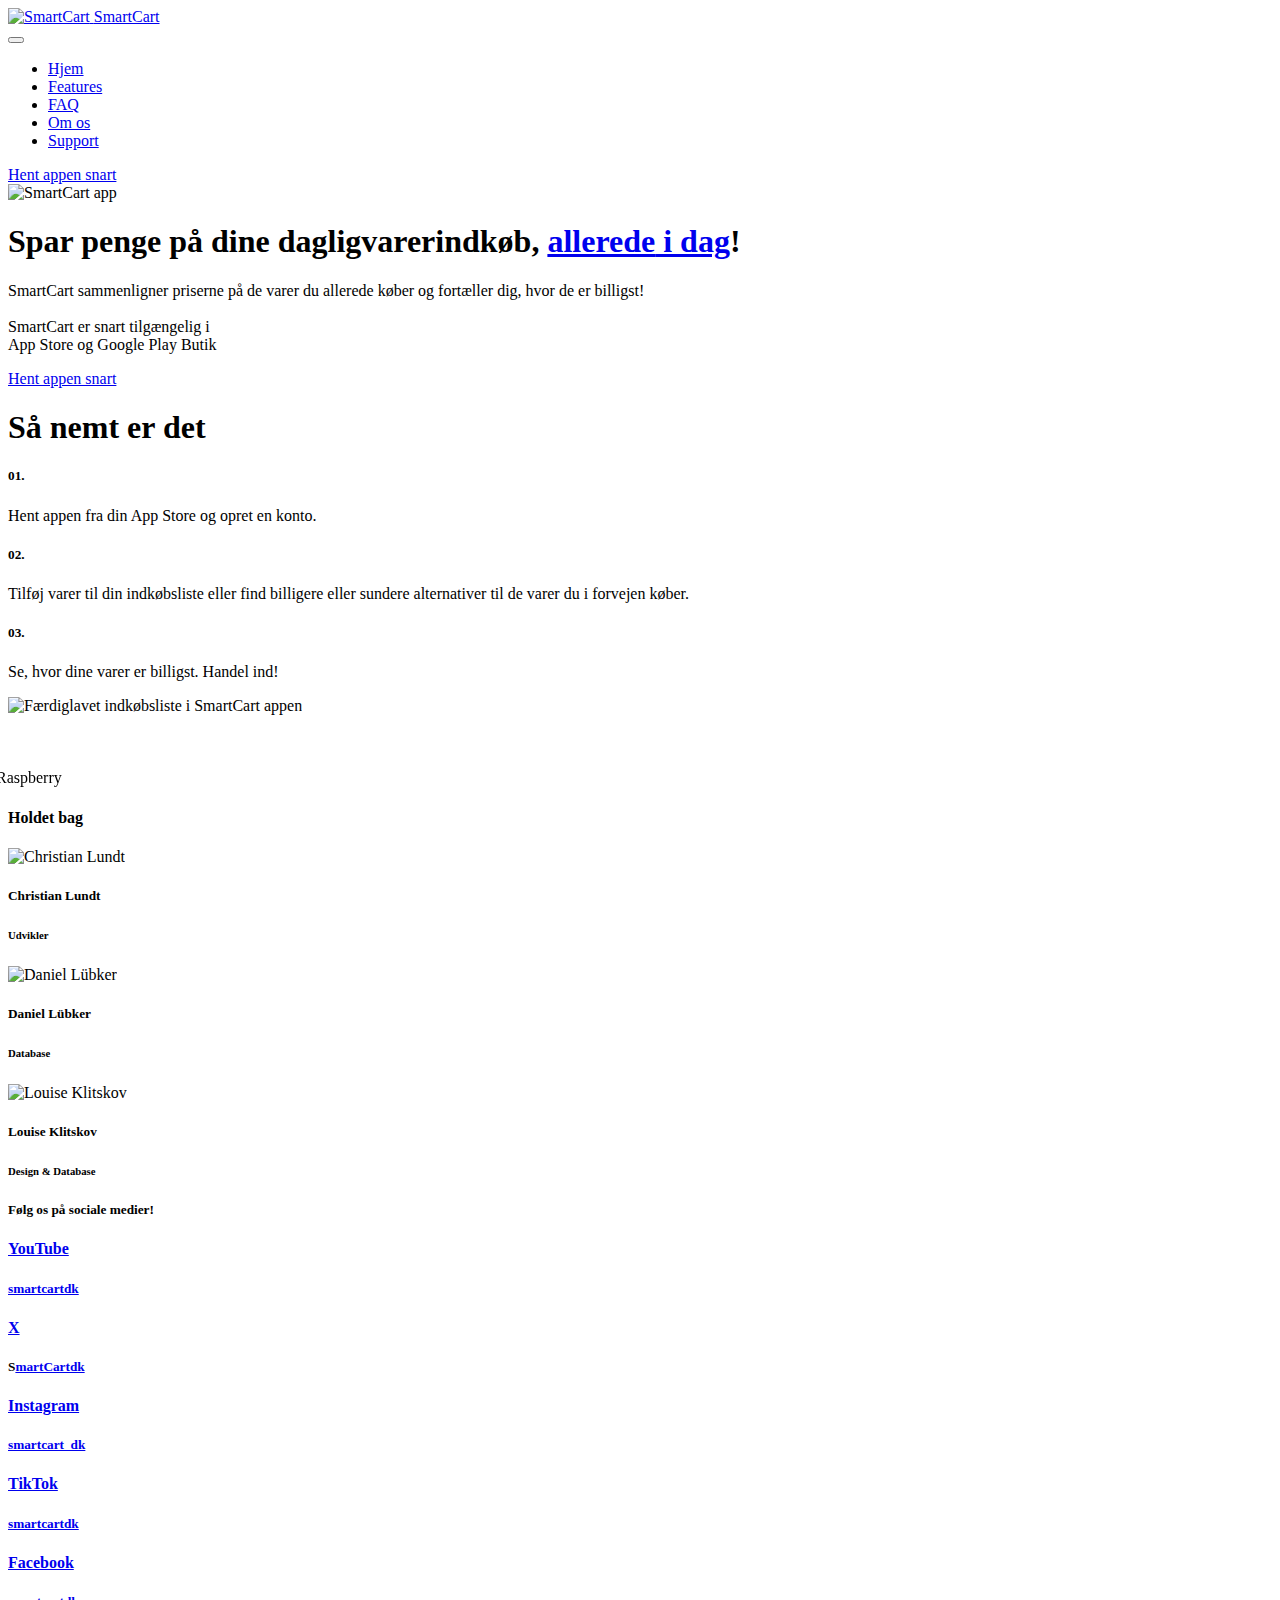
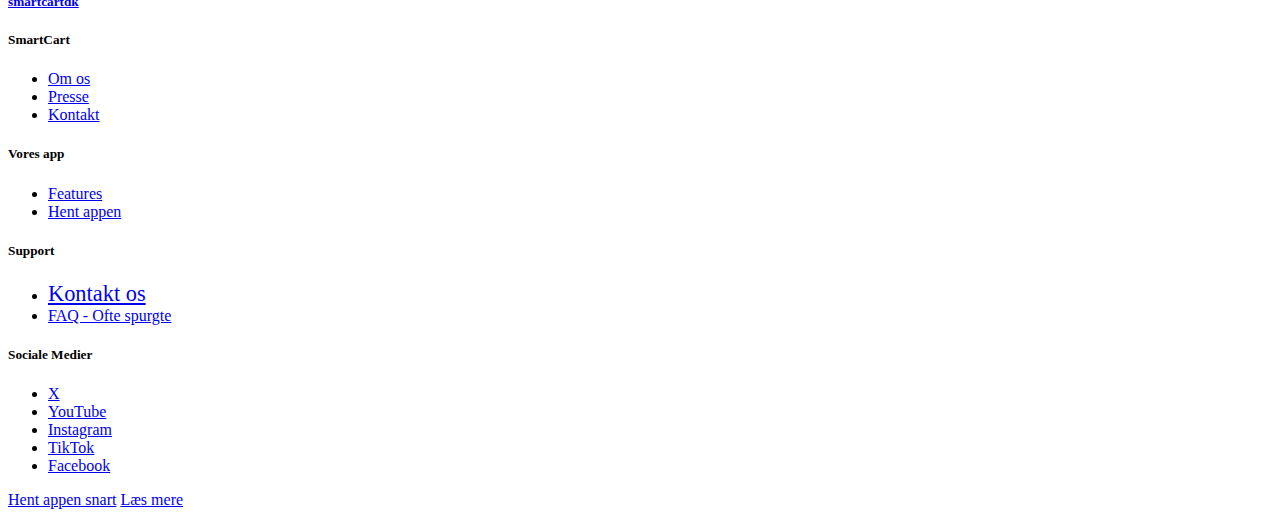
==== index.html @ 34b3378d "Add index.html" ====
<!DOCTYPE html>
<html  >
<head>
  
  <meta charset="UTF-8">
  <meta http-equiv="X-UA-Compatible" content="IE=edge">
  
  <meta name="viewport" content="width=device-width, initial-scale=1, minimum-scale=1">
  <link rel="shortcut icon" href="assets/images/logo1024.webp" type="image/x-icon">
  <meta name="description" content="SmartCart - Din nye indkøbsapp!">
  
  
  <title>SmartCart - Forside</title>
  <link rel="stylesheet" href="assets/font-awesome-brands/../css/fontawesome.min.css">
  <link rel="stylesheet" href="assets/font-awesome-brands/css/brands.min.css">
  <link rel="stylesheet" href="assets/bootstrap/css/bootstrap.min.css">
  <link rel="stylesheet" href="assets/bootstrap/css/bootstrap-grid.min.css">
  <link rel="stylesheet" href="assets/bootstrap/css/bootstrap-reboot.min.css">
  <link rel="stylesheet" href="assets/animatecss/animate.css">
  <link rel="stylesheet" href="assets/dropdown/css/style.css">
  <link rel="stylesheet" href="assets/socicon/css/styles.css">
  <link rel="stylesheet" href="assets/theme/css/style.css">
  <link rel="preload" href="https://fonts.googleapis.com/css?family=Inter+Tight:100,200,300,400,500,600,700,800,900,100i,200i,300i,400i,500i,600i,700i,800i,900i&display=swap" as="style" onload="this.onload=null;this.rel='stylesheet'">
  <noscript><link rel="stylesheet" href="https://fonts.googleapis.com/css?family=Inter+Tight:100,200,300,400,500,600,700,800,900,100i,200i,300i,400i,500i,600i,700i,800i,900i&display=swap"></noscript>
  <link rel="preload" as="style" href="assets/smartcart/css/mbr-additional.css?v=GSuwU3"><link rel="stylesheet" href="assets/smartcart/css/mbr-additional.css?v=GSuwU3" type="text/css">

  
  
  
</head>
<body>
  
  <section data-bs-version="5.1" class="menu menu5 cid-uetl8jZ2Hs" once="menu" id="menu05-13">
	

	<nav class="navbar navbar-dropdown navbar-fixed-top navbar-expand-lg">
		<div class="container">
			<div class="navbar-brand">
				<span class="navbar-logo">
					<a href="index.html">
						<img src="assets/images/shopping-cart-140x105.webp" alt="SmartCart" style="height: 4.4rem;">
					</a>
				</span>
				<span class="navbar-caption-wrap"><a class="navbar-caption text-black text-primary display-4" href="index.html">SmartCart</a></span>
			</div>
			<button class="navbar-toggler" type="button" data-toggle="collapse" data-bs-toggle="collapse" data-target="#navbarSupportedContent" data-bs-target="#navbarSupportedContent" aria-controls="navbarNavAltMarkup" aria-expanded="false" aria-label="Toggle navigation">
				<div class="hamburger">
					<span></span>
					<span></span>
					<span></span>
					<span></span>
				</div>
			</button>
			<div class="collapse navbar-collapse" id="navbarSupportedContent">
				<ul class="navbar-nav nav-dropdown" data-app-modern-menu="true"><li class="nav-item"><a class="nav-link link text-black text-primary display-4" href="index.html">Hjem</a></li><li class="nav-item"><a class="nav-link link text-black text-primary display-4" href="hent-appen.html#features022-n">Features</a></li><li class="nav-item">
						<a class="nav-link link text-black text-primary display-4" href="support.html#list05-g">FAQ</a>
					</li><li class="nav-item"><a class="nav-link link text-black text-primary display-4" href="om-os.html">Om os</a></li>
					
					<li class="nav-item">
						<a class="nav-link link text-black text-primary display-4" href="support.html">Support</a>
					</li></ul>
				<div class="navbar-buttons mbr-section-btn"><a class="btn btn-primary display-4" href="hent-appen.html">Hent appen snart</a></div>
			</div>
		</div>
	</nav>
</section>

<section data-bs-version="5.1" class="header1 cid-uete6nce9L" id="header01-8">
	

	
	

	<div class="container">
		<div class="row justify-content-center">
			<div class="col-12 col-md-12 col-lg-6 image-wrapper">
				<img class="w-100" src="assets/images/forside-1256x754.webp" alt="SmartCart app">
			</div>
			<div class="col-12 col-lg col-md-12">
				<div class="text-wrapper align-left">
					<h1 class="mbr-section-title mbr-fonts-style mb-4 display-2"><strong style="font-weight: bold;">Spar penge på dine dagligvarerindkøb, </strong><a href="index.html" class="text-danger" style=""><strong>allerede</strong><strong style="font-weight: bold;"> i dag</strong></a><strong style="font-weight: bold;">!</strong><a href="index.html#top" class="text-warning" style="font-weight: bold;"><strong><br></strong></a></h1>
					<p class="mbr-text mbr-fonts-style mb-4 display-7">SmartCart sammenligner priserne på de varer du allerede køber og fortæller dig, hvor de er billigst!<br><br>SmartCart er snart tilgængelig i<br>App Store og Google Play Butik</p>
					<div class="mbr-section-btn mt-3"><a class="btn btn-primary display-7" href="hent-appen.html">Hent appen snart</a></div>
				</div>
			</div>
		</div>
	</div>
</section>

<section data-bs-version="5.1" class="features028 cid-uetcypdSaa" id="features028-2">
	

	
	
	<div class="container-fluid">
		<div class="row justify-content-center">
			<div class="col-md-12 content-head mb-5">
				<h1 class="mbr-section-title mbr-fonts-style mb-0 display-2">
					<strong>Så nemt er det</strong></h1>
				
			</div>
		</div>


		<div class="row justify-content-center  blockContent">

			<div class="col-12 col-lg">


				<div class="item features-without-image col-12 col-md-12 col-lg-12 active">
					<div class="item-wrapper">
						<div class="item-content">
							<h5 class="mbr-card-title mbr-fonts-style mt-0 mb-3 mbr-number display-1">
								<strong>01.</strong>
							</h5>
							
							<p class="card-text mbr-fonts-style mt-0 mb-0 display-7">
								Hent appen fra din App Store og opret en konto.</p>
							
						</div>

					</div>
				</div>
				<div class="item features-without-image col-12 col-md-12 col-lg-12">
					<div class="item-wrapper">
						<div class="item-content">
							<h5 class="mbr-card-title mbr-fonts-style mt-0 mb-3 mbr-number display-1">
								<strong>02.</strong>
							</h5>
							
							<p class="card-text mbr-fonts-style mt-0 mb-0 display-7">
								Tilføj varer til din indkøbsliste eller find billigere eller sundere alternativer til de varer du i forvejen køber.</p>
							
						</div>

					</div>
				</div>
				<div class="item features-without-image col-12 col-md-12 col-lg-12">
					<div class="item-wrapper">
						<div class="item-content">
							<h5 class="mbr-card-title mbr-fonts-style mt-0 mb-3 mbr-number display-1">
								<strong>03.</strong>
							</h5>
							
							<p class="card-text mbr-fonts-style mt-0 mb-0 display-7">
								Se, hvor dine varer er billigst. Handel ind!</p>
							
						</div>
					</div>
				</div>
			</div>
			<div class="col-12 col-lg-6">
				<div class="image-wrapper">
					<img class="w-100" src="assets/images/liste.webp" alt="Færdiglavet indkøbsliste i SmartCart appen">
				</div>
			</div>
		</div>
	</div>
</section>

<section data-bs-version="5.1" class="gallery07 cid-uetcIyXSxI" id="gallery07-4">
  
  
  <div class="container-fluid gallery-wrapper">
    <div class="row justify-content-center">
      <div class="col-12 content-head">
        
      </div>
    </div>
    <div class="grid-container">
      <div class="grid-container-3 moving-left" style="transform: translate3d(-200px, 0px, 0px);">
        <div class="grid-item">
          <img src="assets/images/untitled-12.webp" alt="Kohberg Solsikke Rugbrød">
        </div>
        <div class="grid-item">
          <img src="assets/images/untitled-10.webp" alt="Kims Havsalt">
        </div>
        <div class="grid-item">
          <img src="assets/images/untitled-11.webp" alt="Cocio Kakaomælk">
        </div>
        <div class="grid-item">
          <img src="assets/images/untitled-1.webp" alt="Små Shots Små Sure Sour Raspberry">
        </div>
      </div>
    </div>
  </div>
</section>

<section data-bs-version="5.1" class="people03 cid-uetcKovCz9" id="people03-5">
	
	
	<div class="container">
		<div class="row justify-content-center">
			<div class="col-12 content-head">
				<div class="mbr-section-head mb-5">
					<h4 class="mbr-section-title mbr-fonts-style align-center mb-0 display-2">
						<strong>Holdet bag</strong></h4>
					
				</div>
			</div>
		</div>
		<div class="row">
			<div class="item features-image col-12 col-md-6 col-lg-4">
				<div class="item-wrapper">
					<div class="item-img mb-3">
						<img src="assets/images/blank-profile-picture-973460-960.webp" alt="Christian Lundt" title="">
					</div>
					<div class="item-content align-left">
						<h5 class="item-title mbr-fonts-style display-5"><strong>Christian Lundt</strong></h5>
						<h6 class="item-subtitle mbr-fonts-style mb-3 display-7">Udvikler</h6>
						
					</div>
					
				</div>
			</div>
			<div class="item features-image col-12 col-md-6 col-lg-4">
				<div class="item-wrapper">
					<div class="item-img mb-3">
						<img src="assets/images/blank-profile-picture-973460-960.webp" alt="Daniel Lübker" title="">
					</div>
					<div class="item-content align-left">
						<h5 class="item-title mbr-fonts-style display-5"><strong>Daniel Lübker</strong></h5>
						<h6 class="item-subtitle mbr-fonts-style mb-3 display-7">Database</h6>
						
					</div>
					
				</div>
			</div>
			<div class="item features-image col-12 col-md-6 col-lg-4">
				<div class="item-wrapper">
					<div class="item-img mb-3">
						<img src="assets/images/blank-profile-picture-973460-960.webp" alt="Louise Klitskov" title="">
					</div>
					<div class="item-content align-left">
						<h5 class="item-title mbr-fonts-style display-5"><strong>Louise Klitskov</strong></h5>
						<h6 class="item-subtitle mbr-fonts-style mb-3 display-7">Design &amp; Database</h6>
						
					</div>
					
				</div>
			</div>
		</div>
	</div>
</section>

<section data-bs-version="5.1" class="social06 cid-uetcNRMFpJ" id="social06-6">
	

	
	
	<div class="container">
		<div class="row justify-content-center">
			<div class="col-12 content-head">
				<div class="mb-5">
					<h5 class="mbr-section-title mbr-fonts-style align-center mb-0 display-2">
						<strong>Følg os på sociale medier!</strong></h5>
					
				</div>
			</div>
		</div>
		<div class="row">
			

			<div class="item features-without-image col-12 col-md-6 col-lg-4 active">
				<div class="item-wrapper">
					<a href="https://www.youtube.com/channel/UCw1bxdUhm3Xv2E9r7W1d8ig" target="_blank"><span class="mbr-iconfont m-auto fab fa-youtube" style="color: rgb(0, 0, 0); fill: rgb(0, 0, 0);"></span></a>
					<div class="card-box">
						<h4 class="card-title mbr-fonts-style mb-1 display-5">
							<a href="https://www.youtube.com/channel/UCw1bxdUhm3Xv2E9r7W1d8ig" class="text-black" target="_blank"><strong>YouTube</strong></a></h4>
						<h5 class="card-text mbr-fonts-style display-7"><a href="https://www.youtube.com/channel/UCw1bxdUhm3Xv2E9r7W1d8ig" class="text-black" target="_blank">smartcartdk</a></h5>
					</div>
				</div>
			</div><div class="item features-without-image col-12 col-md-6 col-lg-4">
				<div class="item-wrapper">
					<span class="mbr-iconfont m-auto fab fa-x-twitter"></span>
					<div class="card-box">
						<h4 class="card-title mbr-fonts-style mb-1 display-5">
							<a href="https://x.com/SmartCartDK" class="text-black" target="_blank"><strong>X</strong></a>
						</h4>
						<h5 class="card-text mbr-fonts-style display-7">S<a href="https://x.com/SmartCartDK" class="text-black" target="_blank">martCartdk</a></h5>
					</div>
				</div>
			</div><div class="item features-without-image col-12 col-md-6 col-lg-4">
				<div class="item-wrapper">
					<a href="https://www.instagram.com/smartcart_dk/" target="_blank"><span class="mbr-iconfont m-auto fab fa-instagram"></span></a>
					<div class="card-box">
						<h4 class="card-title mbr-fonts-style mb-1 display-5">
							<a href="https://www.instagram.com/smartcart_dk/" class="text-black" target="_blank"><strong>Instagram</strong></a>
						</h4>
						<h5 class="card-text mbr-fonts-style display-7"><a href="https://www.instagram.com/smartcart_dk/" class="text-black" target="_blank">smartcart_dk</a></h5>
					</div>
				</div>
			</div><div class="item features-without-image col-12 col-md-6 col-lg-4">
				<div class="item-wrapper">
					<a href="https://www.tiktok.com/@smartcartdk" target="_blank"><span class="mbr-iconfont m-auto fab fa-tiktok" style="color: rgb(0, 0, 0); fill: rgb(0, 0, 0);"></span></a>
					<div class="card-box">
						<h4 class="card-title mbr-fonts-style mb-1 display-5">
							<a href="https://www.tiktok.com/@smartcartdk" class="text-black" target="_blank"><strong>TikTok</strong></a>
						</h4>
						<h5 class="card-text mbr-fonts-style display-7">
							<a href="https://www.tiktok.com/@smartcartdk" class="text-black" target="_blank">smartcartdk</a>
						</h5>
					</div>
				</div>
			</div><div class="item features-without-image col-12 col-md-6 col-lg-4">
				<div class="item-wrapper">
					<a href="https://www.facebook.com/smartcartdk/" target="_blank"><span class="mbr-iconfont m-auto fab fa-facebook"></span></a>
					<div class="card-box">
						<h4 class="card-title mbr-fonts-style mb-1 display-5"><a href="https://www.facebook.com/smartcartdk/" class="text-black" target="_blank"><strong>Facebook</strong></a></h4>
						<h5 class="card-text mbr-fonts-style display-7"><a href="https://www.facebook.com/smartcartdk/" class="text-black" target="_blank">smartcartdk</a></h5>
					</div>
				</div>
			</div>
			
			
		</div>
	
</div></section>

<section data-bs-version="5.1" class="footer1 cid-uetcPDWIxJ" once="footers" id="footer01-12">
	

	
	
	<div class="container">
		<div class="row mbr-white">
			<div class="col-12 col-md-6 col-lg-3">
				<h5 class="mbr-section-subtitle mbr-fonts-style mb-2 display-5">
					<strong>SmartCart</strong></h5>
				<ul class="list mbr-fonts-style display-7">
					<li class="mbr-text item-wrap"><a href="om-os.html" class="text-black">Om os</a></li>
					<li class="mbr-text item-wrap"><a href="presse.html" class="text-black">Presse</a></li>
					<li class="mbr-text item-wrap"><a href="support.html#form03-h" class="text-black">Kontakt</a></li>
				</ul>
			</div>
			<div class="col-12 col-md-6 col-lg-3">
				<h5 class="mbr-section-subtitle mbr-fonts-style mb-2 display-5"><strong>Vores app</strong></h5>
				<ul class="list mbr-fonts-style display-7">
					<li class="mbr-text item-wrap"><a href="hent-appen.html#features022-n" class="text-black">Features</a></li>
					<li class="mbr-text item-wrap"><a href="hent-appen.html" class="text-black">Hent appen</a></li>
				</ul>
			</div>
			<div class="col-12 col-md-6 col-lg-3">
				<h5 class="mbr-section-subtitle mbr-fonts-style mb-2 display-5">
					<strong>Support</strong>
				</h5>
				<ul class="list mbr-fonts-style display-7">
					<li class="mbr-text item-wrap"><span style="font-size: 1.4rem;"><a href="support.html#form03-h" class="text-black">Kontakt os</a></span><br></li><a href="support.html#form03-h" class="text-primary">
					</a><li class="mbr-text item-wrap"><a href="support.html#list05-g" class="text-black">FAQ - Ofte spurgte</a></li>
				</ul>
			</div>
			<div class="col-12 col-md-6 col-lg-3">
				<h5 class="mbr-section-subtitle mbr-fonts-style mb-2 display-5">
					<strong>Sociale Medier</strong></h5>
				<ul class="list mbr-fonts-style display-7">
					<li class="mbr-text item-wrap"><a href="https://x.com/SmartCartDK" class="text-black">X</a></li>
					<li class="mbr-text item-wrap"><a href="https://www.youtube.com/channel/UCw1bxdUhm3Xv2E9r7W1d8ig" class="text-black" target="_blank">YouTube</a></li><a href="https://www.youtube.com/channel/UCw1bxdUhm3Xv2E9r7W1d8ig" class="text-primary" target="_blank">
					</a><li class="mbr-text item-wrap"><a href="https://www.instagram.com/smartcart_dk/" class="text-black" target="_blank">Instagram</a></li><a href="https://www.instagram.com/smartcart_dk/" class="text-primary" target="_blank">
					</a><li class="mbr-text item-wrap"><a href="https://www.tiktok.com/@smartcartdk" class="text-black" target="_blank">TikTok</a></li>
					<li class="mbr-text item-wrap"><a href="https://www.facebook.com/smartcartdk/" class="text-black" target="_blank">Facebook</a></li>
				</ul>
			</div>
			<div class="col-12 mt-5 footer-col">
				<div class="mbr-section-btn align-left"><a class="btn btn-primary display-7" href="hent-appen.html">Hent appen snart</a>
					<a class="btn btn-success-outline display-7" href="hent-appen.html#features022-n">Læs mere</a></div>

				
			</div>
		</div>
	</div>
</section><script src="assets/bootstrap/js/bootstrap.bundle.min.js"></script>  <script src="assets/smoothscroll/smooth-scroll.js"></script>  <script src="assets/ytplayer/index.js"></script>  <script src="assets/dropdown/js/navbar-dropdown.js"></script>  <script src="assets/scrollgallery/scroll-gallery.js"></script>  <script src="assets/theme/js/script.js"></script>  
  
  
 <div id="scrollToTop" class="scrollToTop mbr-arrow-up"><a style="text-align: center;"><i class="mbr-arrow-up-icon mbr-arrow-up-icon-cm cm-icon cm-icon-smallarrow-up"></i></a></div>
    <input name="animation" type="hidden">
  </body>
</html>
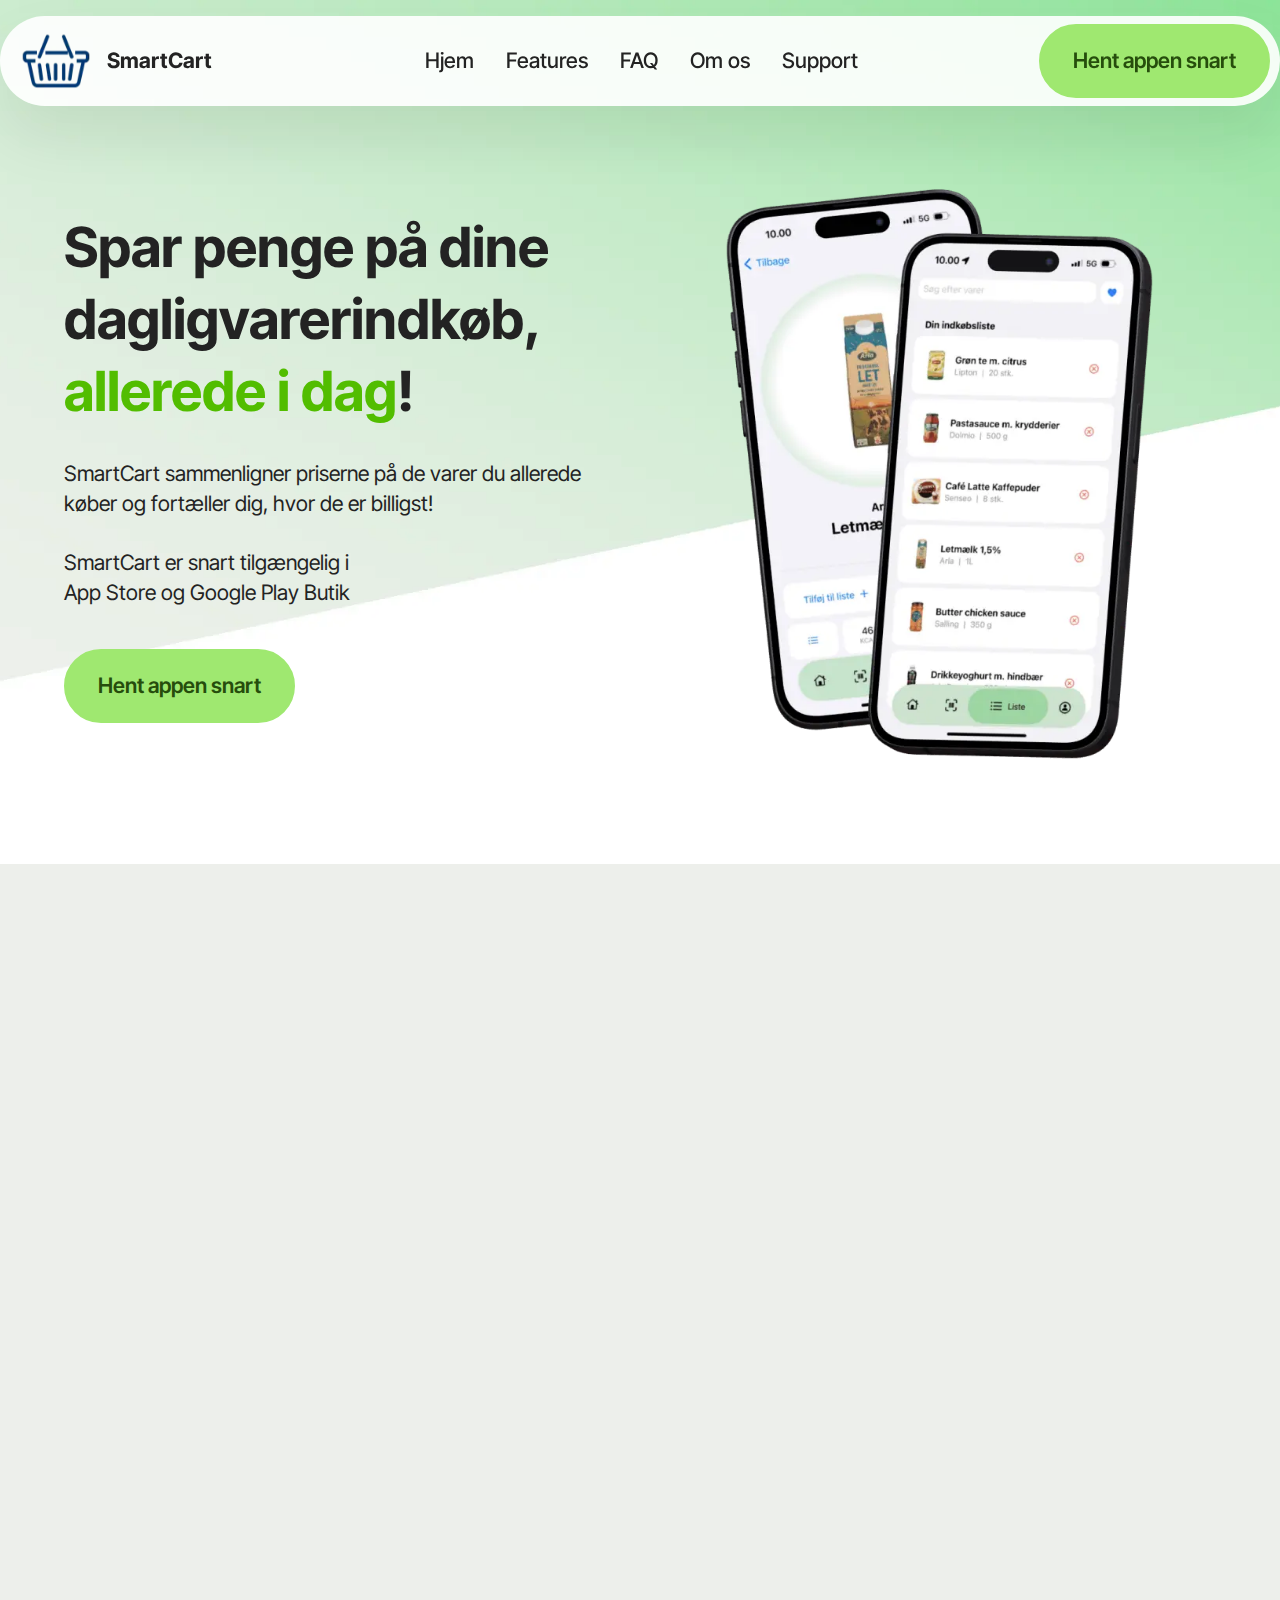
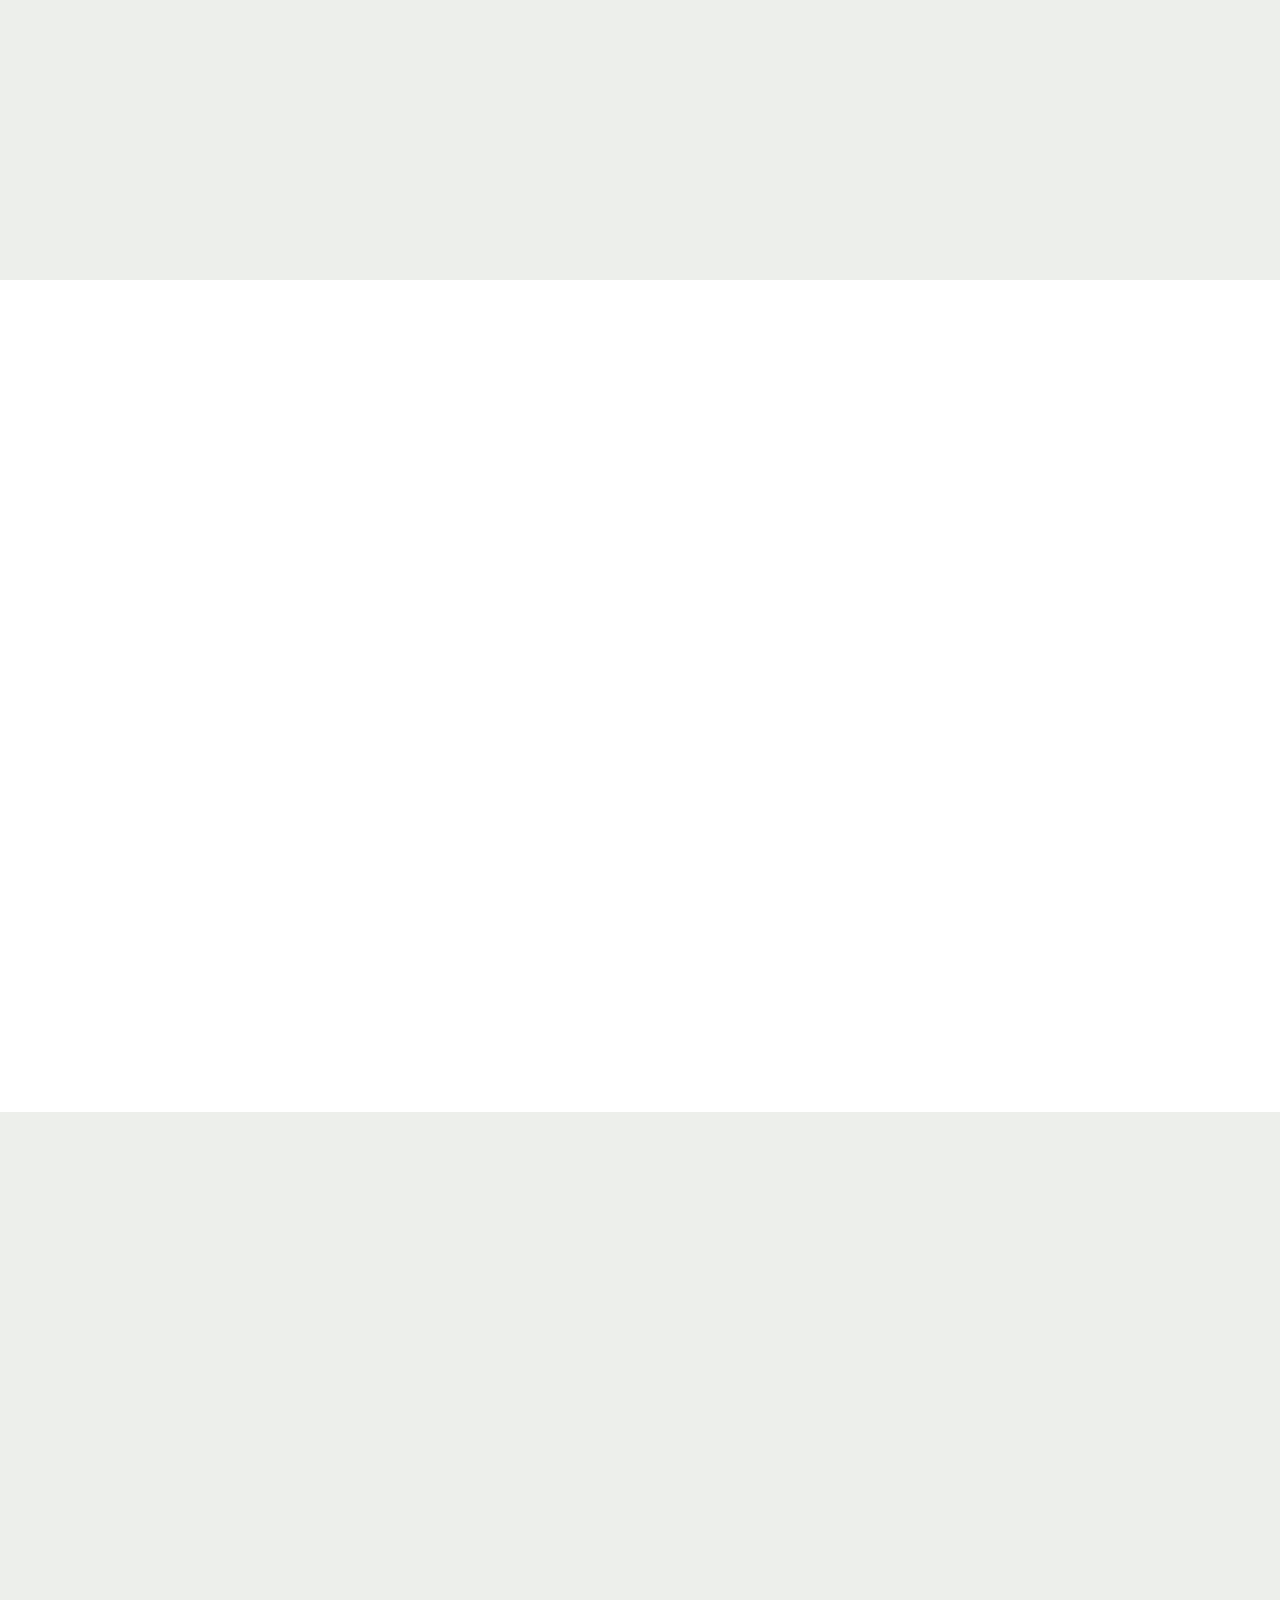
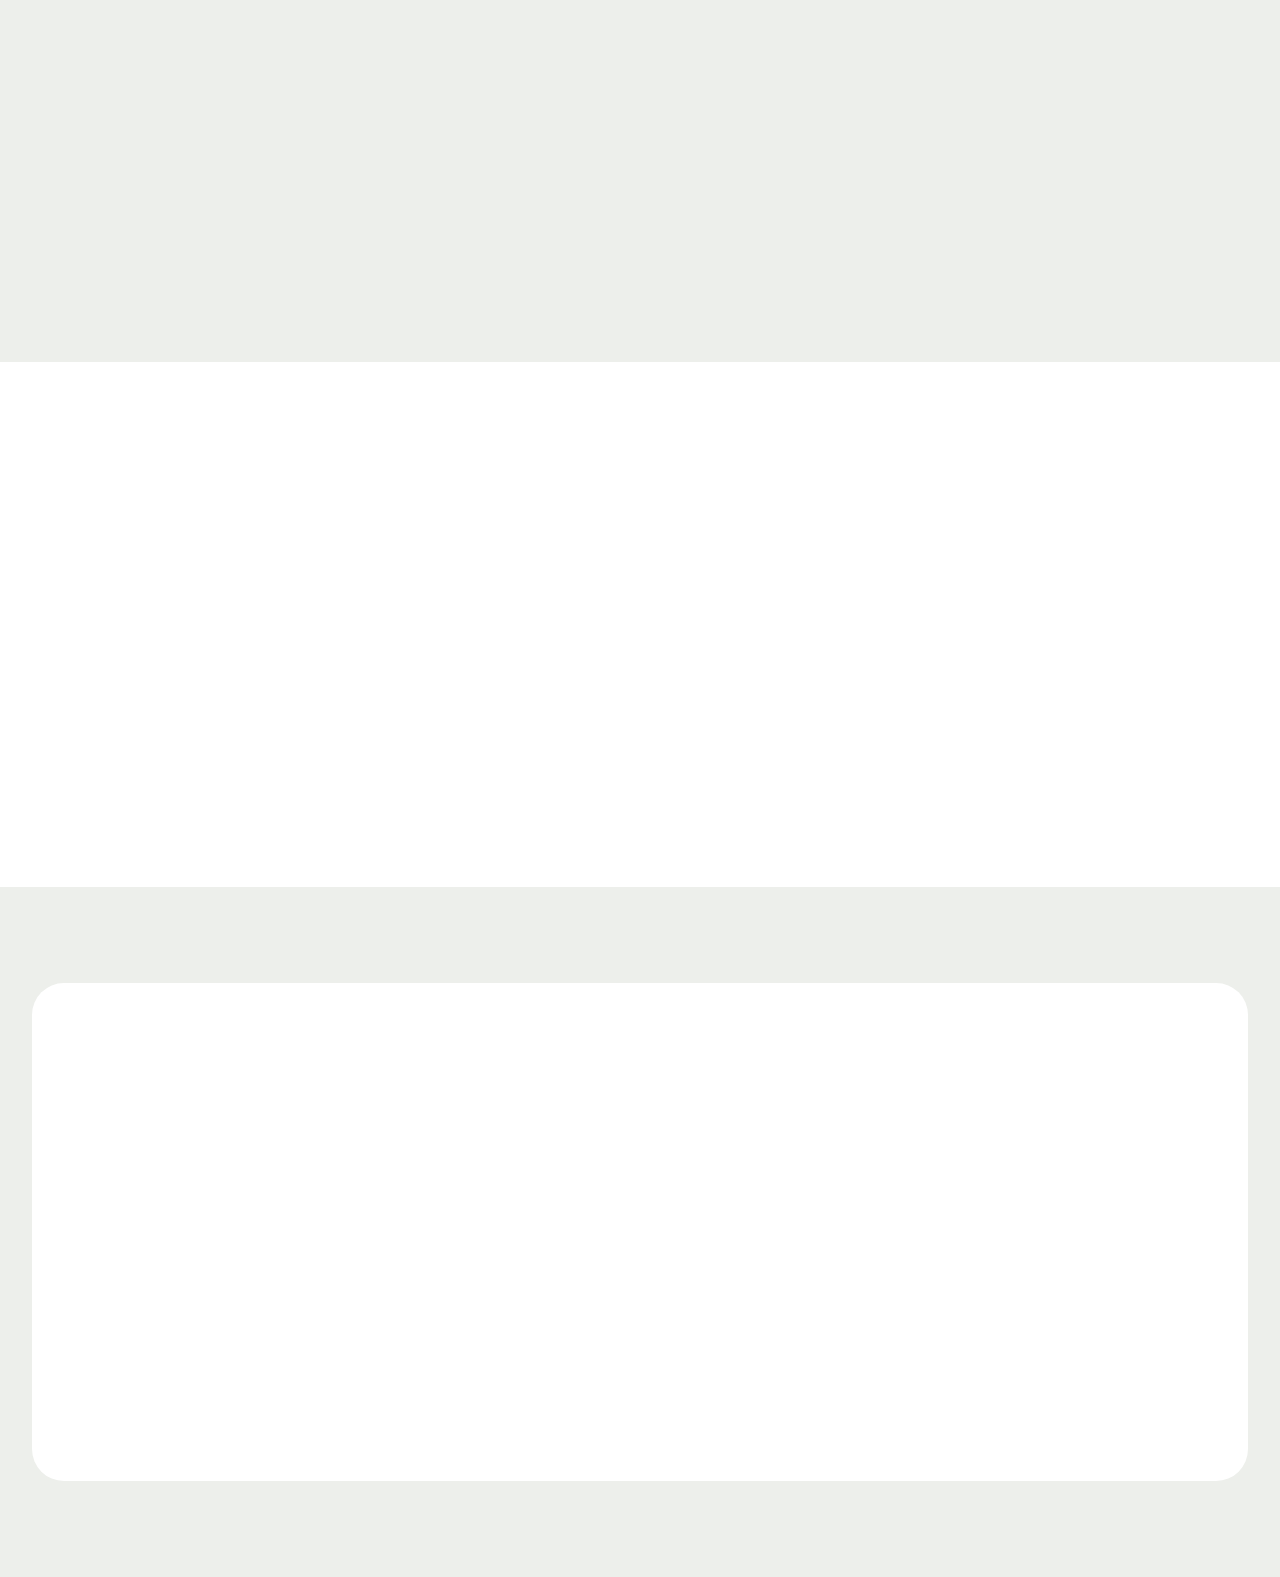
==== commit 675e7ec7: "Update 1.01" ====
--- a/index.html
+++ b/index.html
@@ -78,7 +78,7 @@
 			</div>
 			<div class="col-12 col-lg col-md-12">
 				<div class="text-wrapper align-left">
-					<h1 class="mbr-section-title mbr-fonts-style mb-4 display-2"><strong style="font-weight: bold;">Spar penge på dine dagligvarerindkøb, </strong><a href="index.html" class="text-danger" style=""><strong>allerede</strong><strong style="font-weight: bold;"> i dag</strong></a><strong style="font-weight: bold;">!</strong><a href="index.html#top" class="text-warning" style="font-weight: bold;"><strong><br></strong></a></h1>
+					<h1 class="mbr-section-title mbr-fonts-style mb-4 display-2"><strong style="font-weight: bold;">Spar penge på dine dagligvarerindkøb, </strong><a href="index.html" class="text-danger" style=""><strong>allerede</strong><strong style="font-weight: bold;"> i dag</strong></a><strong style="font-weight: bold;">!</strong><a href="#" class="text-warning" style="font-weight: bold;"><strong><br></strong></a></h1>
 					<p class="mbr-text mbr-fonts-style mb-4 display-7">SmartCart sammenligner priserne på de varer du allerede køber og fortæller dig, hvor de er billigst!<br><br>SmartCart er snart tilgængelig i<br>App Store og Google Play Butik</p>
 					<div class="mbr-section-btn mt-3"><a class="btn btn-primary display-7" href="hent-appen.html">Hent appen snart</a></div>
 				</div>
@@ -374,4 +374,4 @@
  <div id="scrollToTop" class="scrollToTop mbr-arrow-up"><a style="text-align: center;"><i class="mbr-arrow-up-icon mbr-arrow-up-icon-cm cm-icon cm-icon-smallarrow-up"></i></a></div>
     <input name="animation" type="hidden">
   </body>
-</html>
+</html>--- a/assets/font-awesome-brands/css/brands.min.css
+++ b/assets/font-awesome-brands/css/brands.min.css
@@ -0,0 +1,6 @@
+/*!
+ * Font Awesome Free 6.4.2 by @fontawesome - https://fontawesome.com
+ * License - https://fontawesome.com/license/free (Icons: CC BY 4.0, Fonts: SIL OFL 1.1, Code: MIT License)
+ * Copyright 2023 Fonticons, Inc.
+ */
+:host,:root{--fa-style-family-brands:"Font Awesome 6 Brands";--fa-font-brands:normal 400 1em/1 "Font Awesome 6 Brands"}@font-face{font-family:"Font Awesome 6 Brands";font-style:normal;font-weight:400;font-display:block;src:url(../fonts/fa-brands-400.woff2) format("woff2"),url(../fonts/fa-brands-400.ttf) format("truetype")}.fa-brands,.fab{font-weight:400}.fa-monero:before{content:"\f3d0"}.fa-hooli:before{content:"\f427"}.fa-yelp:before{content:"\f1e9"}.fa-cc-visa:before{content:"\f1f0"}.fa-lastfm:before{content:"\f202"}.fa-shopware:before{content:"\f5b5"}.fa-creative-commons-nc:before{content:"\f4e8"}.fa-aws:before{content:"\f375"}.fa-redhat:before{content:"\f7bc"}.fa-yoast:before{content:"\f2b1"}.fa-cloudflare:before{content:"\e07d"}.fa-ups:before{content:"\f7e0"}.fa-wpexplorer:before{content:"\f2de"}.fa-dyalog:before{content:"\f399"}.fa-bity:before{content:"\f37a"}.fa-stackpath:before{content:"\f842"}.fa-buysellads:before{content:"\f20d"}.fa-first-order:before{content:"\f2b0"}.fa-modx:before{content:"\f285"}.fa-guilded:before{content:"\e07e"}.fa-vnv:before{content:"\f40b"}.fa-js-square:before,.fa-square-js:before{content:"\f3b9"}.fa-microsoft:before{content:"\f3ca"}.fa-qq:before{content:"\f1d6"}.fa-orcid:before{content:"\f8d2"}.fa-java:before{content:"\f4e4"}.fa-invision:before{content:"\f7b0"}.fa-creative-commons-pd-alt:before{content:"\f4ed"}.fa-centercode:before{content:"\f380"}.fa-glide-g:before{content:"\f2a6"}.fa-drupal:before{content:"\f1a9"}.fa-hire-a-helper:before{content:"\f3b0"}.fa-creative-commons-by:before{content:"\f4e7"}.fa-unity:before{content:"\e049"}.fa-whmcs:before{content:"\f40d"}.fa-rocketchat:before{content:"\f3e8"}.fa-vk:before{content:"\f189"}.fa-untappd:before{content:"\f405"}.fa-mailchimp:before{content:"\f59e"}.fa-css3-alt:before{content:"\f38b"}.fa-reddit-square:before,.fa-square-reddit:before{content:"\f1a2"}.fa-vimeo-v:before{content:"\f27d"}.fa-contao:before{content:"\f26d"}.fa-square-font-awesome:before{content:"\e5ad"}.fa-deskpro:before{content:"\f38f"}.fa-sistrix:before{content:"\f3ee"}.fa-instagram-square:before,.fa-square-instagram:before{content:"\e055"}.fa-battle-net:before{content:"\f835"}.fa-the-red-yeti:before{content:"\f69d"}.fa-hacker-news-square:before,.fa-square-hacker-news:before{content:"\f3af"}.fa-edge:before{content:"\f282"}.fa-threads:before{content:"\e618"}.fa-napster:before{content:"\f3d2"}.fa-snapchat-square:before,.fa-square-snapchat:before{content:"\f2ad"}.fa-google-plus-g:before{content:"\f0d5"}.fa-artstation:before{content:"\f77a"}.fa-markdown:before{content:"\f60f"}.fa-sourcetree:before{content:"\f7d3"}.fa-google-plus:before{content:"\f2b3"}.fa-diaspora:before{content:"\f791"}.fa-foursquare:before{content:"\f180"}.fa-stack-overflow:before{content:"\f16c"}.fa-github-alt:before{content:"\f113"}.fa-phoenix-squadron:before{content:"\f511"}.fa-pagelines:before{content:"\f18c"}.fa-algolia:before{content:"\f36c"}.fa-red-river:before{content:"\f3e3"}.fa-creative-commons-sa:before{content:"\f4ef"}.fa-safari:before{content:"\f267"}.fa-google:before{content:"\f1a0"}.fa-font-awesome-alt:before,.fa-square-font-awesome-stroke:before{content:"\f35c"}.fa-atlassian:before{content:"\f77b"}.fa-linkedin-in:before{content:"\f0e1"}.fa-digital-ocean:before{content:"\f391"}.fa-nimblr:before{content:"\f5a8"}.fa-chromecast:before{content:"\f838"}.fa-evernote:before{content:"\f839"}.fa-hacker-news:before{content:"\f1d4"}.fa-creative-commons-sampling:before{content:"\f4f0"}.fa-adversal:before{content:"\f36a"}.fa-creative-commons:before{content:"\f25e"}.fa-watchman-monitoring:before{content:"\e087"}.fa-fonticons:before{content:"\f280"}.fa-weixin:before{content:"\f1d7"}.fa-shirtsinbulk:before{content:"\f214"}.fa-codepen:before{content:"\f1cb"}.fa-git-alt:before{content:"\f841"}.fa-lyft:before{content:"\f3c3"}.fa-rev:before{content:"\f5b2"}.fa-windows:before{content:"\f17a"}.fa-wizards-of-the-coast:before{content:"\f730"}.fa-square-viadeo:before,.fa-viadeo-square:before{content:"\f2aa"}.fa-meetup:before{content:"\f2e0"}.fa-centos:before{content:"\f789"}.fa-adn:before{content:"\f170"}.fa-cloudsmith:before{content:"\f384"}.fa-pied-piper-alt:before{content:"\f1a8"}.fa-dribbble-square:before,.fa-square-dribbble:before{content:"\f397"}.fa-codiepie:before{content:"\f284"}.fa-node:before{content:"\f419"}.fa-mix:before{content:"\f3cb"}.fa-steam:before{content:"\f1b6"}.fa-cc-apple-pay:before{content:"\f416"}.fa-scribd:before{content:"\f28a"}.fa-debian:before{content:"\e60b"}.fa-openid:before{content:"\f19b"}.fa-instalod:before{content:"\e081"}.fa-expeditedssl:before{content:"\f23e"}.fa-sellcast:before{content:"\f2da"}.fa-square-twitter:before,.fa-twitter-square:before{content:"\f081"}.fa-r-project:before{content:"\f4f7"}.fa-delicious:before{content:"\f1a5"}.fa-freebsd:before{content:"\f3a4"}.fa-vuejs:before{content:"\f41f"}.fa-accusoft:before{content:"\f369"}.fa-ioxhost:before{content:"\f208"}.fa-fonticons-fi:before{content:"\f3a2"}.fa-app-store:before{content:"\f36f"}.fa-cc-mastercard:before{content:"\f1f1"}.fa-itunes-note:before{content:"\f3b5"}.fa-golang:before{content:"\e40f"}.fa-kickstarter:before{content:"\f3bb"}.fa-grav:before{content:"\f2d6"}.fa-weibo:before{content:"\f18a"}.fa-uncharted:before{content:"\e084"}.fa-firstdraft:before{content:"\f3a1"}.fa-square-youtube:before,.fa-youtube-square:before{content:"\f431"}.fa-wikipedia-w:before{content:"\f266"}.fa-rendact:before,.fa-wpressr:before{content:"\f3e4"}.fa-angellist:before{content:"\f209"}.fa-galactic-republic:before{content:"\f50c"}.fa-nfc-directional:before{content:"\e530"}.fa-skype:before{content:"\f17e"}.fa-joget:before{content:"\f3b7"}.fa-fedora:before{content:"\f798"}.fa-stripe-s:before{content:"\f42a"}.fa-meta:before{content:"\e49b"}.fa-laravel:before{content:"\f3bd"}.fa-hotjar:before{content:"\f3b1"}.fa-bluetooth-b:before{content:"\f294"}.fa-sticker-mule:before{content:"\f3f7"}.fa-creative-commons-zero:before{content:"\f4f3"}.fa-hips:before{content:"\f452"}.fa-behance:before{content:"\f1b4"}.fa-reddit:before{content:"\f1a1"}.fa-discord:before{content:"\f392"}.fa-chrome:before{content:"\f268"}.fa-app-store-ios:before{content:"\f370"}.fa-cc-discover:before{content:"\f1f2"}.fa-wpbeginner:before{content:"\f297"}.fa-confluence:before{content:"\f78d"}.fa-mdb:before{content:"\f8ca"}.fa-dochub:before{content:"\f394"}.fa-accessible-icon:before{content:"\f368"}.fa-ebay:before{content:"\f4f4"}.fa-amazon:before{content:"\f270"}.fa-unsplash:before{content:"\e07c"}.fa-yarn:before{content:"\f7e3"}.fa-square-steam:before,.fa-steam-square:before{content:"\f1b7"}.fa-500px:before{content:"\f26e"}.fa-square-vimeo:before,.fa-vimeo-square:before{content:"\f194"}.fa-asymmetrik:before{content:"\f372"}.fa-font-awesome-flag:before,.fa-font-awesome-logo-full:before,.fa-font-awesome:before{content:"\f2b4"}.fa-gratipay:before{content:"\f184"}.fa-apple:before{content:"\f179"}.fa-hive:before{content:"\e07f"}.fa-gitkraken:before{content:"\f3a6"}.fa-keybase:before{content:"\f4f5"}.fa-apple-pay:before{content:"\f415"}.fa-padlet:before{content:"\e4a0"}.fa-amazon-pay:before{content:"\f42c"}.fa-github-square:before,.fa-square-github:before{content:"\f092"}.fa-stumbleupon:before{content:"\f1a4"}.fa-fedex:before{content:"\f797"}.fa-phoenix-framework:before{content:"\f3dc"}.fa-shopify:before{content:"\e057"}.fa-neos:before{content:"\f612"}.fa-square-threads:before{content:"\e619"}.fa-hackerrank:before{content:"\f5f7"}.fa-researchgate:before{content:"\f4f8"}.fa-swift:before{content:"\f8e1"}.fa-angular:before{content:"\f420"}.fa-speakap:before{content:"\f3f3"}.fa-angrycreative:before{content:"\f36e"}.fa-y-combinator:before{content:"\f23b"}.fa-empire:before{content:"\f1d1"}.fa-envira:before{content:"\f299"}.fa-gitlab-square:before,.fa-square-gitlab:before{content:"\e5ae"}.fa-studiovinari:before{content:"\f3f8"}.fa-pied-piper:before{content:"\f2ae"}.fa-wordpress:before{content:"\f19a"}.fa-product-hunt:before{content:"\f288"}.fa-firefox:before{content:"\f269"}.fa-linode:before{content:"\f2b8"}.fa-goodreads:before{content:"\f3a8"}.fa-odnoklassniki-square:before,.fa-square-odnoklassniki:before{content:"\f264"}.fa-jsfiddle:before{content:"\f1cc"}.fa-sith:before{content:"\f512"}.fa-themeisle:before{content:"\f2b2"}.fa-page4:before{content:"\f3d7"}.fa-hashnode:before{content:"\e499"}.fa-react:before{content:"\f41b"}.fa-cc-paypal:before{content:"\f1f4"}.fa-squarespace:before{content:"\f5be"}.fa-cc-stripe:before{content:"\f1f5"}.fa-creative-commons-share:before{content:"\f4f2"}.fa-bitcoin:before{content:"\f379"}.fa-keycdn:before{content:"\f3ba"}.fa-opera:before{content:"\f26a"}.fa-itch-io:before{content:"\f83a"}.fa-umbraco:before{content:"\f8e8"}.fa-galactic-senate:before{content:"\f50d"}.fa-ubuntu:before{content:"\f7df"}.fa-draft2digital:before{content:"\f396"}.fa-stripe:before{content:"\f429"}.fa-houzz:before{content:"\f27c"}.fa-gg:before{content:"\f260"}.fa-dhl:before{content:"\f790"}.fa-pinterest-square:before,.fa-square-pinterest:before{content:"\f0d3"}.fa-xing:before{content:"\f168"}.fa-blackberry:before{content:"\f37b"}.fa-creative-commons-pd:before{content:"\f4ec"}.fa-playstation:before{content:"\f3df"}.fa-quinscape:before{content:"\f459"}.fa-less:before{content:"\f41d"}.fa-blogger-b:before{content:"\f37d"}.fa-opencart:before{content:"\f23d"}.fa-vine:before{content:"\f1ca"}.fa-paypal:before{content:"\f1ed"}.fa-gitlab:before{content:"\f296"}.fa-typo3:before{content:"\f42b"}.fa-reddit-alien:before{content:"\f281"}.fa-yahoo:before{content:"\f19e"}.fa-dailymotion:before{content:"\e052"}.fa-affiliatetheme:before{content:"\f36b"}.fa-pied-piper-pp:before{content:"\f1a7"}.fa-bootstrap:before{content:"\f836"}.fa-odnoklassniki:before{content:"\f263"}.fa-nfc-symbol:before{content:"\e531"}.fa-ethereum:before{content:"\f42e"}.fa-speaker-deck:before{content:"\f83c"}.fa-creative-commons-nc-eu:before{content:"\f4e9"}.fa-patreon:before{content:"\f3d9"}.fa-avianex:before{content:"\f374"}.fa-ello:before{content:"\f5f1"}.fa-gofore:before{content:"\f3a7"}.fa-bimobject:before{content:"\f378"}.fa-facebook-f:before{content:"\f39e"}.fa-google-plus-square:before,.fa-square-google-plus:before{content:"\f0d4"}.fa-mandalorian:before{content:"\f50f"}.fa-first-order-alt:before{content:"\f50a"}.fa-osi:before{content:"\f41a"}.fa-google-wallet:before{content:"\f1ee"}.fa-d-and-d-beyond:before{content:"\f6ca"}.fa-periscope:before{content:"\f3da"}.fa-fulcrum:before{content:"\f50b"}.fa-cloudscale:before{content:"\f383"}.fa-forumbee:before{content:"\f211"}.fa-mizuni:before{content:"\f3cc"}.fa-schlix:before{content:"\f3ea"}.fa-square-xing:before,.fa-xing-square:before{content:"\f169"}.fa-bandcamp:before{content:"\f2d5"}.fa-wpforms:before{content:"\f298"}.fa-cloudversify:before{content:"\f385"}.fa-usps:before{content:"\f7e1"}.fa-megaport:before{content:"\f5a3"}.fa-magento:before{content:"\f3c4"}.fa-spotify:before{content:"\f1bc"}.fa-optin-monster:before{content:"\f23c"}.fa-fly:before{content:"\f417"}.fa-aviato:before{content:"\f421"}.fa-itunes:before{content:"\f3b4"}.fa-cuttlefish:before{content:"\f38c"}.fa-blogger:before{content:"\f37c"}.fa-flickr:before{content:"\f16e"}.fa-viber:before{content:"\f409"}.fa-soundcloud:before{content:"\f1be"}.fa-digg:before{content:"\f1a6"}.fa-tencent-weibo:before{content:"\f1d5"}.fa-symfony:before{content:"\f83d"}.fa-maxcdn:before{content:"\f136"}.fa-etsy:before{content:"\f2d7"}.fa-facebook-messenger:before{content:"\f39f"}.fa-audible:before{content:"\f373"}.fa-think-peaks:before{content:"\f731"}.fa-bilibili:before{content:"\e3d9"}.fa-erlang:before{content:"\f39d"}.fa-x-twitter:before{content:"\e61b"}.fa-cotton-bureau:before{content:"\f89e"}.fa-dashcube:before{content:"\f210"}.fa-42-group:before,.fa-innosoft:before{content:"\e080"}.fa-stack-exchange:before{content:"\f18d"}.fa-elementor:before{content:"\f430"}.fa-pied-piper-square:before,.fa-square-pied-piper:before{content:"\e01e"}.fa-creative-commons-nd:before{content:"\f4eb"}.fa-palfed:before{content:"\f3d8"}.fa-superpowers:before{content:"\f2dd"}.fa-resolving:before{content:"\f3e7"}.fa-xbox:before{content:"\f412"}.fa-searchengin:before{content:"\f3eb"}.fa-tiktok:before{content:"\e07b"}.fa-facebook-square:before,.fa-square-facebook:before{content:"\f082"}.fa-renren:before{content:"\f18b"}.fa-linux:before{content:"\f17c"}.fa-glide:before{content:"\f2a5"}.fa-linkedin:before{content:"\f08c"}.fa-hubspot:before{content:"\f3b2"}.fa-deploydog:before{content:"\f38e"}.fa-twitch:before{content:"\f1e8"}.fa-ravelry:before{content:"\f2d9"}.fa-mixer:before{content:"\e056"}.fa-lastfm-square:before,.fa-square-lastfm:before{content:"\f203"}.fa-vimeo:before{content:"\f40a"}.fa-mendeley:before{content:"\f7b3"}.fa-uniregistry:before{content:"\f404"}.fa-figma:before{content:"\f799"}.fa-creative-commons-remix:before{content:"\f4ee"}.fa-cc-amazon-pay:before{content:"\f42d"}.fa-dropbox:before{content:"\f16b"}.fa-instagram:before{content:"\f16d"}.fa-cmplid:before{content:"\e360"}.fa-facebook:before{content:"\f09a"}.fa-gripfire:before{content:"\f3ac"}.fa-jedi-order:before{content:"\f50e"}.fa-uikit:before{content:"\f403"}.fa-fort-awesome-alt:before{content:"\f3a3"}.fa-phabricator:before{content:"\f3db"}.fa-ussunnah:before{content:"\f407"}.fa-earlybirds:before{content:"\f39a"}.fa-trade-federation:before{content:"\f513"}.fa-autoprefixer:before{content:"\f41c"}.fa-whatsapp:before{content:"\f232"}.fa-slideshare:before{content:"\f1e7"}.fa-google-play:before{content:"\f3ab"}.fa-viadeo:before{content:"\f2a9"}.fa-line:before{content:"\f3c0"}.fa-google-drive:before{content:"\f3aa"}.fa-servicestack:before{content:"\f3ec"}.fa-simplybuilt:before{content:"\f215"}.fa-bitbucket:before{content:"\f171"}.fa-imdb:before{content:"\f2d8"}.fa-deezer:before{content:"\e077"}.fa-raspberry-pi:before{content:"\f7bb"}.fa-jira:before{content:"\f7b1"}.fa-docker:before{content:"\f395"}.fa-screenpal:before{content:"\e570"}.fa-bluetooth:before{content:"\f293"}.fa-gitter:before{content:"\f426"}.fa-d-and-d:before{content:"\f38d"}.fa-microblog:before{content:"\e01a"}.fa-cc-diners-club:before{content:"\f24c"}.fa-gg-circle:before{content:"\f261"}.fa-pied-piper-hat:before{content:"\f4e5"}.fa-kickstarter-k:before{content:"\f3bc"}.fa-yandex:before{content:"\f413"}.fa-readme:before{content:"\f4d5"}.fa-html5:before{content:"\f13b"}.fa-sellsy:before{content:"\f213"}.fa-sass:before{content:"\f41e"}.fa-wirsindhandwerk:before,.fa-wsh:before{content:"\e2d0"}.fa-buromobelexperte:before{content:"\f37f"}.fa-salesforce:before{content:"\f83b"}.fa-octopus-deploy:before{content:"\e082"}.fa-medapps:before{content:"\f3c6"}.fa-ns8:before{content:"\f3d5"}.fa-pinterest-p:before{content:"\f231"}.fa-apper:before{content:"\f371"}.fa-fort-awesome:before{content:"\f286"}.fa-waze:before{content:"\f83f"}.fa-cc-jcb:before{content:"\f24b"}.fa-snapchat-ghost:before,.fa-snapchat:before{content:"\f2ab"}.fa-fantasy-flight-games:before{content:"\f6dc"}.fa-rust:before{content:"\e07a"}.fa-wix:before{content:"\f5cf"}.fa-behance-square:before,.fa-square-behance:before{content:"\f1b5"}.fa-supple:before{content:"\f3f9"}.fa-rebel:before{content:"\f1d0"}.fa-css3:before{content:"\f13c"}.fa-staylinked:before{content:"\f3f5"}.fa-kaggle:before{content:"\f5fa"}.fa-space-awesome:before{content:"\e5ac"}.fa-deviantart:before{content:"\f1bd"}.fa-cpanel:before{content:"\f388"}.fa-goodreads-g:before{content:"\f3a9"}.fa-git-square:before,.fa-square-git:before{content:"\f1d2"}.fa-square-tumblr:before,.fa-tumblr-square:before{content:"\f174"}.fa-trello:before{content:"\f181"}.fa-creative-commons-nc-jp:before{content:"\f4ea"}.fa-get-pocket:before{content:"\f265"}.fa-perbyte:before{content:"\e083"}.fa-grunt:before{content:"\f3ad"}.fa-weebly:before{content:"\f5cc"}.fa-connectdevelop:before{content:"\f20e"}.fa-leanpub:before{content:"\f212"}.fa-black-tie:before{content:"\f27e"}.fa-themeco:before{content:"\f5c6"}.fa-python:before{content:"\f3e2"}.fa-android:before{content:"\f17b"}.fa-bots:before{content:"\e340"}.fa-free-code-camp:before{content:"\f2c5"}.fa-hornbill:before{content:"\f592"}.fa-js:before{content:"\f3b8"}.fa-ideal:before{content:"\e013"}.fa-git:before{content:"\f1d3"}.fa-dev:before{content:"\f6cc"}.fa-sketch:before{content:"\f7c6"}.fa-yandex-international:before{content:"\f414"}.fa-cc-amex:before{content:"\f1f3"}.fa-uber:before{content:"\f402"}.fa-github:before{content:"\f09b"}.fa-php:before{content:"\f457"}.fa-alipay:before{content:"\f642"}.fa-youtube:before{content:"\f167"}.fa-skyatlas:before{content:"\f216"}.fa-firefox-browser:before{content:"\e007"}.fa-replyd:before{content:"\f3e6"}.fa-suse:before{content:"\f7d6"}.fa-jenkins:before{content:"\f3b6"}.fa-twitter:before{content:"\f099"}.fa-rockrms:before{content:"\f3e9"}.fa-pinterest:before{content:"\f0d2"}.fa-buffer:before{content:"\f837"}.fa-npm:before{content:"\f3d4"}.fa-yammer:before{content:"\f840"}.fa-btc:before{content:"\f15a"}.fa-dribbble:before{content:"\f17d"}.fa-stumbleupon-circle:before{content:"\f1a3"}.fa-internet-explorer:before{content:"\f26b"}.fa-stubber:before{content:"\e5c7"}.fa-telegram-plane:before,.fa-telegram:before{content:"\f2c6"}.fa-old-republic:before{content:"\f510"}.fa-odysee:before{content:"\e5c6"}.fa-square-whatsapp:before,.fa-whatsapp-square:before{content:"\f40c"}.fa-node-js:before{content:"\f3d3"}.fa-edge-legacy:before{content:"\e078"}.fa-slack-hash:before,.fa-slack:before{content:"\f198"}.fa-medrt:before{content:"\f3c8"}.fa-usb:before{content:"\f287"}.fa-tumblr:before{content:"\f173"}.fa-vaadin:before{content:"\f408"}.fa-quora:before{content:"\f2c4"}.fa-square-x-twitter:before{content:"\e61a"}.fa-reacteurope:before{content:"\f75d"}.fa-medium-m:before,.fa-medium:before{content:"\f23a"}.fa-amilia:before{content:"\f36d"}.fa-mixcloud:before{content:"\f289"}.fa-flipboard:before{content:"\f44d"}.fa-viacoin:before{content:"\f237"}.fa-critical-role:before{content:"\f6c9"}.fa-sitrox:before{content:"\e44a"}.fa-discourse:before{content:"\f393"}.fa-joomla:before{content:"\f1aa"}.fa-mastodon:before{content:"\f4f6"}.fa-airbnb:before{content:"\f834"}.fa-wolf-pack-battalion:before{content:"\f514"}.fa-buy-n-large:before{content:"\f8a6"}.fa-gulp:before{content:"\f3ae"}.fa-creative-commons-sampling-plus:before{content:"\f4f1"}.fa-strava:before{content:"\f428"}.fa-ember:before{content:"\f423"}.fa-canadian-maple-leaf:before{content:"\f785"}.fa-teamspeak:before{content:"\f4f9"}.fa-pushed:before{content:"\f3e1"}.fa-wordpress-simple:before{content:"\f411"}.fa-nutritionix:before{content:"\f3d6"}.fa-wodu:before{content:"\e088"}.fa-google-pay:before{content:"\e079"}.fa-intercom:before{content:"\f7af"}.fa-zhihu:before{content:"\f63f"}.fa-korvue:before{content:"\f42f"}.fa-pix:before{content:"\e43a"}.fa-steam-symbol:before{content:"\f3f6"}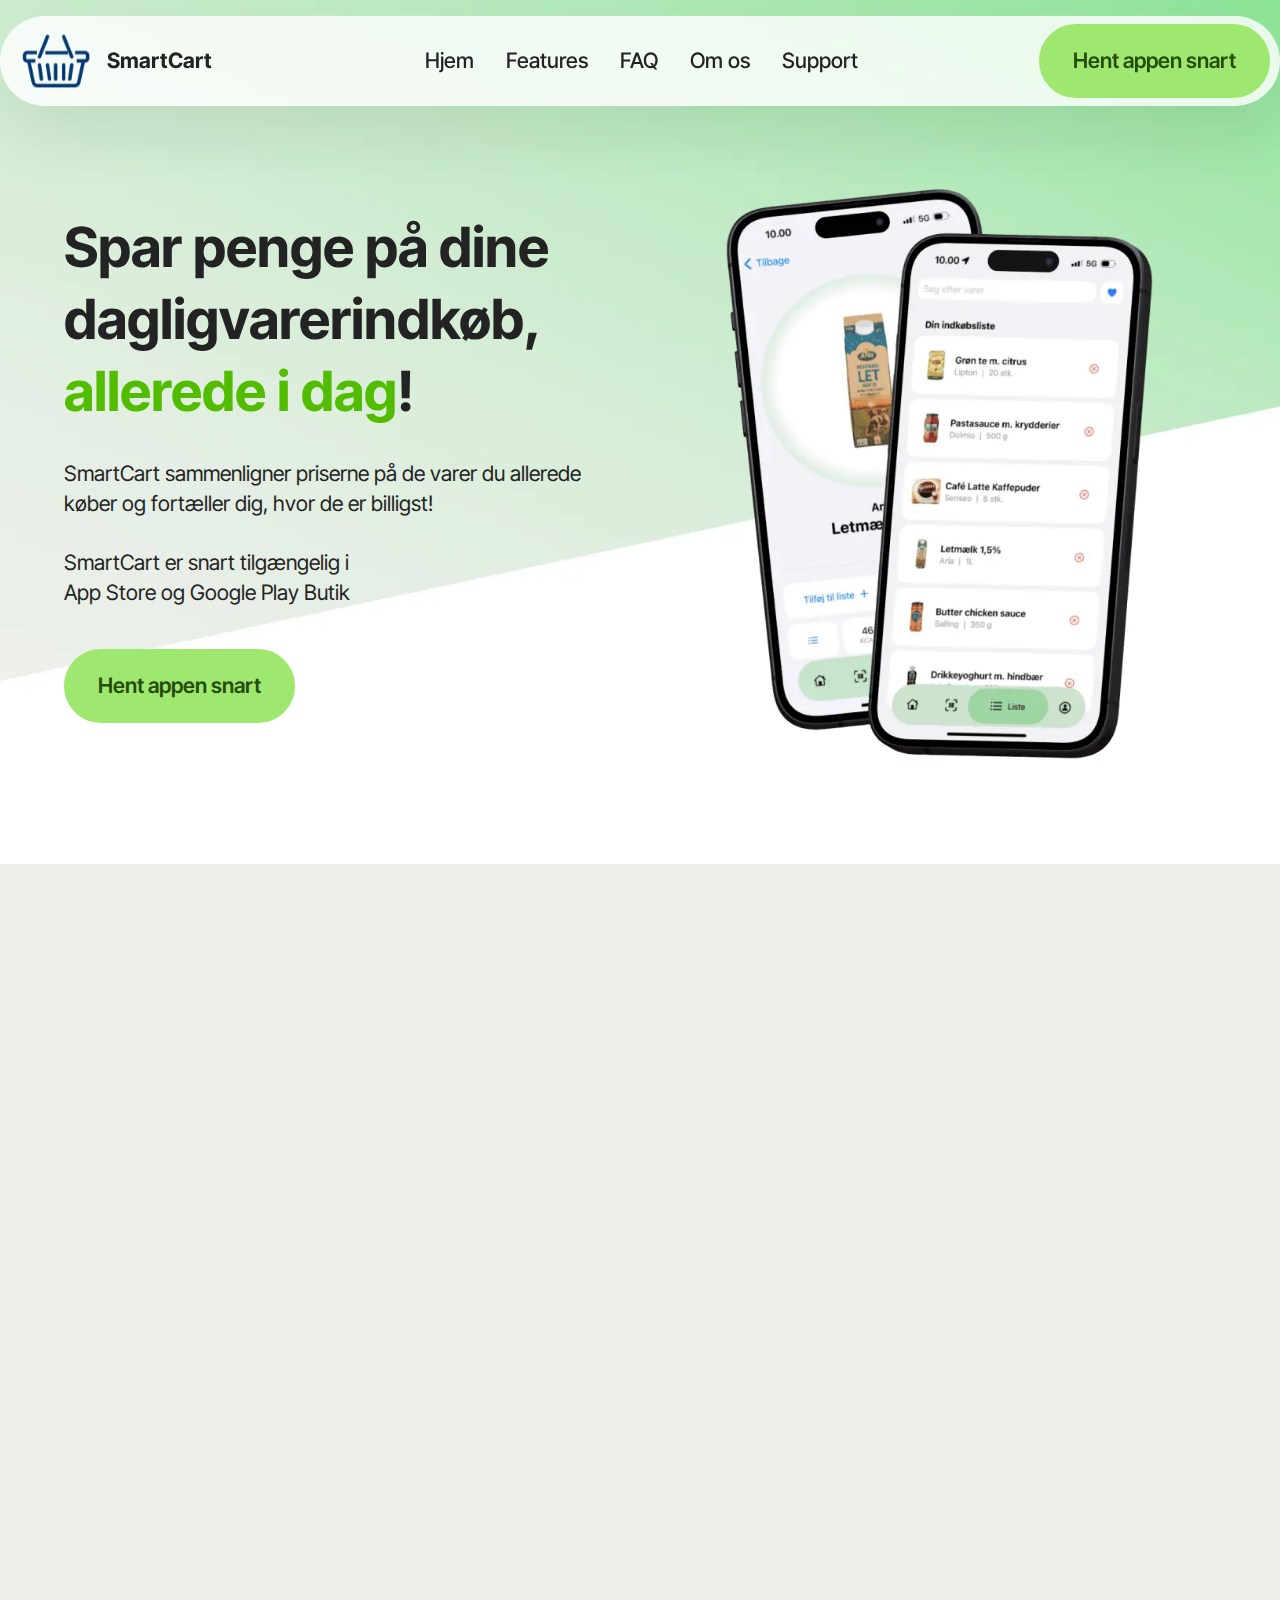
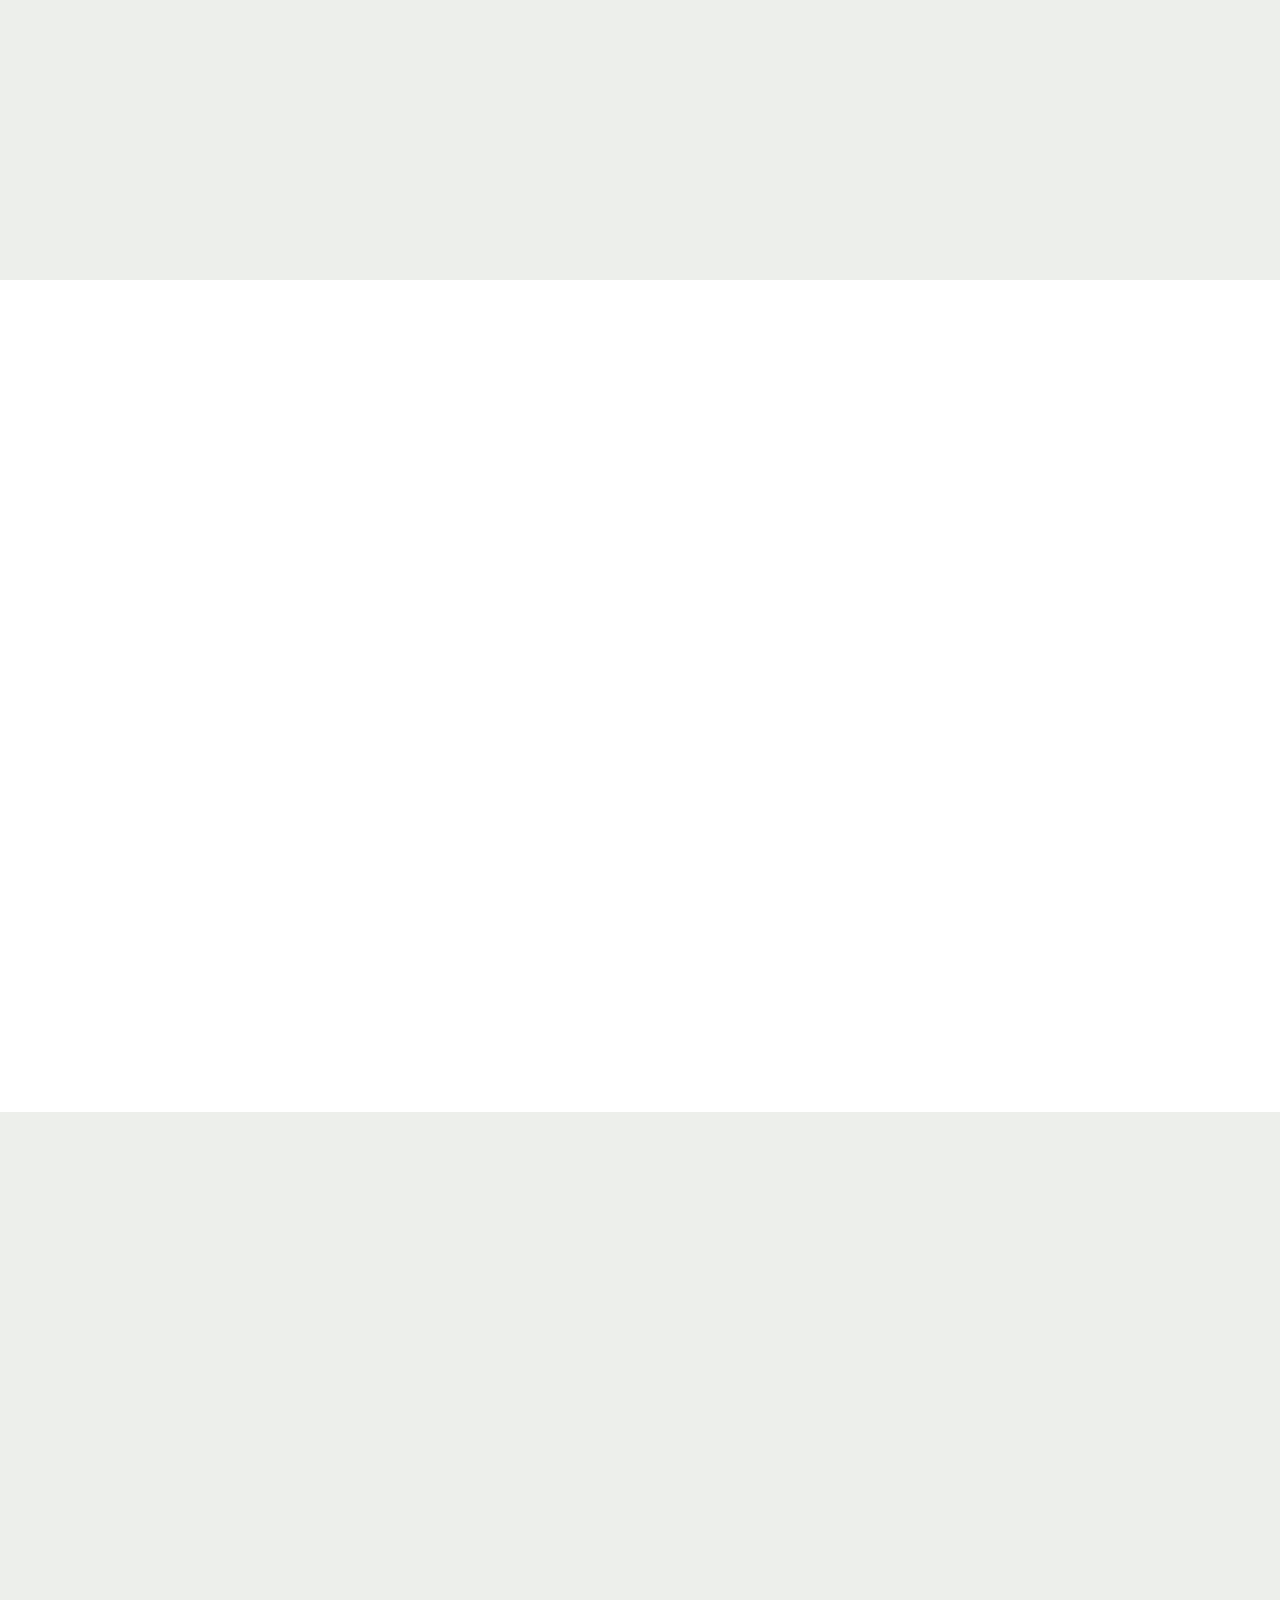
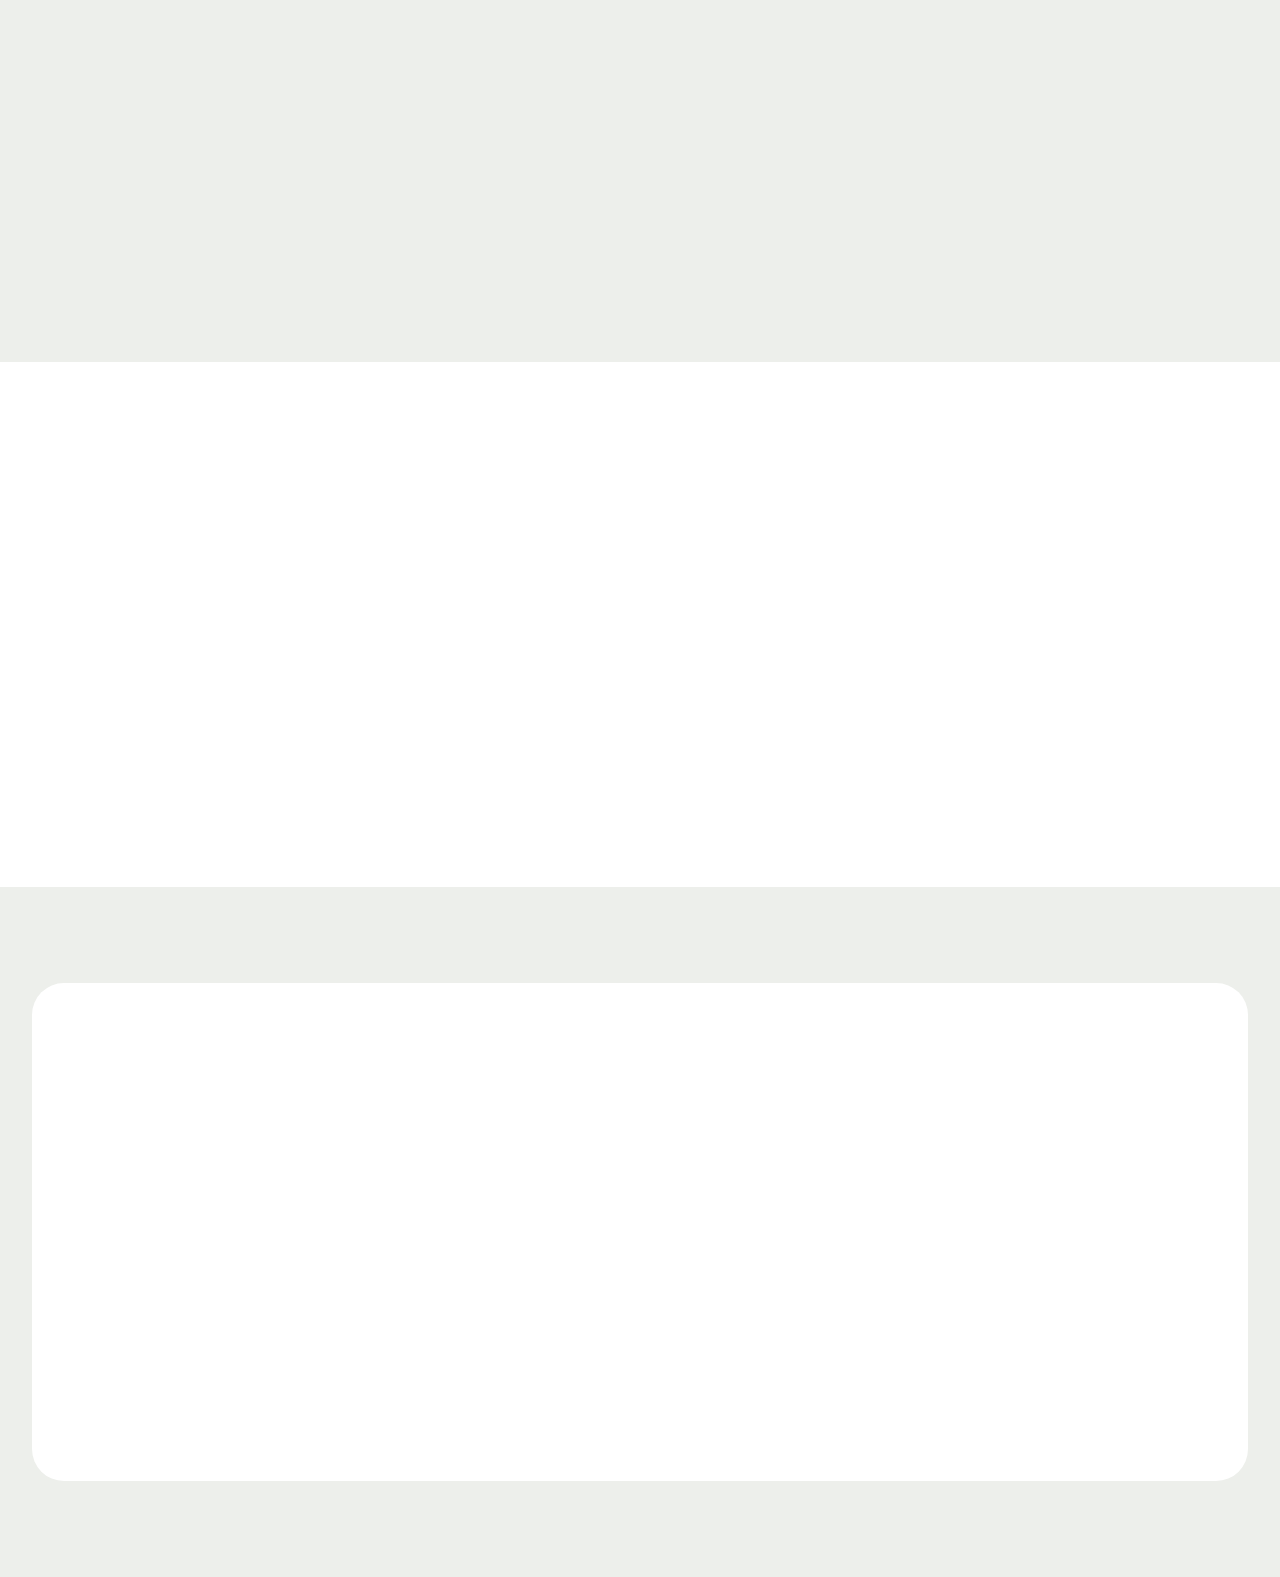
==== commit efc6758e: "Update 1.02" ====
--- a/index.html
+++ b/index.html
@@ -6,11 +6,11 @@
   <meta http-equiv="X-UA-Compatible" content="IE=edge">
   
   <meta name="viewport" content="width=device-width, initial-scale=1, minimum-scale=1">
-  <link rel="shortcut icon" href="assets/images/logo1024.webp" type="image/x-icon">
+  <link rel="shortcut icon" href="assets/images/shopping-cart-140x105.png" type="image/x-icon">
   <meta name="description" content="SmartCart - Din nye indkøbsapp!">
   
   
-  <title>SmartCart - Forside</title>
+  <title>Forside</title>
   <link rel="stylesheet" href="assets/font-awesome-brands/../css/fontawesome.min.css">
   <link rel="stylesheet" href="assets/font-awesome-brands/css/brands.min.css">
   <link rel="stylesheet" href="assets/bootstrap/css/bootstrap.min.css">
@@ -22,13 +22,27 @@
   <link rel="stylesheet" href="assets/theme/css/style.css">
   <link rel="preload" href="https://fonts.googleapis.com/css?family=Inter+Tight:100,200,300,400,500,600,700,800,900,100i,200i,300i,400i,500i,600i,700i,800i,900i&display=swap" as="style" onload="this.onload=null;this.rel='stylesheet'">
   <noscript><link rel="stylesheet" href="https://fonts.googleapis.com/css?family=Inter+Tight:100,200,300,400,500,600,700,800,900,100i,200i,300i,400i,500i,600i,700i,800i,900i&display=swap"></noscript>
-  <link rel="preload" as="style" href="assets/smartcart/css/mbr-additional.css?v=GSuwU3"><link rel="stylesheet" href="assets/smartcart/css/mbr-additional.css?v=GSuwU3" type="text/css">
+  <link rel="preload" as="style" href="assets/mobirise/css/mbr-additional.css?v=TImPt3"><link rel="stylesheet" href="assets/mobirise/css/mbr-additional.css?v=TImPt3" type="text/css">
 
   
   
   
 </head>
 <body>
+
+<!-- Analytics -->
+<!-- Google tag (gtag.js) -->
+<script async src="https://www.googletagmanager.com/gtag/js?id=G-S3K9ZCECC5"></script>
+<script>
+  window.dataLayer = window.dataLayer || [];
+  function gtag(){dataLayer.push(arguments);}
+  gtag('js', new Date());
+
+  gtag('config', 'G-S3K9ZCECC5');
+</script>
+<!-- /Analytics -->
+
+
   
   <section data-bs-version="5.1" class="menu menu5 cid-uetl8jZ2Hs" once="menu" id="menu05-13">
 	
@@ -78,7 +92,7 @@
 			</div>
 			<div class="col-12 col-lg col-md-12">
 				<div class="text-wrapper align-left">
-					<h1 class="mbr-section-title mbr-fonts-style mb-4 display-2"><strong style="font-weight: bold;">Spar penge på dine dagligvarerindkøb, </strong><a href="index.html" class="text-danger" style=""><strong>allerede</strong><strong style="font-weight: bold;"> i dag</strong></a><strong style="font-weight: bold;">!</strong><a href="#" class="text-warning" style="font-weight: bold;"><strong><br></strong></a></h1>
+					<h1 class="mbr-section-title mbr-fonts-style mb-4 display-2"><strong style="font-weight: bold;">Spar penge på dine dagligvarerindkøb, </strong><a href="index.html" class="text-danger" style=""><strong>allerede</strong><strong style="font-weight: bold;"> i dag</strong></a><strong style="font-weight: bold;">!</strong><a href="index.html#top" class="text-warning" style="font-weight: bold;"><strong><br></strong></a></h1>
 					<p class="mbr-text mbr-fonts-style mb-4 display-7">SmartCart sammenligner priserne på de varer du allerede køber og fortæller dig, hvor de er billigst!<br><br>SmartCart er snart tilgængelig i<br>App Store og Google Play Butik</p>
 					<div class="mbr-section-btn mt-3"><a class="btn btn-primary display-7" href="hent-appen.html">Hent appen snart</a></div>
 				</div>
@@ -368,7 +382,7 @@
 			</div>
 		</div>
 	</div>
-</section><script src="assets/bootstrap/js/bootstrap.bundle.min.js"></script>  <script src="assets/smoothscroll/smooth-scroll.js"></script>  <script src="assets/ytplayer/index.js"></script>  <script src="assets/dropdown/js/navbar-dropdown.js"></script>  <script src="assets/scrollgallery/scroll-gallery.js"></script>  <script src="assets/theme/js/script.js"></script>  
+</section><section><a href="https://mobiri.se"></a><a href="https://mobiri.se"></a></section><script src="assets/bootstrap/js/bootstrap.bundle.min.js"></script>  <script src="assets/smoothscroll/smooth-scroll.js"></script>  <script src="assets/ytplayer/index.js"></script>  <script src="assets/dropdown/js/navbar-dropdown.js"></script>  <script src="assets/scrollgallery/scroll-gallery.js"></script>  <script src="assets/theme/js/script.js"></script>  
   
   
  <div id="scrollToTop" class="scrollToTop mbr-arrow-up"><a style="text-align: center;"><i class="mbr-arrow-up-icon mbr-arrow-up-icon-cm cm-icon cm-icon-smallarrow-up"></i></a></div>
--- a/assets/mobirise/css/mbr-additional.css
+++ b/assets/mobirise/css/mbr-additional.css
@@ -0,0 +1,5647 @@
+.btn {
+  border-width: 2px;
+}
+img,
+.card-wrap,
+.card-wrapper,
+.video-wrapper,
+.mbr-figure iframe,
+.google-map iframe,
+.slide-content,
+.plan,
+.card,
+.item-wrapper {
+  border-radius: 2rem !important;
+}
+.video-wrapper {
+  overflow: hidden;
+}
+body {
+  font-family: Inter Tight;
+}
+.display-1 {
+  font-family: 'Inter Tight', sans-serif;
+  font-size: 5rem;
+  line-height: 1;
+}
+.display-1 > .mbr-iconfont {
+  font-size: 6.25rem;
+}
+.display-2 {
+  font-family: 'Inter Tight', sans-serif;
+  font-size: 4rem;
+  line-height: 1;
+}
+.display-2 > .mbr-iconfont {
+  font-size: 5rem;
+}
+.display-4 {
+  font-family: 'Inter Tight', sans-serif;
+  font-size: 1.4rem;
+  line-height: 1.5;
+}
+.display-4 > .mbr-iconfont {
+  font-size: 1.75rem;
+}
+.display-5 {
+  font-family: 'Inter Tight', sans-serif;
+  font-size: 2rem;
+  line-height: 1.5;
+}
+.display-5 > .mbr-iconfont {
+  font-size: 2.5rem;
+}
+.display-7 {
+  font-family: 'Inter Tight', sans-serif;
+  font-size: 1.4rem;
+  line-height: 1.3;
+}
+.display-7 > .mbr-iconfont {
+  font-size: 1.75rem;
+}
+/* ---- Fluid typography for mobile devices ---- */
+/* 1.4 - font scale ratio ( bootstrap == 1.42857 ) */
+/* 100vw - current viewport width */
+/* (48 - 20)  48 == 48rem == 768px, 20 == 20rem == 320px(minimal supported viewport) */
+/* 0.65 - min scale variable, may vary */
+@media (max-width: 992px) {
+  .display-1 {
+    font-size: 4rem;
+  }
+}
+@media (max-width: 768px) {
+  .display-1 {
+    font-size: 3.5rem;
+    font-size: calc( 2.4rem + (5 - 2.4) * ((100vw - 20rem) / (48 - 20)));
+    line-height: calc( 1.1 * (2.4rem + (5 - 2.4) * ((100vw - 20rem) / (48 - 20))));
+  }
+  .display-2 {
+    font-size: 3.2rem;
+    font-size: calc( 2.05rem + (4 - 2.05) * ((100vw - 20rem) / (48 - 20)));
+    line-height: calc( 1.3 * (2.05rem + (4 - 2.05) * ((100vw - 20rem) / (48 - 20))));
+  }
+  .display-4 {
+    font-size: 1.12rem;
+    font-size: calc( 1.14rem + (1.4 - 1.14) * ((100vw - 20rem) / (48 - 20)));
+    line-height: calc( 1.4 * (1.14rem + (1.4 - 1.14) * ((100vw - 20rem) / (48 - 20))));
+  }
+  .display-5 {
+    font-size: 1.6rem;
+    font-size: calc( 1.35rem + (2 - 1.35) * ((100vw - 20rem) / (48 - 20)));
+    line-height: calc( 1.4 * (1.35rem + (2 - 1.35) * ((100vw - 20rem) / (48 - 20))));
+  }
+  .display-7 {
+    font-size: 1.12rem;
+    font-size: calc( 1.14rem + (1.4 - 1.14) * ((100vw - 20rem) / (48 - 20)));
+    line-height: calc( 1.4 * (1.14rem + (1.4 - 1.14) * ((100vw - 20rem) / (48 - 20))));
+  }
+}
+@media (min-width: 992px) and (max-width: 1400px) {
+  .display-1 {
+    font-size: 3.5rem;
+    font-size: calc( 2.4rem + (5 - 2.4) * ((100vw - 62rem) / (87 - 62)));
+    line-height: calc( 1.1 * (2.4rem + (5 - 2.4) * ((100vw - 62rem) / (87 - 62))));
+  }
+  .display-2 {
+    font-size: 3.2rem;
+    font-size: calc( 2.05rem + (4 - 2.05) * ((100vw - 62rem) / (87 - 62)));
+    line-height: calc( 1.3 * (2.05rem + (4 - 2.05) * ((100vw - 62rem) / (87 - 62))));
+  }
+  .display-4 {
+    font-size: 1.12rem;
+    font-size: calc( 1.14rem + (1.4 - 1.14) * ((100vw - 62rem) / (87 - 62)));
+    line-height: calc( 1.4 * (1.14rem + (1.4 - 1.14) * ((100vw - 62rem) / (87 - 62))));
+  }
+  .display-5 {
+    font-size: 1.6rem;
+    font-size: calc( 1.35rem + (2 - 1.35) * ((100vw - 62rem) / (87 - 62)));
+    line-height: calc( 1.4 * (1.35rem + (2 - 1.35) * ((100vw - 62rem) / (87 - 62))));
+  }
+  .display-7 {
+    font-size: 1.12rem;
+    font-size: calc( 1.14rem + (1.4 - 1.14) * ((100vw - 62rem) / (87 - 62)));
+    line-height: calc( 1.4 * (1.14rem + (1.4 - 1.14) * ((100vw - 62rem) / (87 - 62))));
+  }
+}
+/* Buttons */
+.btn {
+  padding: 1.25rem 2rem;
+  border-radius: 4px;
+}
+@media (max-width: 767px) {
+  .btn {
+    padding: 0.75rem 1.5rem;
+  }
+}
+.btn-sm {
+  padding: 0.6rem 1.2rem;
+  border-radius: 4px;
+}
+.btn-md {
+  padding: 0.6rem 1.2rem;
+  border-radius: 4px;
+}
+.btn-lg {
+  padding: 1.25rem 2rem;
+  border-radius: 4px;
+}
+.bg-primary {
+  background-color: #9fe870 !important;
+}
+.bg-success {
+  background-color: #3a341c !important;
+}
+.bg-info {
+  background-color: #320707 !important;
+}
+.bg-warning {
+  background-color: #a0e2e1 !important;
+}
+.bg-danger {
+  background-color: #52bd00 !important;
+}
+.btn-primary,
+.btn-primary:active {
+  background-color: #9fe870 !important;
+  border-color: #9fe870 !important;
+  color: #264d0c !important;
+  box-shadow: none;
+}
+.btn-primary:hover,
+.btn-primary:focus,
+.btn-primary.focus,
+.btn-primary.active {
+  color: inherit;
+  background-color: #bcef9c !important;
+  border-color: #bcef9c !important;
+  box-shadow: none;
+}
+.btn-primary.disabled,
+.btn-primary:disabled {
+  color: #264d0c !important;
+  background-color: #bcef9c !important;
+  border-color: #bcef9c !important;
+}
+.btn-secondary,
+.btn-secondary:active {
+  background-color: #f92c50 !important;
+  border-color: #f92c50 !important;
+  color: #ffffff !important;
+  box-shadow: none;
+}
+.btn-secondary:hover,
+.btn-secondary:focus,
+.btn-secondary.focus,
+.btn-secondary.active {
+  color: inherit;
+  background-color: #fa5e79 !important;
+  border-color: #fa5e79 !important;
+  box-shadow: none;
+}
+.btn-secondary.disabled,
+.btn-secondary:disabled {
+  color: #ffffff !important;
+  background-color: #fa5e79 !important;
+  border-color: #fa5e79 !important;
+}
+.btn-info,
+.btn-info:active {
+  background-color: #320707 !important;
+  border-color: #320707 !important;
+  color: #ffffff !important;
+  box-shadow: none;
+}
+.btn-info:hover,
+.btn-info:focus,
+.btn-info.focus,
+.btn-info.active {
+  color: inherit;
+  background-color: #5f0d0d !important;
+  border-color: #5f0d0d !important;
+  box-shadow: none;
+}
+.btn-info.disabled,
+.btn-info:disabled {
+  color: #ffffff !important;
+  background-color: #5f0d0d !important;
+  border-color: #5f0d0d !important;
+}
+.btn-success,
+.btn-success:active {
+  background-color: #3a341c !important;
+  border-color: #3a341c !important;
+  color: #ffffff !important;
+  box-shadow: none;
+}
+.btn-success:hover,
+.btn-success:focus,
+.btn-success.focus,
+.btn-success.active {
+  color: inherit;
+  background-color: #5c532d !important;
+  border-color: #5c532d !important;
+  box-shadow: none;
+}
+.btn-success.disabled,
+.btn-success:disabled {
+  color: #ffffff !important;
+  background-color: #5c532d !important;
+  border-color: #5c532d !important;
+}
+.btn-warning,
+.btn-warning:active {
+  background-color: #a0e2e1 !important;
+  border-color: #a0e2e1 !important;
+  color: #1f6463 !important;
+  box-shadow: none;
+}
+.btn-warning:hover,
+.btn-warning:focus,
+.btn-warning.focus,
+.btn-warning.active {
+  color: inherit;
+  background-color: #c7eeed !important;
+  border-color: #c7eeed !important;
+  box-shadow: none;
+}
+.btn-warning.disabled,
+.btn-warning:disabled {
+  color: #1f6463 !important;
+  background-color: #c7eeed !important;
+  border-color: #c7eeed !important;
+}
+.btn-danger,
+.btn-danger:active {
+  background-color: #52bd00 !important;
+  border-color: #52bd00 !important;
+  color: #ffffff !important;
+  box-shadow: none;
+}
+.btn-danger:hover,
+.btn-danger:focus,
+.btn-danger.focus,
+.btn-danger.active {
+  color: inherit;
+  background-color: #68f000 !important;
+  border-color: #68f000 !important;
+  box-shadow: none;
+}
+.btn-danger.disabled,
+.btn-danger:disabled {
+  color: #ffffff !important;
+  background-color: #68f000 !important;
+  border-color: #68f000 !important;
+}
+.btn-white,
+.btn-white:active {
+  background-color: #eff0ec !important;
+  border-color: #eff0ec !important;
+  color: #757b62 !important;
+  box-shadow: none;
+}
+.btn-white:hover,
+.btn-white:focus,
+.btn-white.focus,
+.btn-white.active {
+  color: inherit;
+  background-color: #ffffff !important;
+  border-color: #ffffff !important;
+  box-shadow: none;
+}
+.btn-white.disabled,
+.btn-white:disabled {
+  color: #757b62 !important;
+  background-color: #ffffff !important;
+  border-color: #ffffff !important;
+}
+.btn-black,
+.btn-black:active {
+  background-color: #232323 !important;
+  border-color: #232323 !important;
+  color: #ffffff !important;
+  box-shadow: none;
+}
+.btn-black:hover,
+.btn-black:focus,
+.btn-black.focus,
+.btn-black.active {
+  color: inherit;
+  background-color: #3d3d3d !important;
+  border-color: #3d3d3d !important;
+  box-shadow: none;
+}
+.btn-black.disabled,
+.btn-black:disabled {
+  color: #ffffff !important;
+  background-color: #3d3d3d !important;
+  border-color: #3d3d3d !important;
+}
+.btn-primary-outline,
+.btn-primary-outline:active {
+  background-color: transparent !important;
+  border-color: #9fe870;
+  color: #9fe870;
+}
+.btn-primary-outline:hover,
+.btn-primary-outline:focus,
+.btn-primary-outline.focus,
+.btn-primary-outline.active {
+  color: #6ddc25 !important;
+  background-color: transparent !important;
+  border-color: #6ddc25 !important;
+  box-shadow: none !important;
+}
+.btn-primary-outline.disabled,
+.btn-primary-outline:disabled {
+  color: #264d0c !important;
+  background-color: #9fe870 !important;
+  border-color: #9fe870 !important;
+}
+.btn-secondary-outline,
+.btn-secondary-outline:active {
+  background-color: transparent !important;
+  border-color: #f92c50;
+  color: #f92c50;
+}
+.btn-secondary-outline:hover,
+.btn-secondary-outline:focus,
+.btn-secondary-outline.focus,
+.btn-secondary-outline.active {
+  color: #c90628 !important;
+  background-color: transparent !important;
+  border-color: #c90628 !important;
+  box-shadow: none !important;
+}
+.btn-secondary-outline.disabled,
+.btn-secondary-outline:disabled {
+  color: #ffffff !important;
+  background-color: #f92c50 !important;
+  border-color: #f92c50 !important;
+}
+.btn-info-outline,
+.btn-info-outline:active {
+  background-color: transparent !important;
+  border-color: #320707;
+  color: #320707;
+}
+.btn-info-outline:hover,
+.btn-info-outline:focus,
+.btn-info-outline.focus,
+.btn-info-outline.active {
+  color: #000000 !important;
+  background-color: transparent !important;
+  border-color: #000000 !important;
+  box-shadow: none !important;
+}
+.btn-info-outline.disabled,
+.btn-info-outline:disabled {
+  color: #ffffff !important;
+  background-color: #320707 !important;
+  border-color: #320707 !important;
+}
+.btn-success-outline,
+.btn-success-outline:active {
+  background-color: transparent !important;
+  border-color: #3a341c;
+  color: #3a341c;
+}
+.btn-success-outline:hover,
+.btn-success-outline:focus,
+.btn-success-outline.focus,
+.btn-success-outline.active {
+  color: #000000 !important;
+  background-color: transparent !important;
+  border-color: #000000 !important;
+  box-shadow: none !important;
+}
+.btn-success-outline.disabled,
+.btn-success-outline:disabled {
+  color: #ffffff !important;
+  background-color: #3a341c !important;
+  border-color: #3a341c !important;
+}
+.btn-warning-outline,
+.btn-warning-outline:active {
+  background-color: transparent !important;
+  border-color: #a0e2e1;
+  color: #a0e2e1;
+}
+.btn-warning-outline:hover,
+.btn-warning-outline:focus,
+.btn-warning-outline.focus,
+.btn-warning-outline.active {
+  color: #5ececc !important;
+  background-color: transparent !important;
+  border-color: #5ececc !important;
+  box-shadow: none !important;
+}
+.btn-warning-outline.disabled,
+.btn-warning-outline:disabled {
+  color: #1f6463 !important;
+  background-color: #a0e2e1 !important;
+  border-color: #a0e2e1 !important;
+}
+.btn-danger-outline,
+.btn-danger-outline:active {
+  background-color: transparent !important;
+  border-color: #52bd00;
+  color: #52bd00;
+}
+.btn-danger-outline:hover,
+.btn-danger-outline:focus,
+.btn-danger-outline.focus,
+.btn-danger-outline.active {
+  color: #2c6600 !important;
+  background-color: transparent !important;
+  border-color: #2c6600 !important;
+  box-shadow: none !important;
+}
+.btn-danger-outline.disabled,
+.btn-danger-outline:disabled {
+  color: #ffffff !important;
+  background-color: #52bd00 !important;
+  border-color: #52bd00 !important;
+}
+.btn-black-outline,
+.btn-black-outline:active {
+  background-color: transparent !important;
+  border-color: #232323;
+  color: #232323;
+}
+.btn-black-outline:hover,
+.btn-black-outline:focus,
+.btn-black-outline.focus,
+.btn-black-outline.active {
+  color: #000000 !important;
+  background-color: transparent !important;
+  border-color: #000000 !important;
+  box-shadow: none !important;
+}
+.btn-black-outline.disabled,
+.btn-black-outline:disabled {
+  color: #ffffff !important;
+  background-color: #232323 !important;
+  border-color: #232323 !important;
+}
+.btn-white-outline,
+.btn-white-outline:active {
+  background-color: transparent !important;
+  border-color: #fafafa;
+  color: #fafafa;
+}
+.btn-white-outline:hover,
+.btn-white-outline:focus,
+.btn-white-outline.focus,
+.btn-white-outline.active {
+  color: #cfcfcf !important;
+  background-color: transparent !important;
+  border-color: #cfcfcf !important;
+  box-shadow: none !important;
+}
+.btn-white-outline.disabled,
+.btn-white-outline:disabled {
+  color: #7a7a7a !important;
+  background-color: #fafafa !important;
+  border-color: #fafafa !important;
+}
+.text-primary {
+  color: #9fe870 !important;
+}
+.text-secondary {
+  color: #f92c50 !important;
+}
+.text-success {
+  color: #3a341c !important;
+}
+.text-info {
+  color: #320707 !important;
+}
+.text-warning {
+  color: #a0e2e1 !important;
+}
+.text-danger {
+  color: #52bd00 !important;
+}
+.text-white {
+  color: #fafafa !important;
+}
+.text-black {
+  color: #232323 !important;
+}
+a.text-primary:hover,
+a.text-primary:focus,
+a.text-primary.active {
+  color: #66d022 !important;
+}
+a.text-secondary:hover,
+a.text-secondary:focus,
+a.text-secondary.active {
+  color: #ba0525 !important;
+}
+a.text-success:hover,
+a.text-success:focus,
+a.text-success.active {
+  color: #000000 !important;
+}
+a.text-info:hover,
+a.text-info:focus,
+a.text-info.active {
+  color: #000000 !important;
+}
+a.text-warning:hover,
+a.text-warning:focus,
+a.text-warning.active {
+  color: #52cac8 !important;
+}
+a.text-danger:hover,
+a.text-danger:focus,
+a.text-danger.active {
+  color: #265700 !important;
+}
+a.text-white:hover,
+a.text-white:focus,
+a.text-white.active {
+  color: #c7c7c7 !important;
+}
+a.text-black:hover,
+a.text-black:focus,
+a.text-black.active {
+  color: #000000 !important;
+}
+a[class*="text-"]:not(.nav-link):not(.dropdown-item):not([role]):not(.navbar-caption) {
+  position: relative;
+  background-image: transparent;
+  background-size: 10000px 2px;
+  background-repeat: no-repeat;
+  background-position: 0px 1.2em;
+  background-position: -10000px 1.2em;
+}
+a[class*="text-"]:not(.nav-link):not(.dropdown-item):not([role]):not(.navbar-caption):hover {
+  transition: background-position 2s ease-in-out;
+  background-image: linear-gradient(currentColor 50%, currentColor 50%);
+  background-position: 0px 1.2em;
+}
+.nav-tabs .nav-link.active {
+  color: #9fe870;
+}
+.nav-tabs .nav-link:not(.active) {
+  color: #232323;
+}
+.alert-success {
+  background-color: #70c770;
+}
+.alert-info {
+  background-color: #320707;
+}
+.alert-warning {
+  background-color: #a0e2e1;
+}
+.alert-danger {
+  background-color: #52bd00;
+}
+.mbr-section-btn .btn:not(.btn-form) {
+  border-radius: 100px;
+}
+.mbr-gallery-filter li a {
+  border-radius: 100px !important;
+}
+.mbr-gallery-filter li.active .btn {
+  background-color: #9fe870;
+  border-color: #9fe870;
+  color: #306310;
+}
+.mbr-gallery-filter li.active .btn:focus {
+  box-shadow: none;
+}
+.nav-tabs .nav-link {
+  border-radius: 100px !important;
+}
+a,
+a:hover {
+  color: #9fe870;
+}
+.mbr-plan-header.bg-primary .mbr-plan-subtitle,
+.mbr-plan-header.bg-primary .mbr-plan-price-desc {
+  color: #ffffff;
+}
+.mbr-plan-header.bg-success .mbr-plan-subtitle,
+.mbr-plan-header.bg-success .mbr-plan-price-desc {
+  color: #c0b27c;
+}
+.mbr-plan-header.bg-info .mbr-plan-subtitle,
+.mbr-plan-header.bg-info .mbr-plan-price-desc {
+  color: #f3abab;
+}
+.mbr-plan-header.bg-warning .mbr-plan-subtitle,
+.mbr-plan-header.bg-warning .mbr-plan-price-desc {
+  color: #ffffff;
+}
+.mbr-plan-header.bg-danger .mbr-plan-subtitle,
+.mbr-plan-header.bg-danger .mbr-plan-price-desc {
+  color: #91ff3e;
+}
+/* Scroll to top button*/
+#scrollToTop a {
+  border-radius: 100px;
+}
+.form-control {
+  font-family: 'Inter Tight', sans-serif;
+  font-size: 1.4rem;
+  line-height: 1.3;
+  font-weight: 400;
+  border-radius: 40px !important;
+}
+.form-control > .mbr-iconfont {
+  font-size: 1.75rem;
+}
+.form-control:hover,
+.form-control:focus {
+  box-shadow: rgba(0, 0, 0, 0.07) 0px 1px 1px 0px, rgba(0, 0, 0, 0.07) 0px 1px 3px 0px, rgba(0, 0, 0, 0.03) 0px 0px 0px 1px;
+  border-color: #9fe870 !important;
+}
+.form-control:-webkit-input-placeholder {
+  font-family: 'Inter Tight', sans-serif;
+  font-size: 1.4rem;
+  line-height: 1.3;
+  font-weight: 400;
+}
+.form-control:-webkit-input-placeholder > .mbr-iconfont {
+  font-size: 1.75rem;
+}
+blockquote {
+  border-color: #9fe870;
+}
+/* Forms */
+.mbr-form .input-group-btn .btn {
+  border-radius: 100px !important;
+}
+.mbr-form .input-group-btn .btn:hover {
+  box-shadow: 0 10px 40px 0 rgba(0, 0, 0, 0.2);
+}
+.mbr-form .input-group-btn button[type="submit"] {
+  border-radius: 100px !important;
+  padding: 1rem 3rem;
+}
+.mbr-form .input-group-btn button[type="submit"]:hover {
+  box-shadow: 0 10px 40px 0 rgba(0, 0, 0, 0.2);
+}
+.jq-selectbox li:hover,
+.jq-selectbox li.selected {
+  background-color: #9fe870;
+  color: #000000;
+}
+.jq-number__spin {
+  transition: 0.25s ease;
+}
+.jq-number__spin:hover {
+  border-color: #9fe870;
+}
+.jq-selectbox .jq-selectbox__trigger-arrow,
+.jq-number__spin.minus:after,
+.jq-number__spin.plus:after {
+  transition: 0.4s;
+  border-top-color: #232323;
+  border-bottom-color: #232323;
+}
+.jq-selectbox:hover .jq-selectbox__trigger-arrow,
+.jq-number__spin.minus:hover:after,
+.jq-number__spin.plus:hover:after {
+  border-top-color: #9fe870;
+  border-bottom-color: #9fe870;
+}
+.xdsoft_datetimepicker .xdsoft_calendar td.xdsoft_default,
+.xdsoft_datetimepicker .xdsoft_calendar td.xdsoft_current,
+.xdsoft_datetimepicker .xdsoft_timepicker .xdsoft_time_box > div > div.xdsoft_current {
+  color: #000000 !important;
+  background-color: #9fe870 !important;
+  box-shadow: none !important;
+}
+.xdsoft_datetimepicker .xdsoft_calendar td:hover,
+.xdsoft_datetimepicker .xdsoft_timepicker .xdsoft_time_box > div > div:hover {
+  color: #ffffff !important;
+  background: #f92c50 !important;
+  box-shadow: none !important;
+}
+.lazy-bg {
+  background-image: none !important;
+}
+.lazy-placeholder:not(section),
+.lazy-none {
+  display: block;
+  position: relative;
+  padding-bottom: 56.25%;
+  width: 100%;
+  height: auto;
+}
+iframe.lazy-placeholder,
+.lazy-placeholder:after {
+  content: '';
+  position: absolute;
+  width: 200px;
+  height: 200px;
+  background: transparent no-repeat center;
+  background-size: contain;
+  top: 50%;
+  left: 50%;
+  transform: translateX(-50%) translateY(-50%);
+  background-image: url("data:image/svg+xml;charset=UTF-8,%3csvg width='32' height='32' viewBox='0 0 64 64' xmlns='http://www.w3.org/2000/svg' stroke='%239fe870' %3e%3cg fill='none' fill-rule='evenodd'%3e%3cg transform='translate(16 16)' stroke-width='2'%3e%3ccircle stroke-opacity='.5' cx='16' cy='16' r='16'/%3e%3cpath d='M32 16c0-9.94-8.06-16-16-16'%3e%3canimateTransform attributeName='transform' type='rotate' from='0 16 16' to='360 16 16' dur='1s' repeatCount='indefinite'/%3e%3c/path%3e%3c/g%3e%3c/g%3e%3c/svg%3e");
+}
+section.lazy-placeholder:after {
+  opacity: 0.5;
+}
+body {
+  overflow-x: hidden;
+}
+a {
+  transition: color 0.6s;
+}
+@media (max-width: 1400px) {
+  .container {
+    max-width: 100%;
+  }
+}
+@media (max-width: 1400px) and (min-width: 768px) {
+  .container {
+    padding-left: 32px;
+    padding-right: 32px;
+  }
+}
+@media (max-width: 1400px) and (min-width: 768px) {
+  .container-fluid {
+    padding-left: 32px;
+    padding-right: 32px;
+  }
+}
+@media (max-width: 767px) {
+  .container-fluid {
+    padding-left: 16px;
+    padding-right: 16px;
+  }
+}
+.cid-uetl8jZ2Hs {
+  z-index: 1000;
+  width: 100%;
+  position: relative;
+}
+.cid-uetl8jZ2Hs .dropdown-item:before {
+  font-family: Moririse2 !important;
+  content: "\e966";
+  display: inline-block;
+  width: 0;
+  position: absolute;
+  left: 1rem;
+  top: 0.5rem;
+  margin-right: 0.5rem;
+  line-height: 1;
+  font-size: inherit;
+  vertical-align: middle;
+  text-align: center;
+  overflow: hidden;
+  transform: scale(0, 1);
+  transition: all 0.25s ease-in-out;
+}
+@media (max-width: 767px) {
+  .cid-uetl8jZ2Hs .navbar-toggler {
+    transform: scale(0.8);
+  }
+}
+.cid-uetl8jZ2Hs .navbar-brand {
+  flex-shrink: 0;
+  align-items: center;
+  margin-right: 0;
+  padding: 10px 0;
+  transition: all 0.3s;
+  word-break: break-word;
+  z-index: 1;
+}
+.cid-uetl8jZ2Hs .navbar-brand img {
+  max-width: 100%;
+  max-height: 100%;
+}
+.cid-uetl8jZ2Hs .navbar-brand .navbar-caption {
+  line-height: inherit !important;
+}
+.cid-uetl8jZ2Hs .navbar-brand .navbar-logo a {
+  outline: none;
+}
+.cid-uetl8jZ2Hs .navbar-nav {
+  margin: auto;
+  margin-left: 0;
+  margin-left: auto;
+}
+.cid-uetl8jZ2Hs .navbar-nav .nav-item {
+  padding: 0 !important;
+  transition: 0.3s all !important;
+}
+.cid-uetl8jZ2Hs .navbar-nav .nav-item .nav-link {
+  padding: 16px !important;
+  margin: 0 !important;
+  border-radius: 1rem !important;
+  transition: 0.3s all !important;
+}
+.cid-uetl8jZ2Hs .navbar-nav .nav-item .nav-link:hover {
+  background-color: rgba(27, 31, 10, 0.06);
+}
+.cid-uetl8jZ2Hs .navbar-nav .open .nav-link::after {
+  transform: rotate(180deg);
+}
+@media (min-width: 992px) {
+  .cid-uetl8jZ2Hs .navbar-nav .open .nav-link::before {
+    content: "";
+    width: 100%;
+    height: 20px;
+    top: 100%;
+    background: transparent;
+    position: absolute;
+  }
+}
+.cid-uetl8jZ2Hs .navbar-nav .dropdown-item {
+  padding: 12px !important;
+  border-radius: 0.5rem !important;
+  margin: 0 8px !important;
+  transition: 0.3s all !important;
+}
+.cid-uetl8jZ2Hs .navbar-nav .dropdown-item:hover {
+  background-color: rgba(27, 31, 10, 0.06);
+}
+@media (min-width: 992px) {
+  .cid-uetl8jZ2Hs .navbar-nav {
+    padding-left: 1.5rem;
+  }
+}
+.cid-uetl8jZ2Hs .nav-link {
+  width: fit-content;
+  position: relative;
+}
+.cid-uetl8jZ2Hs .navbar-logo {
+  margin: 0 !important;
+}
+@media (max-width: 767px) {
+  .cid-uetl8jZ2Hs .navbar-logo {
+    padding-left: 0;
+  }
+}
+.cid-uetl8jZ2Hs .navbar-caption {
+  padding-left: 1rem;
+  padding-right: 0.5rem;
+}
+@media (max-width: 767px) {
+  .cid-uetl8jZ2Hs .nav-dropdown {
+    padding-bottom: 0.5rem;
+  }
+}
+.cid-uetl8jZ2Hs .nav-dropdown .link.dropdown-toggle::after {
+  margin-left: 0.5rem;
+  margin-top: 0.2rem;
+  transition: 0.3s all;
+}
+.cid-uetl8jZ2Hs .container {
+  display: flex;
+  height: 90px;
+  padding: 0.5rem 0.6rem 0.5rem 1rem;
+  flex-wrap: nowrap;
+  background: rgba(255, 255, 255, 0.8) !important;
+  left: 0;
+  right: 0;
+  -webkit-box-pack: justify;
+  -ms-flex-pack: justify;
+  justify-content: flex-end;
+  -webkit-box-align: center;
+  -webkit-align-items: center;
+  -ms-flex-align: center;
+  align-items: center;
+  border-radius: 100vw;
+  margin-top: 1rem;
+  background-color: #ffffff;
+  box-shadow: 0 30px 60px 0 rgba(27, 31, 10, 0.08);
+}
+@media (max-width: 992px) {
+  .cid-uetl8jZ2Hs .container {
+    padding-right: 2rem;
+  }
+}
+@media (max-width: 767px) {
+  .cid-uetl8jZ2Hs .container {
+    width: 95%;
+    height: 56px !important;
+    padding: 0.5rem;
+    margin-top: 0rem;
+  }
+}
+.cid-uetl8jZ2Hs .iconfont-wrapper {
+  font-size: 1.5rem;
+  padding-right: 0.5rem;
+}
+.cid-uetl8jZ2Hs .dropdown-menu {
+  flex-wrap: wrap;
+  flex-direction: column;
+  max-width: 100%;
+  padding: 12px 4px !important;
+  border-radius: 1.5rem;
+  transition: 0.3s all !important;
+  min-width: auto;
+  background: #ffffff;
+  background: rgba(255, 255, 255, 0.8) !important;
+}
+.cid-uetl8jZ2Hs .nav-item:focus,
+.cid-uetl8jZ2Hs .nav-link:focus {
+  outline: none;
+}
+.cid-uetl8jZ2Hs .dropdown .dropdown-menu .dropdown-item {
+  width: auto;
+  transition: all 0.25s ease-in-out;
+}
+.cid-uetl8jZ2Hs .dropdown .dropdown-menu .dropdown-item::after {
+  right: 0.5rem;
+}
+.cid-uetl8jZ2Hs .dropdown .dropdown-menu .dropdown-item .mbr-iconfont {
+  margin-right: 0.5rem;
+  vertical-align: sub;
+}
+.cid-uetl8jZ2Hs .dropdown .dropdown-menu .dropdown-item .mbr-iconfont:before {
+  display: inline-block;
+  transform: scale(1, 1);
+  transition: all 0.25s ease-in-out;
+}
+.cid-uetl8jZ2Hs .collapsed .dropdown-menu .dropdown-item:before {
+  display: none;
+}
+.cid-uetl8jZ2Hs .collapsed .dropdown .dropdown-menu .dropdown-item {
+  padding: 0.235em 1.5em 0.235em 1.5em !important;
+  transition: none;
+  margin: 0 !important;
+}
+.cid-uetl8jZ2Hs .navbar {
+  min-height: 90px;
+  transition: all 0.3s;
+  border-bottom: 1px solid transparent;
+  background: transparent !important;
+  padding: 0 !important;
+  border: none !important;
+  box-shadow: none !important;
+  border-radius: 0 !important;
+}
+.cid-uetl8jZ2Hs .navbar.opened {
+  transition: all 0.3s;
+}
+.cid-uetl8jZ2Hs .navbar .dropdown-item {
+  padding: 0.5rem 1.8rem;
+}
+.cid-uetl8jZ2Hs .navbar .navbar-logo img {
+  width: auto;
+}
+.cid-uetl8jZ2Hs .navbar .navbar-collapse {
+  z-index: 1;
+  justify-content: flex-end;
+}
+.cid-uetl8jZ2Hs .navbar.collapsed {
+  justify-content: center;
+}
+.cid-uetl8jZ2Hs .navbar.collapsed .nav-item .nav-link::before {
+  display: none;
+}
+.cid-uetl8jZ2Hs .navbar.collapsed.opened .dropdown-menu {
+  top: 0;
+}
+@media (min-width: 992px) {
+  .cid-uetl8jZ2Hs .navbar.collapsed.opened:not(.navbar-short) .navbar-collapse {
+    max-height: calc(98.5vh - 4.4rem);
+  }
+}
+.cid-uetl8jZ2Hs .navbar.collapsed .dropdown-menu .dropdown-submenu {
+  left: 0 !important;
+}
+.cid-uetl8jZ2Hs .navbar.collapsed .dropdown-menu .dropdown-item:after {
+  right: auto;
+}
+.cid-uetl8jZ2Hs .navbar.collapsed .dropdown-menu .dropdown-toggle[data-toggle="dropdown-submenu"]:after {
+  margin-left: 0.5rem;
+  margin-top: 0.2rem;
+  border-top: 0.35em solid;
+  border-right: 0.35em solid transparent;
+  border-left: 0.35em solid transparent;
+  border-bottom: 0;
+  top: 41%;
+}
+.cid-uetl8jZ2Hs .navbar.collapsed ul.navbar-nav li {
+  margin: auto;
+}
+.cid-uetl8jZ2Hs .navbar.collapsed .dropdown-menu .dropdown-item {
+  padding: 0.25rem 1.5rem;
+  text-align: center;
+}
+.cid-uetl8jZ2Hs .navbar.collapsed .icons-menu {
+  padding-left: 0;
+  padding-right: 0;
+  padding-top: 0.5rem;
+  padding-bottom: 0.5rem;
+}
+@media (max-width: 767px) {
+  .cid-uetl8jZ2Hs .navbar {
+    min-height: 72px;
+  }
+  .cid-uetl8jZ2Hs .navbar .navbar-logo img {
+    height: 2.5rem !important;
+  }
+}
+@media (max-width: 991px) {
+  .cid-uetl8jZ2Hs .navbar .nav-item .nav-link::before {
+    display: none;
+  }
+  .cid-uetl8jZ2Hs .navbar.opened .dropdown-menu {
+    top: 0;
+  }
+  .cid-uetl8jZ2Hs .navbar .dropdown-menu .dropdown-submenu {
+    left: 0 !important;
+  }
+  .cid-uetl8jZ2Hs .navbar .dropdown-menu .dropdown-item:after {
+    right: auto;
+  }
+  .cid-uetl8jZ2Hs .navbar .dropdown-menu .dropdown-toggle[data-toggle="dropdown-submenu"]:after {
+    margin-left: 0.5rem;
+    margin-top: 0.2rem;
+    border-top: 0.35em solid;
+    border-right: 0.35em solid transparent;
+    border-left: 0.35em solid transparent;
+    border-bottom: 0;
+    top: 40%;
+  }
+  .cid-uetl8jZ2Hs .navbar .dropdown-menu .dropdown-item {
+    padding: 0.25rem 1.5rem !important;
+    text-align: center;
+  }
+  .cid-uetl8jZ2Hs .navbar .navbar-brand {
+    flex-shrink: initial;
+    flex-basis: auto;
+    word-break: break-word;
+    padding-right: 10px;
+  }
+  .cid-uetl8jZ2Hs .navbar .navbar-toggler {
+    flex-basis: auto;
+  }
+  .cid-uetl8jZ2Hs .navbar .icons-menu {
+    padding-left: 0;
+    padding-top: 0.5rem;
+    padding-bottom: 0.5rem;
+  }
+}
+.cid-uetl8jZ2Hs .navbar.navbar-short .navbar-logo img {
+  height: 2rem;
+}
+.cid-uetl8jZ2Hs .dropdown-item.active,
+.cid-uetl8jZ2Hs .dropdown-item:active {
+  background-color: transparent;
+}
+.cid-uetl8jZ2Hs .navbar-expand-lg .navbar-nav .nav-link {
+  padding: 0;
+}
+.cid-uetl8jZ2Hs .nav-dropdown .link.dropdown-toggle {
+  margin-right: 1.667em;
+}
+.cid-uetl8jZ2Hs .nav-dropdown .link.dropdown-toggle[aria-expanded="true"] {
+  margin-right: 0;
+  padding: 0.667em 1.667em;
+}
+.cid-uetl8jZ2Hs .navbar.navbar-expand-lg .dropdown .dropdown-menu {
+  background: #ffffff;
+}
+.cid-uetl8jZ2Hs .navbar.navbar-expand-lg .dropdown .dropdown-menu .dropdown-submenu {
+  margin: 0;
+  left: 105%;
+  transform: none;
+  top: -12px;
+}
+.cid-uetl8jZ2Hs .navbar .dropdown.open > .dropdown-menu {
+  display: flex;
+}
+.cid-uetl8jZ2Hs ul.navbar-nav {
+  flex-wrap: wrap;
+}
+.cid-uetl8jZ2Hs .navbar-buttons {
+  text-align: center;
+  min-width: 140px;
+}
+@media (max-width: 992px) {
+  .cid-uetl8jZ2Hs .navbar-buttons {
+    text-align: left;
+  }
+}
+.cid-uetl8jZ2Hs button.navbar-toggler {
+  outline: none;
+  width: 31px;
+  height: 20px;
+  cursor: pointer;
+  transition: all 0.2s;
+  position: relative;
+  align-self: center;
+}
+.cid-uetl8jZ2Hs button.navbar-toggler .hamburger span {
+  position: absolute;
+  right: 0;
+  width: 30px;
+  height: 2px;
+  border-right: 5px;
+  background-color: #000000;
+}
+.cid-uetl8jZ2Hs button.navbar-toggler .hamburger span:nth-child(1) {
+  top: 0;
+  transition: all 0.2s;
+}
+.cid-uetl8jZ2Hs button.navbar-toggler .hamburger span:nth-child(2) {
+  top: 8px;
+  transition: all 0.15s;
+}
+.cid-uetl8jZ2Hs button.navbar-toggler .hamburger span:nth-child(3) {
+  top: 8px;
+  transition: all 0.15s;
+}
+.cid-uetl8jZ2Hs button.navbar-toggler .hamburger span:nth-child(4) {
+  top: 16px;
+  transition: all 0.2s;
+}
+.cid-uetl8jZ2Hs nav.opened .hamburger span:nth-child(1) {
+  top: 8px;
+  width: 0;
+  opacity: 0;
+  right: 50%;
+  transition: all 0.2s;
+}
+.cid-uetl8jZ2Hs nav.opened .hamburger span:nth-child(2) {
+  transform: rotate(45deg);
+  transition: all 0.25s;
+}
+.cid-uetl8jZ2Hs nav.opened .hamburger span:nth-child(3) {
+  transform: rotate(-45deg);
+  transition: all 0.25s;
+}
+.cid-uetl8jZ2Hs nav.opened .hamburger span:nth-child(4) {
+  top: 8px;
+  width: 0;
+  opacity: 0;
+  right: 50%;
+  transition: all 0.2s;
+}
+.cid-uetl8jZ2Hs .navbar-dropdown {
+  padding: 0 1rem;
+}
+.cid-uetl8jZ2Hs a.nav-link {
+  display: flex;
+  align-items: center;
+  justify-content: center;
+}
+.cid-uetl8jZ2Hs .icons-menu {
+  flex-wrap: nowrap;
+  display: flex;
+  justify-content: center;
+  padding-left: 1rem;
+  padding-right: 1rem;
+  padding-top: 0.3rem;
+  text-align: center;
+}
+@media (max-width: 992px) {
+  .cid-uetl8jZ2Hs .icons-menu {
+    justify-content: flex-start;
+    margin-bottom: 0.5rem;
+  }
+}
+@media screen and (-ms-high-contrast: active), (-ms-high-contrast: none) {
+  .cid-uetl8jZ2Hs .navbar {
+    height: 70px;
+  }
+  .cid-uetl8jZ2Hs .navbar.opened {
+    height: auto;
+  }
+  .cid-uetl8jZ2Hs .nav-item .nav-link:hover::before {
+    width: 175%;
+    max-width: calc(100% + 2rem);
+    left: -1rem;
+  }
+}
+.cid-uetl8jZ2Hs .navbar .dropdown > .dropdown-menu {
+  display: none;
+  width: max-content;
+  max-width: 500px !important;
+  transform: translateX(-50%);
+  top: calc(100% + 20px);
+  left: 50%;
+}
+.cid-uetl8jZ2Hs .navbar .dropdown > .dropdown-menu .dropdown-item {
+  line-height: 1 !important;
+}
+.cid-uetl8jZ2Hs .navbar .dropdown > .dropdown-menu .dropdown .dropdown-item {
+  align-items: center;
+  display: flex;
+  height: max-content !important;
+  min-height: max-content !important;
+}
+.cid-uetl8jZ2Hs .navbar .dropdown > .dropdown-menu .dropdown .dropdown-item::after {
+  display: inline-block;
+  position: static;
+  margin-left: 0.5rem;
+  margin-top: 0;
+  margin-right: 0;
+  margin-bottom: 0;
+  transition: 0.3s all;
+  transform: rotate(-90deg);
+}
+.cid-uetl8jZ2Hs .navbar .dropdown > .dropdown-menu .dropdown.open .dropdown-item::after {
+  transform: rotate(0deg);
+}
+.cid-uetl8jZ2Hs .mbr-section-btn {
+  margin: -0.6rem -0.6rem;
+}
+.cid-uetl8jZ2Hs .navbar-toggler {
+  margin-left: 12px;
+  margin-right: 8px;
+  order: 1000;
+}
+@media (max-width: 991px) {
+  .cid-uetl8jZ2Hs .navbar-brand {
+    margin-right: auto;
+  }
+  .cid-uetl8jZ2Hs .navbar-collapse {
+    z-index: -1 !important;
+    position: absolute;
+    top: 110%;
+    left: 0;
+    width: 100%;
+    padding: 1rem;
+    border-radius: 1.5rem;
+    background: #ffffff;
+    opacity: 1;
+    border-color: rgba(255, 255, 255, 0.8) !important;
+    background: rgba(255, 255, 255, 0.8) !important;
+    backdrop-filter: blur(8px);
+  }
+  .cid-uetl8jZ2Hs .navbar-nav .nav-item .nav-link::after {
+    margin-left: 10px;
+  }
+  .cid-uetl8jZ2Hs .navbar-nav .dropdown-item:hover {
+    background-color: rgba(27, 31, 10, 0.06);
+  }
+  .cid-uetl8jZ2Hs .navbar .dropdown > .dropdown-menu {
+    max-width: 100% !important;
+    transform: translateX(0);
+    top: 10px;
+    left: 0;
+    padding: 8px !important;
+    border-radius: 1rem;
+    background-color: rgba(27, 31, 10, 0.04) !important;
+  }
+  .cid-uetl8jZ2Hs .navbar .dropdown > .dropdown-menu .dropdown-item {
+    padding: 8px !important;
+    line-height: 1 !important;
+    margin-bottom: 4px !important;
+  }
+  .cid-uetl8jZ2Hs .navbar .dropdown > .dropdown-menu .dropdown .dropdown-item {
+    align-items: center;
+    display: flex;
+    height: max-content !important;
+    min-height: max-content !important;
+  }
+  .cid-uetl8jZ2Hs .navbar .dropdown > .dropdown-menu .dropdown .dropdown-item::after {
+    display: inline-block;
+    position: static;
+    margin-left: 0.5rem;
+    margin-top: 0;
+    margin-right: 0;
+    margin-bottom: 0;
+    transition: 0.3s all;
+    transform: rotate(0deg);
+  }
+  .cid-uetl8jZ2Hs .navbar .dropdown > .dropdown-menu .dropdown.open .dropdown-item::after {
+    transform: rotate(180deg);
+  }
+  .cid-uetl8jZ2Hs .navbar .dropdown > .dropdown-menu .dropdown-submenu {
+    position: static;
+    width: 100%;
+    max-width: 100% !important;
+    transform: translateX(0) !important;
+    top: 0;
+    left: 0;
+    padding: 8px !important;
+    border-radius: 1rem;
+    background-color: rgba(27, 31, 10, 0.04) !important;
+  }
+  .cid-uetl8jZ2Hs .navbar .dropdown.open > .dropdown-menu {
+    display: flex !important;
+    flex-direction: column;
+    align-items: flex-start;
+  }
+}
+@media (max-width: 575px) {
+  .cid-uetl8jZ2Hs .navbar-collapse {
+    padding: 1rem;
+  }
+}
+.cid-uete6nce9L {
+  padding-top: 11rem;
+  padding-bottom: 6rem;
+  background-image: url("../../../assets/images/baggrund-2000x1125.webp");
+}
+.cid-uete6nce9L .mbr-fallback-image.disabled {
+  display: none;
+}
+.cid-uete6nce9L .mbr-fallback-image {
+  display: block;
+  background-size: cover;
+  background-position: center center;
+  width: 100%;
+  height: 100%;
+  position: absolute;
+  top: 0;
+}
+@media (max-width: 991px) {
+  .cid-uete6nce9L .image-wrapper {
+    margin-bottom: 1rem;
+  }
+}
+.cid-uete6nce9L .row {
+  flex-direction: row-reverse;
+}
+.cid-uete6nce9L .row {
+  align-items: center;
+}
+@media (max-width: 991px) {
+  .cid-uete6nce9L .image-wrapper {
+    padding: 1rem;
+  }
+}
+@media (min-width: 992px) {
+  .cid-uete6nce9L .text-wrapper {
+    padding: 0 2rem;
+  }
+}
+.cid-uete6nce9L .mbr-section-title {
+  color: #232323;
+}
+.cid-uete6nce9L .mbr-text,
+.cid-uete6nce9L .mbr-section-btn {
+  color: #232323;
+}
+.cid-uetcypdSaa {
+  padding-top: 6rem;
+  padding-bottom: 6rem;
+  background-color: #edefeb;
+}
+.cid-uetcypdSaa .mbr-fallback-image.disabled {
+  display: none;
+}
+.cid-uetcypdSaa .mbr-fallback-image {
+  display: block;
+  background-size: cover;
+  background-position: center center;
+  width: 100%;
+  height: 100%;
+  position: absolute;
+  top: 0;
+}
+.cid-uetcypdSaa .row {
+  flex-direction: row-reverse;
+}
+.cid-uetcypdSaa .mbr-description {
+  text-align: left;
+}
+.cid-uetcypdSaa .item-wrapper {
+  background: #ffffff;
+  margin-bottom: 2rem;
+  padding: 2.25rem;
+}
+@media (max-width: 767px) {
+  .cid-uetcypdSaa .item-wrapper {
+    padding: 2rem 1.5rem;
+    margin-bottom: 1rem;
+  }
+}
+@media (min-width: 992px) and (max-width: 1200px) {
+  .cid-uetcypdSaa .item-wrapper {
+    padding: 2rem 1.5rem;
+    margin-bottom: 2rem;
+  }
+}
+.cid-uetcypdSaa .card-title,
+.cid-uetcypdSaa .iconfont-wrapper {
+  color: #000000;
+}
+.cid-uetcypdSaa .card-text {
+  color: #000000;
+}
+.cid-uetcypdSaa .mbr-section-title {
+  color: #000000;
+  text-align: center;
+}
+.cid-uetcypdSaa .mbr-number {
+  color: #9fe870;
+}
+.cid-uetcypdSaa .mbr-text,
+.cid-uetcypdSaa .mbr-section-btn {
+  text-align: center;
+}
+.cid-uetcypdSaa .card-text,
+.cid-uetcypdSaa .item .mbr-section-btn {
+  text-align: left;
+}
+.cid-uetcypdSaa .image-wrapper {
+  margin-bottom: 2rem;
+}
+@media (max-width: 767px) {
+  .cid-uetcypdSaa .image-wrapper {
+    margin-bottom: 1rem;
+  }
+}
+.cid-uetcIyXSxI {
+  padding-top: 6rem;
+  padding-bottom: 6rem;
+  background-color: #ffffff;
+}
+.cid-uetcIyXSxI .item:focus,
+.cid-uetcIyXSxI span:focus {
+  outline: none;
+}
+.cid-uetcIyXSxI .item {
+  cursor: pointer;
+}
+.cid-uetcIyXSxI .grid-container {
+  grid-row-gap: 2rem;
+}
+@media (max-width: 767px) {
+  .cid-uetcIyXSxI .grid-container {
+    grid-row-gap: 1rem;
+  }
+}
+.cid-uetcIyXSxI .grid-container-1,
+.cid-uetcIyXSxI .grid-container-2,
+.cid-uetcIyXSxI .grid-container-3 {
+  gap: 0 2rem;
+}
+@media (max-width: 767px) {
+  .cid-uetcIyXSxI .grid-container-1,
+  .cid-uetcIyXSxI .grid-container-2,
+  .cid-uetcIyXSxI .grid-container-3 {
+    gap: 0 1rem;
+  }
+}
+.cid-uetcIyXSxI .mbr-section-title {
+  color: #000000;
+}
+.cid-uetcIyXSxI .mbr-text,
+.cid-uetcIyXSxI .mbr-section-btn {
+  color: #000000;
+}
+.cid-uetcIyXSxI .content-head {
+  max-width: 800px;
+}
+.cid-uetcIyXSxI .container,
+.cid-uetcIyXSxI .container-fluid {
+  overflow: hidden;
+}
+.cid-uetcIyXSxI .grid-container {
+  display: grid;
+  transform: translate3d(-3rem, 0, 0);
+  width: 115vw;
+  grid-column-gap: 1rem;
+}
+.cid-uetcIyXSxI .grid-item {
+  display: flex;
+  justify-content: center;
+  align-items: center;
+}
+.cid-uetcIyXSxI .grid-item img {
+  min-width: 30vw;
+  max-width: 100%;
+  max-height: 100%;
+  object-fit: cover;
+}
+@media (max-width: 767px) {
+  .cid-uetcIyXSxI .grid-item img {
+    min-width: 35vw;
+  }
+}
+.cid-uetcIyXSxI .grid-container-1,
+.cid-uetcIyXSxI .grid-container-2,
+.cid-uetcIyXSxI .grid-container-3 {
+  display: grid;
+  grid-template-columns: repeat(4, 1fr);
+  grid-auto-columns: 1fr;
+  grid-auto-flow: column;
+}
+.cid-uetcIyXSxI .grid-container-1 {
+  align-items: flex-end;
+}
+.cid-uetcIyXSxI .grid-container-2 {
+  align-items: flex-start;
+}
+.cid-uetcKovCz9 {
+  padding-top: 6rem;
+  padding-bottom: 6rem;
+  background-color: #edefeb;
+}
+.cid-uetcKovCz9 .item-subtitle {
+  line-height: 1.2;
+  color: #000000;
+  text-align: center;
+}
+.cid-uetcKovCz9 img,
+.cid-uetcKovCz9 .item-img {
+  width: 100%;
+  height: 100%;
+  height: 400px;
+  object-fit: cover;
+}
+.cid-uetcKovCz9 .item:focus,
+.cid-uetcKovCz9 span:focus {
+  outline: none;
+}
+.cid-uetcKovCz9 .item {
+  margin-bottom: 2rem;
+}
+@media (max-width: 767px) {
+  .cid-uetcKovCz9 .item {
+    margin-bottom: 1rem;
+  }
+}
+.cid-uetcKovCz9 .item-wrapper {
+  position: relative;
+  border-radius: 4px;
+  display: flex;
+  flex-flow: column nowrap;
+}
+.cid-uetcKovCz9 .mbr-section-btn {
+  margin-top: auto !important;
+}
+.cid-uetcKovCz9 .mbr-section-title {
+  color: #232323;
+}
+.cid-uetcKovCz9 .mbr-text,
+.cid-uetcKovCz9 .mbr-section-btn {
+  color: #a6a99c;
+  text-align: center;
+}
+.cid-uetcKovCz9 .item-title {
+  color: #232323;
+  text-align: center;
+}
+.cid-uetcKovCz9 .content-head {
+  max-width: 800px;
+}
+.cid-uetcNRMFpJ {
+  padding-top: 6rem;
+  padding-bottom: 6rem;
+  background-color: #ffffff;
+}
+.cid-uetcNRMFpJ .mbr-fallback-image.disabled {
+  display: none;
+}
+.cid-uetcNRMFpJ .mbr-fallback-image {
+  display: block;
+  background-size: cover;
+  background-position: center center;
+  width: 100%;
+  height: 100%;
+  position: absolute;
+  top: 0;
+}
+.cid-uetcNRMFpJ .item-wrapper {
+  display: flex;
+  margin-bottom: 2rem;
+  border-radius: 0 !important;
+}
+@media (max-width: 767px) {
+  .cid-uetcNRMFpJ .item-wrapper {
+    margin-bottom: 1rem;
+  }
+}
+.cid-uetcNRMFpJ .mbr-iconfont {
+  font-size: 3rem;
+  color: #000000;
+  padding-right: 2rem;
+}
+.cid-uetcNRMFpJ .content-head {
+  max-width: 800px;
+}
+.cid-uetcNRMFpJ .card-title {
+  color: #f92c50;
+}
+.cid-uetcPDWIxJ {
+  padding-top: 6rem;
+  padding-bottom: 6rem;
+  background-color: #edefeb;
+}
+.cid-uetcPDWIxJ .mbr-fallback-image.disabled {
+  display: none;
+}
+.cid-uetcPDWIxJ .mbr-fallback-image {
+  display: block;
+  background-size: cover;
+  background-position: center center;
+  width: 100%;
+  height: 100%;
+  position: absolute;
+  top: 0;
+}
+.cid-uetcPDWIxJ .footer-col {
+  justify-content: space-between;
+  display: flex;
+}
+@media (max-width: 767px) {
+  .cid-uetcPDWIxJ .footer-col {
+    flex-direction: column;
+  }
+}
+.cid-uetcPDWIxJ .row {
+  background: #ffffff;
+  padding: 4rem 3rem;
+  border-radius: 2rem;
+  margin: 0;
+}
+@media (max-width: 767px) {
+  .cid-uetcPDWIxJ .row {
+    padding: 2rem 0.5rem;
+  }
+}
+@media (min-width: 768px) and (max-width: 991px) {
+  .cid-uetcPDWIxJ .row {
+    padding: 2.25rem 1.25rem;
+  }
+}
+@media (min-width: 992px) {
+  .cid-uetcPDWIxJ .row {
+    padding: 4rem 3rem;
+  }
+}
+@media (max-width: 767px) {
+  .cid-uetcPDWIxJ .mbr-section-btn {
+    text-align: center;
+  }
+}
+.cid-uetcPDWIxJ .social-row {
+  display: flex;
+  flex-wrap: wrap;
+}
+.cid-uetcPDWIxJ .soc-item {
+  margin: 8px;
+}
+.cid-uetcPDWIxJ .soc-item a:hover .mbr-iconfont,
+.cid-uetcPDWIxJ .soc-item a:focus .mbr-iconfont {
+  background-color: #f7f7f7;
+}
+.cid-uetcPDWIxJ .soc-item a .mbr-iconfont {
+  width: 72px;
+  height: 72px;
+  display: flex;
+  align-items: center;
+  justify-content: center;
+  border-radius: 100%;
+  font-size: 20px;
+  background-color: #edefeb;
+  color: #bcef9b;
+  transition: all 0.3s ease-in-out;
+}
+@media (max-width: 767px) {
+  .cid-uetcPDWIxJ .row {
+    text-align: center;
+  }
+  .cid-uetcPDWIxJ .social-row {
+    justify-content: center;
+  }
+}
+.cid-uetcPDWIxJ .list {
+  list-style: none;
+  padding-left: 0;
+  color: #502274;
+}
+@media (max-width: 991px) {
+  .cid-uetcPDWIxJ .list {
+    margin-bottom: 2rem;
+  }
+}
+@media (min-width: 992px) {
+  .cid-uetcPDWIxJ .list {
+    margin-bottom: 0rem;
+  }
+}
+.cid-uetcPDWIxJ .mbr-text {
+  color: #bbbbbb;
+}
+.cid-uetcPDWIxJ .mbr-section-subtitle {
+  color: #000000;
+}
+.cid-uetcPDWIxJ .list,
+.cid-uetcPDWIxJ .item-wrap {
+  color: #f92c50;
+}
+.cid-uetcPDWIxJ .copyright {
+  color: #000000;
+}
+.cid-uetl8jZ2Hs {
+  z-index: 1000;
+  width: 100%;
+  position: relative;
+}
+.cid-uetl8jZ2Hs .dropdown-item:before {
+  font-family: Moririse2 !important;
+  content: "\e966";
+  display: inline-block;
+  width: 0;
+  position: absolute;
+  left: 1rem;
+  top: 0.5rem;
+  margin-right: 0.5rem;
+  line-height: 1;
+  font-size: inherit;
+  vertical-align: middle;
+  text-align: center;
+  overflow: hidden;
+  transform: scale(0, 1);
+  transition: all 0.25s ease-in-out;
+}
+@media (max-width: 767px) {
+  .cid-uetl8jZ2Hs .navbar-toggler {
+    transform: scale(0.8);
+  }
+}
+.cid-uetl8jZ2Hs .navbar-brand {
+  flex-shrink: 0;
+  align-items: center;
+  margin-right: 0;
+  padding: 10px 0;
+  transition: all 0.3s;
+  word-break: break-word;
+  z-index: 1;
+}
+.cid-uetl8jZ2Hs .navbar-brand img {
+  max-width: 100%;
+  max-height: 100%;
+}
+.cid-uetl8jZ2Hs .navbar-brand .navbar-caption {
+  line-height: inherit !important;
+}
+.cid-uetl8jZ2Hs .navbar-brand .navbar-logo a {
+  outline: none;
+}
+.cid-uetl8jZ2Hs .navbar-nav {
+  margin: auto;
+  margin-left: 0;
+  margin-left: auto;
+}
+.cid-uetl8jZ2Hs .navbar-nav .nav-item {
+  padding: 0 !important;
+  transition: 0.3s all !important;
+}
+.cid-uetl8jZ2Hs .navbar-nav .nav-item .nav-link {
+  padding: 16px !important;
+  margin: 0 !important;
+  border-radius: 1rem !important;
+  transition: 0.3s all !important;
+}
+.cid-uetl8jZ2Hs .navbar-nav .nav-item .nav-link:hover {
+  background-color: rgba(27, 31, 10, 0.06);
+}
+.cid-uetl8jZ2Hs .navbar-nav .open .nav-link::after {
+  transform: rotate(180deg);
+}
+@media (min-width: 992px) {
+  .cid-uetl8jZ2Hs .navbar-nav .open .nav-link::before {
+    content: "";
+    width: 100%;
+    height: 20px;
+    top: 100%;
+    background: transparent;
+    position: absolute;
+  }
+}
+.cid-uetl8jZ2Hs .navbar-nav .dropdown-item {
+  padding: 12px !important;
+  border-radius: 0.5rem !important;
+  margin: 0 8px !important;
+  transition: 0.3s all !important;
+}
+.cid-uetl8jZ2Hs .navbar-nav .dropdown-item:hover {
+  background-color: rgba(27, 31, 10, 0.06);
+}
+@media (min-width: 992px) {
+  .cid-uetl8jZ2Hs .navbar-nav {
+    padding-left: 1.5rem;
+  }
+}
+.cid-uetl8jZ2Hs .nav-link {
+  width: fit-content;
+  position: relative;
+}
+.cid-uetl8jZ2Hs .navbar-logo {
+  margin: 0 !important;
+}
+@media (max-width: 767px) {
+  .cid-uetl8jZ2Hs .navbar-logo {
+    padding-left: 0;
+  }
+}
+.cid-uetl8jZ2Hs .navbar-caption {
+  padding-left: 1rem;
+  padding-right: 0.5rem;
+}
+@media (max-width: 767px) {
+  .cid-uetl8jZ2Hs .nav-dropdown {
+    padding-bottom: 0.5rem;
+  }
+}
+.cid-uetl8jZ2Hs .nav-dropdown .link.dropdown-toggle::after {
+  margin-left: 0.5rem;
+  margin-top: 0.2rem;
+  transition: 0.3s all;
+}
+.cid-uetl8jZ2Hs .container {
+  display: flex;
+  height: 90px;
+  padding: 0.5rem 0.6rem 0.5rem 1rem;
+  flex-wrap: nowrap;
+  background: rgba(255, 255, 255, 0.8) !important;
+  left: 0;
+  right: 0;
+  -webkit-box-pack: justify;
+  -ms-flex-pack: justify;
+  justify-content: flex-end;
+  -webkit-box-align: center;
+  -webkit-align-items: center;
+  -ms-flex-align: center;
+  align-items: center;
+  border-radius: 100vw;
+  margin-top: 1rem;
+  background-color: #ffffff;
+  box-shadow: 0 30px 60px 0 rgba(27, 31, 10, 0.08);
+}
+@media (max-width: 992px) {
+  .cid-uetl8jZ2Hs .container {
+    padding-right: 2rem;
+  }
+}
+@media (max-width: 767px) {
+  .cid-uetl8jZ2Hs .container {
+    width: 95%;
+    height: 56px !important;
+    padding: 0.5rem;
+    margin-top: 0rem;
+  }
+}
+.cid-uetl8jZ2Hs .iconfont-wrapper {
+  font-size: 1.5rem;
+  padding-right: 0.5rem;
+}
+.cid-uetl8jZ2Hs .dropdown-menu {
+  flex-wrap: wrap;
+  flex-direction: column;
+  max-width: 100%;
+  padding: 12px 4px !important;
+  border-radius: 1.5rem;
+  transition: 0.3s all !important;
+  min-width: auto;
+  background: #ffffff;
+  background: rgba(255, 255, 255, 0.8) !important;
+}
+.cid-uetl8jZ2Hs .nav-item:focus,
+.cid-uetl8jZ2Hs .nav-link:focus {
+  outline: none;
+}
+.cid-uetl8jZ2Hs .dropdown .dropdown-menu .dropdown-item {
+  width: auto;
+  transition: all 0.25s ease-in-out;
+}
+.cid-uetl8jZ2Hs .dropdown .dropdown-menu .dropdown-item::after {
+  right: 0.5rem;
+}
+.cid-uetl8jZ2Hs .dropdown .dropdown-menu .dropdown-item .mbr-iconfont {
+  margin-right: 0.5rem;
+  vertical-align: sub;
+}
+.cid-uetl8jZ2Hs .dropdown .dropdown-menu .dropdown-item .mbr-iconfont:before {
+  display: inline-block;
+  transform: scale(1, 1);
+  transition: all 0.25s ease-in-out;
+}
+.cid-uetl8jZ2Hs .collapsed .dropdown-menu .dropdown-item:before {
+  display: none;
+}
+.cid-uetl8jZ2Hs .collapsed .dropdown .dropdown-menu .dropdown-item {
+  padding: 0.235em 1.5em 0.235em 1.5em !important;
+  transition: none;
+  margin: 0 !important;
+}
+.cid-uetl8jZ2Hs .navbar {
+  min-height: 90px;
+  transition: all 0.3s;
+  border-bottom: 1px solid transparent;
+  background: transparent !important;
+  padding: 0 !important;
+  border: none !important;
+  box-shadow: none !important;
+  border-radius: 0 !important;
+}
+.cid-uetl8jZ2Hs .navbar.opened {
+  transition: all 0.3s;
+}
+.cid-uetl8jZ2Hs .navbar .dropdown-item {
+  padding: 0.5rem 1.8rem;
+}
+.cid-uetl8jZ2Hs .navbar .navbar-logo img {
+  width: auto;
+}
+.cid-uetl8jZ2Hs .navbar .navbar-collapse {
+  z-index: 1;
+  justify-content: flex-end;
+}
+.cid-uetl8jZ2Hs .navbar.collapsed {
+  justify-content: center;
+}
+.cid-uetl8jZ2Hs .navbar.collapsed .nav-item .nav-link::before {
+  display: none;
+}
+.cid-uetl8jZ2Hs .navbar.collapsed.opened .dropdown-menu {
+  top: 0;
+}
+@media (min-width: 992px) {
+  .cid-uetl8jZ2Hs .navbar.collapsed.opened:not(.navbar-short) .navbar-collapse {
+    max-height: calc(98.5vh - 4.4rem);
+  }
+}
+.cid-uetl8jZ2Hs .navbar.collapsed .dropdown-menu .dropdown-submenu {
+  left: 0 !important;
+}
+.cid-uetl8jZ2Hs .navbar.collapsed .dropdown-menu .dropdown-item:after {
+  right: auto;
+}
+.cid-uetl8jZ2Hs .navbar.collapsed .dropdown-menu .dropdown-toggle[data-toggle="dropdown-submenu"]:after {
+  margin-left: 0.5rem;
+  margin-top: 0.2rem;
+  border-top: 0.35em solid;
+  border-right: 0.35em solid transparent;
+  border-left: 0.35em solid transparent;
+  border-bottom: 0;
+  top: 41%;
+}
+.cid-uetl8jZ2Hs .navbar.collapsed ul.navbar-nav li {
+  margin: auto;
+}
+.cid-uetl8jZ2Hs .navbar.collapsed .dropdown-menu .dropdown-item {
+  padding: 0.25rem 1.5rem;
+  text-align: center;
+}
+.cid-uetl8jZ2Hs .navbar.collapsed .icons-menu {
+  padding-left: 0;
+  padding-right: 0;
+  padding-top: 0.5rem;
+  padding-bottom: 0.5rem;
+}
+@media (max-width: 767px) {
+  .cid-uetl8jZ2Hs .navbar {
+    min-height: 72px;
+  }
+  .cid-uetl8jZ2Hs .navbar .navbar-logo img {
+    height: 2.5rem !important;
+  }
+}
+@media (max-width: 991px) {
+  .cid-uetl8jZ2Hs .navbar .nav-item .nav-link::before {
+    display: none;
+  }
+  .cid-uetl8jZ2Hs .navbar.opened .dropdown-menu {
+    top: 0;
+  }
+  .cid-uetl8jZ2Hs .navbar .dropdown-menu .dropdown-submenu {
+    left: 0 !important;
+  }
+  .cid-uetl8jZ2Hs .navbar .dropdown-menu .dropdown-item:after {
+    right: auto;
+  }
+  .cid-uetl8jZ2Hs .navbar .dropdown-menu .dropdown-toggle[data-toggle="dropdown-submenu"]:after {
+    margin-left: 0.5rem;
+    margin-top: 0.2rem;
+    border-top: 0.35em solid;
+    border-right: 0.35em solid transparent;
+    border-left: 0.35em solid transparent;
+    border-bottom: 0;
+    top: 40%;
+  }
+  .cid-uetl8jZ2Hs .navbar .dropdown-menu .dropdown-item {
+    padding: 0.25rem 1.5rem !important;
+    text-align: center;
+  }
+  .cid-uetl8jZ2Hs .navbar .navbar-brand {
+    flex-shrink: initial;
+    flex-basis: auto;
+    word-break: break-word;
+    padding-right: 10px;
+  }
+  .cid-uetl8jZ2Hs .navbar .navbar-toggler {
+    flex-basis: auto;
+  }
+  .cid-uetl8jZ2Hs .navbar .icons-menu {
+    padding-left: 0;
+    padding-top: 0.5rem;
+    padding-bottom: 0.5rem;
+  }
+}
+.cid-uetl8jZ2Hs .navbar.navbar-short .navbar-logo img {
+  height: 2rem;
+}
+.cid-uetl8jZ2Hs .dropdown-item.active,
+.cid-uetl8jZ2Hs .dropdown-item:active {
+  background-color: transparent;
+}
+.cid-uetl8jZ2Hs .navbar-expand-lg .navbar-nav .nav-link {
+  padding: 0;
+}
+.cid-uetl8jZ2Hs .nav-dropdown .link.dropdown-toggle {
+  margin-right: 1.667em;
+}
+.cid-uetl8jZ2Hs .nav-dropdown .link.dropdown-toggle[aria-expanded="true"] {
+  margin-right: 0;
+  padding: 0.667em 1.667em;
+}
+.cid-uetl8jZ2Hs .navbar.navbar-expand-lg .dropdown .dropdown-menu {
+  background: #ffffff;
+}
+.cid-uetl8jZ2Hs .navbar.navbar-expand-lg .dropdown .dropdown-menu .dropdown-submenu {
+  margin: 0;
+  left: 105%;
+  transform: none;
+  top: -12px;
+}
+.cid-uetl8jZ2Hs .navbar .dropdown.open > .dropdown-menu {
+  display: flex;
+}
+.cid-uetl8jZ2Hs ul.navbar-nav {
+  flex-wrap: wrap;
+}
+.cid-uetl8jZ2Hs .navbar-buttons {
+  text-align: center;
+  min-width: 140px;
+}
+@media (max-width: 992px) {
+  .cid-uetl8jZ2Hs .navbar-buttons {
+    text-align: left;
+  }
+}
+.cid-uetl8jZ2Hs button.navbar-toggler {
+  outline: none;
+  width: 31px;
+  height: 20px;
+  cursor: pointer;
+  transition: all 0.2s;
+  position: relative;
+  align-self: center;
+}
+.cid-uetl8jZ2Hs button.navbar-toggler .hamburger span {
+  position: absolute;
+  right: 0;
+  width: 30px;
+  height: 2px;
+  border-right: 5px;
+  background-color: #000000;
+}
+.cid-uetl8jZ2Hs button.navbar-toggler .hamburger span:nth-child(1) {
+  top: 0;
+  transition: all 0.2s;
+}
+.cid-uetl8jZ2Hs button.navbar-toggler .hamburger span:nth-child(2) {
+  top: 8px;
+  transition: all 0.15s;
+}
+.cid-uetl8jZ2Hs button.navbar-toggler .hamburger span:nth-child(3) {
+  top: 8px;
+  transition: all 0.15s;
+}
+.cid-uetl8jZ2Hs button.navbar-toggler .hamburger span:nth-child(4) {
+  top: 16px;
+  transition: all 0.2s;
+}
+.cid-uetl8jZ2Hs nav.opened .hamburger span:nth-child(1) {
+  top: 8px;
+  width: 0;
+  opacity: 0;
+  right: 50%;
+  transition: all 0.2s;
+}
+.cid-uetl8jZ2Hs nav.opened .hamburger span:nth-child(2) {
+  transform: rotate(45deg);
+  transition: all 0.25s;
+}
+.cid-uetl8jZ2Hs nav.opened .hamburger span:nth-child(3) {
+  transform: rotate(-45deg);
+  transition: all 0.25s;
+}
+.cid-uetl8jZ2Hs nav.opened .hamburger span:nth-child(4) {
+  top: 8px;
+  width: 0;
+  opacity: 0;
+  right: 50%;
+  transition: all 0.2s;
+}
+.cid-uetl8jZ2Hs .navbar-dropdown {
+  padding: 0 1rem;
+}
+.cid-uetl8jZ2Hs a.nav-link {
+  display: flex;
+  align-items: center;
+  justify-content: center;
+}
+.cid-uetl8jZ2Hs .icons-menu {
+  flex-wrap: nowrap;
+  display: flex;
+  justify-content: center;
+  padding-left: 1rem;
+  padding-right: 1rem;
+  padding-top: 0.3rem;
+  text-align: center;
+}
+@media (max-width: 992px) {
+  .cid-uetl8jZ2Hs .icons-menu {
+    justify-content: flex-start;
+    margin-bottom: 0.5rem;
+  }
+}
+@media screen and (-ms-high-contrast: active), (-ms-high-contrast: none) {
+  .cid-uetl8jZ2Hs .navbar {
+    height: 70px;
+  }
+  .cid-uetl8jZ2Hs .navbar.opened {
+    height: auto;
+  }
+  .cid-uetl8jZ2Hs .nav-item .nav-link:hover::before {
+    width: 175%;
+    max-width: calc(100% + 2rem);
+    left: -1rem;
+  }
+}
+.cid-uetl8jZ2Hs .navbar .dropdown > .dropdown-menu {
+  display: none;
+  width: max-content;
+  max-width: 500px !important;
+  transform: translateX(-50%);
+  top: calc(100% + 20px);
+  left: 50%;
+}
+.cid-uetl8jZ2Hs .navbar .dropdown > .dropdown-menu .dropdown-item {
+  line-height: 1 !important;
+}
+.cid-uetl8jZ2Hs .navbar .dropdown > .dropdown-menu .dropdown .dropdown-item {
+  align-items: center;
+  display: flex;
+  height: max-content !important;
+  min-height: max-content !important;
+}
+.cid-uetl8jZ2Hs .navbar .dropdown > .dropdown-menu .dropdown .dropdown-item::after {
+  display: inline-block;
+  position: static;
+  margin-left: 0.5rem;
+  margin-top: 0;
+  margin-right: 0;
+  margin-bottom: 0;
+  transition: 0.3s all;
+  transform: rotate(-90deg);
+}
+.cid-uetl8jZ2Hs .navbar .dropdown > .dropdown-menu .dropdown.open .dropdown-item::after {
+  transform: rotate(0deg);
+}
+.cid-uetl8jZ2Hs .mbr-section-btn {
+  margin: -0.6rem -0.6rem;
+}
+.cid-uetl8jZ2Hs .navbar-toggler {
+  margin-left: 12px;
+  margin-right: 8px;
+  order: 1000;
+}
+@media (max-width: 991px) {
+  .cid-uetl8jZ2Hs .navbar-brand {
+    margin-right: auto;
+  }
+  .cid-uetl8jZ2Hs .navbar-collapse {
+    z-index: -1 !important;
+    position: absolute;
+    top: 110%;
+    left: 0;
+    width: 100%;
+    padding: 1rem;
+    border-radius: 1.5rem;
+    background: #ffffff;
+    opacity: 1;
+    border-color: rgba(255, 255, 255, 0.8) !important;
+    background: rgba(255, 255, 255, 0.8) !important;
+    backdrop-filter: blur(8px);
+  }
+  .cid-uetl8jZ2Hs .navbar-nav .nav-item .nav-link::after {
+    margin-left: 10px;
+  }
+  .cid-uetl8jZ2Hs .navbar-nav .dropdown-item:hover {
+    background-color: rgba(27, 31, 10, 0.06);
+  }
+  .cid-uetl8jZ2Hs .navbar .dropdown > .dropdown-menu {
+    max-width: 100% !important;
+    transform: translateX(0);
+    top: 10px;
+    left: 0;
+    padding: 8px !important;
+    border-radius: 1rem;
+    background-color: rgba(27, 31, 10, 0.04) !important;
+  }
+  .cid-uetl8jZ2Hs .navbar .dropdown > .dropdown-menu .dropdown-item {
+    padding: 8px !important;
+    line-height: 1 !important;
+    margin-bottom: 4px !important;
+  }
+  .cid-uetl8jZ2Hs .navbar .dropdown > .dropdown-menu .dropdown .dropdown-item {
+    align-items: center;
+    display: flex;
+    height: max-content !important;
+    min-height: max-content !important;
+  }
+  .cid-uetl8jZ2Hs .navbar .dropdown > .dropdown-menu .dropdown .dropdown-item::after {
+    display: inline-block;
+    position: static;
+    margin-left: 0.5rem;
+    margin-top: 0;
+    margin-right: 0;
+    margin-bottom: 0;
+    transition: 0.3s all;
+    transform: rotate(0deg);
+  }
+  .cid-uetl8jZ2Hs .navbar .dropdown > .dropdown-menu .dropdown.open .dropdown-item::after {
+    transform: rotate(180deg);
+  }
+  .cid-uetl8jZ2Hs .navbar .dropdown > .dropdown-menu .dropdown-submenu {
+    position: static;
+    width: 100%;
+    max-width: 100% !important;
+    transform: translateX(0) !important;
+    top: 0;
+    left: 0;
+    padding: 8px !important;
+    border-radius: 1rem;
+    background-color: rgba(27, 31, 10, 0.04) !important;
+  }
+  .cid-uetl8jZ2Hs .navbar .dropdown.open > .dropdown-menu {
+    display: flex !important;
+    flex-direction: column;
+    align-items: flex-start;
+  }
+}
+@media (max-width: 575px) {
+  .cid-uetl8jZ2Hs .navbar-collapse {
+    padding: 1rem;
+  }
+}
+.cid-ueto3v4Z6o {
+  padding-top: 12rem;
+  padding-bottom: 7rem;
+  background-color: #edefeb;
+}
+.cid-ueto3v4Z6o .mbr-fallback-image.disabled {
+  display: none;
+}
+.cid-ueto3v4Z6o .mbr-fallback-image {
+  display: block;
+  background-size: cover;
+  background-position: center center;
+  width: 100%;
+  height: 100%;
+  position: absolute;
+  top: 0;
+}
+.cid-ueto3v4Z6o .card-wrapper {
+  background: #ffffff;
+  padding: 2.5rem;
+}
+@media (max-width: 992px) {
+  .cid-ueto3v4Z6o .card-wrapper {
+    margin-bottom: 2rem;
+  }
+}
+@media (max-width: 767px) {
+  .cid-ueto3v4Z6o .card-wrapper {
+    padding: 1.5rem;
+  }
+}
+.cid-ueto3v4Z6o .row {
+  justify-content: space-between;
+}
+.cid-uetnudYc89 {
+  padding-top: 6rem;
+  padding-bottom: 6rem;
+  background-color: #edefeb;
+}
+.cid-uetnudYc89 .mbr-fallback-image.disabled {
+  display: none;
+}
+.cid-uetnudYc89 .mbr-fallback-image {
+  display: block;
+  background-size: cover;
+  background-position: center center;
+  width: 100%;
+  height: 100%;
+  position: absolute;
+  top: 0;
+}
+.cid-uetnudYc89 .item-mb {
+  margin-bottom: 2rem;
+}
+@media (max-width: 767px) {
+  .cid-uetnudYc89 .item-mb {
+    margin-bottom: 0;
+  }
+}
+.cid-uetnudYc89 .item-wrapper {
+  background: #ffffff;
+  padding: 2.25rem;
+}
+@media (min-width: 992px) and (max-width: 1200px) {
+  .cid-uetnudYc89 .item-wrapper {
+    padding: 2rem 1.5rem;
+    margin-bottom: 0rem;
+  }
+}
+@media (max-width: 767px) {
+  .cid-uetnudYc89 .item-wrapper {
+    padding: 2rem 1.5rem;
+    margin-bottom: 1rem;
+  }
+}
+.cid-uetnudYc89 .mbr-iconfont {
+  display: inline-flex;
+  font-size: 3rem;
+  color: #2e481a;
+  margin-bottom: 1rem;
+  width: 80px;
+  justify-content: center;
+  align-items: center;
+  background: #bcef9b;
+  height: 80px;
+  border-radius: 50%;
+}
+.cid-uetnudYc89 .mbr-section-title {
+  color: #232323;
+}
+.cid-uetnudYc89 .mbr-section-subtitle {
+  color: #232323;
+}
+.cid-uetnudYc89 .card-box {
+  display: flex;
+  flex-direction: column;
+  height: 100%;
+}
+.cid-uetnudYc89 .card-box .item-footer {
+  margin-top: auto;
+}
+.cid-uetnudYc89 .content-head {
+  max-width: 800px;
+}
+.cid-uetcPDWIxJ {
+  padding-top: 6rem;
+  padding-bottom: 6rem;
+  background-color: #edefeb;
+}
+.cid-uetcPDWIxJ .mbr-fallback-image.disabled {
+  display: none;
+}
+.cid-uetcPDWIxJ .mbr-fallback-image {
+  display: block;
+  background-size: cover;
+  background-position: center center;
+  width: 100%;
+  height: 100%;
+  position: absolute;
+  top: 0;
+}
+.cid-uetcPDWIxJ .footer-col {
+  justify-content: space-between;
+  display: flex;
+}
+@media (max-width: 767px) {
+  .cid-uetcPDWIxJ .footer-col {
+    flex-direction: column;
+  }
+}
+.cid-uetcPDWIxJ .row {
+  background: #ffffff;
+  padding: 4rem 3rem;
+  border-radius: 2rem;
+  margin: 0;
+}
+@media (max-width: 767px) {
+  .cid-uetcPDWIxJ .row {
+    padding: 2rem 0.5rem;
+  }
+}
+@media (min-width: 768px) and (max-width: 991px) {
+  .cid-uetcPDWIxJ .row {
+    padding: 2.25rem 1.25rem;
+  }
+}
+@media (min-width: 992px) {
+  .cid-uetcPDWIxJ .row {
+    padding: 4rem 3rem;
+  }
+}
+@media (max-width: 767px) {
+  .cid-uetcPDWIxJ .mbr-section-btn {
+    text-align: center;
+  }
+}
+.cid-uetcPDWIxJ .social-row {
+  display: flex;
+  flex-wrap: wrap;
+}
+.cid-uetcPDWIxJ .soc-item {
+  margin: 8px;
+}
+.cid-uetcPDWIxJ .soc-item a:hover .mbr-iconfont,
+.cid-uetcPDWIxJ .soc-item a:focus .mbr-iconfont {
+  background-color: #f7f7f7;
+}
+.cid-uetcPDWIxJ .soc-item a .mbr-iconfont {
+  width: 72px;
+  height: 72px;
+  display: flex;
+  align-items: center;
+  justify-content: center;
+  border-radius: 100%;
+  font-size: 20px;
+  background-color: #edefeb;
+  color: #bcef9b;
+  transition: all 0.3s ease-in-out;
+}
+@media (max-width: 767px) {
+  .cid-uetcPDWIxJ .row {
+    text-align: center;
+  }
+  .cid-uetcPDWIxJ .social-row {
+    justify-content: center;
+  }
+}
+.cid-uetcPDWIxJ .list {
+  list-style: none;
+  padding-left: 0;
+  color: #502274;
+}
+@media (max-width: 991px) {
+  .cid-uetcPDWIxJ .list {
+    margin-bottom: 2rem;
+  }
+}
+@media (min-width: 992px) {
+  .cid-uetcPDWIxJ .list {
+    margin-bottom: 0rem;
+  }
+}
+.cid-uetcPDWIxJ .mbr-text {
+  color: #bbbbbb;
+}
+.cid-uetcPDWIxJ .mbr-section-subtitle {
+  color: #000000;
+}
+.cid-uetcPDWIxJ .list,
+.cid-uetcPDWIxJ .item-wrap {
+  color: #f92c50;
+}
+.cid-uetcPDWIxJ .copyright {
+  color: #000000;
+}
+.cid-uetl8jZ2Hs {
+  z-index: 1000;
+  width: 100%;
+  position: relative;
+}
+.cid-uetl8jZ2Hs .dropdown-item:before {
+  font-family: Moririse2 !important;
+  content: "\e966";
+  display: inline-block;
+  width: 0;
+  position: absolute;
+  left: 1rem;
+  top: 0.5rem;
+  margin-right: 0.5rem;
+  line-height: 1;
+  font-size: inherit;
+  vertical-align: middle;
+  text-align: center;
+  overflow: hidden;
+  transform: scale(0, 1);
+  transition: all 0.25s ease-in-out;
+}
+@media (max-width: 767px) {
+  .cid-uetl8jZ2Hs .navbar-toggler {
+    transform: scale(0.8);
+  }
+}
+.cid-uetl8jZ2Hs .navbar-brand {
+  flex-shrink: 0;
+  align-items: center;
+  margin-right: 0;
+  padding: 10px 0;
+  transition: all 0.3s;
+  word-break: break-word;
+  z-index: 1;
+}
+.cid-uetl8jZ2Hs .navbar-brand img {
+  max-width: 100%;
+  max-height: 100%;
+}
+.cid-uetl8jZ2Hs .navbar-brand .navbar-caption {
+  line-height: inherit !important;
+}
+.cid-uetl8jZ2Hs .navbar-brand .navbar-logo a {
+  outline: none;
+}
+.cid-uetl8jZ2Hs .navbar-nav {
+  margin: auto;
+  margin-left: 0;
+  margin-left: auto;
+}
+.cid-uetl8jZ2Hs .navbar-nav .nav-item {
+  padding: 0 !important;
+  transition: 0.3s all !important;
+}
+.cid-uetl8jZ2Hs .navbar-nav .nav-item .nav-link {
+  padding: 16px !important;
+  margin: 0 !important;
+  border-radius: 1rem !important;
+  transition: 0.3s all !important;
+}
+.cid-uetl8jZ2Hs .navbar-nav .nav-item .nav-link:hover {
+  background-color: rgba(27, 31, 10, 0.06);
+}
+.cid-uetl8jZ2Hs .navbar-nav .open .nav-link::after {
+  transform: rotate(180deg);
+}
+@media (min-width: 992px) {
+  .cid-uetl8jZ2Hs .navbar-nav .open .nav-link::before {
+    content: "";
+    width: 100%;
+    height: 20px;
+    top: 100%;
+    background: transparent;
+    position: absolute;
+  }
+}
+.cid-uetl8jZ2Hs .navbar-nav .dropdown-item {
+  padding: 12px !important;
+  border-radius: 0.5rem !important;
+  margin: 0 8px !important;
+  transition: 0.3s all !important;
+}
+.cid-uetl8jZ2Hs .navbar-nav .dropdown-item:hover {
+  background-color: rgba(27, 31, 10, 0.06);
+}
+@media (min-width: 992px) {
+  .cid-uetl8jZ2Hs .navbar-nav {
+    padding-left: 1.5rem;
+  }
+}
+.cid-uetl8jZ2Hs .nav-link {
+  width: fit-content;
+  position: relative;
+}
+.cid-uetl8jZ2Hs .navbar-logo {
+  margin: 0 !important;
+}
+@media (max-width: 767px) {
+  .cid-uetl8jZ2Hs .navbar-logo {
+    padding-left: 0;
+  }
+}
+.cid-uetl8jZ2Hs .navbar-caption {
+  padding-left: 1rem;
+  padding-right: 0.5rem;
+}
+@media (max-width: 767px) {
+  .cid-uetl8jZ2Hs .nav-dropdown {
+    padding-bottom: 0.5rem;
+  }
+}
+.cid-uetl8jZ2Hs .nav-dropdown .link.dropdown-toggle::after {
+  margin-left: 0.5rem;
+  margin-top: 0.2rem;
+  transition: 0.3s all;
+}
+.cid-uetl8jZ2Hs .container {
+  display: flex;
+  height: 90px;
+  padding: 0.5rem 0.6rem 0.5rem 1rem;
+  flex-wrap: nowrap;
+  background: rgba(255, 255, 255, 0.8) !important;
+  left: 0;
+  right: 0;
+  -webkit-box-pack: justify;
+  -ms-flex-pack: justify;
+  justify-content: flex-end;
+  -webkit-box-align: center;
+  -webkit-align-items: center;
+  -ms-flex-align: center;
+  align-items: center;
+  border-radius: 100vw;
+  margin-top: 1rem;
+  background-color: #ffffff;
+  box-shadow: 0 30px 60px 0 rgba(27, 31, 10, 0.08);
+}
+@media (max-width: 992px) {
+  .cid-uetl8jZ2Hs .container {
+    padding-right: 2rem;
+  }
+}
+@media (max-width: 767px) {
+  .cid-uetl8jZ2Hs .container {
+    width: 95%;
+    height: 56px !important;
+    padding: 0.5rem;
+    margin-top: 0rem;
+  }
+}
+.cid-uetl8jZ2Hs .iconfont-wrapper {
+  font-size: 1.5rem;
+  padding-right: 0.5rem;
+}
+.cid-uetl8jZ2Hs .dropdown-menu {
+  flex-wrap: wrap;
+  flex-direction: column;
+  max-width: 100%;
+  padding: 12px 4px !important;
+  border-radius: 1.5rem;
+  transition: 0.3s all !important;
+  min-width: auto;
+  background: #ffffff;
+  background: rgba(255, 255, 255, 0.8) !important;
+}
+.cid-uetl8jZ2Hs .nav-item:focus,
+.cid-uetl8jZ2Hs .nav-link:focus {
+  outline: none;
+}
+.cid-uetl8jZ2Hs .dropdown .dropdown-menu .dropdown-item {
+  width: auto;
+  transition: all 0.25s ease-in-out;
+}
+.cid-uetl8jZ2Hs .dropdown .dropdown-menu .dropdown-item::after {
+  right: 0.5rem;
+}
+.cid-uetl8jZ2Hs .dropdown .dropdown-menu .dropdown-item .mbr-iconfont {
+  margin-right: 0.5rem;
+  vertical-align: sub;
+}
+.cid-uetl8jZ2Hs .dropdown .dropdown-menu .dropdown-item .mbr-iconfont:before {
+  display: inline-block;
+  transform: scale(1, 1);
+  transition: all 0.25s ease-in-out;
+}
+.cid-uetl8jZ2Hs .collapsed .dropdown-menu .dropdown-item:before {
+  display: none;
+}
+.cid-uetl8jZ2Hs .collapsed .dropdown .dropdown-menu .dropdown-item {
+  padding: 0.235em 1.5em 0.235em 1.5em !important;
+  transition: none;
+  margin: 0 !important;
+}
+.cid-uetl8jZ2Hs .navbar {
+  min-height: 90px;
+  transition: all 0.3s;
+  border-bottom: 1px solid transparent;
+  background: transparent !important;
+  padding: 0 !important;
+  border: none !important;
+  box-shadow: none !important;
+  border-radius: 0 !important;
+}
+.cid-uetl8jZ2Hs .navbar.opened {
+  transition: all 0.3s;
+}
+.cid-uetl8jZ2Hs .navbar .dropdown-item {
+  padding: 0.5rem 1.8rem;
+}
+.cid-uetl8jZ2Hs .navbar .navbar-logo img {
+  width: auto;
+}
+.cid-uetl8jZ2Hs .navbar .navbar-collapse {
+  z-index: 1;
+  justify-content: flex-end;
+}
+.cid-uetl8jZ2Hs .navbar.collapsed {
+  justify-content: center;
+}
+.cid-uetl8jZ2Hs .navbar.collapsed .nav-item .nav-link::before {
+  display: none;
+}
+.cid-uetl8jZ2Hs .navbar.collapsed.opened .dropdown-menu {
+  top: 0;
+}
+@media (min-width: 992px) {
+  .cid-uetl8jZ2Hs .navbar.collapsed.opened:not(.navbar-short) .navbar-collapse {
+    max-height: calc(98.5vh - 4.4rem);
+  }
+}
+.cid-uetl8jZ2Hs .navbar.collapsed .dropdown-menu .dropdown-submenu {
+  left: 0 !important;
+}
+.cid-uetl8jZ2Hs .navbar.collapsed .dropdown-menu .dropdown-item:after {
+  right: auto;
+}
+.cid-uetl8jZ2Hs .navbar.collapsed .dropdown-menu .dropdown-toggle[data-toggle="dropdown-submenu"]:after {
+  margin-left: 0.5rem;
+  margin-top: 0.2rem;
+  border-top: 0.35em solid;
+  border-right: 0.35em solid transparent;
+  border-left: 0.35em solid transparent;
+  border-bottom: 0;
+  top: 41%;
+}
+.cid-uetl8jZ2Hs .navbar.collapsed ul.navbar-nav li {
+  margin: auto;
+}
+.cid-uetl8jZ2Hs .navbar.collapsed .dropdown-menu .dropdown-item {
+  padding: 0.25rem 1.5rem;
+  text-align: center;
+}
+.cid-uetl8jZ2Hs .navbar.collapsed .icons-menu {
+  padding-left: 0;
+  padding-right: 0;
+  padding-top: 0.5rem;
+  padding-bottom: 0.5rem;
+}
+@media (max-width: 767px) {
+  .cid-uetl8jZ2Hs .navbar {
+    min-height: 72px;
+  }
+  .cid-uetl8jZ2Hs .navbar .navbar-logo img {
+    height: 2.5rem !important;
+  }
+}
+@media (max-width: 991px) {
+  .cid-uetl8jZ2Hs .navbar .nav-item .nav-link::before {
+    display: none;
+  }
+  .cid-uetl8jZ2Hs .navbar.opened .dropdown-menu {
+    top: 0;
+  }
+  .cid-uetl8jZ2Hs .navbar .dropdown-menu .dropdown-submenu {
+    left: 0 !important;
+  }
+  .cid-uetl8jZ2Hs .navbar .dropdown-menu .dropdown-item:after {
+    right: auto;
+  }
+  .cid-uetl8jZ2Hs .navbar .dropdown-menu .dropdown-toggle[data-toggle="dropdown-submenu"]:after {
+    margin-left: 0.5rem;
+    margin-top: 0.2rem;
+    border-top: 0.35em solid;
+    border-right: 0.35em solid transparent;
+    border-left: 0.35em solid transparent;
+    border-bottom: 0;
+    top: 40%;
+  }
+  .cid-uetl8jZ2Hs .navbar .dropdown-menu .dropdown-item {
+    padding: 0.25rem 1.5rem !important;
+    text-align: center;
+  }
+  .cid-uetl8jZ2Hs .navbar .navbar-brand {
+    flex-shrink: initial;
+    flex-basis: auto;
+    word-break: break-word;
+    padding-right: 10px;
+  }
+  .cid-uetl8jZ2Hs .navbar .navbar-toggler {
+    flex-basis: auto;
+  }
+  .cid-uetl8jZ2Hs .navbar .icons-menu {
+    padding-left: 0;
+    padding-top: 0.5rem;
+    padding-bottom: 0.5rem;
+  }
+}
+.cid-uetl8jZ2Hs .navbar.navbar-short .navbar-logo img {
+  height: 2rem;
+}
+.cid-uetl8jZ2Hs .dropdown-item.active,
+.cid-uetl8jZ2Hs .dropdown-item:active {
+  background-color: transparent;
+}
+.cid-uetl8jZ2Hs .navbar-expand-lg .navbar-nav .nav-link {
+  padding: 0;
+}
+.cid-uetl8jZ2Hs .nav-dropdown .link.dropdown-toggle {
+  margin-right: 1.667em;
+}
+.cid-uetl8jZ2Hs .nav-dropdown .link.dropdown-toggle[aria-expanded="true"] {
+  margin-right: 0;
+  padding: 0.667em 1.667em;
+}
+.cid-uetl8jZ2Hs .navbar.navbar-expand-lg .dropdown .dropdown-menu {
+  background: #ffffff;
+}
+.cid-uetl8jZ2Hs .navbar.navbar-expand-lg .dropdown .dropdown-menu .dropdown-submenu {
+  margin: 0;
+  left: 105%;
+  transform: none;
+  top: -12px;
+}
+.cid-uetl8jZ2Hs .navbar .dropdown.open > .dropdown-menu {
+  display: flex;
+}
+.cid-uetl8jZ2Hs ul.navbar-nav {
+  flex-wrap: wrap;
+}
+.cid-uetl8jZ2Hs .navbar-buttons {
+  text-align: center;
+  min-width: 140px;
+}
+@media (max-width: 992px) {
+  .cid-uetl8jZ2Hs .navbar-buttons {
+    text-align: left;
+  }
+}
+.cid-uetl8jZ2Hs button.navbar-toggler {
+  outline: none;
+  width: 31px;
+  height: 20px;
+  cursor: pointer;
+  transition: all 0.2s;
+  position: relative;
+  align-self: center;
+}
+.cid-uetl8jZ2Hs button.navbar-toggler .hamburger span {
+  position: absolute;
+  right: 0;
+  width: 30px;
+  height: 2px;
+  border-right: 5px;
+  background-color: #000000;
+}
+.cid-uetl8jZ2Hs button.navbar-toggler .hamburger span:nth-child(1) {
+  top: 0;
+  transition: all 0.2s;
+}
+.cid-uetl8jZ2Hs button.navbar-toggler .hamburger span:nth-child(2) {
+  top: 8px;
+  transition: all 0.15s;
+}
+.cid-uetl8jZ2Hs button.navbar-toggler .hamburger span:nth-child(3) {
+  top: 8px;
+  transition: all 0.15s;
+}
+.cid-uetl8jZ2Hs button.navbar-toggler .hamburger span:nth-child(4) {
+  top: 16px;
+  transition: all 0.2s;
+}
+.cid-uetl8jZ2Hs nav.opened .hamburger span:nth-child(1) {
+  top: 8px;
+  width: 0;
+  opacity: 0;
+  right: 50%;
+  transition: all 0.2s;
+}
+.cid-uetl8jZ2Hs nav.opened .hamburger span:nth-child(2) {
+  transform: rotate(45deg);
+  transition: all 0.25s;
+}
+.cid-uetl8jZ2Hs nav.opened .hamburger span:nth-child(3) {
+  transform: rotate(-45deg);
+  transition: all 0.25s;
+}
+.cid-uetl8jZ2Hs nav.opened .hamburger span:nth-child(4) {
+  top: 8px;
+  width: 0;
+  opacity: 0;
+  right: 50%;
+  transition: all 0.2s;
+}
+.cid-uetl8jZ2Hs .navbar-dropdown {
+  padding: 0 1rem;
+}
+.cid-uetl8jZ2Hs a.nav-link {
+  display: flex;
+  align-items: center;
+  justify-content: center;
+}
+.cid-uetl8jZ2Hs .icons-menu {
+  flex-wrap: nowrap;
+  display: flex;
+  justify-content: center;
+  padding-left: 1rem;
+  padding-right: 1rem;
+  padding-top: 0.3rem;
+  text-align: center;
+}
+@media (max-width: 992px) {
+  .cid-uetl8jZ2Hs .icons-menu {
+    justify-content: flex-start;
+    margin-bottom: 0.5rem;
+  }
+}
+@media screen and (-ms-high-contrast: active), (-ms-high-contrast: none) {
+  .cid-uetl8jZ2Hs .navbar {
+    height: 70px;
+  }
+  .cid-uetl8jZ2Hs .navbar.opened {
+    height: auto;
+  }
+  .cid-uetl8jZ2Hs .nav-item .nav-link:hover::before {
+    width: 175%;
+    max-width: calc(100% + 2rem);
+    left: -1rem;
+  }
+}
+.cid-uetl8jZ2Hs .navbar .dropdown > .dropdown-menu {
+  display: none;
+  width: max-content;
+  max-width: 500px !important;
+  transform: translateX(-50%);
+  top: calc(100% + 20px);
+  left: 50%;
+}
+.cid-uetl8jZ2Hs .navbar .dropdown > .dropdown-menu .dropdown-item {
+  line-height: 1 !important;
+}
+.cid-uetl8jZ2Hs .navbar .dropdown > .dropdown-menu .dropdown .dropdown-item {
+  align-items: center;
+  display: flex;
+  height: max-content !important;
+  min-height: max-content !important;
+}
+.cid-uetl8jZ2Hs .navbar .dropdown > .dropdown-menu .dropdown .dropdown-item::after {
+  display: inline-block;
+  position: static;
+  margin-left: 0.5rem;
+  margin-top: 0;
+  margin-right: 0;
+  margin-bottom: 0;
+  transition: 0.3s all;
+  transform: rotate(-90deg);
+}
+.cid-uetl8jZ2Hs .navbar .dropdown > .dropdown-menu .dropdown.open .dropdown-item::after {
+  transform: rotate(0deg);
+}
+.cid-uetl8jZ2Hs .mbr-section-btn {
+  margin: -0.6rem -0.6rem;
+}
+.cid-uetl8jZ2Hs .navbar-toggler {
+  margin-left: 12px;
+  margin-right: 8px;
+  order: 1000;
+}
+@media (max-width: 991px) {
+  .cid-uetl8jZ2Hs .navbar-brand {
+    margin-right: auto;
+  }
+  .cid-uetl8jZ2Hs .navbar-collapse {
+    z-index: -1 !important;
+    position: absolute;
+    top: 110%;
+    left: 0;
+    width: 100%;
+    padding: 1rem;
+    border-radius: 1.5rem;
+    background: #ffffff;
+    opacity: 1;
+    border-color: rgba(255, 255, 255, 0.8) !important;
+    background: rgba(255, 255, 255, 0.8) !important;
+    backdrop-filter: blur(8px);
+  }
+  .cid-uetl8jZ2Hs .navbar-nav .nav-item .nav-link::after {
+    margin-left: 10px;
+  }
+  .cid-uetl8jZ2Hs .navbar-nav .dropdown-item:hover {
+    background-color: rgba(27, 31, 10, 0.06);
+  }
+  .cid-uetl8jZ2Hs .navbar .dropdown > .dropdown-menu {
+    max-width: 100% !important;
+    transform: translateX(0);
+    top: 10px;
+    left: 0;
+    padding: 8px !important;
+    border-radius: 1rem;
+    background-color: rgba(27, 31, 10, 0.04) !important;
+  }
+  .cid-uetl8jZ2Hs .navbar .dropdown > .dropdown-menu .dropdown-item {
+    padding: 8px !important;
+    line-height: 1 !important;
+    margin-bottom: 4px !important;
+  }
+  .cid-uetl8jZ2Hs .navbar .dropdown > .dropdown-menu .dropdown .dropdown-item {
+    align-items: center;
+    display: flex;
+    height: max-content !important;
+    min-height: max-content !important;
+  }
+  .cid-uetl8jZ2Hs .navbar .dropdown > .dropdown-menu .dropdown .dropdown-item::after {
+    display: inline-block;
+    position: static;
+    margin-left: 0.5rem;
+    margin-top: 0;
+    margin-right: 0;
+    margin-bottom: 0;
+    transition: 0.3s all;
+    transform: rotate(0deg);
+  }
+  .cid-uetl8jZ2Hs .navbar .dropdown > .dropdown-menu .dropdown.open .dropdown-item::after {
+    transform: rotate(180deg);
+  }
+  .cid-uetl8jZ2Hs .navbar .dropdown > .dropdown-menu .dropdown-submenu {
+    position: static;
+    width: 100%;
+    max-width: 100% !important;
+    transform: translateX(0) !important;
+    top: 0;
+    left: 0;
+    padding: 8px !important;
+    border-radius: 1rem;
+    background-color: rgba(27, 31, 10, 0.04) !important;
+  }
+  .cid-uetl8jZ2Hs .navbar .dropdown.open > .dropdown-menu {
+    display: flex !important;
+    flex-direction: column;
+    align-items: flex-start;
+  }
+}
+@media (max-width: 575px) {
+  .cid-uetl8jZ2Hs .navbar-collapse {
+    padding: 1rem;
+  }
+}
+.cid-uetluVV3Vz {
+  padding-top: 10rem;
+  padding-bottom: 6rem;
+  background-color: #ffffff;
+}
+.cid-uetluVV3Vz .item-subtitle {
+  line-height: 1.2;
+  color: #232323;
+  text-align: center;
+}
+.cid-uetluVV3Vz img,
+.cid-uetluVV3Vz .item-img {
+  width: 100%;
+  height: 100%;
+  height: 300px;
+  object-fit: cover;
+}
+.cid-uetluVV3Vz .item:focus,
+.cid-uetluVV3Vz span:focus {
+  outline: none;
+}
+.cid-uetluVV3Vz .item {
+  margin-bottom: 2rem;
+}
+@media (max-width: 767px) {
+  .cid-uetluVV3Vz .item {
+    margin-bottom: 1rem;
+  }
+}
+.cid-uetluVV3Vz .item-wrapper {
+  position: relative;
+  border-radius: 4px;
+  height: 100%;
+  display: flex;
+  flex-flow: column nowrap;
+}
+.cid-uetluVV3Vz .mbr-section-title {
+  color: #232323;
+}
+.cid-uetluVV3Vz .mbr-text,
+.cid-uetluVV3Vz .mbr-section-btn {
+  color: #232323;
+  text-align: center;
+}
+.cid-uetluVV3Vz .item-title {
+  color: #232323;
+  text-align: center;
+}
+.cid-uetluVV3Vz .content-head {
+  max-width: 800px;
+}
+.cid-uetkNXTt01 {
+  padding-top: 6rem;
+  padding-bottom: 6rem;
+  background-color: #edefeb;
+}
+.cid-uetkNXTt01 .row {
+  flex-direction: row-reverse;
+}
+.cid-uetkNXTt01 .justify-content-center {
+  align-items: center;
+}
+.cid-uetkNXTt01 .mbr-section-title {
+  text-align: center;
+}
+.cid-uetkNXTt01 .mbr-text,
+.cid-uetkNXTt01 .mbr-section-btn {
+  text-align: center;
+}
+@media (max-width: 767px) {
+  .cid-uetkNXTt01 .item-wrapper {
+    margin-bottom: 2rem;
+  }
+}
+@media (min-width: 768px) and (max-width: 991px) {
+  .cid-uetkNXTt01 .item-wrapper {
+    margin-bottom: 2rem;
+  }
+}
+@media (min-width: 992px) {
+  .cid-uetkNXTt01 .item-wrapper {
+    padding: 4rem;
+  }
+}
+.cid-uetiNnxn1C {
+  padding-top: 5rem;
+  padding-bottom: 5rem;
+  background-color: #edefeb;
+}
+.cid-uetiNnxn1C .mbr-text {
+  color: #000000;
+}
+.cid-uetiNnxn1C .mbr-section-subtitle {
+  color: #000000;
+}
+.cid-uetiNnxn1C .mbr-section-title {
+  color: #000000;
+  text-align: center;
+}
+.cid-uetiNnxn1C .mbr-text,
+.cid-uetiNnxn1C .item .mbr-section-btn {
+  text-align: left;
+}
+.cid-uetiNnxn1C .item-wrapper {
+  background: #ffffff;
+  margin-bottom: 2rem;
+  padding: 2.25rem;
+}
+@media (min-width: 992px) and (max-width: 1200px) {
+  .cid-uetiNnxn1C .item-wrapper {
+    padding: 2rem 1.5rem;
+    margin-bottom: 2rem;
+  }
+}
+@media (max-width: 767px) {
+  .cid-uetiNnxn1C .item-wrapper {
+    padding: 2rem 1.5rem;
+    margin-bottom: 1rem;
+  }
+}
+.cid-uetcPDWIxJ {
+  padding-top: 6rem;
+  padding-bottom: 6rem;
+  background-color: #edefeb;
+}
+.cid-uetcPDWIxJ .mbr-fallback-image.disabled {
+  display: none;
+}
+.cid-uetcPDWIxJ .mbr-fallback-image {
+  display: block;
+  background-size: cover;
+  background-position: center center;
+  width: 100%;
+  height: 100%;
+  position: absolute;
+  top: 0;
+}
+.cid-uetcPDWIxJ .footer-col {
+  justify-content: space-between;
+  display: flex;
+}
+@media (max-width: 767px) {
+  .cid-uetcPDWIxJ .footer-col {
+    flex-direction: column;
+  }
+}
+.cid-uetcPDWIxJ .row {
+  background: #ffffff;
+  padding: 4rem 3rem;
+  border-radius: 2rem;
+  margin: 0;
+}
+@media (max-width: 767px) {
+  .cid-uetcPDWIxJ .row {
+    padding: 2rem 0.5rem;
+  }
+}
+@media (min-width: 768px) and (max-width: 991px) {
+  .cid-uetcPDWIxJ .row {
+    padding: 2.25rem 1.25rem;
+  }
+}
+@media (min-width: 992px) {
+  .cid-uetcPDWIxJ .row {
+    padding: 4rem 3rem;
+  }
+}
+@media (max-width: 767px) {
+  .cid-uetcPDWIxJ .mbr-section-btn {
+    text-align: center;
+  }
+}
+.cid-uetcPDWIxJ .social-row {
+  display: flex;
+  flex-wrap: wrap;
+}
+.cid-uetcPDWIxJ .soc-item {
+  margin: 8px;
+}
+.cid-uetcPDWIxJ .soc-item a:hover .mbr-iconfont,
+.cid-uetcPDWIxJ .soc-item a:focus .mbr-iconfont {
+  background-color: #f7f7f7;
+}
+.cid-uetcPDWIxJ .soc-item a .mbr-iconfont {
+  width: 72px;
+  height: 72px;
+  display: flex;
+  align-items: center;
+  justify-content: center;
+  border-radius: 100%;
+  font-size: 20px;
+  background-color: #edefeb;
+  color: #bcef9b;
+  transition: all 0.3s ease-in-out;
+}
+@media (max-width: 767px) {
+  .cid-uetcPDWIxJ .row {
+    text-align: center;
+  }
+  .cid-uetcPDWIxJ .social-row {
+    justify-content: center;
+  }
+}
+.cid-uetcPDWIxJ .list {
+  list-style: none;
+  padding-left: 0;
+  color: #502274;
+}
+@media (max-width: 991px) {
+  .cid-uetcPDWIxJ .list {
+    margin-bottom: 2rem;
+  }
+}
+@media (min-width: 992px) {
+  .cid-uetcPDWIxJ .list {
+    margin-bottom: 0rem;
+  }
+}
+.cid-uetcPDWIxJ .mbr-text {
+  color: #bbbbbb;
+}
+.cid-uetcPDWIxJ .mbr-section-subtitle {
+  color: #000000;
+}
+.cid-uetcPDWIxJ .list,
+.cid-uetcPDWIxJ .item-wrap {
+  color: #f92c50;
+}
+.cid-uetcPDWIxJ .copyright {
+  color: #000000;
+}
+.cid-uetl8jZ2Hs {
+  z-index: 1000;
+  width: 100%;
+  position: relative;
+}
+.cid-uetl8jZ2Hs .dropdown-item:before {
+  font-family: Moririse2 !important;
+  content: "\e966";
+  display: inline-block;
+  width: 0;
+  position: absolute;
+  left: 1rem;
+  top: 0.5rem;
+  margin-right: 0.5rem;
+  line-height: 1;
+  font-size: inherit;
+  vertical-align: middle;
+  text-align: center;
+  overflow: hidden;
+  transform: scale(0, 1);
+  transition: all 0.25s ease-in-out;
+}
+@media (max-width: 767px) {
+  .cid-uetl8jZ2Hs .navbar-toggler {
+    transform: scale(0.8);
+  }
+}
+.cid-uetl8jZ2Hs .navbar-brand {
+  flex-shrink: 0;
+  align-items: center;
+  margin-right: 0;
+  padding: 10px 0;
+  transition: all 0.3s;
+  word-break: break-word;
+  z-index: 1;
+}
+.cid-uetl8jZ2Hs .navbar-brand img {
+  max-width: 100%;
+  max-height: 100%;
+}
+.cid-uetl8jZ2Hs .navbar-brand .navbar-caption {
+  line-height: inherit !important;
+}
+.cid-uetl8jZ2Hs .navbar-brand .navbar-logo a {
+  outline: none;
+}
+.cid-uetl8jZ2Hs .navbar-nav {
+  margin: auto;
+  margin-left: 0;
+  margin-left: auto;
+}
+.cid-uetl8jZ2Hs .navbar-nav .nav-item {
+  padding: 0 !important;
+  transition: 0.3s all !important;
+}
+.cid-uetl8jZ2Hs .navbar-nav .nav-item .nav-link {
+  padding: 16px !important;
+  margin: 0 !important;
+  border-radius: 1rem !important;
+  transition: 0.3s all !important;
+}
+.cid-uetl8jZ2Hs .navbar-nav .nav-item .nav-link:hover {
+  background-color: rgba(27, 31, 10, 0.06);
+}
+.cid-uetl8jZ2Hs .navbar-nav .open .nav-link::after {
+  transform: rotate(180deg);
+}
+@media (min-width: 992px) {
+  .cid-uetl8jZ2Hs .navbar-nav .open .nav-link::before {
+    content: "";
+    width: 100%;
+    height: 20px;
+    top: 100%;
+    background: transparent;
+    position: absolute;
+  }
+}
+.cid-uetl8jZ2Hs .navbar-nav .dropdown-item {
+  padding: 12px !important;
+  border-radius: 0.5rem !important;
+  margin: 0 8px !important;
+  transition: 0.3s all !important;
+}
+.cid-uetl8jZ2Hs .navbar-nav .dropdown-item:hover {
+  background-color: rgba(27, 31, 10, 0.06);
+}
+@media (min-width: 992px) {
+  .cid-uetl8jZ2Hs .navbar-nav {
+    padding-left: 1.5rem;
+  }
+}
+.cid-uetl8jZ2Hs .nav-link {
+  width: fit-content;
+  position: relative;
+}
+.cid-uetl8jZ2Hs .navbar-logo {
+  margin: 0 !important;
+}
+@media (max-width: 767px) {
+  .cid-uetl8jZ2Hs .navbar-logo {
+    padding-left: 0;
+  }
+}
+.cid-uetl8jZ2Hs .navbar-caption {
+  padding-left: 1rem;
+  padding-right: 0.5rem;
+}
+@media (max-width: 767px) {
+  .cid-uetl8jZ2Hs .nav-dropdown {
+    padding-bottom: 0.5rem;
+  }
+}
+.cid-uetl8jZ2Hs .nav-dropdown .link.dropdown-toggle::after {
+  margin-left: 0.5rem;
+  margin-top: 0.2rem;
+  transition: 0.3s all;
+}
+.cid-uetl8jZ2Hs .container {
+  display: flex;
+  height: 90px;
+  padding: 0.5rem 0.6rem 0.5rem 1rem;
+  flex-wrap: nowrap;
+  background: rgba(255, 255, 255, 0.8) !important;
+  left: 0;
+  right: 0;
+  -webkit-box-pack: justify;
+  -ms-flex-pack: justify;
+  justify-content: flex-end;
+  -webkit-box-align: center;
+  -webkit-align-items: center;
+  -ms-flex-align: center;
+  align-items: center;
+  border-radius: 100vw;
+  margin-top: 1rem;
+  background-color: #ffffff;
+  box-shadow: 0 30px 60px 0 rgba(27, 31, 10, 0.08);
+}
+@media (max-width: 992px) {
+  .cid-uetl8jZ2Hs .container {
+    padding-right: 2rem;
+  }
+}
+@media (max-width: 767px) {
+  .cid-uetl8jZ2Hs .container {
+    width: 95%;
+    height: 56px !important;
+    padding: 0.5rem;
+    margin-top: 0rem;
+  }
+}
+.cid-uetl8jZ2Hs .iconfont-wrapper {
+  font-size: 1.5rem;
+  padding-right: 0.5rem;
+}
+.cid-uetl8jZ2Hs .dropdown-menu {
+  flex-wrap: wrap;
+  flex-direction: column;
+  max-width: 100%;
+  padding: 12px 4px !important;
+  border-radius: 1.5rem;
+  transition: 0.3s all !important;
+  min-width: auto;
+  background: #ffffff;
+  background: rgba(255, 255, 255, 0.8) !important;
+}
+.cid-uetl8jZ2Hs .nav-item:focus,
+.cid-uetl8jZ2Hs .nav-link:focus {
+  outline: none;
+}
+.cid-uetl8jZ2Hs .dropdown .dropdown-menu .dropdown-item {
+  width: auto;
+  transition: all 0.25s ease-in-out;
+}
+.cid-uetl8jZ2Hs .dropdown .dropdown-menu .dropdown-item::after {
+  right: 0.5rem;
+}
+.cid-uetl8jZ2Hs .dropdown .dropdown-menu .dropdown-item .mbr-iconfont {
+  margin-right: 0.5rem;
+  vertical-align: sub;
+}
+.cid-uetl8jZ2Hs .dropdown .dropdown-menu .dropdown-item .mbr-iconfont:before {
+  display: inline-block;
+  transform: scale(1, 1);
+  transition: all 0.25s ease-in-out;
+}
+.cid-uetl8jZ2Hs .collapsed .dropdown-menu .dropdown-item:before {
+  display: none;
+}
+.cid-uetl8jZ2Hs .collapsed .dropdown .dropdown-menu .dropdown-item {
+  padding: 0.235em 1.5em 0.235em 1.5em !important;
+  transition: none;
+  margin: 0 !important;
+}
+.cid-uetl8jZ2Hs .navbar {
+  min-height: 90px;
+  transition: all 0.3s;
+  border-bottom: 1px solid transparent;
+  background: transparent !important;
+  padding: 0 !important;
+  border: none !important;
+  box-shadow: none !important;
+  border-radius: 0 !important;
+}
+.cid-uetl8jZ2Hs .navbar.opened {
+  transition: all 0.3s;
+}
+.cid-uetl8jZ2Hs .navbar .dropdown-item {
+  padding: 0.5rem 1.8rem;
+}
+.cid-uetl8jZ2Hs .navbar .navbar-logo img {
+  width: auto;
+}
+.cid-uetl8jZ2Hs .navbar .navbar-collapse {
+  z-index: 1;
+  justify-content: flex-end;
+}
+.cid-uetl8jZ2Hs .navbar.collapsed {
+  justify-content: center;
+}
+.cid-uetl8jZ2Hs .navbar.collapsed .nav-item .nav-link::before {
+  display: none;
+}
+.cid-uetl8jZ2Hs .navbar.collapsed.opened .dropdown-menu {
+  top: 0;
+}
+@media (min-width: 992px) {
+  .cid-uetl8jZ2Hs .navbar.collapsed.opened:not(.navbar-short) .navbar-collapse {
+    max-height: calc(98.5vh - 4.4rem);
+  }
+}
+.cid-uetl8jZ2Hs .navbar.collapsed .dropdown-menu .dropdown-submenu {
+  left: 0 !important;
+}
+.cid-uetl8jZ2Hs .navbar.collapsed .dropdown-menu .dropdown-item:after {
+  right: auto;
+}
+.cid-uetl8jZ2Hs .navbar.collapsed .dropdown-menu .dropdown-toggle[data-toggle="dropdown-submenu"]:after {
+  margin-left: 0.5rem;
+  margin-top: 0.2rem;
+  border-top: 0.35em solid;
+  border-right: 0.35em solid transparent;
+  border-left: 0.35em solid transparent;
+  border-bottom: 0;
+  top: 41%;
+}
+.cid-uetl8jZ2Hs .navbar.collapsed ul.navbar-nav li {
+  margin: auto;
+}
+.cid-uetl8jZ2Hs .navbar.collapsed .dropdown-menu .dropdown-item {
+  padding: 0.25rem 1.5rem;
+  text-align: center;
+}
+.cid-uetl8jZ2Hs .navbar.collapsed .icons-menu {
+  padding-left: 0;
+  padding-right: 0;
+  padding-top: 0.5rem;
+  padding-bottom: 0.5rem;
+}
+@media (max-width: 767px) {
+  .cid-uetl8jZ2Hs .navbar {
+    min-height: 72px;
+  }
+  .cid-uetl8jZ2Hs .navbar .navbar-logo img {
+    height: 2.5rem !important;
+  }
+}
+@media (max-width: 991px) {
+  .cid-uetl8jZ2Hs .navbar .nav-item .nav-link::before {
+    display: none;
+  }
+  .cid-uetl8jZ2Hs .navbar.opened .dropdown-menu {
+    top: 0;
+  }
+  .cid-uetl8jZ2Hs .navbar .dropdown-menu .dropdown-submenu {
+    left: 0 !important;
+  }
+  .cid-uetl8jZ2Hs .navbar .dropdown-menu .dropdown-item:after {
+    right: auto;
+  }
+  .cid-uetl8jZ2Hs .navbar .dropdown-menu .dropdown-toggle[data-toggle="dropdown-submenu"]:after {
+    margin-left: 0.5rem;
+    margin-top: 0.2rem;
+    border-top: 0.35em solid;
+    border-right: 0.35em solid transparent;
+    border-left: 0.35em solid transparent;
+    border-bottom: 0;
+    top: 40%;
+  }
+  .cid-uetl8jZ2Hs .navbar .dropdown-menu .dropdown-item {
+    padding: 0.25rem 1.5rem !important;
+    text-align: center;
+  }
+  .cid-uetl8jZ2Hs .navbar .navbar-brand {
+    flex-shrink: initial;
+    flex-basis: auto;
+    word-break: break-word;
+    padding-right: 10px;
+  }
+  .cid-uetl8jZ2Hs .navbar .navbar-toggler {
+    flex-basis: auto;
+  }
+  .cid-uetl8jZ2Hs .navbar .icons-menu {
+    padding-left: 0;
+    padding-top: 0.5rem;
+    padding-bottom: 0.5rem;
+  }
+}
+.cid-uetl8jZ2Hs .navbar.navbar-short .navbar-logo img {
+  height: 2rem;
+}
+.cid-uetl8jZ2Hs .dropdown-item.active,
+.cid-uetl8jZ2Hs .dropdown-item:active {
+  background-color: transparent;
+}
+.cid-uetl8jZ2Hs .navbar-expand-lg .navbar-nav .nav-link {
+  padding: 0;
+}
+.cid-uetl8jZ2Hs .nav-dropdown .link.dropdown-toggle {
+  margin-right: 1.667em;
+}
+.cid-uetl8jZ2Hs .nav-dropdown .link.dropdown-toggle[aria-expanded="true"] {
+  margin-right: 0;
+  padding: 0.667em 1.667em;
+}
+.cid-uetl8jZ2Hs .navbar.navbar-expand-lg .dropdown .dropdown-menu {
+  background: #ffffff;
+}
+.cid-uetl8jZ2Hs .navbar.navbar-expand-lg .dropdown .dropdown-menu .dropdown-submenu {
+  margin: 0;
+  left: 105%;
+  transform: none;
+  top: -12px;
+}
+.cid-uetl8jZ2Hs .navbar .dropdown.open > .dropdown-menu {
+  display: flex;
+}
+.cid-uetl8jZ2Hs ul.navbar-nav {
+  flex-wrap: wrap;
+}
+.cid-uetl8jZ2Hs .navbar-buttons {
+  text-align: center;
+  min-width: 140px;
+}
+@media (max-width: 992px) {
+  .cid-uetl8jZ2Hs .navbar-buttons {
+    text-align: left;
+  }
+}
+.cid-uetl8jZ2Hs button.navbar-toggler {
+  outline: none;
+  width: 31px;
+  height: 20px;
+  cursor: pointer;
+  transition: all 0.2s;
+  position: relative;
+  align-self: center;
+}
+.cid-uetl8jZ2Hs button.navbar-toggler .hamburger span {
+  position: absolute;
+  right: 0;
+  width: 30px;
+  height: 2px;
+  border-right: 5px;
+  background-color: #000000;
+}
+.cid-uetl8jZ2Hs button.navbar-toggler .hamburger span:nth-child(1) {
+  top: 0;
+  transition: all 0.2s;
+}
+.cid-uetl8jZ2Hs button.navbar-toggler .hamburger span:nth-child(2) {
+  top: 8px;
+  transition: all 0.15s;
+}
+.cid-uetl8jZ2Hs button.navbar-toggler .hamburger span:nth-child(3) {
+  top: 8px;
+  transition: all 0.15s;
+}
+.cid-uetl8jZ2Hs button.navbar-toggler .hamburger span:nth-child(4) {
+  top: 16px;
+  transition: all 0.2s;
+}
+.cid-uetl8jZ2Hs nav.opened .hamburger span:nth-child(1) {
+  top: 8px;
+  width: 0;
+  opacity: 0;
+  right: 50%;
+  transition: all 0.2s;
+}
+.cid-uetl8jZ2Hs nav.opened .hamburger span:nth-child(2) {
+  transform: rotate(45deg);
+  transition: all 0.25s;
+}
+.cid-uetl8jZ2Hs nav.opened .hamburger span:nth-child(3) {
+  transform: rotate(-45deg);
+  transition: all 0.25s;
+}
+.cid-uetl8jZ2Hs nav.opened .hamburger span:nth-child(4) {
+  top: 8px;
+  width: 0;
+  opacity: 0;
+  right: 50%;
+  transition: all 0.2s;
+}
+.cid-uetl8jZ2Hs .navbar-dropdown {
+  padding: 0 1rem;
+}
+.cid-uetl8jZ2Hs a.nav-link {
+  display: flex;
+  align-items: center;
+  justify-content: center;
+}
+.cid-uetl8jZ2Hs .icons-menu {
+  flex-wrap: nowrap;
+  display: flex;
+  justify-content: center;
+  padding-left: 1rem;
+  padding-right: 1rem;
+  padding-top: 0.3rem;
+  text-align: center;
+}
+@media (max-width: 992px) {
+  .cid-uetl8jZ2Hs .icons-menu {
+    justify-content: flex-start;
+    margin-bottom: 0.5rem;
+  }
+}
+@media screen and (-ms-high-contrast: active), (-ms-high-contrast: none) {
+  .cid-uetl8jZ2Hs .navbar {
+    height: 70px;
+  }
+  .cid-uetl8jZ2Hs .navbar.opened {
+    height: auto;
+  }
+  .cid-uetl8jZ2Hs .nav-item .nav-link:hover::before {
+    width: 175%;
+    max-width: calc(100% + 2rem);
+    left: -1rem;
+  }
+}
+.cid-uetl8jZ2Hs .navbar .dropdown > .dropdown-menu {
+  display: none;
+  width: max-content;
+  max-width: 500px !important;
+  transform: translateX(-50%);
+  top: calc(100% + 20px);
+  left: 50%;
+}
+.cid-uetl8jZ2Hs .navbar .dropdown > .dropdown-menu .dropdown-item {
+  line-height: 1 !important;
+}
+.cid-uetl8jZ2Hs .navbar .dropdown > .dropdown-menu .dropdown .dropdown-item {
+  align-items: center;
+  display: flex;
+  height: max-content !important;
+  min-height: max-content !important;
+}
+.cid-uetl8jZ2Hs .navbar .dropdown > .dropdown-menu .dropdown .dropdown-item::after {
+  display: inline-block;
+  position: static;
+  margin-left: 0.5rem;
+  margin-top: 0;
+  margin-right: 0;
+  margin-bottom: 0;
+  transition: 0.3s all;
+  transform: rotate(-90deg);
+}
+.cid-uetl8jZ2Hs .navbar .dropdown > .dropdown-menu .dropdown.open .dropdown-item::after {
+  transform: rotate(0deg);
+}
+.cid-uetl8jZ2Hs .mbr-section-btn {
+  margin: -0.6rem -0.6rem;
+}
+.cid-uetl8jZ2Hs .navbar-toggler {
+  margin-left: 12px;
+  margin-right: 8px;
+  order: 1000;
+}
+@media (max-width: 991px) {
+  .cid-uetl8jZ2Hs .navbar-brand {
+    margin-right: auto;
+  }
+  .cid-uetl8jZ2Hs .navbar-collapse {
+    z-index: -1 !important;
+    position: absolute;
+    top: 110%;
+    left: 0;
+    width: 100%;
+    padding: 1rem;
+    border-radius: 1.5rem;
+    background: #ffffff;
+    opacity: 1;
+    border-color: rgba(255, 255, 255, 0.8) !important;
+    background: rgba(255, 255, 255, 0.8) !important;
+    backdrop-filter: blur(8px);
+  }
+  .cid-uetl8jZ2Hs .navbar-nav .nav-item .nav-link::after {
+    margin-left: 10px;
+  }
+  .cid-uetl8jZ2Hs .navbar-nav .dropdown-item:hover {
+    background-color: rgba(27, 31, 10, 0.06);
+  }
+  .cid-uetl8jZ2Hs .navbar .dropdown > .dropdown-menu {
+    max-width: 100% !important;
+    transform: translateX(0);
+    top: 10px;
+    left: 0;
+    padding: 8px !important;
+    border-radius: 1rem;
+    background-color: rgba(27, 31, 10, 0.04) !important;
+  }
+  .cid-uetl8jZ2Hs .navbar .dropdown > .dropdown-menu .dropdown-item {
+    padding: 8px !important;
+    line-height: 1 !important;
+    margin-bottom: 4px !important;
+  }
+  .cid-uetl8jZ2Hs .navbar .dropdown > .dropdown-menu .dropdown .dropdown-item {
+    align-items: center;
+    display: flex;
+    height: max-content !important;
+    min-height: max-content !important;
+  }
+  .cid-uetl8jZ2Hs .navbar .dropdown > .dropdown-menu .dropdown .dropdown-item::after {
+    display: inline-block;
+    position: static;
+    margin-left: 0.5rem;
+    margin-top: 0;
+    margin-right: 0;
+    margin-bottom: 0;
+    transition: 0.3s all;
+    transform: rotate(0deg);
+  }
+  .cid-uetl8jZ2Hs .navbar .dropdown > .dropdown-menu .dropdown.open .dropdown-item::after {
+    transform: rotate(180deg);
+  }
+  .cid-uetl8jZ2Hs .navbar .dropdown > .dropdown-menu .dropdown-submenu {
+    position: static;
+    width: 100%;
+    max-width: 100% !important;
+    transform: translateX(0) !important;
+    top: 0;
+    left: 0;
+    padding: 8px !important;
+    border-radius: 1rem;
+    background-color: rgba(27, 31, 10, 0.04) !important;
+  }
+  .cid-uetl8jZ2Hs .navbar .dropdown.open > .dropdown-menu {
+    display: flex !important;
+    flex-direction: column;
+    align-items: flex-start;
+  }
+}
+@media (max-width: 575px) {
+  .cid-uetl8jZ2Hs .navbar-collapse {
+    padding: 1rem;
+  }
+}
+.cid-ueuHADr3ra {
+  background-color: #edefeb;
+}
+.cid-ueuHADr3ra .mbr-fallback-image.disabled {
+  display: none;
+}
+.cid-ueuHADr3ra .mbr-fallback-image {
+  display: block;
+  background-size: cover;
+  background-position: center center;
+  width: 100%;
+  height: 100%;
+  position: absolute;
+  top: 0;
+}
+.cid-ueuHADr3ra .card-wrapper {
+  background: #ffffff;
+  padding: 2.5rem;
+}
+@media (max-width: 992px) {
+  .cid-ueuHADr3ra .card-wrapper {
+    margin-bottom: 2rem;
+  }
+}
+@media (max-width: 767px) {
+  .cid-ueuHADr3ra .card-wrapper {
+    padding: 1.5rem;
+  }
+}
+.cid-ueuHADr3ra .row {
+  justify-content: space-between;
+}
+.cid-ueuFvck4wJ {
+  padding-top: 10rem;
+  padding-bottom: 8rem;
+  background-color: #ffffff;
+}
+.cid-ueuFvck4wJ .mbr-fallback-image.disabled {
+  display: none;
+}
+.cid-ueuFvck4wJ .mbr-fallback-image {
+  display: block;
+  background-size: cover;
+  background-position: center center;
+  width: 100%;
+  height: 100%;
+  position: absolute;
+  top: 0;
+}
+@media (max-width: 991px) {
+  .cid-ueuFvck4wJ .image-wrapper {
+    margin-bottom: 1rem;
+  }
+}
+.cid-ueuFvck4wJ .row {
+  align-items: center;
+}
+@media (max-width: 991px) {
+  .cid-ueuFvck4wJ .image-wrapper {
+    padding: 1rem;
+  }
+}
+@media (min-width: 992px) {
+  .cid-ueuFvck4wJ .text-wrapper {
+    padding: 0 2rem;
+  }
+}
+.cid-ueuFvck4wJ .mbr-section-title {
+  color: #000000;
+}
+.cid-ueuFvck4wJ .mbr-text,
+.cid-ueuFvck4wJ .mbr-section-btn {
+  color: #000000;
+}
+.cid-uetcPDWIxJ {
+  padding-top: 6rem;
+  padding-bottom: 6rem;
+  background-color: #edefeb;
+}
+.cid-uetcPDWIxJ .mbr-fallback-image.disabled {
+  display: none;
+}
+.cid-uetcPDWIxJ .mbr-fallback-image {
+  display: block;
+  background-size: cover;
+  background-position: center center;
+  width: 100%;
+  height: 100%;
+  position: absolute;
+  top: 0;
+}
+.cid-uetcPDWIxJ .footer-col {
+  justify-content: space-between;
+  display: flex;
+}
+@media (max-width: 767px) {
+  .cid-uetcPDWIxJ .footer-col {
+    flex-direction: column;
+  }
+}
+.cid-uetcPDWIxJ .row {
+  background: #ffffff;
+  padding: 4rem 3rem;
+  border-radius: 2rem;
+  margin: 0;
+}
+@media (max-width: 767px) {
+  .cid-uetcPDWIxJ .row {
+    padding: 2rem 0.5rem;
+  }
+}
+@media (min-width: 768px) and (max-width: 991px) {
+  .cid-uetcPDWIxJ .row {
+    padding: 2.25rem 1.25rem;
+  }
+}
+@media (min-width: 992px) {
+  .cid-uetcPDWIxJ .row {
+    padding: 4rem 3rem;
+  }
+}
+@media (max-width: 767px) {
+  .cid-uetcPDWIxJ .mbr-section-btn {
+    text-align: center;
+  }
+}
+.cid-uetcPDWIxJ .social-row {
+  display: flex;
+  flex-wrap: wrap;
+}
+.cid-uetcPDWIxJ .soc-item {
+  margin: 8px;
+}
+.cid-uetcPDWIxJ .soc-item a:hover .mbr-iconfont,
+.cid-uetcPDWIxJ .soc-item a:focus .mbr-iconfont {
+  background-color: #f7f7f7;
+}
+.cid-uetcPDWIxJ .soc-item a .mbr-iconfont {
+  width: 72px;
+  height: 72px;
+  display: flex;
+  align-items: center;
+  justify-content: center;
+  border-radius: 100%;
+  font-size: 20px;
+  background-color: #edefeb;
+  color: #bcef9b;
+  transition: all 0.3s ease-in-out;
+}
+@media (max-width: 767px) {
+  .cid-uetcPDWIxJ .row {
+    text-align: center;
+  }
+  .cid-uetcPDWIxJ .social-row {
+    justify-content: center;
+  }
+}
+.cid-uetcPDWIxJ .list {
+  list-style: none;
+  padding-left: 0;
+  color: #502274;
+}
+@media (max-width: 991px) {
+  .cid-uetcPDWIxJ .list {
+    margin-bottom: 2rem;
+  }
+}
+@media (min-width: 992px) {
+  .cid-uetcPDWIxJ .list {
+    margin-bottom: 0rem;
+  }
+}
+.cid-uetcPDWIxJ .mbr-text {
+  color: #bbbbbb;
+}
+.cid-uetcPDWIxJ .mbr-section-subtitle {
+  color: #000000;
+}
+.cid-uetcPDWIxJ .list,
+.cid-uetcPDWIxJ .item-wrap {
+  color: #f92c50;
+}
+.cid-uetcPDWIxJ .copyright {
+  color: #000000;
+}
+.cid-uetl8jZ2Hs {
+  z-index: 1000;
+  width: 100%;
+  position: relative;
+}
+.cid-uetl8jZ2Hs .dropdown-item:before {
+  font-family: Moririse2 !important;
+  content: "\e966";
+  display: inline-block;
+  width: 0;
+  position: absolute;
+  left: 1rem;
+  top: 0.5rem;
+  margin-right: 0.5rem;
+  line-height: 1;
+  font-size: inherit;
+  vertical-align: middle;
+  text-align: center;
+  overflow: hidden;
+  transform: scale(0, 1);
+  transition: all 0.25s ease-in-out;
+}
+@media (max-width: 767px) {
+  .cid-uetl8jZ2Hs .navbar-toggler {
+    transform: scale(0.8);
+  }
+}
+.cid-uetl8jZ2Hs .navbar-brand {
+  flex-shrink: 0;
+  align-items: center;
+  margin-right: 0;
+  padding: 10px 0;
+  transition: all 0.3s;
+  word-break: break-word;
+  z-index: 1;
+}
+.cid-uetl8jZ2Hs .navbar-brand img {
+  max-width: 100%;
+  max-height: 100%;
+}
+.cid-uetl8jZ2Hs .navbar-brand .navbar-caption {
+  line-height: inherit !important;
+}
+.cid-uetl8jZ2Hs .navbar-brand .navbar-logo a {
+  outline: none;
+}
+.cid-uetl8jZ2Hs .navbar-nav {
+  margin: auto;
+  margin-left: 0;
+  margin-left: auto;
+}
+.cid-uetl8jZ2Hs .navbar-nav .nav-item {
+  padding: 0 !important;
+  transition: 0.3s all !important;
+}
+.cid-uetl8jZ2Hs .navbar-nav .nav-item .nav-link {
+  padding: 16px !important;
+  margin: 0 !important;
+  border-radius: 1rem !important;
+  transition: 0.3s all !important;
+}
+.cid-uetl8jZ2Hs .navbar-nav .nav-item .nav-link:hover {
+  background-color: rgba(27, 31, 10, 0.06);
+}
+.cid-uetl8jZ2Hs .navbar-nav .open .nav-link::after {
+  transform: rotate(180deg);
+}
+@media (min-width: 992px) {
+  .cid-uetl8jZ2Hs .navbar-nav .open .nav-link::before {
+    content: "";
+    width: 100%;
+    height: 20px;
+    top: 100%;
+    background: transparent;
+    position: absolute;
+  }
+}
+.cid-uetl8jZ2Hs .navbar-nav .dropdown-item {
+  padding: 12px !important;
+  border-radius: 0.5rem !important;
+  margin: 0 8px !important;
+  transition: 0.3s all !important;
+}
+.cid-uetl8jZ2Hs .navbar-nav .dropdown-item:hover {
+  background-color: rgba(27, 31, 10, 0.06);
+}
+@media (min-width: 992px) {
+  .cid-uetl8jZ2Hs .navbar-nav {
+    padding-left: 1.5rem;
+  }
+}
+.cid-uetl8jZ2Hs .nav-link {
+  width: fit-content;
+  position: relative;
+}
+.cid-uetl8jZ2Hs .navbar-logo {
+  margin: 0 !important;
+}
+@media (max-width: 767px) {
+  .cid-uetl8jZ2Hs .navbar-logo {
+    padding-left: 0;
+  }
+}
+.cid-uetl8jZ2Hs .navbar-caption {
+  padding-left: 1rem;
+  padding-right: 0.5rem;
+}
+@media (max-width: 767px) {
+  .cid-uetl8jZ2Hs .nav-dropdown {
+    padding-bottom: 0.5rem;
+  }
+}
+.cid-uetl8jZ2Hs .nav-dropdown .link.dropdown-toggle::after {
+  margin-left: 0.5rem;
+  margin-top: 0.2rem;
+  transition: 0.3s all;
+}
+.cid-uetl8jZ2Hs .container {
+  display: flex;
+  height: 90px;
+  padding: 0.5rem 0.6rem 0.5rem 1rem;
+  flex-wrap: nowrap;
+  background: rgba(255, 255, 255, 0.8) !important;
+  left: 0;
+  right: 0;
+  -webkit-box-pack: justify;
+  -ms-flex-pack: justify;
+  justify-content: flex-end;
+  -webkit-box-align: center;
+  -webkit-align-items: center;
+  -ms-flex-align: center;
+  align-items: center;
+  border-radius: 100vw;
+  margin-top: 1rem;
+  background-color: #ffffff;
+  box-shadow: 0 30px 60px 0 rgba(27, 31, 10, 0.08);
+}
+@media (max-width: 992px) {
+  .cid-uetl8jZ2Hs .container {
+    padding-right: 2rem;
+  }
+}
+@media (max-width: 767px) {
+  .cid-uetl8jZ2Hs .container {
+    width: 95%;
+    height: 56px !important;
+    padding: 0.5rem;
+    margin-top: 0rem;
+  }
+}
+.cid-uetl8jZ2Hs .iconfont-wrapper {
+  font-size: 1.5rem;
+  padding-right: 0.5rem;
+}
+.cid-uetl8jZ2Hs .dropdown-menu {
+  flex-wrap: wrap;
+  flex-direction: column;
+  max-width: 100%;
+  padding: 12px 4px !important;
+  border-radius: 1.5rem;
+  transition: 0.3s all !important;
+  min-width: auto;
+  background: #ffffff;
+  background: rgba(255, 255, 255, 0.8) !important;
+}
+.cid-uetl8jZ2Hs .nav-item:focus,
+.cid-uetl8jZ2Hs .nav-link:focus {
+  outline: none;
+}
+.cid-uetl8jZ2Hs .dropdown .dropdown-menu .dropdown-item {
+  width: auto;
+  transition: all 0.25s ease-in-out;
+}
+.cid-uetl8jZ2Hs .dropdown .dropdown-menu .dropdown-item::after {
+  right: 0.5rem;
+}
+.cid-uetl8jZ2Hs .dropdown .dropdown-menu .dropdown-item .mbr-iconfont {
+  margin-right: 0.5rem;
+  vertical-align: sub;
+}
+.cid-uetl8jZ2Hs .dropdown .dropdown-menu .dropdown-item .mbr-iconfont:before {
+  display: inline-block;
+  transform: scale(1, 1);
+  transition: all 0.25s ease-in-out;
+}
+.cid-uetl8jZ2Hs .collapsed .dropdown-menu .dropdown-item:before {
+  display: none;
+}
+.cid-uetl8jZ2Hs .collapsed .dropdown .dropdown-menu .dropdown-item {
+  padding: 0.235em 1.5em 0.235em 1.5em !important;
+  transition: none;
+  margin: 0 !important;
+}
+.cid-uetl8jZ2Hs .navbar {
+  min-height: 90px;
+  transition: all 0.3s;
+  border-bottom: 1px solid transparent;
+  background: transparent !important;
+  padding: 0 !important;
+  border: none !important;
+  box-shadow: none !important;
+  border-radius: 0 !important;
+}
+.cid-uetl8jZ2Hs .navbar.opened {
+  transition: all 0.3s;
+}
+.cid-uetl8jZ2Hs .navbar .dropdown-item {
+  padding: 0.5rem 1.8rem;
+}
+.cid-uetl8jZ2Hs .navbar .navbar-logo img {
+  width: auto;
+}
+.cid-uetl8jZ2Hs .navbar .navbar-collapse {
+  z-index: 1;
+  justify-content: flex-end;
+}
+.cid-uetl8jZ2Hs .navbar.collapsed {
+  justify-content: center;
+}
+.cid-uetl8jZ2Hs .navbar.collapsed .nav-item .nav-link::before {
+  display: none;
+}
+.cid-uetl8jZ2Hs .navbar.collapsed.opened .dropdown-menu {
+  top: 0;
+}
+@media (min-width: 992px) {
+  .cid-uetl8jZ2Hs .navbar.collapsed.opened:not(.navbar-short) .navbar-collapse {
+    max-height: calc(98.5vh - 4.4rem);
+  }
+}
+.cid-uetl8jZ2Hs .navbar.collapsed .dropdown-menu .dropdown-submenu {
+  left: 0 !important;
+}
+.cid-uetl8jZ2Hs .navbar.collapsed .dropdown-menu .dropdown-item:after {
+  right: auto;
+}
+.cid-uetl8jZ2Hs .navbar.collapsed .dropdown-menu .dropdown-toggle[data-toggle="dropdown-submenu"]:after {
+  margin-left: 0.5rem;
+  margin-top: 0.2rem;
+  border-top: 0.35em solid;
+  border-right: 0.35em solid transparent;
+  border-left: 0.35em solid transparent;
+  border-bottom: 0;
+  top: 41%;
+}
+.cid-uetl8jZ2Hs .navbar.collapsed ul.navbar-nav li {
+  margin: auto;
+}
+.cid-uetl8jZ2Hs .navbar.collapsed .dropdown-menu .dropdown-item {
+  padding: 0.25rem 1.5rem;
+  text-align: center;
+}
+.cid-uetl8jZ2Hs .navbar.collapsed .icons-menu {
+  padding-left: 0;
+  padding-right: 0;
+  padding-top: 0.5rem;
+  padding-bottom: 0.5rem;
+}
+@media (max-width: 767px) {
+  .cid-uetl8jZ2Hs .navbar {
+    min-height: 72px;
+  }
+  .cid-uetl8jZ2Hs .navbar .navbar-logo img {
+    height: 2.5rem !important;
+  }
+}
+@media (max-width: 991px) {
+  .cid-uetl8jZ2Hs .navbar .nav-item .nav-link::before {
+    display: none;
+  }
+  .cid-uetl8jZ2Hs .navbar.opened .dropdown-menu {
+    top: 0;
+  }
+  .cid-uetl8jZ2Hs .navbar .dropdown-menu .dropdown-submenu {
+    left: 0 !important;
+  }
+  .cid-uetl8jZ2Hs .navbar .dropdown-menu .dropdown-item:after {
+    right: auto;
+  }
+  .cid-uetl8jZ2Hs .navbar .dropdown-menu .dropdown-toggle[data-toggle="dropdown-submenu"]:after {
+    margin-left: 0.5rem;
+    margin-top: 0.2rem;
+    border-top: 0.35em solid;
+    border-right: 0.35em solid transparent;
+    border-left: 0.35em solid transparent;
+    border-bottom: 0;
+    top: 40%;
+  }
+  .cid-uetl8jZ2Hs .navbar .dropdown-menu .dropdown-item {
+    padding: 0.25rem 1.5rem !important;
+    text-align: center;
+  }
+  .cid-uetl8jZ2Hs .navbar .navbar-brand {
+    flex-shrink: initial;
+    flex-basis: auto;
+    word-break: break-word;
+    padding-right: 10px;
+  }
+  .cid-uetl8jZ2Hs .navbar .navbar-toggler {
+    flex-basis: auto;
+  }
+  .cid-uetl8jZ2Hs .navbar .icons-menu {
+    padding-left: 0;
+    padding-top: 0.5rem;
+    padding-bottom: 0.5rem;
+  }
+}
+.cid-uetl8jZ2Hs .navbar.navbar-short .navbar-logo img {
+  height: 2rem;
+}
+.cid-uetl8jZ2Hs .dropdown-item.active,
+.cid-uetl8jZ2Hs .dropdown-item:active {
+  background-color: transparent;
+}
+.cid-uetl8jZ2Hs .navbar-expand-lg .navbar-nav .nav-link {
+  padding: 0;
+}
+.cid-uetl8jZ2Hs .nav-dropdown .link.dropdown-toggle {
+  margin-right: 1.667em;
+}
+.cid-uetl8jZ2Hs .nav-dropdown .link.dropdown-toggle[aria-expanded="true"] {
+  margin-right: 0;
+  padding: 0.667em 1.667em;
+}
+.cid-uetl8jZ2Hs .navbar.navbar-expand-lg .dropdown .dropdown-menu {
+  background: #ffffff;
+}
+.cid-uetl8jZ2Hs .navbar.navbar-expand-lg .dropdown .dropdown-menu .dropdown-submenu {
+  margin: 0;
+  left: 105%;
+  transform: none;
+  top: -12px;
+}
+.cid-uetl8jZ2Hs .navbar .dropdown.open > .dropdown-menu {
+  display: flex;
+}
+.cid-uetl8jZ2Hs ul.navbar-nav {
+  flex-wrap: wrap;
+}
+.cid-uetl8jZ2Hs .navbar-buttons {
+  text-align: center;
+  min-width: 140px;
+}
+@media (max-width: 992px) {
+  .cid-uetl8jZ2Hs .navbar-buttons {
+    text-align: left;
+  }
+}
+.cid-uetl8jZ2Hs button.navbar-toggler {
+  outline: none;
+  width: 31px;
+  height: 20px;
+  cursor: pointer;
+  transition: all 0.2s;
+  position: relative;
+  align-self: center;
+}
+.cid-uetl8jZ2Hs button.navbar-toggler .hamburger span {
+  position: absolute;
+  right: 0;
+  width: 30px;
+  height: 2px;
+  border-right: 5px;
+  background-color: #000000;
+}
+.cid-uetl8jZ2Hs button.navbar-toggler .hamburger span:nth-child(1) {
+  top: 0;
+  transition: all 0.2s;
+}
+.cid-uetl8jZ2Hs button.navbar-toggler .hamburger span:nth-child(2) {
+  top: 8px;
+  transition: all 0.15s;
+}
+.cid-uetl8jZ2Hs button.navbar-toggler .hamburger span:nth-child(3) {
+  top: 8px;
+  transition: all 0.15s;
+}
+.cid-uetl8jZ2Hs button.navbar-toggler .hamburger span:nth-child(4) {
+  top: 16px;
+  transition: all 0.2s;
+}
+.cid-uetl8jZ2Hs nav.opened .hamburger span:nth-child(1) {
+  top: 8px;
+  width: 0;
+  opacity: 0;
+  right: 50%;
+  transition: all 0.2s;
+}
+.cid-uetl8jZ2Hs nav.opened .hamburger span:nth-child(2) {
+  transform: rotate(45deg);
+  transition: all 0.25s;
+}
+.cid-uetl8jZ2Hs nav.opened .hamburger span:nth-child(3) {
+  transform: rotate(-45deg);
+  transition: all 0.25s;
+}
+.cid-uetl8jZ2Hs nav.opened .hamburger span:nth-child(4) {
+  top: 8px;
+  width: 0;
+  opacity: 0;
+  right: 50%;
+  transition: all 0.2s;
+}
+.cid-uetl8jZ2Hs .navbar-dropdown {
+  padding: 0 1rem;
+}
+.cid-uetl8jZ2Hs a.nav-link {
+  display: flex;
+  align-items: center;
+  justify-content: center;
+}
+.cid-uetl8jZ2Hs .icons-menu {
+  flex-wrap: nowrap;
+  display: flex;
+  justify-content: center;
+  padding-left: 1rem;
+  padding-right: 1rem;
+  padding-top: 0.3rem;
+  text-align: center;
+}
+@media (max-width: 992px) {
+  .cid-uetl8jZ2Hs .icons-menu {
+    justify-content: flex-start;
+    margin-bottom: 0.5rem;
+  }
+}
+@media screen and (-ms-high-contrast: active), (-ms-high-contrast: none) {
+  .cid-uetl8jZ2Hs .navbar {
+    height: 70px;
+  }
+  .cid-uetl8jZ2Hs .navbar.opened {
+    height: auto;
+  }
+  .cid-uetl8jZ2Hs .nav-item .nav-link:hover::before {
+    width: 175%;
+    max-width: calc(100% + 2rem);
+    left: -1rem;
+  }
+}
+.cid-uetl8jZ2Hs .navbar .dropdown > .dropdown-menu {
+  display: none;
+  width: max-content;
+  max-width: 500px !important;
+  transform: translateX(-50%);
+  top: calc(100% + 20px);
+  left: 50%;
+}
+.cid-uetl8jZ2Hs .navbar .dropdown > .dropdown-menu .dropdown-item {
+  line-height: 1 !important;
+}
+.cid-uetl8jZ2Hs .navbar .dropdown > .dropdown-menu .dropdown .dropdown-item {
+  align-items: center;
+  display: flex;
+  height: max-content !important;
+  min-height: max-content !important;
+}
+.cid-uetl8jZ2Hs .navbar .dropdown > .dropdown-menu .dropdown .dropdown-item::after {
+  display: inline-block;
+  position: static;
+  margin-left: 0.5rem;
+  margin-top: 0;
+  margin-right: 0;
+  margin-bottom: 0;
+  transition: 0.3s all;
+  transform: rotate(-90deg);
+}
+.cid-uetl8jZ2Hs .navbar .dropdown > .dropdown-menu .dropdown.open .dropdown-item::after {
+  transform: rotate(0deg);
+}
+.cid-uetl8jZ2Hs .mbr-section-btn {
+  margin: -0.6rem -0.6rem;
+}
+.cid-uetl8jZ2Hs .navbar-toggler {
+  margin-left: 12px;
+  margin-right: 8px;
+  order: 1000;
+}
+@media (max-width: 991px) {
+  .cid-uetl8jZ2Hs .navbar-brand {
+    margin-right: auto;
+  }
+  .cid-uetl8jZ2Hs .navbar-collapse {
+    z-index: -1 !important;
+    position: absolute;
+    top: 110%;
+    left: 0;
+    width: 100%;
+    padding: 1rem;
+    border-radius: 1.5rem;
+    background: #ffffff;
+    opacity: 1;
+    border-color: rgba(255, 255, 255, 0.8) !important;
+    background: rgba(255, 255, 255, 0.8) !important;
+    backdrop-filter: blur(8px);
+  }
+  .cid-uetl8jZ2Hs .navbar-nav .nav-item .nav-link::after {
+    margin-left: 10px;
+  }
+  .cid-uetl8jZ2Hs .navbar-nav .dropdown-item:hover {
+    background-color: rgba(27, 31, 10, 0.06);
+  }
+  .cid-uetl8jZ2Hs .navbar .dropdown > .dropdown-menu {
+    max-width: 100% !important;
+    transform: translateX(0);
+    top: 10px;
+    left: 0;
+    padding: 8px !important;
+    border-radius: 1rem;
+    background-color: rgba(27, 31, 10, 0.04) !important;
+  }
+  .cid-uetl8jZ2Hs .navbar .dropdown > .dropdown-menu .dropdown-item {
+    padding: 8px !important;
+    line-height: 1 !important;
+    margin-bottom: 4px !important;
+  }
+  .cid-uetl8jZ2Hs .navbar .dropdown > .dropdown-menu .dropdown .dropdown-item {
+    align-items: center;
+    display: flex;
+    height: max-content !important;
+    min-height: max-content !important;
+  }
+  .cid-uetl8jZ2Hs .navbar .dropdown > .dropdown-menu .dropdown .dropdown-item::after {
+    display: inline-block;
+    position: static;
+    margin-left: 0.5rem;
+    margin-top: 0;
+    margin-right: 0;
+    margin-bottom: 0;
+    transition: 0.3s all;
+    transform: rotate(0deg);
+  }
+  .cid-uetl8jZ2Hs .navbar .dropdown > .dropdown-menu .dropdown.open .dropdown-item::after {
+    transform: rotate(180deg);
+  }
+  .cid-uetl8jZ2Hs .navbar .dropdown > .dropdown-menu .dropdown-submenu {
+    position: static;
+    width: 100%;
+    max-width: 100% !important;
+    transform: translateX(0) !important;
+    top: 0;
+    left: 0;
+    padding: 8px !important;
+    border-radius: 1rem;
+    background-color: rgba(27, 31, 10, 0.04) !important;
+  }
+  .cid-uetl8jZ2Hs .navbar .dropdown.open > .dropdown-menu {
+    display: flex !important;
+    flex-direction: column;
+    align-items: flex-start;
+  }
+}
+@media (max-width: 575px) {
+  .cid-uetl8jZ2Hs .navbar-collapse {
+    padding: 1rem;
+  }
+}
+.cid-ufXahrLo5D {
+  padding-top: 12rem;
+  padding-bottom: 6rem;
+  background-color: #edefeb;
+}
+.cid-ufXahrLo5D .mbr-fallback-image.disabled {
+  display: none;
+}
+.cid-ufXahrLo5D .mbr-fallback-image {
+  display: block;
+  background-size: cover;
+  background-position: center center;
+  width: 100%;
+  height: 100%;
+  position: absolute;
+  top: 0;
+}
+@media (max-width: 991px) {
+  .cid-ufXahrLo5D .image-wrapper {
+    margin-bottom: 1rem;
+  }
+}
+.cid-ufXahrLo5D .row {
+  flex-direction: row-reverse;
+}
+.cid-ufXahrLo5D .row {
+  align-items: center;
+}
+@media (max-width: 991px) {
+  .cid-ufXahrLo5D .image-wrapper {
+    padding: 1rem;
+  }
+}
+@media (min-width: 992px) {
+  .cid-ufXahrLo5D .text-wrapper {
+    padding: 0 2rem;
+  }
+}
+.cid-ufXahrLo5D .mbr-section-title {
+  color: #000000;
+}
+.cid-ufXahrLo5D .mbr-text,
+.cid-ufXahrLo5D .mbr-section-btn {
+  color: #232323;
+}
+.cid-uetrN33Li8 {
+  padding-top: 10rem;
+  padding-bottom: 6rem;
+  background-color: #edefeb;
+}
+.cid-uetrN33Li8 .row {
+  flex-direction: row-reverse;
+}
+.cid-uetrN33Li8 .justify-content-center {
+  align-items: center;
+}
+.cid-uetrN33Li8 .mbr-section-title {
+  text-align: center;
+}
+.cid-uetrN33Li8 .mbr-text,
+.cid-uetrN33Li8 .mbr-section-btn {
+  text-align: center;
+}
+@media (max-width: 767px) {
+  .cid-uetrN33Li8 .item-wrapper {
+    margin-bottom: 2rem;
+  }
+}
+@media (min-width: 768px) and (max-width: 991px) {
+  .cid-uetrN33Li8 .item-wrapper {
+    margin-bottom: 2rem;
+  }
+}
+@media (min-width: 992px) {
+  .cid-uetrN33Li8 .item-wrapper {
+    padding: 4rem;
+  }
+}
+.cid-uetcPDWIxJ {
+  padding-top: 6rem;
+  padding-bottom: 6rem;
+  background-color: #edefeb;
+}
+.cid-uetcPDWIxJ .mbr-fallback-image.disabled {
+  display: none;
+}
+.cid-uetcPDWIxJ .mbr-fallback-image {
+  display: block;
+  background-size: cover;
+  background-position: center center;
+  width: 100%;
+  height: 100%;
+  position: absolute;
+  top: 0;
+}
+.cid-uetcPDWIxJ .footer-col {
+  justify-content: space-between;
+  display: flex;
+}
+@media (max-width: 767px) {
+  .cid-uetcPDWIxJ .footer-col {
+    flex-direction: column;
+  }
+}
+.cid-uetcPDWIxJ .row {
+  background: #ffffff;
+  padding: 4rem 3rem;
+  border-radius: 2rem;
+  margin: 0;
+}
+@media (max-width: 767px) {
+  .cid-uetcPDWIxJ .row {
+    padding: 2rem 0.5rem;
+  }
+}
+@media (min-width: 768px) and (max-width: 991px) {
+  .cid-uetcPDWIxJ .row {
+    padding: 2.25rem 1.25rem;
+  }
+}
+@media (min-width: 992px) {
+  .cid-uetcPDWIxJ .row {
+    padding: 4rem 3rem;
+  }
+}
+@media (max-width: 767px) {
+  .cid-uetcPDWIxJ .mbr-section-btn {
+    text-align: center;
+  }
+}
+.cid-uetcPDWIxJ .social-row {
+  display: flex;
+  flex-wrap: wrap;
+}
+.cid-uetcPDWIxJ .soc-item {
+  margin: 8px;
+}
+.cid-uetcPDWIxJ .soc-item a:hover .mbr-iconfont,
+.cid-uetcPDWIxJ .soc-item a:focus .mbr-iconfont {
+  background-color: #f7f7f7;
+}
+.cid-uetcPDWIxJ .soc-item a .mbr-iconfont {
+  width: 72px;
+  height: 72px;
+  display: flex;
+  align-items: center;
+  justify-content: center;
+  border-radius: 100%;
+  font-size: 20px;
+  background-color: #edefeb;
+  color: #bcef9b;
+  transition: all 0.3s ease-in-out;
+}
+@media (max-width: 767px) {
+  .cid-uetcPDWIxJ .row {
+    text-align: center;
+  }
+  .cid-uetcPDWIxJ .social-row {
+    justify-content: center;
+  }
+}
+.cid-uetcPDWIxJ .list {
+  list-style: none;
+  padding-left: 0;
+  color: #502274;
+}
+@media (max-width: 991px) {
+  .cid-uetcPDWIxJ .list {
+    margin-bottom: 2rem;
+  }
+}
+@media (min-width: 992px) {
+  .cid-uetcPDWIxJ .list {
+    margin-bottom: 0rem;
+  }
+}
+.cid-uetcPDWIxJ .mbr-text {
+  color: #bbbbbb;
+}
+.cid-uetcPDWIxJ .mbr-section-subtitle {
+  color: #000000;
+}
+.cid-uetcPDWIxJ .list,
+.cid-uetcPDWIxJ .item-wrap {
+  color: #f92c50;
+}
+.cid-uetcPDWIxJ .copyright {
+  color: #000000;
+}
+.cid-uetl8jZ2Hs {
+  z-index: 1000;
+  width: 100%;
+  position: relative;
+}
+.cid-uetl8jZ2Hs .dropdown-item:before {
+  font-family: Moririse2 !important;
+  content: "\e966";
+  display: inline-block;
+  width: 0;
+  position: absolute;
+  left: 1rem;
+  top: 0.5rem;
+  margin-right: 0.5rem;
+  line-height: 1;
+  font-size: inherit;
+  vertical-align: middle;
+  text-align: center;
+  overflow: hidden;
+  transform: scale(0, 1);
+  transition: all 0.25s ease-in-out;
+}
+@media (max-width: 767px) {
+  .cid-uetl8jZ2Hs .navbar-toggler {
+    transform: scale(0.8);
+  }
+}
+.cid-uetl8jZ2Hs .navbar-brand {
+  flex-shrink: 0;
+  align-items: center;
+  margin-right: 0;
+  padding: 10px 0;
+  transition: all 0.3s;
+  word-break: break-word;
+  z-index: 1;
+}
+.cid-uetl8jZ2Hs .navbar-brand img {
+  max-width: 100%;
+  max-height: 100%;
+}
+.cid-uetl8jZ2Hs .navbar-brand .navbar-caption {
+  line-height: inherit !important;
+}
+.cid-uetl8jZ2Hs .navbar-brand .navbar-logo a {
+  outline: none;
+}
+.cid-uetl8jZ2Hs .navbar-nav {
+  margin: auto;
+  margin-left: 0;
+  margin-left: auto;
+}
+.cid-uetl8jZ2Hs .navbar-nav .nav-item {
+  padding: 0 !important;
+  transition: 0.3s all !important;
+}
+.cid-uetl8jZ2Hs .navbar-nav .nav-item .nav-link {
+  padding: 16px !important;
+  margin: 0 !important;
+  border-radius: 1rem !important;
+  transition: 0.3s all !important;
+}
+.cid-uetl8jZ2Hs .navbar-nav .nav-item .nav-link:hover {
+  background-color: rgba(27, 31, 10, 0.06);
+}
+.cid-uetl8jZ2Hs .navbar-nav .open .nav-link::after {
+  transform: rotate(180deg);
+}
+@media (min-width: 992px) {
+  .cid-uetl8jZ2Hs .navbar-nav .open .nav-link::before {
+    content: "";
+    width: 100%;
+    height: 20px;
+    top: 100%;
+    background: transparent;
+    position: absolute;
+  }
+}
+.cid-uetl8jZ2Hs .navbar-nav .dropdown-item {
+  padding: 12px !important;
+  border-radius: 0.5rem !important;
+  margin: 0 8px !important;
+  transition: 0.3s all !important;
+}
+.cid-uetl8jZ2Hs .navbar-nav .dropdown-item:hover {
+  background-color: rgba(27, 31, 10, 0.06);
+}
+@media (min-width: 992px) {
+  .cid-uetl8jZ2Hs .navbar-nav {
+    padding-left: 1.5rem;
+  }
+}
+.cid-uetl8jZ2Hs .nav-link {
+  width: fit-content;
+  position: relative;
+}
+.cid-uetl8jZ2Hs .navbar-logo {
+  margin: 0 !important;
+}
+@media (max-width: 767px) {
+  .cid-uetl8jZ2Hs .navbar-logo {
+    padding-left: 0;
+  }
+}
+.cid-uetl8jZ2Hs .navbar-caption {
+  padding-left: 1rem;
+  padding-right: 0.5rem;
+}
+@media (max-width: 767px) {
+  .cid-uetl8jZ2Hs .nav-dropdown {
+    padding-bottom: 0.5rem;
+  }
+}
+.cid-uetl8jZ2Hs .nav-dropdown .link.dropdown-toggle::after {
+  margin-left: 0.5rem;
+  margin-top: 0.2rem;
+  transition: 0.3s all;
+}
+.cid-uetl8jZ2Hs .container {
+  display: flex;
+  height: 90px;
+  padding: 0.5rem 0.6rem 0.5rem 1rem;
+  flex-wrap: nowrap;
+  background: rgba(255, 255, 255, 0.8) !important;
+  left: 0;
+  right: 0;
+  -webkit-box-pack: justify;
+  -ms-flex-pack: justify;
+  justify-content: flex-end;
+  -webkit-box-align: center;
+  -webkit-align-items: center;
+  -ms-flex-align: center;
+  align-items: center;
+  border-radius: 100vw;
+  margin-top: 1rem;
+  background-color: #ffffff;
+  box-shadow: 0 30px 60px 0 rgba(27, 31, 10, 0.08);
+}
+@media (max-width: 992px) {
+  .cid-uetl8jZ2Hs .container {
+    padding-right: 2rem;
+  }
+}
+@media (max-width: 767px) {
+  .cid-uetl8jZ2Hs .container {
+    width: 95%;
+    height: 56px !important;
+    padding: 0.5rem;
+    margin-top: 0rem;
+  }
+}
+.cid-uetl8jZ2Hs .iconfont-wrapper {
+  font-size: 1.5rem;
+  padding-right: 0.5rem;
+}
+.cid-uetl8jZ2Hs .dropdown-menu {
+  flex-wrap: wrap;
+  flex-direction: column;
+  max-width: 100%;
+  padding: 12px 4px !important;
+  border-radius: 1.5rem;
+  transition: 0.3s all !important;
+  min-width: auto;
+  background: #ffffff;
+  background: rgba(255, 255, 255, 0.8) !important;
+}
+.cid-uetl8jZ2Hs .nav-item:focus,
+.cid-uetl8jZ2Hs .nav-link:focus {
+  outline: none;
+}
+.cid-uetl8jZ2Hs .dropdown .dropdown-menu .dropdown-item {
+  width: auto;
+  transition: all 0.25s ease-in-out;
+}
+.cid-uetl8jZ2Hs .dropdown .dropdown-menu .dropdown-item::after {
+  right: 0.5rem;
+}
+.cid-uetl8jZ2Hs .dropdown .dropdown-menu .dropdown-item .mbr-iconfont {
+  margin-right: 0.5rem;
+  vertical-align: sub;
+}
+.cid-uetl8jZ2Hs .dropdown .dropdown-menu .dropdown-item .mbr-iconfont:before {
+  display: inline-block;
+  transform: scale(1, 1);
+  transition: all 0.25s ease-in-out;
+}
+.cid-uetl8jZ2Hs .collapsed .dropdown-menu .dropdown-item:before {
+  display: none;
+}
+.cid-uetl8jZ2Hs .collapsed .dropdown .dropdown-menu .dropdown-item {
+  padding: 0.235em 1.5em 0.235em 1.5em !important;
+  transition: none;
+  margin: 0 !important;
+}
+.cid-uetl8jZ2Hs .navbar {
+  min-height: 90px;
+  transition: all 0.3s;
+  border-bottom: 1px solid transparent;
+  background: transparent !important;
+  padding: 0 !important;
+  border: none !important;
+  box-shadow: none !important;
+  border-radius: 0 !important;
+}
+.cid-uetl8jZ2Hs .navbar.opened {
+  transition: all 0.3s;
+}
+.cid-uetl8jZ2Hs .navbar .dropdown-item {
+  padding: 0.5rem 1.8rem;
+}
+.cid-uetl8jZ2Hs .navbar .navbar-logo img {
+  width: auto;
+}
+.cid-uetl8jZ2Hs .navbar .navbar-collapse {
+  z-index: 1;
+  justify-content: flex-end;
+}
+.cid-uetl8jZ2Hs .navbar.collapsed {
+  justify-content: center;
+}
+.cid-uetl8jZ2Hs .navbar.collapsed .nav-item .nav-link::before {
+  display: none;
+}
+.cid-uetl8jZ2Hs .navbar.collapsed.opened .dropdown-menu {
+  top: 0;
+}
+@media (min-width: 992px) {
+  .cid-uetl8jZ2Hs .navbar.collapsed.opened:not(.navbar-short) .navbar-collapse {
+    max-height: calc(98.5vh - 4.4rem);
+  }
+}
+.cid-uetl8jZ2Hs .navbar.collapsed .dropdown-menu .dropdown-submenu {
+  left: 0 !important;
+}
+.cid-uetl8jZ2Hs .navbar.collapsed .dropdown-menu .dropdown-item:after {
+  right: auto;
+}
+.cid-uetl8jZ2Hs .navbar.collapsed .dropdown-menu .dropdown-toggle[data-toggle="dropdown-submenu"]:after {
+  margin-left: 0.5rem;
+  margin-top: 0.2rem;
+  border-top: 0.35em solid;
+  border-right: 0.35em solid transparent;
+  border-left: 0.35em solid transparent;
+  border-bottom: 0;
+  top: 41%;
+}
+.cid-uetl8jZ2Hs .navbar.collapsed ul.navbar-nav li {
+  margin: auto;
+}
+.cid-uetl8jZ2Hs .navbar.collapsed .dropdown-menu .dropdown-item {
+  padding: 0.25rem 1.5rem;
+  text-align: center;
+}
+.cid-uetl8jZ2Hs .navbar.collapsed .icons-menu {
+  padding-left: 0;
+  padding-right: 0;
+  padding-top: 0.5rem;
+  padding-bottom: 0.5rem;
+}
+@media (max-width: 767px) {
+  .cid-uetl8jZ2Hs .navbar {
+    min-height: 72px;
+  }
+  .cid-uetl8jZ2Hs .navbar .navbar-logo img {
+    height: 2.5rem !important;
+  }
+}
+@media (max-width: 991px) {
+  .cid-uetl8jZ2Hs .navbar .nav-item .nav-link::before {
+    display: none;
+  }
+  .cid-uetl8jZ2Hs .navbar.opened .dropdown-menu {
+    top: 0;
+  }
+  .cid-uetl8jZ2Hs .navbar .dropdown-menu .dropdown-submenu {
+    left: 0 !important;
+  }
+  .cid-uetl8jZ2Hs .navbar .dropdown-menu .dropdown-item:after {
+    right: auto;
+  }
+  .cid-uetl8jZ2Hs .navbar .dropdown-menu .dropdown-toggle[data-toggle="dropdown-submenu"]:after {
+    margin-left: 0.5rem;
+    margin-top: 0.2rem;
+    border-top: 0.35em solid;
+    border-right: 0.35em solid transparent;
+    border-left: 0.35em solid transparent;
+    border-bottom: 0;
+    top: 40%;
+  }
+  .cid-uetl8jZ2Hs .navbar .dropdown-menu .dropdown-item {
+    padding: 0.25rem 1.5rem !important;
+    text-align: center;
+  }
+  .cid-uetl8jZ2Hs .navbar .navbar-brand {
+    flex-shrink: initial;
+    flex-basis: auto;
+    word-break: break-word;
+    padding-right: 10px;
+  }
+  .cid-uetl8jZ2Hs .navbar .navbar-toggler {
+    flex-basis: auto;
+  }
+  .cid-uetl8jZ2Hs .navbar .icons-menu {
+    padding-left: 0;
+    padding-top: 0.5rem;
+    padding-bottom: 0.5rem;
+  }
+}
+.cid-uetl8jZ2Hs .navbar.navbar-short .navbar-logo img {
+  height: 2rem;
+}
+.cid-uetl8jZ2Hs .dropdown-item.active,
+.cid-uetl8jZ2Hs .dropdown-item:active {
+  background-color: transparent;
+}
+.cid-uetl8jZ2Hs .navbar-expand-lg .navbar-nav .nav-link {
+  padding: 0;
+}
+.cid-uetl8jZ2Hs .nav-dropdown .link.dropdown-toggle {
+  margin-right: 1.667em;
+}
+.cid-uetl8jZ2Hs .nav-dropdown .link.dropdown-toggle[aria-expanded="true"] {
+  margin-right: 0;
+  padding: 0.667em 1.667em;
+}
+.cid-uetl8jZ2Hs .navbar.navbar-expand-lg .dropdown .dropdown-menu {
+  background: #ffffff;
+}
+.cid-uetl8jZ2Hs .navbar.navbar-expand-lg .dropdown .dropdown-menu .dropdown-submenu {
+  margin: 0;
+  left: 105%;
+  transform: none;
+  top: -12px;
+}
+.cid-uetl8jZ2Hs .navbar .dropdown.open > .dropdown-menu {
+  display: flex;
+}
+.cid-uetl8jZ2Hs ul.navbar-nav {
+  flex-wrap: wrap;
+}
+.cid-uetl8jZ2Hs .navbar-buttons {
+  text-align: center;
+  min-width: 140px;
+}
+@media (max-width: 992px) {
+  .cid-uetl8jZ2Hs .navbar-buttons {
+    text-align: left;
+  }
+}
+.cid-uetl8jZ2Hs button.navbar-toggler {
+  outline: none;
+  width: 31px;
+  height: 20px;
+  cursor: pointer;
+  transition: all 0.2s;
+  position: relative;
+  align-self: center;
+}
+.cid-uetl8jZ2Hs button.navbar-toggler .hamburger span {
+  position: absolute;
+  right: 0;
+  width: 30px;
+  height: 2px;
+  border-right: 5px;
+  background-color: #000000;
+}
+.cid-uetl8jZ2Hs button.navbar-toggler .hamburger span:nth-child(1) {
+  top: 0;
+  transition: all 0.2s;
+}
+.cid-uetl8jZ2Hs button.navbar-toggler .hamburger span:nth-child(2) {
+  top: 8px;
+  transition: all 0.15s;
+}
+.cid-uetl8jZ2Hs button.navbar-toggler .hamburger span:nth-child(3) {
+  top: 8px;
+  transition: all 0.15s;
+}
+.cid-uetl8jZ2Hs button.navbar-toggler .hamburger span:nth-child(4) {
+  top: 16px;
+  transition: all 0.2s;
+}
+.cid-uetl8jZ2Hs nav.opened .hamburger span:nth-child(1) {
+  top: 8px;
+  width: 0;
+  opacity: 0;
+  right: 50%;
+  transition: all 0.2s;
+}
+.cid-uetl8jZ2Hs nav.opened .hamburger span:nth-child(2) {
+  transform: rotate(45deg);
+  transition: all 0.25s;
+}
+.cid-uetl8jZ2Hs nav.opened .hamburger span:nth-child(3) {
+  transform: rotate(-45deg);
+  transition: all 0.25s;
+}
+.cid-uetl8jZ2Hs nav.opened .hamburger span:nth-child(4) {
+  top: 8px;
+  width: 0;
+  opacity: 0;
+  right: 50%;
+  transition: all 0.2s;
+}
+.cid-uetl8jZ2Hs .navbar-dropdown {
+  padding: 0 1rem;
+}
+.cid-uetl8jZ2Hs a.nav-link {
+  display: flex;
+  align-items: center;
+  justify-content: center;
+}
+.cid-uetl8jZ2Hs .icons-menu {
+  flex-wrap: nowrap;
+  display: flex;
+  justify-content: center;
+  padding-left: 1rem;
+  padding-right: 1rem;
+  padding-top: 0.3rem;
+  text-align: center;
+}
+@media (max-width: 992px) {
+  .cid-uetl8jZ2Hs .icons-menu {
+    justify-content: flex-start;
+    margin-bottom: 0.5rem;
+  }
+}
+@media screen and (-ms-high-contrast: active), (-ms-high-contrast: none) {
+  .cid-uetl8jZ2Hs .navbar {
+    height: 70px;
+  }
+  .cid-uetl8jZ2Hs .navbar.opened {
+    height: auto;
+  }
+  .cid-uetl8jZ2Hs .nav-item .nav-link:hover::before {
+    width: 175%;
+    max-width: calc(100% + 2rem);
+    left: -1rem;
+  }
+}
+.cid-uetl8jZ2Hs .navbar .dropdown > .dropdown-menu {
+  display: none;
+  width: max-content;
+  max-width: 500px !important;
+  transform: translateX(-50%);
+  top: calc(100% + 20px);
+  left: 50%;
+}
+.cid-uetl8jZ2Hs .navbar .dropdown > .dropdown-menu .dropdown-item {
+  line-height: 1 !important;
+}
+.cid-uetl8jZ2Hs .navbar .dropdown > .dropdown-menu .dropdown .dropdown-item {
+  align-items: center;
+  display: flex;
+  height: max-content !important;
+  min-height: max-content !important;
+}
+.cid-uetl8jZ2Hs .navbar .dropdown > .dropdown-menu .dropdown .dropdown-item::after {
+  display: inline-block;
+  position: static;
+  margin-left: 0.5rem;
+  margin-top: 0;
+  margin-right: 0;
+  margin-bottom: 0;
+  transition: 0.3s all;
+  transform: rotate(-90deg);
+}
+.cid-uetl8jZ2Hs .navbar .dropdown > .dropdown-menu .dropdown.open .dropdown-item::after {
+  transform: rotate(0deg);
+}
+.cid-uetl8jZ2Hs .mbr-section-btn {
+  margin: -0.6rem -0.6rem;
+}
+.cid-uetl8jZ2Hs .navbar-toggler {
+  margin-left: 12px;
+  margin-right: 8px;
+  order: 1000;
+}
+@media (max-width: 991px) {
+  .cid-uetl8jZ2Hs .navbar-brand {
+    margin-right: auto;
+  }
+  .cid-uetl8jZ2Hs .navbar-collapse {
+    z-index: -1 !important;
+    position: absolute;
+    top: 110%;
+    left: 0;
+    width: 100%;
+    padding: 1rem;
+    border-radius: 1.5rem;
+    background: #ffffff;
+    opacity: 1;
+    border-color: rgba(255, 255, 255, 0.8) !important;
+    background: rgba(255, 255, 255, 0.8) !important;
+    backdrop-filter: blur(8px);
+  }
+  .cid-uetl8jZ2Hs .navbar-nav .nav-item .nav-link::after {
+    margin-left: 10px;
+  }
+  .cid-uetl8jZ2Hs .navbar-nav .dropdown-item:hover {
+    background-color: rgba(27, 31, 10, 0.06);
+  }
+  .cid-uetl8jZ2Hs .navbar .dropdown > .dropdown-menu {
+    max-width: 100% !important;
+    transform: translateX(0);
+    top: 10px;
+    left: 0;
+    padding: 8px !important;
+    border-radius: 1rem;
+    background-color: rgba(27, 31, 10, 0.04) !important;
+  }
+  .cid-uetl8jZ2Hs .navbar .dropdown > .dropdown-menu .dropdown-item {
+    padding: 8px !important;
+    line-height: 1 !important;
+    margin-bottom: 4px !important;
+  }
+  .cid-uetl8jZ2Hs .navbar .dropdown > .dropdown-menu .dropdown .dropdown-item {
+    align-items: center;
+    display: flex;
+    height: max-content !important;
+    min-height: max-content !important;
+  }
+  .cid-uetl8jZ2Hs .navbar .dropdown > .dropdown-menu .dropdown .dropdown-item::after {
+    display: inline-block;
+    position: static;
+    margin-left: 0.5rem;
+    margin-top: 0;
+    margin-right: 0;
+    margin-bottom: 0;
+    transition: 0.3s all;
+    transform: rotate(0deg);
+  }
+  .cid-uetl8jZ2Hs .navbar .dropdown > .dropdown-menu .dropdown.open .dropdown-item::after {
+    transform: rotate(180deg);
+  }
+  .cid-uetl8jZ2Hs .navbar .dropdown > .dropdown-menu .dropdown-submenu {
+    position: static;
+    width: 100%;
+    max-width: 100% !important;
+    transform: translateX(0) !important;
+    top: 0;
+    left: 0;
+    padding: 8px !important;
+    border-radius: 1rem;
+    background-color: rgba(27, 31, 10, 0.04) !important;
+  }
+  .cid-uetl8jZ2Hs .navbar .dropdown.open > .dropdown-menu {
+    display: flex !important;
+    flex-direction: column;
+    align-items: flex-start;
+  }
+}
+@media (max-width: 575px) {
+  .cid-uetl8jZ2Hs .navbar-collapse {
+    padding: 1rem;
+  }
+}
+.cid-uez2RooHs0 {
+  padding-top: 10rem;
+  padding-bottom: 5rem;
+  background-image: url("../../../assets/images/baggrund-2000x1125.webp");
+}
+.cid-uez2RooHs0 .mbr-fallback-image.disabled {
+  display: none;
+}
+.cid-uez2RooHs0 .mbr-fallback-image {
+  display: block;
+  background-size: cover;
+  background-position: center center;
+  width: 100%;
+  height: 100%;
+  position: absolute;
+  top: 0;
+}
+.cid-uez2RooHs0 .mbr-text {
+  color: #000000;
+}
+.cid-uez2RooHs0 .mbr-section-subtitle {
+  color: #ffffff;
+  text-align: left;
+}
+.cid-uez2RooHs0 .item-mb {
+  margin-bottom: 2rem;
+}
+@media (max-width: 767px) {
+  .cid-uez2RooHs0 .item-mb {
+    margin-bottom: 1rem;
+  }
+}
+.cid-uez2RooHs0 .mbr-number {
+  color: #9fe870;
+  text-align: left;
+}
+.cid-uez2RooHs0 .mbr-section-title {
+  color: #000000;
+}
+.cid-uez2RooHs0 .item-content {
+  display: flex;
+  flex-direction: column;
+  height: 100%;
+  padding: 2.25rem 2.25rem 0;
+  background: #ffffff;
+}
+.cid-uez2RooHs0 .item-content .item-footer {
+  margin-top: auto;
+}
+@media (min-width: 992px) and (max-width: 1200px) {
+  .cid-uez2RooHs0 .item-content {
+    padding: 0rem 1.5rem;
+  }
+}
+@media (max-width: 767px) {
+  .cid-uez2RooHs0 .item-content {
+    padding: 0rem 1.5rem;
+  }
+}
+.cid-uez2RooHs0 .side-features {
+  display: -webkit-flex;
+  -webkit-flex-wrap: wrap;
+  padding-left: 0px;
+  padding-right: 0px;
+}
+.cid-uez2RooHs0 .side-features .item {
+  padding-left: 16px;
+  padding-right: 16px;
+}
+.cid-uez2RooHs0 .item-head {
+  background: #9fe870;
+  padding: 2.25rem;
+}
+@media (min-width: 992px) and (max-width: 1200px) {
+  .cid-uez2RooHs0 .item-head {
+    padding: 2rem 1.5rem;
+    margin-bottom: 2rem;
+  }
+}
+@media (max-width: 767px) {
+  .cid-uez2RooHs0 .item-head {
+    padding: 2rem 1.5rem;
+    margin-bottom: 2rem;
+  }
+}
+.cid-uez2RooHs0 .item-wrapper {
+  border-radius: 2rem;
+  overflow: hidden;
+  margin-bottom: 2rem;
+  background: #ffffff;
+  padding: 0rem;
+  height: 100%;
+  display: flex;
+  flex-flow: column nowrap;
+}
+@media (max-width: 767px) {
+  .cid-uez2RooHs0 .item-wrapper {
+    margin-bottom: 1rem;
+  }
+}
+@media (min-width: 992px) and (max-width: 1200px) {
+  .cid-uez2RooHs0 .item-wrapper .item-footer {
+    padding: 0 1.5rem 3rem;
+  }
+}
+@media (min-width: 1201px) {
+  .cid-uez2RooHs0 .item-wrapper .item-footer {
+    padding: 0 2rem 3rem;
+  }
+}
+.cid-uez2RooHs0 .mbr-section-btn {
+  margin-top: auto !important;
+  padding: 2rem 2rem 0;
+}
+@media (max-width: 991px) {
+  .cid-uez2RooHs0 .mbr-section-btn {
+    padding: 0rem 2.25rem 2rem;
+  }
+}
+@media (max-width: 767px) {
+  .cid-uez2RooHs0 .mbr-section-btn {
+    padding: 0rem 1.5rem;
+    margin-bottom: 2rem;
+  }
+}
+.cid-uez2RooHs0 .item:focus,
+.cid-uez2RooHs0 span:focus {
+  outline: none;
+}
+.cid-uez2RooHs0 .mbr-text,
+.cid-uez2RooHs0 .mbr-section-btn {
+  text-align: left;
+}
+.cid-uez2RooHs0 .item-title {
+  text-align: left;
+  color: #000000;
+}
+.cid-uez2RooHs0 .item-subtitle {
+  text-align: left;
+  color: #000000;
+}
+.cid-uez2RooHs0 .content-head {
+  max-width: 800px;
+}
+.cid-uez2RooHs0 .counter-container ul {
+  margin: 0;
+  padding-left: 2.25rem;
+  list-style: none;
+}
+.cid-uez2RooHs0 .counter-container ul li {
+  position: relative;
+  list-style: none;
+  margin-bottom: 2rem;
+}
+.cid-uez2RooHs0 .counter-container ul li:before {
+  position: absolute;
+  left: -1.5em;
+  content: "";
+  display: flex;
+  justify-content: center;
+  align-items: center;
+  color: #9fe870;
+  background-color: #9fe870;
+  width: 0.5em;
+  height: 0.5em;
+  top: 0.4em;
+  border-radius: 50%;
+}
+.cid-uez2RooHs0 .counter-container ul li {
+  margin-bottom: 1rem;
+}
+.cid-uez2RooHs0 .mbr-text UL {
+  text-align: left;
+}
+.cid-uez2RooHs0 .item-btn {
+  width: -webkit-fill-available;
+}
+.cid-uez2RooHs0 .main-button {
+  margin-bottom: 2rem;
+  padding: 0rem 0rem 2rem;
+}
+@media (max-width: 767px) {
+  .cid-uez2RooHs0 .main-button {
+    margin-bottom: 2rem;
+    padding: 0rem 0rem 0.5rem;
+  }
+}
+@media (max-width: 991px) {
+  .cid-uez2RooHs0 .main-button {
+    padding: 0rem 0rem 0.5rem;
+  }
+}
+.cid-uez2RooHs0 .mbr-section-subtitle,
+.cid-uez2RooHs0 .main-button .btn {
+  text-align: left;
+}
+.cid-uez2RooHs0 .mbr-section-subtitle,
+.cid-uez2RooHs0 .main-button {
+  color: #000000;
+  text-align: left;
+}
+.cid-uetcPDWIxJ {
+  padding-top: 6rem;
+  padding-bottom: 6rem;
+  background-color: #edefeb;
+}
+.cid-uetcPDWIxJ .mbr-fallback-image.disabled {
+  display: none;
+}
+.cid-uetcPDWIxJ .mbr-fallback-image {
+  display: block;
+  background-size: cover;
+  background-position: center center;
+  width: 100%;
+  height: 100%;
+  position: absolute;
+  top: 0;
+}
+.cid-uetcPDWIxJ .footer-col {
+  justify-content: space-between;
+  display: flex;
+}
+@media (max-width: 767px) {
+  .cid-uetcPDWIxJ .footer-col {
+    flex-direction: column;
+  }
+}
+.cid-uetcPDWIxJ .row {
+  background: #ffffff;
+  padding: 4rem 3rem;
+  border-radius: 2rem;
+  margin: 0;
+}
+@media (max-width: 767px) {
+  .cid-uetcPDWIxJ .row {
+    padding: 2rem 0.5rem;
+  }
+}
+@media (min-width: 768px) and (max-width: 991px) {
+  .cid-uetcPDWIxJ .row {
+    padding: 2.25rem 1.25rem;
+  }
+}
+@media (min-width: 992px) {
+  .cid-uetcPDWIxJ .row {
+    padding: 4rem 3rem;
+  }
+}
+@media (max-width: 767px) {
+  .cid-uetcPDWIxJ .mbr-section-btn {
+    text-align: center;
+  }
+}
+.cid-uetcPDWIxJ .social-row {
+  display: flex;
+  flex-wrap: wrap;
+}
+.cid-uetcPDWIxJ .soc-item {
+  margin: 8px;
+}
+.cid-uetcPDWIxJ .soc-item a:hover .mbr-iconfont,
+.cid-uetcPDWIxJ .soc-item a:focus .mbr-iconfont {
+  background-color: #f7f7f7;
+}
+.cid-uetcPDWIxJ .soc-item a .mbr-iconfont {
+  width: 72px;
+  height: 72px;
+  display: flex;
+  align-items: center;
+  justify-content: center;
+  border-radius: 100%;
+  font-size: 20px;
+  background-color: #edefeb;
+  color: #bcef9b;
+  transition: all 0.3s ease-in-out;
+}
+@media (max-width: 767px) {
+  .cid-uetcPDWIxJ .row {
+    text-align: center;
+  }
+  .cid-uetcPDWIxJ .social-row {
+    justify-content: center;
+  }
+}
+.cid-uetcPDWIxJ .list {
+  list-style: none;
+  padding-left: 0;
+  color: #502274;
+}
+@media (max-width: 991px) {
+  .cid-uetcPDWIxJ .list {
+    margin-bottom: 2rem;
+  }
+}
+@media (min-width: 992px) {
+  .cid-uetcPDWIxJ .list {
+    margin-bottom: 0rem;
+  }
+}
+.cid-uetcPDWIxJ .mbr-text {
+  color: #bbbbbb;
+}
+.cid-uetcPDWIxJ .mbr-section-subtitle {
+  color: #000000;
+}
+.cid-uetcPDWIxJ .list,
+.cid-uetcPDWIxJ .item-wrap {
+  color: #f92c50;
+}
+.cid-uetcPDWIxJ .copyright {
+  color: #000000;
+}
--- a/assets/mobirise/css/mbr-additional.css
+++ b/assets/mobirise/css/mbr-additional.css
@@ -0,0 +1,5647 @@
+.btn {
+  border-width: 2px;
+}
+img,
+.card-wrap,
+.card-wrapper,
+.video-wrapper,
+.mbr-figure iframe,
+.google-map iframe,
+.slide-content,
+.plan,
+.card,
+.item-wrapper {
+  border-radius: 2rem !important;
+}
+.video-wrapper {
+  overflow: hidden;
+}
+body {
+  font-family: Inter Tight;
+}
+.display-1 {
+  font-family: 'Inter Tight', sans-serif;
+  font-size: 5rem;
+  line-height: 1;
+}
+.display-1 > .mbr-iconfont {
+  font-size: 6.25rem;
+}
+.display-2 {
+  font-family: 'Inter Tight', sans-serif;
+  font-size: 4rem;
+  line-height: 1;
+}
+.display-2 > .mbr-iconfont {
+  font-size: 5rem;
+}
+.display-4 {
+  font-family: 'Inter Tight', sans-serif;
+  font-size: 1.4rem;
+  line-height: 1.5;
+}
+.display-4 > .mbr-iconfont {
+  font-size: 1.75rem;
+}
+.display-5 {
+  font-family: 'Inter Tight', sans-serif;
+  font-size: 2rem;
+  line-height: 1.5;
+}
+.display-5 > .mbr-iconfont {
+  font-size: 2.5rem;
+}
+.display-7 {
+  font-family: 'Inter Tight', sans-serif;
+  font-size: 1.4rem;
+  line-height: 1.3;
+}
+.display-7 > .mbr-iconfont {
+  font-size: 1.75rem;
+}
+/* ---- Fluid typography for mobile devices ---- */
+/* 1.4 - font scale ratio ( bootstrap == 1.42857 ) */
+/* 100vw - current viewport width */
+/* (48 - 20)  48 == 48rem == 768px, 20 == 20rem == 320px(minimal supported viewport) */
+/* 0.65 - min scale variable, may vary */
+@media (max-width: 992px) {
+  .display-1 {
+    font-size: 4rem;
+  }
+}
+@media (max-width: 768px) {
+  .display-1 {
+    font-size: 3.5rem;
+    font-size: calc( 2.4rem + (5 - 2.4) * ((100vw - 20rem) / (48 - 20)));
+    line-height: calc( 1.1 * (2.4rem + (5 - 2.4) * ((100vw - 20rem) / (48 - 20))));
+  }
+  .display-2 {
+    font-size: 3.2rem;
+    font-size: calc( 2.05rem + (4 - 2.05) * ((100vw - 20rem) / (48 - 20)));
+    line-height: calc( 1.3 * (2.05rem + (4 - 2.05) * ((100vw - 20rem) / (48 - 20))));
+  }
+  .display-4 {
+    font-size: 1.12rem;
+    font-size: calc( 1.14rem + (1.4 - 1.14) * ((100vw - 20rem) / (48 - 20)));
+    line-height: calc( 1.4 * (1.14rem + (1.4 - 1.14) * ((100vw - 20rem) / (48 - 20))));
+  }
+  .display-5 {
+    font-size: 1.6rem;
+    font-size: calc( 1.35rem + (2 - 1.35) * ((100vw - 20rem) / (48 - 20)));
+    line-height: calc( 1.4 * (1.35rem + (2 - 1.35) * ((100vw - 20rem) / (48 - 20))));
+  }
+  .display-7 {
+    font-size: 1.12rem;
+    font-size: calc( 1.14rem + (1.4 - 1.14) * ((100vw - 20rem) / (48 - 20)));
+    line-height: calc( 1.4 * (1.14rem + (1.4 - 1.14) * ((100vw - 20rem) / (48 - 20))));
+  }
+}
+@media (min-width: 992px) and (max-width: 1400px) {
+  .display-1 {
+    font-size: 3.5rem;
+    font-size: calc( 2.4rem + (5 - 2.4) * ((100vw - 62rem) / (87 - 62)));
+    line-height: calc( 1.1 * (2.4rem + (5 - 2.4) * ((100vw - 62rem) / (87 - 62))));
+  }
+  .display-2 {
+    font-size: 3.2rem;
+    font-size: calc( 2.05rem + (4 - 2.05) * ((100vw - 62rem) / (87 - 62)));
+    line-height: calc( 1.3 * (2.05rem + (4 - 2.05) * ((100vw - 62rem) / (87 - 62))));
+  }
+  .display-4 {
+    font-size: 1.12rem;
+    font-size: calc( 1.14rem + (1.4 - 1.14) * ((100vw - 62rem) / (87 - 62)));
+    line-height: calc( 1.4 * (1.14rem + (1.4 - 1.14) * ((100vw - 62rem) / (87 - 62))));
+  }
+  .display-5 {
+    font-size: 1.6rem;
+    font-size: calc( 1.35rem + (2 - 1.35) * ((100vw - 62rem) / (87 - 62)));
+    line-height: calc( 1.4 * (1.35rem + (2 - 1.35) * ((100vw - 62rem) / (87 - 62))));
+  }
+  .display-7 {
+    font-size: 1.12rem;
+    font-size: calc( 1.14rem + (1.4 - 1.14) * ((100vw - 62rem) / (87 - 62)));
+    line-height: calc( 1.4 * (1.14rem + (1.4 - 1.14) * ((100vw - 62rem) / (87 - 62))));
+  }
+}
+/* Buttons */
+.btn {
+  padding: 1.25rem 2rem;
+  border-radius: 4px;
+}
+@media (max-width: 767px) {
+  .btn {
+    padding: 0.75rem 1.5rem;
+  }
+}
+.btn-sm {
+  padding: 0.6rem 1.2rem;
+  border-radius: 4px;
+}
+.btn-md {
+  padding: 0.6rem 1.2rem;
+  border-radius: 4px;
+}
+.btn-lg {
+  padding: 1.25rem 2rem;
+  border-radius: 4px;
+}
+.bg-primary {
+  background-color: #9fe870 !important;
+}
+.bg-success {
+  background-color: #3a341c !important;
+}
+.bg-info {
+  background-color: #320707 !important;
+}
+.bg-warning {
+  background-color: #a0e2e1 !important;
+}
+.bg-danger {
+  background-color: #52bd00 !important;
+}
+.btn-primary,
+.btn-primary:active {
+  background-color: #9fe870 !important;
+  border-color: #9fe870 !important;
+  color: #264d0c !important;
+  box-shadow: none;
+}
+.btn-primary:hover,
+.btn-primary:focus,
+.btn-primary.focus,
+.btn-primary.active {
+  color: inherit;
+  background-color: #bcef9c !important;
+  border-color: #bcef9c !important;
+  box-shadow: none;
+}
+.btn-primary.disabled,
+.btn-primary:disabled {
+  color: #264d0c !important;
+  background-color: #bcef9c !important;
+  border-color: #bcef9c !important;
+}
+.btn-secondary,
+.btn-secondary:active {
+  background-color: #f92c50 !important;
+  border-color: #f92c50 !important;
+  color: #ffffff !important;
+  box-shadow: none;
+}
+.btn-secondary:hover,
+.btn-secondary:focus,
+.btn-secondary.focus,
+.btn-secondary.active {
+  color: inherit;
+  background-color: #fa5e79 !important;
+  border-color: #fa5e79 !important;
+  box-shadow: none;
+}
+.btn-secondary.disabled,
+.btn-secondary:disabled {
+  color: #ffffff !important;
+  background-color: #fa5e79 !important;
+  border-color: #fa5e79 !important;
+}
+.btn-info,
+.btn-info:active {
+  background-color: #320707 !important;
+  border-color: #320707 !important;
+  color: #ffffff !important;
+  box-shadow: none;
+}
+.btn-info:hover,
+.btn-info:focus,
+.btn-info.focus,
+.btn-info.active {
+  color: inherit;
+  background-color: #5f0d0d !important;
+  border-color: #5f0d0d !important;
+  box-shadow: none;
+}
+.btn-info.disabled,
+.btn-info:disabled {
+  color: #ffffff !important;
+  background-color: #5f0d0d !important;
+  border-color: #5f0d0d !important;
+}
+.btn-success,
+.btn-success:active {
+  background-color: #3a341c !important;
+  border-color: #3a341c !important;
+  color: #ffffff !important;
+  box-shadow: none;
+}
+.btn-success:hover,
+.btn-success:focus,
+.btn-success.focus,
+.btn-success.active {
+  color: inherit;
+  background-color: #5c532d !important;
+  border-color: #5c532d !important;
+  box-shadow: none;
+}
+.btn-success.disabled,
+.btn-success:disabled {
+  color: #ffffff !important;
+  background-color: #5c532d !important;
+  border-color: #5c532d !important;
+}
+.btn-warning,
+.btn-warning:active {
+  background-color: #a0e2e1 !important;
+  border-color: #a0e2e1 !important;
+  color: #1f6463 !important;
+  box-shadow: none;
+}
+.btn-warning:hover,
+.btn-warning:focus,
+.btn-warning.focus,
+.btn-warning.active {
+  color: inherit;
+  background-color: #c7eeed !important;
+  border-color: #c7eeed !important;
+  box-shadow: none;
+}
+.btn-warning.disabled,
+.btn-warning:disabled {
+  color: #1f6463 !important;
+  background-color: #c7eeed !important;
+  border-color: #c7eeed !important;
+}
+.btn-danger,
+.btn-danger:active {
+  background-color: #52bd00 !important;
+  border-color: #52bd00 !important;
+  color: #ffffff !important;
+  box-shadow: none;
+}
+.btn-danger:hover,
+.btn-danger:focus,
+.btn-danger.focus,
+.btn-danger.active {
+  color: inherit;
+  background-color: #68f000 !important;
+  border-color: #68f000 !important;
+  box-shadow: none;
+}
+.btn-danger.disabled,
+.btn-danger:disabled {
+  color: #ffffff !important;
+  background-color: #68f000 !important;
+  border-color: #68f000 !important;
+}
+.btn-white,
+.btn-white:active {
+  background-color: #eff0ec !important;
+  border-color: #eff0ec !important;
+  color: #757b62 !important;
+  box-shadow: none;
+}
+.btn-white:hover,
+.btn-white:focus,
+.btn-white.focus,
+.btn-white.active {
+  color: inherit;
+  background-color: #ffffff !important;
+  border-color: #ffffff !important;
+  box-shadow: none;
+}
+.btn-white.disabled,
+.btn-white:disabled {
+  color: #757b62 !important;
+  background-color: #ffffff !important;
+  border-color: #ffffff !important;
+}
+.btn-black,
+.btn-black:active {
+  background-color: #232323 !important;
+  border-color: #232323 !important;
+  color: #ffffff !important;
+  box-shadow: none;
+}
+.btn-black:hover,
+.btn-black:focus,
+.btn-black.focus,
+.btn-black.active {
+  color: inherit;
+  background-color: #3d3d3d !important;
+  border-color: #3d3d3d !important;
+  box-shadow: none;
+}
+.btn-black.disabled,
+.btn-black:disabled {
+  color: #ffffff !important;
+  background-color: #3d3d3d !important;
+  border-color: #3d3d3d !important;
+}
+.btn-primary-outline,
+.btn-primary-outline:active {
+  background-color: transparent !important;
+  border-color: #9fe870;
+  color: #9fe870;
+}
+.btn-primary-outline:hover,
+.btn-primary-outline:focus,
+.btn-primary-outline.focus,
+.btn-primary-outline.active {
+  color: #6ddc25 !important;
+  background-color: transparent !important;
+  border-color: #6ddc25 !important;
+  box-shadow: none !important;
+}
+.btn-primary-outline.disabled,
+.btn-primary-outline:disabled {
+  color: #264d0c !important;
+  background-color: #9fe870 !important;
+  border-color: #9fe870 !important;
+}
+.btn-secondary-outline,
+.btn-secondary-outline:active {
+  background-color: transparent !important;
+  border-color: #f92c50;
+  color: #f92c50;
+}
+.btn-secondary-outline:hover,
+.btn-secondary-outline:focus,
+.btn-secondary-outline.focus,
+.btn-secondary-outline.active {
+  color: #c90628 !important;
+  background-color: transparent !important;
+  border-color: #c90628 !important;
+  box-shadow: none !important;
+}
+.btn-secondary-outline.disabled,
+.btn-secondary-outline:disabled {
+  color: #ffffff !important;
+  background-color: #f92c50 !important;
+  border-color: #f92c50 !important;
+}
+.btn-info-outline,
+.btn-info-outline:active {
+  background-color: transparent !important;
+  border-color: #320707;
+  color: #320707;
+}
+.btn-info-outline:hover,
+.btn-info-outline:focus,
+.btn-info-outline.focus,
+.btn-info-outline.active {
+  color: #000000 !important;
+  background-color: transparent !important;
+  border-color: #000000 !important;
+  box-shadow: none !important;
+}
+.btn-info-outline.disabled,
+.btn-info-outline:disabled {
+  color: #ffffff !important;
+  background-color: #320707 !important;
+  border-color: #320707 !important;
+}
+.btn-success-outline,
+.btn-success-outline:active {
+  background-color: transparent !important;
+  border-color: #3a341c;
+  color: #3a341c;
+}
+.btn-success-outline:hover,
+.btn-success-outline:focus,
+.btn-success-outline.focus,
+.btn-success-outline.active {
+  color: #000000 !important;
+  background-color: transparent !important;
+  border-color: #000000 !important;
+  box-shadow: none !important;
+}
+.btn-success-outline.disabled,
+.btn-success-outline:disabled {
+  color: #ffffff !important;
+  background-color: #3a341c !important;
+  border-color: #3a341c !important;
+}
+.btn-warning-outline,
+.btn-warning-outline:active {
+  background-color: transparent !important;
+  border-color: #a0e2e1;
+  color: #a0e2e1;
+}
+.btn-warning-outline:hover,
+.btn-warning-outline:focus,
+.btn-warning-outline.focus,
+.btn-warning-outline.active {
+  color: #5ececc !important;
+  background-color: transparent !important;
+  border-color: #5ececc !important;
+  box-shadow: none !important;
+}
+.btn-warning-outline.disabled,
+.btn-warning-outline:disabled {
+  color: #1f6463 !important;
+  background-color: #a0e2e1 !important;
+  border-color: #a0e2e1 !important;
+}
+.btn-danger-outline,
+.btn-danger-outline:active {
+  background-color: transparent !important;
+  border-color: #52bd00;
+  color: #52bd00;
+}
+.btn-danger-outline:hover,
+.btn-danger-outline:focus,
+.btn-danger-outline.focus,
+.btn-danger-outline.active {
+  color: #2c6600 !important;
+  background-color: transparent !important;
+  border-color: #2c6600 !important;
+  box-shadow: none !important;
+}
+.btn-danger-outline.disabled,
+.btn-danger-outline:disabled {
+  color: #ffffff !important;
+  background-color: #52bd00 !important;
+  border-color: #52bd00 !important;
+}
+.btn-black-outline,
+.btn-black-outline:active {
+  background-color: transparent !important;
+  border-color: #232323;
+  color: #232323;
+}
+.btn-black-outline:hover,
+.btn-black-outline:focus,
+.btn-black-outline.focus,
+.btn-black-outline.active {
+  color: #000000 !important;
+  background-color: transparent !important;
+  border-color: #000000 !important;
+  box-shadow: none !important;
+}
+.btn-black-outline.disabled,
+.btn-black-outline:disabled {
+  color: #ffffff !important;
+  background-color: #232323 !important;
+  border-color: #232323 !important;
+}
+.btn-white-outline,
+.btn-white-outline:active {
+  background-color: transparent !important;
+  border-color: #fafafa;
+  color: #fafafa;
+}
+.btn-white-outline:hover,
+.btn-white-outline:focus,
+.btn-white-outline.focus,
+.btn-white-outline.active {
+  color: #cfcfcf !important;
+  background-color: transparent !important;
+  border-color: #cfcfcf !important;
+  box-shadow: none !important;
+}
+.btn-white-outline.disabled,
+.btn-white-outline:disabled {
+  color: #7a7a7a !important;
+  background-color: #fafafa !important;
+  border-color: #fafafa !important;
+}
+.text-primary {
+  color: #9fe870 !important;
+}
+.text-secondary {
+  color: #f92c50 !important;
+}
+.text-success {
+  color: #3a341c !important;
+}
+.text-info {
+  color: #320707 !important;
+}
+.text-warning {
+  color: #a0e2e1 !important;
+}
+.text-danger {
+  color: #52bd00 !important;
+}
+.text-white {
+  color: #fafafa !important;
+}
+.text-black {
+  color: #232323 !important;
+}
+a.text-primary:hover,
+a.text-primary:focus,
+a.text-primary.active {
+  color: #66d022 !important;
+}
+a.text-secondary:hover,
+a.text-secondary:focus,
+a.text-secondary.active {
+  color: #ba0525 !important;
+}
+a.text-success:hover,
+a.text-success:focus,
+a.text-success.active {
+  color: #000000 !important;
+}
+a.text-info:hover,
+a.text-info:focus,
+a.text-info.active {
+  color: #000000 !important;
+}
+a.text-warning:hover,
+a.text-warning:focus,
+a.text-warning.active {
+  color: #52cac8 !important;
+}
+a.text-danger:hover,
+a.text-danger:focus,
+a.text-danger.active {
+  color: #265700 !important;
+}
+a.text-white:hover,
+a.text-white:focus,
+a.text-white.active {
+  color: #c7c7c7 !important;
+}
+a.text-black:hover,
+a.text-black:focus,
+a.text-black.active {
+  color: #000000 !important;
+}
+a[class*="text-"]:not(.nav-link):not(.dropdown-item):not([role]):not(.navbar-caption) {
+  position: relative;
+  background-image: transparent;
+  background-size: 10000px 2px;
+  background-repeat: no-repeat;
+  background-position: 0px 1.2em;
+  background-position: -10000px 1.2em;
+}
+a[class*="text-"]:not(.nav-link):not(.dropdown-item):not([role]):not(.navbar-caption):hover {
+  transition: background-position 2s ease-in-out;
+  background-image: linear-gradient(currentColor 50%, currentColor 50%);
+  background-position: 0px 1.2em;
+}
+.nav-tabs .nav-link.active {
+  color: #9fe870;
+}
+.nav-tabs .nav-link:not(.active) {
+  color: #232323;
+}
+.alert-success {
+  background-color: #70c770;
+}
+.alert-info {
+  background-color: #320707;
+}
+.alert-warning {
+  background-color: #a0e2e1;
+}
+.alert-danger {
+  background-color: #52bd00;
+}
+.mbr-section-btn .btn:not(.btn-form) {
+  border-radius: 100px;
+}
+.mbr-gallery-filter li a {
+  border-radius: 100px !important;
+}
+.mbr-gallery-filter li.active .btn {
+  background-color: #9fe870;
+  border-color: #9fe870;
+  color: #306310;
+}
+.mbr-gallery-filter li.active .btn:focus {
+  box-shadow: none;
+}
+.nav-tabs .nav-link {
+  border-radius: 100px !important;
+}
+a,
+a:hover {
+  color: #9fe870;
+}
+.mbr-plan-header.bg-primary .mbr-plan-subtitle,
+.mbr-plan-header.bg-primary .mbr-plan-price-desc {
+  color: #ffffff;
+}
+.mbr-plan-header.bg-success .mbr-plan-subtitle,
+.mbr-plan-header.bg-success .mbr-plan-price-desc {
+  color: #c0b27c;
+}
+.mbr-plan-header.bg-info .mbr-plan-subtitle,
+.mbr-plan-header.bg-info .mbr-plan-price-desc {
+  color: #f3abab;
+}
+.mbr-plan-header.bg-warning .mbr-plan-subtitle,
+.mbr-plan-header.bg-warning .mbr-plan-price-desc {
+  color: #ffffff;
+}
+.mbr-plan-header.bg-danger .mbr-plan-subtitle,
+.mbr-plan-header.bg-danger .mbr-plan-price-desc {
+  color: #91ff3e;
+}
+/* Scroll to top button*/
+#scrollToTop a {
+  border-radius: 100px;
+}
+.form-control {
+  font-family: 'Inter Tight', sans-serif;
+  font-size: 1.4rem;
+  line-height: 1.3;
+  font-weight: 400;
+  border-radius: 40px !important;
+}
+.form-control > .mbr-iconfont {
+  font-size: 1.75rem;
+}
+.form-control:hover,
+.form-control:focus {
+  box-shadow: rgba(0, 0, 0, 0.07) 0px 1px 1px 0px, rgba(0, 0, 0, 0.07) 0px 1px 3px 0px, rgba(0, 0, 0, 0.03) 0px 0px 0px 1px;
+  border-color: #9fe870 !important;
+}
+.form-control:-webkit-input-placeholder {
+  font-family: 'Inter Tight', sans-serif;
+  font-size: 1.4rem;
+  line-height: 1.3;
+  font-weight: 400;
+}
+.form-control:-webkit-input-placeholder > .mbr-iconfont {
+  font-size: 1.75rem;
+}
+blockquote {
+  border-color: #9fe870;
+}
+/* Forms */
+.mbr-form .input-group-btn .btn {
+  border-radius: 100px !important;
+}
+.mbr-form .input-group-btn .btn:hover {
+  box-shadow: 0 10px 40px 0 rgba(0, 0, 0, 0.2);
+}
+.mbr-form .input-group-btn button[type="submit"] {
+  border-radius: 100px !important;
+  padding: 1rem 3rem;
+}
+.mbr-form .input-group-btn button[type="submit"]:hover {
+  box-shadow: 0 10px 40px 0 rgba(0, 0, 0, 0.2);
+}
+.jq-selectbox li:hover,
+.jq-selectbox li.selected {
+  background-color: #9fe870;
+  color: #000000;
+}
+.jq-number__spin {
+  transition: 0.25s ease;
+}
+.jq-number__spin:hover {
+  border-color: #9fe870;
+}
+.jq-selectbox .jq-selectbox__trigger-arrow,
+.jq-number__spin.minus:after,
+.jq-number__spin.plus:after {
+  transition: 0.4s;
+  border-top-color: #232323;
+  border-bottom-color: #232323;
+}
+.jq-selectbox:hover .jq-selectbox__trigger-arrow,
+.jq-number__spin.minus:hover:after,
+.jq-number__spin.plus:hover:after {
+  border-top-color: #9fe870;
+  border-bottom-color: #9fe870;
+}
+.xdsoft_datetimepicker .xdsoft_calendar td.xdsoft_default,
+.xdsoft_datetimepicker .xdsoft_calendar td.xdsoft_current,
+.xdsoft_datetimepicker .xdsoft_timepicker .xdsoft_time_box > div > div.xdsoft_current {
+  color: #000000 !important;
+  background-color: #9fe870 !important;
+  box-shadow: none !important;
+}
+.xdsoft_datetimepicker .xdsoft_calendar td:hover,
+.xdsoft_datetimepicker .xdsoft_timepicker .xdsoft_time_box > div > div:hover {
+  color: #ffffff !important;
+  background: #f92c50 !important;
+  box-shadow: none !important;
+}
+.lazy-bg {
+  background-image: none !important;
+}
+.lazy-placeholder:not(section),
+.lazy-none {
+  display: block;
+  position: relative;
+  padding-bottom: 56.25%;
+  width: 100%;
+  height: auto;
+}
+iframe.lazy-placeholder,
+.lazy-placeholder:after {
+  content: '';
+  position: absolute;
+  width: 200px;
+  height: 200px;
+  background: transparent no-repeat center;
+  background-size: contain;
+  top: 50%;
+  left: 50%;
+  transform: translateX(-50%) translateY(-50%);
+  background-image: url("data:image/svg+xml;charset=UTF-8,%3csvg width='32' height='32' viewBox='0 0 64 64' xmlns='http://www.w3.org/2000/svg' stroke='%239fe870' %3e%3cg fill='none' fill-rule='evenodd'%3e%3cg transform='translate(16 16)' stroke-width='2'%3e%3ccircle stroke-opacity='.5' cx='16' cy='16' r='16'/%3e%3cpath d='M32 16c0-9.94-8.06-16-16-16'%3e%3canimateTransform attributeName='transform' type='rotate' from='0 16 16' to='360 16 16' dur='1s' repeatCount='indefinite'/%3e%3c/path%3e%3c/g%3e%3c/g%3e%3c/svg%3e");
+}
+section.lazy-placeholder:after {
+  opacity: 0.5;
+}
+body {
+  overflow-x: hidden;
+}
+a {
+  transition: color 0.6s;
+}
+@media (max-width: 1400px) {
+  .container {
+    max-width: 100%;
+  }
+}
+@media (max-width: 1400px) and (min-width: 768px) {
+  .container {
+    padding-left: 32px;
+    padding-right: 32px;
+  }
+}
+@media (max-width: 1400px) and (min-width: 768px) {
+  .container-fluid {
+    padding-left: 32px;
+    padding-right: 32px;
+  }
+}
+@media (max-width: 767px) {
+  .container-fluid {
+    padding-left: 16px;
+    padding-right: 16px;
+  }
+}
+.cid-uetl8jZ2Hs {
+  z-index: 1000;
+  width: 100%;
+  position: relative;
+}
+.cid-uetl8jZ2Hs .dropdown-item:before {
+  font-family: Moririse2 !important;
+  content: "\e966";
+  display: inline-block;
+  width: 0;
+  position: absolute;
+  left: 1rem;
+  top: 0.5rem;
+  margin-right: 0.5rem;
+  line-height: 1;
+  font-size: inherit;
+  vertical-align: middle;
+  text-align: center;
+  overflow: hidden;
+  transform: scale(0, 1);
+  transition: all 0.25s ease-in-out;
+}
+@media (max-width: 767px) {
+  .cid-uetl8jZ2Hs .navbar-toggler {
+    transform: scale(0.8);
+  }
+}
+.cid-uetl8jZ2Hs .navbar-brand {
+  flex-shrink: 0;
+  align-items: center;
+  margin-right: 0;
+  padding: 10px 0;
+  transition: all 0.3s;
+  word-break: break-word;
+  z-index: 1;
+}
+.cid-uetl8jZ2Hs .navbar-brand img {
+  max-width: 100%;
+  max-height: 100%;
+}
+.cid-uetl8jZ2Hs .navbar-brand .navbar-caption {
+  line-height: inherit !important;
+}
+.cid-uetl8jZ2Hs .navbar-brand .navbar-logo a {
+  outline: none;
+}
+.cid-uetl8jZ2Hs .navbar-nav {
+  margin: auto;
+  margin-left: 0;
+  margin-left: auto;
+}
+.cid-uetl8jZ2Hs .navbar-nav .nav-item {
+  padding: 0 !important;
+  transition: 0.3s all !important;
+}
+.cid-uetl8jZ2Hs .navbar-nav .nav-item .nav-link {
+  padding: 16px !important;
+  margin: 0 !important;
+  border-radius: 1rem !important;
+  transition: 0.3s all !important;
+}
+.cid-uetl8jZ2Hs .navbar-nav .nav-item .nav-link:hover {
+  background-color: rgba(27, 31, 10, 0.06);
+}
+.cid-uetl8jZ2Hs .navbar-nav .open .nav-link::after {
+  transform: rotate(180deg);
+}
+@media (min-width: 992px) {
+  .cid-uetl8jZ2Hs .navbar-nav .open .nav-link::before {
+    content: "";
+    width: 100%;
+    height: 20px;
+    top: 100%;
+    background: transparent;
+    position: absolute;
+  }
+}
+.cid-uetl8jZ2Hs .navbar-nav .dropdown-item {
+  padding: 12px !important;
+  border-radius: 0.5rem !important;
+  margin: 0 8px !important;
+  transition: 0.3s all !important;
+}
+.cid-uetl8jZ2Hs .navbar-nav .dropdown-item:hover {
+  background-color: rgba(27, 31, 10, 0.06);
+}
+@media (min-width: 992px) {
+  .cid-uetl8jZ2Hs .navbar-nav {
+    padding-left: 1.5rem;
+  }
+}
+.cid-uetl8jZ2Hs .nav-link {
+  width: fit-content;
+  position: relative;
+}
+.cid-uetl8jZ2Hs .navbar-logo {
+  margin: 0 !important;
+}
+@media (max-width: 767px) {
+  .cid-uetl8jZ2Hs .navbar-logo {
+    padding-left: 0;
+  }
+}
+.cid-uetl8jZ2Hs .navbar-caption {
+  padding-left: 1rem;
+  padding-right: 0.5rem;
+}
+@media (max-width: 767px) {
+  .cid-uetl8jZ2Hs .nav-dropdown {
+    padding-bottom: 0.5rem;
+  }
+}
+.cid-uetl8jZ2Hs .nav-dropdown .link.dropdown-toggle::after {
+  margin-left: 0.5rem;
+  margin-top: 0.2rem;
+  transition: 0.3s all;
+}
+.cid-uetl8jZ2Hs .container {
+  display: flex;
+  height: 90px;
+  padding: 0.5rem 0.6rem 0.5rem 1rem;
+  flex-wrap: nowrap;
+  background: rgba(255, 255, 255, 0.8) !important;
+  left: 0;
+  right: 0;
+  -webkit-box-pack: justify;
+  -ms-flex-pack: justify;
+  justify-content: flex-end;
+  -webkit-box-align: center;
+  -webkit-align-items: center;
+  -ms-flex-align: center;
+  align-items: center;
+  border-radius: 100vw;
+  margin-top: 1rem;
+  background-color: #ffffff;
+  box-shadow: 0 30px 60px 0 rgba(27, 31, 10, 0.08);
+}
+@media (max-width: 992px) {
+  .cid-uetl8jZ2Hs .container {
+    padding-right: 2rem;
+  }
+}
+@media (max-width: 767px) {
+  .cid-uetl8jZ2Hs .container {
+    width: 95%;
+    height: 56px !important;
+    padding: 0.5rem;
+    margin-top: 0rem;
+  }
+}
+.cid-uetl8jZ2Hs .iconfont-wrapper {
+  font-size: 1.5rem;
+  padding-right: 0.5rem;
+}
+.cid-uetl8jZ2Hs .dropdown-menu {
+  flex-wrap: wrap;
+  flex-direction: column;
+  max-width: 100%;
+  padding: 12px 4px !important;
+  border-radius: 1.5rem;
+  transition: 0.3s all !important;
+  min-width: auto;
+  background: #ffffff;
+  background: rgba(255, 255, 255, 0.8) !important;
+}
+.cid-uetl8jZ2Hs .nav-item:focus,
+.cid-uetl8jZ2Hs .nav-link:focus {
+  outline: none;
+}
+.cid-uetl8jZ2Hs .dropdown .dropdown-menu .dropdown-item {
+  width: auto;
+  transition: all 0.25s ease-in-out;
+}
+.cid-uetl8jZ2Hs .dropdown .dropdown-menu .dropdown-item::after {
+  right: 0.5rem;
+}
+.cid-uetl8jZ2Hs .dropdown .dropdown-menu .dropdown-item .mbr-iconfont {
+  margin-right: 0.5rem;
+  vertical-align: sub;
+}
+.cid-uetl8jZ2Hs .dropdown .dropdown-menu .dropdown-item .mbr-iconfont:before {
+  display: inline-block;
+  transform: scale(1, 1);
+  transition: all 0.25s ease-in-out;
+}
+.cid-uetl8jZ2Hs .collapsed .dropdown-menu .dropdown-item:before {
+  display: none;
+}
+.cid-uetl8jZ2Hs .collapsed .dropdown .dropdown-menu .dropdown-item {
+  padding: 0.235em 1.5em 0.235em 1.5em !important;
+  transition: none;
+  margin: 0 !important;
+}
+.cid-uetl8jZ2Hs .navbar {
+  min-height: 90px;
+  transition: all 0.3s;
+  border-bottom: 1px solid transparent;
+  background: transparent !important;
+  padding: 0 !important;
+  border: none !important;
+  box-shadow: none !important;
+  border-radius: 0 !important;
+}
+.cid-uetl8jZ2Hs .navbar.opened {
+  transition: all 0.3s;
+}
+.cid-uetl8jZ2Hs .navbar .dropdown-item {
+  padding: 0.5rem 1.8rem;
+}
+.cid-uetl8jZ2Hs .navbar .navbar-logo img {
+  width: auto;
+}
+.cid-uetl8jZ2Hs .navbar .navbar-collapse {
+  z-index: 1;
+  justify-content: flex-end;
+}
+.cid-uetl8jZ2Hs .navbar.collapsed {
+  justify-content: center;
+}
+.cid-uetl8jZ2Hs .navbar.collapsed .nav-item .nav-link::before {
+  display: none;
+}
+.cid-uetl8jZ2Hs .navbar.collapsed.opened .dropdown-menu {
+  top: 0;
+}
+@media (min-width: 992px) {
+  .cid-uetl8jZ2Hs .navbar.collapsed.opened:not(.navbar-short) .navbar-collapse {
+    max-height: calc(98.5vh - 4.4rem);
+  }
+}
+.cid-uetl8jZ2Hs .navbar.collapsed .dropdown-menu .dropdown-submenu {
+  left: 0 !important;
+}
+.cid-uetl8jZ2Hs .navbar.collapsed .dropdown-menu .dropdown-item:after {
+  right: auto;
+}
+.cid-uetl8jZ2Hs .navbar.collapsed .dropdown-menu .dropdown-toggle[data-toggle="dropdown-submenu"]:after {
+  margin-left: 0.5rem;
+  margin-top: 0.2rem;
+  border-top: 0.35em solid;
+  border-right: 0.35em solid transparent;
+  border-left: 0.35em solid transparent;
+  border-bottom: 0;
+  top: 41%;
+}
+.cid-uetl8jZ2Hs .navbar.collapsed ul.navbar-nav li {
+  margin: auto;
+}
+.cid-uetl8jZ2Hs .navbar.collapsed .dropdown-menu .dropdown-item {
+  padding: 0.25rem 1.5rem;
+  text-align: center;
+}
+.cid-uetl8jZ2Hs .navbar.collapsed .icons-menu {
+  padding-left: 0;
+  padding-right: 0;
+  padding-top: 0.5rem;
+  padding-bottom: 0.5rem;
+}
+@media (max-width: 767px) {
+  .cid-uetl8jZ2Hs .navbar {
+    min-height: 72px;
+  }
+  .cid-uetl8jZ2Hs .navbar .navbar-logo img {
+    height: 2.5rem !important;
+  }
+}
+@media (max-width: 991px) {
+  .cid-uetl8jZ2Hs .navbar .nav-item .nav-link::before {
+    display: none;
+  }
+  .cid-uetl8jZ2Hs .navbar.opened .dropdown-menu {
+    top: 0;
+  }
+  .cid-uetl8jZ2Hs .navbar .dropdown-menu .dropdown-submenu {
+    left: 0 !important;
+  }
+  .cid-uetl8jZ2Hs .navbar .dropdown-menu .dropdown-item:after {
+    right: auto;
+  }
+  .cid-uetl8jZ2Hs .navbar .dropdown-menu .dropdown-toggle[data-toggle="dropdown-submenu"]:after {
+    margin-left: 0.5rem;
+    margin-top: 0.2rem;
+    border-top: 0.35em solid;
+    border-right: 0.35em solid transparent;
+    border-left: 0.35em solid transparent;
+    border-bottom: 0;
+    top: 40%;
+  }
+  .cid-uetl8jZ2Hs .navbar .dropdown-menu .dropdown-item {
+    padding: 0.25rem 1.5rem !important;
+    text-align: center;
+  }
+  .cid-uetl8jZ2Hs .navbar .navbar-brand {
+    flex-shrink: initial;
+    flex-basis: auto;
+    word-break: break-word;
+    padding-right: 10px;
+  }
+  .cid-uetl8jZ2Hs .navbar .navbar-toggler {
+    flex-basis: auto;
+  }
+  .cid-uetl8jZ2Hs .navbar .icons-menu {
+    padding-left: 0;
+    padding-top: 0.5rem;
+    padding-bottom: 0.5rem;
+  }
+}
+.cid-uetl8jZ2Hs .navbar.navbar-short .navbar-logo img {
+  height: 2rem;
+}
+.cid-uetl8jZ2Hs .dropdown-item.active,
+.cid-uetl8jZ2Hs .dropdown-item:active {
+  background-color: transparent;
+}
+.cid-uetl8jZ2Hs .navbar-expand-lg .navbar-nav .nav-link {
+  padding: 0;
+}
+.cid-uetl8jZ2Hs .nav-dropdown .link.dropdown-toggle {
+  margin-right: 1.667em;
+}
+.cid-uetl8jZ2Hs .nav-dropdown .link.dropdown-toggle[aria-expanded="true"] {
+  margin-right: 0;
+  padding: 0.667em 1.667em;
+}
+.cid-uetl8jZ2Hs .navbar.navbar-expand-lg .dropdown .dropdown-menu {
+  background: #ffffff;
+}
+.cid-uetl8jZ2Hs .navbar.navbar-expand-lg .dropdown .dropdown-menu .dropdown-submenu {
+  margin: 0;
+  left: 105%;
+  transform: none;
+  top: -12px;
+}
+.cid-uetl8jZ2Hs .navbar .dropdown.open > .dropdown-menu {
+  display: flex;
+}
+.cid-uetl8jZ2Hs ul.navbar-nav {
+  flex-wrap: wrap;
+}
+.cid-uetl8jZ2Hs .navbar-buttons {
+  text-align: center;
+  min-width: 140px;
+}
+@media (max-width: 992px) {
+  .cid-uetl8jZ2Hs .navbar-buttons {
+    text-align: left;
+  }
+}
+.cid-uetl8jZ2Hs button.navbar-toggler {
+  outline: none;
+  width: 31px;
+  height: 20px;
+  cursor: pointer;
+  transition: all 0.2s;
+  position: relative;
+  align-self: center;
+}
+.cid-uetl8jZ2Hs button.navbar-toggler .hamburger span {
+  position: absolute;
+  right: 0;
+  width: 30px;
+  height: 2px;
+  border-right: 5px;
+  background-color: #000000;
+}
+.cid-uetl8jZ2Hs button.navbar-toggler .hamburger span:nth-child(1) {
+  top: 0;
+  transition: all 0.2s;
+}
+.cid-uetl8jZ2Hs button.navbar-toggler .hamburger span:nth-child(2) {
+  top: 8px;
+  transition: all 0.15s;
+}
+.cid-uetl8jZ2Hs button.navbar-toggler .hamburger span:nth-child(3) {
+  top: 8px;
+  transition: all 0.15s;
+}
+.cid-uetl8jZ2Hs button.navbar-toggler .hamburger span:nth-child(4) {
+  top: 16px;
+  transition: all 0.2s;
+}
+.cid-uetl8jZ2Hs nav.opened .hamburger span:nth-child(1) {
+  top: 8px;
+  width: 0;
+  opacity: 0;
+  right: 50%;
+  transition: all 0.2s;
+}
+.cid-uetl8jZ2Hs nav.opened .hamburger span:nth-child(2) {
+  transform: rotate(45deg);
+  transition: all 0.25s;
+}
+.cid-uetl8jZ2Hs nav.opened .hamburger span:nth-child(3) {
+  transform: rotate(-45deg);
+  transition: all 0.25s;
+}
+.cid-uetl8jZ2Hs nav.opened .hamburger span:nth-child(4) {
+  top: 8px;
+  width: 0;
+  opacity: 0;
+  right: 50%;
+  transition: all 0.2s;
+}
+.cid-uetl8jZ2Hs .navbar-dropdown {
+  padding: 0 1rem;
+}
+.cid-uetl8jZ2Hs a.nav-link {
+  display: flex;
+  align-items: center;
+  justify-content: center;
+}
+.cid-uetl8jZ2Hs .icons-menu {
+  flex-wrap: nowrap;
+  display: flex;
+  justify-content: center;
+  padding-left: 1rem;
+  padding-right: 1rem;
+  padding-top: 0.3rem;
+  text-align: center;
+}
+@media (max-width: 992px) {
+  .cid-uetl8jZ2Hs .icons-menu {
+    justify-content: flex-start;
+    margin-bottom: 0.5rem;
+  }
+}
+@media screen and (-ms-high-contrast: active), (-ms-high-contrast: none) {
+  .cid-uetl8jZ2Hs .navbar {
+    height: 70px;
+  }
+  .cid-uetl8jZ2Hs .navbar.opened {
+    height: auto;
+  }
+  .cid-uetl8jZ2Hs .nav-item .nav-link:hover::before {
+    width: 175%;
+    max-width: calc(100% + 2rem);
+    left: -1rem;
+  }
+}
+.cid-uetl8jZ2Hs .navbar .dropdown > .dropdown-menu {
+  display: none;
+  width: max-content;
+  max-width: 500px !important;
+  transform: translateX(-50%);
+  top: calc(100% + 20px);
+  left: 50%;
+}
+.cid-uetl8jZ2Hs .navbar .dropdown > .dropdown-menu .dropdown-item {
+  line-height: 1 !important;
+}
+.cid-uetl8jZ2Hs .navbar .dropdown > .dropdown-menu .dropdown .dropdown-item {
+  align-items: center;
+  display: flex;
+  height: max-content !important;
+  min-height: max-content !important;
+}
+.cid-uetl8jZ2Hs .navbar .dropdown > .dropdown-menu .dropdown .dropdown-item::after {
+  display: inline-block;
+  position: static;
+  margin-left: 0.5rem;
+  margin-top: 0;
+  margin-right: 0;
+  margin-bottom: 0;
+  transition: 0.3s all;
+  transform: rotate(-90deg);
+}
+.cid-uetl8jZ2Hs .navbar .dropdown > .dropdown-menu .dropdown.open .dropdown-item::after {
+  transform: rotate(0deg);
+}
+.cid-uetl8jZ2Hs .mbr-section-btn {
+  margin: -0.6rem -0.6rem;
+}
+.cid-uetl8jZ2Hs .navbar-toggler {
+  margin-left: 12px;
+  margin-right: 8px;
+  order: 1000;
+}
+@media (max-width: 991px) {
+  .cid-uetl8jZ2Hs .navbar-brand {
+    margin-right: auto;
+  }
+  .cid-uetl8jZ2Hs .navbar-collapse {
+    z-index: -1 !important;
+    position: absolute;
+    top: 110%;
+    left: 0;
+    width: 100%;
+    padding: 1rem;
+    border-radius: 1.5rem;
+    background: #ffffff;
+    opacity: 1;
+    border-color: rgba(255, 255, 255, 0.8) !important;
+    background: rgba(255, 255, 255, 0.8) !important;
+    backdrop-filter: blur(8px);
+  }
+  .cid-uetl8jZ2Hs .navbar-nav .nav-item .nav-link::after {
+    margin-left: 10px;
+  }
+  .cid-uetl8jZ2Hs .navbar-nav .dropdown-item:hover {
+    background-color: rgba(27, 31, 10, 0.06);
+  }
+  .cid-uetl8jZ2Hs .navbar .dropdown > .dropdown-menu {
+    max-width: 100% !important;
+    transform: translateX(0);
+    top: 10px;
+    left: 0;
+    padding: 8px !important;
+    border-radius: 1rem;
+    background-color: rgba(27, 31, 10, 0.04) !important;
+  }
+  .cid-uetl8jZ2Hs .navbar .dropdown > .dropdown-menu .dropdown-item {
+    padding: 8px !important;
+    line-height: 1 !important;
+    margin-bottom: 4px !important;
+  }
+  .cid-uetl8jZ2Hs .navbar .dropdown > .dropdown-menu .dropdown .dropdown-item {
+    align-items: center;
+    display: flex;
+    height: max-content !important;
+    min-height: max-content !important;
+  }
+  .cid-uetl8jZ2Hs .navbar .dropdown > .dropdown-menu .dropdown .dropdown-item::after {
+    display: inline-block;
+    position: static;
+    margin-left: 0.5rem;
+    margin-top: 0;
+    margin-right: 0;
+    margin-bottom: 0;
+    transition: 0.3s all;
+    transform: rotate(0deg);
+  }
+  .cid-uetl8jZ2Hs .navbar .dropdown > .dropdown-menu .dropdown.open .dropdown-item::after {
+    transform: rotate(180deg);
+  }
+  .cid-uetl8jZ2Hs .navbar .dropdown > .dropdown-menu .dropdown-submenu {
+    position: static;
+    width: 100%;
+    max-width: 100% !important;
+    transform: translateX(0) !important;
+    top: 0;
+    left: 0;
+    padding: 8px !important;
+    border-radius: 1rem;
+    background-color: rgba(27, 31, 10, 0.04) !important;
+  }
+  .cid-uetl8jZ2Hs .navbar .dropdown.open > .dropdown-menu {
+    display: flex !important;
+    flex-direction: column;
+    align-items: flex-start;
+  }
+}
+@media (max-width: 575px) {
+  .cid-uetl8jZ2Hs .navbar-collapse {
+    padding: 1rem;
+  }
+}
+.cid-uete6nce9L {
+  padding-top: 11rem;
+  padding-bottom: 6rem;
+  background-image: url("../../../assets/images/baggrund-2000x1125.webp");
+}
+.cid-uete6nce9L .mbr-fallback-image.disabled {
+  display: none;
+}
+.cid-uete6nce9L .mbr-fallback-image {
+  display: block;
+  background-size: cover;
+  background-position: center center;
+  width: 100%;
+  height: 100%;
+  position: absolute;
+  top: 0;
+}
+@media (max-width: 991px) {
+  .cid-uete6nce9L .image-wrapper {
+    margin-bottom: 1rem;
+  }
+}
+.cid-uete6nce9L .row {
+  flex-direction: row-reverse;
+}
+.cid-uete6nce9L .row {
+  align-items: center;
+}
+@media (max-width: 991px) {
+  .cid-uete6nce9L .image-wrapper {
+    padding: 1rem;
+  }
+}
+@media (min-width: 992px) {
+  .cid-uete6nce9L .text-wrapper {
+    padding: 0 2rem;
+  }
+}
+.cid-uete6nce9L .mbr-section-title {
+  color: #232323;
+}
+.cid-uete6nce9L .mbr-text,
+.cid-uete6nce9L .mbr-section-btn {
+  color: #232323;
+}
+.cid-uetcypdSaa {
+  padding-top: 6rem;
+  padding-bottom: 6rem;
+  background-color: #edefeb;
+}
+.cid-uetcypdSaa .mbr-fallback-image.disabled {
+  display: none;
+}
+.cid-uetcypdSaa .mbr-fallback-image {
+  display: block;
+  background-size: cover;
+  background-position: center center;
+  width: 100%;
+  height: 100%;
+  position: absolute;
+  top: 0;
+}
+.cid-uetcypdSaa .row {
+  flex-direction: row-reverse;
+}
+.cid-uetcypdSaa .mbr-description {
+  text-align: left;
+}
+.cid-uetcypdSaa .item-wrapper {
+  background: #ffffff;
+  margin-bottom: 2rem;
+  padding: 2.25rem;
+}
+@media (max-width: 767px) {
+  .cid-uetcypdSaa .item-wrapper {
+    padding: 2rem 1.5rem;
+    margin-bottom: 1rem;
+  }
+}
+@media (min-width: 992px) and (max-width: 1200px) {
+  .cid-uetcypdSaa .item-wrapper {
+    padding: 2rem 1.5rem;
+    margin-bottom: 2rem;
+  }
+}
+.cid-uetcypdSaa .card-title,
+.cid-uetcypdSaa .iconfont-wrapper {
+  color: #000000;
+}
+.cid-uetcypdSaa .card-text {
+  color: #000000;
+}
+.cid-uetcypdSaa .mbr-section-title {
+  color: #000000;
+  text-align: center;
+}
+.cid-uetcypdSaa .mbr-number {
+  color: #9fe870;
+}
+.cid-uetcypdSaa .mbr-text,
+.cid-uetcypdSaa .mbr-section-btn {
+  text-align: center;
+}
+.cid-uetcypdSaa .card-text,
+.cid-uetcypdSaa .item .mbr-section-btn {
+  text-align: left;
+}
+.cid-uetcypdSaa .image-wrapper {
+  margin-bottom: 2rem;
+}
+@media (max-width: 767px) {
+  .cid-uetcypdSaa .image-wrapper {
+    margin-bottom: 1rem;
+  }
+}
+.cid-uetcIyXSxI {
+  padding-top: 6rem;
+  padding-bottom: 6rem;
+  background-color: #ffffff;
+}
+.cid-uetcIyXSxI .item:focus,
+.cid-uetcIyXSxI span:focus {
+  outline: none;
+}
+.cid-uetcIyXSxI .item {
+  cursor: pointer;
+}
+.cid-uetcIyXSxI .grid-container {
+  grid-row-gap: 2rem;
+}
+@media (max-width: 767px) {
+  .cid-uetcIyXSxI .grid-container {
+    grid-row-gap: 1rem;
+  }
+}
+.cid-uetcIyXSxI .grid-container-1,
+.cid-uetcIyXSxI .grid-container-2,
+.cid-uetcIyXSxI .grid-container-3 {
+  gap: 0 2rem;
+}
+@media (max-width: 767px) {
+  .cid-uetcIyXSxI .grid-container-1,
+  .cid-uetcIyXSxI .grid-container-2,
+  .cid-uetcIyXSxI .grid-container-3 {
+    gap: 0 1rem;
+  }
+}
+.cid-uetcIyXSxI .mbr-section-title {
+  color: #000000;
+}
+.cid-uetcIyXSxI .mbr-text,
+.cid-uetcIyXSxI .mbr-section-btn {
+  color: #000000;
+}
+.cid-uetcIyXSxI .content-head {
+  max-width: 800px;
+}
+.cid-uetcIyXSxI .container,
+.cid-uetcIyXSxI .container-fluid {
+  overflow: hidden;
+}
+.cid-uetcIyXSxI .grid-container {
+  display: grid;
+  transform: translate3d(-3rem, 0, 0);
+  width: 115vw;
+  grid-column-gap: 1rem;
+}
+.cid-uetcIyXSxI .grid-item {
+  display: flex;
+  justify-content: center;
+  align-items: center;
+}
+.cid-uetcIyXSxI .grid-item img {
+  min-width: 30vw;
+  max-width: 100%;
+  max-height: 100%;
+  object-fit: cover;
+}
+@media (max-width: 767px) {
+  .cid-uetcIyXSxI .grid-item img {
+    min-width: 35vw;
+  }
+}
+.cid-uetcIyXSxI .grid-container-1,
+.cid-uetcIyXSxI .grid-container-2,
+.cid-uetcIyXSxI .grid-container-3 {
+  display: grid;
+  grid-template-columns: repeat(4, 1fr);
+  grid-auto-columns: 1fr;
+  grid-auto-flow: column;
+}
+.cid-uetcIyXSxI .grid-container-1 {
+  align-items: flex-end;
+}
+.cid-uetcIyXSxI .grid-container-2 {
+  align-items: flex-start;
+}
+.cid-uetcKovCz9 {
+  padding-top: 6rem;
+  padding-bottom: 6rem;
+  background-color: #edefeb;
+}
+.cid-uetcKovCz9 .item-subtitle {
+  line-height: 1.2;
+  color: #000000;
+  text-align: center;
+}
+.cid-uetcKovCz9 img,
+.cid-uetcKovCz9 .item-img {
+  width: 100%;
+  height: 100%;
+  height: 400px;
+  object-fit: cover;
+}
+.cid-uetcKovCz9 .item:focus,
+.cid-uetcKovCz9 span:focus {
+  outline: none;
+}
+.cid-uetcKovCz9 .item {
+  margin-bottom: 2rem;
+}
+@media (max-width: 767px) {
+  .cid-uetcKovCz9 .item {
+    margin-bottom: 1rem;
+  }
+}
+.cid-uetcKovCz9 .item-wrapper {
+  position: relative;
+  border-radius: 4px;
+  display: flex;
+  flex-flow: column nowrap;
+}
+.cid-uetcKovCz9 .mbr-section-btn {
+  margin-top: auto !important;
+}
+.cid-uetcKovCz9 .mbr-section-title {
+  color: #232323;
+}
+.cid-uetcKovCz9 .mbr-text,
+.cid-uetcKovCz9 .mbr-section-btn {
+  color: #a6a99c;
+  text-align: center;
+}
+.cid-uetcKovCz9 .item-title {
+  color: #232323;
+  text-align: center;
+}
+.cid-uetcKovCz9 .content-head {
+  max-width: 800px;
+}
+.cid-uetcNRMFpJ {
+  padding-top: 6rem;
+  padding-bottom: 6rem;
+  background-color: #ffffff;
+}
+.cid-uetcNRMFpJ .mbr-fallback-image.disabled {
+  display: none;
+}
+.cid-uetcNRMFpJ .mbr-fallback-image {
+  display: block;
+  background-size: cover;
+  background-position: center center;
+  width: 100%;
+  height: 100%;
+  position: absolute;
+  top: 0;
+}
+.cid-uetcNRMFpJ .item-wrapper {
+  display: flex;
+  margin-bottom: 2rem;
+  border-radius: 0 !important;
+}
+@media (max-width: 767px) {
+  .cid-uetcNRMFpJ .item-wrapper {
+    margin-bottom: 1rem;
+  }
+}
+.cid-uetcNRMFpJ .mbr-iconfont {
+  font-size: 3rem;
+  color: #000000;
+  padding-right: 2rem;
+}
+.cid-uetcNRMFpJ .content-head {
+  max-width: 800px;
+}
+.cid-uetcNRMFpJ .card-title {
+  color: #f92c50;
+}
+.cid-uetcPDWIxJ {
+  padding-top: 6rem;
+  padding-bottom: 6rem;
+  background-color: #edefeb;
+}
+.cid-uetcPDWIxJ .mbr-fallback-image.disabled {
+  display: none;
+}
+.cid-uetcPDWIxJ .mbr-fallback-image {
+  display: block;
+  background-size: cover;
+  background-position: center center;
+  width: 100%;
+  height: 100%;
+  position: absolute;
+  top: 0;
+}
+.cid-uetcPDWIxJ .footer-col {
+  justify-content: space-between;
+  display: flex;
+}
+@media (max-width: 767px) {
+  .cid-uetcPDWIxJ .footer-col {
+    flex-direction: column;
+  }
+}
+.cid-uetcPDWIxJ .row {
+  background: #ffffff;
+  padding: 4rem 3rem;
+  border-radius: 2rem;
+  margin: 0;
+}
+@media (max-width: 767px) {
+  .cid-uetcPDWIxJ .row {
+    padding: 2rem 0.5rem;
+  }
+}
+@media (min-width: 768px) and (max-width: 991px) {
+  .cid-uetcPDWIxJ .row {
+    padding: 2.25rem 1.25rem;
+  }
+}
+@media (min-width: 992px) {
+  .cid-uetcPDWIxJ .row {
+    padding: 4rem 3rem;
+  }
+}
+@media (max-width: 767px) {
+  .cid-uetcPDWIxJ .mbr-section-btn {
+    text-align: center;
+  }
+}
+.cid-uetcPDWIxJ .social-row {
+  display: flex;
+  flex-wrap: wrap;
+}
+.cid-uetcPDWIxJ .soc-item {
+  margin: 8px;
+}
+.cid-uetcPDWIxJ .soc-item a:hover .mbr-iconfont,
+.cid-uetcPDWIxJ .soc-item a:focus .mbr-iconfont {
+  background-color: #f7f7f7;
+}
+.cid-uetcPDWIxJ .soc-item a .mbr-iconfont {
+  width: 72px;
+  height: 72px;
+  display: flex;
+  align-items: center;
+  justify-content: center;
+  border-radius: 100%;
+  font-size: 20px;
+  background-color: #edefeb;
+  color: #bcef9b;
+  transition: all 0.3s ease-in-out;
+}
+@media (max-width: 767px) {
+  .cid-uetcPDWIxJ .row {
+    text-align: center;
+  }
+  .cid-uetcPDWIxJ .social-row {
+    justify-content: center;
+  }
+}
+.cid-uetcPDWIxJ .list {
+  list-style: none;
+  padding-left: 0;
+  color: #502274;
+}
+@media (max-width: 991px) {
+  .cid-uetcPDWIxJ .list {
+    margin-bottom: 2rem;
+  }
+}
+@media (min-width: 992px) {
+  .cid-uetcPDWIxJ .list {
+    margin-bottom: 0rem;
+  }
+}
+.cid-uetcPDWIxJ .mbr-text {
+  color: #bbbbbb;
+}
+.cid-uetcPDWIxJ .mbr-section-subtitle {
+  color: #000000;
+}
+.cid-uetcPDWIxJ .list,
+.cid-uetcPDWIxJ .item-wrap {
+  color: #f92c50;
+}
+.cid-uetcPDWIxJ .copyright {
+  color: #000000;
+}
+.cid-uetl8jZ2Hs {
+  z-index: 1000;
+  width: 100%;
+  position: relative;
+}
+.cid-uetl8jZ2Hs .dropdown-item:before {
+  font-family: Moririse2 !important;
+  content: "\e966";
+  display: inline-block;
+  width: 0;
+  position: absolute;
+  left: 1rem;
+  top: 0.5rem;
+  margin-right: 0.5rem;
+  line-height: 1;
+  font-size: inherit;
+  vertical-align: middle;
+  text-align: center;
+  overflow: hidden;
+  transform: scale(0, 1);
+  transition: all 0.25s ease-in-out;
+}
+@media (max-width: 767px) {
+  .cid-uetl8jZ2Hs .navbar-toggler {
+    transform: scale(0.8);
+  }
+}
+.cid-uetl8jZ2Hs .navbar-brand {
+  flex-shrink: 0;
+  align-items: center;
+  margin-right: 0;
+  padding: 10px 0;
+  transition: all 0.3s;
+  word-break: break-word;
+  z-index: 1;
+}
+.cid-uetl8jZ2Hs .navbar-brand img {
+  max-width: 100%;
+  max-height: 100%;
+}
+.cid-uetl8jZ2Hs .navbar-brand .navbar-caption {
+  line-height: inherit !important;
+}
+.cid-uetl8jZ2Hs .navbar-brand .navbar-logo a {
+  outline: none;
+}
+.cid-uetl8jZ2Hs .navbar-nav {
+  margin: auto;
+  margin-left: 0;
+  margin-left: auto;
+}
+.cid-uetl8jZ2Hs .navbar-nav .nav-item {
+  padding: 0 !important;
+  transition: 0.3s all !important;
+}
+.cid-uetl8jZ2Hs .navbar-nav .nav-item .nav-link {
+  padding: 16px !important;
+  margin: 0 !important;
+  border-radius: 1rem !important;
+  transition: 0.3s all !important;
+}
+.cid-uetl8jZ2Hs .navbar-nav .nav-item .nav-link:hover {
+  background-color: rgba(27, 31, 10, 0.06);
+}
+.cid-uetl8jZ2Hs .navbar-nav .open .nav-link::after {
+  transform: rotate(180deg);
+}
+@media (min-width: 992px) {
+  .cid-uetl8jZ2Hs .navbar-nav .open .nav-link::before {
+    content: "";
+    width: 100%;
+    height: 20px;
+    top: 100%;
+    background: transparent;
+    position: absolute;
+  }
+}
+.cid-uetl8jZ2Hs .navbar-nav .dropdown-item {
+  padding: 12px !important;
+  border-radius: 0.5rem !important;
+  margin: 0 8px !important;
+  transition: 0.3s all !important;
+}
+.cid-uetl8jZ2Hs .navbar-nav .dropdown-item:hover {
+  background-color: rgba(27, 31, 10, 0.06);
+}
+@media (min-width: 992px) {
+  .cid-uetl8jZ2Hs .navbar-nav {
+    padding-left: 1.5rem;
+  }
+}
+.cid-uetl8jZ2Hs .nav-link {
+  width: fit-content;
+  position: relative;
+}
+.cid-uetl8jZ2Hs .navbar-logo {
+  margin: 0 !important;
+}
+@media (max-width: 767px) {
+  .cid-uetl8jZ2Hs .navbar-logo {
+    padding-left: 0;
+  }
+}
+.cid-uetl8jZ2Hs .navbar-caption {
+  padding-left: 1rem;
+  padding-right: 0.5rem;
+}
+@media (max-width: 767px) {
+  .cid-uetl8jZ2Hs .nav-dropdown {
+    padding-bottom: 0.5rem;
+  }
+}
+.cid-uetl8jZ2Hs .nav-dropdown .link.dropdown-toggle::after {
+  margin-left: 0.5rem;
+  margin-top: 0.2rem;
+  transition: 0.3s all;
+}
+.cid-uetl8jZ2Hs .container {
+  display: flex;
+  height: 90px;
+  padding: 0.5rem 0.6rem 0.5rem 1rem;
+  flex-wrap: nowrap;
+  background: rgba(255, 255, 255, 0.8) !important;
+  left: 0;
+  right: 0;
+  -webkit-box-pack: justify;
+  -ms-flex-pack: justify;
+  justify-content: flex-end;
+  -webkit-box-align: center;
+  -webkit-align-items: center;
+  -ms-flex-align: center;
+  align-items: center;
+  border-radius: 100vw;
+  margin-top: 1rem;
+  background-color: #ffffff;
+  box-shadow: 0 30px 60px 0 rgba(27, 31, 10, 0.08);
+}
+@media (max-width: 992px) {
+  .cid-uetl8jZ2Hs .container {
+    padding-right: 2rem;
+  }
+}
+@media (max-width: 767px) {
+  .cid-uetl8jZ2Hs .container {
+    width: 95%;
+    height: 56px !important;
+    padding: 0.5rem;
+    margin-top: 0rem;
+  }
+}
+.cid-uetl8jZ2Hs .iconfont-wrapper {
+  font-size: 1.5rem;
+  padding-right: 0.5rem;
+}
+.cid-uetl8jZ2Hs .dropdown-menu {
+  flex-wrap: wrap;
+  flex-direction: column;
+  max-width: 100%;
+  padding: 12px 4px !important;
+  border-radius: 1.5rem;
+  transition: 0.3s all !important;
+  min-width: auto;
+  background: #ffffff;
+  background: rgba(255, 255, 255, 0.8) !important;
+}
+.cid-uetl8jZ2Hs .nav-item:focus,
+.cid-uetl8jZ2Hs .nav-link:focus {
+  outline: none;
+}
+.cid-uetl8jZ2Hs .dropdown .dropdown-menu .dropdown-item {
+  width: auto;
+  transition: all 0.25s ease-in-out;
+}
+.cid-uetl8jZ2Hs .dropdown .dropdown-menu .dropdown-item::after {
+  right: 0.5rem;
+}
+.cid-uetl8jZ2Hs .dropdown .dropdown-menu .dropdown-item .mbr-iconfont {
+  margin-right: 0.5rem;
+  vertical-align: sub;
+}
+.cid-uetl8jZ2Hs .dropdown .dropdown-menu .dropdown-item .mbr-iconfont:before {
+  display: inline-block;
+  transform: scale(1, 1);
+  transition: all 0.25s ease-in-out;
+}
+.cid-uetl8jZ2Hs .collapsed .dropdown-menu .dropdown-item:before {
+  display: none;
+}
+.cid-uetl8jZ2Hs .collapsed .dropdown .dropdown-menu .dropdown-item {
+  padding: 0.235em 1.5em 0.235em 1.5em !important;
+  transition: none;
+  margin: 0 !important;
+}
+.cid-uetl8jZ2Hs .navbar {
+  min-height: 90px;
+  transition: all 0.3s;
+  border-bottom: 1px solid transparent;
+  background: transparent !important;
+  padding: 0 !important;
+  border: none !important;
+  box-shadow: none !important;
+  border-radius: 0 !important;
+}
+.cid-uetl8jZ2Hs .navbar.opened {
+  transition: all 0.3s;
+}
+.cid-uetl8jZ2Hs .navbar .dropdown-item {
+  padding: 0.5rem 1.8rem;
+}
+.cid-uetl8jZ2Hs .navbar .navbar-logo img {
+  width: auto;
+}
+.cid-uetl8jZ2Hs .navbar .navbar-collapse {
+  z-index: 1;
+  justify-content: flex-end;
+}
+.cid-uetl8jZ2Hs .navbar.collapsed {
+  justify-content: center;
+}
+.cid-uetl8jZ2Hs .navbar.collapsed .nav-item .nav-link::before {
+  display: none;
+}
+.cid-uetl8jZ2Hs .navbar.collapsed.opened .dropdown-menu {
+  top: 0;
+}
+@media (min-width: 992px) {
+  .cid-uetl8jZ2Hs .navbar.collapsed.opened:not(.navbar-short) .navbar-collapse {
+    max-height: calc(98.5vh - 4.4rem);
+  }
+}
+.cid-uetl8jZ2Hs .navbar.collapsed .dropdown-menu .dropdown-submenu {
+  left: 0 !important;
+}
+.cid-uetl8jZ2Hs .navbar.collapsed .dropdown-menu .dropdown-item:after {
+  right: auto;
+}
+.cid-uetl8jZ2Hs .navbar.collapsed .dropdown-menu .dropdown-toggle[data-toggle="dropdown-submenu"]:after {
+  margin-left: 0.5rem;
+  margin-top: 0.2rem;
+  border-top: 0.35em solid;
+  border-right: 0.35em solid transparent;
+  border-left: 0.35em solid transparent;
+  border-bottom: 0;
+  top: 41%;
+}
+.cid-uetl8jZ2Hs .navbar.collapsed ul.navbar-nav li {
+  margin: auto;
+}
+.cid-uetl8jZ2Hs .navbar.collapsed .dropdown-menu .dropdown-item {
+  padding: 0.25rem 1.5rem;
+  text-align: center;
+}
+.cid-uetl8jZ2Hs .navbar.collapsed .icons-menu {
+  padding-left: 0;
+  padding-right: 0;
+  padding-top: 0.5rem;
+  padding-bottom: 0.5rem;
+}
+@media (max-width: 767px) {
+  .cid-uetl8jZ2Hs .navbar {
+    min-height: 72px;
+  }
+  .cid-uetl8jZ2Hs .navbar .navbar-logo img {
+    height: 2.5rem !important;
+  }
+}
+@media (max-width: 991px) {
+  .cid-uetl8jZ2Hs .navbar .nav-item .nav-link::before {
+    display: none;
+  }
+  .cid-uetl8jZ2Hs .navbar.opened .dropdown-menu {
+    top: 0;
+  }
+  .cid-uetl8jZ2Hs .navbar .dropdown-menu .dropdown-submenu {
+    left: 0 !important;
+  }
+  .cid-uetl8jZ2Hs .navbar .dropdown-menu .dropdown-item:after {
+    right: auto;
+  }
+  .cid-uetl8jZ2Hs .navbar .dropdown-menu .dropdown-toggle[data-toggle="dropdown-submenu"]:after {
+    margin-left: 0.5rem;
+    margin-top: 0.2rem;
+    border-top: 0.35em solid;
+    border-right: 0.35em solid transparent;
+    border-left: 0.35em solid transparent;
+    border-bottom: 0;
+    top: 40%;
+  }
+  .cid-uetl8jZ2Hs .navbar .dropdown-menu .dropdown-item {
+    padding: 0.25rem 1.5rem !important;
+    text-align: center;
+  }
+  .cid-uetl8jZ2Hs .navbar .navbar-brand {
+    flex-shrink: initial;
+    flex-basis: auto;
+    word-break: break-word;
+    padding-right: 10px;
+  }
+  .cid-uetl8jZ2Hs .navbar .navbar-toggler {
+    flex-basis: auto;
+  }
+  .cid-uetl8jZ2Hs .navbar .icons-menu {
+    padding-left: 0;
+    padding-top: 0.5rem;
+    padding-bottom: 0.5rem;
+  }
+}
+.cid-uetl8jZ2Hs .navbar.navbar-short .navbar-logo img {
+  height: 2rem;
+}
+.cid-uetl8jZ2Hs .dropdown-item.active,
+.cid-uetl8jZ2Hs .dropdown-item:active {
+  background-color: transparent;
+}
+.cid-uetl8jZ2Hs .navbar-expand-lg .navbar-nav .nav-link {
+  padding: 0;
+}
+.cid-uetl8jZ2Hs .nav-dropdown .link.dropdown-toggle {
+  margin-right: 1.667em;
+}
+.cid-uetl8jZ2Hs .nav-dropdown .link.dropdown-toggle[aria-expanded="true"] {
+  margin-right: 0;
+  padding: 0.667em 1.667em;
+}
+.cid-uetl8jZ2Hs .navbar.navbar-expand-lg .dropdown .dropdown-menu {
+  background: #ffffff;
+}
+.cid-uetl8jZ2Hs .navbar.navbar-expand-lg .dropdown .dropdown-menu .dropdown-submenu {
+  margin: 0;
+  left: 105%;
+  transform: none;
+  top: -12px;
+}
+.cid-uetl8jZ2Hs .navbar .dropdown.open > .dropdown-menu {
+  display: flex;
+}
+.cid-uetl8jZ2Hs ul.navbar-nav {
+  flex-wrap: wrap;
+}
+.cid-uetl8jZ2Hs .navbar-buttons {
+  text-align: center;
+  min-width: 140px;
+}
+@media (max-width: 992px) {
+  .cid-uetl8jZ2Hs .navbar-buttons {
+    text-align: left;
+  }
+}
+.cid-uetl8jZ2Hs button.navbar-toggler {
+  outline: none;
+  width: 31px;
+  height: 20px;
+  cursor: pointer;
+  transition: all 0.2s;
+  position: relative;
+  align-self: center;
+}
+.cid-uetl8jZ2Hs button.navbar-toggler .hamburger span {
+  position: absolute;
+  right: 0;
+  width: 30px;
+  height: 2px;
+  border-right: 5px;
+  background-color: #000000;
+}
+.cid-uetl8jZ2Hs button.navbar-toggler .hamburger span:nth-child(1) {
+  top: 0;
+  transition: all 0.2s;
+}
+.cid-uetl8jZ2Hs button.navbar-toggler .hamburger span:nth-child(2) {
+  top: 8px;
+  transition: all 0.15s;
+}
+.cid-uetl8jZ2Hs button.navbar-toggler .hamburger span:nth-child(3) {
+  top: 8px;
+  transition: all 0.15s;
+}
+.cid-uetl8jZ2Hs button.navbar-toggler .hamburger span:nth-child(4) {
+  top: 16px;
+  transition: all 0.2s;
+}
+.cid-uetl8jZ2Hs nav.opened .hamburger span:nth-child(1) {
+  top: 8px;
+  width: 0;
+  opacity: 0;
+  right: 50%;
+  transition: all 0.2s;
+}
+.cid-uetl8jZ2Hs nav.opened .hamburger span:nth-child(2) {
+  transform: rotate(45deg);
+  transition: all 0.25s;
+}
+.cid-uetl8jZ2Hs nav.opened .hamburger span:nth-child(3) {
+  transform: rotate(-45deg);
+  transition: all 0.25s;
+}
+.cid-uetl8jZ2Hs nav.opened .hamburger span:nth-child(4) {
+  top: 8px;
+  width: 0;
+  opacity: 0;
+  right: 50%;
+  transition: all 0.2s;
+}
+.cid-uetl8jZ2Hs .navbar-dropdown {
+  padding: 0 1rem;
+}
+.cid-uetl8jZ2Hs a.nav-link {
+  display: flex;
+  align-items: center;
+  justify-content: center;
+}
+.cid-uetl8jZ2Hs .icons-menu {
+  flex-wrap: nowrap;
+  display: flex;
+  justify-content: center;
+  padding-left: 1rem;
+  padding-right: 1rem;
+  padding-top: 0.3rem;
+  text-align: center;
+}
+@media (max-width: 992px) {
+  .cid-uetl8jZ2Hs .icons-menu {
+    justify-content: flex-start;
+    margin-bottom: 0.5rem;
+  }
+}
+@media screen and (-ms-high-contrast: active), (-ms-high-contrast: none) {
+  .cid-uetl8jZ2Hs .navbar {
+    height: 70px;
+  }
+  .cid-uetl8jZ2Hs .navbar.opened {
+    height: auto;
+  }
+  .cid-uetl8jZ2Hs .nav-item .nav-link:hover::before {
+    width: 175%;
+    max-width: calc(100% + 2rem);
+    left: -1rem;
+  }
+}
+.cid-uetl8jZ2Hs .navbar .dropdown > .dropdown-menu {
+  display: none;
+  width: max-content;
+  max-width: 500px !important;
+  transform: translateX(-50%);
+  top: calc(100% + 20px);
+  left: 50%;
+}
+.cid-uetl8jZ2Hs .navbar .dropdown > .dropdown-menu .dropdown-item {
+  line-height: 1 !important;
+}
+.cid-uetl8jZ2Hs .navbar .dropdown > .dropdown-menu .dropdown .dropdown-item {
+  align-items: center;
+  display: flex;
+  height: max-content !important;
+  min-height: max-content !important;
+}
+.cid-uetl8jZ2Hs .navbar .dropdown > .dropdown-menu .dropdown .dropdown-item::after {
+  display: inline-block;
+  position: static;
+  margin-left: 0.5rem;
+  margin-top: 0;
+  margin-right: 0;
+  margin-bottom: 0;
+  transition: 0.3s all;
+  transform: rotate(-90deg);
+}
+.cid-uetl8jZ2Hs .navbar .dropdown > .dropdown-menu .dropdown.open .dropdown-item::after {
+  transform: rotate(0deg);
+}
+.cid-uetl8jZ2Hs .mbr-section-btn {
+  margin: -0.6rem -0.6rem;
+}
+.cid-uetl8jZ2Hs .navbar-toggler {
+  margin-left: 12px;
+  margin-right: 8px;
+  order: 1000;
+}
+@media (max-width: 991px) {
+  .cid-uetl8jZ2Hs .navbar-brand {
+    margin-right: auto;
+  }
+  .cid-uetl8jZ2Hs .navbar-collapse {
+    z-index: -1 !important;
+    position: absolute;
+    top: 110%;
+    left: 0;
+    width: 100%;
+    padding: 1rem;
+    border-radius: 1.5rem;
+    background: #ffffff;
+    opacity: 1;
+    border-color: rgba(255, 255, 255, 0.8) !important;
+    background: rgba(255, 255, 255, 0.8) !important;
+    backdrop-filter: blur(8px);
+  }
+  .cid-uetl8jZ2Hs .navbar-nav .nav-item .nav-link::after {
+    margin-left: 10px;
+  }
+  .cid-uetl8jZ2Hs .navbar-nav .dropdown-item:hover {
+    background-color: rgba(27, 31, 10, 0.06);
+  }
+  .cid-uetl8jZ2Hs .navbar .dropdown > .dropdown-menu {
+    max-width: 100% !important;
+    transform: translateX(0);
+    top: 10px;
+    left: 0;
+    padding: 8px !important;
+    border-radius: 1rem;
+    background-color: rgba(27, 31, 10, 0.04) !important;
+  }
+  .cid-uetl8jZ2Hs .navbar .dropdown > .dropdown-menu .dropdown-item {
+    padding: 8px !important;
+    line-height: 1 !important;
+    margin-bottom: 4px !important;
+  }
+  .cid-uetl8jZ2Hs .navbar .dropdown > .dropdown-menu .dropdown .dropdown-item {
+    align-items: center;
+    display: flex;
+    height: max-content !important;
+    min-height: max-content !important;
+  }
+  .cid-uetl8jZ2Hs .navbar .dropdown > .dropdown-menu .dropdown .dropdown-item::after {
+    display: inline-block;
+    position: static;
+    margin-left: 0.5rem;
+    margin-top: 0;
+    margin-right: 0;
+    margin-bottom: 0;
+    transition: 0.3s all;
+    transform: rotate(0deg);
+  }
+  .cid-uetl8jZ2Hs .navbar .dropdown > .dropdown-menu .dropdown.open .dropdown-item::after {
+    transform: rotate(180deg);
+  }
+  .cid-uetl8jZ2Hs .navbar .dropdown > .dropdown-menu .dropdown-submenu {
+    position: static;
+    width: 100%;
+    max-width: 100% !important;
+    transform: translateX(0) !important;
+    top: 0;
+    left: 0;
+    padding: 8px !important;
+    border-radius: 1rem;
+    background-color: rgba(27, 31, 10, 0.04) !important;
+  }
+  .cid-uetl8jZ2Hs .navbar .dropdown.open > .dropdown-menu {
+    display: flex !important;
+    flex-direction: column;
+    align-items: flex-start;
+  }
+}
+@media (max-width: 575px) {
+  .cid-uetl8jZ2Hs .navbar-collapse {
+    padding: 1rem;
+  }
+}
+.cid-ueto3v4Z6o {
+  padding-top: 12rem;
+  padding-bottom: 7rem;
+  background-color: #edefeb;
+}
+.cid-ueto3v4Z6o .mbr-fallback-image.disabled {
+  display: none;
+}
+.cid-ueto3v4Z6o .mbr-fallback-image {
+  display: block;
+  background-size: cover;
+  background-position: center center;
+  width: 100%;
+  height: 100%;
+  position: absolute;
+  top: 0;
+}
+.cid-ueto3v4Z6o .card-wrapper {
+  background: #ffffff;
+  padding: 2.5rem;
+}
+@media (max-width: 992px) {
+  .cid-ueto3v4Z6o .card-wrapper {
+    margin-bottom: 2rem;
+  }
+}
+@media (max-width: 767px) {
+  .cid-ueto3v4Z6o .card-wrapper {
+    padding: 1.5rem;
+  }
+}
+.cid-ueto3v4Z6o .row {
+  justify-content: space-between;
+}
+.cid-uetnudYc89 {
+  padding-top: 6rem;
+  padding-bottom: 6rem;
+  background-color: #edefeb;
+}
+.cid-uetnudYc89 .mbr-fallback-image.disabled {
+  display: none;
+}
+.cid-uetnudYc89 .mbr-fallback-image {
+  display: block;
+  background-size: cover;
+  background-position: center center;
+  width: 100%;
+  height: 100%;
+  position: absolute;
+  top: 0;
+}
+.cid-uetnudYc89 .item-mb {
+  margin-bottom: 2rem;
+}
+@media (max-width: 767px) {
+  .cid-uetnudYc89 .item-mb {
+    margin-bottom: 0;
+  }
+}
+.cid-uetnudYc89 .item-wrapper {
+  background: #ffffff;
+  padding: 2.25rem;
+}
+@media (min-width: 992px) and (max-width: 1200px) {
+  .cid-uetnudYc89 .item-wrapper {
+    padding: 2rem 1.5rem;
+    margin-bottom: 0rem;
+  }
+}
+@media (max-width: 767px) {
+  .cid-uetnudYc89 .item-wrapper {
+    padding: 2rem 1.5rem;
+    margin-bottom: 1rem;
+  }
+}
+.cid-uetnudYc89 .mbr-iconfont {
+  display: inline-flex;
+  font-size: 3rem;
+  color: #2e481a;
+  margin-bottom: 1rem;
+  width: 80px;
+  justify-content: center;
+  align-items: center;
+  background: #bcef9b;
+  height: 80px;
+  border-radius: 50%;
+}
+.cid-uetnudYc89 .mbr-section-title {
+  color: #232323;
+}
+.cid-uetnudYc89 .mbr-section-subtitle {
+  color: #232323;
+}
+.cid-uetnudYc89 .card-box {
+  display: flex;
+  flex-direction: column;
+  height: 100%;
+}
+.cid-uetnudYc89 .card-box .item-footer {
+  margin-top: auto;
+}
+.cid-uetnudYc89 .content-head {
+  max-width: 800px;
+}
+.cid-uetcPDWIxJ {
+  padding-top: 6rem;
+  padding-bottom: 6rem;
+  background-color: #edefeb;
+}
+.cid-uetcPDWIxJ .mbr-fallback-image.disabled {
+  display: none;
+}
+.cid-uetcPDWIxJ .mbr-fallback-image {
+  display: block;
+  background-size: cover;
+  background-position: center center;
+  width: 100%;
+  height: 100%;
+  position: absolute;
+  top: 0;
+}
+.cid-uetcPDWIxJ .footer-col {
+  justify-content: space-between;
+  display: flex;
+}
+@media (max-width: 767px) {
+  .cid-uetcPDWIxJ .footer-col {
+    flex-direction: column;
+  }
+}
+.cid-uetcPDWIxJ .row {
+  background: #ffffff;
+  padding: 4rem 3rem;
+  border-radius: 2rem;
+  margin: 0;
+}
+@media (max-width: 767px) {
+  .cid-uetcPDWIxJ .row {
+    padding: 2rem 0.5rem;
+  }
+}
+@media (min-width: 768px) and (max-width: 991px) {
+  .cid-uetcPDWIxJ .row {
+    padding: 2.25rem 1.25rem;
+  }
+}
+@media (min-width: 992px) {
+  .cid-uetcPDWIxJ .row {
+    padding: 4rem 3rem;
+  }
+}
+@media (max-width: 767px) {
+  .cid-uetcPDWIxJ .mbr-section-btn {
+    text-align: center;
+  }
+}
+.cid-uetcPDWIxJ .social-row {
+  display: flex;
+  flex-wrap: wrap;
+}
+.cid-uetcPDWIxJ .soc-item {
+  margin: 8px;
+}
+.cid-uetcPDWIxJ .soc-item a:hover .mbr-iconfont,
+.cid-uetcPDWIxJ .soc-item a:focus .mbr-iconfont {
+  background-color: #f7f7f7;
+}
+.cid-uetcPDWIxJ .soc-item a .mbr-iconfont {
+  width: 72px;
+  height: 72px;
+  display: flex;
+  align-items: center;
+  justify-content: center;
+  border-radius: 100%;
+  font-size: 20px;
+  background-color: #edefeb;
+  color: #bcef9b;
+  transition: all 0.3s ease-in-out;
+}
+@media (max-width: 767px) {
+  .cid-uetcPDWIxJ .row {
+    text-align: center;
+  }
+  .cid-uetcPDWIxJ .social-row {
+    justify-content: center;
+  }
+}
+.cid-uetcPDWIxJ .list {
+  list-style: none;
+  padding-left: 0;
+  color: #502274;
+}
+@media (max-width: 991px) {
+  .cid-uetcPDWIxJ .list {
+    margin-bottom: 2rem;
+  }
+}
+@media (min-width: 992px) {
+  .cid-uetcPDWIxJ .list {
+    margin-bottom: 0rem;
+  }
+}
+.cid-uetcPDWIxJ .mbr-text {
+  color: #bbbbbb;
+}
+.cid-uetcPDWIxJ .mbr-section-subtitle {
+  color: #000000;
+}
+.cid-uetcPDWIxJ .list,
+.cid-uetcPDWIxJ .item-wrap {
+  color: #f92c50;
+}
+.cid-uetcPDWIxJ .copyright {
+  color: #000000;
+}
+.cid-uetl8jZ2Hs {
+  z-index: 1000;
+  width: 100%;
+  position: relative;
+}
+.cid-uetl8jZ2Hs .dropdown-item:before {
+  font-family: Moririse2 !important;
+  content: "\e966";
+  display: inline-block;
+  width: 0;
+  position: absolute;
+  left: 1rem;
+  top: 0.5rem;
+  margin-right: 0.5rem;
+  line-height: 1;
+  font-size: inherit;
+  vertical-align: middle;
+  text-align: center;
+  overflow: hidden;
+  transform: scale(0, 1);
+  transition: all 0.25s ease-in-out;
+}
+@media (max-width: 767px) {
+  .cid-uetl8jZ2Hs .navbar-toggler {
+    transform: scale(0.8);
+  }
+}
+.cid-uetl8jZ2Hs .navbar-brand {
+  flex-shrink: 0;
+  align-items: center;
+  margin-right: 0;
+  padding: 10px 0;
+  transition: all 0.3s;
+  word-break: break-word;
+  z-index: 1;
+}
+.cid-uetl8jZ2Hs .navbar-brand img {
+  max-width: 100%;
+  max-height: 100%;
+}
+.cid-uetl8jZ2Hs .navbar-brand .navbar-caption {
+  line-height: inherit !important;
+}
+.cid-uetl8jZ2Hs .navbar-brand .navbar-logo a {
+  outline: none;
+}
+.cid-uetl8jZ2Hs .navbar-nav {
+  margin: auto;
+  margin-left: 0;
+  margin-left: auto;
+}
+.cid-uetl8jZ2Hs .navbar-nav .nav-item {
+  padding: 0 !important;
+  transition: 0.3s all !important;
+}
+.cid-uetl8jZ2Hs .navbar-nav .nav-item .nav-link {
+  padding: 16px !important;
+  margin: 0 !important;
+  border-radius: 1rem !important;
+  transition: 0.3s all !important;
+}
+.cid-uetl8jZ2Hs .navbar-nav .nav-item .nav-link:hover {
+  background-color: rgba(27, 31, 10, 0.06);
+}
+.cid-uetl8jZ2Hs .navbar-nav .open .nav-link::after {
+  transform: rotate(180deg);
+}
+@media (min-width: 992px) {
+  .cid-uetl8jZ2Hs .navbar-nav .open .nav-link::before {
+    content: "";
+    width: 100%;
+    height: 20px;
+    top: 100%;
+    background: transparent;
+    position: absolute;
+  }
+}
+.cid-uetl8jZ2Hs .navbar-nav .dropdown-item {
+  padding: 12px !important;
+  border-radius: 0.5rem !important;
+  margin: 0 8px !important;
+  transition: 0.3s all !important;
+}
+.cid-uetl8jZ2Hs .navbar-nav .dropdown-item:hover {
+  background-color: rgba(27, 31, 10, 0.06);
+}
+@media (min-width: 992px) {
+  .cid-uetl8jZ2Hs .navbar-nav {
+    padding-left: 1.5rem;
+  }
+}
+.cid-uetl8jZ2Hs .nav-link {
+  width: fit-content;
+  position: relative;
+}
+.cid-uetl8jZ2Hs .navbar-logo {
+  margin: 0 !important;
+}
+@media (max-width: 767px) {
+  .cid-uetl8jZ2Hs .navbar-logo {
+    padding-left: 0;
+  }
+}
+.cid-uetl8jZ2Hs .navbar-caption {
+  padding-left: 1rem;
+  padding-right: 0.5rem;
+}
+@media (max-width: 767px) {
+  .cid-uetl8jZ2Hs .nav-dropdown {
+    padding-bottom: 0.5rem;
+  }
+}
+.cid-uetl8jZ2Hs .nav-dropdown .link.dropdown-toggle::after {
+  margin-left: 0.5rem;
+  margin-top: 0.2rem;
+  transition: 0.3s all;
+}
+.cid-uetl8jZ2Hs .container {
+  display: flex;
+  height: 90px;
+  padding: 0.5rem 0.6rem 0.5rem 1rem;
+  flex-wrap: nowrap;
+  background: rgba(255, 255, 255, 0.8) !important;
+  left: 0;
+  right: 0;
+  -webkit-box-pack: justify;
+  -ms-flex-pack: justify;
+  justify-content: flex-end;
+  -webkit-box-align: center;
+  -webkit-align-items: center;
+  -ms-flex-align: center;
+  align-items: center;
+  border-radius: 100vw;
+  margin-top: 1rem;
+  background-color: #ffffff;
+  box-shadow: 0 30px 60px 0 rgba(27, 31, 10, 0.08);
+}
+@media (max-width: 992px) {
+  .cid-uetl8jZ2Hs .container {
+    padding-right: 2rem;
+  }
+}
+@media (max-width: 767px) {
+  .cid-uetl8jZ2Hs .container {
+    width: 95%;
+    height: 56px !important;
+    padding: 0.5rem;
+    margin-top: 0rem;
+  }
+}
+.cid-uetl8jZ2Hs .iconfont-wrapper {
+  font-size: 1.5rem;
+  padding-right: 0.5rem;
+}
+.cid-uetl8jZ2Hs .dropdown-menu {
+  flex-wrap: wrap;
+  flex-direction: column;
+  max-width: 100%;
+  padding: 12px 4px !important;
+  border-radius: 1.5rem;
+  transition: 0.3s all !important;
+  min-width: auto;
+  background: #ffffff;
+  background: rgba(255, 255, 255, 0.8) !important;
+}
+.cid-uetl8jZ2Hs .nav-item:focus,
+.cid-uetl8jZ2Hs .nav-link:focus {
+  outline: none;
+}
+.cid-uetl8jZ2Hs .dropdown .dropdown-menu .dropdown-item {
+  width: auto;
+  transition: all 0.25s ease-in-out;
+}
+.cid-uetl8jZ2Hs .dropdown .dropdown-menu .dropdown-item::after {
+  right: 0.5rem;
+}
+.cid-uetl8jZ2Hs .dropdown .dropdown-menu .dropdown-item .mbr-iconfont {
+  margin-right: 0.5rem;
+  vertical-align: sub;
+}
+.cid-uetl8jZ2Hs .dropdown .dropdown-menu .dropdown-item .mbr-iconfont:before {
+  display: inline-block;
+  transform: scale(1, 1);
+  transition: all 0.25s ease-in-out;
+}
+.cid-uetl8jZ2Hs .collapsed .dropdown-menu .dropdown-item:before {
+  display: none;
+}
+.cid-uetl8jZ2Hs .collapsed .dropdown .dropdown-menu .dropdown-item {
+  padding: 0.235em 1.5em 0.235em 1.5em !important;
+  transition: none;
+  margin: 0 !important;
+}
+.cid-uetl8jZ2Hs .navbar {
+  min-height: 90px;
+  transition: all 0.3s;
+  border-bottom: 1px solid transparent;
+  background: transparent !important;
+  padding: 0 !important;
+  border: none !important;
+  box-shadow: none !important;
+  border-radius: 0 !important;
+}
+.cid-uetl8jZ2Hs .navbar.opened {
+  transition: all 0.3s;
+}
+.cid-uetl8jZ2Hs .navbar .dropdown-item {
+  padding: 0.5rem 1.8rem;
+}
+.cid-uetl8jZ2Hs .navbar .navbar-logo img {
+  width: auto;
+}
+.cid-uetl8jZ2Hs .navbar .navbar-collapse {
+  z-index: 1;
+  justify-content: flex-end;
+}
+.cid-uetl8jZ2Hs .navbar.collapsed {
+  justify-content: center;
+}
+.cid-uetl8jZ2Hs .navbar.collapsed .nav-item .nav-link::before {
+  display: none;
+}
+.cid-uetl8jZ2Hs .navbar.collapsed.opened .dropdown-menu {
+  top: 0;
+}
+@media (min-width: 992px) {
+  .cid-uetl8jZ2Hs .navbar.collapsed.opened:not(.navbar-short) .navbar-collapse {
+    max-height: calc(98.5vh - 4.4rem);
+  }
+}
+.cid-uetl8jZ2Hs .navbar.collapsed .dropdown-menu .dropdown-submenu {
+  left: 0 !important;
+}
+.cid-uetl8jZ2Hs .navbar.collapsed .dropdown-menu .dropdown-item:after {
+  right: auto;
+}
+.cid-uetl8jZ2Hs .navbar.collapsed .dropdown-menu .dropdown-toggle[data-toggle="dropdown-submenu"]:after {
+  margin-left: 0.5rem;
+  margin-top: 0.2rem;
+  border-top: 0.35em solid;
+  border-right: 0.35em solid transparent;
+  border-left: 0.35em solid transparent;
+  border-bottom: 0;
+  top: 41%;
+}
+.cid-uetl8jZ2Hs .navbar.collapsed ul.navbar-nav li {
+  margin: auto;
+}
+.cid-uetl8jZ2Hs .navbar.collapsed .dropdown-menu .dropdown-item {
+  padding: 0.25rem 1.5rem;
+  text-align: center;
+}
+.cid-uetl8jZ2Hs .navbar.collapsed .icons-menu {
+  padding-left: 0;
+  padding-right: 0;
+  padding-top: 0.5rem;
+  padding-bottom: 0.5rem;
+}
+@media (max-width: 767px) {
+  .cid-uetl8jZ2Hs .navbar {
+    min-height: 72px;
+  }
+  .cid-uetl8jZ2Hs .navbar .navbar-logo img {
+    height: 2.5rem !important;
+  }
+}
+@media (max-width: 991px) {
+  .cid-uetl8jZ2Hs .navbar .nav-item .nav-link::before {
+    display: none;
+  }
+  .cid-uetl8jZ2Hs .navbar.opened .dropdown-menu {
+    top: 0;
+  }
+  .cid-uetl8jZ2Hs .navbar .dropdown-menu .dropdown-submenu {
+    left: 0 !important;
+  }
+  .cid-uetl8jZ2Hs .navbar .dropdown-menu .dropdown-item:after {
+    right: auto;
+  }
+  .cid-uetl8jZ2Hs .navbar .dropdown-menu .dropdown-toggle[data-toggle="dropdown-submenu"]:after {
+    margin-left: 0.5rem;
+    margin-top: 0.2rem;
+    border-top: 0.35em solid;
+    border-right: 0.35em solid transparent;
+    border-left: 0.35em solid transparent;
+    border-bottom: 0;
+    top: 40%;
+  }
+  .cid-uetl8jZ2Hs .navbar .dropdown-menu .dropdown-item {
+    padding: 0.25rem 1.5rem !important;
+    text-align: center;
+  }
+  .cid-uetl8jZ2Hs .navbar .navbar-brand {
+    flex-shrink: initial;
+    flex-basis: auto;
+    word-break: break-word;
+    padding-right: 10px;
+  }
+  .cid-uetl8jZ2Hs .navbar .navbar-toggler {
+    flex-basis: auto;
+  }
+  .cid-uetl8jZ2Hs .navbar .icons-menu {
+    padding-left: 0;
+    padding-top: 0.5rem;
+    padding-bottom: 0.5rem;
+  }
+}
+.cid-uetl8jZ2Hs .navbar.navbar-short .navbar-logo img {
+  height: 2rem;
+}
+.cid-uetl8jZ2Hs .dropdown-item.active,
+.cid-uetl8jZ2Hs .dropdown-item:active {
+  background-color: transparent;
+}
+.cid-uetl8jZ2Hs .navbar-expand-lg .navbar-nav .nav-link {
+  padding: 0;
+}
+.cid-uetl8jZ2Hs .nav-dropdown .link.dropdown-toggle {
+  margin-right: 1.667em;
+}
+.cid-uetl8jZ2Hs .nav-dropdown .link.dropdown-toggle[aria-expanded="true"] {
+  margin-right: 0;
+  padding: 0.667em 1.667em;
+}
+.cid-uetl8jZ2Hs .navbar.navbar-expand-lg .dropdown .dropdown-menu {
+  background: #ffffff;
+}
+.cid-uetl8jZ2Hs .navbar.navbar-expand-lg .dropdown .dropdown-menu .dropdown-submenu {
+  margin: 0;
+  left: 105%;
+  transform: none;
+  top: -12px;
+}
+.cid-uetl8jZ2Hs .navbar .dropdown.open > .dropdown-menu {
+  display: flex;
+}
+.cid-uetl8jZ2Hs ul.navbar-nav {
+  flex-wrap: wrap;
+}
+.cid-uetl8jZ2Hs .navbar-buttons {
+  text-align: center;
+  min-width: 140px;
+}
+@media (max-width: 992px) {
+  .cid-uetl8jZ2Hs .navbar-buttons {
+    text-align: left;
+  }
+}
+.cid-uetl8jZ2Hs button.navbar-toggler {
+  outline: none;
+  width: 31px;
+  height: 20px;
+  cursor: pointer;
+  transition: all 0.2s;
+  position: relative;
+  align-self: center;
+}
+.cid-uetl8jZ2Hs button.navbar-toggler .hamburger span {
+  position: absolute;
+  right: 0;
+  width: 30px;
+  height: 2px;
+  border-right: 5px;
+  background-color: #000000;
+}
+.cid-uetl8jZ2Hs button.navbar-toggler .hamburger span:nth-child(1) {
+  top: 0;
+  transition: all 0.2s;
+}
+.cid-uetl8jZ2Hs button.navbar-toggler .hamburger span:nth-child(2) {
+  top: 8px;
+  transition: all 0.15s;
+}
+.cid-uetl8jZ2Hs button.navbar-toggler .hamburger span:nth-child(3) {
+  top: 8px;
+  transition: all 0.15s;
+}
+.cid-uetl8jZ2Hs button.navbar-toggler .hamburger span:nth-child(4) {
+  top: 16px;
+  transition: all 0.2s;
+}
+.cid-uetl8jZ2Hs nav.opened .hamburger span:nth-child(1) {
+  top: 8px;
+  width: 0;
+  opacity: 0;
+  right: 50%;
+  transition: all 0.2s;
+}
+.cid-uetl8jZ2Hs nav.opened .hamburger span:nth-child(2) {
+  transform: rotate(45deg);
+  transition: all 0.25s;
+}
+.cid-uetl8jZ2Hs nav.opened .hamburger span:nth-child(3) {
+  transform: rotate(-45deg);
+  transition: all 0.25s;
+}
+.cid-uetl8jZ2Hs nav.opened .hamburger span:nth-child(4) {
+  top: 8px;
+  width: 0;
+  opacity: 0;
+  right: 50%;
+  transition: all 0.2s;
+}
+.cid-uetl8jZ2Hs .navbar-dropdown {
+  padding: 0 1rem;
+}
+.cid-uetl8jZ2Hs a.nav-link {
+  display: flex;
+  align-items: center;
+  justify-content: center;
+}
+.cid-uetl8jZ2Hs .icons-menu {
+  flex-wrap: nowrap;
+  display: flex;
+  justify-content: center;
+  padding-left: 1rem;
+  padding-right: 1rem;
+  padding-top: 0.3rem;
+  text-align: center;
+}
+@media (max-width: 992px) {
+  .cid-uetl8jZ2Hs .icons-menu {
+    justify-content: flex-start;
+    margin-bottom: 0.5rem;
+  }
+}
+@media screen and (-ms-high-contrast: active), (-ms-high-contrast: none) {
+  .cid-uetl8jZ2Hs .navbar {
+    height: 70px;
+  }
+  .cid-uetl8jZ2Hs .navbar.opened {
+    height: auto;
+  }
+  .cid-uetl8jZ2Hs .nav-item .nav-link:hover::before {
+    width: 175%;
+    max-width: calc(100% + 2rem);
+    left: -1rem;
+  }
+}
+.cid-uetl8jZ2Hs .navbar .dropdown > .dropdown-menu {
+  display: none;
+  width: max-content;
+  max-width: 500px !important;
+  transform: translateX(-50%);
+  top: calc(100% + 20px);
+  left: 50%;
+}
+.cid-uetl8jZ2Hs .navbar .dropdown > .dropdown-menu .dropdown-item {
+  line-height: 1 !important;
+}
+.cid-uetl8jZ2Hs .navbar .dropdown > .dropdown-menu .dropdown .dropdown-item {
+  align-items: center;
+  display: flex;
+  height: max-content !important;
+  min-height: max-content !important;
+}
+.cid-uetl8jZ2Hs .navbar .dropdown > .dropdown-menu .dropdown .dropdown-item::after {
+  display: inline-block;
+  position: static;
+  margin-left: 0.5rem;
+  margin-top: 0;
+  margin-right: 0;
+  margin-bottom: 0;
+  transition: 0.3s all;
+  transform: rotate(-90deg);
+}
+.cid-uetl8jZ2Hs .navbar .dropdown > .dropdown-menu .dropdown.open .dropdown-item::after {
+  transform: rotate(0deg);
+}
+.cid-uetl8jZ2Hs .mbr-section-btn {
+  margin: -0.6rem -0.6rem;
+}
+.cid-uetl8jZ2Hs .navbar-toggler {
+  margin-left: 12px;
+  margin-right: 8px;
+  order: 1000;
+}
+@media (max-width: 991px) {
+  .cid-uetl8jZ2Hs .navbar-brand {
+    margin-right: auto;
+  }
+  .cid-uetl8jZ2Hs .navbar-collapse {
+    z-index: -1 !important;
+    position: absolute;
+    top: 110%;
+    left: 0;
+    width: 100%;
+    padding: 1rem;
+    border-radius: 1.5rem;
+    background: #ffffff;
+    opacity: 1;
+    border-color: rgba(255, 255, 255, 0.8) !important;
+    background: rgba(255, 255, 255, 0.8) !important;
+    backdrop-filter: blur(8px);
+  }
+  .cid-uetl8jZ2Hs .navbar-nav .nav-item .nav-link::after {
+    margin-left: 10px;
+  }
+  .cid-uetl8jZ2Hs .navbar-nav .dropdown-item:hover {
+    background-color: rgba(27, 31, 10, 0.06);
+  }
+  .cid-uetl8jZ2Hs .navbar .dropdown > .dropdown-menu {
+    max-width: 100% !important;
+    transform: translateX(0);
+    top: 10px;
+    left: 0;
+    padding: 8px !important;
+    border-radius: 1rem;
+    background-color: rgba(27, 31, 10, 0.04) !important;
+  }
+  .cid-uetl8jZ2Hs .navbar .dropdown > .dropdown-menu .dropdown-item {
+    padding: 8px !important;
+    line-height: 1 !important;
+    margin-bottom: 4px !important;
+  }
+  .cid-uetl8jZ2Hs .navbar .dropdown > .dropdown-menu .dropdown .dropdown-item {
+    align-items: center;
+    display: flex;
+    height: max-content !important;
+    min-height: max-content !important;
+  }
+  .cid-uetl8jZ2Hs .navbar .dropdown > .dropdown-menu .dropdown .dropdown-item::after {
+    display: inline-block;
+    position: static;
+    margin-left: 0.5rem;
+    margin-top: 0;
+    margin-right: 0;
+    margin-bottom: 0;
+    transition: 0.3s all;
+    transform: rotate(0deg);
+  }
+  .cid-uetl8jZ2Hs .navbar .dropdown > .dropdown-menu .dropdown.open .dropdown-item::after {
+    transform: rotate(180deg);
+  }
+  .cid-uetl8jZ2Hs .navbar .dropdown > .dropdown-menu .dropdown-submenu {
+    position: static;
+    width: 100%;
+    max-width: 100% !important;
+    transform: translateX(0) !important;
+    top: 0;
+    left: 0;
+    padding: 8px !important;
+    border-radius: 1rem;
+    background-color: rgba(27, 31, 10, 0.04) !important;
+  }
+  .cid-uetl8jZ2Hs .navbar .dropdown.open > .dropdown-menu {
+    display: flex !important;
+    flex-direction: column;
+    align-items: flex-start;
+  }
+}
+@media (max-width: 575px) {
+  .cid-uetl8jZ2Hs .navbar-collapse {
+    padding: 1rem;
+  }
+}
+.cid-uetluVV3Vz {
+  padding-top: 10rem;
+  padding-bottom: 6rem;
+  background-color: #ffffff;
+}
+.cid-uetluVV3Vz .item-subtitle {
+  line-height: 1.2;
+  color: #232323;
+  text-align: center;
+}
+.cid-uetluVV3Vz img,
+.cid-uetluVV3Vz .item-img {
+  width: 100%;
+  height: 100%;
+  height: 300px;
+  object-fit: cover;
+}
+.cid-uetluVV3Vz .item:focus,
+.cid-uetluVV3Vz span:focus {
+  outline: none;
+}
+.cid-uetluVV3Vz .item {
+  margin-bottom: 2rem;
+}
+@media (max-width: 767px) {
+  .cid-uetluVV3Vz .item {
+    margin-bottom: 1rem;
+  }
+}
+.cid-uetluVV3Vz .item-wrapper {
+  position: relative;
+  border-radius: 4px;
+  height: 100%;
+  display: flex;
+  flex-flow: column nowrap;
+}
+.cid-uetluVV3Vz .mbr-section-title {
+  color: #232323;
+}
+.cid-uetluVV3Vz .mbr-text,
+.cid-uetluVV3Vz .mbr-section-btn {
+  color: #232323;
+  text-align: center;
+}
+.cid-uetluVV3Vz .item-title {
+  color: #232323;
+  text-align: center;
+}
+.cid-uetluVV3Vz .content-head {
+  max-width: 800px;
+}
+.cid-uetkNXTt01 {
+  padding-top: 6rem;
+  padding-bottom: 6rem;
+  background-color: #edefeb;
+}
+.cid-uetkNXTt01 .row {
+  flex-direction: row-reverse;
+}
+.cid-uetkNXTt01 .justify-content-center {
+  align-items: center;
+}
+.cid-uetkNXTt01 .mbr-section-title {
+  text-align: center;
+}
+.cid-uetkNXTt01 .mbr-text,
+.cid-uetkNXTt01 .mbr-section-btn {
+  text-align: center;
+}
+@media (max-width: 767px) {
+  .cid-uetkNXTt01 .item-wrapper {
+    margin-bottom: 2rem;
+  }
+}
+@media (min-width: 768px) and (max-width: 991px) {
+  .cid-uetkNXTt01 .item-wrapper {
+    margin-bottom: 2rem;
+  }
+}
+@media (min-width: 992px) {
+  .cid-uetkNXTt01 .item-wrapper {
+    padding: 4rem;
+  }
+}
+.cid-uetiNnxn1C {
+  padding-top: 5rem;
+  padding-bottom: 5rem;
+  background-color: #edefeb;
+}
+.cid-uetiNnxn1C .mbr-text {
+  color: #000000;
+}
+.cid-uetiNnxn1C .mbr-section-subtitle {
+  color: #000000;
+}
+.cid-uetiNnxn1C .mbr-section-title {
+  color: #000000;
+  text-align: center;
+}
+.cid-uetiNnxn1C .mbr-text,
+.cid-uetiNnxn1C .item .mbr-section-btn {
+  text-align: left;
+}
+.cid-uetiNnxn1C .item-wrapper {
+  background: #ffffff;
+  margin-bottom: 2rem;
+  padding: 2.25rem;
+}
+@media (min-width: 992px) and (max-width: 1200px) {
+  .cid-uetiNnxn1C .item-wrapper {
+    padding: 2rem 1.5rem;
+    margin-bottom: 2rem;
+  }
+}
+@media (max-width: 767px) {
+  .cid-uetiNnxn1C .item-wrapper {
+    padding: 2rem 1.5rem;
+    margin-bottom: 1rem;
+  }
+}
+.cid-uetcPDWIxJ {
+  padding-top: 6rem;
+  padding-bottom: 6rem;
+  background-color: #edefeb;
+}
+.cid-uetcPDWIxJ .mbr-fallback-image.disabled {
+  display: none;
+}
+.cid-uetcPDWIxJ .mbr-fallback-image {
+  display: block;
+  background-size: cover;
+  background-position: center center;
+  width: 100%;
+  height: 100%;
+  position: absolute;
+  top: 0;
+}
+.cid-uetcPDWIxJ .footer-col {
+  justify-content: space-between;
+  display: flex;
+}
+@media (max-width: 767px) {
+  .cid-uetcPDWIxJ .footer-col {
+    flex-direction: column;
+  }
+}
+.cid-uetcPDWIxJ .row {
+  background: #ffffff;
+  padding: 4rem 3rem;
+  border-radius: 2rem;
+  margin: 0;
+}
+@media (max-width: 767px) {
+  .cid-uetcPDWIxJ .row {
+    padding: 2rem 0.5rem;
+  }
+}
+@media (min-width: 768px) and (max-width: 991px) {
+  .cid-uetcPDWIxJ .row {
+    padding: 2.25rem 1.25rem;
+  }
+}
+@media (min-width: 992px) {
+  .cid-uetcPDWIxJ .row {
+    padding: 4rem 3rem;
+  }
+}
+@media (max-width: 767px) {
+  .cid-uetcPDWIxJ .mbr-section-btn {
+    text-align: center;
+  }
+}
+.cid-uetcPDWIxJ .social-row {
+  display: flex;
+  flex-wrap: wrap;
+}
+.cid-uetcPDWIxJ .soc-item {
+  margin: 8px;
+}
+.cid-uetcPDWIxJ .soc-item a:hover .mbr-iconfont,
+.cid-uetcPDWIxJ .soc-item a:focus .mbr-iconfont {
+  background-color: #f7f7f7;
+}
+.cid-uetcPDWIxJ .soc-item a .mbr-iconfont {
+  width: 72px;
+  height: 72px;
+  display: flex;
+  align-items: center;
+  justify-content: center;
+  border-radius: 100%;
+  font-size: 20px;
+  background-color: #edefeb;
+  color: #bcef9b;
+  transition: all 0.3s ease-in-out;
+}
+@media (max-width: 767px) {
+  .cid-uetcPDWIxJ .row {
+    text-align: center;
+  }
+  .cid-uetcPDWIxJ .social-row {
+    justify-content: center;
+  }
+}
+.cid-uetcPDWIxJ .list {
+  list-style: none;
+  padding-left: 0;
+  color: #502274;
+}
+@media (max-width: 991px) {
+  .cid-uetcPDWIxJ .list {
+    margin-bottom: 2rem;
+  }
+}
+@media (min-width: 992px) {
+  .cid-uetcPDWIxJ .list {
+    margin-bottom: 0rem;
+  }
+}
+.cid-uetcPDWIxJ .mbr-text {
+  color: #bbbbbb;
+}
+.cid-uetcPDWIxJ .mbr-section-subtitle {
+  color: #000000;
+}
+.cid-uetcPDWIxJ .list,
+.cid-uetcPDWIxJ .item-wrap {
+  color: #f92c50;
+}
+.cid-uetcPDWIxJ .copyright {
+  color: #000000;
+}
+.cid-uetl8jZ2Hs {
+  z-index: 1000;
+  width: 100%;
+  position: relative;
+}
+.cid-uetl8jZ2Hs .dropdown-item:before {
+  font-family: Moririse2 !important;
+  content: "\e966";
+  display: inline-block;
+  width: 0;
+  position: absolute;
+  left: 1rem;
+  top: 0.5rem;
+  margin-right: 0.5rem;
+  line-height: 1;
+  font-size: inherit;
+  vertical-align: middle;
+  text-align: center;
+  overflow: hidden;
+  transform: scale(0, 1);
+  transition: all 0.25s ease-in-out;
+}
+@media (max-width: 767px) {
+  .cid-uetl8jZ2Hs .navbar-toggler {
+    transform: scale(0.8);
+  }
+}
+.cid-uetl8jZ2Hs .navbar-brand {
+  flex-shrink: 0;
+  align-items: center;
+  margin-right: 0;
+  padding: 10px 0;
+  transition: all 0.3s;
+  word-break: break-word;
+  z-index: 1;
+}
+.cid-uetl8jZ2Hs .navbar-brand img {
+  max-width: 100%;
+  max-height: 100%;
+}
+.cid-uetl8jZ2Hs .navbar-brand .navbar-caption {
+  line-height: inherit !important;
+}
+.cid-uetl8jZ2Hs .navbar-brand .navbar-logo a {
+  outline: none;
+}
+.cid-uetl8jZ2Hs .navbar-nav {
+  margin: auto;
+  margin-left: 0;
+  margin-left: auto;
+}
+.cid-uetl8jZ2Hs .navbar-nav .nav-item {
+  padding: 0 !important;
+  transition: 0.3s all !important;
+}
+.cid-uetl8jZ2Hs .navbar-nav .nav-item .nav-link {
+  padding: 16px !important;
+  margin: 0 !important;
+  border-radius: 1rem !important;
+  transition: 0.3s all !important;
+}
+.cid-uetl8jZ2Hs .navbar-nav .nav-item .nav-link:hover {
+  background-color: rgba(27, 31, 10, 0.06);
+}
+.cid-uetl8jZ2Hs .navbar-nav .open .nav-link::after {
+  transform: rotate(180deg);
+}
+@media (min-width: 992px) {
+  .cid-uetl8jZ2Hs .navbar-nav .open .nav-link::before {
+    content: "";
+    width: 100%;
+    height: 20px;
+    top: 100%;
+    background: transparent;
+    position: absolute;
+  }
+}
+.cid-uetl8jZ2Hs .navbar-nav .dropdown-item {
+  padding: 12px !important;
+  border-radius: 0.5rem !important;
+  margin: 0 8px !important;
+  transition: 0.3s all !important;
+}
+.cid-uetl8jZ2Hs .navbar-nav .dropdown-item:hover {
+  background-color: rgba(27, 31, 10, 0.06);
+}
+@media (min-width: 992px) {
+  .cid-uetl8jZ2Hs .navbar-nav {
+    padding-left: 1.5rem;
+  }
+}
+.cid-uetl8jZ2Hs .nav-link {
+  width: fit-content;
+  position: relative;
+}
+.cid-uetl8jZ2Hs .navbar-logo {
+  margin: 0 !important;
+}
+@media (max-width: 767px) {
+  .cid-uetl8jZ2Hs .navbar-logo {
+    padding-left: 0;
+  }
+}
+.cid-uetl8jZ2Hs .navbar-caption {
+  padding-left: 1rem;
+  padding-right: 0.5rem;
+}
+@media (max-width: 767px) {
+  .cid-uetl8jZ2Hs .nav-dropdown {
+    padding-bottom: 0.5rem;
+  }
+}
+.cid-uetl8jZ2Hs .nav-dropdown .link.dropdown-toggle::after {
+  margin-left: 0.5rem;
+  margin-top: 0.2rem;
+  transition: 0.3s all;
+}
+.cid-uetl8jZ2Hs .container {
+  display: flex;
+  height: 90px;
+  padding: 0.5rem 0.6rem 0.5rem 1rem;
+  flex-wrap: nowrap;
+  background: rgba(255, 255, 255, 0.8) !important;
+  left: 0;
+  right: 0;
+  -webkit-box-pack: justify;
+  -ms-flex-pack: justify;
+  justify-content: flex-end;
+  -webkit-box-align: center;
+  -webkit-align-items: center;
+  -ms-flex-align: center;
+  align-items: center;
+  border-radius: 100vw;
+  margin-top: 1rem;
+  background-color: #ffffff;
+  box-shadow: 0 30px 60px 0 rgba(27, 31, 10, 0.08);
+}
+@media (max-width: 992px) {
+  .cid-uetl8jZ2Hs .container {
+    padding-right: 2rem;
+  }
+}
+@media (max-width: 767px) {
+  .cid-uetl8jZ2Hs .container {
+    width: 95%;
+    height: 56px !important;
+    padding: 0.5rem;
+    margin-top: 0rem;
+  }
+}
+.cid-uetl8jZ2Hs .iconfont-wrapper {
+  font-size: 1.5rem;
+  padding-right: 0.5rem;
+}
+.cid-uetl8jZ2Hs .dropdown-menu {
+  flex-wrap: wrap;
+  flex-direction: column;
+  max-width: 100%;
+  padding: 12px 4px !important;
+  border-radius: 1.5rem;
+  transition: 0.3s all !important;
+  min-width: auto;
+  background: #ffffff;
+  background: rgba(255, 255, 255, 0.8) !important;
+}
+.cid-uetl8jZ2Hs .nav-item:focus,
+.cid-uetl8jZ2Hs .nav-link:focus {
+  outline: none;
+}
+.cid-uetl8jZ2Hs .dropdown .dropdown-menu .dropdown-item {
+  width: auto;
+  transition: all 0.25s ease-in-out;
+}
+.cid-uetl8jZ2Hs .dropdown .dropdown-menu .dropdown-item::after {
+  right: 0.5rem;
+}
+.cid-uetl8jZ2Hs .dropdown .dropdown-menu .dropdown-item .mbr-iconfont {
+  margin-right: 0.5rem;
+  vertical-align: sub;
+}
+.cid-uetl8jZ2Hs .dropdown .dropdown-menu .dropdown-item .mbr-iconfont:before {
+  display: inline-block;
+  transform: scale(1, 1);
+  transition: all 0.25s ease-in-out;
+}
+.cid-uetl8jZ2Hs .collapsed .dropdown-menu .dropdown-item:before {
+  display: none;
+}
+.cid-uetl8jZ2Hs .collapsed .dropdown .dropdown-menu .dropdown-item {
+  padding: 0.235em 1.5em 0.235em 1.5em !important;
+  transition: none;
+  margin: 0 !important;
+}
+.cid-uetl8jZ2Hs .navbar {
+  min-height: 90px;
+  transition: all 0.3s;
+  border-bottom: 1px solid transparent;
+  background: transparent !important;
+  padding: 0 !important;
+  border: none !important;
+  box-shadow: none !important;
+  border-radius: 0 !important;
+}
+.cid-uetl8jZ2Hs .navbar.opened {
+  transition: all 0.3s;
+}
+.cid-uetl8jZ2Hs .navbar .dropdown-item {
+  padding: 0.5rem 1.8rem;
+}
+.cid-uetl8jZ2Hs .navbar .navbar-logo img {
+  width: auto;
+}
+.cid-uetl8jZ2Hs .navbar .navbar-collapse {
+  z-index: 1;
+  justify-content: flex-end;
+}
+.cid-uetl8jZ2Hs .navbar.collapsed {
+  justify-content: center;
+}
+.cid-uetl8jZ2Hs .navbar.collapsed .nav-item .nav-link::before {
+  display: none;
+}
+.cid-uetl8jZ2Hs .navbar.collapsed.opened .dropdown-menu {
+  top: 0;
+}
+@media (min-width: 992px) {
+  .cid-uetl8jZ2Hs .navbar.collapsed.opened:not(.navbar-short) .navbar-collapse {
+    max-height: calc(98.5vh - 4.4rem);
+  }
+}
+.cid-uetl8jZ2Hs .navbar.collapsed .dropdown-menu .dropdown-submenu {
+  left: 0 !important;
+}
+.cid-uetl8jZ2Hs .navbar.collapsed .dropdown-menu .dropdown-item:after {
+  right: auto;
+}
+.cid-uetl8jZ2Hs .navbar.collapsed .dropdown-menu .dropdown-toggle[data-toggle="dropdown-submenu"]:after {
+  margin-left: 0.5rem;
+  margin-top: 0.2rem;
+  border-top: 0.35em solid;
+  border-right: 0.35em solid transparent;
+  border-left: 0.35em solid transparent;
+  border-bottom: 0;
+  top: 41%;
+}
+.cid-uetl8jZ2Hs .navbar.collapsed ul.navbar-nav li {
+  margin: auto;
+}
+.cid-uetl8jZ2Hs .navbar.collapsed .dropdown-menu .dropdown-item {
+  padding: 0.25rem 1.5rem;
+  text-align: center;
+}
+.cid-uetl8jZ2Hs .navbar.collapsed .icons-menu {
+  padding-left: 0;
+  padding-right: 0;
+  padding-top: 0.5rem;
+  padding-bottom: 0.5rem;
+}
+@media (max-width: 767px) {
+  .cid-uetl8jZ2Hs .navbar {
+    min-height: 72px;
+  }
+  .cid-uetl8jZ2Hs .navbar .navbar-logo img {
+    height: 2.5rem !important;
+  }
+}
+@media (max-width: 991px) {
+  .cid-uetl8jZ2Hs .navbar .nav-item .nav-link::before {
+    display: none;
+  }
+  .cid-uetl8jZ2Hs .navbar.opened .dropdown-menu {
+    top: 0;
+  }
+  .cid-uetl8jZ2Hs .navbar .dropdown-menu .dropdown-submenu {
+    left: 0 !important;
+  }
+  .cid-uetl8jZ2Hs .navbar .dropdown-menu .dropdown-item:after {
+    right: auto;
+  }
+  .cid-uetl8jZ2Hs .navbar .dropdown-menu .dropdown-toggle[data-toggle="dropdown-submenu"]:after {
+    margin-left: 0.5rem;
+    margin-top: 0.2rem;
+    border-top: 0.35em solid;
+    border-right: 0.35em solid transparent;
+    border-left: 0.35em solid transparent;
+    border-bottom: 0;
+    top: 40%;
+  }
+  .cid-uetl8jZ2Hs .navbar .dropdown-menu .dropdown-item {
+    padding: 0.25rem 1.5rem !important;
+    text-align: center;
+  }
+  .cid-uetl8jZ2Hs .navbar .navbar-brand {
+    flex-shrink: initial;
+    flex-basis: auto;
+    word-break: break-word;
+    padding-right: 10px;
+  }
+  .cid-uetl8jZ2Hs .navbar .navbar-toggler {
+    flex-basis: auto;
+  }
+  .cid-uetl8jZ2Hs .navbar .icons-menu {
+    padding-left: 0;
+    padding-top: 0.5rem;
+    padding-bottom: 0.5rem;
+  }
+}
+.cid-uetl8jZ2Hs .navbar.navbar-short .navbar-logo img {
+  height: 2rem;
+}
+.cid-uetl8jZ2Hs .dropdown-item.active,
+.cid-uetl8jZ2Hs .dropdown-item:active {
+  background-color: transparent;
+}
+.cid-uetl8jZ2Hs .navbar-expand-lg .navbar-nav .nav-link {
+  padding: 0;
+}
+.cid-uetl8jZ2Hs .nav-dropdown .link.dropdown-toggle {
+  margin-right: 1.667em;
+}
+.cid-uetl8jZ2Hs .nav-dropdown .link.dropdown-toggle[aria-expanded="true"] {
+  margin-right: 0;
+  padding: 0.667em 1.667em;
+}
+.cid-uetl8jZ2Hs .navbar.navbar-expand-lg .dropdown .dropdown-menu {
+  background: #ffffff;
+}
+.cid-uetl8jZ2Hs .navbar.navbar-expand-lg .dropdown .dropdown-menu .dropdown-submenu {
+  margin: 0;
+  left: 105%;
+  transform: none;
+  top: -12px;
+}
+.cid-uetl8jZ2Hs .navbar .dropdown.open > .dropdown-menu {
+  display: flex;
+}
+.cid-uetl8jZ2Hs ul.navbar-nav {
+  flex-wrap: wrap;
+}
+.cid-uetl8jZ2Hs .navbar-buttons {
+  text-align: center;
+  min-width: 140px;
+}
+@media (max-width: 992px) {
+  .cid-uetl8jZ2Hs .navbar-buttons {
+    text-align: left;
+  }
+}
+.cid-uetl8jZ2Hs button.navbar-toggler {
+  outline: none;
+  width: 31px;
+  height: 20px;
+  cursor: pointer;
+  transition: all 0.2s;
+  position: relative;
+  align-self: center;
+}
+.cid-uetl8jZ2Hs button.navbar-toggler .hamburger span {
+  position: absolute;
+  right: 0;
+  width: 30px;
+  height: 2px;
+  border-right: 5px;
+  background-color: #000000;
+}
+.cid-uetl8jZ2Hs button.navbar-toggler .hamburger span:nth-child(1) {
+  top: 0;
+  transition: all 0.2s;
+}
+.cid-uetl8jZ2Hs button.navbar-toggler .hamburger span:nth-child(2) {
+  top: 8px;
+  transition: all 0.15s;
+}
+.cid-uetl8jZ2Hs button.navbar-toggler .hamburger span:nth-child(3) {
+  top: 8px;
+  transition: all 0.15s;
+}
+.cid-uetl8jZ2Hs button.navbar-toggler .hamburger span:nth-child(4) {
+  top: 16px;
+  transition: all 0.2s;
+}
+.cid-uetl8jZ2Hs nav.opened .hamburger span:nth-child(1) {
+  top: 8px;
+  width: 0;
+  opacity: 0;
+  right: 50%;
+  transition: all 0.2s;
+}
+.cid-uetl8jZ2Hs nav.opened .hamburger span:nth-child(2) {
+  transform: rotate(45deg);
+  transition: all 0.25s;
+}
+.cid-uetl8jZ2Hs nav.opened .hamburger span:nth-child(3) {
+  transform: rotate(-45deg);
+  transition: all 0.25s;
+}
+.cid-uetl8jZ2Hs nav.opened .hamburger span:nth-child(4) {
+  top: 8px;
+  width: 0;
+  opacity: 0;
+  right: 50%;
+  transition: all 0.2s;
+}
+.cid-uetl8jZ2Hs .navbar-dropdown {
+  padding: 0 1rem;
+}
+.cid-uetl8jZ2Hs a.nav-link {
+  display: flex;
+  align-items: center;
+  justify-content: center;
+}
+.cid-uetl8jZ2Hs .icons-menu {
+  flex-wrap: nowrap;
+  display: flex;
+  justify-content: center;
+  padding-left: 1rem;
+  padding-right: 1rem;
+  padding-top: 0.3rem;
+  text-align: center;
+}
+@media (max-width: 992px) {
+  .cid-uetl8jZ2Hs .icons-menu {
+    justify-content: flex-start;
+    margin-bottom: 0.5rem;
+  }
+}
+@media screen and (-ms-high-contrast: active), (-ms-high-contrast: none) {
+  .cid-uetl8jZ2Hs .navbar {
+    height: 70px;
+  }
+  .cid-uetl8jZ2Hs .navbar.opened {
+    height: auto;
+  }
+  .cid-uetl8jZ2Hs .nav-item .nav-link:hover::before {
+    width: 175%;
+    max-width: calc(100% + 2rem);
+    left: -1rem;
+  }
+}
+.cid-uetl8jZ2Hs .navbar .dropdown > .dropdown-menu {
+  display: none;
+  width: max-content;
+  max-width: 500px !important;
+  transform: translateX(-50%);
+  top: calc(100% + 20px);
+  left: 50%;
+}
+.cid-uetl8jZ2Hs .navbar .dropdown > .dropdown-menu .dropdown-item {
+  line-height: 1 !important;
+}
+.cid-uetl8jZ2Hs .navbar .dropdown > .dropdown-menu .dropdown .dropdown-item {
+  align-items: center;
+  display: flex;
+  height: max-content !important;
+  min-height: max-content !important;
+}
+.cid-uetl8jZ2Hs .navbar .dropdown > .dropdown-menu .dropdown .dropdown-item::after {
+  display: inline-block;
+  position: static;
+  margin-left: 0.5rem;
+  margin-top: 0;
+  margin-right: 0;
+  margin-bottom: 0;
+  transition: 0.3s all;
+  transform: rotate(-90deg);
+}
+.cid-uetl8jZ2Hs .navbar .dropdown > .dropdown-menu .dropdown.open .dropdown-item::after {
+  transform: rotate(0deg);
+}
+.cid-uetl8jZ2Hs .mbr-section-btn {
+  margin: -0.6rem -0.6rem;
+}
+.cid-uetl8jZ2Hs .navbar-toggler {
+  margin-left: 12px;
+  margin-right: 8px;
+  order: 1000;
+}
+@media (max-width: 991px) {
+  .cid-uetl8jZ2Hs .navbar-brand {
+    margin-right: auto;
+  }
+  .cid-uetl8jZ2Hs .navbar-collapse {
+    z-index: -1 !important;
+    position: absolute;
+    top: 110%;
+    left: 0;
+    width: 100%;
+    padding: 1rem;
+    border-radius: 1.5rem;
+    background: #ffffff;
+    opacity: 1;
+    border-color: rgba(255, 255, 255, 0.8) !important;
+    background: rgba(255, 255, 255, 0.8) !important;
+    backdrop-filter: blur(8px);
+  }
+  .cid-uetl8jZ2Hs .navbar-nav .nav-item .nav-link::after {
+    margin-left: 10px;
+  }
+  .cid-uetl8jZ2Hs .navbar-nav .dropdown-item:hover {
+    background-color: rgba(27, 31, 10, 0.06);
+  }
+  .cid-uetl8jZ2Hs .navbar .dropdown > .dropdown-menu {
+    max-width: 100% !important;
+    transform: translateX(0);
+    top: 10px;
+    left: 0;
+    padding: 8px !important;
+    border-radius: 1rem;
+    background-color: rgba(27, 31, 10, 0.04) !important;
+  }
+  .cid-uetl8jZ2Hs .navbar .dropdown > .dropdown-menu .dropdown-item {
+    padding: 8px !important;
+    line-height: 1 !important;
+    margin-bottom: 4px !important;
+  }
+  .cid-uetl8jZ2Hs .navbar .dropdown > .dropdown-menu .dropdown .dropdown-item {
+    align-items: center;
+    display: flex;
+    height: max-content !important;
+    min-height: max-content !important;
+  }
+  .cid-uetl8jZ2Hs .navbar .dropdown > .dropdown-menu .dropdown .dropdown-item::after {
+    display: inline-block;
+    position: static;
+    margin-left: 0.5rem;
+    margin-top: 0;
+    margin-right: 0;
+    margin-bottom: 0;
+    transition: 0.3s all;
+    transform: rotate(0deg);
+  }
+  .cid-uetl8jZ2Hs .navbar .dropdown > .dropdown-menu .dropdown.open .dropdown-item::after {
+    transform: rotate(180deg);
+  }
+  .cid-uetl8jZ2Hs .navbar .dropdown > .dropdown-menu .dropdown-submenu {
+    position: static;
+    width: 100%;
+    max-width: 100% !important;
+    transform: translateX(0) !important;
+    top: 0;
+    left: 0;
+    padding: 8px !important;
+    border-radius: 1rem;
+    background-color: rgba(27, 31, 10, 0.04) !important;
+  }
+  .cid-uetl8jZ2Hs .navbar .dropdown.open > .dropdown-menu {
+    display: flex !important;
+    flex-direction: column;
+    align-items: flex-start;
+  }
+}
+@media (max-width: 575px) {
+  .cid-uetl8jZ2Hs .navbar-collapse {
+    padding: 1rem;
+  }
+}
+.cid-ueuHADr3ra {
+  background-color: #edefeb;
+}
+.cid-ueuHADr3ra .mbr-fallback-image.disabled {
+  display: none;
+}
+.cid-ueuHADr3ra .mbr-fallback-image {
+  display: block;
+  background-size: cover;
+  background-position: center center;
+  width: 100%;
+  height: 100%;
+  position: absolute;
+  top: 0;
+}
+.cid-ueuHADr3ra .card-wrapper {
+  background: #ffffff;
+  padding: 2.5rem;
+}
+@media (max-width: 992px) {
+  .cid-ueuHADr3ra .card-wrapper {
+    margin-bottom: 2rem;
+  }
+}
+@media (max-width: 767px) {
+  .cid-ueuHADr3ra .card-wrapper {
+    padding: 1.5rem;
+  }
+}
+.cid-ueuHADr3ra .row {
+  justify-content: space-between;
+}
+.cid-ueuFvck4wJ {
+  padding-top: 10rem;
+  padding-bottom: 8rem;
+  background-color: #ffffff;
+}
+.cid-ueuFvck4wJ .mbr-fallback-image.disabled {
+  display: none;
+}
+.cid-ueuFvck4wJ .mbr-fallback-image {
+  display: block;
+  background-size: cover;
+  background-position: center center;
+  width: 100%;
+  height: 100%;
+  position: absolute;
+  top: 0;
+}
+@media (max-width: 991px) {
+  .cid-ueuFvck4wJ .image-wrapper {
+    margin-bottom: 1rem;
+  }
+}
+.cid-ueuFvck4wJ .row {
+  align-items: center;
+}
+@media (max-width: 991px) {
+  .cid-ueuFvck4wJ .image-wrapper {
+    padding: 1rem;
+  }
+}
+@media (min-width: 992px) {
+  .cid-ueuFvck4wJ .text-wrapper {
+    padding: 0 2rem;
+  }
+}
+.cid-ueuFvck4wJ .mbr-section-title {
+  color: #000000;
+}
+.cid-ueuFvck4wJ .mbr-text,
+.cid-ueuFvck4wJ .mbr-section-btn {
+  color: #000000;
+}
+.cid-uetcPDWIxJ {
+  padding-top: 6rem;
+  padding-bottom: 6rem;
+  background-color: #edefeb;
+}
+.cid-uetcPDWIxJ .mbr-fallback-image.disabled {
+  display: none;
+}
+.cid-uetcPDWIxJ .mbr-fallback-image {
+  display: block;
+  background-size: cover;
+  background-position: center center;
+  width: 100%;
+  height: 100%;
+  position: absolute;
+  top: 0;
+}
+.cid-uetcPDWIxJ .footer-col {
+  justify-content: space-between;
+  display: flex;
+}
+@media (max-width: 767px) {
+  .cid-uetcPDWIxJ .footer-col {
+    flex-direction: column;
+  }
+}
+.cid-uetcPDWIxJ .row {
+  background: #ffffff;
+  padding: 4rem 3rem;
+  border-radius: 2rem;
+  margin: 0;
+}
+@media (max-width: 767px) {
+  .cid-uetcPDWIxJ .row {
+    padding: 2rem 0.5rem;
+  }
+}
+@media (min-width: 768px) and (max-width: 991px) {
+  .cid-uetcPDWIxJ .row {
+    padding: 2.25rem 1.25rem;
+  }
+}
+@media (min-width: 992px) {
+  .cid-uetcPDWIxJ .row {
+    padding: 4rem 3rem;
+  }
+}
+@media (max-width: 767px) {
+  .cid-uetcPDWIxJ .mbr-section-btn {
+    text-align: center;
+  }
+}
+.cid-uetcPDWIxJ .social-row {
+  display: flex;
+  flex-wrap: wrap;
+}
+.cid-uetcPDWIxJ .soc-item {
+  margin: 8px;
+}
+.cid-uetcPDWIxJ .soc-item a:hover .mbr-iconfont,
+.cid-uetcPDWIxJ .soc-item a:focus .mbr-iconfont {
+  background-color: #f7f7f7;
+}
+.cid-uetcPDWIxJ .soc-item a .mbr-iconfont {
+  width: 72px;
+  height: 72px;
+  display: flex;
+  align-items: center;
+  justify-content: center;
+  border-radius: 100%;
+  font-size: 20px;
+  background-color: #edefeb;
+  color: #bcef9b;
+  transition: all 0.3s ease-in-out;
+}
+@media (max-width: 767px) {
+  .cid-uetcPDWIxJ .row {
+    text-align: center;
+  }
+  .cid-uetcPDWIxJ .social-row {
+    justify-content: center;
+  }
+}
+.cid-uetcPDWIxJ .list {
+  list-style: none;
+  padding-left: 0;
+  color: #502274;
+}
+@media (max-width: 991px) {
+  .cid-uetcPDWIxJ .list {
+    margin-bottom: 2rem;
+  }
+}
+@media (min-width: 992px) {
+  .cid-uetcPDWIxJ .list {
+    margin-bottom: 0rem;
+  }
+}
+.cid-uetcPDWIxJ .mbr-text {
+  color: #bbbbbb;
+}
+.cid-uetcPDWIxJ .mbr-section-subtitle {
+  color: #000000;
+}
+.cid-uetcPDWIxJ .list,
+.cid-uetcPDWIxJ .item-wrap {
+  color: #f92c50;
+}
+.cid-uetcPDWIxJ .copyright {
+  color: #000000;
+}
+.cid-uetl8jZ2Hs {
+  z-index: 1000;
+  width: 100%;
+  position: relative;
+}
+.cid-uetl8jZ2Hs .dropdown-item:before {
+  font-family: Moririse2 !important;
+  content: "\e966";
+  display: inline-block;
+  width: 0;
+  position: absolute;
+  left: 1rem;
+  top: 0.5rem;
+  margin-right: 0.5rem;
+  line-height: 1;
+  font-size: inherit;
+  vertical-align: middle;
+  text-align: center;
+  overflow: hidden;
+  transform: scale(0, 1);
+  transition: all 0.25s ease-in-out;
+}
+@media (max-width: 767px) {
+  .cid-uetl8jZ2Hs .navbar-toggler {
+    transform: scale(0.8);
+  }
+}
+.cid-uetl8jZ2Hs .navbar-brand {
+  flex-shrink: 0;
+  align-items: center;
+  margin-right: 0;
+  padding: 10px 0;
+  transition: all 0.3s;
+  word-break: break-word;
+  z-index: 1;
+}
+.cid-uetl8jZ2Hs .navbar-brand img {
+  max-width: 100%;
+  max-height: 100%;
+}
+.cid-uetl8jZ2Hs .navbar-brand .navbar-caption {
+  line-height: inherit !important;
+}
+.cid-uetl8jZ2Hs .navbar-brand .navbar-logo a {
+  outline: none;
+}
+.cid-uetl8jZ2Hs .navbar-nav {
+  margin: auto;
+  margin-left: 0;
+  margin-left: auto;
+}
+.cid-uetl8jZ2Hs .navbar-nav .nav-item {
+  padding: 0 !important;
+  transition: 0.3s all !important;
+}
+.cid-uetl8jZ2Hs .navbar-nav .nav-item .nav-link {
+  padding: 16px !important;
+  margin: 0 !important;
+  border-radius: 1rem !important;
+  transition: 0.3s all !important;
+}
+.cid-uetl8jZ2Hs .navbar-nav .nav-item .nav-link:hover {
+  background-color: rgba(27, 31, 10, 0.06);
+}
+.cid-uetl8jZ2Hs .navbar-nav .open .nav-link::after {
+  transform: rotate(180deg);
+}
+@media (min-width: 992px) {
+  .cid-uetl8jZ2Hs .navbar-nav .open .nav-link::before {
+    content: "";
+    width: 100%;
+    height: 20px;
+    top: 100%;
+    background: transparent;
+    position: absolute;
+  }
+}
+.cid-uetl8jZ2Hs .navbar-nav .dropdown-item {
+  padding: 12px !important;
+  border-radius: 0.5rem !important;
+  margin: 0 8px !important;
+  transition: 0.3s all !important;
+}
+.cid-uetl8jZ2Hs .navbar-nav .dropdown-item:hover {
+  background-color: rgba(27, 31, 10, 0.06);
+}
+@media (min-width: 992px) {
+  .cid-uetl8jZ2Hs .navbar-nav {
+    padding-left: 1.5rem;
+  }
+}
+.cid-uetl8jZ2Hs .nav-link {
+  width: fit-content;
+  position: relative;
+}
+.cid-uetl8jZ2Hs .navbar-logo {
+  margin: 0 !important;
+}
+@media (max-width: 767px) {
+  .cid-uetl8jZ2Hs .navbar-logo {
+    padding-left: 0;
+  }
+}
+.cid-uetl8jZ2Hs .navbar-caption {
+  padding-left: 1rem;
+  padding-right: 0.5rem;
+}
+@media (max-width: 767px) {
+  .cid-uetl8jZ2Hs .nav-dropdown {
+    padding-bottom: 0.5rem;
+  }
+}
+.cid-uetl8jZ2Hs .nav-dropdown .link.dropdown-toggle::after {
+  margin-left: 0.5rem;
+  margin-top: 0.2rem;
+  transition: 0.3s all;
+}
+.cid-uetl8jZ2Hs .container {
+  display: flex;
+  height: 90px;
+  padding: 0.5rem 0.6rem 0.5rem 1rem;
+  flex-wrap: nowrap;
+  background: rgba(255, 255, 255, 0.8) !important;
+  left: 0;
+  right: 0;
+  -webkit-box-pack: justify;
+  -ms-flex-pack: justify;
+  justify-content: flex-end;
+  -webkit-box-align: center;
+  -webkit-align-items: center;
+  -ms-flex-align: center;
+  align-items: center;
+  border-radius: 100vw;
+  margin-top: 1rem;
+  background-color: #ffffff;
+  box-shadow: 0 30px 60px 0 rgba(27, 31, 10, 0.08);
+}
+@media (max-width: 992px) {
+  .cid-uetl8jZ2Hs .container {
+    padding-right: 2rem;
+  }
+}
+@media (max-width: 767px) {
+  .cid-uetl8jZ2Hs .container {
+    width: 95%;
+    height: 56px !important;
+    padding: 0.5rem;
+    margin-top: 0rem;
+  }
+}
+.cid-uetl8jZ2Hs .iconfont-wrapper {
+  font-size: 1.5rem;
+  padding-right: 0.5rem;
+}
+.cid-uetl8jZ2Hs .dropdown-menu {
+  flex-wrap: wrap;
+  flex-direction: column;
+  max-width: 100%;
+  padding: 12px 4px !important;
+  border-radius: 1.5rem;
+  transition: 0.3s all !important;
+  min-width: auto;
+  background: #ffffff;
+  background: rgba(255, 255, 255, 0.8) !important;
+}
+.cid-uetl8jZ2Hs .nav-item:focus,
+.cid-uetl8jZ2Hs .nav-link:focus {
+  outline: none;
+}
+.cid-uetl8jZ2Hs .dropdown .dropdown-menu .dropdown-item {
+  width: auto;
+  transition: all 0.25s ease-in-out;
+}
+.cid-uetl8jZ2Hs .dropdown .dropdown-menu .dropdown-item::after {
+  right: 0.5rem;
+}
+.cid-uetl8jZ2Hs .dropdown .dropdown-menu .dropdown-item .mbr-iconfont {
+  margin-right: 0.5rem;
+  vertical-align: sub;
+}
+.cid-uetl8jZ2Hs .dropdown .dropdown-menu .dropdown-item .mbr-iconfont:before {
+  display: inline-block;
+  transform: scale(1, 1);
+  transition: all 0.25s ease-in-out;
+}
+.cid-uetl8jZ2Hs .collapsed .dropdown-menu .dropdown-item:before {
+  display: none;
+}
+.cid-uetl8jZ2Hs .collapsed .dropdown .dropdown-menu .dropdown-item {
+  padding: 0.235em 1.5em 0.235em 1.5em !important;
+  transition: none;
+  margin: 0 !important;
+}
+.cid-uetl8jZ2Hs .navbar {
+  min-height: 90px;
+  transition: all 0.3s;
+  border-bottom: 1px solid transparent;
+  background: transparent !important;
+  padding: 0 !important;
+  border: none !important;
+  box-shadow: none !important;
+  border-radius: 0 !important;
+}
+.cid-uetl8jZ2Hs .navbar.opened {
+  transition: all 0.3s;
+}
+.cid-uetl8jZ2Hs .navbar .dropdown-item {
+  padding: 0.5rem 1.8rem;
+}
+.cid-uetl8jZ2Hs .navbar .navbar-logo img {
+  width: auto;
+}
+.cid-uetl8jZ2Hs .navbar .navbar-collapse {
+  z-index: 1;
+  justify-content: flex-end;
+}
+.cid-uetl8jZ2Hs .navbar.collapsed {
+  justify-content: center;
+}
+.cid-uetl8jZ2Hs .navbar.collapsed .nav-item .nav-link::before {
+  display: none;
+}
+.cid-uetl8jZ2Hs .navbar.collapsed.opened .dropdown-menu {
+  top: 0;
+}
+@media (min-width: 992px) {
+  .cid-uetl8jZ2Hs .navbar.collapsed.opened:not(.navbar-short) .navbar-collapse {
+    max-height: calc(98.5vh - 4.4rem);
+  }
+}
+.cid-uetl8jZ2Hs .navbar.collapsed .dropdown-menu .dropdown-submenu {
+  left: 0 !important;
+}
+.cid-uetl8jZ2Hs .navbar.collapsed .dropdown-menu .dropdown-item:after {
+  right: auto;
+}
+.cid-uetl8jZ2Hs .navbar.collapsed .dropdown-menu .dropdown-toggle[data-toggle="dropdown-submenu"]:after {
+  margin-left: 0.5rem;
+  margin-top: 0.2rem;
+  border-top: 0.35em solid;
+  border-right: 0.35em solid transparent;
+  border-left: 0.35em solid transparent;
+  border-bottom: 0;
+  top: 41%;
+}
+.cid-uetl8jZ2Hs .navbar.collapsed ul.navbar-nav li {
+  margin: auto;
+}
+.cid-uetl8jZ2Hs .navbar.collapsed .dropdown-menu .dropdown-item {
+  padding: 0.25rem 1.5rem;
+  text-align: center;
+}
+.cid-uetl8jZ2Hs .navbar.collapsed .icons-menu {
+  padding-left: 0;
+  padding-right: 0;
+  padding-top: 0.5rem;
+  padding-bottom: 0.5rem;
+}
+@media (max-width: 767px) {
+  .cid-uetl8jZ2Hs .navbar {
+    min-height: 72px;
+  }
+  .cid-uetl8jZ2Hs .navbar .navbar-logo img {
+    height: 2.5rem !important;
+  }
+}
+@media (max-width: 991px) {
+  .cid-uetl8jZ2Hs .navbar .nav-item .nav-link::before {
+    display: none;
+  }
+  .cid-uetl8jZ2Hs .navbar.opened .dropdown-menu {
+    top: 0;
+  }
+  .cid-uetl8jZ2Hs .navbar .dropdown-menu .dropdown-submenu {
+    left: 0 !important;
+  }
+  .cid-uetl8jZ2Hs .navbar .dropdown-menu .dropdown-item:after {
+    right: auto;
+  }
+  .cid-uetl8jZ2Hs .navbar .dropdown-menu .dropdown-toggle[data-toggle="dropdown-submenu"]:after {
+    margin-left: 0.5rem;
+    margin-top: 0.2rem;
+    border-top: 0.35em solid;
+    border-right: 0.35em solid transparent;
+    border-left: 0.35em solid transparent;
+    border-bottom: 0;
+    top: 40%;
+  }
+  .cid-uetl8jZ2Hs .navbar .dropdown-menu .dropdown-item {
+    padding: 0.25rem 1.5rem !important;
+    text-align: center;
+  }
+  .cid-uetl8jZ2Hs .navbar .navbar-brand {
+    flex-shrink: initial;
+    flex-basis: auto;
+    word-break: break-word;
+    padding-right: 10px;
+  }
+  .cid-uetl8jZ2Hs .navbar .navbar-toggler {
+    flex-basis: auto;
+  }
+  .cid-uetl8jZ2Hs .navbar .icons-menu {
+    padding-left: 0;
+    padding-top: 0.5rem;
+    padding-bottom: 0.5rem;
+  }
+}
+.cid-uetl8jZ2Hs .navbar.navbar-short .navbar-logo img {
+  height: 2rem;
+}
+.cid-uetl8jZ2Hs .dropdown-item.active,
+.cid-uetl8jZ2Hs .dropdown-item:active {
+  background-color: transparent;
+}
+.cid-uetl8jZ2Hs .navbar-expand-lg .navbar-nav .nav-link {
+  padding: 0;
+}
+.cid-uetl8jZ2Hs .nav-dropdown .link.dropdown-toggle {
+  margin-right: 1.667em;
+}
+.cid-uetl8jZ2Hs .nav-dropdown .link.dropdown-toggle[aria-expanded="true"] {
+  margin-right: 0;
+  padding: 0.667em 1.667em;
+}
+.cid-uetl8jZ2Hs .navbar.navbar-expand-lg .dropdown .dropdown-menu {
+  background: #ffffff;
+}
+.cid-uetl8jZ2Hs .navbar.navbar-expand-lg .dropdown .dropdown-menu .dropdown-submenu {
+  margin: 0;
+  left: 105%;
+  transform: none;
+  top: -12px;
+}
+.cid-uetl8jZ2Hs .navbar .dropdown.open > .dropdown-menu {
+  display: flex;
+}
+.cid-uetl8jZ2Hs ul.navbar-nav {
+  flex-wrap: wrap;
+}
+.cid-uetl8jZ2Hs .navbar-buttons {
+  text-align: center;
+  min-width: 140px;
+}
+@media (max-width: 992px) {
+  .cid-uetl8jZ2Hs .navbar-buttons {
+    text-align: left;
+  }
+}
+.cid-uetl8jZ2Hs button.navbar-toggler {
+  outline: none;
+  width: 31px;
+  height: 20px;
+  cursor: pointer;
+  transition: all 0.2s;
+  position: relative;
+  align-self: center;
+}
+.cid-uetl8jZ2Hs button.navbar-toggler .hamburger span {
+  position: absolute;
+  right: 0;
+  width: 30px;
+  height: 2px;
+  border-right: 5px;
+  background-color: #000000;
+}
+.cid-uetl8jZ2Hs button.navbar-toggler .hamburger span:nth-child(1) {
+  top: 0;
+  transition: all 0.2s;
+}
+.cid-uetl8jZ2Hs button.navbar-toggler .hamburger span:nth-child(2) {
+  top: 8px;
+  transition: all 0.15s;
+}
+.cid-uetl8jZ2Hs button.navbar-toggler .hamburger span:nth-child(3) {
+  top: 8px;
+  transition: all 0.15s;
+}
+.cid-uetl8jZ2Hs button.navbar-toggler .hamburger span:nth-child(4) {
+  top: 16px;
+  transition: all 0.2s;
+}
+.cid-uetl8jZ2Hs nav.opened .hamburger span:nth-child(1) {
+  top: 8px;
+  width: 0;
+  opacity: 0;
+  right: 50%;
+  transition: all 0.2s;
+}
+.cid-uetl8jZ2Hs nav.opened .hamburger span:nth-child(2) {
+  transform: rotate(45deg);
+  transition: all 0.25s;
+}
+.cid-uetl8jZ2Hs nav.opened .hamburger span:nth-child(3) {
+  transform: rotate(-45deg);
+  transition: all 0.25s;
+}
+.cid-uetl8jZ2Hs nav.opened .hamburger span:nth-child(4) {
+  top: 8px;
+  width: 0;
+  opacity: 0;
+  right: 50%;
+  transition: all 0.2s;
+}
+.cid-uetl8jZ2Hs .navbar-dropdown {
+  padding: 0 1rem;
+}
+.cid-uetl8jZ2Hs a.nav-link {
+  display: flex;
+  align-items: center;
+  justify-content: center;
+}
+.cid-uetl8jZ2Hs .icons-menu {
+  flex-wrap: nowrap;
+  display: flex;
+  justify-content: center;
+  padding-left: 1rem;
+  padding-right: 1rem;
+  padding-top: 0.3rem;
+  text-align: center;
+}
+@media (max-width: 992px) {
+  .cid-uetl8jZ2Hs .icons-menu {
+    justify-content: flex-start;
+    margin-bottom: 0.5rem;
+  }
+}
+@media screen and (-ms-high-contrast: active), (-ms-high-contrast: none) {
+  .cid-uetl8jZ2Hs .navbar {
+    height: 70px;
+  }
+  .cid-uetl8jZ2Hs .navbar.opened {
+    height: auto;
+  }
+  .cid-uetl8jZ2Hs .nav-item .nav-link:hover::before {
+    width: 175%;
+    max-width: calc(100% + 2rem);
+    left: -1rem;
+  }
+}
+.cid-uetl8jZ2Hs .navbar .dropdown > .dropdown-menu {
+  display: none;
+  width: max-content;
+  max-width: 500px !important;
+  transform: translateX(-50%);
+  top: calc(100% + 20px);
+  left: 50%;
+}
+.cid-uetl8jZ2Hs .navbar .dropdown > .dropdown-menu .dropdown-item {
+  line-height: 1 !important;
+}
+.cid-uetl8jZ2Hs .navbar .dropdown > .dropdown-menu .dropdown .dropdown-item {
+  align-items: center;
+  display: flex;
+  height: max-content !important;
+  min-height: max-content !important;
+}
+.cid-uetl8jZ2Hs .navbar .dropdown > .dropdown-menu .dropdown .dropdown-item::after {
+  display: inline-block;
+  position: static;
+  margin-left: 0.5rem;
+  margin-top: 0;
+  margin-right: 0;
+  margin-bottom: 0;
+  transition: 0.3s all;
+  transform: rotate(-90deg);
+}
+.cid-uetl8jZ2Hs .navbar .dropdown > .dropdown-menu .dropdown.open .dropdown-item::after {
+  transform: rotate(0deg);
+}
+.cid-uetl8jZ2Hs .mbr-section-btn {
+  margin: -0.6rem -0.6rem;
+}
+.cid-uetl8jZ2Hs .navbar-toggler {
+  margin-left: 12px;
+  margin-right: 8px;
+  order: 1000;
+}
+@media (max-width: 991px) {
+  .cid-uetl8jZ2Hs .navbar-brand {
+    margin-right: auto;
+  }
+  .cid-uetl8jZ2Hs .navbar-collapse {
+    z-index: -1 !important;
+    position: absolute;
+    top: 110%;
+    left: 0;
+    width: 100%;
+    padding: 1rem;
+    border-radius: 1.5rem;
+    background: #ffffff;
+    opacity: 1;
+    border-color: rgba(255, 255, 255, 0.8) !important;
+    background: rgba(255, 255, 255, 0.8) !important;
+    backdrop-filter: blur(8px);
+  }
+  .cid-uetl8jZ2Hs .navbar-nav .nav-item .nav-link::after {
+    margin-left: 10px;
+  }
+  .cid-uetl8jZ2Hs .navbar-nav .dropdown-item:hover {
+    background-color: rgba(27, 31, 10, 0.06);
+  }
+  .cid-uetl8jZ2Hs .navbar .dropdown > .dropdown-menu {
+    max-width: 100% !important;
+    transform: translateX(0);
+    top: 10px;
+    left: 0;
+    padding: 8px !important;
+    border-radius: 1rem;
+    background-color: rgba(27, 31, 10, 0.04) !important;
+  }
+  .cid-uetl8jZ2Hs .navbar .dropdown > .dropdown-menu .dropdown-item {
+    padding: 8px !important;
+    line-height: 1 !important;
+    margin-bottom: 4px !important;
+  }
+  .cid-uetl8jZ2Hs .navbar .dropdown > .dropdown-menu .dropdown .dropdown-item {
+    align-items: center;
+    display: flex;
+    height: max-content !important;
+    min-height: max-content !important;
+  }
+  .cid-uetl8jZ2Hs .navbar .dropdown > .dropdown-menu .dropdown .dropdown-item::after {
+    display: inline-block;
+    position: static;
+    margin-left: 0.5rem;
+    margin-top: 0;
+    margin-right: 0;
+    margin-bottom: 0;
+    transition: 0.3s all;
+    transform: rotate(0deg);
+  }
+  .cid-uetl8jZ2Hs .navbar .dropdown > .dropdown-menu .dropdown.open .dropdown-item::after {
+    transform: rotate(180deg);
+  }
+  .cid-uetl8jZ2Hs .navbar .dropdown > .dropdown-menu .dropdown-submenu {
+    position: static;
+    width: 100%;
+    max-width: 100% !important;
+    transform: translateX(0) !important;
+    top: 0;
+    left: 0;
+    padding: 8px !important;
+    border-radius: 1rem;
+    background-color: rgba(27, 31, 10, 0.04) !important;
+  }
+  .cid-uetl8jZ2Hs .navbar .dropdown.open > .dropdown-menu {
+    display: flex !important;
+    flex-direction: column;
+    align-items: flex-start;
+  }
+}
+@media (max-width: 575px) {
+  .cid-uetl8jZ2Hs .navbar-collapse {
+    padding: 1rem;
+  }
+}
+.cid-ufXahrLo5D {
+  padding-top: 12rem;
+  padding-bottom: 6rem;
+  background-color: #edefeb;
+}
+.cid-ufXahrLo5D .mbr-fallback-image.disabled {
+  display: none;
+}
+.cid-ufXahrLo5D .mbr-fallback-image {
+  display: block;
+  background-size: cover;
+  background-position: center center;
+  width: 100%;
+  height: 100%;
+  position: absolute;
+  top: 0;
+}
+@media (max-width: 991px) {
+  .cid-ufXahrLo5D .image-wrapper {
+    margin-bottom: 1rem;
+  }
+}
+.cid-ufXahrLo5D .row {
+  flex-direction: row-reverse;
+}
+.cid-ufXahrLo5D .row {
+  align-items: center;
+}
+@media (max-width: 991px) {
+  .cid-ufXahrLo5D .image-wrapper {
+    padding: 1rem;
+  }
+}
+@media (min-width: 992px) {
+  .cid-ufXahrLo5D .text-wrapper {
+    padding: 0 2rem;
+  }
+}
+.cid-ufXahrLo5D .mbr-section-title {
+  color: #000000;
+}
+.cid-ufXahrLo5D .mbr-text,
+.cid-ufXahrLo5D .mbr-section-btn {
+  color: #232323;
+}
+.cid-uetrN33Li8 {
+  padding-top: 10rem;
+  padding-bottom: 6rem;
+  background-color: #edefeb;
+}
+.cid-uetrN33Li8 .row {
+  flex-direction: row-reverse;
+}
+.cid-uetrN33Li8 .justify-content-center {
+  align-items: center;
+}
+.cid-uetrN33Li8 .mbr-section-title {
+  text-align: center;
+}
+.cid-uetrN33Li8 .mbr-text,
+.cid-uetrN33Li8 .mbr-section-btn {
+  text-align: center;
+}
+@media (max-width: 767px) {
+  .cid-uetrN33Li8 .item-wrapper {
+    margin-bottom: 2rem;
+  }
+}
+@media (min-width: 768px) and (max-width: 991px) {
+  .cid-uetrN33Li8 .item-wrapper {
+    margin-bottom: 2rem;
+  }
+}
+@media (min-width: 992px) {
+  .cid-uetrN33Li8 .item-wrapper {
+    padding: 4rem;
+  }
+}
+.cid-uetcPDWIxJ {
+  padding-top: 6rem;
+  padding-bottom: 6rem;
+  background-color: #edefeb;
+}
+.cid-uetcPDWIxJ .mbr-fallback-image.disabled {
+  display: none;
+}
+.cid-uetcPDWIxJ .mbr-fallback-image {
+  display: block;
+  background-size: cover;
+  background-position: center center;
+  width: 100%;
+  height: 100%;
+  position: absolute;
+  top: 0;
+}
+.cid-uetcPDWIxJ .footer-col {
+  justify-content: space-between;
+  display: flex;
+}
+@media (max-width: 767px) {
+  .cid-uetcPDWIxJ .footer-col {
+    flex-direction: column;
+  }
+}
+.cid-uetcPDWIxJ .row {
+  background: #ffffff;
+  padding: 4rem 3rem;
+  border-radius: 2rem;
+  margin: 0;
+}
+@media (max-width: 767px) {
+  .cid-uetcPDWIxJ .row {
+    padding: 2rem 0.5rem;
+  }
+}
+@media (min-width: 768px) and (max-width: 991px) {
+  .cid-uetcPDWIxJ .row {
+    padding: 2.25rem 1.25rem;
+  }
+}
+@media (min-width: 992px) {
+  .cid-uetcPDWIxJ .row {
+    padding: 4rem 3rem;
+  }
+}
+@media (max-width: 767px) {
+  .cid-uetcPDWIxJ .mbr-section-btn {
+    text-align: center;
+  }
+}
+.cid-uetcPDWIxJ .social-row {
+  display: flex;
+  flex-wrap: wrap;
+}
+.cid-uetcPDWIxJ .soc-item {
+  margin: 8px;
+}
+.cid-uetcPDWIxJ .soc-item a:hover .mbr-iconfont,
+.cid-uetcPDWIxJ .soc-item a:focus .mbr-iconfont {
+  background-color: #f7f7f7;
+}
+.cid-uetcPDWIxJ .soc-item a .mbr-iconfont {
+  width: 72px;
+  height: 72px;
+  display: flex;
+  align-items: center;
+  justify-content: center;
+  border-radius: 100%;
+  font-size: 20px;
+  background-color: #edefeb;
+  color: #bcef9b;
+  transition: all 0.3s ease-in-out;
+}
+@media (max-width: 767px) {
+  .cid-uetcPDWIxJ .row {
+    text-align: center;
+  }
+  .cid-uetcPDWIxJ .social-row {
+    justify-content: center;
+  }
+}
+.cid-uetcPDWIxJ .list {
+  list-style: none;
+  padding-left: 0;
+  color: #502274;
+}
+@media (max-width: 991px) {
+  .cid-uetcPDWIxJ .list {
+    margin-bottom: 2rem;
+  }
+}
+@media (min-width: 992px) {
+  .cid-uetcPDWIxJ .list {
+    margin-bottom: 0rem;
+  }
+}
+.cid-uetcPDWIxJ .mbr-text {
+  color: #bbbbbb;
+}
+.cid-uetcPDWIxJ .mbr-section-subtitle {
+  color: #000000;
+}
+.cid-uetcPDWIxJ .list,
+.cid-uetcPDWIxJ .item-wrap {
+  color: #f92c50;
+}
+.cid-uetcPDWIxJ .copyright {
+  color: #000000;
+}
+.cid-uetl8jZ2Hs {
+  z-index: 1000;
+  width: 100%;
+  position: relative;
+}
+.cid-uetl8jZ2Hs .dropdown-item:before {
+  font-family: Moririse2 !important;
+  content: "\e966";
+  display: inline-block;
+  width: 0;
+  position: absolute;
+  left: 1rem;
+  top: 0.5rem;
+  margin-right: 0.5rem;
+  line-height: 1;
+  font-size: inherit;
+  vertical-align: middle;
+  text-align: center;
+  overflow: hidden;
+  transform: scale(0, 1);
+  transition: all 0.25s ease-in-out;
+}
+@media (max-width: 767px) {
+  .cid-uetl8jZ2Hs .navbar-toggler {
+    transform: scale(0.8);
+  }
+}
+.cid-uetl8jZ2Hs .navbar-brand {
+  flex-shrink: 0;
+  align-items: center;
+  margin-right: 0;
+  padding: 10px 0;
+  transition: all 0.3s;
+  word-break: break-word;
+  z-index: 1;
+}
+.cid-uetl8jZ2Hs .navbar-brand img {
+  max-width: 100%;
+  max-height: 100%;
+}
+.cid-uetl8jZ2Hs .navbar-brand .navbar-caption {
+  line-height: inherit !important;
+}
+.cid-uetl8jZ2Hs .navbar-brand .navbar-logo a {
+  outline: none;
+}
+.cid-uetl8jZ2Hs .navbar-nav {
+  margin: auto;
+  margin-left: 0;
+  margin-left: auto;
+}
+.cid-uetl8jZ2Hs .navbar-nav .nav-item {
+  padding: 0 !important;
+  transition: 0.3s all !important;
+}
+.cid-uetl8jZ2Hs .navbar-nav .nav-item .nav-link {
+  padding: 16px !important;
+  margin: 0 !important;
+  border-radius: 1rem !important;
+  transition: 0.3s all !important;
+}
+.cid-uetl8jZ2Hs .navbar-nav .nav-item .nav-link:hover {
+  background-color: rgba(27, 31, 10, 0.06);
+}
+.cid-uetl8jZ2Hs .navbar-nav .open .nav-link::after {
+  transform: rotate(180deg);
+}
+@media (min-width: 992px) {
+  .cid-uetl8jZ2Hs .navbar-nav .open .nav-link::before {
+    content: "";
+    width: 100%;
+    height: 20px;
+    top: 100%;
+    background: transparent;
+    position: absolute;
+  }
+}
+.cid-uetl8jZ2Hs .navbar-nav .dropdown-item {
+  padding: 12px !important;
+  border-radius: 0.5rem !important;
+  margin: 0 8px !important;
+  transition: 0.3s all !important;
+}
+.cid-uetl8jZ2Hs .navbar-nav .dropdown-item:hover {
+  background-color: rgba(27, 31, 10, 0.06);
+}
+@media (min-width: 992px) {
+  .cid-uetl8jZ2Hs .navbar-nav {
+    padding-left: 1.5rem;
+  }
+}
+.cid-uetl8jZ2Hs .nav-link {
+  width: fit-content;
+  position: relative;
+}
+.cid-uetl8jZ2Hs .navbar-logo {
+  margin: 0 !important;
+}
+@media (max-width: 767px) {
+  .cid-uetl8jZ2Hs .navbar-logo {
+    padding-left: 0;
+  }
+}
+.cid-uetl8jZ2Hs .navbar-caption {
+  padding-left: 1rem;
+  padding-right: 0.5rem;
+}
+@media (max-width: 767px) {
+  .cid-uetl8jZ2Hs .nav-dropdown {
+    padding-bottom: 0.5rem;
+  }
+}
+.cid-uetl8jZ2Hs .nav-dropdown .link.dropdown-toggle::after {
+  margin-left: 0.5rem;
+  margin-top: 0.2rem;
+  transition: 0.3s all;
+}
+.cid-uetl8jZ2Hs .container {
+  display: flex;
+  height: 90px;
+  padding: 0.5rem 0.6rem 0.5rem 1rem;
+  flex-wrap: nowrap;
+  background: rgba(255, 255, 255, 0.8) !important;
+  left: 0;
+  right: 0;
+  -webkit-box-pack: justify;
+  -ms-flex-pack: justify;
+  justify-content: flex-end;
+  -webkit-box-align: center;
+  -webkit-align-items: center;
+  -ms-flex-align: center;
+  align-items: center;
+  border-radius: 100vw;
+  margin-top: 1rem;
+  background-color: #ffffff;
+  box-shadow: 0 30px 60px 0 rgba(27, 31, 10, 0.08);
+}
+@media (max-width: 992px) {
+  .cid-uetl8jZ2Hs .container {
+    padding-right: 2rem;
+  }
+}
+@media (max-width: 767px) {
+  .cid-uetl8jZ2Hs .container {
+    width: 95%;
+    height: 56px !important;
+    padding: 0.5rem;
+    margin-top: 0rem;
+  }
+}
+.cid-uetl8jZ2Hs .iconfont-wrapper {
+  font-size: 1.5rem;
+  padding-right: 0.5rem;
+}
+.cid-uetl8jZ2Hs .dropdown-menu {
+  flex-wrap: wrap;
+  flex-direction: column;
+  max-width: 100%;
+  padding: 12px 4px !important;
+  border-radius: 1.5rem;
+  transition: 0.3s all !important;
+  min-width: auto;
+  background: #ffffff;
+  background: rgba(255, 255, 255, 0.8) !important;
+}
+.cid-uetl8jZ2Hs .nav-item:focus,
+.cid-uetl8jZ2Hs .nav-link:focus {
+  outline: none;
+}
+.cid-uetl8jZ2Hs .dropdown .dropdown-menu .dropdown-item {
+  width: auto;
+  transition: all 0.25s ease-in-out;
+}
+.cid-uetl8jZ2Hs .dropdown .dropdown-menu .dropdown-item::after {
+  right: 0.5rem;
+}
+.cid-uetl8jZ2Hs .dropdown .dropdown-menu .dropdown-item .mbr-iconfont {
+  margin-right: 0.5rem;
+  vertical-align: sub;
+}
+.cid-uetl8jZ2Hs .dropdown .dropdown-menu .dropdown-item .mbr-iconfont:before {
+  display: inline-block;
+  transform: scale(1, 1);
+  transition: all 0.25s ease-in-out;
+}
+.cid-uetl8jZ2Hs .collapsed .dropdown-menu .dropdown-item:before {
+  display: none;
+}
+.cid-uetl8jZ2Hs .collapsed .dropdown .dropdown-menu .dropdown-item {
+  padding: 0.235em 1.5em 0.235em 1.5em !important;
+  transition: none;
+  margin: 0 !important;
+}
+.cid-uetl8jZ2Hs .navbar {
+  min-height: 90px;
+  transition: all 0.3s;
+  border-bottom: 1px solid transparent;
+  background: transparent !important;
+  padding: 0 !important;
+  border: none !important;
+  box-shadow: none !important;
+  border-radius: 0 !important;
+}
+.cid-uetl8jZ2Hs .navbar.opened {
+  transition: all 0.3s;
+}
+.cid-uetl8jZ2Hs .navbar .dropdown-item {
+  padding: 0.5rem 1.8rem;
+}
+.cid-uetl8jZ2Hs .navbar .navbar-logo img {
+  width: auto;
+}
+.cid-uetl8jZ2Hs .navbar .navbar-collapse {
+  z-index: 1;
+  justify-content: flex-end;
+}
+.cid-uetl8jZ2Hs .navbar.collapsed {
+  justify-content: center;
+}
+.cid-uetl8jZ2Hs .navbar.collapsed .nav-item .nav-link::before {
+  display: none;
+}
+.cid-uetl8jZ2Hs .navbar.collapsed.opened .dropdown-menu {
+  top: 0;
+}
+@media (min-width: 992px) {
+  .cid-uetl8jZ2Hs .navbar.collapsed.opened:not(.navbar-short) .navbar-collapse {
+    max-height: calc(98.5vh - 4.4rem);
+  }
+}
+.cid-uetl8jZ2Hs .navbar.collapsed .dropdown-menu .dropdown-submenu {
+  left: 0 !important;
+}
+.cid-uetl8jZ2Hs .navbar.collapsed .dropdown-menu .dropdown-item:after {
+  right: auto;
+}
+.cid-uetl8jZ2Hs .navbar.collapsed .dropdown-menu .dropdown-toggle[data-toggle="dropdown-submenu"]:after {
+  margin-left: 0.5rem;
+  margin-top: 0.2rem;
+  border-top: 0.35em solid;
+  border-right: 0.35em solid transparent;
+  border-left: 0.35em solid transparent;
+  border-bottom: 0;
+  top: 41%;
+}
+.cid-uetl8jZ2Hs .navbar.collapsed ul.navbar-nav li {
+  margin: auto;
+}
+.cid-uetl8jZ2Hs .navbar.collapsed .dropdown-menu .dropdown-item {
+  padding: 0.25rem 1.5rem;
+  text-align: center;
+}
+.cid-uetl8jZ2Hs .navbar.collapsed .icons-menu {
+  padding-left: 0;
+  padding-right: 0;
+  padding-top: 0.5rem;
+  padding-bottom: 0.5rem;
+}
+@media (max-width: 767px) {
+  .cid-uetl8jZ2Hs .navbar {
+    min-height: 72px;
+  }
+  .cid-uetl8jZ2Hs .navbar .navbar-logo img {
+    height: 2.5rem !important;
+  }
+}
+@media (max-width: 991px) {
+  .cid-uetl8jZ2Hs .navbar .nav-item .nav-link::before {
+    display: none;
+  }
+  .cid-uetl8jZ2Hs .navbar.opened .dropdown-menu {
+    top: 0;
+  }
+  .cid-uetl8jZ2Hs .navbar .dropdown-menu .dropdown-submenu {
+    left: 0 !important;
+  }
+  .cid-uetl8jZ2Hs .navbar .dropdown-menu .dropdown-item:after {
+    right: auto;
+  }
+  .cid-uetl8jZ2Hs .navbar .dropdown-menu .dropdown-toggle[data-toggle="dropdown-submenu"]:after {
+    margin-left: 0.5rem;
+    margin-top: 0.2rem;
+    border-top: 0.35em solid;
+    border-right: 0.35em solid transparent;
+    border-left: 0.35em solid transparent;
+    border-bottom: 0;
+    top: 40%;
+  }
+  .cid-uetl8jZ2Hs .navbar .dropdown-menu .dropdown-item {
+    padding: 0.25rem 1.5rem !important;
+    text-align: center;
+  }
+  .cid-uetl8jZ2Hs .navbar .navbar-brand {
+    flex-shrink: initial;
+    flex-basis: auto;
+    word-break: break-word;
+    padding-right: 10px;
+  }
+  .cid-uetl8jZ2Hs .navbar .navbar-toggler {
+    flex-basis: auto;
+  }
+  .cid-uetl8jZ2Hs .navbar .icons-menu {
+    padding-left: 0;
+    padding-top: 0.5rem;
+    padding-bottom: 0.5rem;
+  }
+}
+.cid-uetl8jZ2Hs .navbar.navbar-short .navbar-logo img {
+  height: 2rem;
+}
+.cid-uetl8jZ2Hs .dropdown-item.active,
+.cid-uetl8jZ2Hs .dropdown-item:active {
+  background-color: transparent;
+}
+.cid-uetl8jZ2Hs .navbar-expand-lg .navbar-nav .nav-link {
+  padding: 0;
+}
+.cid-uetl8jZ2Hs .nav-dropdown .link.dropdown-toggle {
+  margin-right: 1.667em;
+}
+.cid-uetl8jZ2Hs .nav-dropdown .link.dropdown-toggle[aria-expanded="true"] {
+  margin-right: 0;
+  padding: 0.667em 1.667em;
+}
+.cid-uetl8jZ2Hs .navbar.navbar-expand-lg .dropdown .dropdown-menu {
+  background: #ffffff;
+}
+.cid-uetl8jZ2Hs .navbar.navbar-expand-lg .dropdown .dropdown-menu .dropdown-submenu {
+  margin: 0;
+  left: 105%;
+  transform: none;
+  top: -12px;
+}
+.cid-uetl8jZ2Hs .navbar .dropdown.open > .dropdown-menu {
+  display: flex;
+}
+.cid-uetl8jZ2Hs ul.navbar-nav {
+  flex-wrap: wrap;
+}
+.cid-uetl8jZ2Hs .navbar-buttons {
+  text-align: center;
+  min-width: 140px;
+}
+@media (max-width: 992px) {
+  .cid-uetl8jZ2Hs .navbar-buttons {
+    text-align: left;
+  }
+}
+.cid-uetl8jZ2Hs button.navbar-toggler {
+  outline: none;
+  width: 31px;
+  height: 20px;
+  cursor: pointer;
+  transition: all 0.2s;
+  position: relative;
+  align-self: center;
+}
+.cid-uetl8jZ2Hs button.navbar-toggler .hamburger span {
+  position: absolute;
+  right: 0;
+  width: 30px;
+  height: 2px;
+  border-right: 5px;
+  background-color: #000000;
+}
+.cid-uetl8jZ2Hs button.navbar-toggler .hamburger span:nth-child(1) {
+  top: 0;
+  transition: all 0.2s;
+}
+.cid-uetl8jZ2Hs button.navbar-toggler .hamburger span:nth-child(2) {
+  top: 8px;
+  transition: all 0.15s;
+}
+.cid-uetl8jZ2Hs button.navbar-toggler .hamburger span:nth-child(3) {
+  top: 8px;
+  transition: all 0.15s;
+}
+.cid-uetl8jZ2Hs button.navbar-toggler .hamburger span:nth-child(4) {
+  top: 16px;
+  transition: all 0.2s;
+}
+.cid-uetl8jZ2Hs nav.opened .hamburger span:nth-child(1) {
+  top: 8px;
+  width: 0;
+  opacity: 0;
+  right: 50%;
+  transition: all 0.2s;
+}
+.cid-uetl8jZ2Hs nav.opened .hamburger span:nth-child(2) {
+  transform: rotate(45deg);
+  transition: all 0.25s;
+}
+.cid-uetl8jZ2Hs nav.opened .hamburger span:nth-child(3) {
+  transform: rotate(-45deg);
+  transition: all 0.25s;
+}
+.cid-uetl8jZ2Hs nav.opened .hamburger span:nth-child(4) {
+  top: 8px;
+  width: 0;
+  opacity: 0;
+  right: 50%;
+  transition: all 0.2s;
+}
+.cid-uetl8jZ2Hs .navbar-dropdown {
+  padding: 0 1rem;
+}
+.cid-uetl8jZ2Hs a.nav-link {
+  display: flex;
+  align-items: center;
+  justify-content: center;
+}
+.cid-uetl8jZ2Hs .icons-menu {
+  flex-wrap: nowrap;
+  display: flex;
+  justify-content: center;
+  padding-left: 1rem;
+  padding-right: 1rem;
+  padding-top: 0.3rem;
+  text-align: center;
+}
+@media (max-width: 992px) {
+  .cid-uetl8jZ2Hs .icons-menu {
+    justify-content: flex-start;
+    margin-bottom: 0.5rem;
+  }
+}
+@media screen and (-ms-high-contrast: active), (-ms-high-contrast: none) {
+  .cid-uetl8jZ2Hs .navbar {
+    height: 70px;
+  }
+  .cid-uetl8jZ2Hs .navbar.opened {
+    height: auto;
+  }
+  .cid-uetl8jZ2Hs .nav-item .nav-link:hover::before {
+    width: 175%;
+    max-width: calc(100% + 2rem);
+    left: -1rem;
+  }
+}
+.cid-uetl8jZ2Hs .navbar .dropdown > .dropdown-menu {
+  display: none;
+  width: max-content;
+  max-width: 500px !important;
+  transform: translateX(-50%);
+  top: calc(100% + 20px);
+  left: 50%;
+}
+.cid-uetl8jZ2Hs .navbar .dropdown > .dropdown-menu .dropdown-item {
+  line-height: 1 !important;
+}
+.cid-uetl8jZ2Hs .navbar .dropdown > .dropdown-menu .dropdown .dropdown-item {
+  align-items: center;
+  display: flex;
+  height: max-content !important;
+  min-height: max-content !important;
+}
+.cid-uetl8jZ2Hs .navbar .dropdown > .dropdown-menu .dropdown .dropdown-item::after {
+  display: inline-block;
+  position: static;
+  margin-left: 0.5rem;
+  margin-top: 0;
+  margin-right: 0;
+  margin-bottom: 0;
+  transition: 0.3s all;
+  transform: rotate(-90deg);
+}
+.cid-uetl8jZ2Hs .navbar .dropdown > .dropdown-menu .dropdown.open .dropdown-item::after {
+  transform: rotate(0deg);
+}
+.cid-uetl8jZ2Hs .mbr-section-btn {
+  margin: -0.6rem -0.6rem;
+}
+.cid-uetl8jZ2Hs .navbar-toggler {
+  margin-left: 12px;
+  margin-right: 8px;
+  order: 1000;
+}
+@media (max-width: 991px) {
+  .cid-uetl8jZ2Hs .navbar-brand {
+    margin-right: auto;
+  }
+  .cid-uetl8jZ2Hs .navbar-collapse {
+    z-index: -1 !important;
+    position: absolute;
+    top: 110%;
+    left: 0;
+    width: 100%;
+    padding: 1rem;
+    border-radius: 1.5rem;
+    background: #ffffff;
+    opacity: 1;
+    border-color: rgba(255, 255, 255, 0.8) !important;
+    background: rgba(255, 255, 255, 0.8) !important;
+    backdrop-filter: blur(8px);
+  }
+  .cid-uetl8jZ2Hs .navbar-nav .nav-item .nav-link::after {
+    margin-left: 10px;
+  }
+  .cid-uetl8jZ2Hs .navbar-nav .dropdown-item:hover {
+    background-color: rgba(27, 31, 10, 0.06);
+  }
+  .cid-uetl8jZ2Hs .navbar .dropdown > .dropdown-menu {
+    max-width: 100% !important;
+    transform: translateX(0);
+    top: 10px;
+    left: 0;
+    padding: 8px !important;
+    border-radius: 1rem;
+    background-color: rgba(27, 31, 10, 0.04) !important;
+  }
+  .cid-uetl8jZ2Hs .navbar .dropdown > .dropdown-menu .dropdown-item {
+    padding: 8px !important;
+    line-height: 1 !important;
+    margin-bottom: 4px !important;
+  }
+  .cid-uetl8jZ2Hs .navbar .dropdown > .dropdown-menu .dropdown .dropdown-item {
+    align-items: center;
+    display: flex;
+    height: max-content !important;
+    min-height: max-content !important;
+  }
+  .cid-uetl8jZ2Hs .navbar .dropdown > .dropdown-menu .dropdown .dropdown-item::after {
+    display: inline-block;
+    position: static;
+    margin-left: 0.5rem;
+    margin-top: 0;
+    margin-right: 0;
+    margin-bottom: 0;
+    transition: 0.3s all;
+    transform: rotate(0deg);
+  }
+  .cid-uetl8jZ2Hs .navbar .dropdown > .dropdown-menu .dropdown.open .dropdown-item::after {
+    transform: rotate(180deg);
+  }
+  .cid-uetl8jZ2Hs .navbar .dropdown > .dropdown-menu .dropdown-submenu {
+    position: static;
+    width: 100%;
+    max-width: 100% !important;
+    transform: translateX(0) !important;
+    top: 0;
+    left: 0;
+    padding: 8px !important;
+    border-radius: 1rem;
+    background-color: rgba(27, 31, 10, 0.04) !important;
+  }
+  .cid-uetl8jZ2Hs .navbar .dropdown.open > .dropdown-menu {
+    display: flex !important;
+    flex-direction: column;
+    align-items: flex-start;
+  }
+}
+@media (max-width: 575px) {
+  .cid-uetl8jZ2Hs .navbar-collapse {
+    padding: 1rem;
+  }
+}
+.cid-uez2RooHs0 {
+  padding-top: 10rem;
+  padding-bottom: 5rem;
+  background-image: url("../../../assets/images/baggrund-2000x1125.webp");
+}
+.cid-uez2RooHs0 .mbr-fallback-image.disabled {
+  display: none;
+}
+.cid-uez2RooHs0 .mbr-fallback-image {
+  display: block;
+  background-size: cover;
+  background-position: center center;
+  width: 100%;
+  height: 100%;
+  position: absolute;
+  top: 0;
+}
+.cid-uez2RooHs0 .mbr-text {
+  color: #000000;
+}
+.cid-uez2RooHs0 .mbr-section-subtitle {
+  color: #ffffff;
+  text-align: left;
+}
+.cid-uez2RooHs0 .item-mb {
+  margin-bottom: 2rem;
+}
+@media (max-width: 767px) {
+  .cid-uez2RooHs0 .item-mb {
+    margin-bottom: 1rem;
+  }
+}
+.cid-uez2RooHs0 .mbr-number {
+  color: #9fe870;
+  text-align: left;
+}
+.cid-uez2RooHs0 .mbr-section-title {
+  color: #000000;
+}
+.cid-uez2RooHs0 .item-content {
+  display: flex;
+  flex-direction: column;
+  height: 100%;
+  padding: 2.25rem 2.25rem 0;
+  background: #ffffff;
+}
+.cid-uez2RooHs0 .item-content .item-footer {
+  margin-top: auto;
+}
+@media (min-width: 992px) and (max-width: 1200px) {
+  .cid-uez2RooHs0 .item-content {
+    padding: 0rem 1.5rem;
+  }
+}
+@media (max-width: 767px) {
+  .cid-uez2RooHs0 .item-content {
+    padding: 0rem 1.5rem;
+  }
+}
+.cid-uez2RooHs0 .side-features {
+  display: -webkit-flex;
+  -webkit-flex-wrap: wrap;
+  padding-left: 0px;
+  padding-right: 0px;
+}
+.cid-uez2RooHs0 .side-features .item {
+  padding-left: 16px;
+  padding-right: 16px;
+}
+.cid-uez2RooHs0 .item-head {
+  background: #9fe870;
+  padding: 2.25rem;
+}
+@media (min-width: 992px) and (max-width: 1200px) {
+  .cid-uez2RooHs0 .item-head {
+    padding: 2rem 1.5rem;
+    margin-bottom: 2rem;
+  }
+}
+@media (max-width: 767px) {
+  .cid-uez2RooHs0 .item-head {
+    padding: 2rem 1.5rem;
+    margin-bottom: 2rem;
+  }
+}
+.cid-uez2RooHs0 .item-wrapper {
+  border-radius: 2rem;
+  overflow: hidden;
+  margin-bottom: 2rem;
+  background: #ffffff;
+  padding: 0rem;
+  height: 100%;
+  display: flex;
+  flex-flow: column nowrap;
+}
+@media (max-width: 767px) {
+  .cid-uez2RooHs0 .item-wrapper {
+    margin-bottom: 1rem;
+  }
+}
+@media (min-width: 992px) and (max-width: 1200px) {
+  .cid-uez2RooHs0 .item-wrapper .item-footer {
+    padding: 0 1.5rem 3rem;
+  }
+}
+@media (min-width: 1201px) {
+  .cid-uez2RooHs0 .item-wrapper .item-footer {
+    padding: 0 2rem 3rem;
+  }
+}
+.cid-uez2RooHs0 .mbr-section-btn {
+  margin-top: auto !important;
+  padding: 2rem 2rem 0;
+}
+@media (max-width: 991px) {
+  .cid-uez2RooHs0 .mbr-section-btn {
+    padding: 0rem 2.25rem 2rem;
+  }
+}
+@media (max-width: 767px) {
+  .cid-uez2RooHs0 .mbr-section-btn {
+    padding: 0rem 1.5rem;
+    margin-bottom: 2rem;
+  }
+}
+.cid-uez2RooHs0 .item:focus,
+.cid-uez2RooHs0 span:focus {
+  outline: none;
+}
+.cid-uez2RooHs0 .mbr-text,
+.cid-uez2RooHs0 .mbr-section-btn {
+  text-align: left;
+}
+.cid-uez2RooHs0 .item-title {
+  text-align: left;
+  color: #000000;
+}
+.cid-uez2RooHs0 .item-subtitle {
+  text-align: left;
+  color: #000000;
+}
+.cid-uez2RooHs0 .content-head {
+  max-width: 800px;
+}
+.cid-uez2RooHs0 .counter-container ul {
+  margin: 0;
+  padding-left: 2.25rem;
+  list-style: none;
+}
+.cid-uez2RooHs0 .counter-container ul li {
+  position: relative;
+  list-style: none;
+  margin-bottom: 2rem;
+}
+.cid-uez2RooHs0 .counter-container ul li:before {
+  position: absolute;
+  left: -1.5em;
+  content: "";
+  display: flex;
+  justify-content: center;
+  align-items: center;
+  color: #9fe870;
+  background-color: #9fe870;
+  width: 0.5em;
+  height: 0.5em;
+  top: 0.4em;
+  border-radius: 50%;
+}
+.cid-uez2RooHs0 .counter-container ul li {
+  margin-bottom: 1rem;
+}
+.cid-uez2RooHs0 .mbr-text UL {
+  text-align: left;
+}
+.cid-uez2RooHs0 .item-btn {
+  width: -webkit-fill-available;
+}
+.cid-uez2RooHs0 .main-button {
+  margin-bottom: 2rem;
+  padding: 0rem 0rem 2rem;
+}
+@media (max-width: 767px) {
+  .cid-uez2RooHs0 .main-button {
+    margin-bottom: 2rem;
+    padding: 0rem 0rem 0.5rem;
+  }
+}
+@media (max-width: 991px) {
+  .cid-uez2RooHs0 .main-button {
+    padding: 0rem 0rem 0.5rem;
+  }
+}
+.cid-uez2RooHs0 .mbr-section-subtitle,
+.cid-uez2RooHs0 .main-button .btn {
+  text-align: left;
+}
+.cid-uez2RooHs0 .mbr-section-subtitle,
+.cid-uez2RooHs0 .main-button {
+  color: #000000;
+  text-align: left;
+}
+.cid-uetcPDWIxJ {
+  padding-top: 6rem;
+  padding-bottom: 6rem;
+  background-color: #edefeb;
+}
+.cid-uetcPDWIxJ .mbr-fallback-image.disabled {
+  display: none;
+}
+.cid-uetcPDWIxJ .mbr-fallback-image {
+  display: block;
+  background-size: cover;
+  background-position: center center;
+  width: 100%;
+  height: 100%;
+  position: absolute;
+  top: 0;
+}
+.cid-uetcPDWIxJ .footer-col {
+  justify-content: space-between;
+  display: flex;
+}
+@media (max-width: 767px) {
+  .cid-uetcPDWIxJ .footer-col {
+    flex-direction: column;
+  }
+}
+.cid-uetcPDWIxJ .row {
+  background: #ffffff;
+  padding: 4rem 3rem;
+  border-radius: 2rem;
+  margin: 0;
+}
+@media (max-width: 767px) {
+  .cid-uetcPDWIxJ .row {
+    padding: 2rem 0.5rem;
+  }
+}
+@media (min-width: 768px) and (max-width: 991px) {
+  .cid-uetcPDWIxJ .row {
+    padding: 2.25rem 1.25rem;
+  }
+}
+@media (min-width: 992px) {
+  .cid-uetcPDWIxJ .row {
+    padding: 4rem 3rem;
+  }
+}
+@media (max-width: 767px) {
+  .cid-uetcPDWIxJ .mbr-section-btn {
+    text-align: center;
+  }
+}
+.cid-uetcPDWIxJ .social-row {
+  display: flex;
+  flex-wrap: wrap;
+}
+.cid-uetcPDWIxJ .soc-item {
+  margin: 8px;
+}
+.cid-uetcPDWIxJ .soc-item a:hover .mbr-iconfont,
+.cid-uetcPDWIxJ .soc-item a:focus .mbr-iconfont {
+  background-color: #f7f7f7;
+}
+.cid-uetcPDWIxJ .soc-item a .mbr-iconfont {
+  width: 72px;
+  height: 72px;
+  display: flex;
+  align-items: center;
+  justify-content: center;
+  border-radius: 100%;
+  font-size: 20px;
+  background-color: #edefeb;
+  color: #bcef9b;
+  transition: all 0.3s ease-in-out;
+}
+@media (max-width: 767px) {
+  .cid-uetcPDWIxJ .row {
+    text-align: center;
+  }
+  .cid-uetcPDWIxJ .social-row {
+    justify-content: center;
+  }
+}
+.cid-uetcPDWIxJ .list {
+  list-style: none;
+  padding-left: 0;
+  color: #502274;
+}
+@media (max-width: 991px) {
+  .cid-uetcPDWIxJ .list {
+    margin-bottom: 2rem;
+  }
+}
+@media (min-width: 992px) {
+  .cid-uetcPDWIxJ .list {
+    margin-bottom: 0rem;
+  }
+}
+.cid-uetcPDWIxJ .mbr-text {
+  color: #bbbbbb;
+}
+.cid-uetcPDWIxJ .mbr-section-subtitle {
+  color: #000000;
+}
+.cid-uetcPDWIxJ .list,
+.cid-uetcPDWIxJ .item-wrap {
+  color: #f92c50;
+}
+.cid-uetcPDWIxJ .copyright {
+  color: #000000;
+}
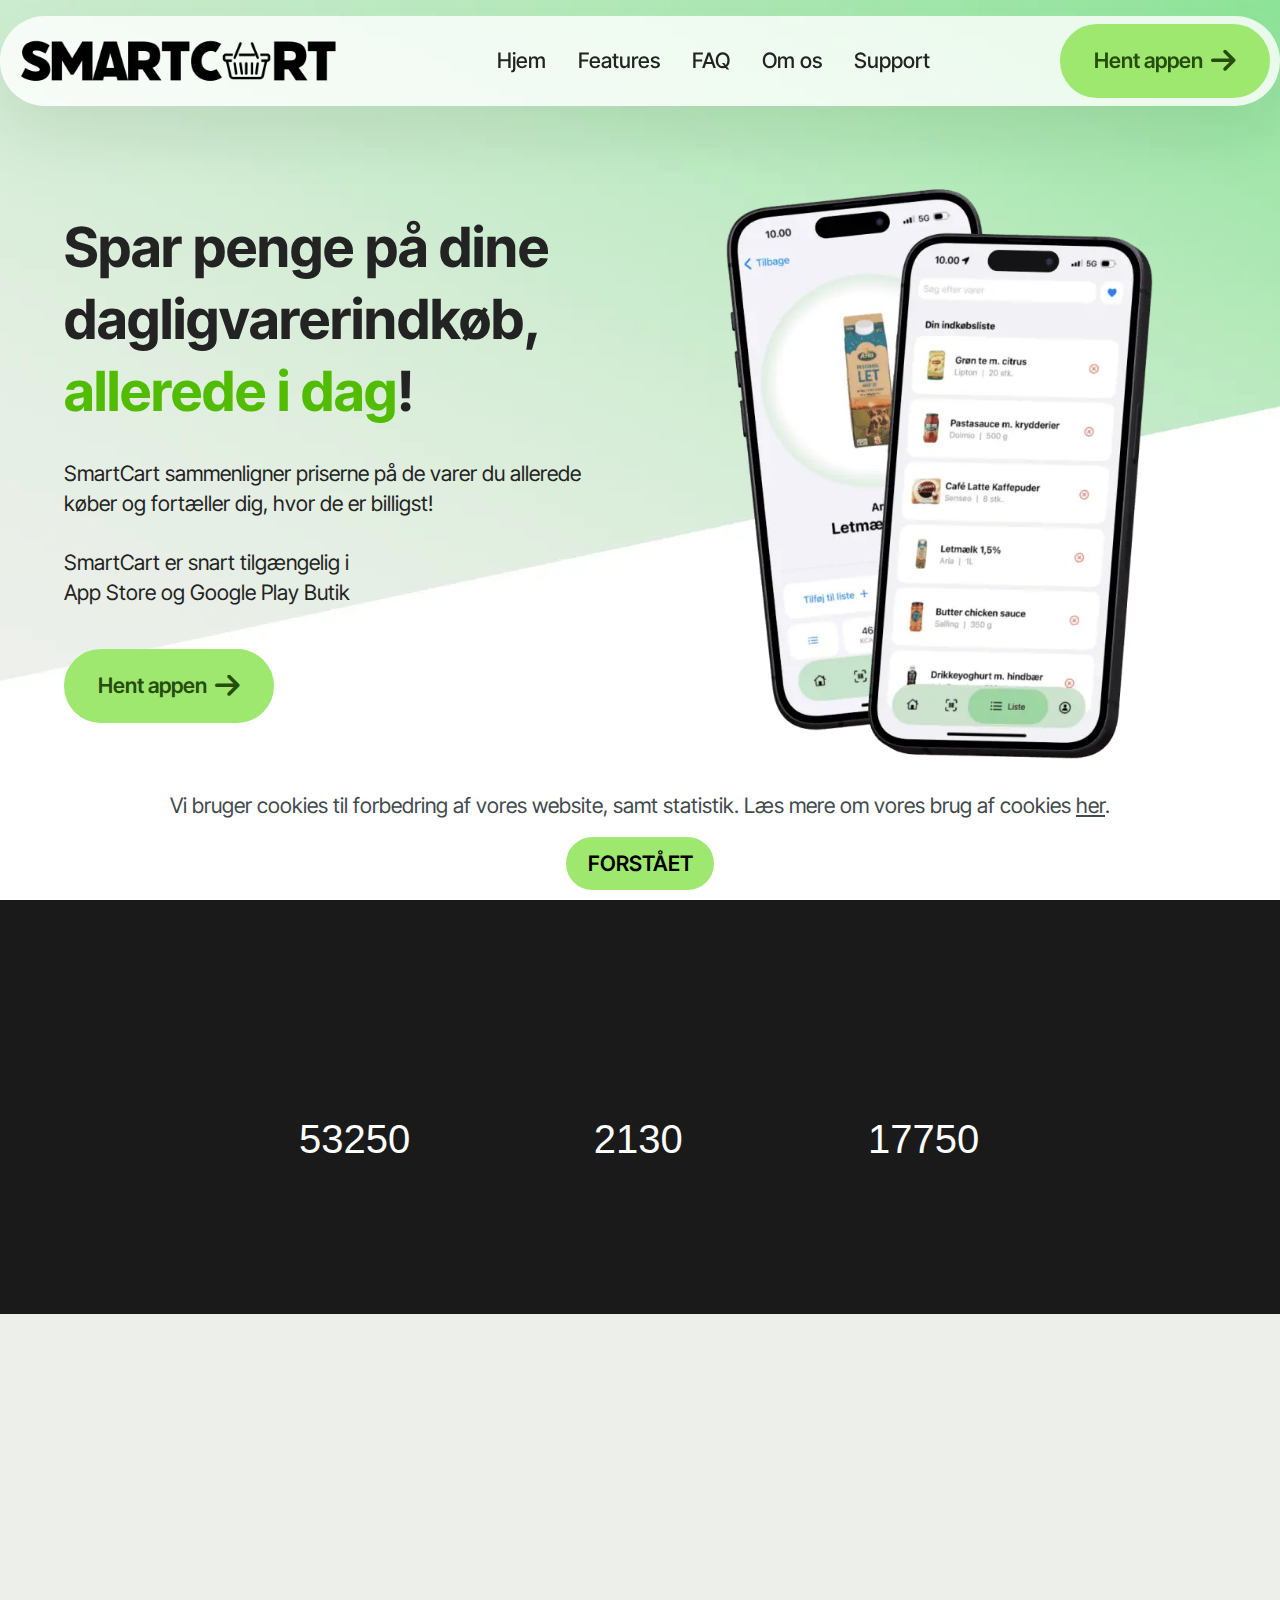
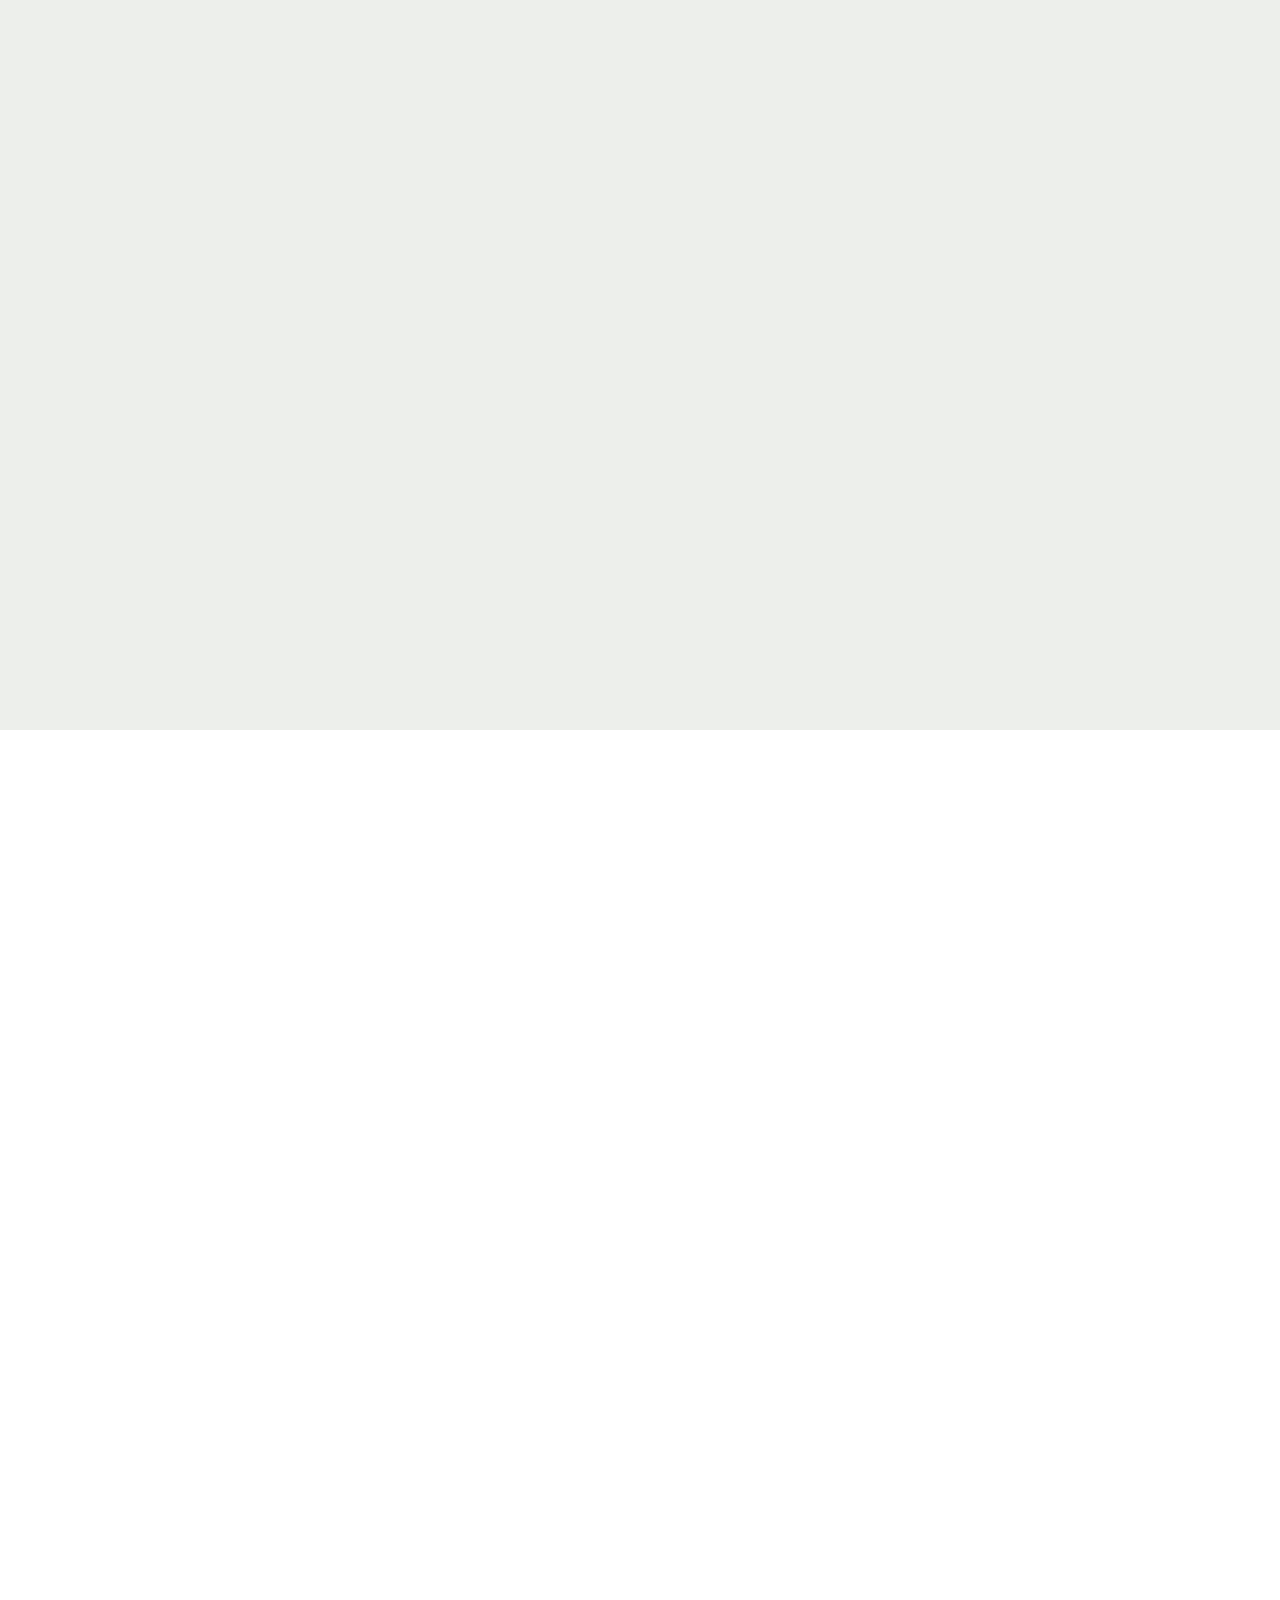
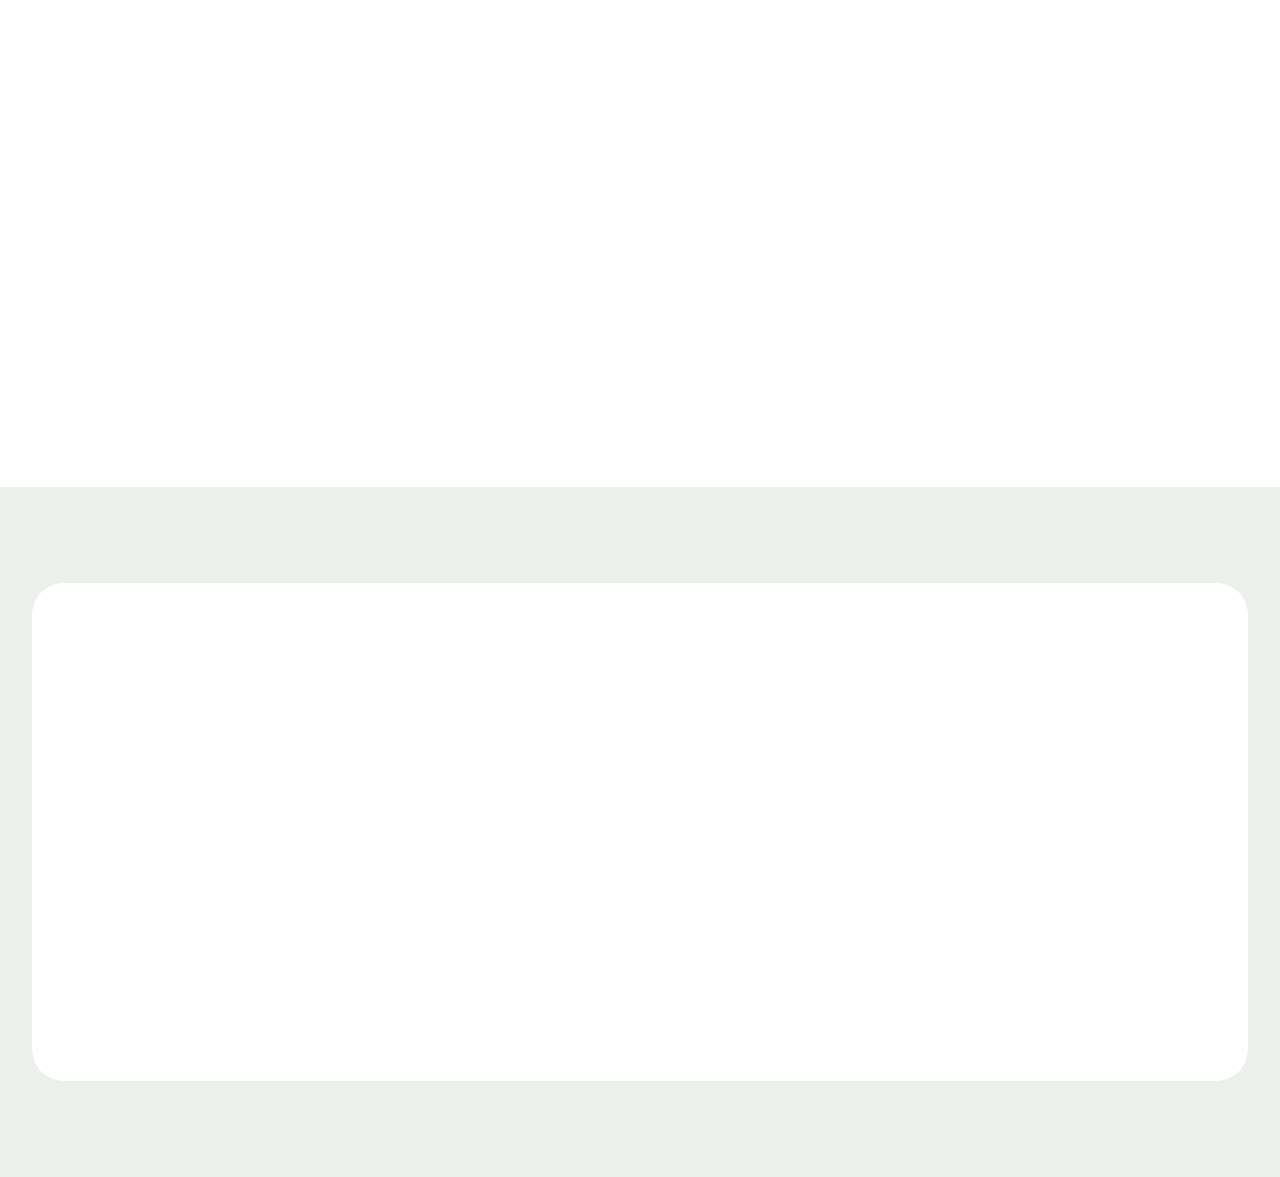
==== commit 485240c6: "Update 1.0.4" ====
--- a/index.html
+++ b/index.html
@@ -1,16 +1,18 @@
 <!DOCTYPE html>
-<html  >
+<html  lang="da">
 <head>
   
   <meta charset="UTF-8">
   <meta http-equiv="X-UA-Compatible" content="IE=edge">
   
   <meta name="viewport" content="width=device-width, initial-scale=1, minimum-scale=1">
-  <link rel="shortcut icon" href="assets/images/shopping-cart-140x105.png" type="image/x-icon">
+  <link rel="shortcut icon" href="assets/images/logo1024-128x128.png" type="image/x-icon">
   <meta name="description" content="SmartCart - Din nye indkøbsapp!">
   
   
   <title>Forside</title>
+  <link rel="stylesheet" href="assets/font-awesome-solid/../css/fontawesome.min.css">
+  <link rel="stylesheet" href="assets/font-awesome-solid/css/solid.min.css">
   <link rel="stylesheet" href="assets/font-awesome-brands/../css/fontawesome.min.css">
   <link rel="stylesheet" href="assets/font-awesome-brands/css/brands.min.css">
   <link rel="stylesheet" href="assets/bootstrap/css/bootstrap.min.css">
@@ -22,7 +24,7 @@
   <link rel="stylesheet" href="assets/theme/css/style.css">
   <link rel="preload" href="https://fonts.googleapis.com/css?family=Inter+Tight:100,200,300,400,500,600,700,800,900,100i,200i,300i,400i,500i,600i,700i,800i,900i&display=swap" as="style" onload="this.onload=null;this.rel='stylesheet'">
   <noscript><link rel="stylesheet" href="https://fonts.googleapis.com/css?family=Inter+Tight:100,200,300,400,500,600,700,800,900,100i,200i,300i,400i,500i,600i,700i,800i,900i&display=swap"></noscript>
-  <link rel="preload" as="style" href="assets/mobirise/css/mbr-additional.css?v=TImPt3"><link rel="stylesheet" href="assets/mobirise/css/mbr-additional.css?v=TImPt3" type="text/css">
+  <link rel="preload" as="style" href="assets/smartcart/css/mbr-additional.css?v=I5jKuP"><link rel="stylesheet" href="assets/smartcart/css/mbr-additional.css?v=I5jKuP" type="text/css">
 
   
   
@@ -32,19 +34,19 @@
 
 <!-- Analytics -->
 <!-- Google tag (gtag.js) -->
-<script async src="https://www.googletagmanager.com/gtag/js?id=G-S3K9ZCECC5"></script>
+<script async src="https://www.googletagmanager.com/gtag/js?id=G-X7KN24YVR5"></script>
 <script>
   window.dataLayer = window.dataLayer || [];
   function gtag(){dataLayer.push(arguments);}
   gtag('js', new Date());
 
-  gtag('config', 'G-S3K9ZCECC5');
+  gtag('config', 'G-X7KN24YVR5');
 </script>
 <!-- /Analytics -->
 
 
   
-  <section data-bs-version="5.1" class="menu menu5 cid-uetl8jZ2Hs" once="menu" id="menu05-13">
+  <section data-bs-version="5.1" class="menu menu5 cid-uetl8jZ2Hs" once="menu" id="navbar">
 	
 
 	<nav class="navbar navbar-dropdown navbar-fixed-top navbar-expand-lg">
@@ -52,10 +54,10 @@
 			<div class="navbar-brand">
 				<span class="navbar-logo">
 					<a href="index.html">
-						<img src="assets/images/shopping-cart-140x105.webp" alt="SmartCart" style="height: 4.4rem;">
+						<img src="assets/images/bred-sort-transparant-1280x300-425x100.webp" alt="SmartCart" style="height: 4.8rem;">
 					</a>
 				</span>
-				<span class="navbar-caption-wrap"><a class="navbar-caption text-black text-primary display-4" href="index.html">SmartCart</a></span>
+				
 			</div>
 			<button class="navbar-toggler" type="button" data-toggle="collapse" data-bs-toggle="collapse" data-target="#navbarSupportedContent" data-bs-target="#navbarSupportedContent" aria-controls="navbarNavAltMarkup" aria-expanded="false" aria-label="Toggle navigation">
 				<div class="hamburger">
@@ -73,13 +75,13 @@
 					<li class="nav-item">
 						<a class="nav-link link text-black text-primary display-4" href="support.html">Support</a>
 					</li></ul>
-				<div class="navbar-buttons mbr-section-btn"><a class="btn btn-primary display-4" href="hent-appen.html">Hent appen snart</a></div>
+				<div class="navbar-buttons mbr-section-btn"><a class="btn btn-primary display-4" href="hent-appen.html"><span class="fas fa-arrow-right mbr-iconfont mbr-iconfont-btn"></span>Hent appen</a></div>
 			</div>
 		</div>
 	</nav>
 </section>
 
-<section data-bs-version="5.1" class="header1 cid-uete6nce9L" id="header01-8">
+<section data-bs-version="5.1" class="header1 cid-uete6nce9L" id="forside">
 	
 
 	
@@ -94,14 +96,83 @@
 				<div class="text-wrapper align-left">
 					<h1 class="mbr-section-title mbr-fonts-style mb-4 display-2"><strong style="font-weight: bold;">Spar penge på dine dagligvarerindkøb, </strong><a href="index.html" class="text-danger" style=""><strong>allerede</strong><strong style="font-weight: bold;"> i dag</strong></a><strong style="font-weight: bold;">!</strong><a href="index.html#top" class="text-warning" style="font-weight: bold;"><strong><br></strong></a></h1>
 					<p class="mbr-text mbr-fonts-style mb-4 display-7">SmartCart sammenligner priserne på de varer du allerede køber og fortæller dig, hvor de er billigst!<br><br>SmartCart er snart tilgængelig i<br>App Store og Google Play Butik</p>
-					<div class="mbr-section-btn mt-3"><a class="btn btn-primary display-7" href="hent-appen.html">Hent appen snart</a></div>
+					<div class="mbr-section-btn mt-3"><a class="btn btn-primary display-7" href="hent-appen.html"><span class="fas fa-arrow-right mbr-iconfont mbr-iconfont-btn"></span>Hent appen</a></div>
 				</div>
 			</div>
 		</div>
 	</div>
 </section>
 
-<section data-bs-version="5.1" class="features028 cid-uetcypdSaa" id="features028-2">
+<section class="mbr-section mbr-section--no-padding cid-uk5oGANUjR" id="counter">
+
+
+
+
+
+<!-- Place your own code below -->
+<div class="container">
+        <div class="counters">
+            <div class="counter-item">
+                <div class="image-wrapper">
+			        		<img class="w-100" src="assets/images/cirkel120-120x120.webp" alt="Cirkel">
+			        	</div>
+                <div class="counter" data-target="150000">0+</div>
+                <p>penge sparet</p>
+            </div>
+            <div class="counter-item">
+                <div class="image-wrapper">
+			        		<img class="w-100" src="assets/images/cirkel120-120x120.webp" alt="Cirkel">
+			        	</div>
+                <div class="counter" data-target="6000">0+</div>
+                <p>aktive abonnenter</p>
+            </div>
+            <div class="counter-item">
+                <div class="image-wrapper">
+			        		<img class="w-100" src="assets/images/cirkel120-120x120.webp" alt="Cirkel">
+			        	</div>
+                <div class="counter" data-target="50000">0+</div>
+                <p>varer i databasen</p>
+            </div>
+        </div>
+    </div>
+
+<script>
+document.addEventListener("DOMContentLoaded", function() {
+    const counters = document.querySelectorAll('.counter');
+    const duration = 2000; // Tid i millisekunder for animationen (2 sekunder)
+
+    counters.forEach(counter => {
+        const updateCounter = () => {
+            const target = +counter.getAttribute('data-target');
+            const count = +counter.innerText.replace('+', ''); // Fjern + for at få nummeret
+            const increment = target / (duration / 10);
+            
+            if (count < target) {
+                counter.innerText = Math.ceil(count + increment);
+                setTimeout(updateCounter, 10);
+            } else {
+                counter.innerText = target;
+                if (counter.getAttribute('data-target') == 150000) {
+                    counter.innerText += '+'; // Tilføj + for finance growth
+                }
+                if (counter.getAttribute('data-target') == 6000) {
+                    counter.innerText += '+'; // Tilføj + for finance growth
+                }
+                if (counter.getAttribute('data-target') == 50000) {
+                    counter.innerText += '+'; // Tilføj + for finance growth
+                }
+            }
+        };
+
+        updateCounter();
+    });
+});
+</script>
+<!-- Place your own code above -->
+
+</section>
+
+<section data-bs-version="5.1" class="features028 cid-uetcypdSaa" id="123-Nu-har-du-smartcart">
 	
 
 	
@@ -129,7 +200,7 @@
 							</h5>
 							
 							<p class="card-text mbr-fonts-style mt-0 mb-0 display-7">
-								Hent appen fra din App Store og opret en konto.</p>
+								Hent appen fra din App Store og opret en gratis konto.</p>
 							
 						</div>
 
@@ -143,7 +214,7 @@
 							</h5>
 							
 							<p class="card-text mbr-fonts-style mt-0 mb-0 display-7">
-								Tilføj varer til din indkøbsliste eller find billigere eller sundere alternativer til de varer du i forvejen køber.</p>
+								Tilføj varer til din indkøbsliste, eller find billigere eller sundere alternativer til de varer du i forvejen køber.</p>
 							
 						</div>
 
@@ -157,7 +228,7 @@
 							</h5>
 							
 							<p class="card-text mbr-fonts-style mt-0 mb-0 display-7">
-								Se, hvor dine varer er billigst. Handel ind!</p>
+								Se, hvor dine indkøb er billigst.</p>
 							
 						</div>
 					</div>
@@ -172,7 +243,7 @@
 	</div>
 </section>
 
-<section data-bs-version="5.1" class="gallery07 cid-uetcIyXSxI" id="gallery07-4">
+<section data-bs-version="5.1" class="gallery07 cid-uk5mVGAY70" id="gallery07-1o">
   
   
   <div class="container-fluid gallery-wrapper">
@@ -184,80 +255,23 @@
     <div class="grid-container">
       <div class="grid-container-3 moving-left" style="transform: translate3d(-200px, 0px, 0px);">
         <div class="grid-item">
-          <img src="assets/images/untitled-12.webp" alt="Kohberg Solsikke Rugbrød">
+          <img src="assets/images/untitled-12.webp" alt="Schulstad rugbrød">
         </div>
         <div class="grid-item">
-          <img src="assets/images/untitled-10.webp" alt="Kims Havsalt">
+          <img src="assets/images/untitled-10.webp" alt="Kims chips havsalt">
         </div>
         <div class="grid-item">
-          <img src="assets/images/untitled-11.webp" alt="Cocio Kakaomælk">
+          <img src="assets/images/untitled-11.webp" alt="Cocio kakaomælk">
         </div>
         <div class="grid-item">
-          <img src="assets/images/untitled-1.webp" alt="Små Shots Små Sure Sour Raspberry">
+          <img src="assets/images/untitled-1.webp" alt="Små sure hindbær sour raspberry">
         </div>
       </div>
     </div>
   </div>
 </section>
 
-<section data-bs-version="5.1" class="people03 cid-uetcKovCz9" id="people03-5">
-	
-	
-	<div class="container">
-		<div class="row justify-content-center">
-			<div class="col-12 content-head">
-				<div class="mbr-section-head mb-5">
-					<h4 class="mbr-section-title mbr-fonts-style align-center mb-0 display-2">
-						<strong>Holdet bag</strong></h4>
-					
-				</div>
-			</div>
-		</div>
-		<div class="row">
-			<div class="item features-image col-12 col-md-6 col-lg-4">
-				<div class="item-wrapper">
-					<div class="item-img mb-3">
-						<img src="assets/images/blank-profile-picture-973460-960.webp" alt="Christian Lundt" title="">
-					</div>
-					<div class="item-content align-left">
-						<h5 class="item-title mbr-fonts-style display-5"><strong>Christian Lundt</strong></h5>
-						<h6 class="item-subtitle mbr-fonts-style mb-3 display-7">Udvikler</h6>
-						
-					</div>
-					
-				</div>
-			</div>
-			<div class="item features-image col-12 col-md-6 col-lg-4">
-				<div class="item-wrapper">
-					<div class="item-img mb-3">
-						<img src="assets/images/blank-profile-picture-973460-960.webp" alt="Daniel Lübker" title="">
-					</div>
-					<div class="item-content align-left">
-						<h5 class="item-title mbr-fonts-style display-5"><strong>Daniel Lübker</strong></h5>
-						<h6 class="item-subtitle mbr-fonts-style mb-3 display-7">Database</h6>
-						
-					</div>
-					
-				</div>
-			</div>
-			<div class="item features-image col-12 col-md-6 col-lg-4">
-				<div class="item-wrapper">
-					<div class="item-img mb-3">
-						<img src="assets/images/blank-profile-picture-973460-960.webp" alt="Louise Klitskov" title="">
-					</div>
-					<div class="item-content align-left">
-						<h5 class="item-title mbr-fonts-style display-5"><strong>Louise Klitskov</strong></h5>
-						<h6 class="item-subtitle mbr-fonts-style mb-3 display-7">Design &amp; Database</h6>
-						
-					</div>
-					
-				</div>
-			</div>
-		</div>
-	</div>
-</section>
-
-<section data-bs-version="5.1" class="social06 cid-uetcNRMFpJ" id="social06-6">
+<section data-bs-version="5.1" class="social06 cid-uetcNRMFpJ" id="følg-os-på-some">
 	
 
 	
@@ -331,7 +345,7 @@
 	
 </div></section>
 
-<section data-bs-version="5.1" class="footer1 cid-uetcPDWIxJ" once="footers" id="footer01-12">
+<section data-bs-version="5.1" class="footer1 cid-uetcPDWIxJ" once="footers" id="footer">
 	
 
 	
@@ -344,14 +358,14 @@
 				<ul class="list mbr-fonts-style display-7">
 					<li class="mbr-text item-wrap"><a href="om-os.html" class="text-black">Om os</a></li>
 					<li class="mbr-text item-wrap"><a href="presse.html" class="text-black">Presse</a></li>
-					<li class="mbr-text item-wrap"><a href="support.html#form03-h" class="text-black">Kontakt</a></li>
+					<li class="mbr-text item-wrap"><a href="support.html#form03-h" class="text-black">Kontakt</a></li><li class="mbr-text item-wrap"><a href="page6.html" class="text-black">Privatlivspolitik</a></li>
 				</ul>
 			</div>
 			<div class="col-12 col-md-6 col-lg-3">
 				<h5 class="mbr-section-subtitle mbr-fonts-style mb-2 display-5"><strong>Vores app</strong></h5>
 				<ul class="list mbr-fonts-style display-7">
 					<li class="mbr-text item-wrap"><a href="hent-appen.html#features022-n" class="text-black">Features</a></li>
-					<li class="mbr-text item-wrap"><a href="hent-appen.html" class="text-black">Hent appen</a></li>
+					<li class="mbr-text item-wrap"><a href="hent-appen.html#navbar" class="text-black text-primary">Hent appen</a></li>
 				</ul>
 			</div>
 			<div class="col-12 col-md-6 col-lg-3">
@@ -382,10 +396,29 @@
 			</div>
 		</div>
 	</div>
-</section><section><a href="https://mobiri.se"></a><a href="https://mobiri.se"></a></section><script src="assets/bootstrap/js/bootstrap.bundle.min.js"></script>  <script src="assets/smoothscroll/smooth-scroll.js"></script>  <script src="assets/ytplayer/index.js"></script>  <script src="assets/dropdown/js/navbar-dropdown.js"></script>  <script src="assets/scrollgallery/scroll-gallery.js"></script>  <script src="assets/theme/js/script.js"></script>  
-  
-  
- <div id="scrollToTop" class="scrollToTop mbr-arrow-up"><a style="text-align: center;"><i class="mbr-arrow-up-icon mbr-arrow-up-icon-cm cm-icon cm-icon-smallarrow-up"></i></a></div>
+</section><script src="assets/bootstrap/js/bootstrap.bundle.min.js"></script>  <script src="assets/web/assets/cookies-alert-plugin/cookies-alert-core.js"></script>  <script src="assets/web/assets/cookies-alert-plugin/cookies-alert-script.js"></script>  <script src="assets/smoothscroll/smooth-scroll.js"></script>  <script src="assets/ytplayer/index.js"></script>  <script src="assets/dropdown/js/navbar-dropdown.js"></script>  <script src="assets/scrollgallery/scroll-gallery.js"></script>  <script src="assets/theme/js/script.js"></script>  
+  
+  
+<input name="cookieData" type="hidden" data-cookie-cookiesAlertType='1' data-cookie-customDialogSelector='null' data-cookie-colorText='#424a4d' data-cookie-colorBg='rgb(255, 255, 255)' data-cookie-opacityOverlay='0' data-cookie-bgOpacity='100' data-cookie-textButton='FORSTÅET' data-cookie-rejectText='REJECT' data-cookie-colorButton='#9fe870' data-cookie-rejectColor='#ffffff' data-cookie-colorLink='#424a4d' data-cookie-underlineLink='true' data-cookie-text="Vi bruger cookies til forbedring af vores website, samt statistik. Læs mere om vores brug af cookies <a href='privatlivspolitik.html'>her</a>.">
+   <div id="scrollToTop" class="scrollToTop mbr-arrow-up"><a style="text-align: center;"><i class="mbr-arrow-up-icon mbr-arrow-up-icon-cm cm-icon cm-icon-smallarrow-up"></i></a></div>
     <input name="animation" type="hidden">
-  </body>
+  
+							<script>
+							document.addEventListener("DOMContentLoaded", function() {
+								try {
+									let mfAllScripts = document.getElementsByTagName("script");
+									mfAllScripts = Array.prototype.slice.call(mfAllScripts);
+									mfAllScripts.forEach(function(v) {
+										if (v.dataset.src && v.dataset.src.endsWith("witsec-mailform/mailform.js")) {
+											v.type = "text/javascript";
+											v.src = v.dataset.src;
+											v.removeAttribute("data-src");
+										}
+									});
+								}
+								catch (e) {
+								}
+							});
+							</script>
+						</body>
 </html>--- a/assets/font-awesome-solid/css/solid.min.css
+++ b/assets/font-awesome-solid/css/solid.min.css
@@ -0,0 +1,6 @@
+/*!
+ * Font Awesome Free 6.4.2 by @fontawesome - https://fontawesome.com
+ * License - https://fontawesome.com/license/free (Icons: CC BY 4.0, Fonts: SIL OFL 1.1, Code: MIT License)
+ * Copyright 2023 Fonticons, Inc.
+ */
+:host,:root{--fa-style-family-classic:"Font Awesome 6 Free";--fa-font-solid:normal 900 1em/1 "Font Awesome 6 Free"}@font-face{font-family:"Font Awesome 6 Free";font-style:normal;font-weight:900;font-display:block;src:url(../fonts/fa-solid-900.woff2) format("woff2"),url(../fonts/fa-solid-900.ttf) format("truetype")}.fa-solid,.fas{font-weight:900}--- a/assets/smartcart/css/mbr-additional.css
+++ b/assets/smartcart/css/mbr-additional.css
@@ -0,0 +1,6496 @@
+.btn {
+  border-width: 2px;
+}
+img,
+.card-wrap,
+.card-wrapper,
+.video-wrapper,
+.mbr-figure iframe,
+.google-map iframe,
+.slide-content,
+.plan,
+.card,
+.item-wrapper {
+  border-radius: 2rem !important;
+}
+.video-wrapper {
+  overflow: hidden;
+}
+body {
+  font-family: Inter Tight;
+}
+.display-1 {
+  font-family: 'Inter Tight', sans-serif;
+  font-size: 5rem;
+  line-height: 1;
+}
+.display-1 > .mbr-iconfont {
+  font-size: 6.25rem;
+}
+.display-2 {
+  font-family: 'Inter Tight', sans-serif;
+  font-size: 4rem;
+  line-height: 1;
+}
+.display-2 > .mbr-iconfont {
+  font-size: 5rem;
+}
+.display-4 {
+  font-family: 'Inter Tight', sans-serif;
+  font-size: 1.4rem;
+  line-height: 1.5;
+}
+.display-4 > .mbr-iconfont {
+  font-size: 1.75rem;
+}
+.display-5 {
+  font-family: 'Inter Tight', sans-serif;
+  font-size: 2rem;
+  line-height: 1.5;
+}
+.display-5 > .mbr-iconfont {
+  font-size: 2.5rem;
+}
+.display-7 {
+  font-family: 'Inter Tight', sans-serif;
+  font-size: 1.4rem;
+  line-height: 1.3;
+}
+.display-7 > .mbr-iconfont {
+  font-size: 1.75rem;
+}
+/* ---- Fluid typography for mobile devices ---- */
+/* 1.4 - font scale ratio ( bootstrap == 1.42857 ) */
+/* 100vw - current viewport width */
+/* (48 - 20)  48 == 48rem == 768px, 20 == 20rem == 320px(minimal supported viewport) */
+/* 0.65 - min scale variable, may vary */
+@media (max-width: 992px) {
+  .display-1 {
+    font-size: 4rem;
+  }
+}
+@media (max-width: 768px) {
+  .display-1 {
+    font-size: 3.5rem;
+    font-size: calc( 2.4rem + (5 - 2.4) * ((100vw - 20rem) / (48 - 20)));
+    line-height: calc( 1.1 * (2.4rem + (5 - 2.4) * ((100vw - 20rem) / (48 - 20))));
+  }
+  .display-2 {
+    font-size: 3.2rem;
+    font-size: calc( 2.05rem + (4 - 2.05) * ((100vw - 20rem) / (48 - 20)));
+    line-height: calc( 1.3 * (2.05rem + (4 - 2.05) * ((100vw - 20rem) / (48 - 20))));
+  }
+  .display-4 {
+    font-size: 1.12rem;
+    font-size: calc( 1.14rem + (1.4 - 1.14) * ((100vw - 20rem) / (48 - 20)));
+    line-height: calc( 1.4 * (1.14rem + (1.4 - 1.14) * ((100vw - 20rem) / (48 - 20))));
+  }
+  .display-5 {
+    font-size: 1.6rem;
+    font-size: calc( 1.35rem + (2 - 1.35) * ((100vw - 20rem) / (48 - 20)));
+    line-height: calc( 1.4 * (1.35rem + (2 - 1.35) * ((100vw - 20rem) / (48 - 20))));
+  }
+  .display-7 {
+    font-size: 1.12rem;
+    font-size: calc( 1.14rem + (1.4 - 1.14) * ((100vw - 20rem) / (48 - 20)));
+    line-height: calc( 1.4 * (1.14rem + (1.4 - 1.14) * ((100vw - 20rem) / (48 - 20))));
+  }
+}
+@media (min-width: 992px) and (max-width: 1400px) {
+  .display-1 {
+    font-size: 3.5rem;
+    font-size: calc( 2.4rem + (5 - 2.4) * ((100vw - 62rem) / (87 - 62)));
+    line-height: calc( 1.1 * (2.4rem + (5 - 2.4) * ((100vw - 62rem) / (87 - 62))));
+  }
+  .display-2 {
+    font-size: 3.2rem;
+    font-size: calc( 2.05rem + (4 - 2.05) * ((100vw - 62rem) / (87 - 62)));
+    line-height: calc( 1.3 * (2.05rem + (4 - 2.05) * ((100vw - 62rem) / (87 - 62))));
+  }
+  .display-4 {
+    font-size: 1.12rem;
+    font-size: calc( 1.14rem + (1.4 - 1.14) * ((100vw - 62rem) / (87 - 62)));
+    line-height: calc( 1.4 * (1.14rem + (1.4 - 1.14) * ((100vw - 62rem) / (87 - 62))));
+  }
+  .display-5 {
+    font-size: 1.6rem;
+    font-size: calc( 1.35rem + (2 - 1.35) * ((100vw - 62rem) / (87 - 62)));
+    line-height: calc( 1.4 * (1.35rem + (2 - 1.35) * ((100vw - 62rem) / (87 - 62))));
+  }
+  .display-7 {
+    font-size: 1.12rem;
+    font-size: calc( 1.14rem + (1.4 - 1.14) * ((100vw - 62rem) / (87 - 62)));
+    line-height: calc( 1.4 * (1.14rem + (1.4 - 1.14) * ((100vw - 62rem) / (87 - 62))));
+  }
+}
+/* Buttons */
+.btn {
+  padding: 1.25rem 2rem;
+  border-radius: 4px;
+}
+@media (max-width: 767px) {
+  .btn {
+    padding: 0.75rem 1.5rem;
+  }
+}
+.btn-sm {
+  padding: 0.6rem 1.2rem;
+  border-radius: 4px;
+}
+.btn-md {
+  padding: 0.6rem 1.2rem;
+  border-radius: 4px;
+}
+.btn-lg {
+  padding: 1.25rem 2rem;
+  border-radius: 4px;
+}
+.bg-primary {
+  background-color: #9fe870 !important;
+}
+.bg-success {
+  background-color: #3a341c !important;
+}
+.bg-info {
+  background-color: #320707 !important;
+}
+.bg-warning {
+  background-color: #a0e2e1 !important;
+}
+.bg-danger {
+  background-color: #52bd00 !important;
+}
+.btn-primary,
+.btn-primary:active {
+  background-color: #9fe870 !important;
+  border-color: #9fe870 !important;
+  color: #264d0c !important;
+  box-shadow: none;
+}
+.btn-primary:hover,
+.btn-primary:focus,
+.btn-primary.focus,
+.btn-primary.active {
+  color: inherit;
+  background-color: #bcef9c !important;
+  border-color: #bcef9c !important;
+  box-shadow: none;
+}
+.btn-primary.disabled,
+.btn-primary:disabled {
+  color: #264d0c !important;
+  background-color: #bcef9c !important;
+  border-color: #bcef9c !important;
+}
+.btn-secondary,
+.btn-secondary:active {
+  background-color: #f92c50 !important;
+  border-color: #f92c50 !important;
+  color: #ffffff !important;
+  box-shadow: none;
+}
+.btn-secondary:hover,
+.btn-secondary:focus,
+.btn-secondary.focus,
+.btn-secondary.active {
+  color: inherit;
+  background-color: #fa5e79 !important;
+  border-color: #fa5e79 !important;
+  box-shadow: none;
+}
+.btn-secondary.disabled,
+.btn-secondary:disabled {
+  color: #ffffff !important;
+  background-color: #fa5e79 !important;
+  border-color: #fa5e79 !important;
+}
+.btn-info,
+.btn-info:active {
+  background-color: #320707 !important;
+  border-color: #320707 !important;
+  color: #ffffff !important;
+  box-shadow: none;
+}
+.btn-info:hover,
+.btn-info:focus,
+.btn-info.focus,
+.btn-info.active {
+  color: inherit;
+  background-color: #5f0d0d !important;
+  border-color: #5f0d0d !important;
+  box-shadow: none;
+}
+.btn-info.disabled,
+.btn-info:disabled {
+  color: #ffffff !important;
+  background-color: #5f0d0d !important;
+  border-color: #5f0d0d !important;
+}
+.btn-success,
+.btn-success:active {
+  background-color: #3a341c !important;
+  border-color: #3a341c !important;
+  color: #ffffff !important;
+  box-shadow: none;
+}
+.btn-success:hover,
+.btn-success:focus,
+.btn-success.focus,
+.btn-success.active {
+  color: inherit;
+  background-color: #5c532d !important;
+  border-color: #5c532d !important;
+  box-shadow: none;
+}
+.btn-success.disabled,
+.btn-success:disabled {
+  color: #ffffff !important;
+  background-color: #5c532d !important;
+  border-color: #5c532d !important;
+}
+.btn-warning,
+.btn-warning:active {
+  background-color: #a0e2e1 !important;
+  border-color: #a0e2e1 !important;
+  color: #1f6463 !important;
+  box-shadow: none;
+}
+.btn-warning:hover,
+.btn-warning:focus,
+.btn-warning.focus,
+.btn-warning.active {
+  color: inherit;
+  background-color: #c7eeed !important;
+  border-color: #c7eeed !important;
+  box-shadow: none;
+}
+.btn-warning.disabled,
+.btn-warning:disabled {
+  color: #1f6463 !important;
+  background-color: #c7eeed !important;
+  border-color: #c7eeed !important;
+}
+.btn-danger,
+.btn-danger:active {
+  background-color: #52bd00 !important;
+  border-color: #52bd00 !important;
+  color: #ffffff !important;
+  box-shadow: none;
+}
+.btn-danger:hover,
+.btn-danger:focus,
+.btn-danger.focus,
+.btn-danger.active {
+  color: inherit;
+  background-color: #68f000 !important;
+  border-color: #68f000 !important;
+  box-shadow: none;
+}
+.btn-danger.disabled,
+.btn-danger:disabled {
+  color: #ffffff !important;
+  background-color: #68f000 !important;
+  border-color: #68f000 !important;
+}
+.btn-white,
+.btn-white:active {
+  background-color: #eff0ec !important;
+  border-color: #eff0ec !important;
+  color: #757b62 !important;
+  box-shadow: none;
+}
+.btn-white:hover,
+.btn-white:focus,
+.btn-white.focus,
+.btn-white.active {
+  color: inherit;
+  background-color: #ffffff !important;
+  border-color: #ffffff !important;
+  box-shadow: none;
+}
+.btn-white.disabled,
+.btn-white:disabled {
+  color: #757b62 !important;
+  background-color: #ffffff !important;
+  border-color: #ffffff !important;
+}
+.btn-black,
+.btn-black:active {
+  background-color: #232323 !important;
+  border-color: #232323 !important;
+  color: #ffffff !important;
+  box-shadow: none;
+}
+.btn-black:hover,
+.btn-black:focus,
+.btn-black.focus,
+.btn-black.active {
+  color: inherit;
+  background-color: #3d3d3d !important;
+  border-color: #3d3d3d !important;
+  box-shadow: none;
+}
+.btn-black.disabled,
+.btn-black:disabled {
+  color: #ffffff !important;
+  background-color: #3d3d3d !important;
+  border-color: #3d3d3d !important;
+}
+.btn-primary-outline,
+.btn-primary-outline:active {
+  background-color: transparent !important;
+  border-color: #9fe870;
+  color: #9fe870;
+}
+.btn-primary-outline:hover,
+.btn-primary-outline:focus,
+.btn-primary-outline.focus,
+.btn-primary-outline.active {
+  color: #6ddc25 !important;
+  background-color: transparent !important;
+  border-color: #6ddc25 !important;
+  box-shadow: none !important;
+}
+.btn-primary-outline.disabled,
+.btn-primary-outline:disabled {
+  color: #264d0c !important;
+  background-color: #9fe870 !important;
+  border-color: #9fe870 !important;
+}
+.btn-secondary-outline,
+.btn-secondary-outline:active {
+  background-color: transparent !important;
+  border-color: #f92c50;
+  color: #f92c50;
+}
+.btn-secondary-outline:hover,
+.btn-secondary-outline:focus,
+.btn-secondary-outline.focus,
+.btn-secondary-outline.active {
+  color: #c90628 !important;
+  background-color: transparent !important;
+  border-color: #c90628 !important;
+  box-shadow: none !important;
+}
+.btn-secondary-outline.disabled,
+.btn-secondary-outline:disabled {
+  color: #ffffff !important;
+  background-color: #f92c50 !important;
+  border-color: #f92c50 !important;
+}
+.btn-info-outline,
+.btn-info-outline:active {
+  background-color: transparent !important;
+  border-color: #320707;
+  color: #320707;
+}
+.btn-info-outline:hover,
+.btn-info-outline:focus,
+.btn-info-outline.focus,
+.btn-info-outline.active {
+  color: #000000 !important;
+  background-color: transparent !important;
+  border-color: #000000 !important;
+  box-shadow: none !important;
+}
+.btn-info-outline.disabled,
+.btn-info-outline:disabled {
+  color: #ffffff !important;
+  background-color: #320707 !important;
+  border-color: #320707 !important;
+}
+.btn-success-outline,
+.btn-success-outline:active {
+  background-color: transparent !important;
+  border-color: #3a341c;
+  color: #3a341c;
+}
+.btn-success-outline:hover,
+.btn-success-outline:focus,
+.btn-success-outline.focus,
+.btn-success-outline.active {
+  color: #000000 !important;
+  background-color: transparent !important;
+  border-color: #000000 !important;
+  box-shadow: none !important;
+}
+.btn-success-outline.disabled,
+.btn-success-outline:disabled {
+  color: #ffffff !important;
+  background-color: #3a341c !important;
+  border-color: #3a341c !important;
+}
+.btn-warning-outline,
+.btn-warning-outline:active {
+  background-color: transparent !important;
+  border-color: #a0e2e1;
+  color: #a0e2e1;
+}
+.btn-warning-outline:hover,
+.btn-warning-outline:focus,
+.btn-warning-outline.focus,
+.btn-warning-outline.active {
+  color: #5ececc !important;
+  background-color: transparent !important;
+  border-color: #5ececc !important;
+  box-shadow: none !important;
+}
+.btn-warning-outline.disabled,
+.btn-warning-outline:disabled {
+  color: #1f6463 !important;
+  background-color: #a0e2e1 !important;
+  border-color: #a0e2e1 !important;
+}
+.btn-danger-outline,
+.btn-danger-outline:active {
+  background-color: transparent !important;
+  border-color: #52bd00;
+  color: #52bd00;
+}
+.btn-danger-outline:hover,
+.btn-danger-outline:focus,
+.btn-danger-outline.focus,
+.btn-danger-outline.active {
+  color: #2c6600 !important;
+  background-color: transparent !important;
+  border-color: #2c6600 !important;
+  box-shadow: none !important;
+}
+.btn-danger-outline.disabled,
+.btn-danger-outline:disabled {
+  color: #ffffff !important;
+  background-color: #52bd00 !important;
+  border-color: #52bd00 !important;
+}
+.btn-black-outline,
+.btn-black-outline:active {
+  background-color: transparent !important;
+  border-color: #232323;
+  color: #232323;
+}
+.btn-black-outline:hover,
+.btn-black-outline:focus,
+.btn-black-outline.focus,
+.btn-black-outline.active {
+  color: #000000 !important;
+  background-color: transparent !important;
+  border-color: #000000 !important;
+  box-shadow: none !important;
+}
+.btn-black-outline.disabled,
+.btn-black-outline:disabled {
+  color: #ffffff !important;
+  background-color: #232323 !important;
+  border-color: #232323 !important;
+}
+.btn-white-outline,
+.btn-white-outline:active {
+  background-color: transparent !important;
+  border-color: #fafafa;
+  color: #fafafa;
+}
+.btn-white-outline:hover,
+.btn-white-outline:focus,
+.btn-white-outline.focus,
+.btn-white-outline.active {
+  color: #cfcfcf !important;
+  background-color: transparent !important;
+  border-color: #cfcfcf !important;
+  box-shadow: none !important;
+}
+.btn-white-outline.disabled,
+.btn-white-outline:disabled {
+  color: #7a7a7a !important;
+  background-color: #fafafa !important;
+  border-color: #fafafa !important;
+}
+.text-primary {
+  color: #9fe870 !important;
+}
+.text-secondary {
+  color: #f92c50 !important;
+}
+.text-success {
+  color: #3a341c !important;
+}
+.text-info {
+  color: #320707 !important;
+}
+.text-warning {
+  color: #a0e2e1 !important;
+}
+.text-danger {
+  color: #52bd00 !important;
+}
+.text-white {
+  color: #fafafa !important;
+}
+.text-black {
+  color: #232323 !important;
+}
+a.text-primary:hover,
+a.text-primary:focus,
+a.text-primary.active {
+  color: #66d022 !important;
+}
+a.text-secondary:hover,
+a.text-secondary:focus,
+a.text-secondary.active {
+  color: #ba0525 !important;
+}
+a.text-success:hover,
+a.text-success:focus,
+a.text-success.active {
+  color: #000000 !important;
+}
+a.text-info:hover,
+a.text-info:focus,
+a.text-info.active {
+  color: #000000 !important;
+}
+a.text-warning:hover,
+a.text-warning:focus,
+a.text-warning.active {
+  color: #52cac8 !important;
+}
+a.text-danger:hover,
+a.text-danger:focus,
+a.text-danger.active {
+  color: #265700 !important;
+}
+a.text-white:hover,
+a.text-white:focus,
+a.text-white.active {
+  color: #c7c7c7 !important;
+}
+a.text-black:hover,
+a.text-black:focus,
+a.text-black.active {
+  color: #000000 !important;
+}
+a[class*="text-"]:not(.nav-link):not(.dropdown-item):not([role]):not(.navbar-caption) {
+  position: relative;
+  background-image: transparent;
+  background-size: 10000px 2px;
+  background-repeat: no-repeat;
+  background-position: 0px 1.2em;
+  background-position: -10000px 1.2em;
+}
+a[class*="text-"]:not(.nav-link):not(.dropdown-item):not([role]):not(.navbar-caption):hover {
+  transition: background-position 2s ease-in-out;
+  background-image: linear-gradient(currentColor 50%, currentColor 50%);
+  background-position: 0px 1.2em;
+}
+.nav-tabs .nav-link.active {
+  color: #9fe870;
+}
+.nav-tabs .nav-link:not(.active) {
+  color: #232323;
+}
+.alert-success {
+  background-color: #70c770;
+}
+.alert-info {
+  background-color: #320707;
+}
+.alert-warning {
+  background-color: #a0e2e1;
+}
+.alert-danger {
+  background-color: #52bd00;
+}
+.mbr-section-btn .btn:not(.btn-form) {
+  border-radius: 100px;
+}
+.mbr-gallery-filter li a {
+  border-radius: 100px !important;
+}
+.mbr-gallery-filter li.active .btn {
+  background-color: #9fe870;
+  border-color: #9fe870;
+  color: #306310;
+}
+.mbr-gallery-filter li.active .btn:focus {
+  box-shadow: none;
+}
+.nav-tabs .nav-link {
+  border-radius: 100px !important;
+}
+a,
+a:hover {
+  color: #9fe870;
+}
+.mbr-plan-header.bg-primary .mbr-plan-subtitle,
+.mbr-plan-header.bg-primary .mbr-plan-price-desc {
+  color: #ffffff;
+}
+.mbr-plan-header.bg-success .mbr-plan-subtitle,
+.mbr-plan-header.bg-success .mbr-plan-price-desc {
+  color: #c0b27c;
+}
+.mbr-plan-header.bg-info .mbr-plan-subtitle,
+.mbr-plan-header.bg-info .mbr-plan-price-desc {
+  color: #f3abab;
+}
+.mbr-plan-header.bg-warning .mbr-plan-subtitle,
+.mbr-plan-header.bg-warning .mbr-plan-price-desc {
+  color: #ffffff;
+}
+.mbr-plan-header.bg-danger .mbr-plan-subtitle,
+.mbr-plan-header.bg-danger .mbr-plan-price-desc {
+  color: #91ff3e;
+}
+/* Scroll to top button*/
+#scrollToTop a {
+  border-radius: 100px;
+}
+.form-control {
+  font-family: 'Inter Tight', sans-serif;
+  font-size: 1.4rem;
+  line-height: 1.3;
+  font-weight: 400;
+  border-radius: 40px !important;
+}
+.form-control > .mbr-iconfont {
+  font-size: 1.75rem;
+}
+.form-control:hover,
+.form-control:focus {
+  box-shadow: rgba(0, 0, 0, 0.07) 0px 1px 1px 0px, rgba(0, 0, 0, 0.07) 0px 1px 3px 0px, rgba(0, 0, 0, 0.03) 0px 0px 0px 1px;
+  border-color: #9fe870 !important;
+}
+.form-control:-webkit-input-placeholder {
+  font-family: 'Inter Tight', sans-serif;
+  font-size: 1.4rem;
+  line-height: 1.3;
+  font-weight: 400;
+}
+.form-control:-webkit-input-placeholder > .mbr-iconfont {
+  font-size: 1.75rem;
+}
+blockquote {
+  border-color: #9fe870;
+}
+/* Forms */
+.mbr-form .input-group-btn .btn {
+  border-radius: 100px !important;
+}
+.mbr-form .input-group-btn .btn:hover {
+  box-shadow: 0 10px 40px 0 rgba(0, 0, 0, 0.2);
+}
+.mbr-form .input-group-btn button[type="submit"] {
+  border-radius: 100px !important;
+  padding: 1rem 3rem;
+}
+.mbr-form .input-group-btn button[type="submit"]:hover {
+  box-shadow: 0 10px 40px 0 rgba(0, 0, 0, 0.2);
+}
+.jq-selectbox li:hover,
+.jq-selectbox li.selected {
+  background-color: #9fe870;
+  color: #000000;
+}
+.jq-number__spin {
+  transition: 0.25s ease;
+}
+.jq-number__spin:hover {
+  border-color: #9fe870;
+}
+.jq-selectbox .jq-selectbox__trigger-arrow,
+.jq-number__spin.minus:after,
+.jq-number__spin.plus:after {
+  transition: 0.4s;
+  border-top-color: #232323;
+  border-bottom-color: #232323;
+}
+.jq-selectbox:hover .jq-selectbox__trigger-arrow,
+.jq-number__spin.minus:hover:after,
+.jq-number__spin.plus:hover:after {
+  border-top-color: #9fe870;
+  border-bottom-color: #9fe870;
+}
+.xdsoft_datetimepicker .xdsoft_calendar td.xdsoft_default,
+.xdsoft_datetimepicker .xdsoft_calendar td.xdsoft_current,
+.xdsoft_datetimepicker .xdsoft_timepicker .xdsoft_time_box > div > div.xdsoft_current {
+  color: #000000 !important;
+  background-color: #9fe870 !important;
+  box-shadow: none !important;
+}
+.xdsoft_datetimepicker .xdsoft_calendar td:hover,
+.xdsoft_datetimepicker .xdsoft_timepicker .xdsoft_time_box > div > div:hover {
+  color: #ffffff !important;
+  background: #f92c50 !important;
+  box-shadow: none !important;
+}
+.lazy-bg {
+  background-image: none !important;
+}
+.lazy-placeholder:not(section),
+.lazy-none {
+  display: block;
+  position: relative;
+  padding-bottom: 56.25%;
+  width: 100%;
+  height: auto;
+}
+iframe.lazy-placeholder,
+.lazy-placeholder:after {
+  content: '';
+  position: absolute;
+  width: 200px;
+  height: 200px;
+  background: transparent no-repeat center;
+  background-size: contain;
+  top: 50%;
+  left: 50%;
+  transform: translateX(-50%) translateY(-50%);
+  background-image: url("data:image/svg+xml;charset=UTF-8,%3csvg width='32' height='32' viewBox='0 0 64 64' xmlns='http://www.w3.org/2000/svg' stroke='%239fe870' %3e%3cg fill='none' fill-rule='evenodd'%3e%3cg transform='translate(16 16)' stroke-width='2'%3e%3ccircle stroke-opacity='.5' cx='16' cy='16' r='16'/%3e%3cpath d='M32 16c0-9.94-8.06-16-16-16'%3e%3canimateTransform attributeName='transform' type='rotate' from='0 16 16' to='360 16 16' dur='1s' repeatCount='indefinite'/%3e%3c/path%3e%3c/g%3e%3c/g%3e%3c/svg%3e");
+}
+section.lazy-placeholder:after {
+  opacity: 0.5;
+}
+body {
+  overflow-x: hidden;
+}
+a {
+  transition: color 0.6s;
+}
+@media (max-width: 1400px) {
+  .container {
+    max-width: 100%;
+  }
+}
+@media (max-width: 1400px) and (min-width: 768px) {
+  .container {
+    padding-left: 32px;
+    padding-right: 32px;
+  }
+}
+@media (max-width: 1400px) and (min-width: 768px) {
+  .container-fluid {
+    padding-left: 32px;
+    padding-right: 32px;
+  }
+}
+@media (max-width: 767px) {
+  .container-fluid {
+    padding-left: 16px;
+    padding-right: 16px;
+  }
+}
+.cid-uetl8jZ2Hs {
+  z-index: 1000;
+  width: 100%;
+  position: relative;
+}
+.cid-uetl8jZ2Hs .dropdown-item:before {
+  font-family: Moririse2 !important;
+  content: "\e966";
+  display: inline-block;
+  width: 0;
+  position: absolute;
+  left: 1rem;
+  top: 0.5rem;
+  margin-right: 0.5rem;
+  line-height: 1;
+  font-size: inherit;
+  vertical-align: middle;
+  text-align: center;
+  overflow: hidden;
+  transform: scale(0, 1);
+  transition: all 0.25s ease-in-out;
+}
+@media (max-width: 767px) {
+  .cid-uetl8jZ2Hs .navbar-toggler {
+    transform: scale(0.8);
+  }
+}
+.cid-uetl8jZ2Hs .navbar-brand {
+  flex-shrink: 0;
+  align-items: center;
+  margin-right: 0;
+  padding: 10px 0;
+  transition: all 0.3s;
+  word-break: break-word;
+  z-index: 1;
+}
+.cid-uetl8jZ2Hs .navbar-brand img {
+  max-width: 100%;
+  max-height: 100%;
+}
+.cid-uetl8jZ2Hs .navbar-brand .navbar-caption {
+  line-height: inherit !important;
+}
+.cid-uetl8jZ2Hs .navbar-brand .navbar-logo a {
+  outline: none;
+}
+.cid-uetl8jZ2Hs .navbar-nav {
+  margin: auto;
+  margin-left: 0;
+  margin-left: auto;
+}
+.cid-uetl8jZ2Hs .navbar-nav .nav-item {
+  padding: 0 !important;
+  transition: 0.3s all !important;
+}
+.cid-uetl8jZ2Hs .navbar-nav .nav-item .nav-link {
+  padding: 16px !important;
+  margin: 0 !important;
+  border-radius: 1rem !important;
+  transition: 0.3s all !important;
+}
+.cid-uetl8jZ2Hs .navbar-nav .nav-item .nav-link:hover {
+  background-color: rgba(27, 31, 10, 0.06);
+}
+.cid-uetl8jZ2Hs .navbar-nav .open .nav-link::after {
+  transform: rotate(180deg);
+}
+@media (min-width: 992px) {
+  .cid-uetl8jZ2Hs .navbar-nav .open .nav-link::before {
+    content: "";
+    width: 100%;
+    height: 20px;
+    top: 100%;
+    background: transparent;
+    position: absolute;
+  }
+}
+.cid-uetl8jZ2Hs .navbar-nav .dropdown-item {
+  padding: 12px !important;
+  border-radius: 0.5rem !important;
+  margin: 0 8px !important;
+  transition: 0.3s all !important;
+}
+.cid-uetl8jZ2Hs .navbar-nav .dropdown-item:hover {
+  background-color: rgba(27, 31, 10, 0.06);
+}
+@media (min-width: 992px) {
+  .cid-uetl8jZ2Hs .navbar-nav {
+    padding-left: 1.5rem;
+  }
+}
+.cid-uetl8jZ2Hs .nav-link {
+  width: fit-content;
+  position: relative;
+}
+.cid-uetl8jZ2Hs .navbar-logo {
+  margin: 0 !important;
+}
+@media (max-width: 767px) {
+  .cid-uetl8jZ2Hs .navbar-logo {
+    padding-left: 0;
+  }
+}
+.cid-uetl8jZ2Hs .navbar-caption {
+  padding-left: 1rem;
+  padding-right: 0.5rem;
+}
+@media (max-width: 767px) {
+  .cid-uetl8jZ2Hs .nav-dropdown {
+    padding-bottom: 0.5rem;
+  }
+}
+.cid-uetl8jZ2Hs .nav-dropdown .link.dropdown-toggle::after {
+  margin-left: 0.5rem;
+  margin-top: 0.2rem;
+  transition: 0.3s all;
+}
+.cid-uetl8jZ2Hs .container {
+  display: flex;
+  height: 90px;
+  padding: 0.5rem 0.6rem 0.5rem 1rem;
+  flex-wrap: nowrap;
+  background: rgba(255, 255, 255, 0.8) !important;
+  left: 0;
+  right: 0;
+  -webkit-box-pack: justify;
+  -ms-flex-pack: justify;
+  justify-content: flex-end;
+  -webkit-box-align: center;
+  -webkit-align-items: center;
+  -ms-flex-align: center;
+  align-items: center;
+  border-radius: 100vw;
+  margin-top: 1rem;
+  background-color: #ffffff;
+  box-shadow: 0 30px 60px 0 rgba(27, 31, 10, 0.08);
+}
+@media (max-width: 992px) {
+  .cid-uetl8jZ2Hs .container {
+    padding-right: 2rem;
+  }
+}
+@media (max-width: 767px) {
+  .cid-uetl8jZ2Hs .container {
+    width: 95%;
+    height: 56px !important;
+    padding: 0.5rem;
+    margin-top: 0rem;
+  }
+}
+.cid-uetl8jZ2Hs .iconfont-wrapper {
+  font-size: 1.5rem;
+  padding-right: 0.5rem;
+}
+.cid-uetl8jZ2Hs .dropdown-menu {
+  flex-wrap: wrap;
+  flex-direction: column;
+  max-width: 100%;
+  padding: 12px 4px !important;
+  border-radius: 1.5rem;
+  transition: 0.3s all !important;
+  min-width: auto;
+  background: #ffffff;
+  background: rgba(255, 255, 255, 0.8) !important;
+}
+.cid-uetl8jZ2Hs .nav-item:focus,
+.cid-uetl8jZ2Hs .nav-link:focus {
+  outline: none;
+}
+.cid-uetl8jZ2Hs .dropdown .dropdown-menu .dropdown-item {
+  width: auto;
+  transition: all 0.25s ease-in-out;
+}
+.cid-uetl8jZ2Hs .dropdown .dropdown-menu .dropdown-item::after {
+  right: 0.5rem;
+}
+.cid-uetl8jZ2Hs .dropdown .dropdown-menu .dropdown-item .mbr-iconfont {
+  margin-right: 0.5rem;
+  vertical-align: sub;
+}
+.cid-uetl8jZ2Hs .dropdown .dropdown-menu .dropdown-item .mbr-iconfont:before {
+  display: inline-block;
+  transform: scale(1, 1);
+  transition: all 0.25s ease-in-out;
+}
+.cid-uetl8jZ2Hs .collapsed .dropdown-menu .dropdown-item:before {
+  display: none;
+}
+.cid-uetl8jZ2Hs .collapsed .dropdown .dropdown-menu .dropdown-item {
+  padding: 0.235em 1.5em 0.235em 1.5em !important;
+  transition: none;
+  margin: 0 !important;
+}
+.cid-uetl8jZ2Hs .navbar {
+  min-height: 90px;
+  transition: all 0.3s;
+  border-bottom: 1px solid transparent;
+  background: transparent !important;
+  padding: 0 !important;
+  border: none !important;
+  box-shadow: none !important;
+  border-radius: 0 !important;
+}
+.cid-uetl8jZ2Hs .navbar.opened {
+  transition: all 0.3s;
+}
+.cid-uetl8jZ2Hs .navbar .dropdown-item {
+  padding: 0.5rem 1.8rem;
+}
+.cid-uetl8jZ2Hs .navbar .navbar-logo img {
+  width: auto;
+}
+.cid-uetl8jZ2Hs .navbar .navbar-collapse {
+  z-index: 1;
+  justify-content: flex-end;
+}
+.cid-uetl8jZ2Hs .navbar.collapsed {
+  justify-content: center;
+}
+.cid-uetl8jZ2Hs .navbar.collapsed .nav-item .nav-link::before {
+  display: none;
+}
+.cid-uetl8jZ2Hs .navbar.collapsed.opened .dropdown-menu {
+  top: 0;
+}
+@media (min-width: 992px) {
+  .cid-uetl8jZ2Hs .navbar.collapsed.opened:not(.navbar-short) .navbar-collapse {
+    max-height: calc(98.5vh - 4.8rem);
+  }
+}
+.cid-uetl8jZ2Hs .navbar.collapsed .dropdown-menu .dropdown-submenu {
+  left: 0 !important;
+}
+.cid-uetl8jZ2Hs .navbar.collapsed .dropdown-menu .dropdown-item:after {
+  right: auto;
+}
+.cid-uetl8jZ2Hs .navbar.collapsed .dropdown-menu .dropdown-toggle[data-toggle="dropdown-submenu"]:after {
+  margin-left: 0.5rem;
+  margin-top: 0.2rem;
+  border-top: 0.35em solid;
+  border-right: 0.35em solid transparent;
+  border-left: 0.35em solid transparent;
+  border-bottom: 0;
+  top: 41%;
+}
+.cid-uetl8jZ2Hs .navbar.collapsed ul.navbar-nav li {
+  margin: auto;
+}
+.cid-uetl8jZ2Hs .navbar.collapsed .dropdown-menu .dropdown-item {
+  padding: 0.25rem 1.5rem;
+  text-align: center;
+}
+.cid-uetl8jZ2Hs .navbar.collapsed .icons-menu {
+  padding-left: 0;
+  padding-right: 0;
+  padding-top: 0.5rem;
+  padding-bottom: 0.5rem;
+}
+@media (max-width: 767px) {
+  .cid-uetl8jZ2Hs .navbar {
+    min-height: 72px;
+  }
+  .cid-uetl8jZ2Hs .navbar .navbar-logo img {
+    height: 2.5rem !important;
+  }
+}
+@media (max-width: 991px) {
+  .cid-uetl8jZ2Hs .navbar .nav-item .nav-link::before {
+    display: none;
+  }
+  .cid-uetl8jZ2Hs .navbar.opened .dropdown-menu {
+    top: 0;
+  }
+  .cid-uetl8jZ2Hs .navbar .dropdown-menu .dropdown-submenu {
+    left: 0 !important;
+  }
+  .cid-uetl8jZ2Hs .navbar .dropdown-menu .dropdown-item:after {
+    right: auto;
+  }
+  .cid-uetl8jZ2Hs .navbar .dropdown-menu .dropdown-toggle[data-toggle="dropdown-submenu"]:after {
+    margin-left: 0.5rem;
+    margin-top: 0.2rem;
+    border-top: 0.35em solid;
+    border-right: 0.35em solid transparent;
+    border-left: 0.35em solid transparent;
+    border-bottom: 0;
+    top: 40%;
+  }
+  .cid-uetl8jZ2Hs .navbar .dropdown-menu .dropdown-item {
+    padding: 0.25rem 1.5rem !important;
+    text-align: center;
+  }
+  .cid-uetl8jZ2Hs .navbar .navbar-brand {
+    flex-shrink: initial;
+    flex-basis: auto;
+    word-break: break-word;
+    padding-right: 10px;
+  }
+  .cid-uetl8jZ2Hs .navbar .navbar-toggler {
+    flex-basis: auto;
+  }
+  .cid-uetl8jZ2Hs .navbar .icons-menu {
+    padding-left: 0;
+    padding-top: 0.5rem;
+    padding-bottom: 0.5rem;
+  }
+}
+.cid-uetl8jZ2Hs .navbar.navbar-short .navbar-logo img {
+  height: 2rem;
+}
+.cid-uetl8jZ2Hs .dropdown-item.active,
+.cid-uetl8jZ2Hs .dropdown-item:active {
+  background-color: transparent;
+}
+.cid-uetl8jZ2Hs .navbar-expand-lg .navbar-nav .nav-link {
+  padding: 0;
+}
+.cid-uetl8jZ2Hs .nav-dropdown .link.dropdown-toggle {
+  margin-right: 1.667em;
+}
+.cid-uetl8jZ2Hs .nav-dropdown .link.dropdown-toggle[aria-expanded="true"] {
+  margin-right: 0;
+  padding: 0.667em 1.667em;
+}
+.cid-uetl8jZ2Hs .navbar.navbar-expand-lg .dropdown .dropdown-menu {
+  background: #ffffff;
+}
+.cid-uetl8jZ2Hs .navbar.navbar-expand-lg .dropdown .dropdown-menu .dropdown-submenu {
+  margin: 0;
+  left: 105%;
+  transform: none;
+  top: -12px;
+}
+.cid-uetl8jZ2Hs .navbar .dropdown.open > .dropdown-menu {
+  display: flex;
+}
+.cid-uetl8jZ2Hs ul.navbar-nav {
+  flex-wrap: wrap;
+}
+.cid-uetl8jZ2Hs .navbar-buttons {
+  text-align: center;
+  min-width: 140px;
+}
+@media (max-width: 992px) {
+  .cid-uetl8jZ2Hs .navbar-buttons {
+    text-align: left;
+  }
+}
+.cid-uetl8jZ2Hs button.navbar-toggler {
+  outline: none;
+  width: 31px;
+  height: 20px;
+  cursor: pointer;
+  transition: all 0.2s;
+  position: relative;
+  align-self: center;
+}
+.cid-uetl8jZ2Hs button.navbar-toggler .hamburger span {
+  position: absolute;
+  right: 0;
+  width: 30px;
+  height: 2px;
+  border-right: 5px;
+  background-color: #000000;
+}
+.cid-uetl8jZ2Hs button.navbar-toggler .hamburger span:nth-child(1) {
+  top: 0;
+  transition: all 0.2s;
+}
+.cid-uetl8jZ2Hs button.navbar-toggler .hamburger span:nth-child(2) {
+  top: 8px;
+  transition: all 0.15s;
+}
+.cid-uetl8jZ2Hs button.navbar-toggler .hamburger span:nth-child(3) {
+  top: 8px;
+  transition: all 0.15s;
+}
+.cid-uetl8jZ2Hs button.navbar-toggler .hamburger span:nth-child(4) {
+  top: 16px;
+  transition: all 0.2s;
+}
+.cid-uetl8jZ2Hs nav.opened .hamburger span:nth-child(1) {
+  top: 8px;
+  width: 0;
+  opacity: 0;
+  right: 50%;
+  transition: all 0.2s;
+}
+.cid-uetl8jZ2Hs nav.opened .hamburger span:nth-child(2) {
+  transform: rotate(45deg);
+  transition: all 0.25s;
+}
+.cid-uetl8jZ2Hs nav.opened .hamburger span:nth-child(3) {
+  transform: rotate(-45deg);
+  transition: all 0.25s;
+}
+.cid-uetl8jZ2Hs nav.opened .hamburger span:nth-child(4) {
+  top: 8px;
+  width: 0;
+  opacity: 0;
+  right: 50%;
+  transition: all 0.2s;
+}
+.cid-uetl8jZ2Hs .navbar-dropdown {
+  padding: 0 1rem;
+}
+.cid-uetl8jZ2Hs a.nav-link {
+  display: flex;
+  align-items: center;
+  justify-content: center;
+}
+.cid-uetl8jZ2Hs .icons-menu {
+  flex-wrap: nowrap;
+  display: flex;
+  justify-content: center;
+  padding-left: 1rem;
+  padding-right: 1rem;
+  padding-top: 0.3rem;
+  text-align: center;
+}
+@media (max-width: 992px) {
+  .cid-uetl8jZ2Hs .icons-menu {
+    justify-content: flex-start;
+    margin-bottom: 0.5rem;
+  }
+}
+@media screen and (-ms-high-contrast: active), (-ms-high-contrast: none) {
+  .cid-uetl8jZ2Hs .navbar {
+    height: 70px;
+  }
+  .cid-uetl8jZ2Hs .navbar.opened {
+    height: auto;
+  }
+  .cid-uetl8jZ2Hs .nav-item .nav-link:hover::before {
+    width: 175%;
+    max-width: calc(100% + 2rem);
+    left: -1rem;
+  }
+}
+.cid-uetl8jZ2Hs .navbar .dropdown > .dropdown-menu {
+  display: none;
+  width: max-content;
+  max-width: 500px !important;
+  transform: translateX(-50%);
+  top: calc(100% + 20px);
+  left: 50%;
+}
+.cid-uetl8jZ2Hs .navbar .dropdown > .dropdown-menu .dropdown-item {
+  line-height: 1 !important;
+}
+.cid-uetl8jZ2Hs .navbar .dropdown > .dropdown-menu .dropdown .dropdown-item {
+  align-items: center;
+  display: flex;
+  height: max-content !important;
+  min-height: max-content !important;
+}
+.cid-uetl8jZ2Hs .navbar .dropdown > .dropdown-menu .dropdown .dropdown-item::after {
+  display: inline-block;
+  position: static;
+  margin-left: 0.5rem;
+  margin-top: 0;
+  margin-right: 0;
+  margin-bottom: 0;
+  transition: 0.3s all;
+  transform: rotate(-90deg);
+}
+.cid-uetl8jZ2Hs .navbar .dropdown > .dropdown-menu .dropdown.open .dropdown-item::after {
+  transform: rotate(0deg);
+}
+.cid-uetl8jZ2Hs .mbr-section-btn {
+  margin: -0.6rem -0.6rem;
+}
+.cid-uetl8jZ2Hs .navbar-toggler {
+  margin-left: 12px;
+  margin-right: 8px;
+  order: 1000;
+}
+@media (max-width: 991px) {
+  .cid-uetl8jZ2Hs .navbar-brand {
+    margin-right: auto;
+  }
+  .cid-uetl8jZ2Hs .navbar-collapse {
+    z-index: -1 !important;
+    position: absolute;
+    top: 110%;
+    left: 0;
+    width: 100%;
+    padding: 1rem;
+    border-radius: 1.5rem;
+    background: #ffffff;
+    opacity: 1;
+    border-color: rgba(255, 255, 255, 0.8) !important;
+    background: rgba(255, 255, 255, 0.8) !important;
+    backdrop-filter: blur(8px);
+  }
+  .cid-uetl8jZ2Hs .navbar-nav .nav-item .nav-link::after {
+    margin-left: 10px;
+  }
+  .cid-uetl8jZ2Hs .navbar-nav .dropdown-item:hover {
+    background-color: rgba(27, 31, 10, 0.06);
+  }
+  .cid-uetl8jZ2Hs .navbar .dropdown > .dropdown-menu {
+    max-width: 100% !important;
+    transform: translateX(0);
+    top: 10px;
+    left: 0;
+    padding: 8px !important;
+    border-radius: 1rem;
+    background-color: rgba(27, 31, 10, 0.04) !important;
+  }
+  .cid-uetl8jZ2Hs .navbar .dropdown > .dropdown-menu .dropdown-item {
+    padding: 8px !important;
+    line-height: 1 !important;
+    margin-bottom: 4px !important;
+  }
+  .cid-uetl8jZ2Hs .navbar .dropdown > .dropdown-menu .dropdown .dropdown-item {
+    align-items: center;
+    display: flex;
+    height: max-content !important;
+    min-height: max-content !important;
+  }
+  .cid-uetl8jZ2Hs .navbar .dropdown > .dropdown-menu .dropdown .dropdown-item::after {
+    display: inline-block;
+    position: static;
+    margin-left: 0.5rem;
+    margin-top: 0;
+    margin-right: 0;
+    margin-bottom: 0;
+    transition: 0.3s all;
+    transform: rotate(0deg);
+  }
+  .cid-uetl8jZ2Hs .navbar .dropdown > .dropdown-menu .dropdown.open .dropdown-item::after {
+    transform: rotate(180deg);
+  }
+  .cid-uetl8jZ2Hs .navbar .dropdown > .dropdown-menu .dropdown-submenu {
+    position: static;
+    width: 100%;
+    max-width: 100% !important;
+    transform: translateX(0) !important;
+    top: 0;
+    left: 0;
+    padding: 8px !important;
+    border-radius: 1rem;
+    background-color: rgba(27, 31, 10, 0.04) !important;
+  }
+  .cid-uetl8jZ2Hs .navbar .dropdown.open > .dropdown-menu {
+    display: flex !important;
+    flex-direction: column;
+    align-items: flex-start;
+  }
+}
+@media (max-width: 575px) {
+  .cid-uetl8jZ2Hs .navbar-collapse {
+    padding: 1rem;
+  }
+}
+.cid-uete6nce9L {
+  padding-top: 11rem;
+  padding-bottom: 6rem;
+  background-image: url("../../../assets/images/baggrund-2000x1125.webp");
+}
+.cid-uete6nce9L .mbr-fallback-image.disabled {
+  display: none;
+}
+.cid-uete6nce9L .mbr-fallback-image {
+  display: block;
+  background-size: cover;
+  background-position: center center;
+  width: 100%;
+  height: 100%;
+  position: absolute;
+  top: 0;
+}
+@media (max-width: 991px) {
+  .cid-uete6nce9L .image-wrapper {
+    margin-bottom: 1rem;
+  }
+}
+.cid-uete6nce9L .row {
+  flex-direction: row-reverse;
+}
+.cid-uete6nce9L .row {
+  align-items: center;
+}
+@media (max-width: 991px) {
+  .cid-uete6nce9L .image-wrapper {
+    padding: 1rem;
+  }
+}
+@media (min-width: 992px) {
+  .cid-uete6nce9L .text-wrapper {
+    padding: 0 2rem;
+  }
+}
+.cid-uete6nce9L .mbr-section-title {
+  color: #232323;
+}
+.cid-uete6nce9L .mbr-text,
+.cid-uete6nce9L .mbr-section-btn {
+  color: #232323;
+}
+.cid-uk5oGANUjR {
+  padding-top: 90px;
+  padding-bottom: 90px;
+  background-color: #1a1a1a;
+}
+.cid-uk5oGANUjR img {
+  width: auto;
+}
+.cid-uk5oGANUjR .image-wrapper {
+  width: 120px;
+  height: 120px;
+  margin-bottom: 1rem;
+}
+.cid-uk5oGANUjR .container {
+  display: flex;
+  flex-direction: column;
+  align-items: center;
+  justify-content: center;
+  min-height: 30vh;
+  background-color: #1a1a1a;
+  color: #fff;
+  font-family: Arial, sans-serif;
+  text-align: center;
+}
+.cid-uk5oGANUjR h1 {
+  margin-bottom: 20px;
+  font-size: 2rem;
+}
+.cid-uk5oGANUjR .counters {
+  display: flex;
+  justify-content: center;
+  gap: 160px;
+}
+.cid-uk5oGANUjR .counter-item {
+  display: flex;
+  flex-direction: column;
+  align-items: center;
+}
+.cid-uk5oGANUjR .counter {
+  font-size: 2.5rem;
+  margin-bottom: 5px;
+}
+.cid-uetcypdSaa {
+  padding-top: 6rem;
+  padding-bottom: 6rem;
+  background-color: #edefeb;
+}
+.cid-uetcypdSaa .mbr-fallback-image.disabled {
+  display: none;
+}
+.cid-uetcypdSaa .mbr-fallback-image {
+  display: block;
+  background-size: cover;
+  background-position: center center;
+  width: 100%;
+  height: 100%;
+  position: absolute;
+  top: 0;
+}
+.cid-uetcypdSaa .row {
+  flex-direction: row-reverse;
+}
+.cid-uetcypdSaa .mbr-description {
+  text-align: left;
+}
+.cid-uetcypdSaa .item-wrapper {
+  background: #ffffff;
+  margin-bottom: 2rem;
+  padding: 2.25rem;
+}
+@media (max-width: 767px) {
+  .cid-uetcypdSaa .item-wrapper {
+    padding: 2rem 1.5rem;
+    margin-bottom: 1rem;
+  }
+}
+@media (min-width: 992px) and (max-width: 1200px) {
+  .cid-uetcypdSaa .item-wrapper {
+    padding: 2rem 1.5rem;
+    margin-bottom: 2rem;
+  }
+}
+.cid-uetcypdSaa .card-title,
+.cid-uetcypdSaa .iconfont-wrapper {
+  color: #000000;
+}
+.cid-uetcypdSaa .card-text {
+  color: #000000;
+}
+.cid-uetcypdSaa .mbr-section-title {
+  color: #000000;
+  text-align: center;
+}
+.cid-uetcypdSaa .mbr-number {
+  color: #9fe870;
+}
+.cid-uetcypdSaa .mbr-text,
+.cid-uetcypdSaa .mbr-section-btn {
+  text-align: center;
+}
+.cid-uetcypdSaa .card-text,
+.cid-uetcypdSaa .item .mbr-section-btn {
+  text-align: left;
+}
+.cid-uetcypdSaa .image-wrapper {
+  margin-bottom: 2rem;
+}
+@media (max-width: 767px) {
+  .cid-uetcypdSaa .image-wrapper {
+    margin-bottom: 1rem;
+  }
+}
+.cid-uk5mVGAY70 {
+  padding-top: 6rem;
+  padding-bottom: 6rem;
+  background-color: #ffffff;
+}
+.cid-uk5mVGAY70 .item:focus,
+.cid-uk5mVGAY70 span:focus {
+  outline: none;
+}
+.cid-uk5mVGAY70 .item {
+  cursor: pointer;
+}
+.cid-uk5mVGAY70 .grid-container {
+  grid-row-gap: 2rem;
+}
+@media (max-width: 767px) {
+  .cid-uk5mVGAY70 .grid-container {
+    grid-row-gap: 1rem;
+  }
+}
+.cid-uk5mVGAY70 .grid-container-1,
+.cid-uk5mVGAY70 .grid-container-2,
+.cid-uk5mVGAY70 .grid-container-3 {
+  gap: 0 2rem;
+}
+@media (max-width: 767px) {
+  .cid-uk5mVGAY70 .grid-container-1,
+  .cid-uk5mVGAY70 .grid-container-2,
+  .cid-uk5mVGAY70 .grid-container-3 {
+    gap: 0 1rem;
+  }
+}
+.cid-uk5mVGAY70 .mbr-section-title {
+  color: #000000;
+}
+.cid-uk5mVGAY70 .mbr-text,
+.cid-uk5mVGAY70 .mbr-section-btn {
+  color: #000000;
+}
+.cid-uk5mVGAY70 .content-head {
+  max-width: 800px;
+}
+.cid-uk5mVGAY70 .container,
+.cid-uk5mVGAY70 .container-fluid {
+  overflow: hidden;
+}
+.cid-uk5mVGAY70 .grid-container {
+  display: grid;
+  transform: translate3d(-3rem, 0, 0);
+  width: 115vw;
+  grid-column-gap: 1rem;
+}
+.cid-uk5mVGAY70 .grid-item {
+  display: flex;
+  justify-content: center;
+  align-items: center;
+}
+.cid-uk5mVGAY70 .grid-item img {
+  min-width: 30vw;
+  max-width: 100%;
+  max-height: 100%;
+  object-fit: cover;
+}
+@media (max-width: 767px) {
+  .cid-uk5mVGAY70 .grid-item img {
+    min-width: 35vw;
+  }
+}
+.cid-uk5mVGAY70 .grid-container-1,
+.cid-uk5mVGAY70 .grid-container-2,
+.cid-uk5mVGAY70 .grid-container-3 {
+  display: grid;
+  grid-template-columns: repeat(4, 1fr);
+  grid-auto-columns: 1fr;
+  grid-auto-flow: column;
+}
+.cid-uk5mVGAY70 .grid-container-1 {
+  align-items: flex-end;
+}
+.cid-uk5mVGAY70 .grid-container-2 {
+  align-items: flex-start;
+}
+.cid-uetcNRMFpJ {
+  padding-top: 6rem;
+  padding-bottom: 6rem;
+  background-color: #ffffff;
+}
+.cid-uetcNRMFpJ .mbr-fallback-image.disabled {
+  display: none;
+}
+.cid-uetcNRMFpJ .mbr-fallback-image {
+  display: block;
+  background-size: cover;
+  background-position: center center;
+  width: 100%;
+  height: 100%;
+  position: absolute;
+  top: 0;
+}
+.cid-uetcNRMFpJ .item-wrapper {
+  display: flex;
+  margin-bottom: 2rem;
+  border-radius: 0 !important;
+}
+@media (max-width: 767px) {
+  .cid-uetcNRMFpJ .item-wrapper {
+    margin-bottom: 1rem;
+  }
+}
+.cid-uetcNRMFpJ .mbr-iconfont {
+  font-size: 3rem;
+  color: #000000;
+  padding-right: 2rem;
+}
+.cid-uetcNRMFpJ .content-head {
+  max-width: 800px;
+}
+.cid-uetcNRMFpJ .card-title {
+  color: #f92c50;
+}
+.cid-uetcPDWIxJ {
+  padding-top: 6rem;
+  padding-bottom: 6rem;
+  background-color: #edefeb;
+}
+.cid-uetcPDWIxJ .mbr-fallback-image.disabled {
+  display: none;
+}
+.cid-uetcPDWIxJ .mbr-fallback-image {
+  display: block;
+  background-size: cover;
+  background-position: center center;
+  width: 100%;
+  height: 100%;
+  position: absolute;
+  top: 0;
+}
+.cid-uetcPDWIxJ .footer-col {
+  justify-content: space-between;
+  display: flex;
+}
+@media (max-width: 767px) {
+  .cid-uetcPDWIxJ .footer-col {
+    flex-direction: column;
+  }
+}
+.cid-uetcPDWIxJ .row {
+  background: #ffffff;
+  padding: 4rem 3rem;
+  border-radius: 2rem;
+  margin: 0;
+}
+@media (max-width: 767px) {
+  .cid-uetcPDWIxJ .row {
+    padding: 2rem 0.5rem;
+  }
+}
+@media (min-width: 768px) and (max-width: 991px) {
+  .cid-uetcPDWIxJ .row {
+    padding: 2.25rem 1.25rem;
+  }
+}
+@media (min-width: 992px) {
+  .cid-uetcPDWIxJ .row {
+    padding: 4rem 3rem;
+  }
+}
+@media (max-width: 767px) {
+  .cid-uetcPDWIxJ .mbr-section-btn {
+    text-align: center;
+  }
+}
+.cid-uetcPDWIxJ .social-row {
+  display: flex;
+  flex-wrap: wrap;
+}
+.cid-uetcPDWIxJ .soc-item {
+  margin: 8px;
+}
+.cid-uetcPDWIxJ .soc-item a:hover .mbr-iconfont,
+.cid-uetcPDWIxJ .soc-item a:focus .mbr-iconfont {
+  background-color: #f7f7f7;
+}
+.cid-uetcPDWIxJ .soc-item a .mbr-iconfont {
+  width: 72px;
+  height: 72px;
+  display: flex;
+  align-items: center;
+  justify-content: center;
+  border-radius: 100%;
+  font-size: 20px;
+  background-color: #edefeb;
+  color: #bcef9b;
+  transition: all 0.3s ease-in-out;
+}
+@media (max-width: 767px) {
+  .cid-uetcPDWIxJ .row {
+    text-align: center;
+  }
+  .cid-uetcPDWIxJ .social-row {
+    justify-content: center;
+  }
+}
+.cid-uetcPDWIxJ .list {
+  list-style: none;
+  padding-left: 0;
+  color: #502274;
+}
+@media (max-width: 991px) {
+  .cid-uetcPDWIxJ .list {
+    margin-bottom: 2rem;
+  }
+}
+@media (min-width: 992px) {
+  .cid-uetcPDWIxJ .list {
+    margin-bottom: 0rem;
+  }
+}
+.cid-uetcPDWIxJ .mbr-text {
+  color: #bbbbbb;
+}
+.cid-uetcPDWIxJ .mbr-section-subtitle {
+  color: #000000;
+}
+.cid-uetcPDWIxJ .list,
+.cid-uetcPDWIxJ .item-wrap {
+  color: #f92c50;
+}
+.cid-uetcPDWIxJ .copyright {
+  color: #000000;
+}
+.cid-uetl8jZ2Hs {
+  z-index: 1000;
+  width: 100%;
+  position: relative;
+}
+.cid-uetl8jZ2Hs .dropdown-item:before {
+  font-family: Moririse2 !important;
+  content: "\e966";
+  display: inline-block;
+  width: 0;
+  position: absolute;
+  left: 1rem;
+  top: 0.5rem;
+  margin-right: 0.5rem;
+  line-height: 1;
+  font-size: inherit;
+  vertical-align: middle;
+  text-align: center;
+  overflow: hidden;
+  transform: scale(0, 1);
+  transition: all 0.25s ease-in-out;
+}
+@media (max-width: 767px) {
+  .cid-uetl8jZ2Hs .navbar-toggler {
+    transform: scale(0.8);
+  }
+}
+.cid-uetl8jZ2Hs .navbar-brand {
+  flex-shrink: 0;
+  align-items: center;
+  margin-right: 0;
+  padding: 10px 0;
+  transition: all 0.3s;
+  word-break: break-word;
+  z-index: 1;
+}
+.cid-uetl8jZ2Hs .navbar-brand img {
+  max-width: 100%;
+  max-height: 100%;
+}
+.cid-uetl8jZ2Hs .navbar-brand .navbar-caption {
+  line-height: inherit !important;
+}
+.cid-uetl8jZ2Hs .navbar-brand .navbar-logo a {
+  outline: none;
+}
+.cid-uetl8jZ2Hs .navbar-nav {
+  margin: auto;
+  margin-left: 0;
+  margin-left: auto;
+}
+.cid-uetl8jZ2Hs .navbar-nav .nav-item {
+  padding: 0 !important;
+  transition: 0.3s all !important;
+}
+.cid-uetl8jZ2Hs .navbar-nav .nav-item .nav-link {
+  padding: 16px !important;
+  margin: 0 !important;
+  border-radius: 1rem !important;
+  transition: 0.3s all !important;
+}
+.cid-uetl8jZ2Hs .navbar-nav .nav-item .nav-link:hover {
+  background-color: rgba(27, 31, 10, 0.06);
+}
+.cid-uetl8jZ2Hs .navbar-nav .open .nav-link::after {
+  transform: rotate(180deg);
+}
+@media (min-width: 992px) {
+  .cid-uetl8jZ2Hs .navbar-nav .open .nav-link::before {
+    content: "";
+    width: 100%;
+    height: 20px;
+    top: 100%;
+    background: transparent;
+    position: absolute;
+  }
+}
+.cid-uetl8jZ2Hs .navbar-nav .dropdown-item {
+  padding: 12px !important;
+  border-radius: 0.5rem !important;
+  margin: 0 8px !important;
+  transition: 0.3s all !important;
+}
+.cid-uetl8jZ2Hs .navbar-nav .dropdown-item:hover {
+  background-color: rgba(27, 31, 10, 0.06);
+}
+@media (min-width: 992px) {
+  .cid-uetl8jZ2Hs .navbar-nav {
+    padding-left: 1.5rem;
+  }
+}
+.cid-uetl8jZ2Hs .nav-link {
+  width: fit-content;
+  position: relative;
+}
+.cid-uetl8jZ2Hs .navbar-logo {
+  margin: 0 !important;
+}
+@media (max-width: 767px) {
+  .cid-uetl8jZ2Hs .navbar-logo {
+    padding-left: 0;
+  }
+}
+.cid-uetl8jZ2Hs .navbar-caption {
+  padding-left: 1rem;
+  padding-right: 0.5rem;
+}
+@media (max-width: 767px) {
+  .cid-uetl8jZ2Hs .nav-dropdown {
+    padding-bottom: 0.5rem;
+  }
+}
+.cid-uetl8jZ2Hs .nav-dropdown .link.dropdown-toggle::after {
+  margin-left: 0.5rem;
+  margin-top: 0.2rem;
+  transition: 0.3s all;
+}
+.cid-uetl8jZ2Hs .container {
+  display: flex;
+  height: 90px;
+  padding: 0.5rem 0.6rem 0.5rem 1rem;
+  flex-wrap: nowrap;
+  background: rgba(255, 255, 255, 0.8) !important;
+  left: 0;
+  right: 0;
+  -webkit-box-pack: justify;
+  -ms-flex-pack: justify;
+  justify-content: flex-end;
+  -webkit-box-align: center;
+  -webkit-align-items: center;
+  -ms-flex-align: center;
+  align-items: center;
+  border-radius: 100vw;
+  margin-top: 1rem;
+  background-color: #ffffff;
+  box-shadow: 0 30px 60px 0 rgba(27, 31, 10, 0.08);
+}
+@media (max-width: 992px) {
+  .cid-uetl8jZ2Hs .container {
+    padding-right: 2rem;
+  }
+}
+@media (max-width: 767px) {
+  .cid-uetl8jZ2Hs .container {
+    width: 95%;
+    height: 56px !important;
+    padding: 0.5rem;
+    margin-top: 0rem;
+  }
+}
+.cid-uetl8jZ2Hs .iconfont-wrapper {
+  font-size: 1.5rem;
+  padding-right: 0.5rem;
+}
+.cid-uetl8jZ2Hs .dropdown-menu {
+  flex-wrap: wrap;
+  flex-direction: column;
+  max-width: 100%;
+  padding: 12px 4px !important;
+  border-radius: 1.5rem;
+  transition: 0.3s all !important;
+  min-width: auto;
+  background: #ffffff;
+  background: rgba(255, 255, 255, 0.8) !important;
+}
+.cid-uetl8jZ2Hs .nav-item:focus,
+.cid-uetl8jZ2Hs .nav-link:focus {
+  outline: none;
+}
+.cid-uetl8jZ2Hs .dropdown .dropdown-menu .dropdown-item {
+  width: auto;
+  transition: all 0.25s ease-in-out;
+}
+.cid-uetl8jZ2Hs .dropdown .dropdown-menu .dropdown-item::after {
+  right: 0.5rem;
+}
+.cid-uetl8jZ2Hs .dropdown .dropdown-menu .dropdown-item .mbr-iconfont {
+  margin-right: 0.5rem;
+  vertical-align: sub;
+}
+.cid-uetl8jZ2Hs .dropdown .dropdown-menu .dropdown-item .mbr-iconfont:before {
+  display: inline-block;
+  transform: scale(1, 1);
+  transition: all 0.25s ease-in-out;
+}
+.cid-uetl8jZ2Hs .collapsed .dropdown-menu .dropdown-item:before {
+  display: none;
+}
+.cid-uetl8jZ2Hs .collapsed .dropdown .dropdown-menu .dropdown-item {
+  padding: 0.235em 1.5em 0.235em 1.5em !important;
+  transition: none;
+  margin: 0 !important;
+}
+.cid-uetl8jZ2Hs .navbar {
+  min-height: 90px;
+  transition: all 0.3s;
+  border-bottom: 1px solid transparent;
+  background: transparent !important;
+  padding: 0 !important;
+  border: none !important;
+  box-shadow: none !important;
+  border-radius: 0 !important;
+}
+.cid-uetl8jZ2Hs .navbar.opened {
+  transition: all 0.3s;
+}
+.cid-uetl8jZ2Hs .navbar .dropdown-item {
+  padding: 0.5rem 1.8rem;
+}
+.cid-uetl8jZ2Hs .navbar .navbar-logo img {
+  width: auto;
+}
+.cid-uetl8jZ2Hs .navbar .navbar-collapse {
+  z-index: 1;
+  justify-content: flex-end;
+}
+.cid-uetl8jZ2Hs .navbar.collapsed {
+  justify-content: center;
+}
+.cid-uetl8jZ2Hs .navbar.collapsed .nav-item .nav-link::before {
+  display: none;
+}
+.cid-uetl8jZ2Hs .navbar.collapsed.opened .dropdown-menu {
+  top: 0;
+}
+@media (min-width: 992px) {
+  .cid-uetl8jZ2Hs .navbar.collapsed.opened:not(.navbar-short) .navbar-collapse {
+    max-height: calc(98.5vh - 4.8rem);
+  }
+}
+.cid-uetl8jZ2Hs .navbar.collapsed .dropdown-menu .dropdown-submenu {
+  left: 0 !important;
+}
+.cid-uetl8jZ2Hs .navbar.collapsed .dropdown-menu .dropdown-item:after {
+  right: auto;
+}
+.cid-uetl8jZ2Hs .navbar.collapsed .dropdown-menu .dropdown-toggle[data-toggle="dropdown-submenu"]:after {
+  margin-left: 0.5rem;
+  margin-top: 0.2rem;
+  border-top: 0.35em solid;
+  border-right: 0.35em solid transparent;
+  border-left: 0.35em solid transparent;
+  border-bottom: 0;
+  top: 41%;
+}
+.cid-uetl8jZ2Hs .navbar.collapsed ul.navbar-nav li {
+  margin: auto;
+}
+.cid-uetl8jZ2Hs .navbar.collapsed .dropdown-menu .dropdown-item {
+  padding: 0.25rem 1.5rem;
+  text-align: center;
+}
+.cid-uetl8jZ2Hs .navbar.collapsed .icons-menu {
+  padding-left: 0;
+  padding-right: 0;
+  padding-top: 0.5rem;
+  padding-bottom: 0.5rem;
+}
+@media (max-width: 767px) {
+  .cid-uetl8jZ2Hs .navbar {
+    min-height: 72px;
+  }
+  .cid-uetl8jZ2Hs .navbar .navbar-logo img {
+    height: 2.5rem !important;
+  }
+}
+@media (max-width: 991px) {
+  .cid-uetl8jZ2Hs .navbar .nav-item .nav-link::before {
+    display: none;
+  }
+  .cid-uetl8jZ2Hs .navbar.opened .dropdown-menu {
+    top: 0;
+  }
+  .cid-uetl8jZ2Hs .navbar .dropdown-menu .dropdown-submenu {
+    left: 0 !important;
+  }
+  .cid-uetl8jZ2Hs .navbar .dropdown-menu .dropdown-item:after {
+    right: auto;
+  }
+  .cid-uetl8jZ2Hs .navbar .dropdown-menu .dropdown-toggle[data-toggle="dropdown-submenu"]:after {
+    margin-left: 0.5rem;
+    margin-top: 0.2rem;
+    border-top: 0.35em solid;
+    border-right: 0.35em solid transparent;
+    border-left: 0.35em solid transparent;
+    border-bottom: 0;
+    top: 40%;
+  }
+  .cid-uetl8jZ2Hs .navbar .dropdown-menu .dropdown-item {
+    padding: 0.25rem 1.5rem !important;
+    text-align: center;
+  }
+  .cid-uetl8jZ2Hs .navbar .navbar-brand {
+    flex-shrink: initial;
+    flex-basis: auto;
+    word-break: break-word;
+    padding-right: 10px;
+  }
+  .cid-uetl8jZ2Hs .navbar .navbar-toggler {
+    flex-basis: auto;
+  }
+  .cid-uetl8jZ2Hs .navbar .icons-menu {
+    padding-left: 0;
+    padding-top: 0.5rem;
+    padding-bottom: 0.5rem;
+  }
+}
+.cid-uetl8jZ2Hs .navbar.navbar-short .navbar-logo img {
+  height: 2rem;
+}
+.cid-uetl8jZ2Hs .dropdown-item.active,
+.cid-uetl8jZ2Hs .dropdown-item:active {
+  background-color: transparent;
+}
+.cid-uetl8jZ2Hs .navbar-expand-lg .navbar-nav .nav-link {
+  padding: 0;
+}
+.cid-uetl8jZ2Hs .nav-dropdown .link.dropdown-toggle {
+  margin-right: 1.667em;
+}
+.cid-uetl8jZ2Hs .nav-dropdown .link.dropdown-toggle[aria-expanded="true"] {
+  margin-right: 0;
+  padding: 0.667em 1.667em;
+}
+.cid-uetl8jZ2Hs .navbar.navbar-expand-lg .dropdown .dropdown-menu {
+  background: #ffffff;
+}
+.cid-uetl8jZ2Hs .navbar.navbar-expand-lg .dropdown .dropdown-menu .dropdown-submenu {
+  margin: 0;
+  left: 105%;
+  transform: none;
+  top: -12px;
+}
+.cid-uetl8jZ2Hs .navbar .dropdown.open > .dropdown-menu {
+  display: flex;
+}
+.cid-uetl8jZ2Hs ul.navbar-nav {
+  flex-wrap: wrap;
+}
+.cid-uetl8jZ2Hs .navbar-buttons {
+  text-align: center;
+  min-width: 140px;
+}
+@media (max-width: 992px) {
+  .cid-uetl8jZ2Hs .navbar-buttons {
+    text-align: left;
+  }
+}
+.cid-uetl8jZ2Hs button.navbar-toggler {
+  outline: none;
+  width: 31px;
+  height: 20px;
+  cursor: pointer;
+  transition: all 0.2s;
+  position: relative;
+  align-self: center;
+}
+.cid-uetl8jZ2Hs button.navbar-toggler .hamburger span {
+  position: absolute;
+  right: 0;
+  width: 30px;
+  height: 2px;
+  border-right: 5px;
+  background-color: #000000;
+}
+.cid-uetl8jZ2Hs button.navbar-toggler .hamburger span:nth-child(1) {
+  top: 0;
+  transition: all 0.2s;
+}
+.cid-uetl8jZ2Hs button.navbar-toggler .hamburger span:nth-child(2) {
+  top: 8px;
+  transition: all 0.15s;
+}
+.cid-uetl8jZ2Hs button.navbar-toggler .hamburger span:nth-child(3) {
+  top: 8px;
+  transition: all 0.15s;
+}
+.cid-uetl8jZ2Hs button.navbar-toggler .hamburger span:nth-child(4) {
+  top: 16px;
+  transition: all 0.2s;
+}
+.cid-uetl8jZ2Hs nav.opened .hamburger span:nth-child(1) {
+  top: 8px;
+  width: 0;
+  opacity: 0;
+  right: 50%;
+  transition: all 0.2s;
+}
+.cid-uetl8jZ2Hs nav.opened .hamburger span:nth-child(2) {
+  transform: rotate(45deg);
+  transition: all 0.25s;
+}
+.cid-uetl8jZ2Hs nav.opened .hamburger span:nth-child(3) {
+  transform: rotate(-45deg);
+  transition: all 0.25s;
+}
+.cid-uetl8jZ2Hs nav.opened .hamburger span:nth-child(4) {
+  top: 8px;
+  width: 0;
+  opacity: 0;
+  right: 50%;
+  transition: all 0.2s;
+}
+.cid-uetl8jZ2Hs .navbar-dropdown {
+  padding: 0 1rem;
+}
+.cid-uetl8jZ2Hs a.nav-link {
+  display: flex;
+  align-items: center;
+  justify-content: center;
+}
+.cid-uetl8jZ2Hs .icons-menu {
+  flex-wrap: nowrap;
+  display: flex;
+  justify-content: center;
+  padding-left: 1rem;
+  padding-right: 1rem;
+  padding-top: 0.3rem;
+  text-align: center;
+}
+@media (max-width: 992px) {
+  .cid-uetl8jZ2Hs .icons-menu {
+    justify-content: flex-start;
+    margin-bottom: 0.5rem;
+  }
+}
+@media screen and (-ms-high-contrast: active), (-ms-high-contrast: none) {
+  .cid-uetl8jZ2Hs .navbar {
+    height: 70px;
+  }
+  .cid-uetl8jZ2Hs .navbar.opened {
+    height: auto;
+  }
+  .cid-uetl8jZ2Hs .nav-item .nav-link:hover::before {
+    width: 175%;
+    max-width: calc(100% + 2rem);
+    left: -1rem;
+  }
+}
+.cid-uetl8jZ2Hs .navbar .dropdown > .dropdown-menu {
+  display: none;
+  width: max-content;
+  max-width: 500px !important;
+  transform: translateX(-50%);
+  top: calc(100% + 20px);
+  left: 50%;
+}
+.cid-uetl8jZ2Hs .navbar .dropdown > .dropdown-menu .dropdown-item {
+  line-height: 1 !important;
+}
+.cid-uetl8jZ2Hs .navbar .dropdown > .dropdown-menu .dropdown .dropdown-item {
+  align-items: center;
+  display: flex;
+  height: max-content !important;
+  min-height: max-content !important;
+}
+.cid-uetl8jZ2Hs .navbar .dropdown > .dropdown-menu .dropdown .dropdown-item::after {
+  display: inline-block;
+  position: static;
+  margin-left: 0.5rem;
+  margin-top: 0;
+  margin-right: 0;
+  margin-bottom: 0;
+  transition: 0.3s all;
+  transform: rotate(-90deg);
+}
+.cid-uetl8jZ2Hs .navbar .dropdown > .dropdown-menu .dropdown.open .dropdown-item::after {
+  transform: rotate(0deg);
+}
+.cid-uetl8jZ2Hs .mbr-section-btn {
+  margin: -0.6rem -0.6rem;
+}
+.cid-uetl8jZ2Hs .navbar-toggler {
+  margin-left: 12px;
+  margin-right: 8px;
+  order: 1000;
+}
+@media (max-width: 991px) {
+  .cid-uetl8jZ2Hs .navbar-brand {
+    margin-right: auto;
+  }
+  .cid-uetl8jZ2Hs .navbar-collapse {
+    z-index: -1 !important;
+    position: absolute;
+    top: 110%;
+    left: 0;
+    width: 100%;
+    padding: 1rem;
+    border-radius: 1.5rem;
+    background: #ffffff;
+    opacity: 1;
+    border-color: rgba(255, 255, 255, 0.8) !important;
+    background: rgba(255, 255, 255, 0.8) !important;
+    backdrop-filter: blur(8px);
+  }
+  .cid-uetl8jZ2Hs .navbar-nav .nav-item .nav-link::after {
+    margin-left: 10px;
+  }
+  .cid-uetl8jZ2Hs .navbar-nav .dropdown-item:hover {
+    background-color: rgba(27, 31, 10, 0.06);
+  }
+  .cid-uetl8jZ2Hs .navbar .dropdown > .dropdown-menu {
+    max-width: 100% !important;
+    transform: translateX(0);
+    top: 10px;
+    left: 0;
+    padding: 8px !important;
+    border-radius: 1rem;
+    background-color: rgba(27, 31, 10, 0.04) !important;
+  }
+  .cid-uetl8jZ2Hs .navbar .dropdown > .dropdown-menu .dropdown-item {
+    padding: 8px !important;
+    line-height: 1 !important;
+    margin-bottom: 4px !important;
+  }
+  .cid-uetl8jZ2Hs .navbar .dropdown > .dropdown-menu .dropdown .dropdown-item {
+    align-items: center;
+    display: flex;
+    height: max-content !important;
+    min-height: max-content !important;
+  }
+  .cid-uetl8jZ2Hs .navbar .dropdown > .dropdown-menu .dropdown .dropdown-item::after {
+    display: inline-block;
+    position: static;
+    margin-left: 0.5rem;
+    margin-top: 0;
+    margin-right: 0;
+    margin-bottom: 0;
+    transition: 0.3s all;
+    transform: rotate(0deg);
+  }
+  .cid-uetl8jZ2Hs .navbar .dropdown > .dropdown-menu .dropdown.open .dropdown-item::after {
+    transform: rotate(180deg);
+  }
+  .cid-uetl8jZ2Hs .navbar .dropdown > .dropdown-menu .dropdown-submenu {
+    position: static;
+    width: 100%;
+    max-width: 100% !important;
+    transform: translateX(0) !important;
+    top: 0;
+    left: 0;
+    padding: 8px !important;
+    border-radius: 1rem;
+    background-color: rgba(27, 31, 10, 0.04) !important;
+  }
+  .cid-uetl8jZ2Hs .navbar .dropdown.open > .dropdown-menu {
+    display: flex !important;
+    flex-direction: column;
+    align-items: flex-start;
+  }
+}
+@media (max-width: 575px) {
+  .cid-uetl8jZ2Hs .navbar-collapse {
+    padding: 1rem;
+  }
+}
+.cid-ueto3v4Z6o {
+  padding-top: 12rem;
+  padding-bottom: 7rem;
+  background-color: #edefeb;
+}
+.cid-ueto3v4Z6o .mbr-fallback-image.disabled {
+  display: none;
+}
+.cid-ueto3v4Z6o .mbr-fallback-image {
+  display: block;
+  background-size: cover;
+  background-position: center center;
+  width: 100%;
+  height: 100%;
+  position: absolute;
+  top: 0;
+}
+.cid-ueto3v4Z6o .card-wrapper {
+  background: #ffffff;
+  padding: 2.5rem;
+}
+@media (max-width: 992px) {
+  .cid-ueto3v4Z6o .card-wrapper {
+    margin-bottom: 2rem;
+  }
+}
+@media (max-width: 767px) {
+  .cid-ueto3v4Z6o .card-wrapper {
+    padding: 1.5rem;
+  }
+}
+.cid-ueto3v4Z6o .row {
+  justify-content: space-between;
+}
+.cid-uetnudYc89 {
+  padding-top: 6rem;
+  padding-bottom: 6rem;
+  background-color: #edefeb;
+}
+.cid-uetnudYc89 .mbr-fallback-image.disabled {
+  display: none;
+}
+.cid-uetnudYc89 .mbr-fallback-image {
+  display: block;
+  background-size: cover;
+  background-position: center center;
+  width: 100%;
+  height: 100%;
+  position: absolute;
+  top: 0;
+}
+.cid-uetnudYc89 .item-mb {
+  margin-bottom: 2rem;
+}
+@media (max-width: 767px) {
+  .cid-uetnudYc89 .item-mb {
+    margin-bottom: 0;
+  }
+}
+.cid-uetnudYc89 .item-wrapper {
+  background: #ffffff;
+  padding: 2.25rem;
+}
+@media (min-width: 992px) and (max-width: 1200px) {
+  .cid-uetnudYc89 .item-wrapper {
+    padding: 2rem 1.5rem;
+    margin-bottom: 0rem;
+  }
+}
+@media (max-width: 767px) {
+  .cid-uetnudYc89 .item-wrapper {
+    padding: 2rem 1.5rem;
+    margin-bottom: 1rem;
+  }
+}
+.cid-uetnudYc89 .mbr-iconfont {
+  display: inline-flex;
+  font-size: 3rem;
+  color: #2e481a;
+  margin-bottom: 1rem;
+  width: 80px;
+  justify-content: center;
+  align-items: center;
+  background: #bcef9b;
+  height: 80px;
+  border-radius: 50%;
+}
+.cid-uetnudYc89 .mbr-section-title {
+  color: #232323;
+}
+.cid-uetnudYc89 .mbr-section-subtitle {
+  color: #232323;
+}
+.cid-uetnudYc89 .card-box {
+  display: flex;
+  flex-direction: column;
+  height: 100%;
+}
+.cid-uetnudYc89 .card-box .item-footer {
+  margin-top: auto;
+}
+.cid-uetnudYc89 .content-head {
+  max-width: 800px;
+}
+.cid-uetcPDWIxJ {
+  padding-top: 6rem;
+  padding-bottom: 6rem;
+  background-color: #edefeb;
+}
+.cid-uetcPDWIxJ .mbr-fallback-image.disabled {
+  display: none;
+}
+.cid-uetcPDWIxJ .mbr-fallback-image {
+  display: block;
+  background-size: cover;
+  background-position: center center;
+  width: 100%;
+  height: 100%;
+  position: absolute;
+  top: 0;
+}
+.cid-uetcPDWIxJ .footer-col {
+  justify-content: space-between;
+  display: flex;
+}
+@media (max-width: 767px) {
+  .cid-uetcPDWIxJ .footer-col {
+    flex-direction: column;
+  }
+}
+.cid-uetcPDWIxJ .row {
+  background: #ffffff;
+  padding: 4rem 3rem;
+  border-radius: 2rem;
+  margin: 0;
+}
+@media (max-width: 767px) {
+  .cid-uetcPDWIxJ .row {
+    padding: 2rem 0.5rem;
+  }
+}
+@media (min-width: 768px) and (max-width: 991px) {
+  .cid-uetcPDWIxJ .row {
+    padding: 2.25rem 1.25rem;
+  }
+}
+@media (min-width: 992px) {
+  .cid-uetcPDWIxJ .row {
+    padding: 4rem 3rem;
+  }
+}
+@media (max-width: 767px) {
+  .cid-uetcPDWIxJ .mbr-section-btn {
+    text-align: center;
+  }
+}
+.cid-uetcPDWIxJ .social-row {
+  display: flex;
+  flex-wrap: wrap;
+}
+.cid-uetcPDWIxJ .soc-item {
+  margin: 8px;
+}
+.cid-uetcPDWIxJ .soc-item a:hover .mbr-iconfont,
+.cid-uetcPDWIxJ .soc-item a:focus .mbr-iconfont {
+  background-color: #f7f7f7;
+}
+.cid-uetcPDWIxJ .soc-item a .mbr-iconfont {
+  width: 72px;
+  height: 72px;
+  display: flex;
+  align-items: center;
+  justify-content: center;
+  border-radius: 100%;
+  font-size: 20px;
+  background-color: #edefeb;
+  color: #bcef9b;
+  transition: all 0.3s ease-in-out;
+}
+@media (max-width: 767px) {
+  .cid-uetcPDWIxJ .row {
+    text-align: center;
+  }
+  .cid-uetcPDWIxJ .social-row {
+    justify-content: center;
+  }
+}
+.cid-uetcPDWIxJ .list {
+  list-style: none;
+  padding-left: 0;
+  color: #502274;
+}
+@media (max-width: 991px) {
+  .cid-uetcPDWIxJ .list {
+    margin-bottom: 2rem;
+  }
+}
+@media (min-width: 992px) {
+  .cid-uetcPDWIxJ .list {
+    margin-bottom: 0rem;
+  }
+}
+.cid-uetcPDWIxJ .mbr-text {
+  color: #bbbbbb;
+}
+.cid-uetcPDWIxJ .mbr-section-subtitle {
+  color: #000000;
+}
+.cid-uetcPDWIxJ .list,
+.cid-uetcPDWIxJ .item-wrap {
+  color: #f92c50;
+}
+.cid-uetcPDWIxJ .copyright {
+  color: #000000;
+}
+.cid-uetl8jZ2Hs {
+  z-index: 1000;
+  width: 100%;
+  position: relative;
+}
+.cid-uetl8jZ2Hs .dropdown-item:before {
+  font-family: Moririse2 !important;
+  content: "\e966";
+  display: inline-block;
+  width: 0;
+  position: absolute;
+  left: 1rem;
+  top: 0.5rem;
+  margin-right: 0.5rem;
+  line-height: 1;
+  font-size: inherit;
+  vertical-align: middle;
+  text-align: center;
+  overflow: hidden;
+  transform: scale(0, 1);
+  transition: all 0.25s ease-in-out;
+}
+@media (max-width: 767px) {
+  .cid-uetl8jZ2Hs .navbar-toggler {
+    transform: scale(0.8);
+  }
+}
+.cid-uetl8jZ2Hs .navbar-brand {
+  flex-shrink: 0;
+  align-items: center;
+  margin-right: 0;
+  padding: 10px 0;
+  transition: all 0.3s;
+  word-break: break-word;
+  z-index: 1;
+}
+.cid-uetl8jZ2Hs .navbar-brand img {
+  max-width: 100%;
+  max-height: 100%;
+}
+.cid-uetl8jZ2Hs .navbar-brand .navbar-caption {
+  line-height: inherit !important;
+}
+.cid-uetl8jZ2Hs .navbar-brand .navbar-logo a {
+  outline: none;
+}
+.cid-uetl8jZ2Hs .navbar-nav {
+  margin: auto;
+  margin-left: 0;
+  margin-left: auto;
+}
+.cid-uetl8jZ2Hs .navbar-nav .nav-item {
+  padding: 0 !important;
+  transition: 0.3s all !important;
+}
+.cid-uetl8jZ2Hs .navbar-nav .nav-item .nav-link {
+  padding: 16px !important;
+  margin: 0 !important;
+  border-radius: 1rem !important;
+  transition: 0.3s all !important;
+}
+.cid-uetl8jZ2Hs .navbar-nav .nav-item .nav-link:hover {
+  background-color: rgba(27, 31, 10, 0.06);
+}
+.cid-uetl8jZ2Hs .navbar-nav .open .nav-link::after {
+  transform: rotate(180deg);
+}
+@media (min-width: 992px) {
+  .cid-uetl8jZ2Hs .navbar-nav .open .nav-link::before {
+    content: "";
+    width: 100%;
+    height: 20px;
+    top: 100%;
+    background: transparent;
+    position: absolute;
+  }
+}
+.cid-uetl8jZ2Hs .navbar-nav .dropdown-item {
+  padding: 12px !important;
+  border-radius: 0.5rem !important;
+  margin: 0 8px !important;
+  transition: 0.3s all !important;
+}
+.cid-uetl8jZ2Hs .navbar-nav .dropdown-item:hover {
+  background-color: rgba(27, 31, 10, 0.06);
+}
+@media (min-width: 992px) {
+  .cid-uetl8jZ2Hs .navbar-nav {
+    padding-left: 1.5rem;
+  }
+}
+.cid-uetl8jZ2Hs .nav-link {
+  width: fit-content;
+  position: relative;
+}
+.cid-uetl8jZ2Hs .navbar-logo {
+  margin: 0 !important;
+}
+@media (max-width: 767px) {
+  .cid-uetl8jZ2Hs .navbar-logo {
+    padding-left: 0;
+  }
+}
+.cid-uetl8jZ2Hs .navbar-caption {
+  padding-left: 1rem;
+  padding-right: 0.5rem;
+}
+@media (max-width: 767px) {
+  .cid-uetl8jZ2Hs .nav-dropdown {
+    padding-bottom: 0.5rem;
+  }
+}
+.cid-uetl8jZ2Hs .nav-dropdown .link.dropdown-toggle::after {
+  margin-left: 0.5rem;
+  margin-top: 0.2rem;
+  transition: 0.3s all;
+}
+.cid-uetl8jZ2Hs .container {
+  display: flex;
+  height: 90px;
+  padding: 0.5rem 0.6rem 0.5rem 1rem;
+  flex-wrap: nowrap;
+  background: rgba(255, 255, 255, 0.8) !important;
+  left: 0;
+  right: 0;
+  -webkit-box-pack: justify;
+  -ms-flex-pack: justify;
+  justify-content: flex-end;
+  -webkit-box-align: center;
+  -webkit-align-items: center;
+  -ms-flex-align: center;
+  align-items: center;
+  border-radius: 100vw;
+  margin-top: 1rem;
+  background-color: #ffffff;
+  box-shadow: 0 30px 60px 0 rgba(27, 31, 10, 0.08);
+}
+@media (max-width: 992px) {
+  .cid-uetl8jZ2Hs .container {
+    padding-right: 2rem;
+  }
+}
+@media (max-width: 767px) {
+  .cid-uetl8jZ2Hs .container {
+    width: 95%;
+    height: 56px !important;
+    padding: 0.5rem;
+    margin-top: 0rem;
+  }
+}
+.cid-uetl8jZ2Hs .iconfont-wrapper {
+  font-size: 1.5rem;
+  padding-right: 0.5rem;
+}
+.cid-uetl8jZ2Hs .dropdown-menu {
+  flex-wrap: wrap;
+  flex-direction: column;
+  max-width: 100%;
+  padding: 12px 4px !important;
+  border-radius: 1.5rem;
+  transition: 0.3s all !important;
+  min-width: auto;
+  background: #ffffff;
+  background: rgba(255, 255, 255, 0.8) !important;
+}
+.cid-uetl8jZ2Hs .nav-item:focus,
+.cid-uetl8jZ2Hs .nav-link:focus {
+  outline: none;
+}
+.cid-uetl8jZ2Hs .dropdown .dropdown-menu .dropdown-item {
+  width: auto;
+  transition: all 0.25s ease-in-out;
+}
+.cid-uetl8jZ2Hs .dropdown .dropdown-menu .dropdown-item::after {
+  right: 0.5rem;
+}
+.cid-uetl8jZ2Hs .dropdown .dropdown-menu .dropdown-item .mbr-iconfont {
+  margin-right: 0.5rem;
+  vertical-align: sub;
+}
+.cid-uetl8jZ2Hs .dropdown .dropdown-menu .dropdown-item .mbr-iconfont:before {
+  display: inline-block;
+  transform: scale(1, 1);
+  transition: all 0.25s ease-in-out;
+}
+.cid-uetl8jZ2Hs .collapsed .dropdown-menu .dropdown-item:before {
+  display: none;
+}
+.cid-uetl8jZ2Hs .collapsed .dropdown .dropdown-menu .dropdown-item {
+  padding: 0.235em 1.5em 0.235em 1.5em !important;
+  transition: none;
+  margin: 0 !important;
+}
+.cid-uetl8jZ2Hs .navbar {
+  min-height: 90px;
+  transition: all 0.3s;
+  border-bottom: 1px solid transparent;
+  background: transparent !important;
+  padding: 0 !important;
+  border: none !important;
+  box-shadow: none !important;
+  border-radius: 0 !important;
+}
+.cid-uetl8jZ2Hs .navbar.opened {
+  transition: all 0.3s;
+}
+.cid-uetl8jZ2Hs .navbar .dropdown-item {
+  padding: 0.5rem 1.8rem;
+}
+.cid-uetl8jZ2Hs .navbar .navbar-logo img {
+  width: auto;
+}
+.cid-uetl8jZ2Hs .navbar .navbar-collapse {
+  z-index: 1;
+  justify-content: flex-end;
+}
+.cid-uetl8jZ2Hs .navbar.collapsed {
+  justify-content: center;
+}
+.cid-uetl8jZ2Hs .navbar.collapsed .nav-item .nav-link::before {
+  display: none;
+}
+.cid-uetl8jZ2Hs .navbar.collapsed.opened .dropdown-menu {
+  top: 0;
+}
+@media (min-width: 992px) {
+  .cid-uetl8jZ2Hs .navbar.collapsed.opened:not(.navbar-short) .navbar-collapse {
+    max-height: calc(98.5vh - 4.8rem);
+  }
+}
+.cid-uetl8jZ2Hs .navbar.collapsed .dropdown-menu .dropdown-submenu {
+  left: 0 !important;
+}
+.cid-uetl8jZ2Hs .navbar.collapsed .dropdown-menu .dropdown-item:after {
+  right: auto;
+}
+.cid-uetl8jZ2Hs .navbar.collapsed .dropdown-menu .dropdown-toggle[data-toggle="dropdown-submenu"]:after {
+  margin-left: 0.5rem;
+  margin-top: 0.2rem;
+  border-top: 0.35em solid;
+  border-right: 0.35em solid transparent;
+  border-left: 0.35em solid transparent;
+  border-bottom: 0;
+  top: 41%;
+}
+.cid-uetl8jZ2Hs .navbar.collapsed ul.navbar-nav li {
+  margin: auto;
+}
+.cid-uetl8jZ2Hs .navbar.collapsed .dropdown-menu .dropdown-item {
+  padding: 0.25rem 1.5rem;
+  text-align: center;
+}
+.cid-uetl8jZ2Hs .navbar.collapsed .icons-menu {
+  padding-left: 0;
+  padding-right: 0;
+  padding-top: 0.5rem;
+  padding-bottom: 0.5rem;
+}
+@media (max-width: 767px) {
+  .cid-uetl8jZ2Hs .navbar {
+    min-height: 72px;
+  }
+  .cid-uetl8jZ2Hs .navbar .navbar-logo img {
+    height: 2.5rem !important;
+  }
+}
+@media (max-width: 991px) {
+  .cid-uetl8jZ2Hs .navbar .nav-item .nav-link::before {
+    display: none;
+  }
+  .cid-uetl8jZ2Hs .navbar.opened .dropdown-menu {
+    top: 0;
+  }
+  .cid-uetl8jZ2Hs .navbar .dropdown-menu .dropdown-submenu {
+    left: 0 !important;
+  }
+  .cid-uetl8jZ2Hs .navbar .dropdown-menu .dropdown-item:after {
+    right: auto;
+  }
+  .cid-uetl8jZ2Hs .navbar .dropdown-menu .dropdown-toggle[data-toggle="dropdown-submenu"]:after {
+    margin-left: 0.5rem;
+    margin-top: 0.2rem;
+    border-top: 0.35em solid;
+    border-right: 0.35em solid transparent;
+    border-left: 0.35em solid transparent;
+    border-bottom: 0;
+    top: 40%;
+  }
+  .cid-uetl8jZ2Hs .navbar .dropdown-menu .dropdown-item {
+    padding: 0.25rem 1.5rem !important;
+    text-align: center;
+  }
+  .cid-uetl8jZ2Hs .navbar .navbar-brand {
+    flex-shrink: initial;
+    flex-basis: auto;
+    word-break: break-word;
+    padding-right: 10px;
+  }
+  .cid-uetl8jZ2Hs .navbar .navbar-toggler {
+    flex-basis: auto;
+  }
+  .cid-uetl8jZ2Hs .navbar .icons-menu {
+    padding-left: 0;
+    padding-top: 0.5rem;
+    padding-bottom: 0.5rem;
+  }
+}
+.cid-uetl8jZ2Hs .navbar.navbar-short .navbar-logo img {
+  height: 2rem;
+}
+.cid-uetl8jZ2Hs .dropdown-item.active,
+.cid-uetl8jZ2Hs .dropdown-item:active {
+  background-color: transparent;
+}
+.cid-uetl8jZ2Hs .navbar-expand-lg .navbar-nav .nav-link {
+  padding: 0;
+}
+.cid-uetl8jZ2Hs .nav-dropdown .link.dropdown-toggle {
+  margin-right: 1.667em;
+}
+.cid-uetl8jZ2Hs .nav-dropdown .link.dropdown-toggle[aria-expanded="true"] {
+  margin-right: 0;
+  padding: 0.667em 1.667em;
+}
+.cid-uetl8jZ2Hs .navbar.navbar-expand-lg .dropdown .dropdown-menu {
+  background: #ffffff;
+}
+.cid-uetl8jZ2Hs .navbar.navbar-expand-lg .dropdown .dropdown-menu .dropdown-submenu {
+  margin: 0;
+  left: 105%;
+  transform: none;
+  top: -12px;
+}
+.cid-uetl8jZ2Hs .navbar .dropdown.open > .dropdown-menu {
+  display: flex;
+}
+.cid-uetl8jZ2Hs ul.navbar-nav {
+  flex-wrap: wrap;
+}
+.cid-uetl8jZ2Hs .navbar-buttons {
+  text-align: center;
+  min-width: 140px;
+}
+@media (max-width: 992px) {
+  .cid-uetl8jZ2Hs .navbar-buttons {
+    text-align: left;
+  }
+}
+.cid-uetl8jZ2Hs button.navbar-toggler {
+  outline: none;
+  width: 31px;
+  height: 20px;
+  cursor: pointer;
+  transition: all 0.2s;
+  position: relative;
+  align-self: center;
+}
+.cid-uetl8jZ2Hs button.navbar-toggler .hamburger span {
+  position: absolute;
+  right: 0;
+  width: 30px;
+  height: 2px;
+  border-right: 5px;
+  background-color: #000000;
+}
+.cid-uetl8jZ2Hs button.navbar-toggler .hamburger span:nth-child(1) {
+  top: 0;
+  transition: all 0.2s;
+}
+.cid-uetl8jZ2Hs button.navbar-toggler .hamburger span:nth-child(2) {
+  top: 8px;
+  transition: all 0.15s;
+}
+.cid-uetl8jZ2Hs button.navbar-toggler .hamburger span:nth-child(3) {
+  top: 8px;
+  transition: all 0.15s;
+}
+.cid-uetl8jZ2Hs button.navbar-toggler .hamburger span:nth-child(4) {
+  top: 16px;
+  transition: all 0.2s;
+}
+.cid-uetl8jZ2Hs nav.opened .hamburger span:nth-child(1) {
+  top: 8px;
+  width: 0;
+  opacity: 0;
+  right: 50%;
+  transition: all 0.2s;
+}
+.cid-uetl8jZ2Hs nav.opened .hamburger span:nth-child(2) {
+  transform: rotate(45deg);
+  transition: all 0.25s;
+}
+.cid-uetl8jZ2Hs nav.opened .hamburger span:nth-child(3) {
+  transform: rotate(-45deg);
+  transition: all 0.25s;
+}
+.cid-uetl8jZ2Hs nav.opened .hamburger span:nth-child(4) {
+  top: 8px;
+  width: 0;
+  opacity: 0;
+  right: 50%;
+  transition: all 0.2s;
+}
+.cid-uetl8jZ2Hs .navbar-dropdown {
+  padding: 0 1rem;
+}
+.cid-uetl8jZ2Hs a.nav-link {
+  display: flex;
+  align-items: center;
+  justify-content: center;
+}
+.cid-uetl8jZ2Hs .icons-menu {
+  flex-wrap: nowrap;
+  display: flex;
+  justify-content: center;
+  padding-left: 1rem;
+  padding-right: 1rem;
+  padding-top: 0.3rem;
+  text-align: center;
+}
+@media (max-width: 992px) {
+  .cid-uetl8jZ2Hs .icons-menu {
+    justify-content: flex-start;
+    margin-bottom: 0.5rem;
+  }
+}
+@media screen and (-ms-high-contrast: active), (-ms-high-contrast: none) {
+  .cid-uetl8jZ2Hs .navbar {
+    height: 70px;
+  }
+  .cid-uetl8jZ2Hs .navbar.opened {
+    height: auto;
+  }
+  .cid-uetl8jZ2Hs .nav-item .nav-link:hover::before {
+    width: 175%;
+    max-width: calc(100% + 2rem);
+    left: -1rem;
+  }
+}
+.cid-uetl8jZ2Hs .navbar .dropdown > .dropdown-menu {
+  display: none;
+  width: max-content;
+  max-width: 500px !important;
+  transform: translateX(-50%);
+  top: calc(100% + 20px);
+  left: 50%;
+}
+.cid-uetl8jZ2Hs .navbar .dropdown > .dropdown-menu .dropdown-item {
+  line-height: 1 !important;
+}
+.cid-uetl8jZ2Hs .navbar .dropdown > .dropdown-menu .dropdown .dropdown-item {
+  align-items: center;
+  display: flex;
+  height: max-content !important;
+  min-height: max-content !important;
+}
+.cid-uetl8jZ2Hs .navbar .dropdown > .dropdown-menu .dropdown .dropdown-item::after {
+  display: inline-block;
+  position: static;
+  margin-left: 0.5rem;
+  margin-top: 0;
+  margin-right: 0;
+  margin-bottom: 0;
+  transition: 0.3s all;
+  transform: rotate(-90deg);
+}
+.cid-uetl8jZ2Hs .navbar .dropdown > .dropdown-menu .dropdown.open .dropdown-item::after {
+  transform: rotate(0deg);
+}
+.cid-uetl8jZ2Hs .mbr-section-btn {
+  margin: -0.6rem -0.6rem;
+}
+.cid-uetl8jZ2Hs .navbar-toggler {
+  margin-left: 12px;
+  margin-right: 8px;
+  order: 1000;
+}
+@media (max-width: 991px) {
+  .cid-uetl8jZ2Hs .navbar-brand {
+    margin-right: auto;
+  }
+  .cid-uetl8jZ2Hs .navbar-collapse {
+    z-index: -1 !important;
+    position: absolute;
+    top: 110%;
+    left: 0;
+    width: 100%;
+    padding: 1rem;
+    border-radius: 1.5rem;
+    background: #ffffff;
+    opacity: 1;
+    border-color: rgba(255, 255, 255, 0.8) !important;
+    background: rgba(255, 255, 255, 0.8) !important;
+    backdrop-filter: blur(8px);
+  }
+  .cid-uetl8jZ2Hs .navbar-nav .nav-item .nav-link::after {
+    margin-left: 10px;
+  }
+  .cid-uetl8jZ2Hs .navbar-nav .dropdown-item:hover {
+    background-color: rgba(27, 31, 10, 0.06);
+  }
+  .cid-uetl8jZ2Hs .navbar .dropdown > .dropdown-menu {
+    max-width: 100% !important;
+    transform: translateX(0);
+    top: 10px;
+    left: 0;
+    padding: 8px !important;
+    border-radius: 1rem;
+    background-color: rgba(27, 31, 10, 0.04) !important;
+  }
+  .cid-uetl8jZ2Hs .navbar .dropdown > .dropdown-menu .dropdown-item {
+    padding: 8px !important;
+    line-height: 1 !important;
+    margin-bottom: 4px !important;
+  }
+  .cid-uetl8jZ2Hs .navbar .dropdown > .dropdown-menu .dropdown .dropdown-item {
+    align-items: center;
+    display: flex;
+    height: max-content !important;
+    min-height: max-content !important;
+  }
+  .cid-uetl8jZ2Hs .navbar .dropdown > .dropdown-menu .dropdown .dropdown-item::after {
+    display: inline-block;
+    position: static;
+    margin-left: 0.5rem;
+    margin-top: 0;
+    margin-right: 0;
+    margin-bottom: 0;
+    transition: 0.3s all;
+    transform: rotate(0deg);
+  }
+  .cid-uetl8jZ2Hs .navbar .dropdown > .dropdown-menu .dropdown.open .dropdown-item::after {
+    transform: rotate(180deg);
+  }
+  .cid-uetl8jZ2Hs .navbar .dropdown > .dropdown-menu .dropdown-submenu {
+    position: static;
+    width: 100%;
+    max-width: 100% !important;
+    transform: translateX(0) !important;
+    top: 0;
+    left: 0;
+    padding: 8px !important;
+    border-radius: 1rem;
+    background-color: rgba(27, 31, 10, 0.04) !important;
+  }
+  .cid-uetl8jZ2Hs .navbar .dropdown.open > .dropdown-menu {
+    display: flex !important;
+    flex-direction: column;
+    align-items: flex-start;
+  }
+}
+@media (max-width: 575px) {
+  .cid-uetl8jZ2Hs .navbar-collapse {
+    padding: 1rem;
+  }
+}
+.cid-uetluVV3Vz {
+  padding-top: 10rem;
+  padding-bottom: 10rem;
+  background-color: #ffffff;
+}
+.cid-uetluVV3Vz .item-subtitle {
+  line-height: 1.2;
+  color: #232323;
+  text-align: center;
+}
+.cid-uetluVV3Vz img,
+.cid-uetluVV3Vz .item-img {
+  width: 100%;
+  height: 100%;
+  height: 300px;
+  object-fit: cover;
+}
+.cid-uetluVV3Vz .item:focus,
+.cid-uetluVV3Vz span:focus {
+  outline: none;
+}
+.cid-uetluVV3Vz .item {
+  margin-bottom: 2rem;
+}
+@media (max-width: 767px) {
+  .cid-uetluVV3Vz .item {
+    margin-bottom: 1rem;
+  }
+}
+.cid-uetluVV3Vz .item-wrapper {
+  position: relative;
+  border-radius: 4px;
+  height: 100%;
+  display: flex;
+  flex-flow: column nowrap;
+}
+.cid-uetluVV3Vz .mbr-section-title {
+  color: #232323;
+}
+.cid-uetluVV3Vz .mbr-text,
+.cid-uetluVV3Vz .mbr-section-btn {
+  color: #232323;
+  text-align: center;
+}
+.cid-uetluVV3Vz .item-title {
+  color: #232323;
+  text-align: center;
+}
+.cid-uetluVV3Vz .content-head {
+  max-width: 800px;
+}
+.cid-uk54YljyGH {
+  padding-top: 6rem;
+  padding-bottom: 6rem;
+  background-color: #ffffff;
+}
+.cid-uk54YljyGH .mbr-text {
+  color: #000000;
+}
+.cid-uk54YljyGH .mbr-section-subtitle {
+  color: #000000;
+  text-align: center;
+}
+.cid-uk54YljyGH .mbr-section-title {
+  color: #000000;
+  text-align: left;
+}
+.cid-uk54YljyGH .mbr-section-subtitle,
+.cid-uk54YljyGH .main-button {
+  text-align: left;
+  color: #000000;
+}
+.cid-uk54YljyGH .main-button {
+  margin-bottom: 2rem;
+}
+@media (max-width: 767px) {
+  .cid-uk54YljyGH .main-button {
+    margin-bottom: 2rem;
+  }
+}
+.cid-uk54YljyGH .mbr-iconfont {
+  font-size: 1.2rem !important;
+  font-family: 'Moririse2' !important;
+  color: white;
+  transition: all 0.3s;
+  transform: rotate(180deg);
+  padding-left: 0.5rem;
+}
+.cid-uk54YljyGH .panel-group {
+  border: none;
+}
+.cid-uk54YljyGH .card-header {
+  padding: 0rem;
+}
+@media (max-width: 767px) {
+  .cid-uk54YljyGH .card-header {
+    padding: 0rem;
+  }
+}
+.cid-uk54YljyGH .panel-body {
+  padding: 0rem;
+  padding-bottom: 0.5rem;
+  margin-top: 1rem;
+}
+.cid-uk54YljyGH .collapsed span {
+  transform: rotate(0deg);
+}
+.cid-uk54YljyGH .panel-title {
+  display: flex;
+  align-items: center;
+  justify-content: space-between;
+}
+.cid-uk54YljyGH p {
+  margin-bottom: 0.3rem;
+}
+.cid-uk54YljyGH .panel-title-edit {
+  color: #000000;
+}
+.cid-uk54YljyGH .card .card-header {
+  background-color: transparent;
+  margin-bottom: 0;
+  border: 0;
+  border-radius: 2rem;
+}
+.cid-uk54YljyGH .card {
+  background: #bcef9b;
+  padding: 2.25rem;
+  border-radius: 2rem;
+  margin-bottom: 1rem;
+}
+@media (max-width: 767px) {
+  .cid-uk54YljyGH .card {
+    padding: 2rem 1.5rem;
+    margin-bottom: 1rem;
+  }
+}
+@media (min-width: 992px) and (max-width: 1200px) {
+  .cid-uk54YljyGH .card {
+    margin-bottom: 1rem;
+    padding: 2rem 1.5rem;
+  }
+}
+.cid-uk54YljyGH .panel-text {
+  color: #000000;
+}
+.cid-uk54YljyGH .panel-title-edit,
+.cid-uk54YljyGH .mbr-iconfont {
+  color: #000000;
+}
+.cid-uetkNXTt01 {
+  padding-top: 6rem;
+  padding-bottom: 6rem;
+  background-color: #edefeb;
+}
+.cid-uetkNXTt01 .row {
+  flex-direction: row-reverse;
+}
+.cid-uetkNXTt01 .justify-content-center {
+  align-items: center;
+}
+.cid-uetkNXTt01 .mbr-section-title {
+  text-align: center;
+}
+.cid-uetkNXTt01 .mbr-text,
+.cid-uetkNXTt01 .mbr-section-btn {
+  text-align: center;
+}
+@media (max-width: 767px) {
+  .cid-uetkNXTt01 .item-wrapper {
+    margin-bottom: 2rem;
+  }
+}
+@media (min-width: 768px) and (max-width: 991px) {
+  .cid-uetkNXTt01 .item-wrapper {
+    margin-bottom: 2rem;
+  }
+}
+@media (min-width: 992px) {
+  .cid-uetkNXTt01 .item-wrapper {
+    padding: 4rem;
+  }
+}
+.cid-uetcPDWIxJ {
+  padding-top: 6rem;
+  padding-bottom: 6rem;
+  background-color: #edefeb;
+}
+.cid-uetcPDWIxJ .mbr-fallback-image.disabled {
+  display: none;
+}
+.cid-uetcPDWIxJ .mbr-fallback-image {
+  display: block;
+  background-size: cover;
+  background-position: center center;
+  width: 100%;
+  height: 100%;
+  position: absolute;
+  top: 0;
+}
+.cid-uetcPDWIxJ .footer-col {
+  justify-content: space-between;
+  display: flex;
+}
+@media (max-width: 767px) {
+  .cid-uetcPDWIxJ .footer-col {
+    flex-direction: column;
+  }
+}
+.cid-uetcPDWIxJ .row {
+  background: #ffffff;
+  padding: 4rem 3rem;
+  border-radius: 2rem;
+  margin: 0;
+}
+@media (max-width: 767px) {
+  .cid-uetcPDWIxJ .row {
+    padding: 2rem 0.5rem;
+  }
+}
+@media (min-width: 768px) and (max-width: 991px) {
+  .cid-uetcPDWIxJ .row {
+    padding: 2.25rem 1.25rem;
+  }
+}
+@media (min-width: 992px) {
+  .cid-uetcPDWIxJ .row {
+    padding: 4rem 3rem;
+  }
+}
+@media (max-width: 767px) {
+  .cid-uetcPDWIxJ .mbr-section-btn {
+    text-align: center;
+  }
+}
+.cid-uetcPDWIxJ .social-row {
+  display: flex;
+  flex-wrap: wrap;
+}
+.cid-uetcPDWIxJ .soc-item {
+  margin: 8px;
+}
+.cid-uetcPDWIxJ .soc-item a:hover .mbr-iconfont,
+.cid-uetcPDWIxJ .soc-item a:focus .mbr-iconfont {
+  background-color: #f7f7f7;
+}
+.cid-uetcPDWIxJ .soc-item a .mbr-iconfont {
+  width: 72px;
+  height: 72px;
+  display: flex;
+  align-items: center;
+  justify-content: center;
+  border-radius: 100%;
+  font-size: 20px;
+  background-color: #edefeb;
+  color: #bcef9b;
+  transition: all 0.3s ease-in-out;
+}
+@media (max-width: 767px) {
+  .cid-uetcPDWIxJ .row {
+    text-align: center;
+  }
+  .cid-uetcPDWIxJ .social-row {
+    justify-content: center;
+  }
+}
+.cid-uetcPDWIxJ .list {
+  list-style: none;
+  padding-left: 0;
+  color: #502274;
+}
+@media (max-width: 991px) {
+  .cid-uetcPDWIxJ .list {
+    margin-bottom: 2rem;
+  }
+}
+@media (min-width: 992px) {
+  .cid-uetcPDWIxJ .list {
+    margin-bottom: 0rem;
+  }
+}
+.cid-uetcPDWIxJ .mbr-text {
+  color: #bbbbbb;
+}
+.cid-uetcPDWIxJ .mbr-section-subtitle {
+  color: #000000;
+}
+.cid-uetcPDWIxJ .list,
+.cid-uetcPDWIxJ .item-wrap {
+  color: #f92c50;
+}
+.cid-uetcPDWIxJ .copyright {
+  color: #000000;
+}
+.cid-uetl8jZ2Hs {
+  z-index: 1000;
+  width: 100%;
+  position: relative;
+}
+.cid-uetl8jZ2Hs .dropdown-item:before {
+  font-family: Moririse2 !important;
+  content: "\e966";
+  display: inline-block;
+  width: 0;
+  position: absolute;
+  left: 1rem;
+  top: 0.5rem;
+  margin-right: 0.5rem;
+  line-height: 1;
+  font-size: inherit;
+  vertical-align: middle;
+  text-align: center;
+  overflow: hidden;
+  transform: scale(0, 1);
+  transition: all 0.25s ease-in-out;
+}
+@media (max-width: 767px) {
+  .cid-uetl8jZ2Hs .navbar-toggler {
+    transform: scale(0.8);
+  }
+}
+.cid-uetl8jZ2Hs .navbar-brand {
+  flex-shrink: 0;
+  align-items: center;
+  margin-right: 0;
+  padding: 10px 0;
+  transition: all 0.3s;
+  word-break: break-word;
+  z-index: 1;
+}
+.cid-uetl8jZ2Hs .navbar-brand img {
+  max-width: 100%;
+  max-height: 100%;
+}
+.cid-uetl8jZ2Hs .navbar-brand .navbar-caption {
+  line-height: inherit !important;
+}
+.cid-uetl8jZ2Hs .navbar-brand .navbar-logo a {
+  outline: none;
+}
+.cid-uetl8jZ2Hs .navbar-nav {
+  margin: auto;
+  margin-left: 0;
+  margin-left: auto;
+}
+.cid-uetl8jZ2Hs .navbar-nav .nav-item {
+  padding: 0 !important;
+  transition: 0.3s all !important;
+}
+.cid-uetl8jZ2Hs .navbar-nav .nav-item .nav-link {
+  padding: 16px !important;
+  margin: 0 !important;
+  border-radius: 1rem !important;
+  transition: 0.3s all !important;
+}
+.cid-uetl8jZ2Hs .navbar-nav .nav-item .nav-link:hover {
+  background-color: rgba(27, 31, 10, 0.06);
+}
+.cid-uetl8jZ2Hs .navbar-nav .open .nav-link::after {
+  transform: rotate(180deg);
+}
+@media (min-width: 992px) {
+  .cid-uetl8jZ2Hs .navbar-nav .open .nav-link::before {
+    content: "";
+    width: 100%;
+    height: 20px;
+    top: 100%;
+    background: transparent;
+    position: absolute;
+  }
+}
+.cid-uetl8jZ2Hs .navbar-nav .dropdown-item {
+  padding: 12px !important;
+  border-radius: 0.5rem !important;
+  margin: 0 8px !important;
+  transition: 0.3s all !important;
+}
+.cid-uetl8jZ2Hs .navbar-nav .dropdown-item:hover {
+  background-color: rgba(27, 31, 10, 0.06);
+}
+@media (min-width: 992px) {
+  .cid-uetl8jZ2Hs .navbar-nav {
+    padding-left: 1.5rem;
+  }
+}
+.cid-uetl8jZ2Hs .nav-link {
+  width: fit-content;
+  position: relative;
+}
+.cid-uetl8jZ2Hs .navbar-logo {
+  margin: 0 !important;
+}
+@media (max-width: 767px) {
+  .cid-uetl8jZ2Hs .navbar-logo {
+    padding-left: 0;
+  }
+}
+.cid-uetl8jZ2Hs .navbar-caption {
+  padding-left: 1rem;
+  padding-right: 0.5rem;
+}
+@media (max-width: 767px) {
+  .cid-uetl8jZ2Hs .nav-dropdown {
+    padding-bottom: 0.5rem;
+  }
+}
+.cid-uetl8jZ2Hs .nav-dropdown .link.dropdown-toggle::after {
+  margin-left: 0.5rem;
+  margin-top: 0.2rem;
+  transition: 0.3s all;
+}
+.cid-uetl8jZ2Hs .container {
+  display: flex;
+  height: 90px;
+  padding: 0.5rem 0.6rem 0.5rem 1rem;
+  flex-wrap: nowrap;
+  background: rgba(255, 255, 255, 0.8) !important;
+  left: 0;
+  right: 0;
+  -webkit-box-pack: justify;
+  -ms-flex-pack: justify;
+  justify-content: flex-end;
+  -webkit-box-align: center;
+  -webkit-align-items: center;
+  -ms-flex-align: center;
+  align-items: center;
+  border-radius: 100vw;
+  margin-top: 1rem;
+  background-color: #ffffff;
+  box-shadow: 0 30px 60px 0 rgba(27, 31, 10, 0.08);
+}
+@media (max-width: 992px) {
+  .cid-uetl8jZ2Hs .container {
+    padding-right: 2rem;
+  }
+}
+@media (max-width: 767px) {
+  .cid-uetl8jZ2Hs .container {
+    width: 95%;
+    height: 56px !important;
+    padding: 0.5rem;
+    margin-top: 0rem;
+  }
+}
+.cid-uetl8jZ2Hs .iconfont-wrapper {
+  font-size: 1.5rem;
+  padding-right: 0.5rem;
+}
+.cid-uetl8jZ2Hs .dropdown-menu {
+  flex-wrap: wrap;
+  flex-direction: column;
+  max-width: 100%;
+  padding: 12px 4px !important;
+  border-radius: 1.5rem;
+  transition: 0.3s all !important;
+  min-width: auto;
+  background: #ffffff;
+  background: rgba(255, 255, 255, 0.8) !important;
+}
+.cid-uetl8jZ2Hs .nav-item:focus,
+.cid-uetl8jZ2Hs .nav-link:focus {
+  outline: none;
+}
+.cid-uetl8jZ2Hs .dropdown .dropdown-menu .dropdown-item {
+  width: auto;
+  transition: all 0.25s ease-in-out;
+}
+.cid-uetl8jZ2Hs .dropdown .dropdown-menu .dropdown-item::after {
+  right: 0.5rem;
+}
+.cid-uetl8jZ2Hs .dropdown .dropdown-menu .dropdown-item .mbr-iconfont {
+  margin-right: 0.5rem;
+  vertical-align: sub;
+}
+.cid-uetl8jZ2Hs .dropdown .dropdown-menu .dropdown-item .mbr-iconfont:before {
+  display: inline-block;
+  transform: scale(1, 1);
+  transition: all 0.25s ease-in-out;
+}
+.cid-uetl8jZ2Hs .collapsed .dropdown-menu .dropdown-item:before {
+  display: none;
+}
+.cid-uetl8jZ2Hs .collapsed .dropdown .dropdown-menu .dropdown-item {
+  padding: 0.235em 1.5em 0.235em 1.5em !important;
+  transition: none;
+  margin: 0 !important;
+}
+.cid-uetl8jZ2Hs .navbar {
+  min-height: 90px;
+  transition: all 0.3s;
+  border-bottom: 1px solid transparent;
+  background: transparent !important;
+  padding: 0 !important;
+  border: none !important;
+  box-shadow: none !important;
+  border-radius: 0 !important;
+}
+.cid-uetl8jZ2Hs .navbar.opened {
+  transition: all 0.3s;
+}
+.cid-uetl8jZ2Hs .navbar .dropdown-item {
+  padding: 0.5rem 1.8rem;
+}
+.cid-uetl8jZ2Hs .navbar .navbar-logo img {
+  width: auto;
+}
+.cid-uetl8jZ2Hs .navbar .navbar-collapse {
+  z-index: 1;
+  justify-content: flex-end;
+}
+.cid-uetl8jZ2Hs .navbar.collapsed {
+  justify-content: center;
+}
+.cid-uetl8jZ2Hs .navbar.collapsed .nav-item .nav-link::before {
+  display: none;
+}
+.cid-uetl8jZ2Hs .navbar.collapsed.opened .dropdown-menu {
+  top: 0;
+}
+@media (min-width: 992px) {
+  .cid-uetl8jZ2Hs .navbar.collapsed.opened:not(.navbar-short) .navbar-collapse {
+    max-height: calc(98.5vh - 4.8rem);
+  }
+}
+.cid-uetl8jZ2Hs .navbar.collapsed .dropdown-menu .dropdown-submenu {
+  left: 0 !important;
+}
+.cid-uetl8jZ2Hs .navbar.collapsed .dropdown-menu .dropdown-item:after {
+  right: auto;
+}
+.cid-uetl8jZ2Hs .navbar.collapsed .dropdown-menu .dropdown-toggle[data-toggle="dropdown-submenu"]:after {
+  margin-left: 0.5rem;
+  margin-top: 0.2rem;
+  border-top: 0.35em solid;
+  border-right: 0.35em solid transparent;
+  border-left: 0.35em solid transparent;
+  border-bottom: 0;
+  top: 41%;
+}
+.cid-uetl8jZ2Hs .navbar.collapsed ul.navbar-nav li {
+  margin: auto;
+}
+.cid-uetl8jZ2Hs .navbar.collapsed .dropdown-menu .dropdown-item {
+  padding: 0.25rem 1.5rem;
+  text-align: center;
+}
+.cid-uetl8jZ2Hs .navbar.collapsed .icons-menu {
+  padding-left: 0;
+  padding-right: 0;
+  padding-top: 0.5rem;
+  padding-bottom: 0.5rem;
+}
+@media (max-width: 767px) {
+  .cid-uetl8jZ2Hs .navbar {
+    min-height: 72px;
+  }
+  .cid-uetl8jZ2Hs .navbar .navbar-logo img {
+    height: 2.5rem !important;
+  }
+}
+@media (max-width: 991px) {
+  .cid-uetl8jZ2Hs .navbar .nav-item .nav-link::before {
+    display: none;
+  }
+  .cid-uetl8jZ2Hs .navbar.opened .dropdown-menu {
+    top: 0;
+  }
+  .cid-uetl8jZ2Hs .navbar .dropdown-menu .dropdown-submenu {
+    left: 0 !important;
+  }
+  .cid-uetl8jZ2Hs .navbar .dropdown-menu .dropdown-item:after {
+    right: auto;
+  }
+  .cid-uetl8jZ2Hs .navbar .dropdown-menu .dropdown-toggle[data-toggle="dropdown-submenu"]:after {
+    margin-left: 0.5rem;
+    margin-top: 0.2rem;
+    border-top: 0.35em solid;
+    border-right: 0.35em solid transparent;
+    border-left: 0.35em solid transparent;
+    border-bottom: 0;
+    top: 40%;
+  }
+  .cid-uetl8jZ2Hs .navbar .dropdown-menu .dropdown-item {
+    padding: 0.25rem 1.5rem !important;
+    text-align: center;
+  }
+  .cid-uetl8jZ2Hs .navbar .navbar-brand {
+    flex-shrink: initial;
+    flex-basis: auto;
+    word-break: break-word;
+    padding-right: 10px;
+  }
+  .cid-uetl8jZ2Hs .navbar .navbar-toggler {
+    flex-basis: auto;
+  }
+  .cid-uetl8jZ2Hs .navbar .icons-menu {
+    padding-left: 0;
+    padding-top: 0.5rem;
+    padding-bottom: 0.5rem;
+  }
+}
+.cid-uetl8jZ2Hs .navbar.navbar-short .navbar-logo img {
+  height: 2rem;
+}
+.cid-uetl8jZ2Hs .dropdown-item.active,
+.cid-uetl8jZ2Hs .dropdown-item:active {
+  background-color: transparent;
+}
+.cid-uetl8jZ2Hs .navbar-expand-lg .navbar-nav .nav-link {
+  padding: 0;
+}
+.cid-uetl8jZ2Hs .nav-dropdown .link.dropdown-toggle {
+  margin-right: 1.667em;
+}
+.cid-uetl8jZ2Hs .nav-dropdown .link.dropdown-toggle[aria-expanded="true"] {
+  margin-right: 0;
+  padding: 0.667em 1.667em;
+}
+.cid-uetl8jZ2Hs .navbar.navbar-expand-lg .dropdown .dropdown-menu {
+  background: #ffffff;
+}
+.cid-uetl8jZ2Hs .navbar.navbar-expand-lg .dropdown .dropdown-menu .dropdown-submenu {
+  margin: 0;
+  left: 105%;
+  transform: none;
+  top: -12px;
+}
+.cid-uetl8jZ2Hs .navbar .dropdown.open > .dropdown-menu {
+  display: flex;
+}
+.cid-uetl8jZ2Hs ul.navbar-nav {
+  flex-wrap: wrap;
+}
+.cid-uetl8jZ2Hs .navbar-buttons {
+  text-align: center;
+  min-width: 140px;
+}
+@media (max-width: 992px) {
+  .cid-uetl8jZ2Hs .navbar-buttons {
+    text-align: left;
+  }
+}
+.cid-uetl8jZ2Hs button.navbar-toggler {
+  outline: none;
+  width: 31px;
+  height: 20px;
+  cursor: pointer;
+  transition: all 0.2s;
+  position: relative;
+  align-self: center;
+}
+.cid-uetl8jZ2Hs button.navbar-toggler .hamburger span {
+  position: absolute;
+  right: 0;
+  width: 30px;
+  height: 2px;
+  border-right: 5px;
+  background-color: #000000;
+}
+.cid-uetl8jZ2Hs button.navbar-toggler .hamburger span:nth-child(1) {
+  top: 0;
+  transition: all 0.2s;
+}
+.cid-uetl8jZ2Hs button.navbar-toggler .hamburger span:nth-child(2) {
+  top: 8px;
+  transition: all 0.15s;
+}
+.cid-uetl8jZ2Hs button.navbar-toggler .hamburger span:nth-child(3) {
+  top: 8px;
+  transition: all 0.15s;
+}
+.cid-uetl8jZ2Hs button.navbar-toggler .hamburger span:nth-child(4) {
+  top: 16px;
+  transition: all 0.2s;
+}
+.cid-uetl8jZ2Hs nav.opened .hamburger span:nth-child(1) {
+  top: 8px;
+  width: 0;
+  opacity: 0;
+  right: 50%;
+  transition: all 0.2s;
+}
+.cid-uetl8jZ2Hs nav.opened .hamburger span:nth-child(2) {
+  transform: rotate(45deg);
+  transition: all 0.25s;
+}
+.cid-uetl8jZ2Hs nav.opened .hamburger span:nth-child(3) {
+  transform: rotate(-45deg);
+  transition: all 0.25s;
+}
+.cid-uetl8jZ2Hs nav.opened .hamburger span:nth-child(4) {
+  top: 8px;
+  width: 0;
+  opacity: 0;
+  right: 50%;
+  transition: all 0.2s;
+}
+.cid-uetl8jZ2Hs .navbar-dropdown {
+  padding: 0 1rem;
+}
+.cid-uetl8jZ2Hs a.nav-link {
+  display: flex;
+  align-items: center;
+  justify-content: center;
+}
+.cid-uetl8jZ2Hs .icons-menu {
+  flex-wrap: nowrap;
+  display: flex;
+  justify-content: center;
+  padding-left: 1rem;
+  padding-right: 1rem;
+  padding-top: 0.3rem;
+  text-align: center;
+}
+@media (max-width: 992px) {
+  .cid-uetl8jZ2Hs .icons-menu {
+    justify-content: flex-start;
+    margin-bottom: 0.5rem;
+  }
+}
+@media screen and (-ms-high-contrast: active), (-ms-high-contrast: none) {
+  .cid-uetl8jZ2Hs .navbar {
+    height: 70px;
+  }
+  .cid-uetl8jZ2Hs .navbar.opened {
+    height: auto;
+  }
+  .cid-uetl8jZ2Hs .nav-item .nav-link:hover::before {
+    width: 175%;
+    max-width: calc(100% + 2rem);
+    left: -1rem;
+  }
+}
+.cid-uetl8jZ2Hs .navbar .dropdown > .dropdown-menu {
+  display: none;
+  width: max-content;
+  max-width: 500px !important;
+  transform: translateX(-50%);
+  top: calc(100% + 20px);
+  left: 50%;
+}
+.cid-uetl8jZ2Hs .navbar .dropdown > .dropdown-menu .dropdown-item {
+  line-height: 1 !important;
+}
+.cid-uetl8jZ2Hs .navbar .dropdown > .dropdown-menu .dropdown .dropdown-item {
+  align-items: center;
+  display: flex;
+  height: max-content !important;
+  min-height: max-content !important;
+}
+.cid-uetl8jZ2Hs .navbar .dropdown > .dropdown-menu .dropdown .dropdown-item::after {
+  display: inline-block;
+  position: static;
+  margin-left: 0.5rem;
+  margin-top: 0;
+  margin-right: 0;
+  margin-bottom: 0;
+  transition: 0.3s all;
+  transform: rotate(-90deg);
+}
+.cid-uetl8jZ2Hs .navbar .dropdown > .dropdown-menu .dropdown.open .dropdown-item::after {
+  transform: rotate(0deg);
+}
+.cid-uetl8jZ2Hs .mbr-section-btn {
+  margin: -0.6rem -0.6rem;
+}
+.cid-uetl8jZ2Hs .navbar-toggler {
+  margin-left: 12px;
+  margin-right: 8px;
+  order: 1000;
+}
+@media (max-width: 991px) {
+  .cid-uetl8jZ2Hs .navbar-brand {
+    margin-right: auto;
+  }
+  .cid-uetl8jZ2Hs .navbar-collapse {
+    z-index: -1 !important;
+    position: absolute;
+    top: 110%;
+    left: 0;
+    width: 100%;
+    padding: 1rem;
+    border-radius: 1.5rem;
+    background: #ffffff;
+    opacity: 1;
+    border-color: rgba(255, 255, 255, 0.8) !important;
+    background: rgba(255, 255, 255, 0.8) !important;
+    backdrop-filter: blur(8px);
+  }
+  .cid-uetl8jZ2Hs .navbar-nav .nav-item .nav-link::after {
+    margin-left: 10px;
+  }
+  .cid-uetl8jZ2Hs .navbar-nav .dropdown-item:hover {
+    background-color: rgba(27, 31, 10, 0.06);
+  }
+  .cid-uetl8jZ2Hs .navbar .dropdown > .dropdown-menu {
+    max-width: 100% !important;
+    transform: translateX(0);
+    top: 10px;
+    left: 0;
+    padding: 8px !important;
+    border-radius: 1rem;
+    background-color: rgba(27, 31, 10, 0.04) !important;
+  }
+  .cid-uetl8jZ2Hs .navbar .dropdown > .dropdown-menu .dropdown-item {
+    padding: 8px !important;
+    line-height: 1 !important;
+    margin-bottom: 4px !important;
+  }
+  .cid-uetl8jZ2Hs .navbar .dropdown > .dropdown-menu .dropdown .dropdown-item {
+    align-items: center;
+    display: flex;
+    height: max-content !important;
+    min-height: max-content !important;
+  }
+  .cid-uetl8jZ2Hs .navbar .dropdown > .dropdown-menu .dropdown .dropdown-item::after {
+    display: inline-block;
+    position: static;
+    margin-left: 0.5rem;
+    margin-top: 0;
+    margin-right: 0;
+    margin-bottom: 0;
+    transition: 0.3s all;
+    transform: rotate(0deg);
+  }
+  .cid-uetl8jZ2Hs .navbar .dropdown > .dropdown-menu .dropdown.open .dropdown-item::after {
+    transform: rotate(180deg);
+  }
+  .cid-uetl8jZ2Hs .navbar .dropdown > .dropdown-menu .dropdown-submenu {
+    position: static;
+    width: 100%;
+    max-width: 100% !important;
+    transform: translateX(0) !important;
+    top: 0;
+    left: 0;
+    padding: 8px !important;
+    border-radius: 1rem;
+    background-color: rgba(27, 31, 10, 0.04) !important;
+  }
+  .cid-uetl8jZ2Hs .navbar .dropdown.open > .dropdown-menu {
+    display: flex !important;
+    flex-direction: column;
+    align-items: flex-start;
+  }
+}
+@media (max-width: 575px) {
+  .cid-uetl8jZ2Hs .navbar-collapse {
+    padding: 1rem;
+  }
+}
+.cid-ueuHADr3ra {
+  background-color: #edefeb;
+}
+.cid-ueuHADr3ra .mbr-fallback-image.disabled {
+  display: none;
+}
+.cid-ueuHADr3ra .mbr-fallback-image {
+  display: block;
+  background-size: cover;
+  background-position: center center;
+  width: 100%;
+  height: 100%;
+  position: absolute;
+  top: 0;
+}
+.cid-ueuHADr3ra .card-wrapper {
+  background: #ffffff;
+  padding: 2.5rem;
+}
+@media (max-width: 992px) {
+  .cid-ueuHADr3ra .card-wrapper {
+    margin-bottom: 2rem;
+  }
+}
+@media (max-width: 767px) {
+  .cid-ueuHADr3ra .card-wrapper {
+    padding: 1.5rem;
+  }
+}
+.cid-ueuHADr3ra .row {
+  justify-content: space-between;
+}
+.cid-ugCh9wS45M {
+  padding-top: 5rem;
+  padding-bottom: 5rem;
+  background-color: #edefeb;
+}
+.cid-ugCh9wS45M .mbr-fallback-image.disabled {
+  display: none;
+}
+.cid-ugCh9wS45M .mbr-fallback-image {
+  display: block;
+  background-size: cover;
+  background-position: center center;
+  width: 100%;
+  height: 100%;
+  position: absolute;
+  top: 0;
+}
+.cid-ugCh9wS45M .card-wrapper {
+  background: #ffffff;
+}
+@media (max-width: 767px) {
+  .cid-ugCh9wS45M .card-wrapper {
+    padding: 2rem 1.5rem;
+  }
+}
+@media (min-width: 768px) and (max-width: 991px) {
+  .cid-ugCh9wS45M .card-wrapper {
+    padding: 2.25rem;
+  }
+}
+@media (min-width: 992px) {
+  .cid-ugCh9wS45M .card-wrapper {
+    padding: 4rem;
+  }
+}
+.cid-ugCh9wS45M .mbr-text,
+.cid-ugCh9wS45M .mbr-section-btn {
+  color: #000000;
+  text-align: left;
+}
+.cid-ugCh9wS45M .card-title,
+.cid-ugCh9wS45M .card-box {
+  text-align: center;
+  color: #000000;
+}
+.cid-ugCh9wS45M .mbr-card-title {
+  text-align: left;
+}
+.cid-ugCh9wS45M .mbr-card-subtitle {
+  text-align: left;
+  color: #232323;
+}
+.cid-ugCh9wS45M .mbr-text {
+  text-align: left;
+}
+.cid-ugCh9wS45M .mbr-section-subtitle {
+  text-align: center;
+}
+.cid-uetcPDWIxJ {
+  padding-top: 6rem;
+  padding-bottom: 6rem;
+  background-color: #edefeb;
+}
+.cid-uetcPDWIxJ .mbr-fallback-image.disabled {
+  display: none;
+}
+.cid-uetcPDWIxJ .mbr-fallback-image {
+  display: block;
+  background-size: cover;
+  background-position: center center;
+  width: 100%;
+  height: 100%;
+  position: absolute;
+  top: 0;
+}
+.cid-uetcPDWIxJ .footer-col {
+  justify-content: space-between;
+  display: flex;
+}
+@media (max-width: 767px) {
+  .cid-uetcPDWIxJ .footer-col {
+    flex-direction: column;
+  }
+}
+.cid-uetcPDWIxJ .row {
+  background: #ffffff;
+  padding: 4rem 3rem;
+  border-radius: 2rem;
+  margin: 0;
+}
+@media (max-width: 767px) {
+  .cid-uetcPDWIxJ .row {
+    padding: 2rem 0.5rem;
+  }
+}
+@media (min-width: 768px) and (max-width: 991px) {
+  .cid-uetcPDWIxJ .row {
+    padding: 2.25rem 1.25rem;
+  }
+}
+@media (min-width: 992px) {
+  .cid-uetcPDWIxJ .row {
+    padding: 4rem 3rem;
+  }
+}
+@media (max-width: 767px) {
+  .cid-uetcPDWIxJ .mbr-section-btn {
+    text-align: center;
+  }
+}
+.cid-uetcPDWIxJ .social-row {
+  display: flex;
+  flex-wrap: wrap;
+}
+.cid-uetcPDWIxJ .soc-item {
+  margin: 8px;
+}
+.cid-uetcPDWIxJ .soc-item a:hover .mbr-iconfont,
+.cid-uetcPDWIxJ .soc-item a:focus .mbr-iconfont {
+  background-color: #f7f7f7;
+}
+.cid-uetcPDWIxJ .soc-item a .mbr-iconfont {
+  width: 72px;
+  height: 72px;
+  display: flex;
+  align-items: center;
+  justify-content: center;
+  border-radius: 100%;
+  font-size: 20px;
+  background-color: #edefeb;
+  color: #bcef9b;
+  transition: all 0.3s ease-in-out;
+}
+@media (max-width: 767px) {
+  .cid-uetcPDWIxJ .row {
+    text-align: center;
+  }
+  .cid-uetcPDWIxJ .social-row {
+    justify-content: center;
+  }
+}
+.cid-uetcPDWIxJ .list {
+  list-style: none;
+  padding-left: 0;
+  color: #502274;
+}
+@media (max-width: 991px) {
+  .cid-uetcPDWIxJ .list {
+    margin-bottom: 2rem;
+  }
+}
+@media (min-width: 992px) {
+  .cid-uetcPDWIxJ .list {
+    margin-bottom: 0rem;
+  }
+}
+.cid-uetcPDWIxJ .mbr-text {
+  color: #bbbbbb;
+}
+.cid-uetcPDWIxJ .mbr-section-subtitle {
+  color: #000000;
+}
+.cid-uetcPDWIxJ .list,
+.cid-uetcPDWIxJ .item-wrap {
+  color: #f92c50;
+}
+.cid-uetcPDWIxJ .copyright {
+  color: #000000;
+}
+.cid-uetl8jZ2Hs {
+  z-index: 1000;
+  width: 100%;
+  position: relative;
+}
+.cid-uetl8jZ2Hs .dropdown-item:before {
+  font-family: Moririse2 !important;
+  content: "\e966";
+  display: inline-block;
+  width: 0;
+  position: absolute;
+  left: 1rem;
+  top: 0.5rem;
+  margin-right: 0.5rem;
+  line-height: 1;
+  font-size: inherit;
+  vertical-align: middle;
+  text-align: center;
+  overflow: hidden;
+  transform: scale(0, 1);
+  transition: all 0.25s ease-in-out;
+}
+@media (max-width: 767px) {
+  .cid-uetl8jZ2Hs .navbar-toggler {
+    transform: scale(0.8);
+  }
+}
+.cid-uetl8jZ2Hs .navbar-brand {
+  flex-shrink: 0;
+  align-items: center;
+  margin-right: 0;
+  padding: 10px 0;
+  transition: all 0.3s;
+  word-break: break-word;
+  z-index: 1;
+}
+.cid-uetl8jZ2Hs .navbar-brand img {
+  max-width: 100%;
+  max-height: 100%;
+}
+.cid-uetl8jZ2Hs .navbar-brand .navbar-caption {
+  line-height: inherit !important;
+}
+.cid-uetl8jZ2Hs .navbar-brand .navbar-logo a {
+  outline: none;
+}
+.cid-uetl8jZ2Hs .navbar-nav {
+  margin: auto;
+  margin-left: 0;
+  margin-left: auto;
+}
+.cid-uetl8jZ2Hs .navbar-nav .nav-item {
+  padding: 0 !important;
+  transition: 0.3s all !important;
+}
+.cid-uetl8jZ2Hs .navbar-nav .nav-item .nav-link {
+  padding: 16px !important;
+  margin: 0 !important;
+  border-radius: 1rem !important;
+  transition: 0.3s all !important;
+}
+.cid-uetl8jZ2Hs .navbar-nav .nav-item .nav-link:hover {
+  background-color: rgba(27, 31, 10, 0.06);
+}
+.cid-uetl8jZ2Hs .navbar-nav .open .nav-link::after {
+  transform: rotate(180deg);
+}
+@media (min-width: 992px) {
+  .cid-uetl8jZ2Hs .navbar-nav .open .nav-link::before {
+    content: "";
+    width: 100%;
+    height: 20px;
+    top: 100%;
+    background: transparent;
+    position: absolute;
+  }
+}
+.cid-uetl8jZ2Hs .navbar-nav .dropdown-item {
+  padding: 12px !important;
+  border-radius: 0.5rem !important;
+  margin: 0 8px !important;
+  transition: 0.3s all !important;
+}
+.cid-uetl8jZ2Hs .navbar-nav .dropdown-item:hover {
+  background-color: rgba(27, 31, 10, 0.06);
+}
+@media (min-width: 992px) {
+  .cid-uetl8jZ2Hs .navbar-nav {
+    padding-left: 1.5rem;
+  }
+}
+.cid-uetl8jZ2Hs .nav-link {
+  width: fit-content;
+  position: relative;
+}
+.cid-uetl8jZ2Hs .navbar-logo {
+  margin: 0 !important;
+}
+@media (max-width: 767px) {
+  .cid-uetl8jZ2Hs .navbar-logo {
+    padding-left: 0;
+  }
+}
+.cid-uetl8jZ2Hs .navbar-caption {
+  padding-left: 1rem;
+  padding-right: 0.5rem;
+}
+@media (max-width: 767px) {
+  .cid-uetl8jZ2Hs .nav-dropdown {
+    padding-bottom: 0.5rem;
+  }
+}
+.cid-uetl8jZ2Hs .nav-dropdown .link.dropdown-toggle::after {
+  margin-left: 0.5rem;
+  margin-top: 0.2rem;
+  transition: 0.3s all;
+}
+.cid-uetl8jZ2Hs .container {
+  display: flex;
+  height: 90px;
+  padding: 0.5rem 0.6rem 0.5rem 1rem;
+  flex-wrap: nowrap;
+  background: rgba(255, 255, 255, 0.8) !important;
+  left: 0;
+  right: 0;
+  -webkit-box-pack: justify;
+  -ms-flex-pack: justify;
+  justify-content: flex-end;
+  -webkit-box-align: center;
+  -webkit-align-items: center;
+  -ms-flex-align: center;
+  align-items: center;
+  border-radius: 100vw;
+  margin-top: 1rem;
+  background-color: #ffffff;
+  box-shadow: 0 30px 60px 0 rgba(27, 31, 10, 0.08);
+}
+@media (max-width: 992px) {
+  .cid-uetl8jZ2Hs .container {
+    padding-right: 2rem;
+  }
+}
+@media (max-width: 767px) {
+  .cid-uetl8jZ2Hs .container {
+    width: 95%;
+    height: 56px !important;
+    padding: 0.5rem;
+    margin-top: 0rem;
+  }
+}
+.cid-uetl8jZ2Hs .iconfont-wrapper {
+  font-size: 1.5rem;
+  padding-right: 0.5rem;
+}
+.cid-uetl8jZ2Hs .dropdown-menu {
+  flex-wrap: wrap;
+  flex-direction: column;
+  max-width: 100%;
+  padding: 12px 4px !important;
+  border-radius: 1.5rem;
+  transition: 0.3s all !important;
+  min-width: auto;
+  background: #ffffff;
+  background: rgba(255, 255, 255, 0.8) !important;
+}
+.cid-uetl8jZ2Hs .nav-item:focus,
+.cid-uetl8jZ2Hs .nav-link:focus {
+  outline: none;
+}
+.cid-uetl8jZ2Hs .dropdown .dropdown-menu .dropdown-item {
+  width: auto;
+  transition: all 0.25s ease-in-out;
+}
+.cid-uetl8jZ2Hs .dropdown .dropdown-menu .dropdown-item::after {
+  right: 0.5rem;
+}
+.cid-uetl8jZ2Hs .dropdown .dropdown-menu .dropdown-item .mbr-iconfont {
+  margin-right: 0.5rem;
+  vertical-align: sub;
+}
+.cid-uetl8jZ2Hs .dropdown .dropdown-menu .dropdown-item .mbr-iconfont:before {
+  display: inline-block;
+  transform: scale(1, 1);
+  transition: all 0.25s ease-in-out;
+}
+.cid-uetl8jZ2Hs .collapsed .dropdown-menu .dropdown-item:before {
+  display: none;
+}
+.cid-uetl8jZ2Hs .collapsed .dropdown .dropdown-menu .dropdown-item {
+  padding: 0.235em 1.5em 0.235em 1.5em !important;
+  transition: none;
+  margin: 0 !important;
+}
+.cid-uetl8jZ2Hs .navbar {
+  min-height: 90px;
+  transition: all 0.3s;
+  border-bottom: 1px solid transparent;
+  background: transparent !important;
+  padding: 0 !important;
+  border: none !important;
+  box-shadow: none !important;
+  border-radius: 0 !important;
+}
+.cid-uetl8jZ2Hs .navbar.opened {
+  transition: all 0.3s;
+}
+.cid-uetl8jZ2Hs .navbar .dropdown-item {
+  padding: 0.5rem 1.8rem;
+}
+.cid-uetl8jZ2Hs .navbar .navbar-logo img {
+  width: auto;
+}
+.cid-uetl8jZ2Hs .navbar .navbar-collapse {
+  z-index: 1;
+  justify-content: flex-end;
+}
+.cid-uetl8jZ2Hs .navbar.collapsed {
+  justify-content: center;
+}
+.cid-uetl8jZ2Hs .navbar.collapsed .nav-item .nav-link::before {
+  display: none;
+}
+.cid-uetl8jZ2Hs .navbar.collapsed.opened .dropdown-menu {
+  top: 0;
+}
+@media (min-width: 992px) {
+  .cid-uetl8jZ2Hs .navbar.collapsed.opened:not(.navbar-short) .navbar-collapse {
+    max-height: calc(98.5vh - 4.8rem);
+  }
+}
+.cid-uetl8jZ2Hs .navbar.collapsed .dropdown-menu .dropdown-submenu {
+  left: 0 !important;
+}
+.cid-uetl8jZ2Hs .navbar.collapsed .dropdown-menu .dropdown-item:after {
+  right: auto;
+}
+.cid-uetl8jZ2Hs .navbar.collapsed .dropdown-menu .dropdown-toggle[data-toggle="dropdown-submenu"]:after {
+  margin-left: 0.5rem;
+  margin-top: 0.2rem;
+  border-top: 0.35em solid;
+  border-right: 0.35em solid transparent;
+  border-left: 0.35em solid transparent;
+  border-bottom: 0;
+  top: 41%;
+}
+.cid-uetl8jZ2Hs .navbar.collapsed ul.navbar-nav li {
+  margin: auto;
+}
+.cid-uetl8jZ2Hs .navbar.collapsed .dropdown-menu .dropdown-item {
+  padding: 0.25rem 1.5rem;
+  text-align: center;
+}
+.cid-uetl8jZ2Hs .navbar.collapsed .icons-menu {
+  padding-left: 0;
+  padding-right: 0;
+  padding-top: 0.5rem;
+  padding-bottom: 0.5rem;
+}
+@media (max-width: 767px) {
+  .cid-uetl8jZ2Hs .navbar {
+    min-height: 72px;
+  }
+  .cid-uetl8jZ2Hs .navbar .navbar-logo img {
+    height: 2.5rem !important;
+  }
+}
+@media (max-width: 991px) {
+  .cid-uetl8jZ2Hs .navbar .nav-item .nav-link::before {
+    display: none;
+  }
+  .cid-uetl8jZ2Hs .navbar.opened .dropdown-menu {
+    top: 0;
+  }
+  .cid-uetl8jZ2Hs .navbar .dropdown-menu .dropdown-submenu {
+    left: 0 !important;
+  }
+  .cid-uetl8jZ2Hs .navbar .dropdown-menu .dropdown-item:after {
+    right: auto;
+  }
+  .cid-uetl8jZ2Hs .navbar .dropdown-menu .dropdown-toggle[data-toggle="dropdown-submenu"]:after {
+    margin-left: 0.5rem;
+    margin-top: 0.2rem;
+    border-top: 0.35em solid;
+    border-right: 0.35em solid transparent;
+    border-left: 0.35em solid transparent;
+    border-bottom: 0;
+    top: 40%;
+  }
+  .cid-uetl8jZ2Hs .navbar .dropdown-menu .dropdown-item {
+    padding: 0.25rem 1.5rem !important;
+    text-align: center;
+  }
+  .cid-uetl8jZ2Hs .navbar .navbar-brand {
+    flex-shrink: initial;
+    flex-basis: auto;
+    word-break: break-word;
+    padding-right: 10px;
+  }
+  .cid-uetl8jZ2Hs .navbar .navbar-toggler {
+    flex-basis: auto;
+  }
+  .cid-uetl8jZ2Hs .navbar .icons-menu {
+    padding-left: 0;
+    padding-top: 0.5rem;
+    padding-bottom: 0.5rem;
+  }
+}
+.cid-uetl8jZ2Hs .navbar.navbar-short .navbar-logo img {
+  height: 2rem;
+}
+.cid-uetl8jZ2Hs .dropdown-item.active,
+.cid-uetl8jZ2Hs .dropdown-item:active {
+  background-color: transparent;
+}
+.cid-uetl8jZ2Hs .navbar-expand-lg .navbar-nav .nav-link {
+  padding: 0;
+}
+.cid-uetl8jZ2Hs .nav-dropdown .link.dropdown-toggle {
+  margin-right: 1.667em;
+}
+.cid-uetl8jZ2Hs .nav-dropdown .link.dropdown-toggle[aria-expanded="true"] {
+  margin-right: 0;
+  padding: 0.667em 1.667em;
+}
+.cid-uetl8jZ2Hs .navbar.navbar-expand-lg .dropdown .dropdown-menu {
+  background: #ffffff;
+}
+.cid-uetl8jZ2Hs .navbar.navbar-expand-lg .dropdown .dropdown-menu .dropdown-submenu {
+  margin: 0;
+  left: 105%;
+  transform: none;
+  top: -12px;
+}
+.cid-uetl8jZ2Hs .navbar .dropdown.open > .dropdown-menu {
+  display: flex;
+}
+.cid-uetl8jZ2Hs ul.navbar-nav {
+  flex-wrap: wrap;
+}
+.cid-uetl8jZ2Hs .navbar-buttons {
+  text-align: center;
+  min-width: 140px;
+}
+@media (max-width: 992px) {
+  .cid-uetl8jZ2Hs .navbar-buttons {
+    text-align: left;
+  }
+}
+.cid-uetl8jZ2Hs button.navbar-toggler {
+  outline: none;
+  width: 31px;
+  height: 20px;
+  cursor: pointer;
+  transition: all 0.2s;
+  position: relative;
+  align-self: center;
+}
+.cid-uetl8jZ2Hs button.navbar-toggler .hamburger span {
+  position: absolute;
+  right: 0;
+  width: 30px;
+  height: 2px;
+  border-right: 5px;
+  background-color: #000000;
+}
+.cid-uetl8jZ2Hs button.navbar-toggler .hamburger span:nth-child(1) {
+  top: 0;
+  transition: all 0.2s;
+}
+.cid-uetl8jZ2Hs button.navbar-toggler .hamburger span:nth-child(2) {
+  top: 8px;
+  transition: all 0.15s;
+}
+.cid-uetl8jZ2Hs button.navbar-toggler .hamburger span:nth-child(3) {
+  top: 8px;
+  transition: all 0.15s;
+}
+.cid-uetl8jZ2Hs button.navbar-toggler .hamburger span:nth-child(4) {
+  top: 16px;
+  transition: all 0.2s;
+}
+.cid-uetl8jZ2Hs nav.opened .hamburger span:nth-child(1) {
+  top: 8px;
+  width: 0;
+  opacity: 0;
+  right: 50%;
+  transition: all 0.2s;
+}
+.cid-uetl8jZ2Hs nav.opened .hamburger span:nth-child(2) {
+  transform: rotate(45deg);
+  transition: all 0.25s;
+}
+.cid-uetl8jZ2Hs nav.opened .hamburger span:nth-child(3) {
+  transform: rotate(-45deg);
+  transition: all 0.25s;
+}
+.cid-uetl8jZ2Hs nav.opened .hamburger span:nth-child(4) {
+  top: 8px;
+  width: 0;
+  opacity: 0;
+  right: 50%;
+  transition: all 0.2s;
+}
+.cid-uetl8jZ2Hs .navbar-dropdown {
+  padding: 0 1rem;
+}
+.cid-uetl8jZ2Hs a.nav-link {
+  display: flex;
+  align-items: center;
+  justify-content: center;
+}
+.cid-uetl8jZ2Hs .icons-menu {
+  flex-wrap: nowrap;
+  display: flex;
+  justify-content: center;
+  padding-left: 1rem;
+  padding-right: 1rem;
+  padding-top: 0.3rem;
+  text-align: center;
+}
+@media (max-width: 992px) {
+  .cid-uetl8jZ2Hs .icons-menu {
+    justify-content: flex-start;
+    margin-bottom: 0.5rem;
+  }
+}
+@media screen and (-ms-high-contrast: active), (-ms-high-contrast: none) {
+  .cid-uetl8jZ2Hs .navbar {
+    height: 70px;
+  }
+  .cid-uetl8jZ2Hs .navbar.opened {
+    height: auto;
+  }
+  .cid-uetl8jZ2Hs .nav-item .nav-link:hover::before {
+    width: 175%;
+    max-width: calc(100% + 2rem);
+    left: -1rem;
+  }
+}
+.cid-uetl8jZ2Hs .navbar .dropdown > .dropdown-menu {
+  display: none;
+  width: max-content;
+  max-width: 500px !important;
+  transform: translateX(-50%);
+  top: calc(100% + 20px);
+  left: 50%;
+}
+.cid-uetl8jZ2Hs .navbar .dropdown > .dropdown-menu .dropdown-item {
+  line-height: 1 !important;
+}
+.cid-uetl8jZ2Hs .navbar .dropdown > .dropdown-menu .dropdown .dropdown-item {
+  align-items: center;
+  display: flex;
+  height: max-content !important;
+  min-height: max-content !important;
+}
+.cid-uetl8jZ2Hs .navbar .dropdown > .dropdown-menu .dropdown .dropdown-item::after {
+  display: inline-block;
+  position: static;
+  margin-left: 0.5rem;
+  margin-top: 0;
+  margin-right: 0;
+  margin-bottom: 0;
+  transition: 0.3s all;
+  transform: rotate(-90deg);
+}
+.cid-uetl8jZ2Hs .navbar .dropdown > .dropdown-menu .dropdown.open .dropdown-item::after {
+  transform: rotate(0deg);
+}
+.cid-uetl8jZ2Hs .mbr-section-btn {
+  margin: -0.6rem -0.6rem;
+}
+.cid-uetl8jZ2Hs .navbar-toggler {
+  margin-left: 12px;
+  margin-right: 8px;
+  order: 1000;
+}
+@media (max-width: 991px) {
+  .cid-uetl8jZ2Hs .navbar-brand {
+    margin-right: auto;
+  }
+  .cid-uetl8jZ2Hs .navbar-collapse {
+    z-index: -1 !important;
+    position: absolute;
+    top: 110%;
+    left: 0;
+    width: 100%;
+    padding: 1rem;
+    border-radius: 1.5rem;
+    background: #ffffff;
+    opacity: 1;
+    border-color: rgba(255, 255, 255, 0.8) !important;
+    background: rgba(255, 255, 255, 0.8) !important;
+    backdrop-filter: blur(8px);
+  }
+  .cid-uetl8jZ2Hs .navbar-nav .nav-item .nav-link::after {
+    margin-left: 10px;
+  }
+  .cid-uetl8jZ2Hs .navbar-nav .dropdown-item:hover {
+    background-color: rgba(27, 31, 10, 0.06);
+  }
+  .cid-uetl8jZ2Hs .navbar .dropdown > .dropdown-menu {
+    max-width: 100% !important;
+    transform: translateX(0);
+    top: 10px;
+    left: 0;
+    padding: 8px !important;
+    border-radius: 1rem;
+    background-color: rgba(27, 31, 10, 0.04) !important;
+  }
+  .cid-uetl8jZ2Hs .navbar .dropdown > .dropdown-menu .dropdown-item {
+    padding: 8px !important;
+    line-height: 1 !important;
+    margin-bottom: 4px !important;
+  }
+  .cid-uetl8jZ2Hs .navbar .dropdown > .dropdown-menu .dropdown .dropdown-item {
+    align-items: center;
+    display: flex;
+    height: max-content !important;
+    min-height: max-content !important;
+  }
+  .cid-uetl8jZ2Hs .navbar .dropdown > .dropdown-menu .dropdown .dropdown-item::after {
+    display: inline-block;
+    position: static;
+    margin-left: 0.5rem;
+    margin-top: 0;
+    margin-right: 0;
+    margin-bottom: 0;
+    transition: 0.3s all;
+    transform: rotate(0deg);
+  }
+  .cid-uetl8jZ2Hs .navbar .dropdown > .dropdown-menu .dropdown.open .dropdown-item::after {
+    transform: rotate(180deg);
+  }
+  .cid-uetl8jZ2Hs .navbar .dropdown > .dropdown-menu .dropdown-submenu {
+    position: static;
+    width: 100%;
+    max-width: 100% !important;
+    transform: translateX(0) !important;
+    top: 0;
+    left: 0;
+    padding: 8px !important;
+    border-radius: 1rem;
+    background-color: rgba(27, 31, 10, 0.04) !important;
+  }
+  .cid-uetl8jZ2Hs .navbar .dropdown.open > .dropdown-menu {
+    display: flex !important;
+    flex-direction: column;
+    align-items: flex-start;
+  }
+}
+@media (max-width: 575px) {
+  .cid-uetl8jZ2Hs .navbar-collapse {
+    padding: 1rem;
+  }
+}
+.cid-ufXahrLo5D {
+  padding-top: 12rem;
+  padding-bottom: 6rem;
+  background-color: #edefeb;
+}
+.cid-ufXahrLo5D .mbr-fallback-image.disabled {
+  display: none;
+}
+.cid-ufXahrLo5D .mbr-fallback-image {
+  display: block;
+  background-size: cover;
+  background-position: center center;
+  width: 100%;
+  height: 100%;
+  position: absolute;
+  top: 0;
+}
+@media (max-width: 991px) {
+  .cid-ufXahrLo5D .image-wrapper {
+    margin-bottom: 1rem;
+  }
+}
+.cid-ufXahrLo5D .row {
+  flex-direction: row-reverse;
+}
+.cid-ufXahrLo5D .row {
+  align-items: center;
+}
+@media (max-width: 991px) {
+  .cid-ufXahrLo5D .image-wrapper {
+    padding: 1rem;
+  }
+}
+@media (min-width: 992px) {
+  .cid-ufXahrLo5D .text-wrapper {
+    padding: 0 2rem;
+  }
+}
+.cid-ufXahrLo5D .mbr-section-title {
+  color: #000000;
+}
+.cid-ufXahrLo5D .mbr-text,
+.cid-ufXahrLo5D .mbr-section-btn {
+  color: #232323;
+}
+.cid-uetrN33Li8 {
+  padding-top: 10rem;
+  padding-bottom: 6rem;
+  background-color: #edefeb;
+}
+.cid-uetrN33Li8 .row {
+  flex-direction: row-reverse;
+}
+.cid-uetrN33Li8 .justify-content-center {
+  align-items: center;
+}
+.cid-uetrN33Li8 .mbr-section-title {
+  text-align: center;
+}
+.cid-uetrN33Li8 .mbr-text,
+.cid-uetrN33Li8 .mbr-section-btn {
+  text-align: center;
+}
+@media (max-width: 767px) {
+  .cid-uetrN33Li8 .item-wrapper {
+    margin-bottom: 2rem;
+  }
+}
+@media (min-width: 768px) and (max-width: 991px) {
+  .cid-uetrN33Li8 .item-wrapper {
+    margin-bottom: 2rem;
+  }
+}
+@media (min-width: 992px) {
+  .cid-uetrN33Li8 .item-wrapper {
+    padding: 4rem;
+  }
+}
+.cid-uetcPDWIxJ {
+  padding-top: 6rem;
+  padding-bottom: 6rem;
+  background-color: #edefeb;
+}
+.cid-uetcPDWIxJ .mbr-fallback-image.disabled {
+  display: none;
+}
+.cid-uetcPDWIxJ .mbr-fallback-image {
+  display: block;
+  background-size: cover;
+  background-position: center center;
+  width: 100%;
+  height: 100%;
+  position: absolute;
+  top: 0;
+}
+.cid-uetcPDWIxJ .footer-col {
+  justify-content: space-between;
+  display: flex;
+}
+@media (max-width: 767px) {
+  .cid-uetcPDWIxJ .footer-col {
+    flex-direction: column;
+  }
+}
+.cid-uetcPDWIxJ .row {
+  background: #ffffff;
+  padding: 4rem 3rem;
+  border-radius: 2rem;
+  margin: 0;
+}
+@media (max-width: 767px) {
+  .cid-uetcPDWIxJ .row {
+    padding: 2rem 0.5rem;
+  }
+}
+@media (min-width: 768px) and (max-width: 991px) {
+  .cid-uetcPDWIxJ .row {
+    padding: 2.25rem 1.25rem;
+  }
+}
+@media (min-width: 992px) {
+  .cid-uetcPDWIxJ .row {
+    padding: 4rem 3rem;
+  }
+}
+@media (max-width: 767px) {
+  .cid-uetcPDWIxJ .mbr-section-btn {
+    text-align: center;
+  }
+}
+.cid-uetcPDWIxJ .social-row {
+  display: flex;
+  flex-wrap: wrap;
+}
+.cid-uetcPDWIxJ .soc-item {
+  margin: 8px;
+}
+.cid-uetcPDWIxJ .soc-item a:hover .mbr-iconfont,
+.cid-uetcPDWIxJ .soc-item a:focus .mbr-iconfont {
+  background-color: #f7f7f7;
+}
+.cid-uetcPDWIxJ .soc-item a .mbr-iconfont {
+  width: 72px;
+  height: 72px;
+  display: flex;
+  align-items: center;
+  justify-content: center;
+  border-radius: 100%;
+  font-size: 20px;
+  background-color: #edefeb;
+  color: #bcef9b;
+  transition: all 0.3s ease-in-out;
+}
+@media (max-width: 767px) {
+  .cid-uetcPDWIxJ .row {
+    text-align: center;
+  }
+  .cid-uetcPDWIxJ .social-row {
+    justify-content: center;
+  }
+}
+.cid-uetcPDWIxJ .list {
+  list-style: none;
+  padding-left: 0;
+  color: #502274;
+}
+@media (max-width: 991px) {
+  .cid-uetcPDWIxJ .list {
+    margin-bottom: 2rem;
+  }
+}
+@media (min-width: 992px) {
+  .cid-uetcPDWIxJ .list {
+    margin-bottom: 0rem;
+  }
+}
+.cid-uetcPDWIxJ .mbr-text {
+  color: #bbbbbb;
+}
+.cid-uetcPDWIxJ .mbr-section-subtitle {
+  color: #000000;
+}
+.cid-uetcPDWIxJ .list,
+.cid-uetcPDWIxJ .item-wrap {
+  color: #f92c50;
+}
+.cid-uetcPDWIxJ .copyright {
+  color: #000000;
+}
+.cid-uetl8jZ2Hs {
+  z-index: 1000;
+  width: 100%;
+  position: relative;
+}
+.cid-uetl8jZ2Hs .dropdown-item:before {
+  font-family: Moririse2 !important;
+  content: "\e966";
+  display: inline-block;
+  width: 0;
+  position: absolute;
+  left: 1rem;
+  top: 0.5rem;
+  margin-right: 0.5rem;
+  line-height: 1;
+  font-size: inherit;
+  vertical-align: middle;
+  text-align: center;
+  overflow: hidden;
+  transform: scale(0, 1);
+  transition: all 0.25s ease-in-out;
+}
+@media (max-width: 767px) {
+  .cid-uetl8jZ2Hs .navbar-toggler {
+    transform: scale(0.8);
+  }
+}
+.cid-uetl8jZ2Hs .navbar-brand {
+  flex-shrink: 0;
+  align-items: center;
+  margin-right: 0;
+  padding: 10px 0;
+  transition: all 0.3s;
+  word-break: break-word;
+  z-index: 1;
+}
+.cid-uetl8jZ2Hs .navbar-brand img {
+  max-width: 100%;
+  max-height: 100%;
+}
+.cid-uetl8jZ2Hs .navbar-brand .navbar-caption {
+  line-height: inherit !important;
+}
+.cid-uetl8jZ2Hs .navbar-brand .navbar-logo a {
+  outline: none;
+}
+.cid-uetl8jZ2Hs .navbar-nav {
+  margin: auto;
+  margin-left: 0;
+  margin-left: auto;
+}
+.cid-uetl8jZ2Hs .navbar-nav .nav-item {
+  padding: 0 !important;
+  transition: 0.3s all !important;
+}
+.cid-uetl8jZ2Hs .navbar-nav .nav-item .nav-link {
+  padding: 16px !important;
+  margin: 0 !important;
+  border-radius: 1rem !important;
+  transition: 0.3s all !important;
+}
+.cid-uetl8jZ2Hs .navbar-nav .nav-item .nav-link:hover {
+  background-color: rgba(27, 31, 10, 0.06);
+}
+.cid-uetl8jZ2Hs .navbar-nav .open .nav-link::after {
+  transform: rotate(180deg);
+}
+@media (min-width: 992px) {
+  .cid-uetl8jZ2Hs .navbar-nav .open .nav-link::before {
+    content: "";
+    width: 100%;
+    height: 20px;
+    top: 100%;
+    background: transparent;
+    position: absolute;
+  }
+}
+.cid-uetl8jZ2Hs .navbar-nav .dropdown-item {
+  padding: 12px !important;
+  border-radius: 0.5rem !important;
+  margin: 0 8px !important;
+  transition: 0.3s all !important;
+}
+.cid-uetl8jZ2Hs .navbar-nav .dropdown-item:hover {
+  background-color: rgba(27, 31, 10, 0.06);
+}
+@media (min-width: 992px) {
+  .cid-uetl8jZ2Hs .navbar-nav {
+    padding-left: 1.5rem;
+  }
+}
+.cid-uetl8jZ2Hs .nav-link {
+  width: fit-content;
+  position: relative;
+}
+.cid-uetl8jZ2Hs .navbar-logo {
+  margin: 0 !important;
+}
+@media (max-width: 767px) {
+  .cid-uetl8jZ2Hs .navbar-logo {
+    padding-left: 0;
+  }
+}
+.cid-uetl8jZ2Hs .navbar-caption {
+  padding-left: 1rem;
+  padding-right: 0.5rem;
+}
+@media (max-width: 767px) {
+  .cid-uetl8jZ2Hs .nav-dropdown {
+    padding-bottom: 0.5rem;
+  }
+}
+.cid-uetl8jZ2Hs .nav-dropdown .link.dropdown-toggle::after {
+  margin-left: 0.5rem;
+  margin-top: 0.2rem;
+  transition: 0.3s all;
+}
+.cid-uetl8jZ2Hs .container {
+  display: flex;
+  height: 90px;
+  padding: 0.5rem 0.6rem 0.5rem 1rem;
+  flex-wrap: nowrap;
+  background: rgba(255, 255, 255, 0.8) !important;
+  left: 0;
+  right: 0;
+  -webkit-box-pack: justify;
+  -ms-flex-pack: justify;
+  justify-content: flex-end;
+  -webkit-box-align: center;
+  -webkit-align-items: center;
+  -ms-flex-align: center;
+  align-items: center;
+  border-radius: 100vw;
+  margin-top: 1rem;
+  background-color: #ffffff;
+  box-shadow: 0 30px 60px 0 rgba(27, 31, 10, 0.08);
+}
+@media (max-width: 992px) {
+  .cid-uetl8jZ2Hs .container {
+    padding-right: 2rem;
+  }
+}
+@media (max-width: 767px) {
+  .cid-uetl8jZ2Hs .container {
+    width: 95%;
+    height: 56px !important;
+    padding: 0.5rem;
+    margin-top: 0rem;
+  }
+}
+.cid-uetl8jZ2Hs .iconfont-wrapper {
+  font-size: 1.5rem;
+  padding-right: 0.5rem;
+}
+.cid-uetl8jZ2Hs .dropdown-menu {
+  flex-wrap: wrap;
+  flex-direction: column;
+  max-width: 100%;
+  padding: 12px 4px !important;
+  border-radius: 1.5rem;
+  transition: 0.3s all !important;
+  min-width: auto;
+  background: #ffffff;
+  background: rgba(255, 255, 255, 0.8) !important;
+}
+.cid-uetl8jZ2Hs .nav-item:focus,
+.cid-uetl8jZ2Hs .nav-link:focus {
+  outline: none;
+}
+.cid-uetl8jZ2Hs .dropdown .dropdown-menu .dropdown-item {
+  width: auto;
+  transition: all 0.25s ease-in-out;
+}
+.cid-uetl8jZ2Hs .dropdown .dropdown-menu .dropdown-item::after {
+  right: 0.5rem;
+}
+.cid-uetl8jZ2Hs .dropdown .dropdown-menu .dropdown-item .mbr-iconfont {
+  margin-right: 0.5rem;
+  vertical-align: sub;
+}
+.cid-uetl8jZ2Hs .dropdown .dropdown-menu .dropdown-item .mbr-iconfont:before {
+  display: inline-block;
+  transform: scale(1, 1);
+  transition: all 0.25s ease-in-out;
+}
+.cid-uetl8jZ2Hs .collapsed .dropdown-menu .dropdown-item:before {
+  display: none;
+}
+.cid-uetl8jZ2Hs .collapsed .dropdown .dropdown-menu .dropdown-item {
+  padding: 0.235em 1.5em 0.235em 1.5em !important;
+  transition: none;
+  margin: 0 !important;
+}
+.cid-uetl8jZ2Hs .navbar {
+  min-height: 90px;
+  transition: all 0.3s;
+  border-bottom: 1px solid transparent;
+  background: transparent !important;
+  padding: 0 !important;
+  border: none !important;
+  box-shadow: none !important;
+  border-radius: 0 !important;
+}
+.cid-uetl8jZ2Hs .navbar.opened {
+  transition: all 0.3s;
+}
+.cid-uetl8jZ2Hs .navbar .dropdown-item {
+  padding: 0.5rem 1.8rem;
+}
+.cid-uetl8jZ2Hs .navbar .navbar-logo img {
+  width: auto;
+}
+.cid-uetl8jZ2Hs .navbar .navbar-collapse {
+  z-index: 1;
+  justify-content: flex-end;
+}
+.cid-uetl8jZ2Hs .navbar.collapsed {
+  justify-content: center;
+}
+.cid-uetl8jZ2Hs .navbar.collapsed .nav-item .nav-link::before {
+  display: none;
+}
+.cid-uetl8jZ2Hs .navbar.collapsed.opened .dropdown-menu {
+  top: 0;
+}
+@media (min-width: 992px) {
+  .cid-uetl8jZ2Hs .navbar.collapsed.opened:not(.navbar-short) .navbar-collapse {
+    max-height: calc(98.5vh - 4.8rem);
+  }
+}
+.cid-uetl8jZ2Hs .navbar.collapsed .dropdown-menu .dropdown-submenu {
+  left: 0 !important;
+}
+.cid-uetl8jZ2Hs .navbar.collapsed .dropdown-menu .dropdown-item:after {
+  right: auto;
+}
+.cid-uetl8jZ2Hs .navbar.collapsed .dropdown-menu .dropdown-toggle[data-toggle="dropdown-submenu"]:after {
+  margin-left: 0.5rem;
+  margin-top: 0.2rem;
+  border-top: 0.35em solid;
+  border-right: 0.35em solid transparent;
+  border-left: 0.35em solid transparent;
+  border-bottom: 0;
+  top: 41%;
+}
+.cid-uetl8jZ2Hs .navbar.collapsed ul.navbar-nav li {
+  margin: auto;
+}
+.cid-uetl8jZ2Hs .navbar.collapsed .dropdown-menu .dropdown-item {
+  padding: 0.25rem 1.5rem;
+  text-align: center;
+}
+.cid-uetl8jZ2Hs .navbar.collapsed .icons-menu {
+  padding-left: 0;
+  padding-right: 0;
+  padding-top: 0.5rem;
+  padding-bottom: 0.5rem;
+}
+@media (max-width: 767px) {
+  .cid-uetl8jZ2Hs .navbar {
+    min-height: 72px;
+  }
+  .cid-uetl8jZ2Hs .navbar .navbar-logo img {
+    height: 2.5rem !important;
+  }
+}
+@media (max-width: 991px) {
+  .cid-uetl8jZ2Hs .navbar .nav-item .nav-link::before {
+    display: none;
+  }
+  .cid-uetl8jZ2Hs .navbar.opened .dropdown-menu {
+    top: 0;
+  }
+  .cid-uetl8jZ2Hs .navbar .dropdown-menu .dropdown-submenu {
+    left: 0 !important;
+  }
+  .cid-uetl8jZ2Hs .navbar .dropdown-menu .dropdown-item:after {
+    right: auto;
+  }
+  .cid-uetl8jZ2Hs .navbar .dropdown-menu .dropdown-toggle[data-toggle="dropdown-submenu"]:after {
+    margin-left: 0.5rem;
+    margin-top: 0.2rem;
+    border-top: 0.35em solid;
+    border-right: 0.35em solid transparent;
+    border-left: 0.35em solid transparent;
+    border-bottom: 0;
+    top: 40%;
+  }
+  .cid-uetl8jZ2Hs .navbar .dropdown-menu .dropdown-item {
+    padding: 0.25rem 1.5rem !important;
+    text-align: center;
+  }
+  .cid-uetl8jZ2Hs .navbar .navbar-brand {
+    flex-shrink: initial;
+    flex-basis: auto;
+    word-break: break-word;
+    padding-right: 10px;
+  }
+  .cid-uetl8jZ2Hs .navbar .navbar-toggler {
+    flex-basis: auto;
+  }
+  .cid-uetl8jZ2Hs .navbar .icons-menu {
+    padding-left: 0;
+    padding-top: 0.5rem;
+    padding-bottom: 0.5rem;
+  }
+}
+.cid-uetl8jZ2Hs .navbar.navbar-short .navbar-logo img {
+  height: 2rem;
+}
+.cid-uetl8jZ2Hs .dropdown-item.active,
+.cid-uetl8jZ2Hs .dropdown-item:active {
+  background-color: transparent;
+}
+.cid-uetl8jZ2Hs .navbar-expand-lg .navbar-nav .nav-link {
+  padding: 0;
+}
+.cid-uetl8jZ2Hs .nav-dropdown .link.dropdown-toggle {
+  margin-right: 1.667em;
+}
+.cid-uetl8jZ2Hs .nav-dropdown .link.dropdown-toggle[aria-expanded="true"] {
+  margin-right: 0;
+  padding: 0.667em 1.667em;
+}
+.cid-uetl8jZ2Hs .navbar.navbar-expand-lg .dropdown .dropdown-menu {
+  background: #ffffff;
+}
+.cid-uetl8jZ2Hs .navbar.navbar-expand-lg .dropdown .dropdown-menu .dropdown-submenu {
+  margin: 0;
+  left: 105%;
+  transform: none;
+  top: -12px;
+}
+.cid-uetl8jZ2Hs .navbar .dropdown.open > .dropdown-menu {
+  display: flex;
+}
+.cid-uetl8jZ2Hs ul.navbar-nav {
+  flex-wrap: wrap;
+}
+.cid-uetl8jZ2Hs .navbar-buttons {
+  text-align: center;
+  min-width: 140px;
+}
+@media (max-width: 992px) {
+  .cid-uetl8jZ2Hs .navbar-buttons {
+    text-align: left;
+  }
+}
+.cid-uetl8jZ2Hs button.navbar-toggler {
+  outline: none;
+  width: 31px;
+  height: 20px;
+  cursor: pointer;
+  transition: all 0.2s;
+  position: relative;
+  align-self: center;
+}
+.cid-uetl8jZ2Hs button.navbar-toggler .hamburger span {
+  position: absolute;
+  right: 0;
+  width: 30px;
+  height: 2px;
+  border-right: 5px;
+  background-color: #000000;
+}
+.cid-uetl8jZ2Hs button.navbar-toggler .hamburger span:nth-child(1) {
+  top: 0;
+  transition: all 0.2s;
+}
+.cid-uetl8jZ2Hs button.navbar-toggler .hamburger span:nth-child(2) {
+  top: 8px;
+  transition: all 0.15s;
+}
+.cid-uetl8jZ2Hs button.navbar-toggler .hamburger span:nth-child(3) {
+  top: 8px;
+  transition: all 0.15s;
+}
+.cid-uetl8jZ2Hs button.navbar-toggler .hamburger span:nth-child(4) {
+  top: 16px;
+  transition: all 0.2s;
+}
+.cid-uetl8jZ2Hs nav.opened .hamburger span:nth-child(1) {
+  top: 8px;
+  width: 0;
+  opacity: 0;
+  right: 50%;
+  transition: all 0.2s;
+}
+.cid-uetl8jZ2Hs nav.opened .hamburger span:nth-child(2) {
+  transform: rotate(45deg);
+  transition: all 0.25s;
+}
+.cid-uetl8jZ2Hs nav.opened .hamburger span:nth-child(3) {
+  transform: rotate(-45deg);
+  transition: all 0.25s;
+}
+.cid-uetl8jZ2Hs nav.opened .hamburger span:nth-child(4) {
+  top: 8px;
+  width: 0;
+  opacity: 0;
+  right: 50%;
+  transition: all 0.2s;
+}
+.cid-uetl8jZ2Hs .navbar-dropdown {
+  padding: 0 1rem;
+}
+.cid-uetl8jZ2Hs a.nav-link {
+  display: flex;
+  align-items: center;
+  justify-content: center;
+}
+.cid-uetl8jZ2Hs .icons-menu {
+  flex-wrap: nowrap;
+  display: flex;
+  justify-content: center;
+  padding-left: 1rem;
+  padding-right: 1rem;
+  padding-top: 0.3rem;
+  text-align: center;
+}
+@media (max-width: 992px) {
+  .cid-uetl8jZ2Hs .icons-menu {
+    justify-content: flex-start;
+    margin-bottom: 0.5rem;
+  }
+}
+@media screen and (-ms-high-contrast: active), (-ms-high-contrast: none) {
+  .cid-uetl8jZ2Hs .navbar {
+    height: 70px;
+  }
+  .cid-uetl8jZ2Hs .navbar.opened {
+    height: auto;
+  }
+  .cid-uetl8jZ2Hs .nav-item .nav-link:hover::before {
+    width: 175%;
+    max-width: calc(100% + 2rem);
+    left: -1rem;
+  }
+}
+.cid-uetl8jZ2Hs .navbar .dropdown > .dropdown-menu {
+  display: none;
+  width: max-content;
+  max-width: 500px !important;
+  transform: translateX(-50%);
+  top: calc(100% + 20px);
+  left: 50%;
+}
+.cid-uetl8jZ2Hs .navbar .dropdown > .dropdown-menu .dropdown-item {
+  line-height: 1 !important;
+}
+.cid-uetl8jZ2Hs .navbar .dropdown > .dropdown-menu .dropdown .dropdown-item {
+  align-items: center;
+  display: flex;
+  height: max-content !important;
+  min-height: max-content !important;
+}
+.cid-uetl8jZ2Hs .navbar .dropdown > .dropdown-menu .dropdown .dropdown-item::after {
+  display: inline-block;
+  position: static;
+  margin-left: 0.5rem;
+  margin-top: 0;
+  margin-right: 0;
+  margin-bottom: 0;
+  transition: 0.3s all;
+  transform: rotate(-90deg);
+}
+.cid-uetl8jZ2Hs .navbar .dropdown > .dropdown-menu .dropdown.open .dropdown-item::after {
+  transform: rotate(0deg);
+}
+.cid-uetl8jZ2Hs .mbr-section-btn {
+  margin: -0.6rem -0.6rem;
+}
+.cid-uetl8jZ2Hs .navbar-toggler {
+  margin-left: 12px;
+  margin-right: 8px;
+  order: 1000;
+}
+@media (max-width: 991px) {
+  .cid-uetl8jZ2Hs .navbar-brand {
+    margin-right: auto;
+  }
+  .cid-uetl8jZ2Hs .navbar-collapse {
+    z-index: -1 !important;
+    position: absolute;
+    top: 110%;
+    left: 0;
+    width: 100%;
+    padding: 1rem;
+    border-radius: 1.5rem;
+    background: #ffffff;
+    opacity: 1;
+    border-color: rgba(255, 255, 255, 0.8) !important;
+    background: rgba(255, 255, 255, 0.8) !important;
+    backdrop-filter: blur(8px);
+  }
+  .cid-uetl8jZ2Hs .navbar-nav .nav-item .nav-link::after {
+    margin-left: 10px;
+  }
+  .cid-uetl8jZ2Hs .navbar-nav .dropdown-item:hover {
+    background-color: rgba(27, 31, 10, 0.06);
+  }
+  .cid-uetl8jZ2Hs .navbar .dropdown > .dropdown-menu {
+    max-width: 100% !important;
+    transform: translateX(0);
+    top: 10px;
+    left: 0;
+    padding: 8px !important;
+    border-radius: 1rem;
+    background-color: rgba(27, 31, 10, 0.04) !important;
+  }
+  .cid-uetl8jZ2Hs .navbar .dropdown > .dropdown-menu .dropdown-item {
+    padding: 8px !important;
+    line-height: 1 !important;
+    margin-bottom: 4px !important;
+  }
+  .cid-uetl8jZ2Hs .navbar .dropdown > .dropdown-menu .dropdown .dropdown-item {
+    align-items: center;
+    display: flex;
+    height: max-content !important;
+    min-height: max-content !important;
+  }
+  .cid-uetl8jZ2Hs .navbar .dropdown > .dropdown-menu .dropdown .dropdown-item::after {
+    display: inline-block;
+    position: static;
+    margin-left: 0.5rem;
+    margin-top: 0;
+    margin-right: 0;
+    margin-bottom: 0;
+    transition: 0.3s all;
+    transform: rotate(0deg);
+  }
+  .cid-uetl8jZ2Hs .navbar .dropdown > .dropdown-menu .dropdown.open .dropdown-item::after {
+    transform: rotate(180deg);
+  }
+  .cid-uetl8jZ2Hs .navbar .dropdown > .dropdown-menu .dropdown-submenu {
+    position: static;
+    width: 100%;
+    max-width: 100% !important;
+    transform: translateX(0) !important;
+    top: 0;
+    left: 0;
+    padding: 8px !important;
+    border-radius: 1rem;
+    background-color: rgba(27, 31, 10, 0.04) !important;
+  }
+  .cid-uetl8jZ2Hs .navbar .dropdown.open > .dropdown-menu {
+    display: flex !important;
+    flex-direction: column;
+    align-items: flex-start;
+  }
+}
+@media (max-width: 575px) {
+  .cid-uetl8jZ2Hs .navbar-collapse {
+    padding: 1rem;
+  }
+}
+.cid-uez2RooHs0 {
+  padding-top: 10rem;
+  padding-bottom: 5rem;
+  background-image: url("../../../assets/images/baggrund-2000x1125.webp");
+}
+.cid-uez2RooHs0 .mbr-fallback-image.disabled {
+  display: none;
+}
+.cid-uez2RooHs0 .mbr-fallback-image {
+  display: block;
+  background-size: cover;
+  background-position: center center;
+  width: 100%;
+  height: 100%;
+  position: absolute;
+  top: 0;
+}
+.cid-uez2RooHs0 .mbr-text {
+  color: #000000;
+}
+.cid-uez2RooHs0 .mbr-section-subtitle {
+  color: #ffffff;
+  text-align: left;
+}
+.cid-uez2RooHs0 .item-mb {
+  margin-bottom: 2rem;
+}
+@media (max-width: 767px) {
+  .cid-uez2RooHs0 .item-mb {
+    margin-bottom: 1rem;
+  }
+}
+.cid-uez2RooHs0 .mbr-number {
+  color: #9fe870;
+  text-align: left;
+}
+.cid-uez2RooHs0 .mbr-section-title {
+  color: #000000;
+}
+.cid-uez2RooHs0 .item-content {
+  display: flex;
+  flex-direction: column;
+  height: 100%;
+  padding: 2.25rem 2.25rem 0;
+  background: #ffffff;
+}
+.cid-uez2RooHs0 .item-content .item-footer {
+  margin-top: auto;
+}
+@media (min-width: 992px) and (max-width: 1200px) {
+  .cid-uez2RooHs0 .item-content {
+    padding: 0rem 1.5rem;
+  }
+}
+@media (max-width: 767px) {
+  .cid-uez2RooHs0 .item-content {
+    padding: 0rem 1.5rem;
+  }
+}
+.cid-uez2RooHs0 .side-features {
+  display: -webkit-flex;
+  -webkit-flex-wrap: wrap;
+  padding-left: 0px;
+  padding-right: 0px;
+}
+.cid-uez2RooHs0 .side-features .item {
+  padding-left: 16px;
+  padding-right: 16px;
+}
+.cid-uez2RooHs0 .item-head {
+  background: #9fe870;
+  padding: 2.25rem;
+}
+@media (min-width: 992px) and (max-width: 1200px) {
+  .cid-uez2RooHs0 .item-head {
+    padding: 2rem 1.5rem;
+    margin-bottom: 2rem;
+  }
+}
+@media (max-width: 767px) {
+  .cid-uez2RooHs0 .item-head {
+    padding: 2rem 1.5rem;
+    margin-bottom: 2rem;
+  }
+}
+.cid-uez2RooHs0 .item-wrapper {
+  border-radius: 2rem;
+  overflow: hidden;
+  margin-bottom: 2rem;
+  background: #ffffff;
+  padding: 0rem;
+  height: 100%;
+  display: flex;
+  flex-flow: column nowrap;
+}
+@media (max-width: 767px) {
+  .cid-uez2RooHs0 .item-wrapper {
+    margin-bottom: 1rem;
+  }
+}
+@media (min-width: 992px) and (max-width: 1200px) {
+  .cid-uez2RooHs0 .item-wrapper .item-footer {
+    padding: 0 1.5rem 3rem;
+  }
+}
+@media (min-width: 1201px) {
+  .cid-uez2RooHs0 .item-wrapper .item-footer {
+    padding: 0 2rem 3rem;
+  }
+}
+.cid-uez2RooHs0 .mbr-section-btn {
+  margin-top: auto !important;
+  padding: 2rem 2rem 0;
+}
+@media (max-width: 991px) {
+  .cid-uez2RooHs0 .mbr-section-btn {
+    padding: 0rem 2.25rem 2rem;
+  }
+}
+@media (max-width: 767px) {
+  .cid-uez2RooHs0 .mbr-section-btn {
+    padding: 0rem 1.5rem;
+    margin-bottom: 2rem;
+  }
+}
+.cid-uez2RooHs0 .item:focus,
+.cid-uez2RooHs0 span:focus {
+  outline: none;
+}
+.cid-uez2RooHs0 .mbr-text,
+.cid-uez2RooHs0 .mbr-section-btn {
+  text-align: left;
+}
+.cid-uez2RooHs0 .item-title {
+  text-align: left;
+  color: #000000;
+}
+.cid-uez2RooHs0 .item-subtitle {
+  text-align: left;
+  color: #000000;
+}
+.cid-uez2RooHs0 .content-head {
+  max-width: 800px;
+}
+.cid-uez2RooHs0 .counter-container ul {
+  margin: 0;
+  padding-left: 2.25rem;
+  list-style: none;
+}
+.cid-uez2RooHs0 .counter-container ul li {
+  position: relative;
+  list-style: none;
+  margin-bottom: 2rem;
+}
+.cid-uez2RooHs0 .counter-container ul li:before {
+  position: absolute;
+  left: -1.5em;
+  content: "";
+  display: flex;
+  justify-content: center;
+  align-items: center;
+  color: #9fe870;
+  background-color: #9fe870;
+  width: 0.5em;
+  height: 0.5em;
+  top: 0.4em;
+  border-radius: 50%;
+}
+.cid-uez2RooHs0 .counter-container ul li {
+  margin-bottom: 1rem;
+}
+.cid-uez2RooHs0 .mbr-text UL {
+  text-align: left;
+}
+.cid-uez2RooHs0 .item-btn {
+  width: -webkit-fill-available;
+}
+.cid-uez2RooHs0 .main-button {
+  margin-bottom: 2rem;
+  padding: 0rem 0rem 2rem;
+}
+@media (max-width: 767px) {
+  .cid-uez2RooHs0 .main-button {
+    margin-bottom: 2rem;
+    padding: 0rem 0rem 0.5rem;
+  }
+}
+@media (max-width: 991px) {
+  .cid-uez2RooHs0 .main-button {
+    padding: 0rem 0rem 0.5rem;
+  }
+}
+.cid-uez2RooHs0 .mbr-section-subtitle,
+.cid-uez2RooHs0 .main-button .btn {
+  text-align: left;
+}
+.cid-uez2RooHs0 .mbr-section-subtitle,
+.cid-uez2RooHs0 .main-button {
+  color: #000000;
+  text-align: left;
+}
+.cid-ugCgcMdOTD {
+  padding-top: 6rem;
+  padding-bottom: 6rem;
+  background-color: #edefeb;
+}
+.cid-ugCgcMdOTD .mbr-fallback-image.disabled {
+  display: none;
+}
+.cid-ugCgcMdOTD .mbr-fallback-image {
+  display: block;
+  background-size: cover;
+  background-position: center center;
+  width: 100%;
+  height: 100%;
+  position: absolute;
+  top: 0;
+}
+.cid-ugCgcMdOTD .item-mb {
+  margin-bottom: 2rem;
+}
+@media (max-width: 767px) {
+  .cid-ugCgcMdOTD .item-mb {
+    margin-bottom: 0;
+  }
+}
+.cid-ugCgcMdOTD .item-wrapper {
+  background: #ffffff;
+  padding: 2.25rem;
+}
+@media (min-width: 992px) and (max-width: 1200px) {
+  .cid-ugCgcMdOTD .item-wrapper {
+    padding: 2rem 1.5rem;
+    margin-bottom: 0rem;
+  }
+}
+@media (max-width: 767px) {
+  .cid-ugCgcMdOTD .item-wrapper {
+    padding: 2rem 1.5rem;
+    margin-bottom: 1rem;
+  }
+}
+.cid-ugCgcMdOTD .mbr-iconfont {
+  display: inline-flex;
+  font-size: 3rem;
+  color: #2e481a;
+  margin-bottom: 1rem;
+  width: 80px;
+  justify-content: center;
+  align-items: center;
+  background: #bcef9b;
+  height: 80px;
+  border-radius: 50%;
+}
+.cid-ugCgcMdOTD .mbr-section-title {
+  color: #232323;
+}
+.cid-ugCgcMdOTD .mbr-section-subtitle {
+  color: #232323;
+}
+.cid-ugCgcMdOTD .card-box {
+  display: flex;
+  flex-direction: column;
+  height: 100%;
+}
+.cid-ugCgcMdOTD .card-box .item-footer {
+  margin-top: auto;
+}
+.cid-ugCgcMdOTD .content-head {
+  max-width: 800px;
+}
+.cid-uetcPDWIxJ {
+  padding-top: 6rem;
+  padding-bottom: 6rem;
+  background-color: #edefeb;
+}
+.cid-uetcPDWIxJ .mbr-fallback-image.disabled {
+  display: none;
+}
+.cid-uetcPDWIxJ .mbr-fallback-image {
+  display: block;
+  background-size: cover;
+  background-position: center center;
+  width: 100%;
+  height: 100%;
+  position: absolute;
+  top: 0;
+}
+.cid-uetcPDWIxJ .footer-col {
+  justify-content: space-between;
+  display: flex;
+}
+@media (max-width: 767px) {
+  .cid-uetcPDWIxJ .footer-col {
+    flex-direction: column;
+  }
+}
+.cid-uetcPDWIxJ .row {
+  background: #ffffff;
+  padding: 4rem 3rem;
+  border-radius: 2rem;
+  margin: 0;
+}
+@media (max-width: 767px) {
+  .cid-uetcPDWIxJ .row {
+    padding: 2rem 0.5rem;
+  }
+}
+@media (min-width: 768px) and (max-width: 991px) {
+  .cid-uetcPDWIxJ .row {
+    padding: 2.25rem 1.25rem;
+  }
+}
+@media (min-width: 992px) {
+  .cid-uetcPDWIxJ .row {
+    padding: 4rem 3rem;
+  }
+}
+@media (max-width: 767px) {
+  .cid-uetcPDWIxJ .mbr-section-btn {
+    text-align: center;
+  }
+}
+.cid-uetcPDWIxJ .social-row {
+  display: flex;
+  flex-wrap: wrap;
+}
+.cid-uetcPDWIxJ .soc-item {
+  margin: 8px;
+}
+.cid-uetcPDWIxJ .soc-item a:hover .mbr-iconfont,
+.cid-uetcPDWIxJ .soc-item a:focus .mbr-iconfont {
+  background-color: #f7f7f7;
+}
+.cid-uetcPDWIxJ .soc-item a .mbr-iconfont {
+  width: 72px;
+  height: 72px;
+  display: flex;
+  align-items: center;
+  justify-content: center;
+  border-radius: 100%;
+  font-size: 20px;
+  background-color: #edefeb;
+  color: #bcef9b;
+  transition: all 0.3s ease-in-out;
+}
+@media (max-width: 767px) {
+  .cid-uetcPDWIxJ .row {
+    text-align: center;
+  }
+  .cid-uetcPDWIxJ .social-row {
+    justify-content: center;
+  }
+}
+.cid-uetcPDWIxJ .list {
+  list-style: none;
+  padding-left: 0;
+  color: #502274;
+}
+@media (max-width: 991px) {
+  .cid-uetcPDWIxJ .list {
+    margin-bottom: 2rem;
+  }
+}
+@media (min-width: 992px) {
+  .cid-uetcPDWIxJ .list {
+    margin-bottom: 0rem;
+  }
+}
+.cid-uetcPDWIxJ .mbr-text {
+  color: #bbbbbb;
+}
+.cid-uetcPDWIxJ .mbr-section-subtitle {
+  color: #000000;
+}
+.cid-uetcPDWIxJ .list,
+.cid-uetcPDWIxJ .item-wrap {
+  color: #f92c50;
+}
+.cid-uetcPDWIxJ .copyright {
+  color: #000000;
+}
+.cid-uetl8jZ2Hs {
+  z-index: 1000;
+  width: 100%;
+  position: relative;
+}
+.cid-uetl8jZ2Hs .dropdown-item:before {
+  font-family: Moririse2 !important;
+  content: "\e966";
+  display: inline-block;
+  width: 0;
+  position: absolute;
+  left: 1rem;
+  top: 0.5rem;
+  margin-right: 0.5rem;
+  line-height: 1;
+  font-size: inherit;
+  vertical-align: middle;
+  text-align: center;
+  overflow: hidden;
+  transform: scale(0, 1);
+  transition: all 0.25s ease-in-out;
+}
+@media (max-width: 767px) {
+  .cid-uetl8jZ2Hs .navbar-toggler {
+    transform: scale(0.8);
+  }
+}
+.cid-uetl8jZ2Hs .navbar-brand {
+  flex-shrink: 0;
+  align-items: center;
+  margin-right: 0;
+  padding: 10px 0;
+  transition: all 0.3s;
+  word-break: break-word;
+  z-index: 1;
+}
+.cid-uetl8jZ2Hs .navbar-brand img {
+  max-width: 100%;
+  max-height: 100%;
+}
+.cid-uetl8jZ2Hs .navbar-brand .navbar-caption {
+  line-height: inherit !important;
+}
+.cid-uetl8jZ2Hs .navbar-brand .navbar-logo a {
+  outline: none;
+}
+.cid-uetl8jZ2Hs .navbar-nav {
+  margin: auto;
+  margin-left: 0;
+  margin-left: auto;
+}
+.cid-uetl8jZ2Hs .navbar-nav .nav-item {
+  padding: 0 !important;
+  transition: 0.3s all !important;
+}
+.cid-uetl8jZ2Hs .navbar-nav .nav-item .nav-link {
+  padding: 16px !important;
+  margin: 0 !important;
+  border-radius: 1rem !important;
+  transition: 0.3s all !important;
+}
+.cid-uetl8jZ2Hs .navbar-nav .nav-item .nav-link:hover {
+  background-color: rgba(27, 31, 10, 0.06);
+}
+.cid-uetl8jZ2Hs .navbar-nav .open .nav-link::after {
+  transform: rotate(180deg);
+}
+@media (min-width: 992px) {
+  .cid-uetl8jZ2Hs .navbar-nav .open .nav-link::before {
+    content: "";
+    width: 100%;
+    height: 20px;
+    top: 100%;
+    background: transparent;
+    position: absolute;
+  }
+}
+.cid-uetl8jZ2Hs .navbar-nav .dropdown-item {
+  padding: 12px !important;
+  border-radius: 0.5rem !important;
+  margin: 0 8px !important;
+  transition: 0.3s all !important;
+}
+.cid-uetl8jZ2Hs .navbar-nav .dropdown-item:hover {
+  background-color: rgba(27, 31, 10, 0.06);
+}
+@media (min-width: 992px) {
+  .cid-uetl8jZ2Hs .navbar-nav {
+    padding-left: 1.5rem;
+  }
+}
+.cid-uetl8jZ2Hs .nav-link {
+  width: fit-content;
+  position: relative;
+}
+.cid-uetl8jZ2Hs .navbar-logo {
+  margin: 0 !important;
+}
+@media (max-width: 767px) {
+  .cid-uetl8jZ2Hs .navbar-logo {
+    padding-left: 0;
+  }
+}
+.cid-uetl8jZ2Hs .navbar-caption {
+  padding-left: 1rem;
+  padding-right: 0.5rem;
+}
+@media (max-width: 767px) {
+  .cid-uetl8jZ2Hs .nav-dropdown {
+    padding-bottom: 0.5rem;
+  }
+}
+.cid-uetl8jZ2Hs .nav-dropdown .link.dropdown-toggle::after {
+  margin-left: 0.5rem;
+  margin-top: 0.2rem;
+  transition: 0.3s all;
+}
+.cid-uetl8jZ2Hs .container {
+  display: flex;
+  height: 90px;
+  padding: 0.5rem 0.6rem 0.5rem 1rem;
+  flex-wrap: nowrap;
+  background: rgba(255, 255, 255, 0.8) !important;
+  left: 0;
+  right: 0;
+  -webkit-box-pack: justify;
+  -ms-flex-pack: justify;
+  justify-content: flex-end;
+  -webkit-box-align: center;
+  -webkit-align-items: center;
+  -ms-flex-align: center;
+  align-items: center;
+  border-radius: 100vw;
+  margin-top: 1rem;
+  background-color: #ffffff;
+  box-shadow: 0 30px 60px 0 rgba(27, 31, 10, 0.08);
+}
+@media (max-width: 992px) {
+  .cid-uetl8jZ2Hs .container {
+    padding-right: 2rem;
+  }
+}
+@media (max-width: 767px) {
+  .cid-uetl8jZ2Hs .container {
+    width: 95%;
+    height: 56px !important;
+    padding: 0.5rem;
+    margin-top: 0rem;
+  }
+}
+.cid-uetl8jZ2Hs .iconfont-wrapper {
+  font-size: 1.5rem;
+  padding-right: 0.5rem;
+}
+.cid-uetl8jZ2Hs .dropdown-menu {
+  flex-wrap: wrap;
+  flex-direction: column;
+  max-width: 100%;
+  padding: 12px 4px !important;
+  border-radius: 1.5rem;
+  transition: 0.3s all !important;
+  min-width: auto;
+  background: #ffffff;
+  background: rgba(255, 255, 255, 0.8) !important;
+}
+.cid-uetl8jZ2Hs .nav-item:focus,
+.cid-uetl8jZ2Hs .nav-link:focus {
+  outline: none;
+}
+.cid-uetl8jZ2Hs .dropdown .dropdown-menu .dropdown-item {
+  width: auto;
+  transition: all 0.25s ease-in-out;
+}
+.cid-uetl8jZ2Hs .dropdown .dropdown-menu .dropdown-item::after {
+  right: 0.5rem;
+}
+.cid-uetl8jZ2Hs .dropdown .dropdown-menu .dropdown-item .mbr-iconfont {
+  margin-right: 0.5rem;
+  vertical-align: sub;
+}
+.cid-uetl8jZ2Hs .dropdown .dropdown-menu .dropdown-item .mbr-iconfont:before {
+  display: inline-block;
+  transform: scale(1, 1);
+  transition: all 0.25s ease-in-out;
+}
+.cid-uetl8jZ2Hs .collapsed .dropdown-menu .dropdown-item:before {
+  display: none;
+}
+.cid-uetl8jZ2Hs .collapsed .dropdown .dropdown-menu .dropdown-item {
+  padding: 0.235em 1.5em 0.235em 1.5em !important;
+  transition: none;
+  margin: 0 !important;
+}
+.cid-uetl8jZ2Hs .navbar {
+  min-height: 90px;
+  transition: all 0.3s;
+  border-bottom: 1px solid transparent;
+  background: transparent !important;
+  padding: 0 !important;
+  border: none !important;
+  box-shadow: none !important;
+  border-radius: 0 !important;
+}
+.cid-uetl8jZ2Hs .navbar.opened {
+  transition: all 0.3s;
+}
+.cid-uetl8jZ2Hs .navbar .dropdown-item {
+  padding: 0.5rem 1.8rem;
+}
+.cid-uetl8jZ2Hs .navbar .navbar-logo img {
+  width: auto;
+}
+.cid-uetl8jZ2Hs .navbar .navbar-collapse {
+  z-index: 1;
+  justify-content: flex-end;
+}
+.cid-uetl8jZ2Hs .navbar.collapsed {
+  justify-content: center;
+}
+.cid-uetl8jZ2Hs .navbar.collapsed .nav-item .nav-link::before {
+  display: none;
+}
+.cid-uetl8jZ2Hs .navbar.collapsed.opened .dropdown-menu {
+  top: 0;
+}
+@media (min-width: 992px) {
+  .cid-uetl8jZ2Hs .navbar.collapsed.opened:not(.navbar-short) .navbar-collapse {
+    max-height: calc(98.5vh - 4.8rem);
+  }
+}
+.cid-uetl8jZ2Hs .navbar.collapsed .dropdown-menu .dropdown-submenu {
+  left: 0 !important;
+}
+.cid-uetl8jZ2Hs .navbar.collapsed .dropdown-menu .dropdown-item:after {
+  right: auto;
+}
+.cid-uetl8jZ2Hs .navbar.collapsed .dropdown-menu .dropdown-toggle[data-toggle="dropdown-submenu"]:after {
+  margin-left: 0.5rem;
+  margin-top: 0.2rem;
+  border-top: 0.35em solid;
+  border-right: 0.35em solid transparent;
+  border-left: 0.35em solid transparent;
+  border-bottom: 0;
+  top: 41%;
+}
+.cid-uetl8jZ2Hs .navbar.collapsed ul.navbar-nav li {
+  margin: auto;
+}
+.cid-uetl8jZ2Hs .navbar.collapsed .dropdown-menu .dropdown-item {
+  padding: 0.25rem 1.5rem;
+  text-align: center;
+}
+.cid-uetl8jZ2Hs .navbar.collapsed .icons-menu {
+  padding-left: 0;
+  padding-right: 0;
+  padding-top: 0.5rem;
+  padding-bottom: 0.5rem;
+}
+@media (max-width: 767px) {
+  .cid-uetl8jZ2Hs .navbar {
+    min-height: 72px;
+  }
+  .cid-uetl8jZ2Hs .navbar .navbar-logo img {
+    height: 2.5rem !important;
+  }
+}
+@media (max-width: 991px) {
+  .cid-uetl8jZ2Hs .navbar .nav-item .nav-link::before {
+    display: none;
+  }
+  .cid-uetl8jZ2Hs .navbar.opened .dropdown-menu {
+    top: 0;
+  }
+  .cid-uetl8jZ2Hs .navbar .dropdown-menu .dropdown-submenu {
+    left: 0 !important;
+  }
+  .cid-uetl8jZ2Hs .navbar .dropdown-menu .dropdown-item:after {
+    right: auto;
+  }
+  .cid-uetl8jZ2Hs .navbar .dropdown-menu .dropdown-toggle[data-toggle="dropdown-submenu"]:after {
+    margin-left: 0.5rem;
+    margin-top: 0.2rem;
+    border-top: 0.35em solid;
+    border-right: 0.35em solid transparent;
+    border-left: 0.35em solid transparent;
+    border-bottom: 0;
+    top: 40%;
+  }
+  .cid-uetl8jZ2Hs .navbar .dropdown-menu .dropdown-item {
+    padding: 0.25rem 1.5rem !important;
+    text-align: center;
+  }
+  .cid-uetl8jZ2Hs .navbar .navbar-brand {
+    flex-shrink: initial;
+    flex-basis: auto;
+    word-break: break-word;
+    padding-right: 10px;
+  }
+  .cid-uetl8jZ2Hs .navbar .navbar-toggler {
+    flex-basis: auto;
+  }
+  .cid-uetl8jZ2Hs .navbar .icons-menu {
+    padding-left: 0;
+    padding-top: 0.5rem;
+    padding-bottom: 0.5rem;
+  }
+}
+.cid-uetl8jZ2Hs .navbar.navbar-short .navbar-logo img {
+  height: 2rem;
+}
+.cid-uetl8jZ2Hs .dropdown-item.active,
+.cid-uetl8jZ2Hs .dropdown-item:active {
+  background-color: transparent;
+}
+.cid-uetl8jZ2Hs .navbar-expand-lg .navbar-nav .nav-link {
+  padding: 0;
+}
+.cid-uetl8jZ2Hs .nav-dropdown .link.dropdown-toggle {
+  margin-right: 1.667em;
+}
+.cid-uetl8jZ2Hs .nav-dropdown .link.dropdown-toggle[aria-expanded="true"] {
+  margin-right: 0;
+  padding: 0.667em 1.667em;
+}
+.cid-uetl8jZ2Hs .navbar.navbar-expand-lg .dropdown .dropdown-menu {
+  background: #ffffff;
+}
+.cid-uetl8jZ2Hs .navbar.navbar-expand-lg .dropdown .dropdown-menu .dropdown-submenu {
+  margin: 0;
+  left: 105%;
+  transform: none;
+  top: -12px;
+}
+.cid-uetl8jZ2Hs .navbar .dropdown.open > .dropdown-menu {
+  display: flex;
+}
+.cid-uetl8jZ2Hs ul.navbar-nav {
+  flex-wrap: wrap;
+}
+.cid-uetl8jZ2Hs .navbar-buttons {
+  text-align: center;
+  min-width: 140px;
+}
+@media (max-width: 992px) {
+  .cid-uetl8jZ2Hs .navbar-buttons {
+    text-align: left;
+  }
+}
+.cid-uetl8jZ2Hs button.navbar-toggler {
+  outline: none;
+  width: 31px;
+  height: 20px;
+  cursor: pointer;
+  transition: all 0.2s;
+  position: relative;
+  align-self: center;
+}
+.cid-uetl8jZ2Hs button.navbar-toggler .hamburger span {
+  position: absolute;
+  right: 0;
+  width: 30px;
+  height: 2px;
+  border-right: 5px;
+  background-color: #000000;
+}
+.cid-uetl8jZ2Hs button.navbar-toggler .hamburger span:nth-child(1) {
+  top: 0;
+  transition: all 0.2s;
+}
+.cid-uetl8jZ2Hs button.navbar-toggler .hamburger span:nth-child(2) {
+  top: 8px;
+  transition: all 0.15s;
+}
+.cid-uetl8jZ2Hs button.navbar-toggler .hamburger span:nth-child(3) {
+  top: 8px;
+  transition: all 0.15s;
+}
+.cid-uetl8jZ2Hs button.navbar-toggler .hamburger span:nth-child(4) {
+  top: 16px;
+  transition: all 0.2s;
+}
+.cid-uetl8jZ2Hs nav.opened .hamburger span:nth-child(1) {
+  top: 8px;
+  width: 0;
+  opacity: 0;
+  right: 50%;
+  transition: all 0.2s;
+}
+.cid-uetl8jZ2Hs nav.opened .hamburger span:nth-child(2) {
+  transform: rotate(45deg);
+  transition: all 0.25s;
+}
+.cid-uetl8jZ2Hs nav.opened .hamburger span:nth-child(3) {
+  transform: rotate(-45deg);
+  transition: all 0.25s;
+}
+.cid-uetl8jZ2Hs nav.opened .hamburger span:nth-child(4) {
+  top: 8px;
+  width: 0;
+  opacity: 0;
+  right: 50%;
+  transition: all 0.2s;
+}
+.cid-uetl8jZ2Hs .navbar-dropdown {
+  padding: 0 1rem;
+}
+.cid-uetl8jZ2Hs a.nav-link {
+  display: flex;
+  align-items: center;
+  justify-content: center;
+}
+.cid-uetl8jZ2Hs .icons-menu {
+  flex-wrap: nowrap;
+  display: flex;
+  justify-content: center;
+  padding-left: 1rem;
+  padding-right: 1rem;
+  padding-top: 0.3rem;
+  text-align: center;
+}
+@media (max-width: 992px) {
+  .cid-uetl8jZ2Hs .icons-menu {
+    justify-content: flex-start;
+    margin-bottom: 0.5rem;
+  }
+}
+@media screen and (-ms-high-contrast: active), (-ms-high-contrast: none) {
+  .cid-uetl8jZ2Hs .navbar {
+    height: 70px;
+  }
+  .cid-uetl8jZ2Hs .navbar.opened {
+    height: auto;
+  }
+  .cid-uetl8jZ2Hs .nav-item .nav-link:hover::before {
+    width: 175%;
+    max-width: calc(100% + 2rem);
+    left: -1rem;
+  }
+}
+.cid-uetl8jZ2Hs .navbar .dropdown > .dropdown-menu {
+  display: none;
+  width: max-content;
+  max-width: 500px !important;
+  transform: translateX(-50%);
+  top: calc(100% + 20px);
+  left: 50%;
+}
+.cid-uetl8jZ2Hs .navbar .dropdown > .dropdown-menu .dropdown-item {
+  line-height: 1 !important;
+}
+.cid-uetl8jZ2Hs .navbar .dropdown > .dropdown-menu .dropdown .dropdown-item {
+  align-items: center;
+  display: flex;
+  height: max-content !important;
+  min-height: max-content !important;
+}
+.cid-uetl8jZ2Hs .navbar .dropdown > .dropdown-menu .dropdown .dropdown-item::after {
+  display: inline-block;
+  position: static;
+  margin-left: 0.5rem;
+  margin-top: 0;
+  margin-right: 0;
+  margin-bottom: 0;
+  transition: 0.3s all;
+  transform: rotate(-90deg);
+}
+.cid-uetl8jZ2Hs .navbar .dropdown > .dropdown-menu .dropdown.open .dropdown-item::after {
+  transform: rotate(0deg);
+}
+.cid-uetl8jZ2Hs .mbr-section-btn {
+  margin: -0.6rem -0.6rem;
+}
+.cid-uetl8jZ2Hs .navbar-toggler {
+  margin-left: 12px;
+  margin-right: 8px;
+  order: 1000;
+}
+@media (max-width: 991px) {
+  .cid-uetl8jZ2Hs .navbar-brand {
+    margin-right: auto;
+  }
+  .cid-uetl8jZ2Hs .navbar-collapse {
+    z-index: -1 !important;
+    position: absolute;
+    top: 110%;
+    left: 0;
+    width: 100%;
+    padding: 1rem;
+    border-radius: 1.5rem;
+    background: #ffffff;
+    opacity: 1;
+    border-color: rgba(255, 255, 255, 0.8) !important;
+    background: rgba(255, 255, 255, 0.8) !important;
+    backdrop-filter: blur(8px);
+  }
+  .cid-uetl8jZ2Hs .navbar-nav .nav-item .nav-link::after {
+    margin-left: 10px;
+  }
+  .cid-uetl8jZ2Hs .navbar-nav .dropdown-item:hover {
+    background-color: rgba(27, 31, 10, 0.06);
+  }
+  .cid-uetl8jZ2Hs .navbar .dropdown > .dropdown-menu {
+    max-width: 100% !important;
+    transform: translateX(0);
+    top: 10px;
+    left: 0;
+    padding: 8px !important;
+    border-radius: 1rem;
+    background-color: rgba(27, 31, 10, 0.04) !important;
+  }
+  .cid-uetl8jZ2Hs .navbar .dropdown > .dropdown-menu .dropdown-item {
+    padding: 8px !important;
+    line-height: 1 !important;
+    margin-bottom: 4px !important;
+  }
+  .cid-uetl8jZ2Hs .navbar .dropdown > .dropdown-menu .dropdown .dropdown-item {
+    align-items: center;
+    display: flex;
+    height: max-content !important;
+    min-height: max-content !important;
+  }
+  .cid-uetl8jZ2Hs .navbar .dropdown > .dropdown-menu .dropdown .dropdown-item::after {
+    display: inline-block;
+    position: static;
+    margin-left: 0.5rem;
+    margin-top: 0;
+    margin-right: 0;
+    margin-bottom: 0;
+    transition: 0.3s all;
+    transform: rotate(0deg);
+  }
+  .cid-uetl8jZ2Hs .navbar .dropdown > .dropdown-menu .dropdown.open .dropdown-item::after {
+    transform: rotate(180deg);
+  }
+  .cid-uetl8jZ2Hs .navbar .dropdown > .dropdown-menu .dropdown-submenu {
+    position: static;
+    width: 100%;
+    max-width: 100% !important;
+    transform: translateX(0) !important;
+    top: 0;
+    left: 0;
+    padding: 8px !important;
+    border-radius: 1rem;
+    background-color: rgba(27, 31, 10, 0.04) !important;
+  }
+  .cid-uetl8jZ2Hs .navbar .dropdown.open > .dropdown-menu {
+    display: flex !important;
+    flex-direction: column;
+    align-items: flex-start;
+  }
+}
+@media (max-width: 575px) {
+  .cid-uetl8jZ2Hs .navbar-collapse {
+    padding: 1rem;
+  }
+}
+.cid-uk5aH6VAY4 {
+  padding-top: 10rem;
+  padding-bottom: 5rem;
+  background-color: #edefeb;
+}
+.cid-uk5aH6VAY4 .mbr-fallback-image.disabled {
+  display: none;
+}
+.cid-uk5aH6VAY4 .mbr-fallback-image {
+  display: block;
+  background-size: cover;
+  background-position: center center;
+  width: 100%;
+  height: 100%;
+  position: absolute;
+  top: 0;
+}
+.cid-uk5aH6VAY4 .card-wrapper {
+  background: #ffffff;
+}
+@media (max-width: 767px) {
+  .cid-uk5aH6VAY4 .card-wrapper {
+    padding: 2rem 1.5rem;
+  }
+}
+@media (min-width: 768px) and (max-width: 991px) {
+  .cid-uk5aH6VAY4 .card-wrapper {
+    padding: 2.25rem;
+  }
+}
+@media (min-width: 992px) {
+  .cid-uk5aH6VAY4 .card-wrapper {
+    padding: 4rem;
+  }
+}
+.cid-uk5aH6VAY4 .mbr-text,
+.cid-uk5aH6VAY4 .mbr-section-btn {
+  color: #000000;
+  text-align: left;
+}
+.cid-uk5aH6VAY4 .card-title,
+.cid-uk5aH6VAY4 .card-box {
+  text-align: left;
+  color: #000000;
+}
+.cid-uetcPDWIxJ {
+  padding-top: 6rem;
+  padding-bottom: 6rem;
+  background-color: #edefeb;
+}
+.cid-uetcPDWIxJ .mbr-fallback-image.disabled {
+  display: none;
+}
+.cid-uetcPDWIxJ .mbr-fallback-image {
+  display: block;
+  background-size: cover;
+  background-position: center center;
+  width: 100%;
+  height: 100%;
+  position: absolute;
+  top: 0;
+}
+.cid-uetcPDWIxJ .footer-col {
+  justify-content: space-between;
+  display: flex;
+}
+@media (max-width: 767px) {
+  .cid-uetcPDWIxJ .footer-col {
+    flex-direction: column;
+  }
+}
+.cid-uetcPDWIxJ .row {
+  background: #ffffff;
+  padding: 4rem 3rem;
+  border-radius: 2rem;
+  margin: 0;
+}
+@media (max-width: 767px) {
+  .cid-uetcPDWIxJ .row {
+    padding: 2rem 0.5rem;
+  }
+}
+@media (min-width: 768px) and (max-width: 991px) {
+  .cid-uetcPDWIxJ .row {
+    padding: 2.25rem 1.25rem;
+  }
+}
+@media (min-width: 992px) {
+  .cid-uetcPDWIxJ .row {
+    padding: 4rem 3rem;
+  }
+}
+@media (max-width: 767px) {
+  .cid-uetcPDWIxJ .mbr-section-btn {
+    text-align: center;
+  }
+}
+.cid-uetcPDWIxJ .social-row {
+  display: flex;
+  flex-wrap: wrap;
+}
+.cid-uetcPDWIxJ .soc-item {
+  margin: 8px;
+}
+.cid-uetcPDWIxJ .soc-item a:hover .mbr-iconfont,
+.cid-uetcPDWIxJ .soc-item a:focus .mbr-iconfont {
+  background-color: #f7f7f7;
+}
+.cid-uetcPDWIxJ .soc-item a .mbr-iconfont {
+  width: 72px;
+  height: 72px;
+  display: flex;
+  align-items: center;
+  justify-content: center;
+  border-radius: 100%;
+  font-size: 20px;
+  background-color: #edefeb;
+  color: #bcef9b;
+  transition: all 0.3s ease-in-out;
+}
+@media (max-width: 767px) {
+  .cid-uetcPDWIxJ .row {
+    text-align: center;
+  }
+  .cid-uetcPDWIxJ .social-row {
+    justify-content: center;
+  }
+}
+.cid-uetcPDWIxJ .list {
+  list-style: none;
+  padding-left: 0;
+  color: #502274;
+}
+@media (max-width: 991px) {
+  .cid-uetcPDWIxJ .list {
+    margin-bottom: 2rem;
+  }
+}
+@media (min-width: 992px) {
+  .cid-uetcPDWIxJ .list {
+    margin-bottom: 0rem;
+  }
+}
+.cid-uetcPDWIxJ .mbr-text {
+  color: #bbbbbb;
+}
+.cid-uetcPDWIxJ .mbr-section-subtitle {
+  color: #000000;
+}
+.cid-uetcPDWIxJ .list,
+.cid-uetcPDWIxJ .item-wrap {
+  color: #f92c50;
+}
+.cid-uetcPDWIxJ .copyright {
+  color: #000000;
+}
--- a/assets/smartcart/css/mbr-additional.css
+++ b/assets/smartcart/css/mbr-additional.css
@@ -0,0 +1,6496 @@
+.btn {
+  border-width: 2px;
+}
+img,
+.card-wrap,
+.card-wrapper,
+.video-wrapper,
+.mbr-figure iframe,
+.google-map iframe,
+.slide-content,
+.plan,
+.card,
+.item-wrapper {
+  border-radius: 2rem !important;
+}
+.video-wrapper {
+  overflow: hidden;
+}
+body {
+  font-family: Inter Tight;
+}
+.display-1 {
+  font-family: 'Inter Tight', sans-serif;
+  font-size: 5rem;
+  line-height: 1;
+}
+.display-1 > .mbr-iconfont {
+  font-size: 6.25rem;
+}
+.display-2 {
+  font-family: 'Inter Tight', sans-serif;
+  font-size: 4rem;
+  line-height: 1;
+}
+.display-2 > .mbr-iconfont {
+  font-size: 5rem;
+}
+.display-4 {
+  font-family: 'Inter Tight', sans-serif;
+  font-size: 1.4rem;
+  line-height: 1.5;
+}
+.display-4 > .mbr-iconfont {
+  font-size: 1.75rem;
+}
+.display-5 {
+  font-family: 'Inter Tight', sans-serif;
+  font-size: 2rem;
+  line-height: 1.5;
+}
+.display-5 > .mbr-iconfont {
+  font-size: 2.5rem;
+}
+.display-7 {
+  font-family: 'Inter Tight', sans-serif;
+  font-size: 1.4rem;
+  line-height: 1.3;
+}
+.display-7 > .mbr-iconfont {
+  font-size: 1.75rem;
+}
+/* ---- Fluid typography for mobile devices ---- */
+/* 1.4 - font scale ratio ( bootstrap == 1.42857 ) */
+/* 100vw - current viewport width */
+/* (48 - 20)  48 == 48rem == 768px, 20 == 20rem == 320px(minimal supported viewport) */
+/* 0.65 - min scale variable, may vary */
+@media (max-width: 992px) {
+  .display-1 {
+    font-size: 4rem;
+  }
+}
+@media (max-width: 768px) {
+  .display-1 {
+    font-size: 3.5rem;
+    font-size: calc( 2.4rem + (5 - 2.4) * ((100vw - 20rem) / (48 - 20)));
+    line-height: calc( 1.1 * (2.4rem + (5 - 2.4) * ((100vw - 20rem) / (48 - 20))));
+  }
+  .display-2 {
+    font-size: 3.2rem;
+    font-size: calc( 2.05rem + (4 - 2.05) * ((100vw - 20rem) / (48 - 20)));
+    line-height: calc( 1.3 * (2.05rem + (4 - 2.05) * ((100vw - 20rem) / (48 - 20))));
+  }
+  .display-4 {
+    font-size: 1.12rem;
+    font-size: calc( 1.14rem + (1.4 - 1.14) * ((100vw - 20rem) / (48 - 20)));
+    line-height: calc( 1.4 * (1.14rem + (1.4 - 1.14) * ((100vw - 20rem) / (48 - 20))));
+  }
+  .display-5 {
+    font-size: 1.6rem;
+    font-size: calc( 1.35rem + (2 - 1.35) * ((100vw - 20rem) / (48 - 20)));
+    line-height: calc( 1.4 * (1.35rem + (2 - 1.35) * ((100vw - 20rem) / (48 - 20))));
+  }
+  .display-7 {
+    font-size: 1.12rem;
+    font-size: calc( 1.14rem + (1.4 - 1.14) * ((100vw - 20rem) / (48 - 20)));
+    line-height: calc( 1.4 * (1.14rem + (1.4 - 1.14) * ((100vw - 20rem) / (48 - 20))));
+  }
+}
+@media (min-width: 992px) and (max-width: 1400px) {
+  .display-1 {
+    font-size: 3.5rem;
+    font-size: calc( 2.4rem + (5 - 2.4) * ((100vw - 62rem) / (87 - 62)));
+    line-height: calc( 1.1 * (2.4rem + (5 - 2.4) * ((100vw - 62rem) / (87 - 62))));
+  }
+  .display-2 {
+    font-size: 3.2rem;
+    font-size: calc( 2.05rem + (4 - 2.05) * ((100vw - 62rem) / (87 - 62)));
+    line-height: calc( 1.3 * (2.05rem + (4 - 2.05) * ((100vw - 62rem) / (87 - 62))));
+  }
+  .display-4 {
+    font-size: 1.12rem;
+    font-size: calc( 1.14rem + (1.4 - 1.14) * ((100vw - 62rem) / (87 - 62)));
+    line-height: calc( 1.4 * (1.14rem + (1.4 - 1.14) * ((100vw - 62rem) / (87 - 62))));
+  }
+  .display-5 {
+    font-size: 1.6rem;
+    font-size: calc( 1.35rem + (2 - 1.35) * ((100vw - 62rem) / (87 - 62)));
+    line-height: calc( 1.4 * (1.35rem + (2 - 1.35) * ((100vw - 62rem) / (87 - 62))));
+  }
+  .display-7 {
+    font-size: 1.12rem;
+    font-size: calc( 1.14rem + (1.4 - 1.14) * ((100vw - 62rem) / (87 - 62)));
+    line-height: calc( 1.4 * (1.14rem + (1.4 - 1.14) * ((100vw - 62rem) / (87 - 62))));
+  }
+}
+/* Buttons */
+.btn {
+  padding: 1.25rem 2rem;
+  border-radius: 4px;
+}
+@media (max-width: 767px) {
+  .btn {
+    padding: 0.75rem 1.5rem;
+  }
+}
+.btn-sm {
+  padding: 0.6rem 1.2rem;
+  border-radius: 4px;
+}
+.btn-md {
+  padding: 0.6rem 1.2rem;
+  border-radius: 4px;
+}
+.btn-lg {
+  padding: 1.25rem 2rem;
+  border-radius: 4px;
+}
+.bg-primary {
+  background-color: #9fe870 !important;
+}
+.bg-success {
+  background-color: #3a341c !important;
+}
+.bg-info {
+  background-color: #320707 !important;
+}
+.bg-warning {
+  background-color: #a0e2e1 !important;
+}
+.bg-danger {
+  background-color: #52bd00 !important;
+}
+.btn-primary,
+.btn-primary:active {
+  background-color: #9fe870 !important;
+  border-color: #9fe870 !important;
+  color: #264d0c !important;
+  box-shadow: none;
+}
+.btn-primary:hover,
+.btn-primary:focus,
+.btn-primary.focus,
+.btn-primary.active {
+  color: inherit;
+  background-color: #bcef9c !important;
+  border-color: #bcef9c !important;
+  box-shadow: none;
+}
+.btn-primary.disabled,
+.btn-primary:disabled {
+  color: #264d0c !important;
+  background-color: #bcef9c !important;
+  border-color: #bcef9c !important;
+}
+.btn-secondary,
+.btn-secondary:active {
+  background-color: #f92c50 !important;
+  border-color: #f92c50 !important;
+  color: #ffffff !important;
+  box-shadow: none;
+}
+.btn-secondary:hover,
+.btn-secondary:focus,
+.btn-secondary.focus,
+.btn-secondary.active {
+  color: inherit;
+  background-color: #fa5e79 !important;
+  border-color: #fa5e79 !important;
+  box-shadow: none;
+}
+.btn-secondary.disabled,
+.btn-secondary:disabled {
+  color: #ffffff !important;
+  background-color: #fa5e79 !important;
+  border-color: #fa5e79 !important;
+}
+.btn-info,
+.btn-info:active {
+  background-color: #320707 !important;
+  border-color: #320707 !important;
+  color: #ffffff !important;
+  box-shadow: none;
+}
+.btn-info:hover,
+.btn-info:focus,
+.btn-info.focus,
+.btn-info.active {
+  color: inherit;
+  background-color: #5f0d0d !important;
+  border-color: #5f0d0d !important;
+  box-shadow: none;
+}
+.btn-info.disabled,
+.btn-info:disabled {
+  color: #ffffff !important;
+  background-color: #5f0d0d !important;
+  border-color: #5f0d0d !important;
+}
+.btn-success,
+.btn-success:active {
+  background-color: #3a341c !important;
+  border-color: #3a341c !important;
+  color: #ffffff !important;
+  box-shadow: none;
+}
+.btn-success:hover,
+.btn-success:focus,
+.btn-success.focus,
+.btn-success.active {
+  color: inherit;
+  background-color: #5c532d !important;
+  border-color: #5c532d !important;
+  box-shadow: none;
+}
+.btn-success.disabled,
+.btn-success:disabled {
+  color: #ffffff !important;
+  background-color: #5c532d !important;
+  border-color: #5c532d !important;
+}
+.btn-warning,
+.btn-warning:active {
+  background-color: #a0e2e1 !important;
+  border-color: #a0e2e1 !important;
+  color: #1f6463 !important;
+  box-shadow: none;
+}
+.btn-warning:hover,
+.btn-warning:focus,
+.btn-warning.focus,
+.btn-warning.active {
+  color: inherit;
+  background-color: #c7eeed !important;
+  border-color: #c7eeed !important;
+  box-shadow: none;
+}
+.btn-warning.disabled,
+.btn-warning:disabled {
+  color: #1f6463 !important;
+  background-color: #c7eeed !important;
+  border-color: #c7eeed !important;
+}
+.btn-danger,
+.btn-danger:active {
+  background-color: #52bd00 !important;
+  border-color: #52bd00 !important;
+  color: #ffffff !important;
+  box-shadow: none;
+}
+.btn-danger:hover,
+.btn-danger:focus,
+.btn-danger.focus,
+.btn-danger.active {
+  color: inherit;
+  background-color: #68f000 !important;
+  border-color: #68f000 !important;
+  box-shadow: none;
+}
+.btn-danger.disabled,
+.btn-danger:disabled {
+  color: #ffffff !important;
+  background-color: #68f000 !important;
+  border-color: #68f000 !important;
+}
+.btn-white,
+.btn-white:active {
+  background-color: #eff0ec !important;
+  border-color: #eff0ec !important;
+  color: #757b62 !important;
+  box-shadow: none;
+}
+.btn-white:hover,
+.btn-white:focus,
+.btn-white.focus,
+.btn-white.active {
+  color: inherit;
+  background-color: #ffffff !important;
+  border-color: #ffffff !important;
+  box-shadow: none;
+}
+.btn-white.disabled,
+.btn-white:disabled {
+  color: #757b62 !important;
+  background-color: #ffffff !important;
+  border-color: #ffffff !important;
+}
+.btn-black,
+.btn-black:active {
+  background-color: #232323 !important;
+  border-color: #232323 !important;
+  color: #ffffff !important;
+  box-shadow: none;
+}
+.btn-black:hover,
+.btn-black:focus,
+.btn-black.focus,
+.btn-black.active {
+  color: inherit;
+  background-color: #3d3d3d !important;
+  border-color: #3d3d3d !important;
+  box-shadow: none;
+}
+.btn-black.disabled,
+.btn-black:disabled {
+  color: #ffffff !important;
+  background-color: #3d3d3d !important;
+  border-color: #3d3d3d !important;
+}
+.btn-primary-outline,
+.btn-primary-outline:active {
+  background-color: transparent !important;
+  border-color: #9fe870;
+  color: #9fe870;
+}
+.btn-primary-outline:hover,
+.btn-primary-outline:focus,
+.btn-primary-outline.focus,
+.btn-primary-outline.active {
+  color: #6ddc25 !important;
+  background-color: transparent !important;
+  border-color: #6ddc25 !important;
+  box-shadow: none !important;
+}
+.btn-primary-outline.disabled,
+.btn-primary-outline:disabled {
+  color: #264d0c !important;
+  background-color: #9fe870 !important;
+  border-color: #9fe870 !important;
+}
+.btn-secondary-outline,
+.btn-secondary-outline:active {
+  background-color: transparent !important;
+  border-color: #f92c50;
+  color: #f92c50;
+}
+.btn-secondary-outline:hover,
+.btn-secondary-outline:focus,
+.btn-secondary-outline.focus,
+.btn-secondary-outline.active {
+  color: #c90628 !important;
+  background-color: transparent !important;
+  border-color: #c90628 !important;
+  box-shadow: none !important;
+}
+.btn-secondary-outline.disabled,
+.btn-secondary-outline:disabled {
+  color: #ffffff !important;
+  background-color: #f92c50 !important;
+  border-color: #f92c50 !important;
+}
+.btn-info-outline,
+.btn-info-outline:active {
+  background-color: transparent !important;
+  border-color: #320707;
+  color: #320707;
+}
+.btn-info-outline:hover,
+.btn-info-outline:focus,
+.btn-info-outline.focus,
+.btn-info-outline.active {
+  color: #000000 !important;
+  background-color: transparent !important;
+  border-color: #000000 !important;
+  box-shadow: none !important;
+}
+.btn-info-outline.disabled,
+.btn-info-outline:disabled {
+  color: #ffffff !important;
+  background-color: #320707 !important;
+  border-color: #320707 !important;
+}
+.btn-success-outline,
+.btn-success-outline:active {
+  background-color: transparent !important;
+  border-color: #3a341c;
+  color: #3a341c;
+}
+.btn-success-outline:hover,
+.btn-success-outline:focus,
+.btn-success-outline.focus,
+.btn-success-outline.active {
+  color: #000000 !important;
+  background-color: transparent !important;
+  border-color: #000000 !important;
+  box-shadow: none !important;
+}
+.btn-success-outline.disabled,
+.btn-success-outline:disabled {
+  color: #ffffff !important;
+  background-color: #3a341c !important;
+  border-color: #3a341c !important;
+}
+.btn-warning-outline,
+.btn-warning-outline:active {
+  background-color: transparent !important;
+  border-color: #a0e2e1;
+  color: #a0e2e1;
+}
+.btn-warning-outline:hover,
+.btn-warning-outline:focus,
+.btn-warning-outline.focus,
+.btn-warning-outline.active {
+  color: #5ececc !important;
+  background-color: transparent !important;
+  border-color: #5ececc !important;
+  box-shadow: none !important;
+}
+.btn-warning-outline.disabled,
+.btn-warning-outline:disabled {
+  color: #1f6463 !important;
+  background-color: #a0e2e1 !important;
+  border-color: #a0e2e1 !important;
+}
+.btn-danger-outline,
+.btn-danger-outline:active {
+  background-color: transparent !important;
+  border-color: #52bd00;
+  color: #52bd00;
+}
+.btn-danger-outline:hover,
+.btn-danger-outline:focus,
+.btn-danger-outline.focus,
+.btn-danger-outline.active {
+  color: #2c6600 !important;
+  background-color: transparent !important;
+  border-color: #2c6600 !important;
+  box-shadow: none !important;
+}
+.btn-danger-outline.disabled,
+.btn-danger-outline:disabled {
+  color: #ffffff !important;
+  background-color: #52bd00 !important;
+  border-color: #52bd00 !important;
+}
+.btn-black-outline,
+.btn-black-outline:active {
+  background-color: transparent !important;
+  border-color: #232323;
+  color: #232323;
+}
+.btn-black-outline:hover,
+.btn-black-outline:focus,
+.btn-black-outline.focus,
+.btn-black-outline.active {
+  color: #000000 !important;
+  background-color: transparent !important;
+  border-color: #000000 !important;
+  box-shadow: none !important;
+}
+.btn-black-outline.disabled,
+.btn-black-outline:disabled {
+  color: #ffffff !important;
+  background-color: #232323 !important;
+  border-color: #232323 !important;
+}
+.btn-white-outline,
+.btn-white-outline:active {
+  background-color: transparent !important;
+  border-color: #fafafa;
+  color: #fafafa;
+}
+.btn-white-outline:hover,
+.btn-white-outline:focus,
+.btn-white-outline.focus,
+.btn-white-outline.active {
+  color: #cfcfcf !important;
+  background-color: transparent !important;
+  border-color: #cfcfcf !important;
+  box-shadow: none !important;
+}
+.btn-white-outline.disabled,
+.btn-white-outline:disabled {
+  color: #7a7a7a !important;
+  background-color: #fafafa !important;
+  border-color: #fafafa !important;
+}
+.text-primary {
+  color: #9fe870 !important;
+}
+.text-secondary {
+  color: #f92c50 !important;
+}
+.text-success {
+  color: #3a341c !important;
+}
+.text-info {
+  color: #320707 !important;
+}
+.text-warning {
+  color: #a0e2e1 !important;
+}
+.text-danger {
+  color: #52bd00 !important;
+}
+.text-white {
+  color: #fafafa !important;
+}
+.text-black {
+  color: #232323 !important;
+}
+a.text-primary:hover,
+a.text-primary:focus,
+a.text-primary.active {
+  color: #66d022 !important;
+}
+a.text-secondary:hover,
+a.text-secondary:focus,
+a.text-secondary.active {
+  color: #ba0525 !important;
+}
+a.text-success:hover,
+a.text-success:focus,
+a.text-success.active {
+  color: #000000 !important;
+}
+a.text-info:hover,
+a.text-info:focus,
+a.text-info.active {
+  color: #000000 !important;
+}
+a.text-warning:hover,
+a.text-warning:focus,
+a.text-warning.active {
+  color: #52cac8 !important;
+}
+a.text-danger:hover,
+a.text-danger:focus,
+a.text-danger.active {
+  color: #265700 !important;
+}
+a.text-white:hover,
+a.text-white:focus,
+a.text-white.active {
+  color: #c7c7c7 !important;
+}
+a.text-black:hover,
+a.text-black:focus,
+a.text-black.active {
+  color: #000000 !important;
+}
+a[class*="text-"]:not(.nav-link):not(.dropdown-item):not([role]):not(.navbar-caption) {
+  position: relative;
+  background-image: transparent;
+  background-size: 10000px 2px;
+  background-repeat: no-repeat;
+  background-position: 0px 1.2em;
+  background-position: -10000px 1.2em;
+}
+a[class*="text-"]:not(.nav-link):not(.dropdown-item):not([role]):not(.navbar-caption):hover {
+  transition: background-position 2s ease-in-out;
+  background-image: linear-gradient(currentColor 50%, currentColor 50%);
+  background-position: 0px 1.2em;
+}
+.nav-tabs .nav-link.active {
+  color: #9fe870;
+}
+.nav-tabs .nav-link:not(.active) {
+  color: #232323;
+}
+.alert-success {
+  background-color: #70c770;
+}
+.alert-info {
+  background-color: #320707;
+}
+.alert-warning {
+  background-color: #a0e2e1;
+}
+.alert-danger {
+  background-color: #52bd00;
+}
+.mbr-section-btn .btn:not(.btn-form) {
+  border-radius: 100px;
+}
+.mbr-gallery-filter li a {
+  border-radius: 100px !important;
+}
+.mbr-gallery-filter li.active .btn {
+  background-color: #9fe870;
+  border-color: #9fe870;
+  color: #306310;
+}
+.mbr-gallery-filter li.active .btn:focus {
+  box-shadow: none;
+}
+.nav-tabs .nav-link {
+  border-radius: 100px !important;
+}
+a,
+a:hover {
+  color: #9fe870;
+}
+.mbr-plan-header.bg-primary .mbr-plan-subtitle,
+.mbr-plan-header.bg-primary .mbr-plan-price-desc {
+  color: #ffffff;
+}
+.mbr-plan-header.bg-success .mbr-plan-subtitle,
+.mbr-plan-header.bg-success .mbr-plan-price-desc {
+  color: #c0b27c;
+}
+.mbr-plan-header.bg-info .mbr-plan-subtitle,
+.mbr-plan-header.bg-info .mbr-plan-price-desc {
+  color: #f3abab;
+}
+.mbr-plan-header.bg-warning .mbr-plan-subtitle,
+.mbr-plan-header.bg-warning .mbr-plan-price-desc {
+  color: #ffffff;
+}
+.mbr-plan-header.bg-danger .mbr-plan-subtitle,
+.mbr-plan-header.bg-danger .mbr-plan-price-desc {
+  color: #91ff3e;
+}
+/* Scroll to top button*/
+#scrollToTop a {
+  border-radius: 100px;
+}
+.form-control {
+  font-family: 'Inter Tight', sans-serif;
+  font-size: 1.4rem;
+  line-height: 1.3;
+  font-weight: 400;
+  border-radius: 40px !important;
+}
+.form-control > .mbr-iconfont {
+  font-size: 1.75rem;
+}
+.form-control:hover,
+.form-control:focus {
+  box-shadow: rgba(0, 0, 0, 0.07) 0px 1px 1px 0px, rgba(0, 0, 0, 0.07) 0px 1px 3px 0px, rgba(0, 0, 0, 0.03) 0px 0px 0px 1px;
+  border-color: #9fe870 !important;
+}
+.form-control:-webkit-input-placeholder {
+  font-family: 'Inter Tight', sans-serif;
+  font-size: 1.4rem;
+  line-height: 1.3;
+  font-weight: 400;
+}
+.form-control:-webkit-input-placeholder > .mbr-iconfont {
+  font-size: 1.75rem;
+}
+blockquote {
+  border-color: #9fe870;
+}
+/* Forms */
+.mbr-form .input-group-btn .btn {
+  border-radius: 100px !important;
+}
+.mbr-form .input-group-btn .btn:hover {
+  box-shadow: 0 10px 40px 0 rgba(0, 0, 0, 0.2);
+}
+.mbr-form .input-group-btn button[type="submit"] {
+  border-radius: 100px !important;
+  padding: 1rem 3rem;
+}
+.mbr-form .input-group-btn button[type="submit"]:hover {
+  box-shadow: 0 10px 40px 0 rgba(0, 0, 0, 0.2);
+}
+.jq-selectbox li:hover,
+.jq-selectbox li.selected {
+  background-color: #9fe870;
+  color: #000000;
+}
+.jq-number__spin {
+  transition: 0.25s ease;
+}
+.jq-number__spin:hover {
+  border-color: #9fe870;
+}
+.jq-selectbox .jq-selectbox__trigger-arrow,
+.jq-number__spin.minus:after,
+.jq-number__spin.plus:after {
+  transition: 0.4s;
+  border-top-color: #232323;
+  border-bottom-color: #232323;
+}
+.jq-selectbox:hover .jq-selectbox__trigger-arrow,
+.jq-number__spin.minus:hover:after,
+.jq-number__spin.plus:hover:after {
+  border-top-color: #9fe870;
+  border-bottom-color: #9fe870;
+}
+.xdsoft_datetimepicker .xdsoft_calendar td.xdsoft_default,
+.xdsoft_datetimepicker .xdsoft_calendar td.xdsoft_current,
+.xdsoft_datetimepicker .xdsoft_timepicker .xdsoft_time_box > div > div.xdsoft_current {
+  color: #000000 !important;
+  background-color: #9fe870 !important;
+  box-shadow: none !important;
+}
+.xdsoft_datetimepicker .xdsoft_calendar td:hover,
+.xdsoft_datetimepicker .xdsoft_timepicker .xdsoft_time_box > div > div:hover {
+  color: #ffffff !important;
+  background: #f92c50 !important;
+  box-shadow: none !important;
+}
+.lazy-bg {
+  background-image: none !important;
+}
+.lazy-placeholder:not(section),
+.lazy-none {
+  display: block;
+  position: relative;
+  padding-bottom: 56.25%;
+  width: 100%;
+  height: auto;
+}
+iframe.lazy-placeholder,
+.lazy-placeholder:after {
+  content: '';
+  position: absolute;
+  width: 200px;
+  height: 200px;
+  background: transparent no-repeat center;
+  background-size: contain;
+  top: 50%;
+  left: 50%;
+  transform: translateX(-50%) translateY(-50%);
+  background-image: url("data:image/svg+xml;charset=UTF-8,%3csvg width='32' height='32' viewBox='0 0 64 64' xmlns='http://www.w3.org/2000/svg' stroke='%239fe870' %3e%3cg fill='none' fill-rule='evenodd'%3e%3cg transform='translate(16 16)' stroke-width='2'%3e%3ccircle stroke-opacity='.5' cx='16' cy='16' r='16'/%3e%3cpath d='M32 16c0-9.94-8.06-16-16-16'%3e%3canimateTransform attributeName='transform' type='rotate' from='0 16 16' to='360 16 16' dur='1s' repeatCount='indefinite'/%3e%3c/path%3e%3c/g%3e%3c/g%3e%3c/svg%3e");
+}
+section.lazy-placeholder:after {
+  opacity: 0.5;
+}
+body {
+  overflow-x: hidden;
+}
+a {
+  transition: color 0.6s;
+}
+@media (max-width: 1400px) {
+  .container {
+    max-width: 100%;
+  }
+}
+@media (max-width: 1400px) and (min-width: 768px) {
+  .container {
+    padding-left: 32px;
+    padding-right: 32px;
+  }
+}
+@media (max-width: 1400px) and (min-width: 768px) {
+  .container-fluid {
+    padding-left: 32px;
+    padding-right: 32px;
+  }
+}
+@media (max-width: 767px) {
+  .container-fluid {
+    padding-left: 16px;
+    padding-right: 16px;
+  }
+}
+.cid-uetl8jZ2Hs {
+  z-index: 1000;
+  width: 100%;
+  position: relative;
+}
+.cid-uetl8jZ2Hs .dropdown-item:before {
+  font-family: Moririse2 !important;
+  content: "\e966";
+  display: inline-block;
+  width: 0;
+  position: absolute;
+  left: 1rem;
+  top: 0.5rem;
+  margin-right: 0.5rem;
+  line-height: 1;
+  font-size: inherit;
+  vertical-align: middle;
+  text-align: center;
+  overflow: hidden;
+  transform: scale(0, 1);
+  transition: all 0.25s ease-in-out;
+}
+@media (max-width: 767px) {
+  .cid-uetl8jZ2Hs .navbar-toggler {
+    transform: scale(0.8);
+  }
+}
+.cid-uetl8jZ2Hs .navbar-brand {
+  flex-shrink: 0;
+  align-items: center;
+  margin-right: 0;
+  padding: 10px 0;
+  transition: all 0.3s;
+  word-break: break-word;
+  z-index: 1;
+}
+.cid-uetl8jZ2Hs .navbar-brand img {
+  max-width: 100%;
+  max-height: 100%;
+}
+.cid-uetl8jZ2Hs .navbar-brand .navbar-caption {
+  line-height: inherit !important;
+}
+.cid-uetl8jZ2Hs .navbar-brand .navbar-logo a {
+  outline: none;
+}
+.cid-uetl8jZ2Hs .navbar-nav {
+  margin: auto;
+  margin-left: 0;
+  margin-left: auto;
+}
+.cid-uetl8jZ2Hs .navbar-nav .nav-item {
+  padding: 0 !important;
+  transition: 0.3s all !important;
+}
+.cid-uetl8jZ2Hs .navbar-nav .nav-item .nav-link {
+  padding: 16px !important;
+  margin: 0 !important;
+  border-radius: 1rem !important;
+  transition: 0.3s all !important;
+}
+.cid-uetl8jZ2Hs .navbar-nav .nav-item .nav-link:hover {
+  background-color: rgba(27, 31, 10, 0.06);
+}
+.cid-uetl8jZ2Hs .navbar-nav .open .nav-link::after {
+  transform: rotate(180deg);
+}
+@media (min-width: 992px) {
+  .cid-uetl8jZ2Hs .navbar-nav .open .nav-link::before {
+    content: "";
+    width: 100%;
+    height: 20px;
+    top: 100%;
+    background: transparent;
+    position: absolute;
+  }
+}
+.cid-uetl8jZ2Hs .navbar-nav .dropdown-item {
+  padding: 12px !important;
+  border-radius: 0.5rem !important;
+  margin: 0 8px !important;
+  transition: 0.3s all !important;
+}
+.cid-uetl8jZ2Hs .navbar-nav .dropdown-item:hover {
+  background-color: rgba(27, 31, 10, 0.06);
+}
+@media (min-width: 992px) {
+  .cid-uetl8jZ2Hs .navbar-nav {
+    padding-left: 1.5rem;
+  }
+}
+.cid-uetl8jZ2Hs .nav-link {
+  width: fit-content;
+  position: relative;
+}
+.cid-uetl8jZ2Hs .navbar-logo {
+  margin: 0 !important;
+}
+@media (max-width: 767px) {
+  .cid-uetl8jZ2Hs .navbar-logo {
+    padding-left: 0;
+  }
+}
+.cid-uetl8jZ2Hs .navbar-caption {
+  padding-left: 1rem;
+  padding-right: 0.5rem;
+}
+@media (max-width: 767px) {
+  .cid-uetl8jZ2Hs .nav-dropdown {
+    padding-bottom: 0.5rem;
+  }
+}
+.cid-uetl8jZ2Hs .nav-dropdown .link.dropdown-toggle::after {
+  margin-left: 0.5rem;
+  margin-top: 0.2rem;
+  transition: 0.3s all;
+}
+.cid-uetl8jZ2Hs .container {
+  display: flex;
+  height: 90px;
+  padding: 0.5rem 0.6rem 0.5rem 1rem;
+  flex-wrap: nowrap;
+  background: rgba(255, 255, 255, 0.8) !important;
+  left: 0;
+  right: 0;
+  -webkit-box-pack: justify;
+  -ms-flex-pack: justify;
+  justify-content: flex-end;
+  -webkit-box-align: center;
+  -webkit-align-items: center;
+  -ms-flex-align: center;
+  align-items: center;
+  border-radius: 100vw;
+  margin-top: 1rem;
+  background-color: #ffffff;
+  box-shadow: 0 30px 60px 0 rgba(27, 31, 10, 0.08);
+}
+@media (max-width: 992px) {
+  .cid-uetl8jZ2Hs .container {
+    padding-right: 2rem;
+  }
+}
+@media (max-width: 767px) {
+  .cid-uetl8jZ2Hs .container {
+    width: 95%;
+    height: 56px !important;
+    padding: 0.5rem;
+    margin-top: 0rem;
+  }
+}
+.cid-uetl8jZ2Hs .iconfont-wrapper {
+  font-size: 1.5rem;
+  padding-right: 0.5rem;
+}
+.cid-uetl8jZ2Hs .dropdown-menu {
+  flex-wrap: wrap;
+  flex-direction: column;
+  max-width: 100%;
+  padding: 12px 4px !important;
+  border-radius: 1.5rem;
+  transition: 0.3s all !important;
+  min-width: auto;
+  background: #ffffff;
+  background: rgba(255, 255, 255, 0.8) !important;
+}
+.cid-uetl8jZ2Hs .nav-item:focus,
+.cid-uetl8jZ2Hs .nav-link:focus {
+  outline: none;
+}
+.cid-uetl8jZ2Hs .dropdown .dropdown-menu .dropdown-item {
+  width: auto;
+  transition: all 0.25s ease-in-out;
+}
+.cid-uetl8jZ2Hs .dropdown .dropdown-menu .dropdown-item::after {
+  right: 0.5rem;
+}
+.cid-uetl8jZ2Hs .dropdown .dropdown-menu .dropdown-item .mbr-iconfont {
+  margin-right: 0.5rem;
+  vertical-align: sub;
+}
+.cid-uetl8jZ2Hs .dropdown .dropdown-menu .dropdown-item .mbr-iconfont:before {
+  display: inline-block;
+  transform: scale(1, 1);
+  transition: all 0.25s ease-in-out;
+}
+.cid-uetl8jZ2Hs .collapsed .dropdown-menu .dropdown-item:before {
+  display: none;
+}
+.cid-uetl8jZ2Hs .collapsed .dropdown .dropdown-menu .dropdown-item {
+  padding: 0.235em 1.5em 0.235em 1.5em !important;
+  transition: none;
+  margin: 0 !important;
+}
+.cid-uetl8jZ2Hs .navbar {
+  min-height: 90px;
+  transition: all 0.3s;
+  border-bottom: 1px solid transparent;
+  background: transparent !important;
+  padding: 0 !important;
+  border: none !important;
+  box-shadow: none !important;
+  border-radius: 0 !important;
+}
+.cid-uetl8jZ2Hs .navbar.opened {
+  transition: all 0.3s;
+}
+.cid-uetl8jZ2Hs .navbar .dropdown-item {
+  padding: 0.5rem 1.8rem;
+}
+.cid-uetl8jZ2Hs .navbar .navbar-logo img {
+  width: auto;
+}
+.cid-uetl8jZ2Hs .navbar .navbar-collapse {
+  z-index: 1;
+  justify-content: flex-end;
+}
+.cid-uetl8jZ2Hs .navbar.collapsed {
+  justify-content: center;
+}
+.cid-uetl8jZ2Hs .navbar.collapsed .nav-item .nav-link::before {
+  display: none;
+}
+.cid-uetl8jZ2Hs .navbar.collapsed.opened .dropdown-menu {
+  top: 0;
+}
+@media (min-width: 992px) {
+  .cid-uetl8jZ2Hs .navbar.collapsed.opened:not(.navbar-short) .navbar-collapse {
+    max-height: calc(98.5vh - 4.8rem);
+  }
+}
+.cid-uetl8jZ2Hs .navbar.collapsed .dropdown-menu .dropdown-submenu {
+  left: 0 !important;
+}
+.cid-uetl8jZ2Hs .navbar.collapsed .dropdown-menu .dropdown-item:after {
+  right: auto;
+}
+.cid-uetl8jZ2Hs .navbar.collapsed .dropdown-menu .dropdown-toggle[data-toggle="dropdown-submenu"]:after {
+  margin-left: 0.5rem;
+  margin-top: 0.2rem;
+  border-top: 0.35em solid;
+  border-right: 0.35em solid transparent;
+  border-left: 0.35em solid transparent;
+  border-bottom: 0;
+  top: 41%;
+}
+.cid-uetl8jZ2Hs .navbar.collapsed ul.navbar-nav li {
+  margin: auto;
+}
+.cid-uetl8jZ2Hs .navbar.collapsed .dropdown-menu .dropdown-item {
+  padding: 0.25rem 1.5rem;
+  text-align: center;
+}
+.cid-uetl8jZ2Hs .navbar.collapsed .icons-menu {
+  padding-left: 0;
+  padding-right: 0;
+  padding-top: 0.5rem;
+  padding-bottom: 0.5rem;
+}
+@media (max-width: 767px) {
+  .cid-uetl8jZ2Hs .navbar {
+    min-height: 72px;
+  }
+  .cid-uetl8jZ2Hs .navbar .navbar-logo img {
+    height: 2.5rem !important;
+  }
+}
+@media (max-width: 991px) {
+  .cid-uetl8jZ2Hs .navbar .nav-item .nav-link::before {
+    display: none;
+  }
+  .cid-uetl8jZ2Hs .navbar.opened .dropdown-menu {
+    top: 0;
+  }
+  .cid-uetl8jZ2Hs .navbar .dropdown-menu .dropdown-submenu {
+    left: 0 !important;
+  }
+  .cid-uetl8jZ2Hs .navbar .dropdown-menu .dropdown-item:after {
+    right: auto;
+  }
+  .cid-uetl8jZ2Hs .navbar .dropdown-menu .dropdown-toggle[data-toggle="dropdown-submenu"]:after {
+    margin-left: 0.5rem;
+    margin-top: 0.2rem;
+    border-top: 0.35em solid;
+    border-right: 0.35em solid transparent;
+    border-left: 0.35em solid transparent;
+    border-bottom: 0;
+    top: 40%;
+  }
+  .cid-uetl8jZ2Hs .navbar .dropdown-menu .dropdown-item {
+    padding: 0.25rem 1.5rem !important;
+    text-align: center;
+  }
+  .cid-uetl8jZ2Hs .navbar .navbar-brand {
+    flex-shrink: initial;
+    flex-basis: auto;
+    word-break: break-word;
+    padding-right: 10px;
+  }
+  .cid-uetl8jZ2Hs .navbar .navbar-toggler {
+    flex-basis: auto;
+  }
+  .cid-uetl8jZ2Hs .navbar .icons-menu {
+    padding-left: 0;
+    padding-top: 0.5rem;
+    padding-bottom: 0.5rem;
+  }
+}
+.cid-uetl8jZ2Hs .navbar.navbar-short .navbar-logo img {
+  height: 2rem;
+}
+.cid-uetl8jZ2Hs .dropdown-item.active,
+.cid-uetl8jZ2Hs .dropdown-item:active {
+  background-color: transparent;
+}
+.cid-uetl8jZ2Hs .navbar-expand-lg .navbar-nav .nav-link {
+  padding: 0;
+}
+.cid-uetl8jZ2Hs .nav-dropdown .link.dropdown-toggle {
+  margin-right: 1.667em;
+}
+.cid-uetl8jZ2Hs .nav-dropdown .link.dropdown-toggle[aria-expanded="true"] {
+  margin-right: 0;
+  padding: 0.667em 1.667em;
+}
+.cid-uetl8jZ2Hs .navbar.navbar-expand-lg .dropdown .dropdown-menu {
+  background: #ffffff;
+}
+.cid-uetl8jZ2Hs .navbar.navbar-expand-lg .dropdown .dropdown-menu .dropdown-submenu {
+  margin: 0;
+  left: 105%;
+  transform: none;
+  top: -12px;
+}
+.cid-uetl8jZ2Hs .navbar .dropdown.open > .dropdown-menu {
+  display: flex;
+}
+.cid-uetl8jZ2Hs ul.navbar-nav {
+  flex-wrap: wrap;
+}
+.cid-uetl8jZ2Hs .navbar-buttons {
+  text-align: center;
+  min-width: 140px;
+}
+@media (max-width: 992px) {
+  .cid-uetl8jZ2Hs .navbar-buttons {
+    text-align: left;
+  }
+}
+.cid-uetl8jZ2Hs button.navbar-toggler {
+  outline: none;
+  width: 31px;
+  height: 20px;
+  cursor: pointer;
+  transition: all 0.2s;
+  position: relative;
+  align-self: center;
+}
+.cid-uetl8jZ2Hs button.navbar-toggler .hamburger span {
+  position: absolute;
+  right: 0;
+  width: 30px;
+  height: 2px;
+  border-right: 5px;
+  background-color: #000000;
+}
+.cid-uetl8jZ2Hs button.navbar-toggler .hamburger span:nth-child(1) {
+  top: 0;
+  transition: all 0.2s;
+}
+.cid-uetl8jZ2Hs button.navbar-toggler .hamburger span:nth-child(2) {
+  top: 8px;
+  transition: all 0.15s;
+}
+.cid-uetl8jZ2Hs button.navbar-toggler .hamburger span:nth-child(3) {
+  top: 8px;
+  transition: all 0.15s;
+}
+.cid-uetl8jZ2Hs button.navbar-toggler .hamburger span:nth-child(4) {
+  top: 16px;
+  transition: all 0.2s;
+}
+.cid-uetl8jZ2Hs nav.opened .hamburger span:nth-child(1) {
+  top: 8px;
+  width: 0;
+  opacity: 0;
+  right: 50%;
+  transition: all 0.2s;
+}
+.cid-uetl8jZ2Hs nav.opened .hamburger span:nth-child(2) {
+  transform: rotate(45deg);
+  transition: all 0.25s;
+}
+.cid-uetl8jZ2Hs nav.opened .hamburger span:nth-child(3) {
+  transform: rotate(-45deg);
+  transition: all 0.25s;
+}
+.cid-uetl8jZ2Hs nav.opened .hamburger span:nth-child(4) {
+  top: 8px;
+  width: 0;
+  opacity: 0;
+  right: 50%;
+  transition: all 0.2s;
+}
+.cid-uetl8jZ2Hs .navbar-dropdown {
+  padding: 0 1rem;
+}
+.cid-uetl8jZ2Hs a.nav-link {
+  display: flex;
+  align-items: center;
+  justify-content: center;
+}
+.cid-uetl8jZ2Hs .icons-menu {
+  flex-wrap: nowrap;
+  display: flex;
+  justify-content: center;
+  padding-left: 1rem;
+  padding-right: 1rem;
+  padding-top: 0.3rem;
+  text-align: center;
+}
+@media (max-width: 992px) {
+  .cid-uetl8jZ2Hs .icons-menu {
+    justify-content: flex-start;
+    margin-bottom: 0.5rem;
+  }
+}
+@media screen and (-ms-high-contrast: active), (-ms-high-contrast: none) {
+  .cid-uetl8jZ2Hs .navbar {
+    height: 70px;
+  }
+  .cid-uetl8jZ2Hs .navbar.opened {
+    height: auto;
+  }
+  .cid-uetl8jZ2Hs .nav-item .nav-link:hover::before {
+    width: 175%;
+    max-width: calc(100% + 2rem);
+    left: -1rem;
+  }
+}
+.cid-uetl8jZ2Hs .navbar .dropdown > .dropdown-menu {
+  display: none;
+  width: max-content;
+  max-width: 500px !important;
+  transform: translateX(-50%);
+  top: calc(100% + 20px);
+  left: 50%;
+}
+.cid-uetl8jZ2Hs .navbar .dropdown > .dropdown-menu .dropdown-item {
+  line-height: 1 !important;
+}
+.cid-uetl8jZ2Hs .navbar .dropdown > .dropdown-menu .dropdown .dropdown-item {
+  align-items: center;
+  display: flex;
+  height: max-content !important;
+  min-height: max-content !important;
+}
+.cid-uetl8jZ2Hs .navbar .dropdown > .dropdown-menu .dropdown .dropdown-item::after {
+  display: inline-block;
+  position: static;
+  margin-left: 0.5rem;
+  margin-top: 0;
+  margin-right: 0;
+  margin-bottom: 0;
+  transition: 0.3s all;
+  transform: rotate(-90deg);
+}
+.cid-uetl8jZ2Hs .navbar .dropdown > .dropdown-menu .dropdown.open .dropdown-item::after {
+  transform: rotate(0deg);
+}
+.cid-uetl8jZ2Hs .mbr-section-btn {
+  margin: -0.6rem -0.6rem;
+}
+.cid-uetl8jZ2Hs .navbar-toggler {
+  margin-left: 12px;
+  margin-right: 8px;
+  order: 1000;
+}
+@media (max-width: 991px) {
+  .cid-uetl8jZ2Hs .navbar-brand {
+    margin-right: auto;
+  }
+  .cid-uetl8jZ2Hs .navbar-collapse {
+    z-index: -1 !important;
+    position: absolute;
+    top: 110%;
+    left: 0;
+    width: 100%;
+    padding: 1rem;
+    border-radius: 1.5rem;
+    background: #ffffff;
+    opacity: 1;
+    border-color: rgba(255, 255, 255, 0.8) !important;
+    background: rgba(255, 255, 255, 0.8) !important;
+    backdrop-filter: blur(8px);
+  }
+  .cid-uetl8jZ2Hs .navbar-nav .nav-item .nav-link::after {
+    margin-left: 10px;
+  }
+  .cid-uetl8jZ2Hs .navbar-nav .dropdown-item:hover {
+    background-color: rgba(27, 31, 10, 0.06);
+  }
+  .cid-uetl8jZ2Hs .navbar .dropdown > .dropdown-menu {
+    max-width: 100% !important;
+    transform: translateX(0);
+    top: 10px;
+    left: 0;
+    padding: 8px !important;
+    border-radius: 1rem;
+    background-color: rgba(27, 31, 10, 0.04) !important;
+  }
+  .cid-uetl8jZ2Hs .navbar .dropdown > .dropdown-menu .dropdown-item {
+    padding: 8px !important;
+    line-height: 1 !important;
+    margin-bottom: 4px !important;
+  }
+  .cid-uetl8jZ2Hs .navbar .dropdown > .dropdown-menu .dropdown .dropdown-item {
+    align-items: center;
+    display: flex;
+    height: max-content !important;
+    min-height: max-content !important;
+  }
+  .cid-uetl8jZ2Hs .navbar .dropdown > .dropdown-menu .dropdown .dropdown-item::after {
+    display: inline-block;
+    position: static;
+    margin-left: 0.5rem;
+    margin-top: 0;
+    margin-right: 0;
+    margin-bottom: 0;
+    transition: 0.3s all;
+    transform: rotate(0deg);
+  }
+  .cid-uetl8jZ2Hs .navbar .dropdown > .dropdown-menu .dropdown.open .dropdown-item::after {
+    transform: rotate(180deg);
+  }
+  .cid-uetl8jZ2Hs .navbar .dropdown > .dropdown-menu .dropdown-submenu {
+    position: static;
+    width: 100%;
+    max-width: 100% !important;
+    transform: translateX(0) !important;
+    top: 0;
+    left: 0;
+    padding: 8px !important;
+    border-radius: 1rem;
+    background-color: rgba(27, 31, 10, 0.04) !important;
+  }
+  .cid-uetl8jZ2Hs .navbar .dropdown.open > .dropdown-menu {
+    display: flex !important;
+    flex-direction: column;
+    align-items: flex-start;
+  }
+}
+@media (max-width: 575px) {
+  .cid-uetl8jZ2Hs .navbar-collapse {
+    padding: 1rem;
+  }
+}
+.cid-uete6nce9L {
+  padding-top: 11rem;
+  padding-bottom: 6rem;
+  background-image: url("../../../assets/images/baggrund-2000x1125.webp");
+}
+.cid-uete6nce9L .mbr-fallback-image.disabled {
+  display: none;
+}
+.cid-uete6nce9L .mbr-fallback-image {
+  display: block;
+  background-size: cover;
+  background-position: center center;
+  width: 100%;
+  height: 100%;
+  position: absolute;
+  top: 0;
+}
+@media (max-width: 991px) {
+  .cid-uete6nce9L .image-wrapper {
+    margin-bottom: 1rem;
+  }
+}
+.cid-uete6nce9L .row {
+  flex-direction: row-reverse;
+}
+.cid-uete6nce9L .row {
+  align-items: center;
+}
+@media (max-width: 991px) {
+  .cid-uete6nce9L .image-wrapper {
+    padding: 1rem;
+  }
+}
+@media (min-width: 992px) {
+  .cid-uete6nce9L .text-wrapper {
+    padding: 0 2rem;
+  }
+}
+.cid-uete6nce9L .mbr-section-title {
+  color: #232323;
+}
+.cid-uete6nce9L .mbr-text,
+.cid-uete6nce9L .mbr-section-btn {
+  color: #232323;
+}
+.cid-uk5oGANUjR {
+  padding-top: 90px;
+  padding-bottom: 90px;
+  background-color: #1a1a1a;
+}
+.cid-uk5oGANUjR img {
+  width: auto;
+}
+.cid-uk5oGANUjR .image-wrapper {
+  width: 120px;
+  height: 120px;
+  margin-bottom: 1rem;
+}
+.cid-uk5oGANUjR .container {
+  display: flex;
+  flex-direction: column;
+  align-items: center;
+  justify-content: center;
+  min-height: 30vh;
+  background-color: #1a1a1a;
+  color: #fff;
+  font-family: Arial, sans-serif;
+  text-align: center;
+}
+.cid-uk5oGANUjR h1 {
+  margin-bottom: 20px;
+  font-size: 2rem;
+}
+.cid-uk5oGANUjR .counters {
+  display: flex;
+  justify-content: center;
+  gap: 160px;
+}
+.cid-uk5oGANUjR .counter-item {
+  display: flex;
+  flex-direction: column;
+  align-items: center;
+}
+.cid-uk5oGANUjR .counter {
+  font-size: 2.5rem;
+  margin-bottom: 5px;
+}
+.cid-uetcypdSaa {
+  padding-top: 6rem;
+  padding-bottom: 6rem;
+  background-color: #edefeb;
+}
+.cid-uetcypdSaa .mbr-fallback-image.disabled {
+  display: none;
+}
+.cid-uetcypdSaa .mbr-fallback-image {
+  display: block;
+  background-size: cover;
+  background-position: center center;
+  width: 100%;
+  height: 100%;
+  position: absolute;
+  top: 0;
+}
+.cid-uetcypdSaa .row {
+  flex-direction: row-reverse;
+}
+.cid-uetcypdSaa .mbr-description {
+  text-align: left;
+}
+.cid-uetcypdSaa .item-wrapper {
+  background: #ffffff;
+  margin-bottom: 2rem;
+  padding: 2.25rem;
+}
+@media (max-width: 767px) {
+  .cid-uetcypdSaa .item-wrapper {
+    padding: 2rem 1.5rem;
+    margin-bottom: 1rem;
+  }
+}
+@media (min-width: 992px) and (max-width: 1200px) {
+  .cid-uetcypdSaa .item-wrapper {
+    padding: 2rem 1.5rem;
+    margin-bottom: 2rem;
+  }
+}
+.cid-uetcypdSaa .card-title,
+.cid-uetcypdSaa .iconfont-wrapper {
+  color: #000000;
+}
+.cid-uetcypdSaa .card-text {
+  color: #000000;
+}
+.cid-uetcypdSaa .mbr-section-title {
+  color: #000000;
+  text-align: center;
+}
+.cid-uetcypdSaa .mbr-number {
+  color: #9fe870;
+}
+.cid-uetcypdSaa .mbr-text,
+.cid-uetcypdSaa .mbr-section-btn {
+  text-align: center;
+}
+.cid-uetcypdSaa .card-text,
+.cid-uetcypdSaa .item .mbr-section-btn {
+  text-align: left;
+}
+.cid-uetcypdSaa .image-wrapper {
+  margin-bottom: 2rem;
+}
+@media (max-width: 767px) {
+  .cid-uetcypdSaa .image-wrapper {
+    margin-bottom: 1rem;
+  }
+}
+.cid-uk5mVGAY70 {
+  padding-top: 6rem;
+  padding-bottom: 6rem;
+  background-color: #ffffff;
+}
+.cid-uk5mVGAY70 .item:focus,
+.cid-uk5mVGAY70 span:focus {
+  outline: none;
+}
+.cid-uk5mVGAY70 .item {
+  cursor: pointer;
+}
+.cid-uk5mVGAY70 .grid-container {
+  grid-row-gap: 2rem;
+}
+@media (max-width: 767px) {
+  .cid-uk5mVGAY70 .grid-container {
+    grid-row-gap: 1rem;
+  }
+}
+.cid-uk5mVGAY70 .grid-container-1,
+.cid-uk5mVGAY70 .grid-container-2,
+.cid-uk5mVGAY70 .grid-container-3 {
+  gap: 0 2rem;
+}
+@media (max-width: 767px) {
+  .cid-uk5mVGAY70 .grid-container-1,
+  .cid-uk5mVGAY70 .grid-container-2,
+  .cid-uk5mVGAY70 .grid-container-3 {
+    gap: 0 1rem;
+  }
+}
+.cid-uk5mVGAY70 .mbr-section-title {
+  color: #000000;
+}
+.cid-uk5mVGAY70 .mbr-text,
+.cid-uk5mVGAY70 .mbr-section-btn {
+  color: #000000;
+}
+.cid-uk5mVGAY70 .content-head {
+  max-width: 800px;
+}
+.cid-uk5mVGAY70 .container,
+.cid-uk5mVGAY70 .container-fluid {
+  overflow: hidden;
+}
+.cid-uk5mVGAY70 .grid-container {
+  display: grid;
+  transform: translate3d(-3rem, 0, 0);
+  width: 115vw;
+  grid-column-gap: 1rem;
+}
+.cid-uk5mVGAY70 .grid-item {
+  display: flex;
+  justify-content: center;
+  align-items: center;
+}
+.cid-uk5mVGAY70 .grid-item img {
+  min-width: 30vw;
+  max-width: 100%;
+  max-height: 100%;
+  object-fit: cover;
+}
+@media (max-width: 767px) {
+  .cid-uk5mVGAY70 .grid-item img {
+    min-width: 35vw;
+  }
+}
+.cid-uk5mVGAY70 .grid-container-1,
+.cid-uk5mVGAY70 .grid-container-2,
+.cid-uk5mVGAY70 .grid-container-3 {
+  display: grid;
+  grid-template-columns: repeat(4, 1fr);
+  grid-auto-columns: 1fr;
+  grid-auto-flow: column;
+}
+.cid-uk5mVGAY70 .grid-container-1 {
+  align-items: flex-end;
+}
+.cid-uk5mVGAY70 .grid-container-2 {
+  align-items: flex-start;
+}
+.cid-uetcNRMFpJ {
+  padding-top: 6rem;
+  padding-bottom: 6rem;
+  background-color: #ffffff;
+}
+.cid-uetcNRMFpJ .mbr-fallback-image.disabled {
+  display: none;
+}
+.cid-uetcNRMFpJ .mbr-fallback-image {
+  display: block;
+  background-size: cover;
+  background-position: center center;
+  width: 100%;
+  height: 100%;
+  position: absolute;
+  top: 0;
+}
+.cid-uetcNRMFpJ .item-wrapper {
+  display: flex;
+  margin-bottom: 2rem;
+  border-radius: 0 !important;
+}
+@media (max-width: 767px) {
+  .cid-uetcNRMFpJ .item-wrapper {
+    margin-bottom: 1rem;
+  }
+}
+.cid-uetcNRMFpJ .mbr-iconfont {
+  font-size: 3rem;
+  color: #000000;
+  padding-right: 2rem;
+}
+.cid-uetcNRMFpJ .content-head {
+  max-width: 800px;
+}
+.cid-uetcNRMFpJ .card-title {
+  color: #f92c50;
+}
+.cid-uetcPDWIxJ {
+  padding-top: 6rem;
+  padding-bottom: 6rem;
+  background-color: #edefeb;
+}
+.cid-uetcPDWIxJ .mbr-fallback-image.disabled {
+  display: none;
+}
+.cid-uetcPDWIxJ .mbr-fallback-image {
+  display: block;
+  background-size: cover;
+  background-position: center center;
+  width: 100%;
+  height: 100%;
+  position: absolute;
+  top: 0;
+}
+.cid-uetcPDWIxJ .footer-col {
+  justify-content: space-between;
+  display: flex;
+}
+@media (max-width: 767px) {
+  .cid-uetcPDWIxJ .footer-col {
+    flex-direction: column;
+  }
+}
+.cid-uetcPDWIxJ .row {
+  background: #ffffff;
+  padding: 4rem 3rem;
+  border-radius: 2rem;
+  margin: 0;
+}
+@media (max-width: 767px) {
+  .cid-uetcPDWIxJ .row {
+    padding: 2rem 0.5rem;
+  }
+}
+@media (min-width: 768px) and (max-width: 991px) {
+  .cid-uetcPDWIxJ .row {
+    padding: 2.25rem 1.25rem;
+  }
+}
+@media (min-width: 992px) {
+  .cid-uetcPDWIxJ .row {
+    padding: 4rem 3rem;
+  }
+}
+@media (max-width: 767px) {
+  .cid-uetcPDWIxJ .mbr-section-btn {
+    text-align: center;
+  }
+}
+.cid-uetcPDWIxJ .social-row {
+  display: flex;
+  flex-wrap: wrap;
+}
+.cid-uetcPDWIxJ .soc-item {
+  margin: 8px;
+}
+.cid-uetcPDWIxJ .soc-item a:hover .mbr-iconfont,
+.cid-uetcPDWIxJ .soc-item a:focus .mbr-iconfont {
+  background-color: #f7f7f7;
+}
+.cid-uetcPDWIxJ .soc-item a .mbr-iconfont {
+  width: 72px;
+  height: 72px;
+  display: flex;
+  align-items: center;
+  justify-content: center;
+  border-radius: 100%;
+  font-size: 20px;
+  background-color: #edefeb;
+  color: #bcef9b;
+  transition: all 0.3s ease-in-out;
+}
+@media (max-width: 767px) {
+  .cid-uetcPDWIxJ .row {
+    text-align: center;
+  }
+  .cid-uetcPDWIxJ .social-row {
+    justify-content: center;
+  }
+}
+.cid-uetcPDWIxJ .list {
+  list-style: none;
+  padding-left: 0;
+  color: #502274;
+}
+@media (max-width: 991px) {
+  .cid-uetcPDWIxJ .list {
+    margin-bottom: 2rem;
+  }
+}
+@media (min-width: 992px) {
+  .cid-uetcPDWIxJ .list {
+    margin-bottom: 0rem;
+  }
+}
+.cid-uetcPDWIxJ .mbr-text {
+  color: #bbbbbb;
+}
+.cid-uetcPDWIxJ .mbr-section-subtitle {
+  color: #000000;
+}
+.cid-uetcPDWIxJ .list,
+.cid-uetcPDWIxJ .item-wrap {
+  color: #f92c50;
+}
+.cid-uetcPDWIxJ .copyright {
+  color: #000000;
+}
+.cid-uetl8jZ2Hs {
+  z-index: 1000;
+  width: 100%;
+  position: relative;
+}
+.cid-uetl8jZ2Hs .dropdown-item:before {
+  font-family: Moririse2 !important;
+  content: "\e966";
+  display: inline-block;
+  width: 0;
+  position: absolute;
+  left: 1rem;
+  top: 0.5rem;
+  margin-right: 0.5rem;
+  line-height: 1;
+  font-size: inherit;
+  vertical-align: middle;
+  text-align: center;
+  overflow: hidden;
+  transform: scale(0, 1);
+  transition: all 0.25s ease-in-out;
+}
+@media (max-width: 767px) {
+  .cid-uetl8jZ2Hs .navbar-toggler {
+    transform: scale(0.8);
+  }
+}
+.cid-uetl8jZ2Hs .navbar-brand {
+  flex-shrink: 0;
+  align-items: center;
+  margin-right: 0;
+  padding: 10px 0;
+  transition: all 0.3s;
+  word-break: break-word;
+  z-index: 1;
+}
+.cid-uetl8jZ2Hs .navbar-brand img {
+  max-width: 100%;
+  max-height: 100%;
+}
+.cid-uetl8jZ2Hs .navbar-brand .navbar-caption {
+  line-height: inherit !important;
+}
+.cid-uetl8jZ2Hs .navbar-brand .navbar-logo a {
+  outline: none;
+}
+.cid-uetl8jZ2Hs .navbar-nav {
+  margin: auto;
+  margin-left: 0;
+  margin-left: auto;
+}
+.cid-uetl8jZ2Hs .navbar-nav .nav-item {
+  padding: 0 !important;
+  transition: 0.3s all !important;
+}
+.cid-uetl8jZ2Hs .navbar-nav .nav-item .nav-link {
+  padding: 16px !important;
+  margin: 0 !important;
+  border-radius: 1rem !important;
+  transition: 0.3s all !important;
+}
+.cid-uetl8jZ2Hs .navbar-nav .nav-item .nav-link:hover {
+  background-color: rgba(27, 31, 10, 0.06);
+}
+.cid-uetl8jZ2Hs .navbar-nav .open .nav-link::after {
+  transform: rotate(180deg);
+}
+@media (min-width: 992px) {
+  .cid-uetl8jZ2Hs .navbar-nav .open .nav-link::before {
+    content: "";
+    width: 100%;
+    height: 20px;
+    top: 100%;
+    background: transparent;
+    position: absolute;
+  }
+}
+.cid-uetl8jZ2Hs .navbar-nav .dropdown-item {
+  padding: 12px !important;
+  border-radius: 0.5rem !important;
+  margin: 0 8px !important;
+  transition: 0.3s all !important;
+}
+.cid-uetl8jZ2Hs .navbar-nav .dropdown-item:hover {
+  background-color: rgba(27, 31, 10, 0.06);
+}
+@media (min-width: 992px) {
+  .cid-uetl8jZ2Hs .navbar-nav {
+    padding-left: 1.5rem;
+  }
+}
+.cid-uetl8jZ2Hs .nav-link {
+  width: fit-content;
+  position: relative;
+}
+.cid-uetl8jZ2Hs .navbar-logo {
+  margin: 0 !important;
+}
+@media (max-width: 767px) {
+  .cid-uetl8jZ2Hs .navbar-logo {
+    padding-left: 0;
+  }
+}
+.cid-uetl8jZ2Hs .navbar-caption {
+  padding-left: 1rem;
+  padding-right: 0.5rem;
+}
+@media (max-width: 767px) {
+  .cid-uetl8jZ2Hs .nav-dropdown {
+    padding-bottom: 0.5rem;
+  }
+}
+.cid-uetl8jZ2Hs .nav-dropdown .link.dropdown-toggle::after {
+  margin-left: 0.5rem;
+  margin-top: 0.2rem;
+  transition: 0.3s all;
+}
+.cid-uetl8jZ2Hs .container {
+  display: flex;
+  height: 90px;
+  padding: 0.5rem 0.6rem 0.5rem 1rem;
+  flex-wrap: nowrap;
+  background: rgba(255, 255, 255, 0.8) !important;
+  left: 0;
+  right: 0;
+  -webkit-box-pack: justify;
+  -ms-flex-pack: justify;
+  justify-content: flex-end;
+  -webkit-box-align: center;
+  -webkit-align-items: center;
+  -ms-flex-align: center;
+  align-items: center;
+  border-radius: 100vw;
+  margin-top: 1rem;
+  background-color: #ffffff;
+  box-shadow: 0 30px 60px 0 rgba(27, 31, 10, 0.08);
+}
+@media (max-width: 992px) {
+  .cid-uetl8jZ2Hs .container {
+    padding-right: 2rem;
+  }
+}
+@media (max-width: 767px) {
+  .cid-uetl8jZ2Hs .container {
+    width: 95%;
+    height: 56px !important;
+    padding: 0.5rem;
+    margin-top: 0rem;
+  }
+}
+.cid-uetl8jZ2Hs .iconfont-wrapper {
+  font-size: 1.5rem;
+  padding-right: 0.5rem;
+}
+.cid-uetl8jZ2Hs .dropdown-menu {
+  flex-wrap: wrap;
+  flex-direction: column;
+  max-width: 100%;
+  padding: 12px 4px !important;
+  border-radius: 1.5rem;
+  transition: 0.3s all !important;
+  min-width: auto;
+  background: #ffffff;
+  background: rgba(255, 255, 255, 0.8) !important;
+}
+.cid-uetl8jZ2Hs .nav-item:focus,
+.cid-uetl8jZ2Hs .nav-link:focus {
+  outline: none;
+}
+.cid-uetl8jZ2Hs .dropdown .dropdown-menu .dropdown-item {
+  width: auto;
+  transition: all 0.25s ease-in-out;
+}
+.cid-uetl8jZ2Hs .dropdown .dropdown-menu .dropdown-item::after {
+  right: 0.5rem;
+}
+.cid-uetl8jZ2Hs .dropdown .dropdown-menu .dropdown-item .mbr-iconfont {
+  margin-right: 0.5rem;
+  vertical-align: sub;
+}
+.cid-uetl8jZ2Hs .dropdown .dropdown-menu .dropdown-item .mbr-iconfont:before {
+  display: inline-block;
+  transform: scale(1, 1);
+  transition: all 0.25s ease-in-out;
+}
+.cid-uetl8jZ2Hs .collapsed .dropdown-menu .dropdown-item:before {
+  display: none;
+}
+.cid-uetl8jZ2Hs .collapsed .dropdown .dropdown-menu .dropdown-item {
+  padding: 0.235em 1.5em 0.235em 1.5em !important;
+  transition: none;
+  margin: 0 !important;
+}
+.cid-uetl8jZ2Hs .navbar {
+  min-height: 90px;
+  transition: all 0.3s;
+  border-bottom: 1px solid transparent;
+  background: transparent !important;
+  padding: 0 !important;
+  border: none !important;
+  box-shadow: none !important;
+  border-radius: 0 !important;
+}
+.cid-uetl8jZ2Hs .navbar.opened {
+  transition: all 0.3s;
+}
+.cid-uetl8jZ2Hs .navbar .dropdown-item {
+  padding: 0.5rem 1.8rem;
+}
+.cid-uetl8jZ2Hs .navbar .navbar-logo img {
+  width: auto;
+}
+.cid-uetl8jZ2Hs .navbar .navbar-collapse {
+  z-index: 1;
+  justify-content: flex-end;
+}
+.cid-uetl8jZ2Hs .navbar.collapsed {
+  justify-content: center;
+}
+.cid-uetl8jZ2Hs .navbar.collapsed .nav-item .nav-link::before {
+  display: none;
+}
+.cid-uetl8jZ2Hs .navbar.collapsed.opened .dropdown-menu {
+  top: 0;
+}
+@media (min-width: 992px) {
+  .cid-uetl8jZ2Hs .navbar.collapsed.opened:not(.navbar-short) .navbar-collapse {
+    max-height: calc(98.5vh - 4.8rem);
+  }
+}
+.cid-uetl8jZ2Hs .navbar.collapsed .dropdown-menu .dropdown-submenu {
+  left: 0 !important;
+}
+.cid-uetl8jZ2Hs .navbar.collapsed .dropdown-menu .dropdown-item:after {
+  right: auto;
+}
+.cid-uetl8jZ2Hs .navbar.collapsed .dropdown-menu .dropdown-toggle[data-toggle="dropdown-submenu"]:after {
+  margin-left: 0.5rem;
+  margin-top: 0.2rem;
+  border-top: 0.35em solid;
+  border-right: 0.35em solid transparent;
+  border-left: 0.35em solid transparent;
+  border-bottom: 0;
+  top: 41%;
+}
+.cid-uetl8jZ2Hs .navbar.collapsed ul.navbar-nav li {
+  margin: auto;
+}
+.cid-uetl8jZ2Hs .navbar.collapsed .dropdown-menu .dropdown-item {
+  padding: 0.25rem 1.5rem;
+  text-align: center;
+}
+.cid-uetl8jZ2Hs .navbar.collapsed .icons-menu {
+  padding-left: 0;
+  padding-right: 0;
+  padding-top: 0.5rem;
+  padding-bottom: 0.5rem;
+}
+@media (max-width: 767px) {
+  .cid-uetl8jZ2Hs .navbar {
+    min-height: 72px;
+  }
+  .cid-uetl8jZ2Hs .navbar .navbar-logo img {
+    height: 2.5rem !important;
+  }
+}
+@media (max-width: 991px) {
+  .cid-uetl8jZ2Hs .navbar .nav-item .nav-link::before {
+    display: none;
+  }
+  .cid-uetl8jZ2Hs .navbar.opened .dropdown-menu {
+    top: 0;
+  }
+  .cid-uetl8jZ2Hs .navbar .dropdown-menu .dropdown-submenu {
+    left: 0 !important;
+  }
+  .cid-uetl8jZ2Hs .navbar .dropdown-menu .dropdown-item:after {
+    right: auto;
+  }
+  .cid-uetl8jZ2Hs .navbar .dropdown-menu .dropdown-toggle[data-toggle="dropdown-submenu"]:after {
+    margin-left: 0.5rem;
+    margin-top: 0.2rem;
+    border-top: 0.35em solid;
+    border-right: 0.35em solid transparent;
+    border-left: 0.35em solid transparent;
+    border-bottom: 0;
+    top: 40%;
+  }
+  .cid-uetl8jZ2Hs .navbar .dropdown-menu .dropdown-item {
+    padding: 0.25rem 1.5rem !important;
+    text-align: center;
+  }
+  .cid-uetl8jZ2Hs .navbar .navbar-brand {
+    flex-shrink: initial;
+    flex-basis: auto;
+    word-break: break-word;
+    padding-right: 10px;
+  }
+  .cid-uetl8jZ2Hs .navbar .navbar-toggler {
+    flex-basis: auto;
+  }
+  .cid-uetl8jZ2Hs .navbar .icons-menu {
+    padding-left: 0;
+    padding-top: 0.5rem;
+    padding-bottom: 0.5rem;
+  }
+}
+.cid-uetl8jZ2Hs .navbar.navbar-short .navbar-logo img {
+  height: 2rem;
+}
+.cid-uetl8jZ2Hs .dropdown-item.active,
+.cid-uetl8jZ2Hs .dropdown-item:active {
+  background-color: transparent;
+}
+.cid-uetl8jZ2Hs .navbar-expand-lg .navbar-nav .nav-link {
+  padding: 0;
+}
+.cid-uetl8jZ2Hs .nav-dropdown .link.dropdown-toggle {
+  margin-right: 1.667em;
+}
+.cid-uetl8jZ2Hs .nav-dropdown .link.dropdown-toggle[aria-expanded="true"] {
+  margin-right: 0;
+  padding: 0.667em 1.667em;
+}
+.cid-uetl8jZ2Hs .navbar.navbar-expand-lg .dropdown .dropdown-menu {
+  background: #ffffff;
+}
+.cid-uetl8jZ2Hs .navbar.navbar-expand-lg .dropdown .dropdown-menu .dropdown-submenu {
+  margin: 0;
+  left: 105%;
+  transform: none;
+  top: -12px;
+}
+.cid-uetl8jZ2Hs .navbar .dropdown.open > .dropdown-menu {
+  display: flex;
+}
+.cid-uetl8jZ2Hs ul.navbar-nav {
+  flex-wrap: wrap;
+}
+.cid-uetl8jZ2Hs .navbar-buttons {
+  text-align: center;
+  min-width: 140px;
+}
+@media (max-width: 992px) {
+  .cid-uetl8jZ2Hs .navbar-buttons {
+    text-align: left;
+  }
+}
+.cid-uetl8jZ2Hs button.navbar-toggler {
+  outline: none;
+  width: 31px;
+  height: 20px;
+  cursor: pointer;
+  transition: all 0.2s;
+  position: relative;
+  align-self: center;
+}
+.cid-uetl8jZ2Hs button.navbar-toggler .hamburger span {
+  position: absolute;
+  right: 0;
+  width: 30px;
+  height: 2px;
+  border-right: 5px;
+  background-color: #000000;
+}
+.cid-uetl8jZ2Hs button.navbar-toggler .hamburger span:nth-child(1) {
+  top: 0;
+  transition: all 0.2s;
+}
+.cid-uetl8jZ2Hs button.navbar-toggler .hamburger span:nth-child(2) {
+  top: 8px;
+  transition: all 0.15s;
+}
+.cid-uetl8jZ2Hs button.navbar-toggler .hamburger span:nth-child(3) {
+  top: 8px;
+  transition: all 0.15s;
+}
+.cid-uetl8jZ2Hs button.navbar-toggler .hamburger span:nth-child(4) {
+  top: 16px;
+  transition: all 0.2s;
+}
+.cid-uetl8jZ2Hs nav.opened .hamburger span:nth-child(1) {
+  top: 8px;
+  width: 0;
+  opacity: 0;
+  right: 50%;
+  transition: all 0.2s;
+}
+.cid-uetl8jZ2Hs nav.opened .hamburger span:nth-child(2) {
+  transform: rotate(45deg);
+  transition: all 0.25s;
+}
+.cid-uetl8jZ2Hs nav.opened .hamburger span:nth-child(3) {
+  transform: rotate(-45deg);
+  transition: all 0.25s;
+}
+.cid-uetl8jZ2Hs nav.opened .hamburger span:nth-child(4) {
+  top: 8px;
+  width: 0;
+  opacity: 0;
+  right: 50%;
+  transition: all 0.2s;
+}
+.cid-uetl8jZ2Hs .navbar-dropdown {
+  padding: 0 1rem;
+}
+.cid-uetl8jZ2Hs a.nav-link {
+  display: flex;
+  align-items: center;
+  justify-content: center;
+}
+.cid-uetl8jZ2Hs .icons-menu {
+  flex-wrap: nowrap;
+  display: flex;
+  justify-content: center;
+  padding-left: 1rem;
+  padding-right: 1rem;
+  padding-top: 0.3rem;
+  text-align: center;
+}
+@media (max-width: 992px) {
+  .cid-uetl8jZ2Hs .icons-menu {
+    justify-content: flex-start;
+    margin-bottom: 0.5rem;
+  }
+}
+@media screen and (-ms-high-contrast: active), (-ms-high-contrast: none) {
+  .cid-uetl8jZ2Hs .navbar {
+    height: 70px;
+  }
+  .cid-uetl8jZ2Hs .navbar.opened {
+    height: auto;
+  }
+  .cid-uetl8jZ2Hs .nav-item .nav-link:hover::before {
+    width: 175%;
+    max-width: calc(100% + 2rem);
+    left: -1rem;
+  }
+}
+.cid-uetl8jZ2Hs .navbar .dropdown > .dropdown-menu {
+  display: none;
+  width: max-content;
+  max-width: 500px !important;
+  transform: translateX(-50%);
+  top: calc(100% + 20px);
+  left: 50%;
+}
+.cid-uetl8jZ2Hs .navbar .dropdown > .dropdown-menu .dropdown-item {
+  line-height: 1 !important;
+}
+.cid-uetl8jZ2Hs .navbar .dropdown > .dropdown-menu .dropdown .dropdown-item {
+  align-items: center;
+  display: flex;
+  height: max-content !important;
+  min-height: max-content !important;
+}
+.cid-uetl8jZ2Hs .navbar .dropdown > .dropdown-menu .dropdown .dropdown-item::after {
+  display: inline-block;
+  position: static;
+  margin-left: 0.5rem;
+  margin-top: 0;
+  margin-right: 0;
+  margin-bottom: 0;
+  transition: 0.3s all;
+  transform: rotate(-90deg);
+}
+.cid-uetl8jZ2Hs .navbar .dropdown > .dropdown-menu .dropdown.open .dropdown-item::after {
+  transform: rotate(0deg);
+}
+.cid-uetl8jZ2Hs .mbr-section-btn {
+  margin: -0.6rem -0.6rem;
+}
+.cid-uetl8jZ2Hs .navbar-toggler {
+  margin-left: 12px;
+  margin-right: 8px;
+  order: 1000;
+}
+@media (max-width: 991px) {
+  .cid-uetl8jZ2Hs .navbar-brand {
+    margin-right: auto;
+  }
+  .cid-uetl8jZ2Hs .navbar-collapse {
+    z-index: -1 !important;
+    position: absolute;
+    top: 110%;
+    left: 0;
+    width: 100%;
+    padding: 1rem;
+    border-radius: 1.5rem;
+    background: #ffffff;
+    opacity: 1;
+    border-color: rgba(255, 255, 255, 0.8) !important;
+    background: rgba(255, 255, 255, 0.8) !important;
+    backdrop-filter: blur(8px);
+  }
+  .cid-uetl8jZ2Hs .navbar-nav .nav-item .nav-link::after {
+    margin-left: 10px;
+  }
+  .cid-uetl8jZ2Hs .navbar-nav .dropdown-item:hover {
+    background-color: rgba(27, 31, 10, 0.06);
+  }
+  .cid-uetl8jZ2Hs .navbar .dropdown > .dropdown-menu {
+    max-width: 100% !important;
+    transform: translateX(0);
+    top: 10px;
+    left: 0;
+    padding: 8px !important;
+    border-radius: 1rem;
+    background-color: rgba(27, 31, 10, 0.04) !important;
+  }
+  .cid-uetl8jZ2Hs .navbar .dropdown > .dropdown-menu .dropdown-item {
+    padding: 8px !important;
+    line-height: 1 !important;
+    margin-bottom: 4px !important;
+  }
+  .cid-uetl8jZ2Hs .navbar .dropdown > .dropdown-menu .dropdown .dropdown-item {
+    align-items: center;
+    display: flex;
+    height: max-content !important;
+    min-height: max-content !important;
+  }
+  .cid-uetl8jZ2Hs .navbar .dropdown > .dropdown-menu .dropdown .dropdown-item::after {
+    display: inline-block;
+    position: static;
+    margin-left: 0.5rem;
+    margin-top: 0;
+    margin-right: 0;
+    margin-bottom: 0;
+    transition: 0.3s all;
+    transform: rotate(0deg);
+  }
+  .cid-uetl8jZ2Hs .navbar .dropdown > .dropdown-menu .dropdown.open .dropdown-item::after {
+    transform: rotate(180deg);
+  }
+  .cid-uetl8jZ2Hs .navbar .dropdown > .dropdown-menu .dropdown-submenu {
+    position: static;
+    width: 100%;
+    max-width: 100% !important;
+    transform: translateX(0) !important;
+    top: 0;
+    left: 0;
+    padding: 8px !important;
+    border-radius: 1rem;
+    background-color: rgba(27, 31, 10, 0.04) !important;
+  }
+  .cid-uetl8jZ2Hs .navbar .dropdown.open > .dropdown-menu {
+    display: flex !important;
+    flex-direction: column;
+    align-items: flex-start;
+  }
+}
+@media (max-width: 575px) {
+  .cid-uetl8jZ2Hs .navbar-collapse {
+    padding: 1rem;
+  }
+}
+.cid-ueto3v4Z6o {
+  padding-top: 12rem;
+  padding-bottom: 7rem;
+  background-color: #edefeb;
+}
+.cid-ueto3v4Z6o .mbr-fallback-image.disabled {
+  display: none;
+}
+.cid-ueto3v4Z6o .mbr-fallback-image {
+  display: block;
+  background-size: cover;
+  background-position: center center;
+  width: 100%;
+  height: 100%;
+  position: absolute;
+  top: 0;
+}
+.cid-ueto3v4Z6o .card-wrapper {
+  background: #ffffff;
+  padding: 2.5rem;
+}
+@media (max-width: 992px) {
+  .cid-ueto3v4Z6o .card-wrapper {
+    margin-bottom: 2rem;
+  }
+}
+@media (max-width: 767px) {
+  .cid-ueto3v4Z6o .card-wrapper {
+    padding: 1.5rem;
+  }
+}
+.cid-ueto3v4Z6o .row {
+  justify-content: space-between;
+}
+.cid-uetnudYc89 {
+  padding-top: 6rem;
+  padding-bottom: 6rem;
+  background-color: #edefeb;
+}
+.cid-uetnudYc89 .mbr-fallback-image.disabled {
+  display: none;
+}
+.cid-uetnudYc89 .mbr-fallback-image {
+  display: block;
+  background-size: cover;
+  background-position: center center;
+  width: 100%;
+  height: 100%;
+  position: absolute;
+  top: 0;
+}
+.cid-uetnudYc89 .item-mb {
+  margin-bottom: 2rem;
+}
+@media (max-width: 767px) {
+  .cid-uetnudYc89 .item-mb {
+    margin-bottom: 0;
+  }
+}
+.cid-uetnudYc89 .item-wrapper {
+  background: #ffffff;
+  padding: 2.25rem;
+}
+@media (min-width: 992px) and (max-width: 1200px) {
+  .cid-uetnudYc89 .item-wrapper {
+    padding: 2rem 1.5rem;
+    margin-bottom: 0rem;
+  }
+}
+@media (max-width: 767px) {
+  .cid-uetnudYc89 .item-wrapper {
+    padding: 2rem 1.5rem;
+    margin-bottom: 1rem;
+  }
+}
+.cid-uetnudYc89 .mbr-iconfont {
+  display: inline-flex;
+  font-size: 3rem;
+  color: #2e481a;
+  margin-bottom: 1rem;
+  width: 80px;
+  justify-content: center;
+  align-items: center;
+  background: #bcef9b;
+  height: 80px;
+  border-radius: 50%;
+}
+.cid-uetnudYc89 .mbr-section-title {
+  color: #232323;
+}
+.cid-uetnudYc89 .mbr-section-subtitle {
+  color: #232323;
+}
+.cid-uetnudYc89 .card-box {
+  display: flex;
+  flex-direction: column;
+  height: 100%;
+}
+.cid-uetnudYc89 .card-box .item-footer {
+  margin-top: auto;
+}
+.cid-uetnudYc89 .content-head {
+  max-width: 800px;
+}
+.cid-uetcPDWIxJ {
+  padding-top: 6rem;
+  padding-bottom: 6rem;
+  background-color: #edefeb;
+}
+.cid-uetcPDWIxJ .mbr-fallback-image.disabled {
+  display: none;
+}
+.cid-uetcPDWIxJ .mbr-fallback-image {
+  display: block;
+  background-size: cover;
+  background-position: center center;
+  width: 100%;
+  height: 100%;
+  position: absolute;
+  top: 0;
+}
+.cid-uetcPDWIxJ .footer-col {
+  justify-content: space-between;
+  display: flex;
+}
+@media (max-width: 767px) {
+  .cid-uetcPDWIxJ .footer-col {
+    flex-direction: column;
+  }
+}
+.cid-uetcPDWIxJ .row {
+  background: #ffffff;
+  padding: 4rem 3rem;
+  border-radius: 2rem;
+  margin: 0;
+}
+@media (max-width: 767px) {
+  .cid-uetcPDWIxJ .row {
+    padding: 2rem 0.5rem;
+  }
+}
+@media (min-width: 768px) and (max-width: 991px) {
+  .cid-uetcPDWIxJ .row {
+    padding: 2.25rem 1.25rem;
+  }
+}
+@media (min-width: 992px) {
+  .cid-uetcPDWIxJ .row {
+    padding: 4rem 3rem;
+  }
+}
+@media (max-width: 767px) {
+  .cid-uetcPDWIxJ .mbr-section-btn {
+    text-align: center;
+  }
+}
+.cid-uetcPDWIxJ .social-row {
+  display: flex;
+  flex-wrap: wrap;
+}
+.cid-uetcPDWIxJ .soc-item {
+  margin: 8px;
+}
+.cid-uetcPDWIxJ .soc-item a:hover .mbr-iconfont,
+.cid-uetcPDWIxJ .soc-item a:focus .mbr-iconfont {
+  background-color: #f7f7f7;
+}
+.cid-uetcPDWIxJ .soc-item a .mbr-iconfont {
+  width: 72px;
+  height: 72px;
+  display: flex;
+  align-items: center;
+  justify-content: center;
+  border-radius: 100%;
+  font-size: 20px;
+  background-color: #edefeb;
+  color: #bcef9b;
+  transition: all 0.3s ease-in-out;
+}
+@media (max-width: 767px) {
+  .cid-uetcPDWIxJ .row {
+    text-align: center;
+  }
+  .cid-uetcPDWIxJ .social-row {
+    justify-content: center;
+  }
+}
+.cid-uetcPDWIxJ .list {
+  list-style: none;
+  padding-left: 0;
+  color: #502274;
+}
+@media (max-width: 991px) {
+  .cid-uetcPDWIxJ .list {
+    margin-bottom: 2rem;
+  }
+}
+@media (min-width: 992px) {
+  .cid-uetcPDWIxJ .list {
+    margin-bottom: 0rem;
+  }
+}
+.cid-uetcPDWIxJ .mbr-text {
+  color: #bbbbbb;
+}
+.cid-uetcPDWIxJ .mbr-section-subtitle {
+  color: #000000;
+}
+.cid-uetcPDWIxJ .list,
+.cid-uetcPDWIxJ .item-wrap {
+  color: #f92c50;
+}
+.cid-uetcPDWIxJ .copyright {
+  color: #000000;
+}
+.cid-uetl8jZ2Hs {
+  z-index: 1000;
+  width: 100%;
+  position: relative;
+}
+.cid-uetl8jZ2Hs .dropdown-item:before {
+  font-family: Moririse2 !important;
+  content: "\e966";
+  display: inline-block;
+  width: 0;
+  position: absolute;
+  left: 1rem;
+  top: 0.5rem;
+  margin-right: 0.5rem;
+  line-height: 1;
+  font-size: inherit;
+  vertical-align: middle;
+  text-align: center;
+  overflow: hidden;
+  transform: scale(0, 1);
+  transition: all 0.25s ease-in-out;
+}
+@media (max-width: 767px) {
+  .cid-uetl8jZ2Hs .navbar-toggler {
+    transform: scale(0.8);
+  }
+}
+.cid-uetl8jZ2Hs .navbar-brand {
+  flex-shrink: 0;
+  align-items: center;
+  margin-right: 0;
+  padding: 10px 0;
+  transition: all 0.3s;
+  word-break: break-word;
+  z-index: 1;
+}
+.cid-uetl8jZ2Hs .navbar-brand img {
+  max-width: 100%;
+  max-height: 100%;
+}
+.cid-uetl8jZ2Hs .navbar-brand .navbar-caption {
+  line-height: inherit !important;
+}
+.cid-uetl8jZ2Hs .navbar-brand .navbar-logo a {
+  outline: none;
+}
+.cid-uetl8jZ2Hs .navbar-nav {
+  margin: auto;
+  margin-left: 0;
+  margin-left: auto;
+}
+.cid-uetl8jZ2Hs .navbar-nav .nav-item {
+  padding: 0 !important;
+  transition: 0.3s all !important;
+}
+.cid-uetl8jZ2Hs .navbar-nav .nav-item .nav-link {
+  padding: 16px !important;
+  margin: 0 !important;
+  border-radius: 1rem !important;
+  transition: 0.3s all !important;
+}
+.cid-uetl8jZ2Hs .navbar-nav .nav-item .nav-link:hover {
+  background-color: rgba(27, 31, 10, 0.06);
+}
+.cid-uetl8jZ2Hs .navbar-nav .open .nav-link::after {
+  transform: rotate(180deg);
+}
+@media (min-width: 992px) {
+  .cid-uetl8jZ2Hs .navbar-nav .open .nav-link::before {
+    content: "";
+    width: 100%;
+    height: 20px;
+    top: 100%;
+    background: transparent;
+    position: absolute;
+  }
+}
+.cid-uetl8jZ2Hs .navbar-nav .dropdown-item {
+  padding: 12px !important;
+  border-radius: 0.5rem !important;
+  margin: 0 8px !important;
+  transition: 0.3s all !important;
+}
+.cid-uetl8jZ2Hs .navbar-nav .dropdown-item:hover {
+  background-color: rgba(27, 31, 10, 0.06);
+}
+@media (min-width: 992px) {
+  .cid-uetl8jZ2Hs .navbar-nav {
+    padding-left: 1.5rem;
+  }
+}
+.cid-uetl8jZ2Hs .nav-link {
+  width: fit-content;
+  position: relative;
+}
+.cid-uetl8jZ2Hs .navbar-logo {
+  margin: 0 !important;
+}
+@media (max-width: 767px) {
+  .cid-uetl8jZ2Hs .navbar-logo {
+    padding-left: 0;
+  }
+}
+.cid-uetl8jZ2Hs .navbar-caption {
+  padding-left: 1rem;
+  padding-right: 0.5rem;
+}
+@media (max-width: 767px) {
+  .cid-uetl8jZ2Hs .nav-dropdown {
+    padding-bottom: 0.5rem;
+  }
+}
+.cid-uetl8jZ2Hs .nav-dropdown .link.dropdown-toggle::after {
+  margin-left: 0.5rem;
+  margin-top: 0.2rem;
+  transition: 0.3s all;
+}
+.cid-uetl8jZ2Hs .container {
+  display: flex;
+  height: 90px;
+  padding: 0.5rem 0.6rem 0.5rem 1rem;
+  flex-wrap: nowrap;
+  background: rgba(255, 255, 255, 0.8) !important;
+  left: 0;
+  right: 0;
+  -webkit-box-pack: justify;
+  -ms-flex-pack: justify;
+  justify-content: flex-end;
+  -webkit-box-align: center;
+  -webkit-align-items: center;
+  -ms-flex-align: center;
+  align-items: center;
+  border-radius: 100vw;
+  margin-top: 1rem;
+  background-color: #ffffff;
+  box-shadow: 0 30px 60px 0 rgba(27, 31, 10, 0.08);
+}
+@media (max-width: 992px) {
+  .cid-uetl8jZ2Hs .container {
+    padding-right: 2rem;
+  }
+}
+@media (max-width: 767px) {
+  .cid-uetl8jZ2Hs .container {
+    width: 95%;
+    height: 56px !important;
+    padding: 0.5rem;
+    margin-top: 0rem;
+  }
+}
+.cid-uetl8jZ2Hs .iconfont-wrapper {
+  font-size: 1.5rem;
+  padding-right: 0.5rem;
+}
+.cid-uetl8jZ2Hs .dropdown-menu {
+  flex-wrap: wrap;
+  flex-direction: column;
+  max-width: 100%;
+  padding: 12px 4px !important;
+  border-radius: 1.5rem;
+  transition: 0.3s all !important;
+  min-width: auto;
+  background: #ffffff;
+  background: rgba(255, 255, 255, 0.8) !important;
+}
+.cid-uetl8jZ2Hs .nav-item:focus,
+.cid-uetl8jZ2Hs .nav-link:focus {
+  outline: none;
+}
+.cid-uetl8jZ2Hs .dropdown .dropdown-menu .dropdown-item {
+  width: auto;
+  transition: all 0.25s ease-in-out;
+}
+.cid-uetl8jZ2Hs .dropdown .dropdown-menu .dropdown-item::after {
+  right: 0.5rem;
+}
+.cid-uetl8jZ2Hs .dropdown .dropdown-menu .dropdown-item .mbr-iconfont {
+  margin-right: 0.5rem;
+  vertical-align: sub;
+}
+.cid-uetl8jZ2Hs .dropdown .dropdown-menu .dropdown-item .mbr-iconfont:before {
+  display: inline-block;
+  transform: scale(1, 1);
+  transition: all 0.25s ease-in-out;
+}
+.cid-uetl8jZ2Hs .collapsed .dropdown-menu .dropdown-item:before {
+  display: none;
+}
+.cid-uetl8jZ2Hs .collapsed .dropdown .dropdown-menu .dropdown-item {
+  padding: 0.235em 1.5em 0.235em 1.5em !important;
+  transition: none;
+  margin: 0 !important;
+}
+.cid-uetl8jZ2Hs .navbar {
+  min-height: 90px;
+  transition: all 0.3s;
+  border-bottom: 1px solid transparent;
+  background: transparent !important;
+  padding: 0 !important;
+  border: none !important;
+  box-shadow: none !important;
+  border-radius: 0 !important;
+}
+.cid-uetl8jZ2Hs .navbar.opened {
+  transition: all 0.3s;
+}
+.cid-uetl8jZ2Hs .navbar .dropdown-item {
+  padding: 0.5rem 1.8rem;
+}
+.cid-uetl8jZ2Hs .navbar .navbar-logo img {
+  width: auto;
+}
+.cid-uetl8jZ2Hs .navbar .navbar-collapse {
+  z-index: 1;
+  justify-content: flex-end;
+}
+.cid-uetl8jZ2Hs .navbar.collapsed {
+  justify-content: center;
+}
+.cid-uetl8jZ2Hs .navbar.collapsed .nav-item .nav-link::before {
+  display: none;
+}
+.cid-uetl8jZ2Hs .navbar.collapsed.opened .dropdown-menu {
+  top: 0;
+}
+@media (min-width: 992px) {
+  .cid-uetl8jZ2Hs .navbar.collapsed.opened:not(.navbar-short) .navbar-collapse {
+    max-height: calc(98.5vh - 4.8rem);
+  }
+}
+.cid-uetl8jZ2Hs .navbar.collapsed .dropdown-menu .dropdown-submenu {
+  left: 0 !important;
+}
+.cid-uetl8jZ2Hs .navbar.collapsed .dropdown-menu .dropdown-item:after {
+  right: auto;
+}
+.cid-uetl8jZ2Hs .navbar.collapsed .dropdown-menu .dropdown-toggle[data-toggle="dropdown-submenu"]:after {
+  margin-left: 0.5rem;
+  margin-top: 0.2rem;
+  border-top: 0.35em solid;
+  border-right: 0.35em solid transparent;
+  border-left: 0.35em solid transparent;
+  border-bottom: 0;
+  top: 41%;
+}
+.cid-uetl8jZ2Hs .navbar.collapsed ul.navbar-nav li {
+  margin: auto;
+}
+.cid-uetl8jZ2Hs .navbar.collapsed .dropdown-menu .dropdown-item {
+  padding: 0.25rem 1.5rem;
+  text-align: center;
+}
+.cid-uetl8jZ2Hs .navbar.collapsed .icons-menu {
+  padding-left: 0;
+  padding-right: 0;
+  padding-top: 0.5rem;
+  padding-bottom: 0.5rem;
+}
+@media (max-width: 767px) {
+  .cid-uetl8jZ2Hs .navbar {
+    min-height: 72px;
+  }
+  .cid-uetl8jZ2Hs .navbar .navbar-logo img {
+    height: 2.5rem !important;
+  }
+}
+@media (max-width: 991px) {
+  .cid-uetl8jZ2Hs .navbar .nav-item .nav-link::before {
+    display: none;
+  }
+  .cid-uetl8jZ2Hs .navbar.opened .dropdown-menu {
+    top: 0;
+  }
+  .cid-uetl8jZ2Hs .navbar .dropdown-menu .dropdown-submenu {
+    left: 0 !important;
+  }
+  .cid-uetl8jZ2Hs .navbar .dropdown-menu .dropdown-item:after {
+    right: auto;
+  }
+  .cid-uetl8jZ2Hs .navbar .dropdown-menu .dropdown-toggle[data-toggle="dropdown-submenu"]:after {
+    margin-left: 0.5rem;
+    margin-top: 0.2rem;
+    border-top: 0.35em solid;
+    border-right: 0.35em solid transparent;
+    border-left: 0.35em solid transparent;
+    border-bottom: 0;
+    top: 40%;
+  }
+  .cid-uetl8jZ2Hs .navbar .dropdown-menu .dropdown-item {
+    padding: 0.25rem 1.5rem !important;
+    text-align: center;
+  }
+  .cid-uetl8jZ2Hs .navbar .navbar-brand {
+    flex-shrink: initial;
+    flex-basis: auto;
+    word-break: break-word;
+    padding-right: 10px;
+  }
+  .cid-uetl8jZ2Hs .navbar .navbar-toggler {
+    flex-basis: auto;
+  }
+  .cid-uetl8jZ2Hs .navbar .icons-menu {
+    padding-left: 0;
+    padding-top: 0.5rem;
+    padding-bottom: 0.5rem;
+  }
+}
+.cid-uetl8jZ2Hs .navbar.navbar-short .navbar-logo img {
+  height: 2rem;
+}
+.cid-uetl8jZ2Hs .dropdown-item.active,
+.cid-uetl8jZ2Hs .dropdown-item:active {
+  background-color: transparent;
+}
+.cid-uetl8jZ2Hs .navbar-expand-lg .navbar-nav .nav-link {
+  padding: 0;
+}
+.cid-uetl8jZ2Hs .nav-dropdown .link.dropdown-toggle {
+  margin-right: 1.667em;
+}
+.cid-uetl8jZ2Hs .nav-dropdown .link.dropdown-toggle[aria-expanded="true"] {
+  margin-right: 0;
+  padding: 0.667em 1.667em;
+}
+.cid-uetl8jZ2Hs .navbar.navbar-expand-lg .dropdown .dropdown-menu {
+  background: #ffffff;
+}
+.cid-uetl8jZ2Hs .navbar.navbar-expand-lg .dropdown .dropdown-menu .dropdown-submenu {
+  margin: 0;
+  left: 105%;
+  transform: none;
+  top: -12px;
+}
+.cid-uetl8jZ2Hs .navbar .dropdown.open > .dropdown-menu {
+  display: flex;
+}
+.cid-uetl8jZ2Hs ul.navbar-nav {
+  flex-wrap: wrap;
+}
+.cid-uetl8jZ2Hs .navbar-buttons {
+  text-align: center;
+  min-width: 140px;
+}
+@media (max-width: 992px) {
+  .cid-uetl8jZ2Hs .navbar-buttons {
+    text-align: left;
+  }
+}
+.cid-uetl8jZ2Hs button.navbar-toggler {
+  outline: none;
+  width: 31px;
+  height: 20px;
+  cursor: pointer;
+  transition: all 0.2s;
+  position: relative;
+  align-self: center;
+}
+.cid-uetl8jZ2Hs button.navbar-toggler .hamburger span {
+  position: absolute;
+  right: 0;
+  width: 30px;
+  height: 2px;
+  border-right: 5px;
+  background-color: #000000;
+}
+.cid-uetl8jZ2Hs button.navbar-toggler .hamburger span:nth-child(1) {
+  top: 0;
+  transition: all 0.2s;
+}
+.cid-uetl8jZ2Hs button.navbar-toggler .hamburger span:nth-child(2) {
+  top: 8px;
+  transition: all 0.15s;
+}
+.cid-uetl8jZ2Hs button.navbar-toggler .hamburger span:nth-child(3) {
+  top: 8px;
+  transition: all 0.15s;
+}
+.cid-uetl8jZ2Hs button.navbar-toggler .hamburger span:nth-child(4) {
+  top: 16px;
+  transition: all 0.2s;
+}
+.cid-uetl8jZ2Hs nav.opened .hamburger span:nth-child(1) {
+  top: 8px;
+  width: 0;
+  opacity: 0;
+  right: 50%;
+  transition: all 0.2s;
+}
+.cid-uetl8jZ2Hs nav.opened .hamburger span:nth-child(2) {
+  transform: rotate(45deg);
+  transition: all 0.25s;
+}
+.cid-uetl8jZ2Hs nav.opened .hamburger span:nth-child(3) {
+  transform: rotate(-45deg);
+  transition: all 0.25s;
+}
+.cid-uetl8jZ2Hs nav.opened .hamburger span:nth-child(4) {
+  top: 8px;
+  width: 0;
+  opacity: 0;
+  right: 50%;
+  transition: all 0.2s;
+}
+.cid-uetl8jZ2Hs .navbar-dropdown {
+  padding: 0 1rem;
+}
+.cid-uetl8jZ2Hs a.nav-link {
+  display: flex;
+  align-items: center;
+  justify-content: center;
+}
+.cid-uetl8jZ2Hs .icons-menu {
+  flex-wrap: nowrap;
+  display: flex;
+  justify-content: center;
+  padding-left: 1rem;
+  padding-right: 1rem;
+  padding-top: 0.3rem;
+  text-align: center;
+}
+@media (max-width: 992px) {
+  .cid-uetl8jZ2Hs .icons-menu {
+    justify-content: flex-start;
+    margin-bottom: 0.5rem;
+  }
+}
+@media screen and (-ms-high-contrast: active), (-ms-high-contrast: none) {
+  .cid-uetl8jZ2Hs .navbar {
+    height: 70px;
+  }
+  .cid-uetl8jZ2Hs .navbar.opened {
+    height: auto;
+  }
+  .cid-uetl8jZ2Hs .nav-item .nav-link:hover::before {
+    width: 175%;
+    max-width: calc(100% + 2rem);
+    left: -1rem;
+  }
+}
+.cid-uetl8jZ2Hs .navbar .dropdown > .dropdown-menu {
+  display: none;
+  width: max-content;
+  max-width: 500px !important;
+  transform: translateX(-50%);
+  top: calc(100% + 20px);
+  left: 50%;
+}
+.cid-uetl8jZ2Hs .navbar .dropdown > .dropdown-menu .dropdown-item {
+  line-height: 1 !important;
+}
+.cid-uetl8jZ2Hs .navbar .dropdown > .dropdown-menu .dropdown .dropdown-item {
+  align-items: center;
+  display: flex;
+  height: max-content !important;
+  min-height: max-content !important;
+}
+.cid-uetl8jZ2Hs .navbar .dropdown > .dropdown-menu .dropdown .dropdown-item::after {
+  display: inline-block;
+  position: static;
+  margin-left: 0.5rem;
+  margin-top: 0;
+  margin-right: 0;
+  margin-bottom: 0;
+  transition: 0.3s all;
+  transform: rotate(-90deg);
+}
+.cid-uetl8jZ2Hs .navbar .dropdown > .dropdown-menu .dropdown.open .dropdown-item::after {
+  transform: rotate(0deg);
+}
+.cid-uetl8jZ2Hs .mbr-section-btn {
+  margin: -0.6rem -0.6rem;
+}
+.cid-uetl8jZ2Hs .navbar-toggler {
+  margin-left: 12px;
+  margin-right: 8px;
+  order: 1000;
+}
+@media (max-width: 991px) {
+  .cid-uetl8jZ2Hs .navbar-brand {
+    margin-right: auto;
+  }
+  .cid-uetl8jZ2Hs .navbar-collapse {
+    z-index: -1 !important;
+    position: absolute;
+    top: 110%;
+    left: 0;
+    width: 100%;
+    padding: 1rem;
+    border-radius: 1.5rem;
+    background: #ffffff;
+    opacity: 1;
+    border-color: rgba(255, 255, 255, 0.8) !important;
+    background: rgba(255, 255, 255, 0.8) !important;
+    backdrop-filter: blur(8px);
+  }
+  .cid-uetl8jZ2Hs .navbar-nav .nav-item .nav-link::after {
+    margin-left: 10px;
+  }
+  .cid-uetl8jZ2Hs .navbar-nav .dropdown-item:hover {
+    background-color: rgba(27, 31, 10, 0.06);
+  }
+  .cid-uetl8jZ2Hs .navbar .dropdown > .dropdown-menu {
+    max-width: 100% !important;
+    transform: translateX(0);
+    top: 10px;
+    left: 0;
+    padding: 8px !important;
+    border-radius: 1rem;
+    background-color: rgba(27, 31, 10, 0.04) !important;
+  }
+  .cid-uetl8jZ2Hs .navbar .dropdown > .dropdown-menu .dropdown-item {
+    padding: 8px !important;
+    line-height: 1 !important;
+    margin-bottom: 4px !important;
+  }
+  .cid-uetl8jZ2Hs .navbar .dropdown > .dropdown-menu .dropdown .dropdown-item {
+    align-items: center;
+    display: flex;
+    height: max-content !important;
+    min-height: max-content !important;
+  }
+  .cid-uetl8jZ2Hs .navbar .dropdown > .dropdown-menu .dropdown .dropdown-item::after {
+    display: inline-block;
+    position: static;
+    margin-left: 0.5rem;
+    margin-top: 0;
+    margin-right: 0;
+    margin-bottom: 0;
+    transition: 0.3s all;
+    transform: rotate(0deg);
+  }
+  .cid-uetl8jZ2Hs .navbar .dropdown > .dropdown-menu .dropdown.open .dropdown-item::after {
+    transform: rotate(180deg);
+  }
+  .cid-uetl8jZ2Hs .navbar .dropdown > .dropdown-menu .dropdown-submenu {
+    position: static;
+    width: 100%;
+    max-width: 100% !important;
+    transform: translateX(0) !important;
+    top: 0;
+    left: 0;
+    padding: 8px !important;
+    border-radius: 1rem;
+    background-color: rgba(27, 31, 10, 0.04) !important;
+  }
+  .cid-uetl8jZ2Hs .navbar .dropdown.open > .dropdown-menu {
+    display: flex !important;
+    flex-direction: column;
+    align-items: flex-start;
+  }
+}
+@media (max-width: 575px) {
+  .cid-uetl8jZ2Hs .navbar-collapse {
+    padding: 1rem;
+  }
+}
+.cid-uetluVV3Vz {
+  padding-top: 10rem;
+  padding-bottom: 10rem;
+  background-color: #ffffff;
+}
+.cid-uetluVV3Vz .item-subtitle {
+  line-height: 1.2;
+  color: #232323;
+  text-align: center;
+}
+.cid-uetluVV3Vz img,
+.cid-uetluVV3Vz .item-img {
+  width: 100%;
+  height: 100%;
+  height: 300px;
+  object-fit: cover;
+}
+.cid-uetluVV3Vz .item:focus,
+.cid-uetluVV3Vz span:focus {
+  outline: none;
+}
+.cid-uetluVV3Vz .item {
+  margin-bottom: 2rem;
+}
+@media (max-width: 767px) {
+  .cid-uetluVV3Vz .item {
+    margin-bottom: 1rem;
+  }
+}
+.cid-uetluVV3Vz .item-wrapper {
+  position: relative;
+  border-radius: 4px;
+  height: 100%;
+  display: flex;
+  flex-flow: column nowrap;
+}
+.cid-uetluVV3Vz .mbr-section-title {
+  color: #232323;
+}
+.cid-uetluVV3Vz .mbr-text,
+.cid-uetluVV3Vz .mbr-section-btn {
+  color: #232323;
+  text-align: center;
+}
+.cid-uetluVV3Vz .item-title {
+  color: #232323;
+  text-align: center;
+}
+.cid-uetluVV3Vz .content-head {
+  max-width: 800px;
+}
+.cid-uk54YljyGH {
+  padding-top: 6rem;
+  padding-bottom: 6rem;
+  background-color: #ffffff;
+}
+.cid-uk54YljyGH .mbr-text {
+  color: #000000;
+}
+.cid-uk54YljyGH .mbr-section-subtitle {
+  color: #000000;
+  text-align: center;
+}
+.cid-uk54YljyGH .mbr-section-title {
+  color: #000000;
+  text-align: left;
+}
+.cid-uk54YljyGH .mbr-section-subtitle,
+.cid-uk54YljyGH .main-button {
+  text-align: left;
+  color: #000000;
+}
+.cid-uk54YljyGH .main-button {
+  margin-bottom: 2rem;
+}
+@media (max-width: 767px) {
+  .cid-uk54YljyGH .main-button {
+    margin-bottom: 2rem;
+  }
+}
+.cid-uk54YljyGH .mbr-iconfont {
+  font-size: 1.2rem !important;
+  font-family: 'Moririse2' !important;
+  color: white;
+  transition: all 0.3s;
+  transform: rotate(180deg);
+  padding-left: 0.5rem;
+}
+.cid-uk54YljyGH .panel-group {
+  border: none;
+}
+.cid-uk54YljyGH .card-header {
+  padding: 0rem;
+}
+@media (max-width: 767px) {
+  .cid-uk54YljyGH .card-header {
+    padding: 0rem;
+  }
+}
+.cid-uk54YljyGH .panel-body {
+  padding: 0rem;
+  padding-bottom: 0.5rem;
+  margin-top: 1rem;
+}
+.cid-uk54YljyGH .collapsed span {
+  transform: rotate(0deg);
+}
+.cid-uk54YljyGH .panel-title {
+  display: flex;
+  align-items: center;
+  justify-content: space-between;
+}
+.cid-uk54YljyGH p {
+  margin-bottom: 0.3rem;
+}
+.cid-uk54YljyGH .panel-title-edit {
+  color: #000000;
+}
+.cid-uk54YljyGH .card .card-header {
+  background-color: transparent;
+  margin-bottom: 0;
+  border: 0;
+  border-radius: 2rem;
+}
+.cid-uk54YljyGH .card {
+  background: #bcef9b;
+  padding: 2.25rem;
+  border-radius: 2rem;
+  margin-bottom: 1rem;
+}
+@media (max-width: 767px) {
+  .cid-uk54YljyGH .card {
+    padding: 2rem 1.5rem;
+    margin-bottom: 1rem;
+  }
+}
+@media (min-width: 992px) and (max-width: 1200px) {
+  .cid-uk54YljyGH .card {
+    margin-bottom: 1rem;
+    padding: 2rem 1.5rem;
+  }
+}
+.cid-uk54YljyGH .panel-text {
+  color: #000000;
+}
+.cid-uk54YljyGH .panel-title-edit,
+.cid-uk54YljyGH .mbr-iconfont {
+  color: #000000;
+}
+.cid-uetkNXTt01 {
+  padding-top: 6rem;
+  padding-bottom: 6rem;
+  background-color: #edefeb;
+}
+.cid-uetkNXTt01 .row {
+  flex-direction: row-reverse;
+}
+.cid-uetkNXTt01 .justify-content-center {
+  align-items: center;
+}
+.cid-uetkNXTt01 .mbr-section-title {
+  text-align: center;
+}
+.cid-uetkNXTt01 .mbr-text,
+.cid-uetkNXTt01 .mbr-section-btn {
+  text-align: center;
+}
+@media (max-width: 767px) {
+  .cid-uetkNXTt01 .item-wrapper {
+    margin-bottom: 2rem;
+  }
+}
+@media (min-width: 768px) and (max-width: 991px) {
+  .cid-uetkNXTt01 .item-wrapper {
+    margin-bottom: 2rem;
+  }
+}
+@media (min-width: 992px) {
+  .cid-uetkNXTt01 .item-wrapper {
+    padding: 4rem;
+  }
+}
+.cid-uetcPDWIxJ {
+  padding-top: 6rem;
+  padding-bottom: 6rem;
+  background-color: #edefeb;
+}
+.cid-uetcPDWIxJ .mbr-fallback-image.disabled {
+  display: none;
+}
+.cid-uetcPDWIxJ .mbr-fallback-image {
+  display: block;
+  background-size: cover;
+  background-position: center center;
+  width: 100%;
+  height: 100%;
+  position: absolute;
+  top: 0;
+}
+.cid-uetcPDWIxJ .footer-col {
+  justify-content: space-between;
+  display: flex;
+}
+@media (max-width: 767px) {
+  .cid-uetcPDWIxJ .footer-col {
+    flex-direction: column;
+  }
+}
+.cid-uetcPDWIxJ .row {
+  background: #ffffff;
+  padding: 4rem 3rem;
+  border-radius: 2rem;
+  margin: 0;
+}
+@media (max-width: 767px) {
+  .cid-uetcPDWIxJ .row {
+    padding: 2rem 0.5rem;
+  }
+}
+@media (min-width: 768px) and (max-width: 991px) {
+  .cid-uetcPDWIxJ .row {
+    padding: 2.25rem 1.25rem;
+  }
+}
+@media (min-width: 992px) {
+  .cid-uetcPDWIxJ .row {
+    padding: 4rem 3rem;
+  }
+}
+@media (max-width: 767px) {
+  .cid-uetcPDWIxJ .mbr-section-btn {
+    text-align: center;
+  }
+}
+.cid-uetcPDWIxJ .social-row {
+  display: flex;
+  flex-wrap: wrap;
+}
+.cid-uetcPDWIxJ .soc-item {
+  margin: 8px;
+}
+.cid-uetcPDWIxJ .soc-item a:hover .mbr-iconfont,
+.cid-uetcPDWIxJ .soc-item a:focus .mbr-iconfont {
+  background-color: #f7f7f7;
+}
+.cid-uetcPDWIxJ .soc-item a .mbr-iconfont {
+  width: 72px;
+  height: 72px;
+  display: flex;
+  align-items: center;
+  justify-content: center;
+  border-radius: 100%;
+  font-size: 20px;
+  background-color: #edefeb;
+  color: #bcef9b;
+  transition: all 0.3s ease-in-out;
+}
+@media (max-width: 767px) {
+  .cid-uetcPDWIxJ .row {
+    text-align: center;
+  }
+  .cid-uetcPDWIxJ .social-row {
+    justify-content: center;
+  }
+}
+.cid-uetcPDWIxJ .list {
+  list-style: none;
+  padding-left: 0;
+  color: #502274;
+}
+@media (max-width: 991px) {
+  .cid-uetcPDWIxJ .list {
+    margin-bottom: 2rem;
+  }
+}
+@media (min-width: 992px) {
+  .cid-uetcPDWIxJ .list {
+    margin-bottom: 0rem;
+  }
+}
+.cid-uetcPDWIxJ .mbr-text {
+  color: #bbbbbb;
+}
+.cid-uetcPDWIxJ .mbr-section-subtitle {
+  color: #000000;
+}
+.cid-uetcPDWIxJ .list,
+.cid-uetcPDWIxJ .item-wrap {
+  color: #f92c50;
+}
+.cid-uetcPDWIxJ .copyright {
+  color: #000000;
+}
+.cid-uetl8jZ2Hs {
+  z-index: 1000;
+  width: 100%;
+  position: relative;
+}
+.cid-uetl8jZ2Hs .dropdown-item:before {
+  font-family: Moririse2 !important;
+  content: "\e966";
+  display: inline-block;
+  width: 0;
+  position: absolute;
+  left: 1rem;
+  top: 0.5rem;
+  margin-right: 0.5rem;
+  line-height: 1;
+  font-size: inherit;
+  vertical-align: middle;
+  text-align: center;
+  overflow: hidden;
+  transform: scale(0, 1);
+  transition: all 0.25s ease-in-out;
+}
+@media (max-width: 767px) {
+  .cid-uetl8jZ2Hs .navbar-toggler {
+    transform: scale(0.8);
+  }
+}
+.cid-uetl8jZ2Hs .navbar-brand {
+  flex-shrink: 0;
+  align-items: center;
+  margin-right: 0;
+  padding: 10px 0;
+  transition: all 0.3s;
+  word-break: break-word;
+  z-index: 1;
+}
+.cid-uetl8jZ2Hs .navbar-brand img {
+  max-width: 100%;
+  max-height: 100%;
+}
+.cid-uetl8jZ2Hs .navbar-brand .navbar-caption {
+  line-height: inherit !important;
+}
+.cid-uetl8jZ2Hs .navbar-brand .navbar-logo a {
+  outline: none;
+}
+.cid-uetl8jZ2Hs .navbar-nav {
+  margin: auto;
+  margin-left: 0;
+  margin-left: auto;
+}
+.cid-uetl8jZ2Hs .navbar-nav .nav-item {
+  padding: 0 !important;
+  transition: 0.3s all !important;
+}
+.cid-uetl8jZ2Hs .navbar-nav .nav-item .nav-link {
+  padding: 16px !important;
+  margin: 0 !important;
+  border-radius: 1rem !important;
+  transition: 0.3s all !important;
+}
+.cid-uetl8jZ2Hs .navbar-nav .nav-item .nav-link:hover {
+  background-color: rgba(27, 31, 10, 0.06);
+}
+.cid-uetl8jZ2Hs .navbar-nav .open .nav-link::after {
+  transform: rotate(180deg);
+}
+@media (min-width: 992px) {
+  .cid-uetl8jZ2Hs .navbar-nav .open .nav-link::before {
+    content: "";
+    width: 100%;
+    height: 20px;
+    top: 100%;
+    background: transparent;
+    position: absolute;
+  }
+}
+.cid-uetl8jZ2Hs .navbar-nav .dropdown-item {
+  padding: 12px !important;
+  border-radius: 0.5rem !important;
+  margin: 0 8px !important;
+  transition: 0.3s all !important;
+}
+.cid-uetl8jZ2Hs .navbar-nav .dropdown-item:hover {
+  background-color: rgba(27, 31, 10, 0.06);
+}
+@media (min-width: 992px) {
+  .cid-uetl8jZ2Hs .navbar-nav {
+    padding-left: 1.5rem;
+  }
+}
+.cid-uetl8jZ2Hs .nav-link {
+  width: fit-content;
+  position: relative;
+}
+.cid-uetl8jZ2Hs .navbar-logo {
+  margin: 0 !important;
+}
+@media (max-width: 767px) {
+  .cid-uetl8jZ2Hs .navbar-logo {
+    padding-left: 0;
+  }
+}
+.cid-uetl8jZ2Hs .navbar-caption {
+  padding-left: 1rem;
+  padding-right: 0.5rem;
+}
+@media (max-width: 767px) {
+  .cid-uetl8jZ2Hs .nav-dropdown {
+    padding-bottom: 0.5rem;
+  }
+}
+.cid-uetl8jZ2Hs .nav-dropdown .link.dropdown-toggle::after {
+  margin-left: 0.5rem;
+  margin-top: 0.2rem;
+  transition: 0.3s all;
+}
+.cid-uetl8jZ2Hs .container {
+  display: flex;
+  height: 90px;
+  padding: 0.5rem 0.6rem 0.5rem 1rem;
+  flex-wrap: nowrap;
+  background: rgba(255, 255, 255, 0.8) !important;
+  left: 0;
+  right: 0;
+  -webkit-box-pack: justify;
+  -ms-flex-pack: justify;
+  justify-content: flex-end;
+  -webkit-box-align: center;
+  -webkit-align-items: center;
+  -ms-flex-align: center;
+  align-items: center;
+  border-radius: 100vw;
+  margin-top: 1rem;
+  background-color: #ffffff;
+  box-shadow: 0 30px 60px 0 rgba(27, 31, 10, 0.08);
+}
+@media (max-width: 992px) {
+  .cid-uetl8jZ2Hs .container {
+    padding-right: 2rem;
+  }
+}
+@media (max-width: 767px) {
+  .cid-uetl8jZ2Hs .container {
+    width: 95%;
+    height: 56px !important;
+    padding: 0.5rem;
+    margin-top: 0rem;
+  }
+}
+.cid-uetl8jZ2Hs .iconfont-wrapper {
+  font-size: 1.5rem;
+  padding-right: 0.5rem;
+}
+.cid-uetl8jZ2Hs .dropdown-menu {
+  flex-wrap: wrap;
+  flex-direction: column;
+  max-width: 100%;
+  padding: 12px 4px !important;
+  border-radius: 1.5rem;
+  transition: 0.3s all !important;
+  min-width: auto;
+  background: #ffffff;
+  background: rgba(255, 255, 255, 0.8) !important;
+}
+.cid-uetl8jZ2Hs .nav-item:focus,
+.cid-uetl8jZ2Hs .nav-link:focus {
+  outline: none;
+}
+.cid-uetl8jZ2Hs .dropdown .dropdown-menu .dropdown-item {
+  width: auto;
+  transition: all 0.25s ease-in-out;
+}
+.cid-uetl8jZ2Hs .dropdown .dropdown-menu .dropdown-item::after {
+  right: 0.5rem;
+}
+.cid-uetl8jZ2Hs .dropdown .dropdown-menu .dropdown-item .mbr-iconfont {
+  margin-right: 0.5rem;
+  vertical-align: sub;
+}
+.cid-uetl8jZ2Hs .dropdown .dropdown-menu .dropdown-item .mbr-iconfont:before {
+  display: inline-block;
+  transform: scale(1, 1);
+  transition: all 0.25s ease-in-out;
+}
+.cid-uetl8jZ2Hs .collapsed .dropdown-menu .dropdown-item:before {
+  display: none;
+}
+.cid-uetl8jZ2Hs .collapsed .dropdown .dropdown-menu .dropdown-item {
+  padding: 0.235em 1.5em 0.235em 1.5em !important;
+  transition: none;
+  margin: 0 !important;
+}
+.cid-uetl8jZ2Hs .navbar {
+  min-height: 90px;
+  transition: all 0.3s;
+  border-bottom: 1px solid transparent;
+  background: transparent !important;
+  padding: 0 !important;
+  border: none !important;
+  box-shadow: none !important;
+  border-radius: 0 !important;
+}
+.cid-uetl8jZ2Hs .navbar.opened {
+  transition: all 0.3s;
+}
+.cid-uetl8jZ2Hs .navbar .dropdown-item {
+  padding: 0.5rem 1.8rem;
+}
+.cid-uetl8jZ2Hs .navbar .navbar-logo img {
+  width: auto;
+}
+.cid-uetl8jZ2Hs .navbar .navbar-collapse {
+  z-index: 1;
+  justify-content: flex-end;
+}
+.cid-uetl8jZ2Hs .navbar.collapsed {
+  justify-content: center;
+}
+.cid-uetl8jZ2Hs .navbar.collapsed .nav-item .nav-link::before {
+  display: none;
+}
+.cid-uetl8jZ2Hs .navbar.collapsed.opened .dropdown-menu {
+  top: 0;
+}
+@media (min-width: 992px) {
+  .cid-uetl8jZ2Hs .navbar.collapsed.opened:not(.navbar-short) .navbar-collapse {
+    max-height: calc(98.5vh - 4.8rem);
+  }
+}
+.cid-uetl8jZ2Hs .navbar.collapsed .dropdown-menu .dropdown-submenu {
+  left: 0 !important;
+}
+.cid-uetl8jZ2Hs .navbar.collapsed .dropdown-menu .dropdown-item:after {
+  right: auto;
+}
+.cid-uetl8jZ2Hs .navbar.collapsed .dropdown-menu .dropdown-toggle[data-toggle="dropdown-submenu"]:after {
+  margin-left: 0.5rem;
+  margin-top: 0.2rem;
+  border-top: 0.35em solid;
+  border-right: 0.35em solid transparent;
+  border-left: 0.35em solid transparent;
+  border-bottom: 0;
+  top: 41%;
+}
+.cid-uetl8jZ2Hs .navbar.collapsed ul.navbar-nav li {
+  margin: auto;
+}
+.cid-uetl8jZ2Hs .navbar.collapsed .dropdown-menu .dropdown-item {
+  padding: 0.25rem 1.5rem;
+  text-align: center;
+}
+.cid-uetl8jZ2Hs .navbar.collapsed .icons-menu {
+  padding-left: 0;
+  padding-right: 0;
+  padding-top: 0.5rem;
+  padding-bottom: 0.5rem;
+}
+@media (max-width: 767px) {
+  .cid-uetl8jZ2Hs .navbar {
+    min-height: 72px;
+  }
+  .cid-uetl8jZ2Hs .navbar .navbar-logo img {
+    height: 2.5rem !important;
+  }
+}
+@media (max-width: 991px) {
+  .cid-uetl8jZ2Hs .navbar .nav-item .nav-link::before {
+    display: none;
+  }
+  .cid-uetl8jZ2Hs .navbar.opened .dropdown-menu {
+    top: 0;
+  }
+  .cid-uetl8jZ2Hs .navbar .dropdown-menu .dropdown-submenu {
+    left: 0 !important;
+  }
+  .cid-uetl8jZ2Hs .navbar .dropdown-menu .dropdown-item:after {
+    right: auto;
+  }
+  .cid-uetl8jZ2Hs .navbar .dropdown-menu .dropdown-toggle[data-toggle="dropdown-submenu"]:after {
+    margin-left: 0.5rem;
+    margin-top: 0.2rem;
+    border-top: 0.35em solid;
+    border-right: 0.35em solid transparent;
+    border-left: 0.35em solid transparent;
+    border-bottom: 0;
+    top: 40%;
+  }
+  .cid-uetl8jZ2Hs .navbar .dropdown-menu .dropdown-item {
+    padding: 0.25rem 1.5rem !important;
+    text-align: center;
+  }
+  .cid-uetl8jZ2Hs .navbar .navbar-brand {
+    flex-shrink: initial;
+    flex-basis: auto;
+    word-break: break-word;
+    padding-right: 10px;
+  }
+  .cid-uetl8jZ2Hs .navbar .navbar-toggler {
+    flex-basis: auto;
+  }
+  .cid-uetl8jZ2Hs .navbar .icons-menu {
+    padding-left: 0;
+    padding-top: 0.5rem;
+    padding-bottom: 0.5rem;
+  }
+}
+.cid-uetl8jZ2Hs .navbar.navbar-short .navbar-logo img {
+  height: 2rem;
+}
+.cid-uetl8jZ2Hs .dropdown-item.active,
+.cid-uetl8jZ2Hs .dropdown-item:active {
+  background-color: transparent;
+}
+.cid-uetl8jZ2Hs .navbar-expand-lg .navbar-nav .nav-link {
+  padding: 0;
+}
+.cid-uetl8jZ2Hs .nav-dropdown .link.dropdown-toggle {
+  margin-right: 1.667em;
+}
+.cid-uetl8jZ2Hs .nav-dropdown .link.dropdown-toggle[aria-expanded="true"] {
+  margin-right: 0;
+  padding: 0.667em 1.667em;
+}
+.cid-uetl8jZ2Hs .navbar.navbar-expand-lg .dropdown .dropdown-menu {
+  background: #ffffff;
+}
+.cid-uetl8jZ2Hs .navbar.navbar-expand-lg .dropdown .dropdown-menu .dropdown-submenu {
+  margin: 0;
+  left: 105%;
+  transform: none;
+  top: -12px;
+}
+.cid-uetl8jZ2Hs .navbar .dropdown.open > .dropdown-menu {
+  display: flex;
+}
+.cid-uetl8jZ2Hs ul.navbar-nav {
+  flex-wrap: wrap;
+}
+.cid-uetl8jZ2Hs .navbar-buttons {
+  text-align: center;
+  min-width: 140px;
+}
+@media (max-width: 992px) {
+  .cid-uetl8jZ2Hs .navbar-buttons {
+    text-align: left;
+  }
+}
+.cid-uetl8jZ2Hs button.navbar-toggler {
+  outline: none;
+  width: 31px;
+  height: 20px;
+  cursor: pointer;
+  transition: all 0.2s;
+  position: relative;
+  align-self: center;
+}
+.cid-uetl8jZ2Hs button.navbar-toggler .hamburger span {
+  position: absolute;
+  right: 0;
+  width: 30px;
+  height: 2px;
+  border-right: 5px;
+  background-color: #000000;
+}
+.cid-uetl8jZ2Hs button.navbar-toggler .hamburger span:nth-child(1) {
+  top: 0;
+  transition: all 0.2s;
+}
+.cid-uetl8jZ2Hs button.navbar-toggler .hamburger span:nth-child(2) {
+  top: 8px;
+  transition: all 0.15s;
+}
+.cid-uetl8jZ2Hs button.navbar-toggler .hamburger span:nth-child(3) {
+  top: 8px;
+  transition: all 0.15s;
+}
+.cid-uetl8jZ2Hs button.navbar-toggler .hamburger span:nth-child(4) {
+  top: 16px;
+  transition: all 0.2s;
+}
+.cid-uetl8jZ2Hs nav.opened .hamburger span:nth-child(1) {
+  top: 8px;
+  width: 0;
+  opacity: 0;
+  right: 50%;
+  transition: all 0.2s;
+}
+.cid-uetl8jZ2Hs nav.opened .hamburger span:nth-child(2) {
+  transform: rotate(45deg);
+  transition: all 0.25s;
+}
+.cid-uetl8jZ2Hs nav.opened .hamburger span:nth-child(3) {
+  transform: rotate(-45deg);
+  transition: all 0.25s;
+}
+.cid-uetl8jZ2Hs nav.opened .hamburger span:nth-child(4) {
+  top: 8px;
+  width: 0;
+  opacity: 0;
+  right: 50%;
+  transition: all 0.2s;
+}
+.cid-uetl8jZ2Hs .navbar-dropdown {
+  padding: 0 1rem;
+}
+.cid-uetl8jZ2Hs a.nav-link {
+  display: flex;
+  align-items: center;
+  justify-content: center;
+}
+.cid-uetl8jZ2Hs .icons-menu {
+  flex-wrap: nowrap;
+  display: flex;
+  justify-content: center;
+  padding-left: 1rem;
+  padding-right: 1rem;
+  padding-top: 0.3rem;
+  text-align: center;
+}
+@media (max-width: 992px) {
+  .cid-uetl8jZ2Hs .icons-menu {
+    justify-content: flex-start;
+    margin-bottom: 0.5rem;
+  }
+}
+@media screen and (-ms-high-contrast: active), (-ms-high-contrast: none) {
+  .cid-uetl8jZ2Hs .navbar {
+    height: 70px;
+  }
+  .cid-uetl8jZ2Hs .navbar.opened {
+    height: auto;
+  }
+  .cid-uetl8jZ2Hs .nav-item .nav-link:hover::before {
+    width: 175%;
+    max-width: calc(100% + 2rem);
+    left: -1rem;
+  }
+}
+.cid-uetl8jZ2Hs .navbar .dropdown > .dropdown-menu {
+  display: none;
+  width: max-content;
+  max-width: 500px !important;
+  transform: translateX(-50%);
+  top: calc(100% + 20px);
+  left: 50%;
+}
+.cid-uetl8jZ2Hs .navbar .dropdown > .dropdown-menu .dropdown-item {
+  line-height: 1 !important;
+}
+.cid-uetl8jZ2Hs .navbar .dropdown > .dropdown-menu .dropdown .dropdown-item {
+  align-items: center;
+  display: flex;
+  height: max-content !important;
+  min-height: max-content !important;
+}
+.cid-uetl8jZ2Hs .navbar .dropdown > .dropdown-menu .dropdown .dropdown-item::after {
+  display: inline-block;
+  position: static;
+  margin-left: 0.5rem;
+  margin-top: 0;
+  margin-right: 0;
+  margin-bottom: 0;
+  transition: 0.3s all;
+  transform: rotate(-90deg);
+}
+.cid-uetl8jZ2Hs .navbar .dropdown > .dropdown-menu .dropdown.open .dropdown-item::after {
+  transform: rotate(0deg);
+}
+.cid-uetl8jZ2Hs .mbr-section-btn {
+  margin: -0.6rem -0.6rem;
+}
+.cid-uetl8jZ2Hs .navbar-toggler {
+  margin-left: 12px;
+  margin-right: 8px;
+  order: 1000;
+}
+@media (max-width: 991px) {
+  .cid-uetl8jZ2Hs .navbar-brand {
+    margin-right: auto;
+  }
+  .cid-uetl8jZ2Hs .navbar-collapse {
+    z-index: -1 !important;
+    position: absolute;
+    top: 110%;
+    left: 0;
+    width: 100%;
+    padding: 1rem;
+    border-radius: 1.5rem;
+    background: #ffffff;
+    opacity: 1;
+    border-color: rgba(255, 255, 255, 0.8) !important;
+    background: rgba(255, 255, 255, 0.8) !important;
+    backdrop-filter: blur(8px);
+  }
+  .cid-uetl8jZ2Hs .navbar-nav .nav-item .nav-link::after {
+    margin-left: 10px;
+  }
+  .cid-uetl8jZ2Hs .navbar-nav .dropdown-item:hover {
+    background-color: rgba(27, 31, 10, 0.06);
+  }
+  .cid-uetl8jZ2Hs .navbar .dropdown > .dropdown-menu {
+    max-width: 100% !important;
+    transform: translateX(0);
+    top: 10px;
+    left: 0;
+    padding: 8px !important;
+    border-radius: 1rem;
+    background-color: rgba(27, 31, 10, 0.04) !important;
+  }
+  .cid-uetl8jZ2Hs .navbar .dropdown > .dropdown-menu .dropdown-item {
+    padding: 8px !important;
+    line-height: 1 !important;
+    margin-bottom: 4px !important;
+  }
+  .cid-uetl8jZ2Hs .navbar .dropdown > .dropdown-menu .dropdown .dropdown-item {
+    align-items: center;
+    display: flex;
+    height: max-content !important;
+    min-height: max-content !important;
+  }
+  .cid-uetl8jZ2Hs .navbar .dropdown > .dropdown-menu .dropdown .dropdown-item::after {
+    display: inline-block;
+    position: static;
+    margin-left: 0.5rem;
+    margin-top: 0;
+    margin-right: 0;
+    margin-bottom: 0;
+    transition: 0.3s all;
+    transform: rotate(0deg);
+  }
+  .cid-uetl8jZ2Hs .navbar .dropdown > .dropdown-menu .dropdown.open .dropdown-item::after {
+    transform: rotate(180deg);
+  }
+  .cid-uetl8jZ2Hs .navbar .dropdown > .dropdown-menu .dropdown-submenu {
+    position: static;
+    width: 100%;
+    max-width: 100% !important;
+    transform: translateX(0) !important;
+    top: 0;
+    left: 0;
+    padding: 8px !important;
+    border-radius: 1rem;
+    background-color: rgba(27, 31, 10, 0.04) !important;
+  }
+  .cid-uetl8jZ2Hs .navbar .dropdown.open > .dropdown-menu {
+    display: flex !important;
+    flex-direction: column;
+    align-items: flex-start;
+  }
+}
+@media (max-width: 575px) {
+  .cid-uetl8jZ2Hs .navbar-collapse {
+    padding: 1rem;
+  }
+}
+.cid-ueuHADr3ra {
+  background-color: #edefeb;
+}
+.cid-ueuHADr3ra .mbr-fallback-image.disabled {
+  display: none;
+}
+.cid-ueuHADr3ra .mbr-fallback-image {
+  display: block;
+  background-size: cover;
+  background-position: center center;
+  width: 100%;
+  height: 100%;
+  position: absolute;
+  top: 0;
+}
+.cid-ueuHADr3ra .card-wrapper {
+  background: #ffffff;
+  padding: 2.5rem;
+}
+@media (max-width: 992px) {
+  .cid-ueuHADr3ra .card-wrapper {
+    margin-bottom: 2rem;
+  }
+}
+@media (max-width: 767px) {
+  .cid-ueuHADr3ra .card-wrapper {
+    padding: 1.5rem;
+  }
+}
+.cid-ueuHADr3ra .row {
+  justify-content: space-between;
+}
+.cid-ugCh9wS45M {
+  padding-top: 5rem;
+  padding-bottom: 5rem;
+  background-color: #edefeb;
+}
+.cid-ugCh9wS45M .mbr-fallback-image.disabled {
+  display: none;
+}
+.cid-ugCh9wS45M .mbr-fallback-image {
+  display: block;
+  background-size: cover;
+  background-position: center center;
+  width: 100%;
+  height: 100%;
+  position: absolute;
+  top: 0;
+}
+.cid-ugCh9wS45M .card-wrapper {
+  background: #ffffff;
+}
+@media (max-width: 767px) {
+  .cid-ugCh9wS45M .card-wrapper {
+    padding: 2rem 1.5rem;
+  }
+}
+@media (min-width: 768px) and (max-width: 991px) {
+  .cid-ugCh9wS45M .card-wrapper {
+    padding: 2.25rem;
+  }
+}
+@media (min-width: 992px) {
+  .cid-ugCh9wS45M .card-wrapper {
+    padding: 4rem;
+  }
+}
+.cid-ugCh9wS45M .mbr-text,
+.cid-ugCh9wS45M .mbr-section-btn {
+  color: #000000;
+  text-align: left;
+}
+.cid-ugCh9wS45M .card-title,
+.cid-ugCh9wS45M .card-box {
+  text-align: center;
+  color: #000000;
+}
+.cid-ugCh9wS45M .mbr-card-title {
+  text-align: left;
+}
+.cid-ugCh9wS45M .mbr-card-subtitle {
+  text-align: left;
+  color: #232323;
+}
+.cid-ugCh9wS45M .mbr-text {
+  text-align: left;
+}
+.cid-ugCh9wS45M .mbr-section-subtitle {
+  text-align: center;
+}
+.cid-uetcPDWIxJ {
+  padding-top: 6rem;
+  padding-bottom: 6rem;
+  background-color: #edefeb;
+}
+.cid-uetcPDWIxJ .mbr-fallback-image.disabled {
+  display: none;
+}
+.cid-uetcPDWIxJ .mbr-fallback-image {
+  display: block;
+  background-size: cover;
+  background-position: center center;
+  width: 100%;
+  height: 100%;
+  position: absolute;
+  top: 0;
+}
+.cid-uetcPDWIxJ .footer-col {
+  justify-content: space-between;
+  display: flex;
+}
+@media (max-width: 767px) {
+  .cid-uetcPDWIxJ .footer-col {
+    flex-direction: column;
+  }
+}
+.cid-uetcPDWIxJ .row {
+  background: #ffffff;
+  padding: 4rem 3rem;
+  border-radius: 2rem;
+  margin: 0;
+}
+@media (max-width: 767px) {
+  .cid-uetcPDWIxJ .row {
+    padding: 2rem 0.5rem;
+  }
+}
+@media (min-width: 768px) and (max-width: 991px) {
+  .cid-uetcPDWIxJ .row {
+    padding: 2.25rem 1.25rem;
+  }
+}
+@media (min-width: 992px) {
+  .cid-uetcPDWIxJ .row {
+    padding: 4rem 3rem;
+  }
+}
+@media (max-width: 767px) {
+  .cid-uetcPDWIxJ .mbr-section-btn {
+    text-align: center;
+  }
+}
+.cid-uetcPDWIxJ .social-row {
+  display: flex;
+  flex-wrap: wrap;
+}
+.cid-uetcPDWIxJ .soc-item {
+  margin: 8px;
+}
+.cid-uetcPDWIxJ .soc-item a:hover .mbr-iconfont,
+.cid-uetcPDWIxJ .soc-item a:focus .mbr-iconfont {
+  background-color: #f7f7f7;
+}
+.cid-uetcPDWIxJ .soc-item a .mbr-iconfont {
+  width: 72px;
+  height: 72px;
+  display: flex;
+  align-items: center;
+  justify-content: center;
+  border-radius: 100%;
+  font-size: 20px;
+  background-color: #edefeb;
+  color: #bcef9b;
+  transition: all 0.3s ease-in-out;
+}
+@media (max-width: 767px) {
+  .cid-uetcPDWIxJ .row {
+    text-align: center;
+  }
+  .cid-uetcPDWIxJ .social-row {
+    justify-content: center;
+  }
+}
+.cid-uetcPDWIxJ .list {
+  list-style: none;
+  padding-left: 0;
+  color: #502274;
+}
+@media (max-width: 991px) {
+  .cid-uetcPDWIxJ .list {
+    margin-bottom: 2rem;
+  }
+}
+@media (min-width: 992px) {
+  .cid-uetcPDWIxJ .list {
+    margin-bottom: 0rem;
+  }
+}
+.cid-uetcPDWIxJ .mbr-text {
+  color: #bbbbbb;
+}
+.cid-uetcPDWIxJ .mbr-section-subtitle {
+  color: #000000;
+}
+.cid-uetcPDWIxJ .list,
+.cid-uetcPDWIxJ .item-wrap {
+  color: #f92c50;
+}
+.cid-uetcPDWIxJ .copyright {
+  color: #000000;
+}
+.cid-uetl8jZ2Hs {
+  z-index: 1000;
+  width: 100%;
+  position: relative;
+}
+.cid-uetl8jZ2Hs .dropdown-item:before {
+  font-family: Moririse2 !important;
+  content: "\e966";
+  display: inline-block;
+  width: 0;
+  position: absolute;
+  left: 1rem;
+  top: 0.5rem;
+  margin-right: 0.5rem;
+  line-height: 1;
+  font-size: inherit;
+  vertical-align: middle;
+  text-align: center;
+  overflow: hidden;
+  transform: scale(0, 1);
+  transition: all 0.25s ease-in-out;
+}
+@media (max-width: 767px) {
+  .cid-uetl8jZ2Hs .navbar-toggler {
+    transform: scale(0.8);
+  }
+}
+.cid-uetl8jZ2Hs .navbar-brand {
+  flex-shrink: 0;
+  align-items: center;
+  margin-right: 0;
+  padding: 10px 0;
+  transition: all 0.3s;
+  word-break: break-word;
+  z-index: 1;
+}
+.cid-uetl8jZ2Hs .navbar-brand img {
+  max-width: 100%;
+  max-height: 100%;
+}
+.cid-uetl8jZ2Hs .navbar-brand .navbar-caption {
+  line-height: inherit !important;
+}
+.cid-uetl8jZ2Hs .navbar-brand .navbar-logo a {
+  outline: none;
+}
+.cid-uetl8jZ2Hs .navbar-nav {
+  margin: auto;
+  margin-left: 0;
+  margin-left: auto;
+}
+.cid-uetl8jZ2Hs .navbar-nav .nav-item {
+  padding: 0 !important;
+  transition: 0.3s all !important;
+}
+.cid-uetl8jZ2Hs .navbar-nav .nav-item .nav-link {
+  padding: 16px !important;
+  margin: 0 !important;
+  border-radius: 1rem !important;
+  transition: 0.3s all !important;
+}
+.cid-uetl8jZ2Hs .navbar-nav .nav-item .nav-link:hover {
+  background-color: rgba(27, 31, 10, 0.06);
+}
+.cid-uetl8jZ2Hs .navbar-nav .open .nav-link::after {
+  transform: rotate(180deg);
+}
+@media (min-width: 992px) {
+  .cid-uetl8jZ2Hs .navbar-nav .open .nav-link::before {
+    content: "";
+    width: 100%;
+    height: 20px;
+    top: 100%;
+    background: transparent;
+    position: absolute;
+  }
+}
+.cid-uetl8jZ2Hs .navbar-nav .dropdown-item {
+  padding: 12px !important;
+  border-radius: 0.5rem !important;
+  margin: 0 8px !important;
+  transition: 0.3s all !important;
+}
+.cid-uetl8jZ2Hs .navbar-nav .dropdown-item:hover {
+  background-color: rgba(27, 31, 10, 0.06);
+}
+@media (min-width: 992px) {
+  .cid-uetl8jZ2Hs .navbar-nav {
+    padding-left: 1.5rem;
+  }
+}
+.cid-uetl8jZ2Hs .nav-link {
+  width: fit-content;
+  position: relative;
+}
+.cid-uetl8jZ2Hs .navbar-logo {
+  margin: 0 !important;
+}
+@media (max-width: 767px) {
+  .cid-uetl8jZ2Hs .navbar-logo {
+    padding-left: 0;
+  }
+}
+.cid-uetl8jZ2Hs .navbar-caption {
+  padding-left: 1rem;
+  padding-right: 0.5rem;
+}
+@media (max-width: 767px) {
+  .cid-uetl8jZ2Hs .nav-dropdown {
+    padding-bottom: 0.5rem;
+  }
+}
+.cid-uetl8jZ2Hs .nav-dropdown .link.dropdown-toggle::after {
+  margin-left: 0.5rem;
+  margin-top: 0.2rem;
+  transition: 0.3s all;
+}
+.cid-uetl8jZ2Hs .container {
+  display: flex;
+  height: 90px;
+  padding: 0.5rem 0.6rem 0.5rem 1rem;
+  flex-wrap: nowrap;
+  background: rgba(255, 255, 255, 0.8) !important;
+  left: 0;
+  right: 0;
+  -webkit-box-pack: justify;
+  -ms-flex-pack: justify;
+  justify-content: flex-end;
+  -webkit-box-align: center;
+  -webkit-align-items: center;
+  -ms-flex-align: center;
+  align-items: center;
+  border-radius: 100vw;
+  margin-top: 1rem;
+  background-color: #ffffff;
+  box-shadow: 0 30px 60px 0 rgba(27, 31, 10, 0.08);
+}
+@media (max-width: 992px) {
+  .cid-uetl8jZ2Hs .container {
+    padding-right: 2rem;
+  }
+}
+@media (max-width: 767px) {
+  .cid-uetl8jZ2Hs .container {
+    width: 95%;
+    height: 56px !important;
+    padding: 0.5rem;
+    margin-top: 0rem;
+  }
+}
+.cid-uetl8jZ2Hs .iconfont-wrapper {
+  font-size: 1.5rem;
+  padding-right: 0.5rem;
+}
+.cid-uetl8jZ2Hs .dropdown-menu {
+  flex-wrap: wrap;
+  flex-direction: column;
+  max-width: 100%;
+  padding: 12px 4px !important;
+  border-radius: 1.5rem;
+  transition: 0.3s all !important;
+  min-width: auto;
+  background: #ffffff;
+  background: rgba(255, 255, 255, 0.8) !important;
+}
+.cid-uetl8jZ2Hs .nav-item:focus,
+.cid-uetl8jZ2Hs .nav-link:focus {
+  outline: none;
+}
+.cid-uetl8jZ2Hs .dropdown .dropdown-menu .dropdown-item {
+  width: auto;
+  transition: all 0.25s ease-in-out;
+}
+.cid-uetl8jZ2Hs .dropdown .dropdown-menu .dropdown-item::after {
+  right: 0.5rem;
+}
+.cid-uetl8jZ2Hs .dropdown .dropdown-menu .dropdown-item .mbr-iconfont {
+  margin-right: 0.5rem;
+  vertical-align: sub;
+}
+.cid-uetl8jZ2Hs .dropdown .dropdown-menu .dropdown-item .mbr-iconfont:before {
+  display: inline-block;
+  transform: scale(1, 1);
+  transition: all 0.25s ease-in-out;
+}
+.cid-uetl8jZ2Hs .collapsed .dropdown-menu .dropdown-item:before {
+  display: none;
+}
+.cid-uetl8jZ2Hs .collapsed .dropdown .dropdown-menu .dropdown-item {
+  padding: 0.235em 1.5em 0.235em 1.5em !important;
+  transition: none;
+  margin: 0 !important;
+}
+.cid-uetl8jZ2Hs .navbar {
+  min-height: 90px;
+  transition: all 0.3s;
+  border-bottom: 1px solid transparent;
+  background: transparent !important;
+  padding: 0 !important;
+  border: none !important;
+  box-shadow: none !important;
+  border-radius: 0 !important;
+}
+.cid-uetl8jZ2Hs .navbar.opened {
+  transition: all 0.3s;
+}
+.cid-uetl8jZ2Hs .navbar .dropdown-item {
+  padding: 0.5rem 1.8rem;
+}
+.cid-uetl8jZ2Hs .navbar .navbar-logo img {
+  width: auto;
+}
+.cid-uetl8jZ2Hs .navbar .navbar-collapse {
+  z-index: 1;
+  justify-content: flex-end;
+}
+.cid-uetl8jZ2Hs .navbar.collapsed {
+  justify-content: center;
+}
+.cid-uetl8jZ2Hs .navbar.collapsed .nav-item .nav-link::before {
+  display: none;
+}
+.cid-uetl8jZ2Hs .navbar.collapsed.opened .dropdown-menu {
+  top: 0;
+}
+@media (min-width: 992px) {
+  .cid-uetl8jZ2Hs .navbar.collapsed.opened:not(.navbar-short) .navbar-collapse {
+    max-height: calc(98.5vh - 4.8rem);
+  }
+}
+.cid-uetl8jZ2Hs .navbar.collapsed .dropdown-menu .dropdown-submenu {
+  left: 0 !important;
+}
+.cid-uetl8jZ2Hs .navbar.collapsed .dropdown-menu .dropdown-item:after {
+  right: auto;
+}
+.cid-uetl8jZ2Hs .navbar.collapsed .dropdown-menu .dropdown-toggle[data-toggle="dropdown-submenu"]:after {
+  margin-left: 0.5rem;
+  margin-top: 0.2rem;
+  border-top: 0.35em solid;
+  border-right: 0.35em solid transparent;
+  border-left: 0.35em solid transparent;
+  border-bottom: 0;
+  top: 41%;
+}
+.cid-uetl8jZ2Hs .navbar.collapsed ul.navbar-nav li {
+  margin: auto;
+}
+.cid-uetl8jZ2Hs .navbar.collapsed .dropdown-menu .dropdown-item {
+  padding: 0.25rem 1.5rem;
+  text-align: center;
+}
+.cid-uetl8jZ2Hs .navbar.collapsed .icons-menu {
+  padding-left: 0;
+  padding-right: 0;
+  padding-top: 0.5rem;
+  padding-bottom: 0.5rem;
+}
+@media (max-width: 767px) {
+  .cid-uetl8jZ2Hs .navbar {
+    min-height: 72px;
+  }
+  .cid-uetl8jZ2Hs .navbar .navbar-logo img {
+    height: 2.5rem !important;
+  }
+}
+@media (max-width: 991px) {
+  .cid-uetl8jZ2Hs .navbar .nav-item .nav-link::before {
+    display: none;
+  }
+  .cid-uetl8jZ2Hs .navbar.opened .dropdown-menu {
+    top: 0;
+  }
+  .cid-uetl8jZ2Hs .navbar .dropdown-menu .dropdown-submenu {
+    left: 0 !important;
+  }
+  .cid-uetl8jZ2Hs .navbar .dropdown-menu .dropdown-item:after {
+    right: auto;
+  }
+  .cid-uetl8jZ2Hs .navbar .dropdown-menu .dropdown-toggle[data-toggle="dropdown-submenu"]:after {
+    margin-left: 0.5rem;
+    margin-top: 0.2rem;
+    border-top: 0.35em solid;
+    border-right: 0.35em solid transparent;
+    border-left: 0.35em solid transparent;
+    border-bottom: 0;
+    top: 40%;
+  }
+  .cid-uetl8jZ2Hs .navbar .dropdown-menu .dropdown-item {
+    padding: 0.25rem 1.5rem !important;
+    text-align: center;
+  }
+  .cid-uetl8jZ2Hs .navbar .navbar-brand {
+    flex-shrink: initial;
+    flex-basis: auto;
+    word-break: break-word;
+    padding-right: 10px;
+  }
+  .cid-uetl8jZ2Hs .navbar .navbar-toggler {
+    flex-basis: auto;
+  }
+  .cid-uetl8jZ2Hs .navbar .icons-menu {
+    padding-left: 0;
+    padding-top: 0.5rem;
+    padding-bottom: 0.5rem;
+  }
+}
+.cid-uetl8jZ2Hs .navbar.navbar-short .navbar-logo img {
+  height: 2rem;
+}
+.cid-uetl8jZ2Hs .dropdown-item.active,
+.cid-uetl8jZ2Hs .dropdown-item:active {
+  background-color: transparent;
+}
+.cid-uetl8jZ2Hs .navbar-expand-lg .navbar-nav .nav-link {
+  padding: 0;
+}
+.cid-uetl8jZ2Hs .nav-dropdown .link.dropdown-toggle {
+  margin-right: 1.667em;
+}
+.cid-uetl8jZ2Hs .nav-dropdown .link.dropdown-toggle[aria-expanded="true"] {
+  margin-right: 0;
+  padding: 0.667em 1.667em;
+}
+.cid-uetl8jZ2Hs .navbar.navbar-expand-lg .dropdown .dropdown-menu {
+  background: #ffffff;
+}
+.cid-uetl8jZ2Hs .navbar.navbar-expand-lg .dropdown .dropdown-menu .dropdown-submenu {
+  margin: 0;
+  left: 105%;
+  transform: none;
+  top: -12px;
+}
+.cid-uetl8jZ2Hs .navbar .dropdown.open > .dropdown-menu {
+  display: flex;
+}
+.cid-uetl8jZ2Hs ul.navbar-nav {
+  flex-wrap: wrap;
+}
+.cid-uetl8jZ2Hs .navbar-buttons {
+  text-align: center;
+  min-width: 140px;
+}
+@media (max-width: 992px) {
+  .cid-uetl8jZ2Hs .navbar-buttons {
+    text-align: left;
+  }
+}
+.cid-uetl8jZ2Hs button.navbar-toggler {
+  outline: none;
+  width: 31px;
+  height: 20px;
+  cursor: pointer;
+  transition: all 0.2s;
+  position: relative;
+  align-self: center;
+}
+.cid-uetl8jZ2Hs button.navbar-toggler .hamburger span {
+  position: absolute;
+  right: 0;
+  width: 30px;
+  height: 2px;
+  border-right: 5px;
+  background-color: #000000;
+}
+.cid-uetl8jZ2Hs button.navbar-toggler .hamburger span:nth-child(1) {
+  top: 0;
+  transition: all 0.2s;
+}
+.cid-uetl8jZ2Hs button.navbar-toggler .hamburger span:nth-child(2) {
+  top: 8px;
+  transition: all 0.15s;
+}
+.cid-uetl8jZ2Hs button.navbar-toggler .hamburger span:nth-child(3) {
+  top: 8px;
+  transition: all 0.15s;
+}
+.cid-uetl8jZ2Hs button.navbar-toggler .hamburger span:nth-child(4) {
+  top: 16px;
+  transition: all 0.2s;
+}
+.cid-uetl8jZ2Hs nav.opened .hamburger span:nth-child(1) {
+  top: 8px;
+  width: 0;
+  opacity: 0;
+  right: 50%;
+  transition: all 0.2s;
+}
+.cid-uetl8jZ2Hs nav.opened .hamburger span:nth-child(2) {
+  transform: rotate(45deg);
+  transition: all 0.25s;
+}
+.cid-uetl8jZ2Hs nav.opened .hamburger span:nth-child(3) {
+  transform: rotate(-45deg);
+  transition: all 0.25s;
+}
+.cid-uetl8jZ2Hs nav.opened .hamburger span:nth-child(4) {
+  top: 8px;
+  width: 0;
+  opacity: 0;
+  right: 50%;
+  transition: all 0.2s;
+}
+.cid-uetl8jZ2Hs .navbar-dropdown {
+  padding: 0 1rem;
+}
+.cid-uetl8jZ2Hs a.nav-link {
+  display: flex;
+  align-items: center;
+  justify-content: center;
+}
+.cid-uetl8jZ2Hs .icons-menu {
+  flex-wrap: nowrap;
+  display: flex;
+  justify-content: center;
+  padding-left: 1rem;
+  padding-right: 1rem;
+  padding-top: 0.3rem;
+  text-align: center;
+}
+@media (max-width: 992px) {
+  .cid-uetl8jZ2Hs .icons-menu {
+    justify-content: flex-start;
+    margin-bottom: 0.5rem;
+  }
+}
+@media screen and (-ms-high-contrast: active), (-ms-high-contrast: none) {
+  .cid-uetl8jZ2Hs .navbar {
+    height: 70px;
+  }
+  .cid-uetl8jZ2Hs .navbar.opened {
+    height: auto;
+  }
+  .cid-uetl8jZ2Hs .nav-item .nav-link:hover::before {
+    width: 175%;
+    max-width: calc(100% + 2rem);
+    left: -1rem;
+  }
+}
+.cid-uetl8jZ2Hs .navbar .dropdown > .dropdown-menu {
+  display: none;
+  width: max-content;
+  max-width: 500px !important;
+  transform: translateX(-50%);
+  top: calc(100% + 20px);
+  left: 50%;
+}
+.cid-uetl8jZ2Hs .navbar .dropdown > .dropdown-menu .dropdown-item {
+  line-height: 1 !important;
+}
+.cid-uetl8jZ2Hs .navbar .dropdown > .dropdown-menu .dropdown .dropdown-item {
+  align-items: center;
+  display: flex;
+  height: max-content !important;
+  min-height: max-content !important;
+}
+.cid-uetl8jZ2Hs .navbar .dropdown > .dropdown-menu .dropdown .dropdown-item::after {
+  display: inline-block;
+  position: static;
+  margin-left: 0.5rem;
+  margin-top: 0;
+  margin-right: 0;
+  margin-bottom: 0;
+  transition: 0.3s all;
+  transform: rotate(-90deg);
+}
+.cid-uetl8jZ2Hs .navbar .dropdown > .dropdown-menu .dropdown.open .dropdown-item::after {
+  transform: rotate(0deg);
+}
+.cid-uetl8jZ2Hs .mbr-section-btn {
+  margin: -0.6rem -0.6rem;
+}
+.cid-uetl8jZ2Hs .navbar-toggler {
+  margin-left: 12px;
+  margin-right: 8px;
+  order: 1000;
+}
+@media (max-width: 991px) {
+  .cid-uetl8jZ2Hs .navbar-brand {
+    margin-right: auto;
+  }
+  .cid-uetl8jZ2Hs .navbar-collapse {
+    z-index: -1 !important;
+    position: absolute;
+    top: 110%;
+    left: 0;
+    width: 100%;
+    padding: 1rem;
+    border-radius: 1.5rem;
+    background: #ffffff;
+    opacity: 1;
+    border-color: rgba(255, 255, 255, 0.8) !important;
+    background: rgba(255, 255, 255, 0.8) !important;
+    backdrop-filter: blur(8px);
+  }
+  .cid-uetl8jZ2Hs .navbar-nav .nav-item .nav-link::after {
+    margin-left: 10px;
+  }
+  .cid-uetl8jZ2Hs .navbar-nav .dropdown-item:hover {
+    background-color: rgba(27, 31, 10, 0.06);
+  }
+  .cid-uetl8jZ2Hs .navbar .dropdown > .dropdown-menu {
+    max-width: 100% !important;
+    transform: translateX(0);
+    top: 10px;
+    left: 0;
+    padding: 8px !important;
+    border-radius: 1rem;
+    background-color: rgba(27, 31, 10, 0.04) !important;
+  }
+  .cid-uetl8jZ2Hs .navbar .dropdown > .dropdown-menu .dropdown-item {
+    padding: 8px !important;
+    line-height: 1 !important;
+    margin-bottom: 4px !important;
+  }
+  .cid-uetl8jZ2Hs .navbar .dropdown > .dropdown-menu .dropdown .dropdown-item {
+    align-items: center;
+    display: flex;
+    height: max-content !important;
+    min-height: max-content !important;
+  }
+  .cid-uetl8jZ2Hs .navbar .dropdown > .dropdown-menu .dropdown .dropdown-item::after {
+    display: inline-block;
+    position: static;
+    margin-left: 0.5rem;
+    margin-top: 0;
+    margin-right: 0;
+    margin-bottom: 0;
+    transition: 0.3s all;
+    transform: rotate(0deg);
+  }
+  .cid-uetl8jZ2Hs .navbar .dropdown > .dropdown-menu .dropdown.open .dropdown-item::after {
+    transform: rotate(180deg);
+  }
+  .cid-uetl8jZ2Hs .navbar .dropdown > .dropdown-menu .dropdown-submenu {
+    position: static;
+    width: 100%;
+    max-width: 100% !important;
+    transform: translateX(0) !important;
+    top: 0;
+    left: 0;
+    padding: 8px !important;
+    border-radius: 1rem;
+    background-color: rgba(27, 31, 10, 0.04) !important;
+  }
+  .cid-uetl8jZ2Hs .navbar .dropdown.open > .dropdown-menu {
+    display: flex !important;
+    flex-direction: column;
+    align-items: flex-start;
+  }
+}
+@media (max-width: 575px) {
+  .cid-uetl8jZ2Hs .navbar-collapse {
+    padding: 1rem;
+  }
+}
+.cid-ufXahrLo5D {
+  padding-top: 12rem;
+  padding-bottom: 6rem;
+  background-color: #edefeb;
+}
+.cid-ufXahrLo5D .mbr-fallback-image.disabled {
+  display: none;
+}
+.cid-ufXahrLo5D .mbr-fallback-image {
+  display: block;
+  background-size: cover;
+  background-position: center center;
+  width: 100%;
+  height: 100%;
+  position: absolute;
+  top: 0;
+}
+@media (max-width: 991px) {
+  .cid-ufXahrLo5D .image-wrapper {
+    margin-bottom: 1rem;
+  }
+}
+.cid-ufXahrLo5D .row {
+  flex-direction: row-reverse;
+}
+.cid-ufXahrLo5D .row {
+  align-items: center;
+}
+@media (max-width: 991px) {
+  .cid-ufXahrLo5D .image-wrapper {
+    padding: 1rem;
+  }
+}
+@media (min-width: 992px) {
+  .cid-ufXahrLo5D .text-wrapper {
+    padding: 0 2rem;
+  }
+}
+.cid-ufXahrLo5D .mbr-section-title {
+  color: #000000;
+}
+.cid-ufXahrLo5D .mbr-text,
+.cid-ufXahrLo5D .mbr-section-btn {
+  color: #232323;
+}
+.cid-uetrN33Li8 {
+  padding-top: 10rem;
+  padding-bottom: 6rem;
+  background-color: #edefeb;
+}
+.cid-uetrN33Li8 .row {
+  flex-direction: row-reverse;
+}
+.cid-uetrN33Li8 .justify-content-center {
+  align-items: center;
+}
+.cid-uetrN33Li8 .mbr-section-title {
+  text-align: center;
+}
+.cid-uetrN33Li8 .mbr-text,
+.cid-uetrN33Li8 .mbr-section-btn {
+  text-align: center;
+}
+@media (max-width: 767px) {
+  .cid-uetrN33Li8 .item-wrapper {
+    margin-bottom: 2rem;
+  }
+}
+@media (min-width: 768px) and (max-width: 991px) {
+  .cid-uetrN33Li8 .item-wrapper {
+    margin-bottom: 2rem;
+  }
+}
+@media (min-width: 992px) {
+  .cid-uetrN33Li8 .item-wrapper {
+    padding: 4rem;
+  }
+}
+.cid-uetcPDWIxJ {
+  padding-top: 6rem;
+  padding-bottom: 6rem;
+  background-color: #edefeb;
+}
+.cid-uetcPDWIxJ .mbr-fallback-image.disabled {
+  display: none;
+}
+.cid-uetcPDWIxJ .mbr-fallback-image {
+  display: block;
+  background-size: cover;
+  background-position: center center;
+  width: 100%;
+  height: 100%;
+  position: absolute;
+  top: 0;
+}
+.cid-uetcPDWIxJ .footer-col {
+  justify-content: space-between;
+  display: flex;
+}
+@media (max-width: 767px) {
+  .cid-uetcPDWIxJ .footer-col {
+    flex-direction: column;
+  }
+}
+.cid-uetcPDWIxJ .row {
+  background: #ffffff;
+  padding: 4rem 3rem;
+  border-radius: 2rem;
+  margin: 0;
+}
+@media (max-width: 767px) {
+  .cid-uetcPDWIxJ .row {
+    padding: 2rem 0.5rem;
+  }
+}
+@media (min-width: 768px) and (max-width: 991px) {
+  .cid-uetcPDWIxJ .row {
+    padding: 2.25rem 1.25rem;
+  }
+}
+@media (min-width: 992px) {
+  .cid-uetcPDWIxJ .row {
+    padding: 4rem 3rem;
+  }
+}
+@media (max-width: 767px) {
+  .cid-uetcPDWIxJ .mbr-section-btn {
+    text-align: center;
+  }
+}
+.cid-uetcPDWIxJ .social-row {
+  display: flex;
+  flex-wrap: wrap;
+}
+.cid-uetcPDWIxJ .soc-item {
+  margin: 8px;
+}
+.cid-uetcPDWIxJ .soc-item a:hover .mbr-iconfont,
+.cid-uetcPDWIxJ .soc-item a:focus .mbr-iconfont {
+  background-color: #f7f7f7;
+}
+.cid-uetcPDWIxJ .soc-item a .mbr-iconfont {
+  width: 72px;
+  height: 72px;
+  display: flex;
+  align-items: center;
+  justify-content: center;
+  border-radius: 100%;
+  font-size: 20px;
+  background-color: #edefeb;
+  color: #bcef9b;
+  transition: all 0.3s ease-in-out;
+}
+@media (max-width: 767px) {
+  .cid-uetcPDWIxJ .row {
+    text-align: center;
+  }
+  .cid-uetcPDWIxJ .social-row {
+    justify-content: center;
+  }
+}
+.cid-uetcPDWIxJ .list {
+  list-style: none;
+  padding-left: 0;
+  color: #502274;
+}
+@media (max-width: 991px) {
+  .cid-uetcPDWIxJ .list {
+    margin-bottom: 2rem;
+  }
+}
+@media (min-width: 992px) {
+  .cid-uetcPDWIxJ .list {
+    margin-bottom: 0rem;
+  }
+}
+.cid-uetcPDWIxJ .mbr-text {
+  color: #bbbbbb;
+}
+.cid-uetcPDWIxJ .mbr-section-subtitle {
+  color: #000000;
+}
+.cid-uetcPDWIxJ .list,
+.cid-uetcPDWIxJ .item-wrap {
+  color: #f92c50;
+}
+.cid-uetcPDWIxJ .copyright {
+  color: #000000;
+}
+.cid-uetl8jZ2Hs {
+  z-index: 1000;
+  width: 100%;
+  position: relative;
+}
+.cid-uetl8jZ2Hs .dropdown-item:before {
+  font-family: Moririse2 !important;
+  content: "\e966";
+  display: inline-block;
+  width: 0;
+  position: absolute;
+  left: 1rem;
+  top: 0.5rem;
+  margin-right: 0.5rem;
+  line-height: 1;
+  font-size: inherit;
+  vertical-align: middle;
+  text-align: center;
+  overflow: hidden;
+  transform: scale(0, 1);
+  transition: all 0.25s ease-in-out;
+}
+@media (max-width: 767px) {
+  .cid-uetl8jZ2Hs .navbar-toggler {
+    transform: scale(0.8);
+  }
+}
+.cid-uetl8jZ2Hs .navbar-brand {
+  flex-shrink: 0;
+  align-items: center;
+  margin-right: 0;
+  padding: 10px 0;
+  transition: all 0.3s;
+  word-break: break-word;
+  z-index: 1;
+}
+.cid-uetl8jZ2Hs .navbar-brand img {
+  max-width: 100%;
+  max-height: 100%;
+}
+.cid-uetl8jZ2Hs .navbar-brand .navbar-caption {
+  line-height: inherit !important;
+}
+.cid-uetl8jZ2Hs .navbar-brand .navbar-logo a {
+  outline: none;
+}
+.cid-uetl8jZ2Hs .navbar-nav {
+  margin: auto;
+  margin-left: 0;
+  margin-left: auto;
+}
+.cid-uetl8jZ2Hs .navbar-nav .nav-item {
+  padding: 0 !important;
+  transition: 0.3s all !important;
+}
+.cid-uetl8jZ2Hs .navbar-nav .nav-item .nav-link {
+  padding: 16px !important;
+  margin: 0 !important;
+  border-radius: 1rem !important;
+  transition: 0.3s all !important;
+}
+.cid-uetl8jZ2Hs .navbar-nav .nav-item .nav-link:hover {
+  background-color: rgba(27, 31, 10, 0.06);
+}
+.cid-uetl8jZ2Hs .navbar-nav .open .nav-link::after {
+  transform: rotate(180deg);
+}
+@media (min-width: 992px) {
+  .cid-uetl8jZ2Hs .navbar-nav .open .nav-link::before {
+    content: "";
+    width: 100%;
+    height: 20px;
+    top: 100%;
+    background: transparent;
+    position: absolute;
+  }
+}
+.cid-uetl8jZ2Hs .navbar-nav .dropdown-item {
+  padding: 12px !important;
+  border-radius: 0.5rem !important;
+  margin: 0 8px !important;
+  transition: 0.3s all !important;
+}
+.cid-uetl8jZ2Hs .navbar-nav .dropdown-item:hover {
+  background-color: rgba(27, 31, 10, 0.06);
+}
+@media (min-width: 992px) {
+  .cid-uetl8jZ2Hs .navbar-nav {
+    padding-left: 1.5rem;
+  }
+}
+.cid-uetl8jZ2Hs .nav-link {
+  width: fit-content;
+  position: relative;
+}
+.cid-uetl8jZ2Hs .navbar-logo {
+  margin: 0 !important;
+}
+@media (max-width: 767px) {
+  .cid-uetl8jZ2Hs .navbar-logo {
+    padding-left: 0;
+  }
+}
+.cid-uetl8jZ2Hs .navbar-caption {
+  padding-left: 1rem;
+  padding-right: 0.5rem;
+}
+@media (max-width: 767px) {
+  .cid-uetl8jZ2Hs .nav-dropdown {
+    padding-bottom: 0.5rem;
+  }
+}
+.cid-uetl8jZ2Hs .nav-dropdown .link.dropdown-toggle::after {
+  margin-left: 0.5rem;
+  margin-top: 0.2rem;
+  transition: 0.3s all;
+}
+.cid-uetl8jZ2Hs .container {
+  display: flex;
+  height: 90px;
+  padding: 0.5rem 0.6rem 0.5rem 1rem;
+  flex-wrap: nowrap;
+  background: rgba(255, 255, 255, 0.8) !important;
+  left: 0;
+  right: 0;
+  -webkit-box-pack: justify;
+  -ms-flex-pack: justify;
+  justify-content: flex-end;
+  -webkit-box-align: center;
+  -webkit-align-items: center;
+  -ms-flex-align: center;
+  align-items: center;
+  border-radius: 100vw;
+  margin-top: 1rem;
+  background-color: #ffffff;
+  box-shadow: 0 30px 60px 0 rgba(27, 31, 10, 0.08);
+}
+@media (max-width: 992px) {
+  .cid-uetl8jZ2Hs .container {
+    padding-right: 2rem;
+  }
+}
+@media (max-width: 767px) {
+  .cid-uetl8jZ2Hs .container {
+    width: 95%;
+    height: 56px !important;
+    padding: 0.5rem;
+    margin-top: 0rem;
+  }
+}
+.cid-uetl8jZ2Hs .iconfont-wrapper {
+  font-size: 1.5rem;
+  padding-right: 0.5rem;
+}
+.cid-uetl8jZ2Hs .dropdown-menu {
+  flex-wrap: wrap;
+  flex-direction: column;
+  max-width: 100%;
+  padding: 12px 4px !important;
+  border-radius: 1.5rem;
+  transition: 0.3s all !important;
+  min-width: auto;
+  background: #ffffff;
+  background: rgba(255, 255, 255, 0.8) !important;
+}
+.cid-uetl8jZ2Hs .nav-item:focus,
+.cid-uetl8jZ2Hs .nav-link:focus {
+  outline: none;
+}
+.cid-uetl8jZ2Hs .dropdown .dropdown-menu .dropdown-item {
+  width: auto;
+  transition: all 0.25s ease-in-out;
+}
+.cid-uetl8jZ2Hs .dropdown .dropdown-menu .dropdown-item::after {
+  right: 0.5rem;
+}
+.cid-uetl8jZ2Hs .dropdown .dropdown-menu .dropdown-item .mbr-iconfont {
+  margin-right: 0.5rem;
+  vertical-align: sub;
+}
+.cid-uetl8jZ2Hs .dropdown .dropdown-menu .dropdown-item .mbr-iconfont:before {
+  display: inline-block;
+  transform: scale(1, 1);
+  transition: all 0.25s ease-in-out;
+}
+.cid-uetl8jZ2Hs .collapsed .dropdown-menu .dropdown-item:before {
+  display: none;
+}
+.cid-uetl8jZ2Hs .collapsed .dropdown .dropdown-menu .dropdown-item {
+  paddin